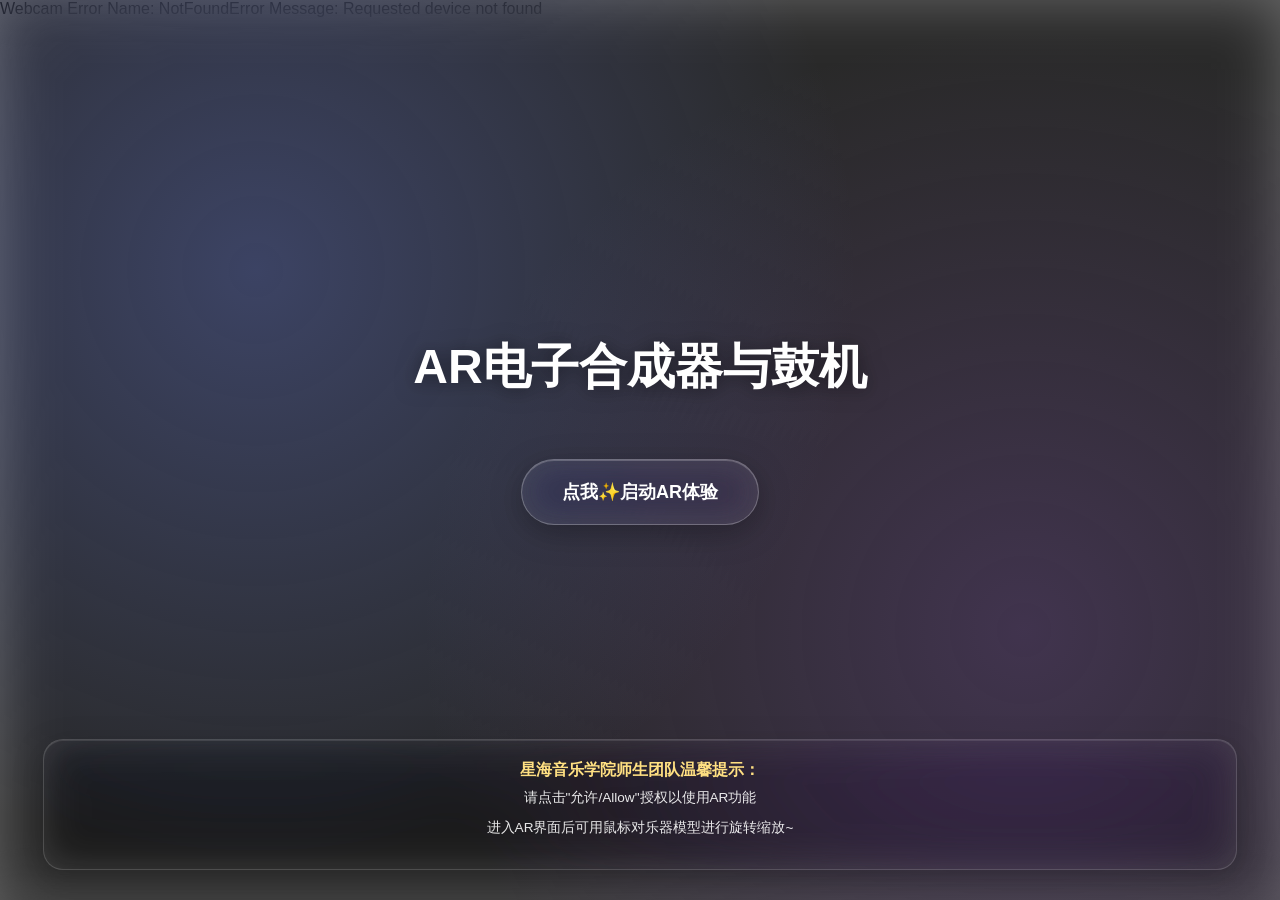
==== ar/index.html @ 9d46dc46 "统一坐标链路: canvas真实矩形+clamp NDC+force updateMatrixWorld+pinch立即同步矩阵" ====
<!DOCTYPE html>
<html lang="en">
 <head>
  <meta charset="utf-8"/>
  <meta name="viewport" content="width=device-width, user-scalable=no, minimum-scale=1.0, maximum-scale=1.0"/>
  <title>
   AR电子合成器与鼓机
  </title>
  
  <!-- 使用本地加载的ar库 -->
  <script src="aframe.min.js"></script>
  <script src="aframe-ar.js"></script>
  
  <!-- 使用本地加载marked.js以确保可用性 -->
  <script src="marked.min.js"></script>
  
  <style>
        /* =============== 所有原始CSS样式都已完整保留 =============== */
        body {
            margin: 0;
            overflow: hidden;
            font-family: -apple-system, BlinkMacSystemFont, 'Segoe UI', Roboto, sans-serif;
        }

        /* 启动覆盖层 - iOS/HyperOS风格高斯模糊 */
        .start-overlay {
            position: fixed;
            top: 0;
            left: 0;
            width: 100%;
            height: 100%;
            background: rgba(0, 0, 0, 0.6);
            backdrop-filter: blur(25px) saturate(1.8);
            -webkit-backdrop-filter: blur(25px) saturate(1.8);
            display: flex;
            flex-direction: column;
            justify-content: center;
            align-items: center;
            z-index: 1000;
            color: white;
            text-align: center;
            padding: 20px;
            box-sizing: border-box;
        }
        
        .start-overlay::before {
            content: '';
            position: absolute;
            top: 0;
            left: 0;
            right: 0;
            bottom: 0;
            background: 
                radial-gradient(circle at 20% 30%, rgba(102, 126, 234, 0.3) 0%, transparent 50%),
                radial-gradient(circle at 80% 70%, rgba(118, 75, 162, 0.3) 0%, transparent 50%);
            backdrop-filter: blur(30px);
            -webkit-backdrop-filter: blur(30px);
            z-index: -1;
        }
        
        .start-button {
            background: rgba(255, 255, 255, 0.12);
            border: 1.5px solid rgba(255, 255, 255, 0.25);
            color: white;
            padding: 20px 40px;
            border-radius: 50px;
            font-size: 18px;
            font-weight: bold;
            cursor: pointer;
            margin: 20px;
            backdrop-filter: blur(20px) saturate(1.8);
            -webkit-backdrop-filter: blur(20px) saturate(1.8);
            box-shadow: 
                0 8px 32px rgba(0, 0, 0, 0.3),
                inset 0 1px 0 rgba(255, 255, 255, 0.2);
            transition: all 0.3s cubic-bezier(0.4, 0.0, 0.2, 1);
            position: relative;
            overflow: hidden;
        }
        
        .start-button:hover {
            background: rgba(255, 255, 255, 0.18);
            border-color: rgba(255, 255, 255, 0.4);
            transform: translateY(-3px) scale(1.02);
            box-shadow: 
                0 12px 40px rgba(0, 0, 0, 0.4),
                inset 0 1px 0 rgba(255, 255, 255, 0.3);
        }
        
        .start-button:hover::before {
            left: 100%;
        }
        
        .start-title {
            font-size: 3em;
            margin-bottom: 10px;
            text-shadow: 0 2px 20px rgba(0, 0, 0, 0.5);
            font-weight: 700;
        }
        
        .start-subtitle {
            font-size: 1.2em;
            opacity: 0.85;
            margin-bottom: 30px;
            text-shadow: 0 1px 10px rgba(0, 0, 0, 0.3);
        }
        
        .permission-guide {
    position: absolute; /* 将其从正常文档流中脱离 */
    bottom: 30px; /* 定位到距离底部30px的位置 */
    left: 50%; /* 水平居中 */
    transform: translateX(-50%); /* 水平居中 */
    width: 90%; /* 宽度为父容器的90% */
    max-width: 95%;
    background: rgba(255, 255, 255, 0.08);
    border-radius: 20px;
    padding: 20px;
    backdrop-filter: blur(20px) saturate(1.5);
    -webkit-backdrop-filter: blur(20px) saturate(1.5);
    border: 1px solid rgba(255, 255, 255, 0.15);
    box-shadow: 
        0 8px 32px rgba(0, 0, 0, 0.2),
        inset 0 1px 0 rgba(255, 255, 255, 0.1);
}
        
        .guide-title {
            font-size: 1em;
            font-weight: bold;
            margin-bottom: 8px;
            color: #FFE082;
        }
        
        .guide-text {
            font-size: 0.85em;
            margin-bottom: 12px;
            opacity: 0.9;
        }
        
        .permission-step {
            margin: 10px 0;
            padding: 15px;
            background: rgba(255, 255, 255, 0.06);
            border-radius: 15px;
            border: 1px solid rgba(255, 255, 255, 0.1);
            backdrop-filter: blur(15px);
            -webkit-backdrop-filter: blur(15px);
        }
        
        .step-title {
            font-size: 0.8em;
            font-weight: bold;
            color: #81C784;
            margin-bottom: 8px;
        }
        
        .mock-permission-dialog {
            position: relative;
            margin: 10px auto;
            width: 240px;
        }
        
        .mock-dialog-content {
            border-radius: 16px;
            padding: 15px;
            color: #333;
            box-shadow: 0 8px 40px rgba(0, 0, 0, 0.4);
            text-align: center;
        }
        
        .camera-permission {
            background: rgba(255, 255, 255, 0.92);
            backdrop-filter: blur(30px) saturate(1.8);
            -webkit-backdrop-filter: blur(30px) saturate(1.8);
            border: 1px solid rgba(255, 255, 255, 0.8);
        }
        
        .sensor-permission {
            background: rgba(255, 255, 255, 0.95);
            backdrop-filter: blur(20px);
            -webkit-backdrop-filter: blur(20px);
            border: 1px solid rgba(0, 0, 0, 0.1);
        }
        
        .mock-dialog-text {
            font-size: 12px;
            line-height: 1.4;
            margin-bottom: 15px;
            color: #333;
            font-weight: 400;
        }
        
        .mock-dialog-buttons {
            display: flex;
            margin: 10px -15px -15px -15px;
        }
        
        .camera-permission .mock-dialog-buttons {
            border-top: 1px solid rgba(0, 0, 0, 0.1);
        }
        
        .camera-permission .mock-deny-btn,
        .camera-permission .mock-allow-btn {
            flex: 1;
            padding: 12px;
            border: none;
            border-radius: 0;
            font-size: 14px;
            font-weight: 400;
            cursor: default;
            background: transparent;
            color: #007AFF;
            transition: background-color 0.2s;
        }
        
        .camera-permission .mock-deny-btn {
            border-right: 1px solid rgba(0, 0, 0, 0.1);
        }
        
        .camera-permission .mock-allow-btn {
            font-weight: 600;
        }
        
        .sensor-permission .mock-dialog-buttons {
            gap: 10px;
            margin: 15px 0 0 0;
        }
        
        .sensor-permission .mock-deny-btn,
        .sensor-permission .mock-allow-btn {
            flex: 1;
            padding: 12px;
            border: none;
            border-radius: 8px;
            font-size: 14px;
            font-weight: 500;
            cursor: default;
        }
        
        .sensor-permission .mock-deny-btn {
            background: #FF3B30;
            color: white;
        }
        
        .sensor-permission .mock-allow-btn {
            background: #007AFF;
            color: white;
        }
        
        .camera-allow {
            animation: cameraButtonGlow 2s infinite;
        }
        
        .sensor-allow {
            animation: sensorButtonGlow 2s infinite 1s;
        }
        
        @keyframes cameraButtonGlow {
            0%, 100% { 
                background-color: rgba(0, 122, 255, 0.1);
            }
            50% { 
                background-color: rgba(0, 122, 255, 0.2);
            }
        }
        
        @keyframes sensorButtonGlow {
            0%, 100% { 
                box-shadow: 0 0 0 0 rgba(0, 122, 255, 0.7);
            }
            50% { 
                box-shadow: 0 0 0 8px rgba(0, 122, 255, 0);
            }
        }
        
        .permission-arrow {
            position: absolute;
            right: -30px;
            top: 50%;
            transform: translateY(-50%);
        }
        
        .arrow-line {
            width: 20px;
            height: 2px;
            background: #FFE082;
            position: relative;
        }
        
        .arrow-head {
            position: absolute;
            right: -1px;
            top: -2px;
            width: 0;
            height: 0;
            border-left: 6px solid #FFE082;
            border-top: 3px solid transparent;
            border-bottom: 3px solid transparent;
        }
        
        .permission-hint {
            position: absolute;
            right: -35px;
            top: 100%;
            margin-top: 3px;
            font-size: 10px;
            color: #FFE082;
            font-weight: bold;
            white-space: nowrap;
            animation: hintBlink 1.5s infinite;
        }
        
        @keyframes hintBlink {
            0%, 50% { opacity: 1; }
            51%, 100% { opacity: 0.7; }
        }
        
        #ar-scene {
            display: none;
        }
        
        #ar-scene.active {
            display: block;
        }
        
        .hidden {
            display: none !important;
        }
        
        .permission-denied-overlay {
            position: fixed;
            top: 0;
            left: 0;
            width: 100%;
            height: 100%;
            background: rgba(0, 0, 0, 0.65);
            backdrop-filter: blur(25px) saturate(1.8);
            -webkit-backdrop-filter: blur(25px) saturate(1.8);
            display: flex;
            flex-direction: column;
            justify-content: center;
            align-items: center;
            z-index: 1001;
            color: white;
            text-align: center;
        }
        
        .permission-denied-overlay::before {
            content: '';
            position: absolute;
            top: 0;
            left: 0;
            right: 0;
            bottom: 0;
            background: 
                radial-gradient(circle at 30% 20%, rgba(244, 67, 54, 0.2) 0%, transparent 50%),
                radial-gradient(circle at 70% 80%, rgba(156, 39, 176, 0.2) 0%, transparent 50%);
            backdrop-filter: blur(30px);
            -webkit-backdrop-filter: blur(30px);
            z-index: -1;
        }
        
        .reauth-steps {
            margin: 15px 0;
        }
        
        .reauth-step {
            display: flex;
            align-items: flex-start;
            margin: 12px 0;
            padding: 15px;
            background: rgba(255, 255, 255, 0.08);
            border-radius: 15px;
            border-left: 3px solid #FFE082;
            backdrop-filter: blur(15px);
            -webkit-backdrop-filter: blur(15px);
            box-shadow: 
                0 4px 20px rgba(0, 0, 0, 0.1),
                inset 0 1px 0 rgba(255, 255, 255, 0.1);
        }
        
        .step-number {
            min-width: 24px;
            height: 24px;
            background: #FFE082;
            color: #333;
            border-radius: 50%;
            display: flex;
            align-items: center;
            justify-content: center;
            font-weight: bold;
            font-size: 12px;
            margin-right: 12px;
            flex-shrink: 0;
        }
        
        .step-content {
            flex: 1;
        }
        
        .step-text {
            font-weight: bold;
            font-size: 0.9em;
            margin-bottom: 3px;
            color: white;
        }
        
        .step-desc {
            font-size: 0.8em;
            opacity: 0.8;
            color: #E0E0E0;
        }
        
        .simple-steps {
            margin: 10px 0;
        }
        
        .simple-steps div {
            padding: 6px 0;
            font-size: 0.85em;
            opacity: 0.9;
            border-bottom: 1px solid rgba(255, 255, 255, 0.1);
        }
        
        .simple-steps div:last-child {
            border-bottom: none;
        }
        
        .denied-buttons {
            display: flex;
            gap: 15px;
            justify-content: center;
            flex-wrap: wrap;
            margin-top: 25px;
        }
        
        .retry-btn {
            background: rgba(76, 175, 80, 0.15);
            border: 1.5px solid rgba(76, 175, 80, 0.4);
            backdrop-filter: blur(20px) saturate(1.5);
            -webkit-backdrop-filter: blur(20px) saturate(1.5);
            box-shadow: 
                0 4px 20px rgba(76, 175, 80, 0.2),
                inset 0 1px 0 rgba(255, 255, 255, 0.1);
        }
        
        .retry-btn:hover {
            background: rgba(76, 175, 80, 0.25);
            border-color: rgba(76, 175, 80, 0.6);
            transform: translateY(-2px);
        }
        
        .refresh-btn {
            background: rgba(33, 150, 243, 0.15);
            border: 1.5px solid rgba(33, 150, 243, 0.4);
            backdrop-filter: blur(20px) saturate(1.5);
            -webkit-backdrop-filter: blur(20px) saturate(1.5);
            box-shadow: 
                0 4px 20px rgba(33, 150, 243, 0.2),
                inset 0 1px 0 rgba(255, 255, 255, 0.1);
        }
        
        .refresh-btn:hover {
            background: rgba(33, 150, 243, 0.25);
            border-color: rgba(33, 150, 243, 0.6);
            transform: translateY(-2px);
        }
        
        .back-btn {
            background: rgba(255, 152, 0, 0.15);
            border: 1.5px solid rgba(255, 152, 0, 0.4);
            backdrop-filter: blur(20px) saturate(1.5);
            -webkit-backdrop-filter: blur(20px) saturate(1.5);
            box-shadow: 
                0 4px 20px rgba(255, 152, 0, 0.2),
                inset 0 1px 0 rgba(255, 255, 255, 0.1);
        }
        
        .back-btn:hover {
            background: rgba(255, 152, 0, 0.25);
            border-color: rgba(255, 152, 0, 0.6);
            transform: translateY(-2px);
        }
        
        .dock-container {
            position: fixed;
            bottom: 20px;
            left: 50%;
            transform: translateX(-50%);
            z-index: 100;
            opacity: 0;
            pointer-events: none;
            transition: opacity 0.3s ease;
        }
        
        .dock-container.active {
            opacity: 1;
            pointer-events: all;
        }
        
        .dock-bar {
            background: 
                linear-gradient(135deg, 
                    rgba(255, 255, 255, 0.3) 0%, 
                    rgba(255, 255, 255, 0.18) 25%,
                    rgba(255, 255, 255, 0.28) 50%,
                    rgba(255, 255, 255, 0.15) 75%,
                    rgba(255, 255, 255, 0.35) 100%),
                linear-gradient(45deg, 
                    rgba(255, 255, 255, 0.2),
                    rgba(255, 255, 255, 0.15)),
                rgba(255, 255, 255, 0.2);
            border-radius: 56px;
            padding: 18px 32px;
            box-shadow: 
                0 8px 40px rgba(0, 0, 0, 0.25),
                0 2px 16px rgba(0, 0, 0, 0.1),
                inset 0 1px 0 rgba(255, 255, 255, 0.45),
                inset 0 -1px 0 rgba(255, 255, 255, 0.2);
            border: 1.5px solid rgba(255, 255, 255, 0.35);
            display: flex;
            gap: 22px;
            align-items: center;
            transform: translateZ(0);
            will-change: transform;
        }
        
        .dock-button {
            border: none;
            border-radius: 50%;
            width: 68px;
            height: 68px;
            color: white;
            font-size: 24px;
            font-weight: 600;
            cursor: pointer;
            transition: all 0.3s cubic-bezier(0.4, 0.0, 0.2, 1);
            display: flex;
            align-items: center;
            justify-content: center;
            background: linear-gradient(135deg, 
                rgba(255, 255, 255, 0.3) 0%, 
                rgba(255, 255, 255, 0.18) 50%, 
                rgba(255, 255, 255, 0.35) 100%);
            box-shadow: 
                0 4px 20px rgba(0, 0, 0, 0.15),
                inset 0 1px 0 rgba(255, 255, 255, 0.6),
                inset 0 -1px 0 rgba(255, 255, 255, 0.2);
            border: 1.5px solid rgba(255, 255, 255, 0.4);
            transform: translateZ(0);
            will-change: transform;
        }
        
        .dock-button:hover {
            transform: translateY(-4px) scale(1.05) translateZ(0);
            background: linear-gradient(135deg, 
                rgba(255, 255, 255, 0.4) 0%, 
                rgba(255, 255, 255, 0.25) 50%, 
                rgba(255, 255, 255, 0.45) 100%);
            box-shadow: 
                0 10px 35px rgba(0, 0, 0, 0.25),
                inset 0 1px 0 rgba(255, 255, 255, 0.7),
                inset 0 -1px 0 rgba(255, 255, 255, 0.3);
            border-color: rgba(255, 255, 255, 0.6);
        }
        
        .dock-button:active {
            transform: translateY(-2px) scale(1.02);
        }
        
        #play-btn {
            background: linear-gradient(135deg, 
                rgba(255, 193, 7, 0.9) 0%,
                rgba(255, 193, 7, 0.7) 50%,
                rgba(255, 193, 7, 0.95) 100%),
                linear-gradient(45deg, 
                rgba(255, 255, 255, 0.2),
                rgba(255, 255, 255, 0.12));
        }
        
        #play-btn:hover {
            background: linear-gradient(135deg, 
                rgba(255, 193, 7, 0.98) 0%,
                rgba(255, 193, 7, 0.85) 50%,
                rgba(255, 193, 7, 1.0) 100%),
                linear-gradient(45deg, 
                rgba(255, 255, 255, 0.3),
                rgba(255, 255, 255, 0.2));
            box-shadow: 
                0 10px 35px rgba(255, 193, 7, 0.4),
                inset 0 1px 0 rgba(255, 255, 255, 0.7),
                inset 0 -1px 0 rgba(255, 255, 255, 0.3);
        }
        
        #play-btn.playing {
            background: linear-gradient(135deg, 
                rgba(255, 152, 0, 0.95) 0%,
                rgba(255, 152, 0, 0.75) 50%,
                rgba(255, 152, 0, 1.0) 100%),
                linear-gradient(45deg, 
                rgba(255, 255, 255, 0.2),
                rgba(255, 255, 255, 0.12));
        }
        
        #play-btn.playing:hover {
            background: linear-gradient(135deg, 
                rgba(255, 152, 0, 1.0) 0%,
                rgba(255, 152, 0, 0.9) 50%,
                rgba(255, 152, 0, 1.0) 100%),
                linear-gradient(45deg, 
                rgba(255, 255, 255, 0.3),
                rgba(255, 255, 255, 0.2));
            box-shadow: 
                0 10px 35px rgba(255, 152, 0, 0.4),
                inset 0 1px 0 rgba(255, 255, 255, 0.7),
                inset 0 -1px 0 rgba(255, 255, 255, 0.3);
        }
        
        #info-btn {
            background: linear-gradient(135deg, 
                rgba(3, 169, 244, 0.9) 0%,
                rgba(3, 169, 244, 0.7) 50%,
                rgba(3, 169, 244, 0.95) 100%),
                linear-gradient(45deg, 
                rgba(255, 255, 255, 0.2),
                rgba(255, 255, 255, 0.12));
        }
        
        #info-btn:hover {
            background: linear-gradient(135deg, 
                rgba(3, 169, 244, 0.98) 0%,
                rgba(3, 169, 244, 0.85) 50%,
                rgba(3, 169, 244, 1.0) 100%),
                linear-gradient(45deg, 
                rgba(255, 255, 255, 0.3),
                rgba(255, 255, 255, 0.2));
            box-shadow: 
                0 10px 35px rgba(3, 169, 244, 0.4),
                inset 0 1px 0 rgba(255, 255, 255, 0.7),
                inset 0 -1px 0 rgba(255, 255, 255, 0.3);
        }
        
        #reset-btn {
            background: linear-gradient(135deg, 
                rgba(255, 111, 97, 0.9) 0%,
                rgba(255, 111, 97, 0.7) 50%,
                rgba(255, 111, 97, 0.95) 100%),
                linear-gradient(45deg, 
                rgba(255, 255, 255, 0.2),
                rgba(255, 255, 255, 0.12));
        }
        
        #reset-btn:hover {
            background: linear-gradient(135deg, 
                rgba(255, 111, 97, 0.98) 0%,
                rgba(255, 111, 97, 0.85) 50%,
                rgba(255, 111, 97, 1.0) 100%),
                linear-gradient(45deg, 
                rgba(255, 255, 255, 0.3),
                rgba(255, 255, 255, 0.2));
            box-shadow: 
                0 10px 35px rgba(255, 111, 97, 0.4),
                inset 0 1px 0 rgba(255, 255, 255, 0.7),
                inset 0 -1px 0 rgba(255, 255, 255, 0.3);
        }

        #mode-btn.interact-mode {
            background: linear-gradient(135deg, 
                rgba(76, 175, 80, 0.92) 0%,
                rgba(76, 175, 80, 0.72) 50%,
                rgba(76, 175, 80, 0.98) 100%),
                linear-gradient(45deg, 
                rgba(255, 255, 255, 0.2),
                rgba(255, 255, 255, 0.12));
        }

        #mode-btn.rotate-mode {
            background: linear-gradient(135deg, 
                rgba(126, 87, 194, 0.92) 0%,
                rgba(126, 87, 194, 0.72) 50%,
                rgba(126, 87, 194, 0.98) 100%),
                linear-gradient(45deg, 
                rgba(255, 255, 255, 0.2),
                rgba(255, 255, 255, 0.12));
        }
        
        .dock-button.disabled {
            background: linear-gradient(135deg, 
                rgba(158, 158, 158, 0.8) 0%,
                rgba(158, 158, 158, 0.6) 50%,
                rgba(158, 158, 158, 0.85) 100%),
                linear-gradient(45deg, 
                rgba(255, 255, 255, 0.15),
                rgba(255, 255, 255, 0.08));
            cursor: not-allowed;
            box-shadow: 
                0 4px 15px rgba(158, 158, 158, 0.2),
                inset 0 1px 0 rgba(255, 255, 255, 0.4),
                inset 0 -1px 0 rgba(255, 255, 255, 0.2);
        }
        
        .dock-button.disabled:hover {
            background: linear-gradient(135deg, 
                rgba(158, 158, 158, 0.8) 0%,
                rgba(158, 158, 158, 0.6) 50%,
                rgba(158, 158, 158, 0.85) 100%),
                linear-gradient(45deg, 
                rgba(255, 255, 255, 0.15),
                rgba(255, 255, 255, 0.08));
            transform: translateZ(0);
            box-shadow: 
                0 4px 15px rgba(158, 158, 158, 0.2),
                inset 0 1px 0 rgba(255, 255, 255, 0.4),
                inset 0 -1px 0 rgba(255, 255, 255, 0.2);
        }
        
        .emoji {
            font-size: 34px;
        }
        
        .info-panel {
            position: fixed;
            bottom: 0;
            left: 0;
            right: 0;
            height: 80vh;
            background: rgba(255, 255, 255, 0.95);
            border-top-left-radius: 25px;
            border-top-right-radius: 25px;
            box-shadow: 
                0 -8px 40px rgba(0, 0, 0, 0.3),
                inset 0 1px 0 rgba(255, 255, 255, 0.8);
            transform: translateY(100%);
            transition: transform 0.4s cubic-bezier(0.4, 0.0, 0.2, 1);
            z-index: 200;
            overflow: hidden;
            border: 1px solid rgba(255, 255, 255, 0.3);
        }
        
        .info-panel.active {
            transform: translateY(0);
        }
        
        .info-panel-header {
            background: rgba(102, 126, 234, 0.9);
            backdrop-filter: blur(20px);
            -webkit-backdrop-filter: blur(20px);
            color: white;
            padding: 15px 20px;
            display: flex;
            justify-content: space-between;
            align-items: center;
            position: relative;
            box-shadow: 0 2px 20px rgba(0, 0, 0, 0.1);
        }
        
        .info-panel-header::before {
            content: '';
            position: absolute;
            top: 8px;
            left: 50%;
            transform: translateX(-50%);
            width: 40px;
            height: 4px;
            background: rgba(255, 255, 255, 0.5);
            border-radius: 2px;
        }
        
        .info-title {
            font-size: 16px;
            font-weight: 600;
            margin: 0;
        }
        
        .close-btn {
            background: rgba(255, 255, 255, 0.15);
            backdrop-filter: blur(10px);
            -webkit-backdrop-filter: blur(10px);
            border: 1px solid rgba(255, 255, 255, 0.3);
            border-radius: 20px;
            width: 36px;
            height: 36px;
            color: white;
            font-size: 18px;
            cursor: pointer;
            display: flex;
            align-items: center;
            justify-content: center;
            transition: all 0.3s ease;
        }
        
        .close-btn:hover {
            background: rgba(255, 255, 255, 0.25);
            border-color: rgba(255, 255, 255, 0.5);
            transform: scale(1.1);
        }
        
        .info-content {
            padding: 20px;
            height: calc(100% - 70px);
            overflow-y: auto;
            font-family: -apple-system, BlinkMacSystemFont, 'Segoe UI', Roboto, sans-serif;
            -webkit-overflow-scrolling: touch;
            transform: translateZ(0);
            will-change: scroll-position;
            scroll-behavior: smooth;
        }
        
        .markdown-content h1 {
            color: #333;
            font-size: 24px;
            margin-bottom: 16px;
            border-bottom: 2px solid #667eea;
            padding-bottom: 8px;
        }
        
        .markdown-content h2 {
            color: #444;
            font-size: 18px;
            margin: 20px 0 12px 0;
        }
        
        .markdown-content h3 {
            color: #555;
            font-size: 16px;
            margin: 16px 0 8px 0;
        }
        
        .markdown-content p {
            line-height: 1.6;
            margin-bottom: 12px;
            color: #333;
        }
        
        .markdown-content ul, .markdown-content ol {
            margin: 12px 0;
            padding-left: 20px;
        }
        
        .markdown-content li {
            margin: 6px 0;
            line-height: 1.5;
        }
        
        .markdown-content strong {
            color: #667eea;
            font-weight: 600;
        }
        
        .markdown-content img {
            max-width: 100%;
            height: auto;
            border-radius: 8px;
            margin: 12px 0;
            box-shadow: 0 4px 12px rgba(0, 0, 0, 0.1);
        }
        
        .markdown-content hr {
            border: none;
            border-top: 1px solid #eee;
            margin: 20px 0;
        }
        
        .markdown-content blockquote {
            border-left: 4px solid #667eea;
            margin: 16px 0;
            padding: 8px 16px;
            background: #f8f9fa;
            border-radius: 0 8px 8px 0;
        }
        
        .info-display {
            position: fixed;
            top: 20px;
            left: 50%;
            transform: translateX(-50%);
            max-width: calc(100% - 40px);
            min-width: 280px;
            background: 
                linear-gradient(135deg, 
                    rgba(0, 0, 0, 0.7) 0%, 
                    rgba(0, 0, 0, 0.5) 25%,
                    rgba(0, 0, 0, 0.65) 50%,
                    rgba(0, 0, 0, 0.45) 75%,
                    rgba(0, 0, 0, 0.75) 100%),
                linear-gradient(45deg, 
                    rgba(255, 255, 255, 0.12),
                    rgba(255, 255, 255, 0.06)),
                rgba(0, 0, 0, 0.6);
            color: white;
            padding: 12px 20px;
            border-radius: 25px;
            font-size: 14px;
            font-weight: 500;
            text-align: center;
            z-index: 150;
            border: 1px solid rgba(255, 255, 255, 0.25);
            box-shadow: 
                0 8px 32px rgba(0, 0, 0, 0.3),
                inset 0 1px 0 rgba(255, 255, 255, 0.15);
            opacity: 0;
            pointer-events: none;
            transition: opacity 0.3s ease;
            line-height: 1.4;
            transform: translateX(-50%) translateZ(0);
            will-change: transform, opacity;
        }
        
        .info-display.active {
            opacity: 1;
            pointer-events: all;
        }
        
        .info-display .instrument-name {
            font-weight: 600;
            font-size: 16px;
            margin-bottom: 4px;
            color: #FFE082;
        }
        
        .info-display .instrument-desc {
            font-size: 14px;
            opacity: 0.9;
        }
        
        /* =============== 新增：加载覆盖层样式 =============== */
        .loading-overlay {
            position: fixed;
            top: 0;
            left: 0;
            width: 100%;
            height: 100%;
            background: rgba(0, 0, 0, 0.5);
            backdrop-filter: blur(15px) saturate(1.5);
            -webkit-backdrop-filter: blur(15px) saturate(1.5);
            display: flex;
            justify-content: center;
            align-items: center;
            z-index: 2000;
            color: white;
            text-align: center;
            transition: opacity 0.3s ease;
        }

        .loading-panel {
            background: rgba(255, 255, 255, 0.1);
            padding: 25px 35px;
            border-radius: 20px;
            border: 1px solid rgba(255, 255, 255, 0.2);
            box-shadow: 0 8px 32px rgba(0, 0, 0, 0.3);
            width: 90%;
            max-width: 320px;
        }

        #loading-title {
            font-size: 18px;
            font-weight: 600;
            margin-top: 0;
            margin-bottom: 15px;
            color: #fff;
        }

        .progress-bar-container {
            width: 100%;
            height: 8px;
            background: rgba(0, 0, 0, 0.3);
            border-radius: 4px;
            overflow: hidden;
            margin-bottom: 15px;
        }

        #progress-bar {
            width: 0%;
            height: 100%;
            background: linear-gradient(90deg, #667eea, #764ba2);
            border-radius: 4px;
            transition: width 0.3s ease-out;
        }

        #loading-text {
            font-size: 14px;
            margin: 0;
            opacity: 0.9;
            color: #eee;
        }

        /* =============== 新增：权限拒绝弹窗样式 =============== */
        .permission-error-overlay {
            position: fixed;
            top: 0;
            left: 0;
            width: 100%;
            height: 100%;
            background: rgba(0, 0, 0, 0.7);
            backdrop-filter: blur(25px) saturate(1.8);
            -webkit-backdrop-filter: blur(25px) saturate(1.8);
            display: flex;
            justify-content: center;
            align-items: center;
            z-index: 3000;
            color: white;
            text-align: center;
            transition: opacity 0.3s ease;
        }

        .permission-error-overlay::before {
            content: '';
            position: absolute;
            top: 0;
            left: 0;
            right: 0;
            bottom: 0;
            background: 
                radial-gradient(circle at 30% 20%, rgba(244, 67, 54, 0.3) 0%, transparent 50%),
                radial-gradient(circle at 70% 80%, rgba(156, 39, 176, 0.3) 0%, transparent 50%);
            backdrop-filter: blur(30px);
            -webkit-backdrop-filter: blur(30px);
            z-index: -1;
        }

        .permission-error-panel {
            background: rgba(255, 255, 255, 0.1);
            padding: 30px 35px;
            border-radius: 20px;
            border: 2px solid rgba(244, 67, 54, 0.4);
            box-shadow: 0 8px 32px rgba(244, 67, 54, 0.3);
            width: 90%;
            max-width: 400px;
        }

        .permission-error-title {
            font-size: 20px;
            font-weight: 700;
            margin-bottom: 15px;
            color: #FF6B6B;
        }

        .permission-error-text {
            font-size: 16px;
            margin-bottom: 20px;
            opacity: 0.9;
            line-height: 1.5;
        }

        .permission-error-buttons {
            display: flex;
            gap: 15px;
            justify-content: center;
            flex-wrap: wrap;
            margin-top: 25px;
        }

        .permission-error-btn {
            background: rgba(255, 255, 255, 0.12);
            border: 1.5px solid rgba(255, 255, 255, 0.25);
            color: white;
            padding: 15px 25px;
            border-radius: 25px;
            font-size: 16px;
            font-weight: bold;
            cursor: pointer;
            backdrop-filter: blur(20px) saturate(1.8);
            -webkit-backdrop-filter: blur(20px) saturate(1.8);
            box-shadow: 
                0 4px 20px rgba(0, 0, 0, 0.3),
                inset 0 1px 0 rgba(255, 255, 255, 0.2);
            transition: all 0.3s cubic-bezier(0.4, 0.0, 0.2, 1);
        }

        .permission-error-btn:hover {
            background: rgba(255, 255, 255, 0.18);
            border-color: rgba(255, 255, 255, 0.4);
            transform: translateY(-2px) scale(1.02);
        }

        .permission-error-btn.primary {
            background: rgba(244, 67, 54, 0.8);
            border-color: rgba(244, 67, 54, 0.6);
        }

        .permission-error-btn.primary:hover {
            background: rgba(244, 67, 54, 0.9);
            border-color: rgba(244, 67, 54, 0.8);
        }
        /* =============== 结束：新增样式 =============== */
        
        @media (max-width: 480px) {
            .start-title { font-size: 2em; }
            .start-subtitle { font-size: 1em; }
            .permission-guide { padding: 15px; margin: 15px 0; max-width: 98%; }
            .info-display { top: 15px; max-width: calc(100% - 30px); min-width: 250px; padding: 10px 16px; font-size: 13px; }
            .info-display .instrument-name { font-size: 15px; }
            .info-display .instrument-desc { font-size: 13px; }
            .dock-bar { padding: 16px 26px; gap: 18px; border-radius: 48px; }
            .dock-button { width: 60px; height: 60px; }
            .emoji { font-size: 30px; }
            .info-content { padding: 15px; }
            .markdown-content h1 { font-size: 20px; }
            .markdown-content h2 { font-size: 16px; }
        }
  </style>
  <script>

// =============== 全局变量和状态管理 ===============
let isARStarted = false;
let startOverlay;
let currentAudioManager = null;
const audioCache = {};
const infoCache = {};
const markdownCache = {};
let loadingInterval = null; // 新增：用于管理加载动画的计时器
let isAudioReloading = false; // 新增：防止重复触发音频重载
let permissionCheckTimeout = null; // 新增：权限检测超时

// ====================================================================
// AR 合成器/鼓机平台配置
// ====================================================================
const instrumentConfig = {
    'marker26': { name: '合成器',     model: 'runtime:synth-workstation',            audio: '', markdown: 'assets/markdown/synth_workstation.md', info: 'assets/info/synth_workstation.txt', isLoaded: false, playSounds: ['C4', 'E4', 'G4', 'C5'] },
    'marker27': { name: '鼓机',       model: 'runtime:drum-machine',                 audio: '', markdown: 'assets/markdown/drum_machine.md',      info: 'assets/info/drum_machine.txt',      isLoaded: false, playSounds: ['C3', 'D3', 'G3'] }
};

// 工具函数
function getDeviceInfo() {
    const ua = navigator.userAgent;
    return {
        isIOS: /iPhone|iPad|iPod/i.test(ua),
        isWeChat: /MicroMessenger/i.test(ua),
        isAndroid: /Android/i.test(ua),
        isDesktop: !/iPhone|iPad|iPod|Android/i.test(ua)
    };
}

// ====================================================================
// 新增：权限检测相关函数
// ====================================================================

// 检查摄像头权限状态
async function checkCameraPermission() {
    try {
        if (!navigator.mediaDevices || !navigator.mediaDevices.getUserMedia) {
            console.warn('getUserMedia not supported');
            return 'unsupported';
        }

        // 尝试获取摄像头流
        const stream = await navigator.mediaDevices.getUserMedia({ 
            video: { facingMode: 'environment' }
        });
        
        // 如果成功获取，立即关闭流并返回granted
        stream.getTracks().forEach(track => track.stop());
        return 'granted';
        
    } catch (error) {
        console.log('Camera permission check failed:', error.name, error.message);
        
        if (error.name === 'NotAllowedError' || error.name === 'PermissionDeniedError') {
            return 'denied';
        } else if (error.name === 'NotFoundError' || error.name === 'DevicesNotFoundError') {
            return 'no-camera';
        } else {
            return 'error';
        }
    }
}

// 显示权限错误弹窗
function showPermissionErrorOverlay() {
    // 检查是否已经存在弹窗
    if (document.getElementById('permission-error-overlay')) {
        return;
    }

    const device = getDeviceInfo();
    
    const overlay = document.createElement('div');
    overlay.id = 'permission-error-overlay';
    overlay.className = 'permission-error-overlay';
    
    overlay.innerHTML = `
        <div class="permission-error-panel">
            <div class="permission-error-title">📷 摄像头权限被拒绝</div>
            <div class="permission-error-text">
                AR功能需要使用摄像头来识别乐器码。<br>
                请按照以下步骤重新授权：<br>
                1.手动点击右上角菜单点击“刷新”。<br>
                2.如果看到权限请求弹窗出现，请点击“允许”或“Allow”按钮。
            </div>
            <div class="permission-error-text">
                如果手动刷新网页后仍然没有看到权限请求弹窗，请尝试以下方法：<br>
                1.重新扫描二维码进入该页面，在弹出的权限请求弹窗中点击“允许”或“Allow”按钮。<br>
            </div>
            <div class="permission-error-buttons">
                <button class="permission-error-btn primary" onclick="refreshPage()">
                    🔃 刷新页面<br>如刷新后没有看到权限请求弹窗<br>请重新扫码进入
                </button>
            </div>
        </div>
    `;
    
    document.body.appendChild(overlay);
    console.log('Permission error overlay shown');
}

// 隐藏权限错误弹窗
function hidePermissionErrorOverlay() {
    const overlay = document.getElementById('permission-error-overlay');
    if (overlay) {
        overlay.remove();
    }
}

// 监听AR.js场景错误
function setupARSceneErrorHandling() {
    const arScene = document.getElementById('ar-scene');
    if (!arScene) return;

    // 监听A-Frame的错误事件
    arScene.addEventListener('ar-error', function(event) {
        console.error('AR Error:', event.detail);
        handleARError(event.detail);
    });

    // 监听A-Frame场景的加载错误
    arScene.addEventListener('loaded', function() {
        console.log('AR scene loaded successfully');
        clearTimeout(permissionCheckTimeout);
    });

    // 设置超时检测，如果AR场景在一定时间内没有正常启动，可能是权限问题
    arScene.addEventListener('renderstart', function() {
        console.log('AR rendering started');
        clearTimeout(permissionCheckTimeout);
    });
}

// 处理AR错误
function handleARError(error) {
    console.error('Handling AR error:', error);
    
    // 检查是否是权限相关的错误
    if (error && (
        error.message && error.message.includes('Permission') ||
        error.name === 'NotAllowedError' ||
        error.toString().includes('permission')
    )) {
        setTimeout(() => {
            showPermissionErrorOverlay();
        }, 500);
    }
}

// ====================================================================
// 新增：带重试机制的通用 Fetch 函数
// ====================================================================
async function fetchWithRetry(url, maxRetries = 3, retryDelay = 1000, resourceName = '资源') {
    for (let attempt = 1; attempt <= maxRetries; attempt++) {
        try {
            const response = await fetch(url);
            if (!response.ok) {
                throw new Error(`HTTP error! status: ${response.status}`);
            }
            return response; // 成功时返回 response 对象
        } catch (error) {
            console.warn(`${resourceName} fetch attempt ${attempt} failed:`, error.message);
            if (attempt === maxRetries) {
                console.error(`All ${maxRetries} fetch attempts for ${resourceName} failed.`);
                throw error; // 重试次数用尽，抛出最终错误
            }
            // 每次重试前都短暂提示
            showNotification(`${resourceName}加载失败，第 ${attempt} 次重试中...`, true);
            // 等待一段时间再重试，可以采用递增延迟
            await new Promise(resolve => setTimeout(resolve, retryDelay * attempt));
        }
    }
}


// ====================================================================
// 简易电子音合成器 (用于无音频素材时的弹奏测试)
// ====================================================================
const PRESETS = {
    SYNTH: { color: 0x3aa6ff, mode: "synth" },
    GUITAR: { color: 0x39e59f, mode: "guitar" },
    DRUM: { color: 0xffa23a, mode: "drum" },
    BASS: { color: 0xb26bff, mode: "bass" }
};

const WAVES = {
    SAW: { color: 0x3aa6ff, osc: "sawtooth" },
    SQUARE: { color: 0xb26bff, osc: "square" },
    SINE: { color: 0x39e59f, osc: "sine" }
};

const FADERS = [
    { id: "A", label: "A", value: 0.05, color: 0x3aa6ff },
    { id: "D", label: "D", value: 0.28, color: 0x3aa6ff },
    { id: "S", label: "S", value: 0.62, color: 0x3aa6ff },
    { id: "R", label: "R", value: 0.30, color: 0x3aa6ff },
    { id: "FX", label: "FX", value: 0.22, color: 0xb26bff },
    { id: "VOL", label: "VOL", value: 0.82, color: 0x39e59f }
];

const PERFORMANCE_BUTTONS = ["GLIDE", "ARP", "HOLD"];
const NOTE_NAMES = ["C", "C#", "D", "D#", "E", "F", "F#", "G", "G#", "A", "A#", "B"];
const WHITE_PCS = new Set([0, 2, 4, 5, 7, 9, 11]);
const BUILD_ID = "20260530-hit-align-v1";
const MIN_SYNTH_NOTE_HOLD_MS = 230;
const MIN_BASS_NOTE_HOLD_MS = 280;
const ORIGINAL_GUITAR_PARAMS = {
    style: "folk",
    attack: 0.002,
    decay: 0.05,
    sustain: 0.62,
    release: 2.2,
    cutoff: 0.48,
    brightness: 0.9982,
    drive: 1.0,
    body: 0.52,
    reverb: 0.24,
    chorus: 0.06,
    vibrato: 0.02,
    stringType: "steel"
};
const GUITAR_CONTROL_DEFAULTS = {
    cutoff: 0.62,
    fx: 0.22
};
const GUITE222_GUITAR_WORKLET_URL = new URL(`./assets/guitar-worklet.js?v=${BUILD_ID}`, window.location.href);
const GUITE222_GUITAR_PARAMS = {
    attack: 0.002,
    decay: 0.06,
    sustain: 0.55,
    release: 2.5,
    cutoff: 0.45,
    brightness: 0.9985
};
const GUITE222_BASE_FREQ = 82.41;
const GUITE222_BASE_MIDI = 48;
const DRUM_CONTROLS = {
    tone: 0.62,
    decay: 0.52,
    drive: 0.25,
    space: 0.35,
    level: 0.82
};

const state = {
    currentMode: "synth",
    currentPreset: "SYNTH",
    currentWave: "SAW",
    octaveShift: 0,
    cutoff: 0.62,
    reso: 0.28,
    pitchBend: 0,
    mod: 0,
    glide: false,
    arp: false,
    hold: false,
    faders: Object.fromEntries(FADERS.map((item) => [item.id, item.value])),
    lastFreq: null
};

let runtimeControlPointerActive = false;
let modelGestureMode = 'rotate';
let audioCtx = null;
let audioUnlocked = false;
let masterGain = null;
let fxSend = null;
let delayNode = null;
let delayFeedback = null;
let guitarReverbSend = null;
let guitarReverbConvolver = null;
let guitarReverbGain = null;
let guite222GuitarNode = null;
let guite222GuitarReady = null;
let guite222GuitarFailed = false;
let activePointers = new Map();
let drumControls = { ...DRUM_CONTROLS };

function isRuntimeInstrumentConfig(config) {
    return Boolean(config && config.model && config.model.startsWith('runtime:'));
}

function getDefaultGestureMode(config) {
    return isRuntimeInstrumentConfig(config) ? 'interact' : 'rotate';
}

const runtimeSynthState = {
    get preset() { return state.currentPreset; },
    set preset(value) { state.currentPreset = value; },
    get mode() { return state.currentMode; },
    set mode(value) { state.currentMode = value; },
    get waveId() { return state.currentWave; },
    set waveId(value) { state.currentWave = value; },
    get wave() { return WAVES[state.currentWave]?.osc || WAVES.SAW.osc; },
    set wave(value) {
        const match = Object.entries(WAVES).find(([, wave]) => wave.osc === value);
        if (match) state.currentWave = match[0];
    },
    get octaveShift() { return state.octaveShift; },
    set octaveShift(value) { state.octaveShift = value; },
    get cutoff() { return state.cutoff; },
    set cutoff(value) { state.cutoff = value; },
    get reso() { return state.reso; },
    set reso(value) { state.reso = value; },
    get pitch() { return state.pitchBend / 2 + 0.5; },
    set pitch(value) { state.pitchBend = (value - 0.5) * 2; },
    get mod() { return state.mod; },
    set mod(value) { state.mod = value; },
    get glide() { return state.glide; },
    set glide(value) { state.glide = value; },
    get arp() { return state.arp; },
    set arp(value) { state.arp = value; },
    get hold() { return state.hold; },
    set hold(value) { state.hold = value; },
    get faders() { return state.faders; }
};

const runtimeDrumState = drumControls;

const runtimePresets = Object.fromEntries(
    Object.entries(PRESETS).map(([key, value]) => [key, { color: `#${value.color.toString(16).padStart(6, '0')}`, mode: value.mode }])
);

const runtimeWaves = Object.fromEntries(
    Object.entries(WAVES).map(([key, value]) => [key, { color: `#${value.color.toString(16).padStart(6, '0')}`, osc: value.osc }])
);

function makeRuntimeMaterial({ color, emissive = 0x000000, roughness = 0.62, metalness = 0.1, transparent = false, opacity = 1 }) {
    return new THREE.MeshStandardMaterial({
        color,
        emissive,
        emissiveIntensity: emissive ? 0.4 : 0,
        roughness,
        metalness,
        transparent,
        opacity
    });
}

function runtimeLabelTexture(lines, options = {}) {
    const width = options.width || 256;
    const height = options.height || 96;
    const canvas = document.createElement('canvas');
    canvas.width = width;
    canvas.height = height;
    const ctx = canvas.getContext('2d');
    ctx.clearRect(0, 0, width, height);
    if (options.background) {
        ctx.fillStyle = options.background;
        ctx.fillRect(0, 0, width, height);
    }
    ctx.textAlign = 'center';
    ctx.textBaseline = 'middle';
    ctx.fillStyle = options.color || '#f6fff8';
    const list = Array.isArray(lines) ? lines : [lines];
    const fontSize = options.fontSize || (list.length > 1 ? 26 : 34);
    ctx.font = `800 ${fontSize}px Arial, PingFang SC, Microsoft YaHei, sans-serif`;
    const step = height / (list.length + 1);
    list.forEach((line, index) => ctx.fillText(line, width / 2, step * (index + 1)));
    const texture = new THREE.CanvasTexture(canvas);
    if ('SRGBColorSpace' in THREE) texture.colorSpace = THREE.SRGBColorSpace;
    return texture;
}

function addRuntimeMeshLabel(parent, text, x, y, z, w, h, options = {}) {
    const mat = new THREE.MeshBasicMaterial({
        map: runtimeLabelTexture(text, options),
        transparent: true,
        depthWrite: false
    });
    const mesh = new THREE.Mesh(new THREE.PlaneGeometry(w, h), mat);
    mesh.position.set(x, y, z);
    parent.add(mesh);
    return mesh;
}

function setRuntimeButtonActive(mesh, active, color) {
    if (!mesh) return;
    mesh.userData.isActive = active;
    mesh.material.color.setHex(active ? color : mesh.userData.baseColor);
    mesh.material.emissive.setHex(active ? color : 0x000000);
    mesh.material.emissiveIntensity = active ? 0.8 : 0.04;
}

function flashRuntimeMesh(mesh, active, pressDepth = 0.025) {
    if (!mesh || !mesh.userData || mesh.userData.baseColor === undefined) return;
    mesh.position.z = active ? mesh.userData.baseZ - pressDepth : mesh.userData.baseZ;
    mesh.material.color.setHex(active ? mesh.userData.activeColor : mesh.userData.baseColor);
    mesh.material.emissive.setHex(active ? mesh.userData.activeColor : 0x000000);
    mesh.material.emissiveIntensity = active ? 0.55 : 0.05;
}

function clampRuntimeValue(value, min = 0, max = 1) {
    return Math.max(min, Math.min(max, value));
}

function getRuntimeEventPointer(evt) {
    const source = (evt.detail && (evt.detail.mouseEvent || evt.detail.touchEvent)) || evt;
    const touch = source.touches && source.touches[0] || source.changedTouches && source.changedTouches[0];
    return {
        x: touch ? touch.clientX : source.clientX || 0,
        y: touch ? touch.clientY : source.clientY || 0
    };
}

function getRuntimePointerId(evt) {
    const source = (evt.detail && (evt.detail.mouseEvent || evt.detail.touchEvent)) || evt;
    const touch = source.touches && source.touches[0] || source.changedTouches && source.changedTouches[0];
    return source.pointerId || touch?.identifier || 1;
}

function ensureAudio() {
    if (audioCtx) return audioCtx;
    const Ctx = window.AudioContext || window.webkitAudioContext;
    if (!Ctx) {
        showNotification('当前浏览器不支持 Web Audio', true);
        return null;
    }

    audioCtx = new Ctx({ latencyHint: "interactive" });
    if (navigator.audioSession) {
        try { navigator.audioSession.type = "playback"; } catch (err) {}
    }

    masterGain = audioCtx.createGain();
    masterGain.gain.value = state.faders.VOL;

    const compressor = audioCtx.createDynamicsCompressor();
    compressor.threshold.value = -18;
    compressor.knee.value = 22;
    compressor.ratio.value = 5;
    compressor.attack.value = 0.006;
    compressor.release.value = 0.18;
    masterGain.connect(compressor);
    compressor.connect(audioCtx.destination);

    fxSend = audioCtx.createGain();
    fxSend.gain.value = state.faders.FX * 0.34;
    delayNode = audioCtx.createDelay(0.9);
    delayNode.delayTime.value = 0.22;
    delayFeedback = audioCtx.createGain();
    delayFeedback.gain.value = 0.18;
    fxSend.connect(delayNode);
    delayNode.connect(delayFeedback);
    delayFeedback.connect(delayNode);
    delayNode.connect(compressor);

    guitarReverbSend = audioCtx.createGain();
    guitarReverbConvolver = audioCtx.createConvolver();
    guitarReverbGain = audioCtx.createGain();
    guitarReverbConvolver.buffer = createImpulseResponse(audioCtx, 1.45, 2.4);
    guitarReverbGain.gain.value = getOriginalGuitarParams().reverb * 0.36;
    guitarReverbSend.connect(guitarReverbConvolver);
    guitarReverbConvolver.connect(guitarReverbGain);
    guitarReverbGain.connect(masterGain);
    queueGuite222GuitarWorkletLoad();
    return audioCtx;
}

function createImpulseResponse(ctx, duration, decay) {
    const len = Math.max(1, Math.floor(ctx.sampleRate * duration));
    const buffer = ctx.createBuffer(2, len, ctx.sampleRate);
    for (let channel = 0; channel < 2; channel++) {
        const data = buffer.getChannelData(channel);
        for (let i = 0; i < len; i++) {
            const t = i / len;
            data[i] = (Math.random() * 2 - 1) * Math.pow(1 - t, decay) * 0.35;
        }
    }
    return buffer;
}

function unlockAudio() {
    const ctx = ensureAudio();
    if (!ctx) return;
    try {
        if (ctx.state === "suspended") {
            ctx.resume().catch(() => showNotification('请再次点击启动声音', true));
        }
        if (audioUnlocked) return;
        const buffer = ctx.createBuffer(1, 1, ctx.sampleRate);
        const source = ctx.createBufferSource();
        source.buffer = buffer;
        source.connect(ctx.destination);
        source.start(0);
        audioUnlocked = true;
    } catch (err) {}
}

async function unlockSynthAudio() {
    unlockAudio();
    if (audioCtx && audioCtx.state === 'suspended') await audioCtx.resume().catch(() => {});
    return Boolean(audioCtx);
}

function resetAudioForPreset(id) {
    const ctx = ensureAudio();
    if (!ctx) return;
    if (ctx.state === "suspended") ctx.resume().catch(() => {});
    cancelActiveControlPointers();
    state.lastFreq = null;
    const now = ctx.currentTime;
    masterGain?.gain.cancelScheduledValues(now);
    masterGain?.gain.setTargetAtTime(state.faders.VOL, now, 0.015);
    fxSend?.gain.cancelScheduledValues(now);
    fxSend?.gain.setTargetAtTime(state.faders.FX * 0.34, now, 0.015);
    if (guitarReverbGain) {
        const reverb = id === "GUITAR" ? getOriginalGuitarParams().reverb * 0.36 : 0;
        guitarReverbGain.gain.cancelScheduledValues(now);
        guitarReverbGain.gain.setTargetAtTime(reverb, now, 0.02);
    }
}

function midiToFrequency(midi) {
    return 440 * Math.pow(2, (midi - 69 + state.pitchBend * 2) / 12);
}

function getAdsr() {
    return {
        attack: 0.004 + state.faders.A * 0.72,
        decay: 0.035 + state.faders.D * 0.9,
        sustain: clampRuntimeValue(state.faders.S, 0.08, 0.92),
        release: 0.04 + state.faders.R * 1.8
    };
}

function makeNoiseBuffer(ctx, duration = 0.7) {
    const length = Math.max(1, Math.floor(ctx.sampleRate * duration));
    const buffer = ctx.createBuffer(1, length, ctx.sampleRate);
    const data = buffer.getChannelData(0);
    for (let i = 0; i < length; i++) {
        data[i] = Math.random() * 2 - 1;
    }
    return buffer;
}

function applyVoiceEnvelope(gain, velocity, sustainMultiplier = 1) {
    const ctx = audioCtx;
    const adsr = getAdsr();
    const now = ctx.currentTime;
    const peak = clampRuntimeValue(velocity * state.faders.VOL, 0.001, 0.95);
    gain.gain.cancelScheduledValues(now);
    gain.gain.setValueAtTime(0.0001, now);
    gain.gain.linearRampToValueAtTime(peak, now + adsr.attack);
    gain.gain.setTargetAtTime(peak * adsr.sustain * sustainMultiplier, now + adsr.attack, adsr.decay / 3);
}

function routeVoice(source, filter, gain) {
    source.connect(filter);
    filter.connect(gain);
    gain.connect(masterGain);
    gain.connect(fxSend);
}

function createSynthVoice(midi, velocity = 0.78, options = {}) {
    const ctx = ensureAudio();
    if (!ctx) return null;
    if (ctx.state === "suspended") ctx.resume().catch(() => {});

    const now = ctx.currentTime;
    const freq = midiToFrequency(midi + (options.bass ? -12 : 0));
    const wave = options.wave || WAVES[state.currentWave].osc;
    const filter = ctx.createBiquadFilter();
    filter.type = "lowpass";
    filter.frequency.value = 180 + Math.pow(state.cutoff, 1.4) * (options.bass ? 3600 : 11800);
    filter.Q.value = 0.7 + state.reso * 12;

    const gain = ctx.createGain();
    gain.gain.value = 0.0001;

    let source;
    let oscillator = null;
    if (wave === "noise") {
        source = ctx.createBufferSource();
        source.buffer = makeNoiseBuffer(ctx, 1.4);
    } else {
        source = ctx.createOscillator();
        oscillator = source;
        source.type = wave;
        if (state.glide && state.lastFreq) {
            source.frequency.setValueAtTime(state.lastFreq, now);
            source.frequency.exponentialRampToValueAtTime(Math.max(20, freq), now + 0.11);
        } else {
            source.frequency.value = freq;
        }
        source.detune.value = state.pitchBend * 200;
        if (state.mod > 0.02) {
            const lfo = ctx.createOscillator();
            const lfoGain = ctx.createGain();
            lfo.frequency.value = 4.5 + state.mod * 5;
            lfoGain.gain.value = state.mod * (options.bass ? 10 : 24);
            lfo.connect(lfoGain);
            lfoGain.connect(source.detune);
            lfo.start(now);
            window.setTimeout(() => {
                try { lfo.stop(); lfo.disconnect(); lfoGain.disconnect(); } catch (err) {}
            }, 2600);
        }
    }

    applyVoiceEnvelope(gain, velocity, options.bass ? 0.8 : 1);
    routeVoice(source, filter, gain);
    source.start(now);

    const voice = {
        source,
        oscillator,
        gain,
        filter,
        startedAt: now,
        minHoldUntil: now + ((options.bass ? MIN_BASS_NOTE_HOLD_MS : MIN_SYNTH_NOTE_HOLD_MS) / 1000),
        released: false,
        releaseTimer: 0
    };
    state.lastFreq = freq;
    return voice;
}

function noteNameToMidi(note = "C4") {
    if (typeof note === "number" && Number.isFinite(note)) return note;
    const match = String(note).trim().match(/^([A-Ga-g])([#b]?)(-?\d+)$/);
    if (!match) return 60;
    const base = { C: 0, D: 2, E: 4, F: 5, G: 7, A: 9, B: 11 }[match[1].toUpperCase()];
    const accidental = match[2] === "#" ? 1 : match[2] === "b" ? -1 : 0;
    const octave = Number(match[3]);
    return (octave + 1) * 12 + base + accidental;
}

function releaseVoice(voice, options = {}) {
    if (!voice || !audioCtx || voice.released) return;
    const now = audioCtx.currentTime;
    const wait = options.force ? 0 : Math.max(0, (voice.minHoldUntil || now) - now);
    if (wait <= 0.005) {
        noteOff(voice, options);
        return;
    }
    if (voice.releaseTimer) return;
    voice.releaseTimer = window.setTimeout(() => {
        voice.releaseTimer = 0;
        noteOff(voice, options);
    }, wait * 1000);
}

function noteOff(voice, options = {}) {
    if (!voice || !audioCtx) return;
    if (voice.released) return;
    voice.released = true;
    if (voice.releaseTimer) {
        window.clearTimeout(voice.releaseTimer);
        voice.releaseTimer = 0;
    }
    const adsr = getAdsr();
    const now = audioCtx.currentTime;
    const release = options.force ? 0.035 : (state.hold ? Math.max(adsr.release, 1.0) : adsr.release);
    try {
        voice.gain.gain.cancelScheduledValues(now);
        voice.gain.gain.setTargetAtTime(0.0001, now, release / 4);
        voice.source.stop(now + release + 0.08);
    } catch (err) {}
    window.setTimeout(() => {
        try {
            voice.source.disconnect();
            voice.filter.disconnect();
            voice.gain.disconnect();
        } catch (err) {}
    }, (release + 0.2) * 1000);
}

function createPluckVoice(midi, velocity = 0.78) {
    playGuite222GuitarNote(midi, velocity);
    return null;
}

function queueGuite222GuitarWorkletLoad() {
    if (!audioCtx || guite222GuitarNode || guite222GuitarReady || guite222GuitarFailed) return guite222GuitarReady;
    if (!audioCtx.audioWorklet || typeof AudioWorkletNode === "undefined") {
        guite222GuitarFailed = true;
        return null;
    }

    guite222GuitarReady = audioCtx.audioWorklet
        .addModule(GUITE222_GUITAR_WORKLET_URL.href)
        .then(() => {
            guite222GuitarNode = new AudioWorkletNode(audioCtx, "guitar-processor");
            guite222GuitarNode.connect(masterGain);
            return guite222GuitarNode;
        })
        .catch((err) => {
            guite222GuitarFailed = true;
            console.warn("guite222 guitar worklet failed", err);
            return null;
        });

    return guite222GuitarReady;
}

function playGuite222GuitarNote(midi, velocity = 0.85) {
    const ctx = ensureAudio();
    if (!ctx) return;
    if (ctx.state === "suspended") ctx.resume().catch(() => {});

    const freq = guite222FrequencyForMidi(midi);
    const message = {
        type: "pluck",
        freq,
        velocity: 0.85,
        params: getGuite222GuitarParams()
    };

    if (guite222GuitarNode) {
        guite222GuitarNode.port.postMessage(message);
        return;
    }

    const ready = queueGuite222GuitarWorkletLoad();
    if (ready) {
        ready.then((node) => {
            if (node) node.port.postMessage(message);
            else playGuite222FallbackNote(freq, velocity);
        });
        return;
    }

    playGuite222FallbackNote(freq, velocity);
}

function getGuite222GuitarParams() {
    return { ...GUITE222_GUITAR_PARAMS };
}

function guite222FrequencyForMidi(midi) {
    return GUITE222_BASE_FREQ * Math.pow(2, (midi - GUITE222_BASE_MIDI) / 12);
}

function playGuite222FallbackNote(freq, velocity = 0.85) {
    const ctx = ensureAudio();
    if (!ctx || !freq) return;
    const params = getGuite222GuitarParams();
    const buffer = synthesizeGuite222FallbackBuffer(ctx, freq, velocity, params);
    const source = ctx.createBufferSource();
    const gain = ctx.createGain();
    const now = ctx.currentTime;
    source.buffer = buffer;
    gain.gain.value = 0.9;
    source.connect(gain);
    gain.connect(masterGain);
    source.start(now);
    source.stop(now + buffer.duration);
}

function synthesizeGuite222FallbackBuffer(ctx, freq, velocity, params) {
    const sampleRate = ctx.sampleRate;
    const size = clampRuntimeValue(Math.round(sampleRate / freq), 8, 2400);
    const duration = 3.5;
    const length = Math.max(size + 2, Math.floor(sampleRate * duration));
    const buffer = ctx.createBuffer(1, length, sampleRate);
    const out = buffer.getChannelData(0);
    const delay = new Float32Array(size);

    for (let i = 0; i < size; i++) {
        let n = (Math.random() * 2 - 1) * velocity;
        if (i > 1) n = delay[i - 2] * 0.15 + delay[i - 1] * 0.55 + n * 0.30;
        delay[i] = n;
    }

    let pos = 0;
    let amp = 0;
    let phase = "attack";
    let lp1 = 0;
    const dt = 1 / sampleRate;
    for (let i = 0; i < length; i++) {
        let env = 0;
        if (phase === "attack") {
            amp += dt / params.attack;
            if (amp >= 1) {
                amp = 1;
                phase = "decay";
            }
            env = amp;
        } else if (phase === "decay") {
            amp -= dt / params.decay * (1 - params.sustain);
            if (amp <= params.sustain) {
                amp = params.sustain;
                phase = "sustain";
            }
            env = amp;
        } else {
            env = params.sustain;
        }

        const next = (pos + 1) % size;
        let ks = (delay[pos] + delay[next]) * 0.5 * params.brightness;
        lp1 += params.cutoff * (ks - lp1);
        delay[pos] = lp1;
        pos = next;
        out[i] = Math.tanh(lp1 * env * 0.45);
    }

    return buffer;
}

function playOriginalGuitarNote(midi, velocity = 0.78) {
    const ctx = ensureAudio();
    if (!ctx) return null;
    if (ctx.state === "suspended") ctx.resume().catch(() => {});
    const freq = midiToFrequency(midi);
    const params = getOriginalGuitarParams();
    const buffer = synthesizeOriginalGuitarBuffer(ctx, freq, velocity, params);
    const source = ctx.createBufferSource();
    source.buffer = buffer;

    const filter = ctx.createBiquadFilter();
    filter.type = "lowpass";
    filter.frequency.value = clampRuntimeValue(900 + params.cutoff * 5200 + params.body * 700, 650, 7600);
    filter.Q.value = 0.65 + params.body * 1.1;

    const gain = ctx.createGain();
    const pan = ctx.createStereoPanner ? ctx.createStereoPanner() : null;
    const now = ctx.currentTime;
    const release = Math.max(0.08, params.release * 0.32);
    const peak = clampRuntimeValue(velocity, 0.05, 0.95);

    gain.gain.setValueAtTime(0.0001, now);
    gain.gain.exponentialRampToValueAtTime(Math.max(0.001, peak), now + Math.max(0.002, params.attack));
    gain.gain.setTargetAtTime(peak * params.sustain, now + params.attack + params.decay, Math.max(0.025, params.decay));
    gain.gain.setTargetAtTime(0.0001, now + 0.22 + params.decay, release);

    const lane = guitarLaneForMidi(midi);
    if (pan) pan.pan.value = (lane - 2.5) / 4.2;

    source.connect(filter);
    if (pan) {
        filter.connect(pan);
        pan.connect(gain);
    } else {
        filter.connect(gain);
    }
    gain.connect(masterGain);
    if (guitarReverbSend) gain.connect(guitarReverbSend);
    if (guitarReverbGain) guitarReverbGain.gain.setTargetAtTime(params.reverb * 0.36, now, 0.03);

    source.start(now);
    source.stop(now + buffer.duration + 0.05);
    source.onended = () => {
        try {
            source.disconnect();
            filter.disconnect();
            gain.disconnect();
            pan?.disconnect();
        } catch (err) {}
    };

    const chorusAmount = params.chorus + (state.mod > 0.02 ? state.mod * 0.10 : 0);
    if (chorusAmount > 0.03) {
        window.setTimeout(() => {
            const detune = Math.pow(2, ((Math.random() > 0.5 ? 7 : -7) * chorusAmount) / 1200);
            playOriginalGuitarGhost(freq * detune, velocity * chorusAmount * 0.32, lane);
        }, 16);
    }

    return null;
}

function playOriginalGuitarGhost(freq, velocity, lane) {
    const ctx = ensureAudio();
    if (!ctx || !freq) return;
    const params = getOriginalGuitarParams();
    const buffer = synthesizeOriginalGuitarBuffer(ctx, freq, velocity, params, { short: true });
    const source = ctx.createBufferSource();
    source.buffer = buffer;
    const gain = ctx.createGain();
    const pan = ctx.createStereoPanner ? ctx.createStereoPanner() : null;
    const now = ctx.currentTime;

    gain.gain.setValueAtTime(clampRuntimeValue(velocity, 0.001, 0.45), now);
    gain.gain.setTargetAtTime(0.0001, now + 0.05, 0.22);
    if (pan) pan.pan.value = (lane - 2.5) / 3.6;

    if (pan) {
        source.connect(pan);
        pan.connect(gain);
    } else {
        source.connect(gain);
    }
    gain.connect(masterGain);
    source.start(now);
    source.stop(now + buffer.duration);
}

function getOriginalGuitarParams() {
    const cutoffRatio = clampRuntimeValue(state.cutoff / GUITAR_CONTROL_DEFAULTS.cutoff, 0.45, 1.45);
    const fxRatio = GUITAR_CONTROL_DEFAULTS.fx > 0
        ? clampRuntimeValue(state.faders.FX / GUITAR_CONTROL_DEFAULTS.fx, 0, 2.4)
        : 1;
    return {
        ...ORIGINAL_GUITAR_PARAMS,
        cutoff: clampRuntimeValue(ORIGINAL_GUITAR_PARAMS.cutoff * cutoffRatio, 0.18, 0.92),
        release: state.hold ? ORIGINAL_GUITAR_PARAMS.release * 1.28 : ORIGINAL_GUITAR_PARAMS.release,
        reverb: clampRuntimeValue(ORIGINAL_GUITAR_PARAMS.reverb * fxRatio, 0, 0.82),
        chorus: clampRuntimeValue(ORIGINAL_GUITAR_PARAMS.chorus + state.mod * 0.10, 0, 0.34),
        vibrato: clampRuntimeValue(ORIGINAL_GUITAR_PARAMS.vibrato + state.mod * 0.06, 0, 0.18)
    };
}

function synthesizeOriginalGuitarBuffer(ctx, freq, velocity, p, options = {}) {
    const sampleRate = ctx.sampleRate;
    const period = clampRuntimeValue(Math.round(sampleRate / freq), 8, 2400);
    const duration = options.short ? 0.9 : clampRuntimeValue(1.7 + p.release * 0.48, 1.4, 4.4);
    const len = Math.max(period + 4, Math.floor(sampleRate * duration));
    const data = new Float32Array(len);
    const stringFactor = p.stringType === "nylon" ? 0.72 : 1.0;
    const noiseAmp = 0.58 * velocity * stringFactor;

    for (let i = 0; i < period; i++) {
        let n = (Math.random() * 2 - 1) * noiseAmp;
        if (["folk", "classical", "bossa", "ambient"].includes(p.style) && i > 1) {
            n = data[i - 2] * 0.16 + data[i - 1] * 0.52 + n * 0.32;
        }
        if (["metal", "funk"].includes(p.style)) {
            n = Math.sign(n) * Math.min(Math.abs(n * 3.5), 1) * 0.82;
        }
        data[i] = n;
    }

    let lp1 = 0;
    let lp2 = 0;
    let hp1 = 0;
    const decay = p.brightness;
    const cutoff = p.cutoff;
    const blend = cutoff * 0.45 + 0.28;
    const vibDepth = p.vibrato * 0.004;

    for (let i = period; i < len; i++) {
        const vib = vibDepth ? Math.round(Math.sin((i / sampleRate) * Math.PI * 2 * 5.8) * vibDepth * period) : 0;
        const read = clampRuntimeValue(i - period + vib, 0, i - 1);
        const next = clampRuntimeValue(read + 1, 0, i - 1);
        let ks = (data[read] * blend + data[next] * (1 - blend)) * decay;

        switch (p.style) {
            case "classical":
                lp1 += 0.22 * (ks - lp1);
                lp2 += 0.35 * (lp1 - lp2);
                ks = lp2;
                break;
            case "jazz":
                lp1 += 0.20 * (ks - lp1);
                lp2 += 0.30 * (lp1 - lp2);
                ks = lp2 * (1 + Math.sin(i / sampleRate * 3.1) * 0.012);
                break;
            case "blues":
                lp1 += 0.40 * (ks - lp1);
                lp2 += 0.15 * (lp1 - lp2);
                ks = softDrive(lp1 * 2.5, 2.0) * 0.65 + lp2 * 0.35;
                break;
            case "country":
                lp1 += 0.75 * (ks - lp1);
                ks = lp1 * 0.45 + (lp1 - lp2) * 0.55;
                lp2 = lp1;
                break;
            case "funk":
                lp1 += 0.60 * (ks - lp1);
                ks = softDrive(lp1 * 2.2, 1.8);
                break;
            case "metal":
                lp1 += 0.85 * (ks - lp1);
                ks = Math.max(-0.7, Math.min(0.7, lp1 * p.drive));
                hp1 = 0.9 * (hp1 + ks - lp2);
                lp2 = ks;
                ks = ks * 0.48 + hp1 * 0.52;
                break;
            case "shoegaze":
                lp1 += 0.55 * (ks - lp1);
                ks = softDrive(lp1 * 3.0, 2.5) * (1 + Math.sin(i / sampleRate * 2.3) * 0.05);
                break;
            case "ambient":
                lp1 += 0.18 * (ks - lp1);
                lp2 += 0.25 * (lp1 - lp2);
                ks = lp2 * (1 + Math.sin(i / sampleRate * 0.8) * 0.02);
                break;
            case "bossa":
                lp1 += 0.28 * (ks - lp1);
                lp2 += 0.42 * (lp1 - lp2);
                ks = lp2 * (1 + Math.sin(i / sampleRate * 5.5) * 0.006);
                break;
            default:
                lp1 += Math.max(0.18, cutoff) * (ks - lp1);
                ks = lp1;
        }

        data[i] = ks;
    }

    if (p.body > 0) {
        const bodyPeriod = Math.max(8, Math.round(sampleRate / (freq * 1.98)));
        const amount = p.body * 0.15;
        for (let i = bodyPeriod; i < len; i++) {
            data[i] += data[i - bodyPeriod] * amount;
        }
    }

    if (p.drive > 1.1) {
        for (let i = 0; i < len; i++) {
            data[i] = softDrive(data[i], p.drive);
        }
    }

    const buffer = ctx.createBuffer(1, len, sampleRate);
    buffer.getChannelData(0).set(data);
    return buffer;
}

function softDrive(sample, drive) {
    return (2 / Math.PI) * Math.atan(sample * drive) / Math.max(1, drive * 0.38);
}

function guitarLaneForMidi(midi) {
    return clampRuntimeValue(5 - Math.floor((midi - 40) / 5), 0, 5);
}

function playDrum(id, velocity = 0.85) {
    const ctx = ensureAudio();
    if (!ctx) return;
    if (ctx.state === "suspended") ctx.resume().catch(() => {});
    if (id === "openHat") id = "hatOpen";
    const now = ctx.currentTime;
    const out = ctx.createGain();
    const toneFactor = 0.62 + (1.38 - 0.62) * drumControls.tone;
    const decayFactor = 0.62 + (1.85 - 0.62) * drumControls.decay;
    const driveFactor = 0.9 + (1.38 - 0.9) * drumControls.drive;
    out.gain.value = state.faders.VOL * drumControls.level * velocity * driveFactor;
    out.connect(masterGain);
    out.connect(fxSend);
    if (fxSend) fxSend.gain.setTargetAtTime((state.faders.FX * 0.22) + (drumControls.space * 0.24), now, 0.015);

    if (id === "kick") {
        const osc = ctx.createOscillator();
        osc.type = "sine";
        osc.frequency.setValueAtTime(135 * toneFactor, now);
        osc.frequency.exponentialRampToValueAtTime(42 * toneFactor, now + 0.18 * decayFactor);
        out.gain.setValueAtTime(velocity, now);
        out.gain.exponentialRampToValueAtTime(0.0001, now + 0.28 * decayFactor);
        osc.connect(out);
        osc.start(now);
        osc.stop(now + 0.3 * decayFactor);
        return;
    }

    if (id === "snare") {
        const body = ctx.createOscillator();
        const bodyGain = ctx.createGain();
        body.type = "triangle";
        body.frequency.setValueAtTime(190 * toneFactor, now);
        body.frequency.exponentialRampToValueAtTime(118 * toneFactor, now + 0.12 * decayFactor);
        bodyGain.gain.setValueAtTime(velocity * 0.34, now);
        bodyGain.gain.exponentialRampToValueAtTime(0.0001, now + 0.16 * decayFactor);
        body.connect(bodyGain);
        bodyGain.connect(out);
        body.start(now);
        body.stop(now + 0.18);
    }

    if (id === "tom") {
        const body = ctx.createOscillator();
        body.type = "sine";
        body.frequency.setValueAtTime(210 * toneFactor, now);
        body.frequency.exponentialRampToValueAtTime(86 * toneFactor, now + 0.26 * decayFactor);
        out.gain.setValueAtTime(velocity * 0.72, now);
        out.gain.exponentialRampToValueAtTime(0.0001, now + 0.38 * decayFactor);
        body.connect(out);
        body.start(now);
        body.stop(now + 0.4 * decayFactor);
        return;
    }

    const noise = ctx.createBufferSource();
    noise.buffer = makeNoiseBuffer(ctx, (id === "crash" || id === "ride" ? 1.1 : 0.32) * decayFactor);
    const filter = ctx.createBiquadFilter();
    filter.type = id === "tom" ? "bandpass" : "highpass";
    filter.frequency.value = {
        snare: 1200,
        clap: 900,
        tom: 220,
        hat: 5200,
        hatOpen: 4300,
        crash: 3100,
        ride: 3800
    }[id] * toneFactor || 1600 * toneFactor;
    filter.Q.value = id === "tom" ? 5 : 0.8 + state.reso * 4;
    out.gain.setValueAtTime(velocity * (id === "hat" ? 0.34 : 0.62), now);
    out.gain.exponentialRampToValueAtTime(0.0001, now + (id === "crash" || id === "ride" ? 0.9 : 0.2) * decayFactor);
    noise.connect(filter);
    filter.connect(out);
    noise.start(now);
    noise.stop(now + 1.0 * decayFactor);
}

function drumForMidi(midi) {
    const pc = ((midi % 12) + 12) % 12;
    if (!WHITE_PCS.has(pc)) {
        if (midi < 55) return pc === 1 ? "kick" : "snare";
        if (midi < 64) return pc === 6 ? "tom" : "clap";
        return pc === 10 ? "crash" : "hatOpen";
    }

    const whiteSteps = [0, 2, 4, 5, 7, 9, 11];
    const octave = Math.floor((midi - 48) / 12);
    const step = whiteSteps.indexOf(pc);
    const whiteIndex = octave * 7 + step;
    if (whiteIndex <= 2) return "kick";
    if (whiteIndex <= 5) return "snare";
    if (whiteIndex <= 8) return whiteIndex === 8 ? "clap" : "tom";
    if (whiteIndex <= 11) return whiteIndex === 11 ? "hatOpen" : "hat";
    return whiteIndex >= 14 ? "ride" : "crash";
}

function triggerByMode(midi, velocity) {
    if (state.currentMode === "drum") {
        playDrum(drumForMidi(midi), velocity);
        return null;
    }
    if (state.currentMode === "guitar") {
        return createPluckVoice(midi, velocity);
    }
    if (state.currentMode === "bass") {
        return createSynthVoice(midi, velocity, { bass: true, wave: WAVES[state.currentWave]?.osc || WAVES.SAW.osc });
    }
    return createSynthVoice(midi, velocity);
}

function playKey(midi, object, pointerId = 0) {
    unlockAudio();
    const adjusted = midi + state.octaveShift;
    if (object) flashRuntimeMesh(object, true);
    updateDisplayForKey(adjusted);

    if (state.arp && state.currentMode === "drum") {
        const sequence = ["kick", "hat", "snare", "hatOpen", "tom", "crash"];
        sequence.forEach((id, index) => {
            window.setTimeout(() => {
                playDrum(id, 0.68);
                updateScreenCompat("DRUM KIT", id.toUpperCase(), "ARP");
            }, index * 105);
        });
        if (object) window.setTimeout(() => flashRuntimeMesh(object, false), 180);
        return;
    }

    if (state.arp && state.currentMode !== "guitar") {
        const pattern = [0, 4, 7, 12];
        pattern.forEach((offset, index) => {
            window.setTimeout(() => {
                const arpVoice = triggerByMode(adjusted + offset, 0.68);
                if (arpVoice) window.setTimeout(() => releaseVoice(arpVoice), state.currentMode === "bass" ? 260 : 210);
            }, index * 105);
        });
        if (object) window.setTimeout(() => flashRuntimeMesh(object, false), 180);
        return;
    }

    const voice = triggerByMode(adjusted, 0.82);
    if (voice) {
        activePointers.set(pointerId, { voice, key: object });
    } else if (object) {
        window.setTimeout(() => flashRuntimeMesh(object, false), 160);
    }
}

function pointerUp(pointerId) {
    const held = activePointers.get(pointerId);
    if (held) {
        if (held.key) flashRuntimeMesh(held.key, false);
        if (held.voice) releaseVoice(held.voice);
        activePointers.delete(pointerId);
    }
}

function cancelActiveControlPointers() {
    activePointers.forEach((held) => {
        if (held.key) flashRuntimeMesh(held.key, false);
        if (held.voice) releaseVoice(held.voice, { force: true });
    });
    activePointers.clear();
}

function muteOutputForMarkerLoss() {
    if (!audioCtx || !masterGain) return;
    const now = audioCtx.currentTime;
    masterGain.gain.cancelScheduledValues(now);
    masterGain.gain.setTargetAtTime(0.0001, now, 0.012);
}

function restoreOutputForMarkerFound() {
    if (!audioCtx || !masterGain) return;
    const now = audioCtx.currentTime;
    masterGain.gain.cancelScheduledValues(now);
    masterGain.gain.setTargetAtTime(state.faders.VOL, now, 0.018);
}

function updateDisplayForKey(midi) {
    const name = `${NOTE_NAMES[((midi % 12) + 12) % 12]}${Math.floor(midi / 12) - 1}`;
    if (state.currentMode === "drum") {
        updateScreenCompat("DRUM KIT", drumForMidi(midi).toUpperCase(), "HIT");
        return;
    }
    updateScreenCompat(state.currentPreset, state.currentMode === "guitar" ? "GUITAR" : state.currentWave, name);
}

function updateScreenCompat(line1, line2, line3) {
    document.querySelectorAll('[runtime-synth-workstation]').forEach((el) => {
        el.components['runtime-synth-workstation']?.updateScreen(line1, line2, line3);
    });
}

function playRuntimeSynthMidi(midi, velocity = 0.82, duration = 0.6) {
    unlockAudio();
    const voice = triggerByMode(midi + state.octaveShift, velocity);
    if (voice) window.setTimeout(() => releaseVoice(voice), duration * 1000);
    return voice;
}

function playRuntimeDrum(id, velocity = 0.9) {
    unlockAudio();
    playDrum(id, velocity);
}

function playSynthNote(noteName) {
    playRuntimeSynthMidi(noteNameToMidi(noteName), 0.82, 0.5);
}

AFRAME.registerComponent('runtime-synth-workstation', {
    init: function () {
        this.built = false;
        this.screen = null;
        this.controls = new Map();
        this.keys = new Map();
        this.faders = new Map();
        this.knobs = new Map();
        this.strips = new Map();
        this.interactives = [];
        this.activeKeys = new Map();
        this.dragState = null;
        this.pointerHandledUntil = 0;
        this.raycaster = new THREE.Raycaster();
        this.mouse = new THREE.Vector2();
        this.handleClick = this.handleClick.bind(this);
        this.handlePointerDown = this.handlePointerDown.bind(this);
        this.handlePointerMove = this.handlePointerMove.bind(this);
        this.handlePointerUp = this.handlePointerUp.bind(this);
        this.el.classList.add('playable');
        document.addEventListener('mousedown', this.handlePointerDown);
        document.addEventListener('touchstart', this.handlePointerDown, { passive: false });
        document.addEventListener('click', this.handleClick);
        document.addEventListener('mousemove', this.handlePointerMove);
        document.addEventListener('touchmove', this.handlePointerMove, { passive: false });
        document.addEventListener('mouseup', this.handlePointerUp);
        document.addEventListener('touchend', this.handlePointerUp);
        document.addEventListener('touchcancel', this.handlePointerUp);
        this.build();
    },

    buildOriginal: function () {
        const root = this.el;
        root.innerHTML = '';
        this.interactives = [];
        this.controls.clear();
        this.keys.clear();
        this.faders.clear();
        this.knobs.clear();
        this.strips.clear();

        const group = new THREE.Group();
        group.name = 'AR_Mini_Synth_Workstation';
        group.rotation.x = -Math.PI / 2;
        group.scale.setScalar(0.21);
        root.object3D.add(group);
        this.group = group;

        const bodyMat = makeRuntimeMaterial({ color: 0x141a22, roughness: 0.55, metalness: 0.32 });
        const sideMat = makeRuntimeMaterial({ color: 0x07090d, roughness: 0.72, metalness: 0.22 });
        const panelMat = makeRuntimeMaterial({ color: 0x1c2632, roughness: 0.48, metalness: 0.36 });

        const base = new THREE.Mesh(new THREE.BoxGeometry(5.55, 2.32, 0.30), bodyMat);
        base.position.set(0, -0.12, -0.08);
        group.add(base);

        const backLip = new THREE.Mesh(new THREE.BoxGeometry(5.55, 0.16, 0.36), sideMat);
        backLip.position.set(0, 1.02, 0.06);
        group.add(backLip);

        const panel = new THREE.Group();
        panel.name = 'synth_slanted_control_panel';
        panel.position.set(0, 0.43, 0.10);
        panel.rotation.x = -0.18;
        group.add(panel);
        this.panel = panel;

        const panelPlate = new THREE.Mesh(new THREE.BoxGeometry(5.30, 1.16, 0.18), panelMat);
        panel.add(panelPlate);
        addRuntimeMeshLabel(panel, 'AR MINI SYNTH WORKSTATION', 0, 0.48, 0.112, 2.4, 0.14, { fontSize: 20, color: '#dbfff5' });

        this.buildOriginalPresetButtons(panel);
        this.buildOriginalWaveButtons(panel);
        this.buildOriginalFilterKnobs(panel);
        this.buildOriginalFaders(panel);
        this.buildOriginalPerformanceButtons(panel);
        this.buildOriginalScreen(panel);
        this.buildOriginalTouchStrips(panel);
        this.buildOriginalKeyboard(group);
        this.selectPreset(runtimeSynthState.preset || 'SYNTH');
        this.selectWave(runtimeSynthState.waveId || 'SAW');
        this.controls.forEach((mesh, key) => {
            if (key.startsWith('perf-')) {
                const id = key.replace('perf-', '');
                const isActive = id === 'GLIDE' ? runtimeSynthState.glide : id === 'ARP' ? runtimeSynthState.arp : runtimeSynthState.hold;
                setRuntimeButtonActive(mesh, isActive, 0x63e6be);
            }
        });
        this.updateOriginalScreen(runtimeSynthState.preset || 'SYNTH', runtimeSynthState.waveId || 'SAW', 'READY');
        this.el.emit('model-loaded');
    },

    addInteractive: function (mesh, interaction) {
        mesh.userData.interaction = interaction;
        this.interactives.push(mesh);
        return mesh;
    },

    buildOriginalPresetButtons: function (panel) {
        addRuntimeMeshLabel(panel, 'PRESET', -2.08, 0.31, 0.18, 0.86, 0.13, { fontSize: 18, color: '#9cecff' });
        [['SYNTH', -2.08, 0.10], ['GUITAR', -2.08, -0.16], ['DRUM', -2.08, -0.42], ['BASS', -2.08, -0.68]].forEach(([id, x, y]) => {
            const mesh = this.createOriginalButton(panel, id, x, y, parseInt(runtimePresets[id].color.slice(1), 16), { kind: 'preset', id }, { w: 0.78, h: 0.22 });
            this.controls.set(`preset-${id}`, mesh);
        });
    },

    buildOriginalWaveButtons: function (panel) {
        addRuntimeMeshLabel(panel, 'WAVE', -1.15, 0.31, 0.18, 0.78, 0.13, { fontSize: 18, color: '#9cecff' });
        [['SAW', -1.15, 0.10], ['SQUARE', -1.15, -0.18], ['SINE', -1.15, -0.46]].forEach(([id, x, y]) => {
            const mesh = this.createOriginalButton(panel, id, x, y, parseInt(runtimeWaves[id].color.slice(1), 16), { kind: 'wave', id }, { w: 0.78, h: 0.22 });
            this.controls.set(`wave-${id}`, mesh);
        });
    },

    buildOriginalFilterKnobs: function (panel) {
        addRuntimeMeshLabel(panel, 'FILTER', -0.12, 0.31, 0.18, 0.76, 0.13, { fontSize: 18, color: '#9cecff' });
        this.knobs.set('cutoff', this.createOriginalKnob(panel, 'CUTOFF', -0.32, -0.06, 0.27, runtimeSynthState.cutoff, 0x3aa6ff, 'cutoff'));
        this.knobs.set('reso', this.createOriginalKnob(panel, 'RESO', 0.28, -0.06, 0.20, runtimeSynthState.reso, 0xffa23a, 'reso'));
    },

    createOriginalKnob: function (parent, label, x, y, radius, value, color, id) {
        const group = new THREE.Group();
        group.position.set(x, y, 0.16);
        parent.add(group);
        const base = new THREE.Mesh(new THREE.CylinderGeometry(radius, radius, 0.09, 36), makeRuntimeMaterial({ color: 0x0a0d12, emissive: color, roughness: 0.34, metalness: 0.45 }));
        base.rotation.x = Math.PI / 2;
        group.add(base);
        const indicator = new THREE.Mesh(new THREE.BoxGeometry(radius * 0.10, radius * 0.82, 0.026), makeRuntimeMaterial({ color, emissive: color }));
        indicator.position.set(0, radius * 0.26, 0.07);
        group.add(indicator);
        const hit = new THREE.Mesh(new THREE.BoxGeometry(radius * 2.25, radius * 2.25, 0.04), new THREE.MeshBasicMaterial({ transparent: true, opacity: 0 }));
        hit.position.set(x, y, 0.24);
        parent.add(hit);
        this.addInteractive(hit, { kind: 'knob', id });
        addRuntimeMeshLabel(parent, label, x, y - radius - 0.16, 0.20, radius * 2.2, 0.13, { fontSize: 18, color: '#f6fff8' });
        const knob = { group, indicator, value, color };
        this.updateOriginalKnobVisual(knob);
        return knob;
    },

    buildOriginalFaders: function (panel) {
        addRuntimeMeshLabel(panel, 'ENVELOPE / FX', 1.33, 0.31, 0.18, 1.46, 0.13, { fontSize: 18, color: '#9cecff' });
        [['A', 0.62, 0x3aa6ff], ['D', 0.91, 0x3aa6ff], ['S', 1.20, 0x3aa6ff], ['R', 1.49, 0x3aa6ff], ['FX', 1.78, 0xb26bff], ['VOL', 2.07, 0x39e59f]].forEach(([id, x, color]) => {
            this.faders.set(id, this.createOriginalFader(panel, id, x, -0.18, color, id, runtimeSynthState.faders[id]));
        });
    },

    createOriginalFader: function (parent, label, x, y, color, id, value) {
        const length = 0.58;
        const track = new THREE.Mesh(new THREE.BoxGeometry(0.05, length, 0.035), makeRuntimeMaterial({ color: 0x070b10 }));
        track.position.set(x, y, 0.17);
        parent.add(track);
        const fill = new THREE.Mesh(new THREE.BoxGeometry(0.062, length, 0.02), makeRuntimeMaterial({ color, emissive: color, transparent: true, opacity: 0.42 }));
        fill.position.set(x, y, 0.19);
        parent.add(fill);
        const thumb = new THREE.Mesh(new THREE.BoxGeometry(0.18, 0.09, 0.065), makeRuntimeMaterial({ color, emissive: color, roughness: 0.3 }));
        parent.add(thumb);
        const hit = new THREE.Mesh(new THREE.BoxGeometry(0.25, length + 0.14, 0.04), new THREE.MeshBasicMaterial({ transparent: true, opacity: 0 }));
        hit.position.set(x, y, 0.25);
        parent.add(hit);
        this.addInteractive(hit, { kind: 'fader', id });
        addRuntimeMeshLabel(parent, label, x, y - length / 2 - 0.15, 0.20, 0.22, 0.12, { fontSize: 20, color: '#f6fff8' });
        const fader = { x, y, length, thumb, fill, value, color };
        this.updateOriginalFaderVisual(fader);
        return fader;
    },

    buildOriginalPerformanceButtons: function (panel) {
        [['GLIDE', -0.36], ['ARP', 0.04], ['HOLD', 0.44]].forEach(([id, x]) => {
            const mesh = this.createOriginalButton(panel, id, x, -0.68, 0x63e6be, { kind: 'performance', id }, { w: 0.34, h: 0.22 });
            this.controls.set(`perf-${id}`, mesh);
        });
    },

    buildOriginalScreen: function (panel) {
        const screen = new THREE.Mesh(new THREE.BoxGeometry(1.00, 0.46, 0.07), makeRuntimeMaterial({ color: 0x061211, emissive: 0x113a31, roughness: 0.22 }));
        screen.position.set(2.18, 0.03, 0.16);
        panel.add(screen);
        this.screenMaterial = new THREE.MeshBasicMaterial({ transparent: true, depthWrite: false });
        const display = new THREE.Mesh(new THREE.PlaneGeometry(0.86, 0.34), this.screenMaterial);
        display.position.set(2.18, 0.03, 0.22);
        panel.add(display);
    },

    buildOriginalTouchStrips: function (panel) {
        [['PITCH', -2.55, -0.24, 0xffdf6e], ['MOD', -2.55, -0.62, 0x63e6be]].forEach(([id, x, y, color]) => {
            const track = new THREE.Mesh(new THREE.BoxGeometry(0.18, 0.30, 0.05), makeRuntimeMaterial({ color: 0x0a0e13, emissive: color }));
            track.position.set(x, y, 0.19);
            panel.add(track);
            const fill = new THREE.Mesh(new THREE.BoxGeometry(0.13, 0.06, 0.05), makeRuntimeMaterial({ color, emissive: color }));
            fill.position.set(x, y, 0.24);
            panel.add(fill);
            const hit = new THREE.Mesh(new THREE.BoxGeometry(0.28, 0.42, 0.04), new THREE.MeshBasicMaterial({ transparent: true, opacity: 0 }));
            hit.position.set(x, y, 0.28);
            panel.add(hit);
            this.addInteractive(hit, { kind: 'strip', id });
            addRuntimeMeshLabel(panel, id, x + 0.30, y, 0.21, 0.36, 0.12, { fontSize: 18, color: '#f6fff8' });
            this.strips.set(id, { fill, centerY: y, color, value: id === 'PITCH' ? runtimeSynthState.pitch : runtimeSynthState.mod });
            this.updateOriginalStripVisual(id);
        });
    },

    buildOriginalKeyboard: function (group) {
        const keyboardBase = new THREE.Mesh(new THREE.BoxGeometry(5.18, 0.96, 0.16), makeRuntimeMaterial({ color: 0x07090d, roughness: 0.58, metalness: 0.28 }));
        keyboardBase.position.set(0.12, -0.72, 0.08);
        group.add(keyboardBase);
        addRuntimeMeshLabel(group, '25 KEY TOUCH SYNTH', 1.54, -1.20, 0.28, 1.35, 0.12, { fontSize: 18, color: '#9cecff' });
        this.createOriginalButton(group, 'OCT -', -2.28, -1.16, 0xffdf6e, { kind: 'octave', semitoneDelta: -12 }, { w: 0.45, h: 0.18 }).position.z = 0.32;
        this.createOriginalButton(group, 'OCT +', -1.72, -1.16, 0xffdf6e, { kind: 'octave', semitoneDelta: 12 }, { w: 0.45, h: 0.18 }).position.z = 0.32;

        const whitePcs = new Set([0, 2, 4, 5, 7, 9, 11]);
        const startMidi = 48;
        const endMidi = 72;
        const whiteCount = Array.from({ length: endMidi - startMidi + 1 }, (_, i) => startMidi + i).filter((midi) => whitePcs.has(midi % 12)).length;
        const whiteW = 4.84 / whiteCount;
        let whiteIndex = 0;
        for (let midi = startMidi; midi <= endMidi; midi++) {
            const pc = midi % 12;
            const isWhite = whitePcs.has(pc);
            if (isWhite) {
                const x = (whiteIndex - (whiteCount - 1) / 2) * whiteW + 0.15;
                const key = new THREE.Mesh(new THREE.BoxGeometry(whiteW * 0.92, 0.78, 0.12), makeRuntimeMaterial({ color: 0xf5f0df, roughness: 0.38, metalness: 0.05 }));
                key.position.set(x, -0.78, 0.22);
                key.userData.baseColor = 0xf5f0df;
                key.userData.activeColor = 0x3aa6ff;
                key.userData.baseZ = key.position.z;
                key.userData.midi = midi;
                group.add(key);
                this.addInteractive(key, { kind: 'key', midi });
                this.keys.set(midi, key);
                if (pc === 0) addRuntimeMeshLabel(group, `C${Math.floor(midi / 12) - 1}`, x, -1.11, 0.31, whiteW * 0.70, 0.10, { fontSize: 18, color: '#10131a' });
                whiteIndex += 1;
            } else {
                const x = (whiteIndex - 1 - (whiteCount - 1) / 2) * whiteW + whiteW * 0.48 + 0.15;
                const key = new THREE.Mesh(new THREE.BoxGeometry(whiteW * 0.58, 0.47, 0.16), makeRuntimeMaterial({ color: 0x05070a, roughness: 0.42, metalness: 0.1 }));
                key.position.set(x, -0.59, 0.34);
                key.userData.baseColor = 0x05070a;
                key.userData.activeColor = 0xb26bff;
                key.userData.baseZ = key.position.z;
                key.userData.midi = midi;
                group.add(key);
                this.addInteractive(key, { kind: 'key', midi });
                this.keys.set(midi, key);
            }
        }
    },

    createOriginalButton: function (parent, label, x, y, color, interaction, size = { w: 0.58, h: 0.22 }) {
        const mesh = new THREE.Mesh(new THREE.BoxGeometry(size.w, size.h, 0.08), makeRuntimeMaterial({ color: 0x26313e, emissive: 0x000000, roughness: 0.42, metalness: 0.25 }));
        mesh.position.set(x, y, 0.13);
        mesh.userData.baseColor = 0x26313e;
        mesh.userData.activeColor = color;
        mesh.userData.isActive = false;
        parent.add(mesh);
        this.addInteractive(mesh, interaction);
        addRuntimeMeshLabel(parent, label, x, y, 0.18, size.w * 0.9, size.h * 0.7, { fontSize: 26, color: '#f6fff8' });
        return mesh;
    },

    build: function () {
        return this.buildOriginal();
    },

    playKey: function (midi) {
        playRuntimeSynthMidi(midi);
    },

    shiftOctave: function (delta) {
        runtimeSynthState.octaveShift = Math.max(-24, Math.min(24, runtimeSynthState.octaveShift + delta));
        this.updateScreen(runtimeSynthState.preset, runtimeSynthState.waveId, `OCT ${runtimeSynthState.octaveShift / 12}`);
    },

    selectPreset: function (id) {
        if (!runtimePresets[id]) return;
        runtimeSynthState.preset = id;
        runtimeSynthState.mode = runtimePresets[id].mode;
        resetAudioForPreset(id);
        this.controls.forEach((entity, key) => {
            if (key.startsWith('preset-')) {
                const active = key === `preset-${id}`;
                if (entity.isObject3D) {
                    setRuntimeButtonActive(entity, active, parseInt(runtimePresets[key.replace('preset-', '')].color.slice(1), 16));
                } else {
                    entity.setAttribute('material', 'emissiveIntensity', active ? 0.85 : 0.08);
                    entity.setAttribute('material', 'color', active ? runtimePresets[id].color : '#26313e');
                }
            }
        });
        this.updateScreen(id === 'DRUM' ? 'DRUM KIT' : id, id === 'SYNTH' || id === 'BASS' ? runtimeSynthState.waveId : 'PRESET', 'READY');
    },

    selectWave: function (id) {
        if (!runtimeWaves[id]) return;
        runtimeSynthState.waveId = id;
        runtimeSynthState.wave = runtimeWaves[id].osc;
        this.controls.forEach((entity, key) => {
            if (key.startsWith('wave-')) {
                const active = key === `wave-${id}`;
                if (entity.isObject3D) {
                    setRuntimeButtonActive(entity, active, parseInt(runtimeWaves[key.replace('wave-', '')].color.slice(1), 16));
                } else {
                    entity.setAttribute('material', 'emissiveIntensity', active ? 0.85 : 0.08);
                    entity.setAttribute('material', 'color', active ? runtimeWaves[id].color : '#26313e');
                }
            }
        });
        this.updateScreen(runtimeSynthState.preset, id, 'READY');
    },

    updateScreen: function (line1, line2, line3) {
        if (this.screenMaterial) {
            const texture = runtimeLabelTexture([line1, line2, line3].filter(Boolean), {
                width: 512,
                height: 192,
                background: '#04110f',
                color: '#63e6be',
                fontSize: 34
            });
            if (this.screenMaterial.map) this.screenMaterial.map.dispose();
            this.screenMaterial.map = texture;
            this.screenMaterial.needsUpdate = true;
        } else {
            updateRuntimeScreen(this.screen, line1, line2, line3);
        }
    },

    updateOriginalScreen: function (line1, line2, line3) {
        this.updateScreen(line1, line2, line3);
    },

    updateOriginalKnobVisual: function (knob) {
        const angle = -2.25 + 4.5 * knob.value;
        knob.indicator.rotation.z = -angle;
        knob.group.children[0].material.emissiveIntensity = 0.12 + knob.value * 0.7;
    },

    updateOriginalFaderVisual: function (fader) {
        const thumbY = fader.y - fader.length / 2 + fader.value * fader.length;
        fader.thumb.position.set(fader.x, thumbY, 0.24);
        fader.fill.scale.y = Math.max(0.04, fader.value);
        fader.fill.position.y = fader.y - fader.length / 2 + (fader.length * fader.value) / 2;
        fader.thumb.material.emissiveIntensity = 0.18 + fader.value * 0.75;
    },

    updateOriginalStripVisual: function (id) {
        const strip = this.strips.get(id);
        if (!strip) return;
        strip.fill.position.y = strip.centerY - 0.12 + strip.value * 0.24;
        strip.fill.material.emissiveIntensity = 0.18 + strip.value * 0.9;
    },

    updateContinuousControl: function (interaction, delta) {
        if (interaction.kind === 'knob') {
            const knob = this.knobs.get(interaction.id);
            if (!knob) return;
            knob.value = clampRuntimeValue(knob.value + delta);
            if (interaction.id === 'cutoff') runtimeSynthState.cutoff = knob.value;
            if (interaction.id === 'reso') runtimeSynthState.reso = knob.value;
            this.updateOriginalKnobVisual(knob);
            this.updateScreen(runtimeSynthState.preset, runtimeSynthState.waveId, `${interaction.id.toUpperCase()} ${Math.round(knob.value * 100)}`);
            return;
        }
        if (interaction.kind === 'fader') {
            const fader = this.faders.get(interaction.id);
            if (!fader) return;
            fader.value = clampRuntimeValue(fader.value + delta);
            runtimeSynthState.faders[interaction.id] = fader.value;
            this.updateOriginalFaderVisual(fader);
            if (interaction.id === 'VOL' && masterGain && audioCtx) masterGain.gain.setTargetAtTime(fader.value, audioCtx.currentTime, 0.02);
            if (interaction.id === 'FX' && fxSend && audioCtx) fxSend.gain.setTargetAtTime(fader.value * 0.34, audioCtx.currentTime, 0.02);
            if (interaction.id === 'FX' && guitarReverbGain && audioCtx) guitarReverbGain.gain.setTargetAtTime(getOriginalGuitarParams().reverb * 0.36, audioCtx.currentTime, 0.02);
            this.updateScreen(runtimeSynthState.preset, runtimeSynthState.waveId, `${interaction.id} ${Math.round(fader.value * 100)}`);
            return;
        }
        if (interaction.kind === 'strip') {
            const strip = this.strips.get(interaction.id);
            if (!strip) return;
            strip.value = clampRuntimeValue(strip.value + delta);
            if (interaction.id === 'PITCH') runtimeSynthState.pitch = strip.value;
            if (interaction.id === 'MOD') runtimeSynthState.mod = strip.value;
            this.updateOriginalStripVisual(interaction.id);
            this.updateScreen(runtimeSynthState.preset, runtimeSynthState.waveId, `${interaction.id} ${Math.round(strip.value * 100)}`);
        }
    },

    stepContinuousControl: function (interaction) {
        const step = interaction.kind === 'strip' ? 0.25 : 0.12;
        this.updateContinuousControl(interaction, step);
        if (interaction.kind === 'knob') {
            const knob = this.knobs.get(interaction.id);
            if (knob && knob.value >= 0.98) this.updateContinuousControl(interaction, -0.94);
        }
        if (interaction.kind === 'fader') {
            const fader = this.faders.get(interaction.id);
            if (fader && fader.value >= 0.98) this.updateContinuousControl(interaction, -0.96);
        }
        if (interaction.kind === 'strip') {
            const strip = this.strips.get(interaction.id);
            if (strip && strip.value >= 0.98) this.updateContinuousControl(interaction, -1);
        }
    },

    raycastInteractives: function (evt) {
        var pointer = getRuntimeEventPointer(evt);
        var scene = this.el.sceneEl;
        var camera = scene.camera;
        if (!camera) return null;

        // 1. 用当前渲染 canvas 的真实矩形计算 stage 归一化坐标
        var canvas = scene.canvas;
        var rect = canvas ? canvas.getBoundingClientRect() : null;
        var cw = (rect && rect.width) || window.innerWidth;
        var ch = (rect && rect.height) || window.innerHeight;
        var cl = (rect && rect.left) || 0;
        var ct = (rect && rect.top) || 0;
        var nx = Math.max(0, Math.min(1, (pointer.x - cl) / cw));
        var ny = Math.max(0, Math.min(1, (pointer.y - ct) / ch));

        // 2. NDC：AR.js 相机画面为镜像，X 轴翻转
        var mx = 1 - nx * 2;
        var my = 1 - ny * 2;

        // 3. 强制更新全部世界矩阵（AR.js 追踪姿态 + pinch 缩放 + 模型层级）
        scene.object3D.updateMatrixWorld(true);
        camera.updateMatrixWorld(true);

        // 4. 射线构造（手动 unproject，兼容 AR.js 的 THREE.Camera）
        var ndc3 = new THREE.Vector3(mx, my, 0.5);
        ndc3.unproject(camera);
        var origin = new THREE.Vector3().setFromMatrixPosition(camera.matrixWorld);
        var dir = ndc3.clone().sub(origin).normalize();
        this.raycaster.set(origin, dir);

        // 5. 递归收集 group 下所有带 userData.interaction 的 mesh
        var all = [];
        function walk(obj) {
            if (obj.userData && obj.userData.interaction) all.push(obj);
            var kids = obj.children;
            if (kids) for (var i = 0; i < kids.length; i++) walk(kids[i]);
        }
        if (this.group) walk(this.group);

        // 6. 命中检测
        var hits = this.raycaster.intersectObjects(all, false);
        for (var i = 0; i < hits.length; i++) {
            var obj = hits[i].object;
            var inter = obj.userData && obj.userData.interaction;
            if (inter) return { object: obj, interaction: inter, point: hits[i].point };
        }
        return null;
    },

    handlePointerDown: function (evt) {
        if (!this.el.getAttribute('visible')) return;
        if (modelGestureMode !== 'interact') return;
        var hit = this.raycastInteractives(evt);
        if (!hit) return;
        var object = hit.object;
        var interaction = hit.interaction;
        evt.stopPropagation();
        if (evt.preventDefault) evt.preventDefault();
        runtimeControlPointerActive = true;
        this.pointerHandledUntil = Date.now() + 500;
        var pointer = getRuntimeEventPointer(evt);
        var pointerId = getRuntimePointerId(evt);

        if (interaction.kind === 'preset') return this.selectPreset(interaction.id);
        if (interaction.kind === 'wave') return this.selectWave(interaction.id);
        if (interaction.kind === 'performance') {
            var key = interaction.id.toLowerCase();
            runtimeSynthState[key] = !runtimeSynthState[key];
            setRuntimeButtonActive(object, runtimeSynthState[key], 0x63e6be);
            this.updateScreen(runtimeSynthState.preset, runtimeSynthState.waveId, interaction.id + ' ' + (runtimeSynthState[key] ? 'ON' : 'OFF'));
            return;
        }
        if (interaction.kind === 'octave') {
            flashRuntimeMesh(object, true);
            this.shiftOctave(interaction.semitoneDelta);
            setTimeout(function () { flashRuntimeMesh(object, false); }, 110);
            return;
        }
        if (interaction.kind === 'key') {
            this.activeKeys.set(pointerId, object);
            playKey(interaction.midi, object, pointerId);
            return;
        }
        if (interaction.kind === 'knob' || interaction.kind === 'fader' || interaction.kind === 'strip') {
            this.dragState = {
                interaction: interaction,
                lastX: pointer.x,
                lastY: pointer.y,
                totalX: 0,
                totalY: 0,
                moved: false
            };
        }
    },

    handlePointerMove: function (evt) {
        if (!this.el.getAttribute('visible')) { this.dragState = null; return; }
        if (!this.dragState) return;
        if (evt.preventDefault) evt.preventDefault();
        var pointer = getRuntimeEventPointer(evt);
        var dx = pointer.x - this.dragState.lastX;
        var dy = pointer.y - this.dragState.lastY;
        this.dragState.lastX = pointer.x;
        this.dragState.lastY = pointer.y;
        this.dragState.totalX += dx;
        this.dragState.totalY += dy;
        if (Math.abs(this.dragState.totalX) + Math.abs(this.dragState.totalY) > 3) this.dragState.moved = true;
        var delta = this.dragState.interaction.kind === 'strip' ? (-dy / 160) : (((-dy) + dx * 0.45) / 180);
        this.updateContinuousControl(this.dragState.interaction, delta);
    },

    handlePointerUp: function (evt) {
        runtimeControlPointerActive = false;
        var pointerId = getRuntimePointerId(evt);
        pointerUp(pointerId);
        if (this.activeKeys) {
            this.activeKeys.delete(pointerId);
        }
        if (this.dragState) {
            this.dragState = null;
        }
    },

    handleClick: function (evt) {
        if (!this.el.getAttribute('visible')) return;
        if (modelGestureMode !== 'interact') return;
        if (Date.now() < this.pointerHandledUntil) return;
        const hit = this.raycastInteractives(evt);
        if (!hit) return;
        const { object, interaction } = hit;
        evt.stopPropagation();
        if (interaction.kind === 'preset') return this.selectPreset(interaction.id);
        if (interaction.kind === 'wave') return this.selectWave(interaction.id);
        if (interaction.kind === 'performance') {
            const key = interaction.id.toLowerCase();
            runtimeSynthState[key] = !runtimeSynthState[key];
            setRuntimeButtonActive(object, runtimeSynthState[key], 0x63e6be);
            this.updateScreen(runtimeSynthState.preset, runtimeSynthState.waveId, `${interaction.id} ${runtimeSynthState[key] ? 'ON' : 'OFF'}`);
            return;
        }
        if (interaction.kind === 'octave') return this.shiftOctave(interaction.semitoneDelta);
        if (interaction.kind === 'key') {
            const pointerId = getRuntimePointerId(evt);
            playKey(interaction.midi, object, pointerId);
            window.setTimeout(() => pointerUp(pointerId), 180);
            return;
        }
        if (interaction.kind === 'knob') {
            const knob = this.knobs.get(interaction.id);
            if (!knob) return;
            knob.value = Math.min(1, knob.value + 0.12);
            if (knob.value >= 1) knob.value = 0.04;
            if (interaction.id === 'cutoff') runtimeSynthState.cutoff = knob.value;
            if (interaction.id === 'reso') runtimeSynthState.reso = knob.value;
            this.updateOriginalKnobVisual(knob);
            this.updateScreen(runtimeSynthState.preset, runtimeSynthState.waveId, `${interaction.id.toUpperCase()} ${Math.round(knob.value * 100)}`);
            return;
        }
        if (interaction.kind === 'fader') {
            const fader = this.faders.get(interaction.id);
            if (!fader) return;
            fader.value = Math.min(1, fader.value + 0.12);
            if (fader.value >= 1) fader.value = 0.02;
            runtimeSynthState.faders[interaction.id] = fader.value;
            this.updateOriginalFaderVisual(fader);
            this.updateScreen(runtimeSynthState.preset, runtimeSynthState.waveId, `${interaction.id} ${Math.round(fader.value * 100)}`);
            return;
        }
        if (interaction.kind === 'strip') {
            const strip = this.strips.get(interaction.id);
            if (!strip) return;
            strip.value = strip.value > 0.5 ? 0 : 1;
            if (interaction.id === 'PITCH') runtimeSynthState.pitch = strip.value ? 0.65 : 0.35;
            if (interaction.id === 'MOD') runtimeSynthState.mod = strip.value;
            this.updateOriginalStripVisual(interaction.id);
            this.updateScreen(runtimeSynthState.preset, runtimeSynthState.waveId, `${interaction.id} ${Math.round(strip.value * 100)}`);
        }
    },

    remove: function () {
        document.removeEventListener('mousedown', this.handlePointerDown);
        document.removeEventListener('touchstart', this.handlePointerDown);
        document.removeEventListener('click', this.handleClick);
        document.removeEventListener('mousemove', this.handlePointerMove);
        document.removeEventListener('touchmove', this.handlePointerMove);
        document.removeEventListener('mouseup', this.handlePointerUp);
        document.removeEventListener('touchend', this.handlePointerUp);
        document.removeEventListener('touchcancel', this.handlePointerUp);
    }
});

AFRAME.registerComponent('runtime-drum-machine', {
    init: function () {
        this.patternTimer = null;
        this.screen = null;
        this.knobs = new Map();
        this.pads = new Map();
        this.interactives = [];
        this.activePressMesh = null;
        this.dragState = null;
        this.pointerHandledUntil = 0;
        this.raycaster = new THREE.Raycaster();
        this.mouse = new THREE.Vector2();
        this.handleClick = this.handleClick.bind(this);
        this.handlePointerDown = this.handlePointerDown.bind(this);
        this.handlePointerMove = this.handlePointerMove.bind(this);
        this.handlePointerUp = this.handlePointerUp.bind(this);
        this.el.classList.add('playable');
        document.addEventListener('mousedown', this.handlePointerDown);
        document.addEventListener('touchstart', this.handlePointerDown, { passive: false });
        document.addEventListener('click', this.handleClick);
        document.addEventListener('mousemove', this.handlePointerMove);
        document.addEventListener('touchmove', this.handlePointerMove, { passive: false });
        document.addEventListener('mouseup', this.handlePointerUp);
        document.addEventListener('touchend', this.handlePointerUp);
        document.addEventListener('touchcancel', this.handlePointerUp);
        this.build();
    },

    buildOriginal: function () {
        const root = this.el;
        root.innerHTML = '';
        this.interactives = [];
        this.knobs.clear();
        this.pads.clear();

        const group = new THREE.Group();
        group.name = 'QR_Drum_Machine';
        group.rotation.x = -Math.PI / 2;
        group.scale.setScalar(0.21);
        root.object3D.add(group);
        this.group = group;

        const baseMat = makeRuntimeMaterial({ color: 0x101821, roughness: 0.54, metalness: 0.38 });
        const sideMat = makeRuntimeMaterial({ color: 0x05080d, roughness: 0.62, metalness: 0.30 });
        const panelMat = makeRuntimeMaterial({ color: 0x17202a, roughness: 0.46, metalness: 0.42 });

        const base = new THREE.Mesh(new THREE.BoxGeometry(5.65, 2.20, 0.32), baseMat);
        base.position.set(0, -0.08, -0.10);
        group.add(base);

        const frontLip = new THREE.Mesh(new THREE.BoxGeometry(5.70, 0.18, 0.28), sideMat);
        frontLip.position.set(0, -1.10, 0.04);
        group.add(frontLip);

        const panel = new THREE.Group();
        panel.name = 'drum_machine_panel';
        panel.position.set(0, 0.08, 0.14);
        panel.rotation.x = -0.15;
        group.add(panel);
        this.panel = panel;

        const panelPlate = new THREE.Mesh(new THREE.BoxGeometry(5.34, 1.78, 0.18), panelMat);
        panel.add(panelPlate);
        addRuntimeMeshLabel(panel, 'QR DRUM MACHINE', -1.75, 0.72, 0.16, 1.55, 0.15, { fontSize: 22, color: '#dbfff5' });

        [
            ['kick', 'Kick', -1.92, 0.38, 0xff6b3a],
            ['snare', 'Snare', -1.20, 0.38, 0x3aa6ff],
            ['clap', 'Clap', -0.48, 0.38, 0xffdf6e],
            ['rim', 'Rim', 0.24, 0.38, 0xb26bff],
            ['hat', 'Hi-Hat', -1.92, -0.16, 0x63e6be],
            ['hatOpen', 'Open Hat', -1.20, -0.16, 0x63e6be],
            ['tom', 'Tom', -0.48, -0.16, 0xffa23a],
            ['crash', 'Crash', 0.24, -0.16, 0xf45cff]
        ].forEach(([id, label, x, y, color]) => this.createOriginalPad(panel, id, label, x, y, color));

        this.createOriginalButton(panel, 'PLAY', 0.95, -0.62, 0x32c7ff, () => this.playPattern());
        this.createOriginalButton(panel, 'STOP', 1.55, -0.62, 0xffdf6e, () => this.stopPattern());
        this.createOriginalButton(panel, 'REC', 2.15, -0.62, 0xff5a66, () => this.toggleRecord());

        const screen = new THREE.Mesh(new THREE.BoxGeometry(1.18, 0.44, 0.08), makeRuntimeMaterial({ color: 0x051311, emissive: 0x0b4639, roughness: 0.22 }));
        screen.position.set(2.05, 0.48, 0.17);
        panel.add(screen);
        this.screenMaterial = new THREE.MeshBasicMaterial({ transparent: true, depthWrite: false });
        const display = new THREE.Mesh(new THREE.PlaneGeometry(1.02, 0.32), this.screenMaterial);
        display.position.set(2.05, 0.48, 0.23);
        panel.add(display);

        [
            ['tone', 'TONE', 1.28, 0.06, 0x3aa6ff],
            ['decay', 'DECAY', 1.78, 0.06, 0xffdf6e],
            ['drive', 'DRIVE', 2.28, 0.06, 0xffa23a],
            ['space', 'SPACE', 1.54, -0.32, 0xb26bff],
            ['level', 'LEVEL', 2.06, -0.32, 0x63e6be]
        ].forEach(([id, label, x, y, color]) => this.createOriginalKnob(panel, id, label, x, y, color));
        this.updateScreen('QR DRUM', '128 BPM', 'READY');
        this.el.emit('model-loaded');
    },

    build: function () {
        return this.buildOriginal();
    },

    addInteractive: function (mesh, interaction) {
        mesh.userData.interaction = interaction;
        this.interactives.push(mesh);
        return mesh;
    },

    createOriginalPad: function (parent, id, label, x, y, color) {
        const pad = new THREE.Mesh(new THREE.BoxGeometry(0.62, 0.40, 0.10), makeRuntimeMaterial({ color: 0x202b36, emissive: 0x000000, roughness: 0.40, metalness: 0.18 }));
        pad.position.set(x, y, 0.16);
        pad.userData.baseColor = 0x202b36;
        pad.userData.activeColor = color;
        pad.userData.baseZ = pad.position.z;
        parent.add(pad);
        this.addInteractive(pad, { kind: 'drumPad', id });
        this.pads.set(id, pad);
        addRuntimeMeshLabel(parent, label, x, y, 0.23, 0.52, 0.12, { fontSize: 22, color: '#f6fff8' });
        return pad;
    },

    createOriginalButton: function (parent, label, x, y, color, action) {
        const mesh = new THREE.Mesh(new THREE.BoxGeometry(0.46, 0.24, 0.09), makeRuntimeMaterial({ color: 0x273241, emissive: color, roughness: 0.36, metalness: 0.25 }));
        mesh.position.set(x, y, 0.18);
        mesh.userData.baseColor = 0x273241;
        mesh.userData.activeColor = color;
        mesh.userData.baseZ = mesh.position.z;
        parent.add(mesh);
        this.addInteractive(mesh, { kind: 'drumButton', label, action });
        addRuntimeMeshLabel(parent, label, x, y, 0.25, 0.38, 0.11, { fontSize: 22, color: '#ffffff' });
        return mesh;
    },

    createOriginalKnob: function (parent, id, label, x, y, color) {
        const value = runtimeDrumState[id] ?? 0.5;
        const group = new THREE.Group();
        group.position.set(x, y, 0.18);
        parent.add(group);
        const base = new THREE.Mesh(new THREE.CylinderGeometry(0.16, 0.16, 0.08, 32), makeRuntimeMaterial({ color: 0x0a0d12, emissive: color, roughness: 0.34, metalness: 0.45 }));
        base.rotation.x = Math.PI / 2;
        group.add(base);
        const indicator = new THREE.Mesh(new THREE.BoxGeometry(0.026, 0.13, 0.024), makeRuntimeMaterial({ color, emissive: color }));
        indicator.position.set(0, 0.05, 0.06);
        group.add(indicator);
        const hit = new THREE.Mesh(new THREE.BoxGeometry(0.36, 0.36, 0.04), new THREE.MeshBasicMaterial({ transparent: true, opacity: 0 }));
        hit.position.set(x, y, 0.26);
        parent.add(hit);
        this.addInteractive(hit, { kind: 'drumKnob', id });
        addRuntimeMeshLabel(parent, label, x, y - 0.26, 0.22, 0.36, 0.10, { fontSize: 16, color: '#f6fff8' });
        const knob = { group, indicator, value, color };
        this.knobs.set(id, knob);
        this.updateOriginalKnobVisual(knob);
        return knob;
    },

    updateOriginalKnobVisual: function (knob) {
        const angle = -2.10 + 4.20 * knob.value;
        knob.indicator.rotation.z = -angle;
        knob.group.children[0].material.emissiveIntensity = 0.16 + knob.value * 0.72;
    },

    playPattern: function () {
        if (this._patternActive) return;
        this._patternActive = true;
        this._patternTimers = [];
        this._bpm = this._bpm || 128;
        const stepMs = 60000 / (this._bpm * 4);
        const pattern = [
            'kick', 'hat', null, 'hat',
            'snare', 'hat', null, 'hat',
            'kick', 'hat', null, 'hatOpen',
            'snare', 'hat', 'tom', 'crash'
        ];
        const totalSteps = pattern.length;
        let step = 0;

        const tick = () => {
            if (!this._patternActive) return;
            const id = pattern[step];
            if (id) {
                playRuntimeDrum(id, 0.82);
                const pad = this.pads && this.pads.get(id);
                if (pad) {
                    flashRuntimeMesh(pad, true, 0.018);
                    this._patternTimers.push(setTimeout(() => flashRuntimeMesh(pad, false, 0.018), Math.min(90, stepMs * 0.7)));
                }
            }
            this.updateScreen('QR DRUM', `${this._bpm} BPM`, `STEP ${step + 1}/${totalSteps}`);
            step = (step + 1) % totalSteps;
            this._patternTimers.push(setTimeout(tick, stepMs));
        };
        tick();

        if (currentAudioManager && currentAudioManager.markerId === this.el.parentElement.id) {
            currentAudioManager.isPlaying = true;
            updateDockButtons();
        }
        showNotification(`鼓机 ${this._bpm} BPM 循环中`);
    },

    playFill: function () {
        ['tom', 'snare', 'tom', 'kick', 'crash'].forEach((id, index) => {
            setTimeout(() => playRuntimeDrum(id, 0.9), index * 95);
        });
        this.updateScreen('QR DRUM', 'FILL', 'PLAY');
    },

    stopPattern: function () {
        this._patternActive = false;
        if (this._patternTimers) {
            this._patternTimers.forEach(id => clearTimeout(id));
            this._patternTimers = [];
        }
        if (currentAudioManager && currentAudioManager.markerId === this.el.parentElement.id) {
            currentAudioManager.isPlaying = false;
            updateDockButtons();
        }
        showNotification('鼓机已停止');
        this.updateScreen('QR DRUM', `${this._bpm || 128} BPM`, 'READY');
    },

    updateScreen: function (line1, line2, line3) {
        if (this.screenMaterial) {
            const texture = runtimeLabelTexture([line1, line2, line3].filter(Boolean), {
                width: 512,
                height: 192,
                background: '#04110f',
                color: '#63e6be',
                fontSize: 34
            });
            if (this.screenMaterial.map) this.screenMaterial.map.dispose();
            this.screenMaterial.map = texture;
            this.screenMaterial.needsUpdate = true;
        } else {
            updateRuntimeScreen(this.screen, line1, line2, line3);
        }
    },

    updateContinuousControl: function (interaction, delta) {
        if (interaction.kind !== 'drumKnob') return;
        const knob = this.knobs.get(interaction.id);
        if (!knob) return;
        knob.value = clampRuntimeValue(knob.value + delta);
        runtimeDrumState[interaction.id] = knob.value;
        this.updateOriginalKnobVisual(knob);
        this.updateScreen('QR DRUM', interaction.id.toUpperCase(), `${Math.round(knob.value * 100)}`);
    },

    stepContinuousControl: function (interaction) {
        this.updateContinuousControl(interaction, 0.12);
        const knob = this.knobs.get(interaction.id);
        if (knob && knob.value >= 0.98) this.updateContinuousControl(interaction, -0.94);
    },

    raycastInteractives: function (evt) {
        var pointer = getRuntimeEventPointer(evt);
        var scene = this.el.sceneEl;
        var camera = scene.camera;
        if (!camera) return null;

        // 1. 用当前渲染 canvas 的真实矩形计算 stage 归一化坐标
        var canvas = scene.canvas;
        var rect = canvas ? canvas.getBoundingClientRect() : null;
        var cw = (rect && rect.width) || window.innerWidth;
        var ch = (rect && rect.height) || window.innerHeight;
        var cl = (rect && rect.left) || 0;
        var ct = (rect && rect.top) || 0;
        var nx = Math.max(0, Math.min(1, (pointer.x - cl) / cw));
        var ny = Math.max(0, Math.min(1, (pointer.y - ct) / ch));

        // 2. NDC：AR.js 相机画面为镜像，X 轴翻转
        var mx = 1 - nx * 2;
        var my = 1 - ny * 2;

        // 3. 强制更新全部世界矩阵（AR.js 追踪姿态 + pinch 缩放 + 模型层级）
        scene.object3D.updateMatrixWorld(true);
        camera.updateMatrixWorld(true);

        // 4. 射线构造（手动 unproject，兼容 AR.js 的 THREE.Camera）
        var ndc3 = new THREE.Vector3(mx, my, 0.5);
        ndc3.unproject(camera);
        var origin = new THREE.Vector3().setFromMatrixPosition(camera.matrixWorld);
        var dir = ndc3.clone().sub(origin).normalize();
        this.raycaster.set(origin, dir);

        // 5. 递归收集 group 下所有带 userData.interaction 的 mesh
        var all = [];
        function walk(obj) {
            if (obj.userData && obj.userData.interaction) all.push(obj);
            var kids = obj.children;
            if (kids) for (var i = 0; i < kids.length; i++) walk(kids[i]);
        }
        if (this.group) walk(this.group);

        // 6. 命中检测
        var hits = this.raycaster.intersectObjects(all, false);
        for (var i = 0; i < hits.length; i++) {
            var obj = hits[i].object;
            var inter = obj.userData && obj.userData.interaction;
            if (inter) return { object: obj, interaction: inter, point: hits[i].point };
        }
        return null;
    },

    handlePointerDown: function (evt) {
        if (!this.el.getAttribute('visible')) return;
        if (modelGestureMode !== 'interact') return;
        var hit = this.raycastInteractives(evt);
        if (!hit) return;
        var object = hit.object;
        var interaction = hit.interaction;
        evt.stopPropagation();
        if (evt.preventDefault) evt.preventDefault();
        runtimeControlPointerActive = true;
        this.pointerHandledUntil = Date.now() + 500;
        var pointer = getRuntimeEventPointer(evt);

        if (interaction.kind === 'drumPad') {
            if (this.activePressMesh && this.activePressMesh !== object) flashRuntimeMesh(this.activePressMesh, false, 0.018);
            this.activePressMesh = object;
            flashRuntimeMesh(object, true, 0.018);
            playRuntimeDrum(interaction.id, 0.88);
            this.updateScreen('QR DRUM', interaction.id.toUpperCase(), 'HIT');
            return;
        }
        if (interaction.kind === 'drumButton') {
            if (this.activePressMesh && this.activePressMesh !== object) flashRuntimeMesh(this.activePressMesh, false, 0.018);
            this.activePressMesh = object;
            flashRuntimeMesh(object, true, 0.018);
            interaction.action();
            return;
        }
        if (interaction.kind === 'drumKnob') {
            this.dragState = {
                interaction,
                lastX: pointer.x,
                lastY: pointer.y,
                totalX: 0,
                totalY: 0,
                moved: false
            };
        }
    },

    handlePointerMove: function (evt) {
        if (!this.el.getAttribute('visible')) { this.dragState = null; return; }
        if (!this.dragState) return;
        if (evt.preventDefault) evt.preventDefault();
        const pointer = getRuntimeEventPointer(evt);
        const dx = pointer.x - this.dragState.lastX;
        const dy = pointer.y - this.dragState.lastY;
        this.dragState.lastX = pointer.x;
        this.dragState.lastY = pointer.y;
        this.dragState.totalX += dx;
        this.dragState.totalY += dy;
        if (Math.abs(this.dragState.totalX) + Math.abs(this.dragState.totalY) > 3) this.dragState.moved = true;
        this.updateContinuousControl(this.dragState.interaction, ((-dy) + dx * 0.45) / 180);
    },

    handlePointerUp: function (evt) {
        runtimeControlPointerActive = false;
        if (this.activePressMesh) {
            flashRuntimeMesh(this.activePressMesh, false, 0.018);
            this.activePressMesh = null;
        }
        // 安全兜底：释放所有活跃的发声按键
        const pointerId = getRuntimePointerId(evt);
        pointerUp(pointerId);
        if (this.dragState) {
            this.dragState = null;
        }
    },

    handleClick: function (evt) {
        if (!this.el.getAttribute('visible')) return;
        if (modelGestureMode !== 'interact') return;
        if (Date.now() < this.pointerHandledUntil) return;
        const hit = this.raycastInteractives(evt);
        if (!hit) return;
        const { object, interaction } = hit;
        evt.stopPropagation();
        if (interaction.kind === 'drumPad') {
            flashRuntimeMesh(object, true, 0.018);
            playRuntimeDrum(interaction.id, 0.88);
            this.updateScreen('QR DRUM', interaction.id.toUpperCase(), 'HIT');
            setTimeout(() => flashRuntimeMesh(object, false, 0.018), 150);
            return;
        }
        if (interaction.kind === 'drumButton') {
            flashRuntimeMesh(object, true, 0.018);
            interaction.action();
            setTimeout(() => flashRuntimeMesh(object, false, 0.018), 150);
            return;
        }
        if (interaction.kind === 'drumKnob') {
            const knob = this.knobs.get(interaction.id);
            if (!knob) return;
            knob.value = Math.min(1, knob.value + 0.12);
            if (knob.value >= 1) knob.value = 0.04;
            runtimeDrumState[interaction.id] = knob.value;
            this.updateOriginalKnobVisual(knob);
            this.updateScreen('QR DRUM', interaction.id.toUpperCase(), `${Math.round(knob.value * 100)}`);
        }
    },

    toggleRecord: function () {
        this._recordArmed = !this._recordArmed;
        this.updateScreen('QR DRUM', this._recordArmed ? '● REC ON' : 'REC OFF', 'READY');
        showNotification(this._recordArmed ? '录制模式已开启' : '录制模式已关闭');
    },

    remove: function () {
        this.stopPattern();
        document.removeEventListener('mousedown', this.handlePointerDown);
        document.removeEventListener('touchstart', this.handlePointerDown);
        document.removeEventListener('click', this.handleClick);
        document.removeEventListener('mousemove', this.handlePointerMove);
        document.removeEventListener('touchmove', this.handlePointerMove);
        document.removeEventListener('mouseup', this.handlePointerUp);
        document.removeEventListener('touchend', this.handlePointerUp);
        document.removeEventListener('touchcancel', this.handlePointerUp);
    }
});

// 乐器模拟弹奏组件 (instrument-player)
AFRAME.registerComponent('instrument-player', {
    init: function () {
        this.markerId = this.el.parentElement.id;
        this.config = instrumentConfig[this.markerId];
        
        // 绑定事件
        this.onClick = this.onClick.bind(this);
        this.onMouseDown = this.onMouseDown.bind(this);
        this.onMouseUp = this.onMouseUp.bind(this);
        
        this.el.addEventListener('mousedown', this.onMouseDown);
        this.el.addEventListener('mouseup', this.onMouseUp);
        
        this.mouseDownPos = { x: 0, y: 0 };
    },
    
    onMouseDown: function (evt) {
        if (!this.isThisMarkerActive() || !this.el.getAttribute('visible')) return;
        if (evt.detail && evt.detail.mouseEvent) {
            this.mouseDownPos = {
                x: evt.detail.mouseEvent.clientX,
                y: evt.detail.mouseEvent.clientY
            };
        }
    },
    
    onMouseUp: function (evt) {
        if (!this.isThisMarkerActive() || !this.el.getAttribute('visible')) return;
        
        let mouseUpPos = { x: 0, y: 0 };
        if (evt.detail && evt.detail.mouseEvent) {
            mouseUpPos = {
                x: evt.detail.mouseEvent.clientX,
                y: evt.detail.mouseEvent.clientY
            };
        }
        
        // 如果按下的位置和抬起的位置差别不大，视为“点击”而不是“拖拽”
        const dx = mouseUpPos.x - this.mouseDownPos.x;
        const dy = mouseUpPos.y - this.mouseDownPos.y;
        const distance = Math.sqrt(dx * dx + dy * dy);
        
        if (distance < 10) { // 阈值10像素
            this.onClick(evt);
        }
    },
    
    onClick: async function (evt) {
        // 防止事件冒泡或多重触发
        if (!this.config || !this.config.playSounds || this.config.playSounds.length === 0) return;
        
        // 随机选择一个音符播放
        const sounds = this.config.playSounds;
        const randomIndex = Math.floor(Math.random() * sounds.length);
        const soundItem = sounds[randomIndex];
        
        // 由于我们在配置里存的是 'C4', 'E4' 等音名，我们调用合成器播放
        // 如果未来换成了 mp3 路径，可在这里写 new Audio(soundItem).play()
        await playSynthNote(soundItem);
        
        // 可选：在界面上提示正在发声
        console.log(`[仿真弹奏] 乐器: ${this.config.name}, 音符: ${soundItem}`);
        
        // 为了视觉反馈，给模型添加一个短暂的放大缩小效果
        const currentScale = this.el.object3D.scale.clone();
        this.el.object3D.scale.multiplyScalar(1.05);
        setTimeout(() => {
            if (this.el && this.el.object3D) {
                this.el.object3D.scale.copy(currentScale);
            }
        }, 100);
    },
    
    isThisMarkerActive: function() {
        return currentAudioManager && currentAudioManager.markerId === this.markerId;
    },
    
    remove: function () {
        this.el.removeEventListener('mousedown', this.onMouseDown);
        this.el.removeEventListener('mouseup', this.onMouseUp);
    }
});

// =============== A-Frame 组件注册 ===============

// 旋转组件 (o15)
AFRAME.registerComponent('o15', {
    schema: {
        x: { type: 'number', default: 0 },
        y: { type: 'number', default: 0 },
        z: { type: 'number', default: 0 }
    },
    init: function () {
        this.el.addEventListener('model-loaded', () => {
            const mesh = this.el.getObject3D('mesh');
            if (!mesh) return;
            mesh.rotation.set(
                THREE.Math.degToRad(this.data.x),
                THREE.Math.degToRad(this.data.y),
                THREE.Math.degToRad(this.data.z)
            );
        });
    }
});

// 按需加载与事件处理组件 (instrument-handler)
AFRAME.registerComponent('instrument-handler', {
    init: function () {
        this.marker = this.el;
        this.markerId = this.marker.id;
        this.config = instrumentConfig[this.markerId];
        
        if (!this.config) {
            console.warn(`No config found for ${this.markerId}, skipping initialization.`);
            return;
        }

        this.modelEntity = this.marker.querySelector('[touch-handler]');
        this.modelEntity.setAttribute('visible', false);
        this.marker.addEventListener('markerFound', this.onMarkerFound.bind(this));
        this.marker.addEventListener('markerLost', this.onMarkerLost.bind(this));
    },

    onMarkerFound: function () {
        console.log(`Marker found: ${this.markerId} (${this.config.name})`);
        this.setActiveInstrument();
        restoreOutputForMarkerFound();
        if (this.config.isLoaded) {
            this.modelEntity.setAttribute('visible', true);
        } else {
            this.loadResources();
        }
    },

    onMarkerLost: function () {
        console.log(`Marker lost: ${this.markerId}. State will be preserved.`);
        cancelActiveControlPointers();
        muteOutputForMarkerLoss();
        if (this.config.model === 'runtime:drum-machine' && this.modelEntity.components['runtime-drum-machine']) {
            this.modelEntity.components['runtime-drum-machine'].stopPattern();
            if (currentAudioManager && currentAudioManager.markerId === this.markerId) {
                currentAudioManager.isPlaying = false;
                updateDockButtons();
            }
        }
        this.modelEntity.setAttribute('visible', false);
    },
    
    // ====================================================================
    // 修改：loadResources 函数 - 引入了模型和文本文件的加载重试机制
    // ====================================================================
    loadResources: function() {
        showLoadingOverlay(this.config.name);

        const loadTextResources = () => {
            if (!infoCache[this.markerId]) {
                fetchWithRetry(this.config.info, 3, 1000, `${this.config.name}描述`)
                    .then(response => response.text())
                    .then(text => {
                        infoCache[this.markerId] = text || '';
                        if (currentAudioManager && currentAudioManager.markerId === this.markerId) {
                            updateInfoDisplay();
                        }
                    })
                    .catch(err => console.error(`Failed to load info for ${this.markerId} after retries:`, err));
            }
            
            if (!markdownCache[this.markerId]) {
                 fetchWithRetry(this.config.markdown, 3, 1000, `${this.config.name}介绍`)
                    .then(response => response.text())
                    .then(text => markdownCache[this.markerId] = text)
                    .catch(err => {
                        console.error(`Failed to load markdown for ${this.markerId} after retries:`, err);
                        markdownCache[this.markerId] = `## 加载错误\n\n加载介绍内容时发生网络错误。请检查网络后刷新页面。`;
                    });
            }
        };

        if (this.config.model && this.config.model.startsWith('runtime:')) {
            const runtimeComponent = this.config.model === 'runtime:drum-machine'
                ? 'runtime-drum-machine'
                : 'runtime-synth-workstation';
            this.modelEntity.setAttribute(runtimeComponent, '');
            this.config.isLoaded = true;
            loadTextResources();
            hideLoadingOverlay(true);
            if (this.marker.object3D.visible) {
                 this.modelEntity.setAttribute('visible', true);
            }
            return;
        }
        
        // --- 模型加载与重试逻辑 ---
        let modelRetryCount = 0;
        const maxModelRetries = 3; // 模型最多重试3次

        const modelLoadHandler = () => {
            console.log(`${this.config.name} model loaded.`);
            this.config.isLoaded = true;
            hideLoadingOverlay(true);
            
            if (this.marker.object3D.visible) {
                 this.modelEntity.setAttribute('visible', true);
            }
            // 成功后移除监听器，避免内存泄漏
            this.modelEntity.removeEventListener('model-loaded', modelLoadHandler);
            this.modelEntity.removeEventListener('model-error', modelErrorHandler);
        };

        const modelErrorHandler = (e) => {
            modelRetryCount++;
            console.error(`Error loading model for ${this.markerId} (Attempt ${modelRetryCount}):`, e.detail);

            if (modelRetryCount < maxModelRetries) {
                showNotification(`${this.config.name} 模型加载失败，第 ${modelRetryCount} 次重试中...`, true);
                setTimeout(() => {
                    // 通过重新设置gltf-model属性来触发A-Frame的重新加载
                    this.modelEntity.setAttribute('gltf-model', `url(${this.config.model})`);
                }, 1500 * modelRetryCount); // 递增延迟重试
            } else {
                console.error(`All ${maxModelRetries} attempts failed for model ${this.config.name}.`);
                hideLoadingOverlay(false);
                showNotification(`${this.config.name} 模型加载失败，请检查网络后重试`, true);
                // 失败后同样移除监听器
                this.modelEntity.removeEventListener('model-loaded', modelLoadHandler);
                this.modelEntity.removeEventListener('model-error', modelErrorHandler);
            }
        };
        
        // 绑定可移除的事件监听器
        this.modelEntity.addEventListener('model-loaded', modelLoadHandler);
        this.modelEntity.addEventListener('model-error', modelErrorHandler);
        // 首次触发加载
        this.modelEntity.setAttribute('gltf-model', `url(${this.config.model})`);

        // --- 音频预加载 ---
        if (this.config.audio && !audioCache[this.markerId]) {
            const audio = new Audio(this.config.audio);
            audio.preload = 'auto';
            audio.load(); // 开始预加载
            audioCache[this.markerId] = audio;
        }

        // --- Info和Markdown文本加载与重试 ---
        loadTextResources();
    },

    setActiveInstrument: function() {
        const previousMarkerId = currentAudioManager && currentAudioManager.markerId;
        if (currentAudioManager && currentAudioManager.markerId !== this.markerId) {
            const previousModel = document.getElementById(`model${currentAudioManager.markerId.replace('marker', '')}`);
            const previousDrum = previousModel && previousModel.components['runtime-drum-machine'];
            if (previousDrum) previousDrum.stopPattern();
        }

        if (currentAudioManager && currentAudioManager.markerId !== this.markerId && currentAudioManager.audio && !currentAudioManager.audio.paused) {
            currentAudioManager.audio.pause();
            currentAudioManager.isPlaying = false;
        }
        
        currentAudioManager = {
            markerId: this.markerId,
            config: this.config,
            get audio() { return audioCache[this.markerId]; },
            isPlaying: (currentAudioManager && currentAudioManager.markerId === this.markerId) ? currentAudioManager.isPlaying : false
        };
        if (previousMarkerId !== this.markerId) {
            modelGestureMode = getDefaultGestureMode(this.config);
        }
        
        updateInfoDisplay();
        updateDockButtons();
    }
});

// 模型触摸交互组件 (touch-handler)
AFRAME.registerComponent('touch-handler', {
    schema: {
        rotateSensitivity: { type: 'number', default: 0.006 },
        minScale: { type: 'number', default: 0.3 },
        maxScale: { type: 'number', default: 3.0 }
    },
    init: function () {
        this.onTouchStart = this.onTouchStart.bind(this);
        this.onTouchMove = this.onTouchMove.bind(this);
        this.onTouchEnd = this.onTouchEnd.bind(this);
        this.el.sceneEl.addEventListener('touchstart', this.onTouchStart);
        this.el.sceneEl.addEventListener('touchmove', this.onTouchMove);
        this.el.sceneEl.addEventListener('touchend', this.onTouchEnd);
        this.isDragging = false;
        this.isPinching = false;
        this.previousTouchPosition = { x: 0, y: 0 };
        this.initialPinchDistance = 0;
        this.model = this.el.object3D;
        this.markerId = this.el.parentElement.id;
        this.initialScale = new THREE.Vector3();
        this.initialRotation = new THREE.Euler();
        this.initialScale.copy(this.model.scale);
        this.initialRotation.copy(this.model.rotation);
        this.el.addEventListener('model-loaded', () => {
            this.initialScale.copy(this.model.scale);
            const o15Data = this.el.getAttribute('o15');
            if (o15Data) {
                 this.initialRotation.set(
                    THREE.Math.degToRad(o15Data.x),
                    THREE.Math.degToRad(o15Data.y),
                    THREE.Math.degToRad(o15Data.z)
                );
            } else {
                this.initialRotation.copy(this.model.rotation);
            }
        });
    },
    isThisMarkerActive: function() {
        return currentAudioManager && currentAudioManager.markerId === this.markerId;
    },
    onTouchStart: function (e) {
        if (runtimeControlPointerActive || modelGestureMode !== 'rotate') {
            this.isDragging = false;
            this.isPinching = false;
            return;
        }
        if (!this.isThisMarkerActive() || !this.el.getAttribute('visible')) return;
        if (e.touches.length === 1) {
            this.isDragging = true;
            this.isPinching = false;
            this.previousTouchPosition = { x: e.touches[0].clientX, y: e.touches[0].clientY };
        } else if (e.touches.length === 2) {
            this.isDragging = false;
            this.isPinching = true;
            this.initialPinchDistance = this.getDistance(e.touches[0], e.touches[1]);
        }
    },
    onTouchMove: function (e) {
        if (runtimeControlPointerActive || modelGestureMode !== 'rotate') return;
        if (!this.isThisMarkerActive() || !this.el.getAttribute('visible')) return;
        if (this.isDragging && e.touches.length === 1) {
            const deltaX = e.touches[0].clientX - this.previousTouchPosition.x;
            const deltaY = e.touches[0].clientY - this.previousTouchPosition.y;
            this.model.rotation.y += deltaX * this.data.rotateSensitivity;
            this.model.rotation.x += deltaY * this.data.rotateSensitivity;
            this.previousTouchPosition = { x: e.touches[0].clientX, y: e.touches[0].clientY };
        }
        if (this.isPinching && e.touches.length === 2) {
            if (this.initialPinchDistance <= 0) return;
            const currentPinchDistance = this.getDistance(e.touches[0], e.touches[1]);
            const scaleFactor = currentPinchDistance / this.initialPinchDistance;
            const newScaleX = this.model.scale.x * scaleFactor;
            const relativeScale = newScaleX / this.initialScale.x;
            if (relativeScale >= this.data.minScale && relativeScale <= this.data.maxScale) {
                 this.model.scale.multiplyScalar(scaleFactor);
                 // 缩放后立即同步世界矩阵，确保射线检测使用最新姿态
                 this.model.updateMatrixWorld(true);
            }
            this.initialPinchDistance = currentPinchDistance;
        }
    },
    onTouchEnd: function (e) {
        if (e.touches.length < 2) this.isPinching = false;
        if (e.touches.length < 1) this.isDragging = false;
    },
    getDistance: function (touch1, touch2) {
        const dx = touch1.clientX - touch2.clientX;
        const dy = touch1.clientY - touch2.clientY;
        return Math.sqrt(dx * dx + dy * dy);
    },
    reset: function() {
        if (this.initialScale && this.initialRotation) {
            this.model.scale.copy(this.initialScale);
            this.model.rotation.copy(this.initialRotation);
        } else {
            console.warn("Cannot reset model: initial state not saved.");
        }
    },
    remove: function () {
        this.el.sceneEl.removeEventListener('touchstart', this.onTouchStart);
        this.el.sceneEl.removeEventListener('touchmove', this.onTouchMove);
        this.el.sceneEl.removeEventListener('touchend', this.onTouchEnd);
    }
});


// =============== UI 和交互逻辑 ===============

// toggleAudio 函数 - 增加了音频加载失败后的重试机制
function toggleAudio() {
    const playBtn = document.getElementById('play-btn');
    if (currentAudioManager && currentAudioManager.config.model && currentAudioManager.config.model.startsWith('runtime:')) {
        if (currentAudioManager.config.model === 'runtime:drum-machine') {
            const modelEl = document.getElementById(`model${currentAudioManager.markerId.replace('marker', '')}`);
            const drum = modelEl && modelEl.components['runtime-drum-machine'];
            if (drum) {
                if (currentAudioManager.isPlaying) {
                    drum.stopPattern();
                    currentAudioManager.isPlaying = false;
                } else {
                    drum.playPattern();
                    currentAudioManager.isPlaying = true;
                }
                updateDockButtons();
                return;
            }
        }
        [60, 64, 67, 72].forEach((midi, index) => {
            setTimeout(() => playRuntimeSynthMidi(midi, 0.7), index * 120);
        });
        currentAudioManager.isPlaying = false;
        updateDockButtons();
        return;
    }

    if (!currentAudioManager || !currentAudioManager.audio) {
        showNotification('⚠️ 请先对准乐器码');
        return;
    }

    const audio = currentAudioManager.audio;

    // 情况1: 音频已准备好，直接播放或暂停
    if (audio.readyState >= 2) { // readyState 2 (HAVE_CURRENT_DATA) 或更高即可
        if (audio.paused) {
            audio.play().then(() => {
                playBtn.innerHTML = '<span class="emoji">⏸️</span>';
                playBtn.classList.add('playing');
                currentAudioManager.isPlaying = true;
            }).catch(error => {
                console.error('Audio playback failed:', error);
                showNotification('❌ 播放失败，请检查浏览器权限');
            });
        } else {
            audio.pause();
            playBtn.innerHTML = '<span class="emoji">🎵</span>';
            playBtn.classList.remove('playing');
            currentAudioManager.isPlaying = false;
        }
        return;
    }

    // 情况2: 音频未准备好，并且没有在重载中，则启动重载
    if (audio.readyState < 2 && !isAudioReloading) {
        isAudioReloading = true;
        console.log(`Audio not ready for ${currentAudioManager.config.name}. Attempting to reload.`);

        // 复用加载弹窗UI
        const overlay = document.getElementById('loading-overlay');
        const title = document.getElementById('loading-title');
        const progressBar = document.getElementById('progress-bar');
        const text = document.getElementById('loading-text');

        if (!overlay) {
             showNotification('❌ 加载组件出错');
             isAudioReloading = false;
             return;
        }

        title.textContent = `正在加载 ${currentAudioManager.config.name} 音频`;
        progressBar.style.width = '50%'; // 使用一个中间值表示不确定的加载状态
        text.textContent = '网络不佳，正在重新尝试...';
        overlay.classList.remove('hidden');

        // 定义一次性的事件处理器
        const onCanPlay = () => {
            cleanupListeners();
            hideLoadingOverlay(true);
            isAudioReloading = false;
            console.log(`Audio for ${currentAudioManager.config.name} successfully reloaded.`);
            // 加载成功后，再次调用本函数来播放音频
            toggleAudio();
        };

        const onError = () => {
            cleanupListeners();
            hideLoadingOverlay(false);
            isAudioReloading = false;
            console.error(`Failed to reload audio for ${currentAudioManager.config.name}.`);
            showNotification(`❌ ${currentAudioManager.config.name} 音频加载失败`, true);
        };
        
        const cleanupListeners = () => {
            audio.removeEventListener('canplaythrough', onCanPlay);
            audio.removeEventListener('error', onError);
        };

        // 绑定事件
        audio.addEventListener('canplaythrough', onCanPlay, { once: true });
        audio.addEventListener('error', onError, { once: true });

        // 触发重新加载
        audio.load();
    } else if (isAudioReloading) {
        // 情况3: 如果正在重载中，提示用户等待
        showNotification('🔄 音频正在加载中，请稍候...');
    }
}

function showInfo() {
    if (!currentAudioManager) {
        showNotification('⚠️ 请先对准乐器码');
        return;
    }
    const markdownText = markdownCache[currentAudioManager.markerId];
    if (typeof markdownText === 'string') {
        loadMarkdownContent(currentAudioManager.config.name, markdownText, currentAudioManager.config.markdown);
    } else {
        showNotification('🔄 介绍内容加载中...');
    }
}

function resetModel() {
    if (!currentAudioManager) {
        showNotification('⚠️ 请先对准一个乐器码');
        return;
    }
    const modelId = `model${currentAudioManager.markerId.replace('marker', '')}`;
    const modelEl = document.getElementById(modelId);
    if (modelEl && modelEl.components['touch-handler']) {
        modelEl.components['touch-handler'].reset();
        showNotification('🔄 模型已复位');
    } else {
        console.error('复位失败：无法找到模型或touch-handler组件', modelId);
    }
}

function toggleModelGestureMode() {
    if (!currentAudioManager) {
        showNotification('⚠️ 请先对准一个乐器码');
        return;
    }
    modelGestureMode = modelGestureMode === 'interact' ? 'rotate' : 'interact';
    runtimeControlPointerActive = false;
    const modeName = modelGestureMode === 'interact' ? '控件交互' : '整机旋转';
    showNotification(`已切换到${modeName}模式`);
    updateDockButtons();
}

function loadMarkdownContent(title, markdownText, markdownPath) {
    if (typeof marked === 'undefined') {
        console.error('marked.js 未加载');
        showNotification('❌ Markdown渲染器未加载');
        return;
    }
    const htmlContent = marked.parse(markdownText);
    showInfoPanel(`📖 ${title}`, `<div class="markdown-content">${htmlContent}</div>`);

    const infoPanel = document.getElementById('info-panel');
    if (!infoPanel) return;
    const contentDiv = infoPanel.querySelector('.info-content');
    const markdownDir = markdownPath.substring(0, markdownPath.lastIndexOf('/') + 1);
    const images = contentDiv.querySelectorAll('.markdown-content img');
    
    images.forEach(img => {
        const originalSrc = img.getAttribute('src');
        if (originalSrc && originalSrc.startsWith('./')) {
            const newSrc = markdownDir + originalSrc.substring(2);
            console.log(`Fixing image path: ${originalSrc} -> ${newSrc}`);
            img.src = newSrc;
            img.onerror = () => {
                console.error(`Failed to load image: ${img.src}`);
                img.alt = `图片加载失败: ${originalSrc}`;
                const errorText = document.createElement('p');
                errorText.textContent = `[图片: ${originalSrc} 加载失败]`;
                errorText.style.color = 'red';
                img.parentNode.replaceChild(errorText, img);
            };
        }
    });
}

function showInfoPanel(title, content) {
    let infoPanel = document.getElementById('info-panel');
    if (!infoPanel) return;
    infoPanel.querySelector('.info-title').innerHTML = title;
    infoPanel.querySelector('.info-content').innerHTML = content;
    infoPanel.classList.add('active');
}

function hideInfoPanel() {
    const infoPanel = document.getElementById('info-panel');
    if (infoPanel) infoPanel.classList.remove('active');
}

function showNotification(message, isError = false) {
    const notification = document.createElement('div');
    notification.style.cssText = `
        position: fixed; top: 20px; left: 50%; transform: translateX(-50%);
        background: ${isError ? 'rgba(211, 47, 47, 0.8)' : 'rgba(0, 0, 0, 0.8)'};
        color: white; padding: 12px 20px; border-radius: 25px;
        font-size: 14px; z-index: 10000; pointer-events: none; transition: opacity 0.3s; opacity: 1;`;
    notification.textContent = message;
    document.body.appendChild(notification);
    setTimeout(() => {
        notification.style.opacity = '0';
        setTimeout(() => notification.remove(), 300);
    }, 2500);
}

// 加载弹窗控制函数
function showLoadingOverlay(instrumentName) {
    const overlay = document.getElementById('loading-overlay');
    const title = document.getElementById('loading-title');
    const progressBar = document.getElementById('progress-bar');
    const text = document.getElementById('loading-text');

    if (!overlay) return;

    title.textContent = `正在加载 ${instrumentName} 模型`;
    progressBar.style.width = '0%';
    text.textContent = '0% - 预计需要 5-10 秒...';
    overlay.classList.remove('hidden');

    let progress = 0;
    // 模拟加载进度
    loadingInterval = setInterval(() => {
        progress += Math.random() * 5;
        if (progress > 95) {
            progress = 95; // 在加载完成前，最多只显示到95%
            clearInterval(loadingInterval);
        }
        progressBar.style.width = `${progress}%`;
        text.textContent = `${Math.round(progress)}% - 请稍候...`;
    }, 200);
}

function hideLoadingOverlay(isSuccess) {
    const overlay = document.getElementById('loading-overlay');
    const progressBar = document.getElementById('progress-bar');
    const text = document.getElementById('loading-text');

    if (!overlay) return;

    clearInterval(loadingInterval);
    loadingInterval = null;

    if (isSuccess) {
        progressBar.style.width = '100%';
        text.textContent = '加载完成!';
        setTimeout(() => {
            overlay.classList.add('hidden');
        }, 500); // 延迟半秒关闭，让用户看到"加载完成"
    } else {
        // 如果失败，立即隐藏
        overlay.classList.add('hidden');
    }
}

function updateInfoDisplay() {
    const infoDisplay = document.getElementById('info-display');
    const instrumentNameEl = infoDisplay.querySelector('.instrument-name');
    const instrumentDescEl = infoDisplay.querySelector('.instrument-desc');
    
    if (currentAudioManager) {
        const infoText = infoCache[currentAudioManager.markerId];
        if (infoText) {
            const lines = infoText.split('\n');
            instrumentNameEl.textContent = lines[0] || currentAudioManager.config.name;
            instrumentDescEl.textContent = lines[1] || '';
            infoDisplay.classList.add('active');
        } else {
            instrumentNameEl.textContent = currentAudioManager.config.name;
            instrumentDescEl.textContent = '正在加载描述...（取决于网络）';
            infoDisplay.classList.add('active');
        }
    } else {
        infoDisplay.classList.remove('active');
    }
}

function updateDockButtons() {
    const playBtn = document.getElementById('play-btn');
    const infoBtn = document.getElementById('info-btn');
    const resetBtn = document.getElementById('reset-btn');
    const modeBtn = document.getElementById('mode-btn');
    
    if (!playBtn || !infoBtn || !resetBtn || !modeBtn) return;
    
    if (currentAudioManager) {
        playBtn.classList.remove('disabled');
        infoBtn.classList.remove('disabled');
        resetBtn.classList.remove('disabled');
        modeBtn.classList.remove('disabled');
        modeBtn.classList.toggle('rotate-mode', modelGestureMode === 'rotate');
        modeBtn.classList.toggle('interact-mode', modelGestureMode === 'interact');
        modeBtn.title = modelGestureMode === 'interact' ? '控件交互模式' : '整机旋转模式';
        modeBtn.innerHTML = modelGestureMode === 'interact' ? '<span class="emoji">☝️</span>' : '<span class="emoji">🔁</span>';
        if (currentAudioManager.isPlaying) {
            playBtn.innerHTML = '<span class="emoji">⏸️</span>';
            playBtn.classList.add('playing');
        } else {
            playBtn.innerHTML = '<span class="emoji">🎵</span>';
            playBtn.classList.remove('playing');
        }
    } else {
        playBtn.classList.add('disabled');
        infoBtn.classList.add('disabled');
        resetBtn.classList.add('disabled');
        modeBtn.classList.add('disabled');
        modeBtn.classList.remove('rotate-mode', 'interact-mode');
        modeBtn.innerHTML = '<span class="emoji">☝️</span>';
        playBtn.innerHTML = '<span class="emoji">🎵</span>';
        playBtn.classList.remove('playing');
    }
}

// =============== 启动系统 (恢复您的原始逻辑) ===============
function createStartOverlay() {
    startOverlay = document.getElementById('start-overlay');
    const device = getDeviceInfo();
    const permissionGuideHTML = device.isIOS ? `
        <div class="permission-guide">
            <div class="guide-title">星海音乐学院师生团队温馨提示：</div>
            <div class="guide-text">请点击"允许/Allow"授权以使用AR功能</div>
            <div class="guide-text">进入AR界面后可用手指对乐器模型进行旋转缩放~</div>
        </div>
    ` : device.isDesktop ? `
        <div class="permission-guide">
            <div class="guide-title">星海音乐学院师生团队温馨提示：</div>
            <div class="guide-text">请点击"允许/Allow"授权以使用AR功能</div>
            <div class="guide-text">进入AR界面后可用鼠标对乐器模型进行旋转缩放~</div>
        </div>
    ` : `
        <div class="permission-guide">
            <div class="guide-title">星海音乐学院师生团队温馨提示：</div>
            <div class="guide-text">请点击"允许/Allow"授权以使用AR功能</div>
            <div class="guide-text">进入AR界面后可用手指对乐器模型进行旋转缩放~</div>
        </div>
    `;
    
    const guideContainer = document.createElement('div');
    guideContainer.innerHTML = permissionGuideHTML;
    
    const infoContainer = document.getElementById('start-info-container');
    if (infoContainer) {
        infoContainer.prepend(guideContainer); // 使用 prepend 将其作为第一个子元素插入
    }
}

// 修改：startAR 函数 - 添加权限检测
async function startAR() {
    if (isARStarted) return;
    console.log('启动AR体验');
    
    // 检查权限状态
    const permissionStatus = await checkCameraPermission();
    console.log('Permission status:', permissionStatus);
    
    if (permissionStatus === 'denied') {
        console.log('Camera permission denied, showing error overlay');
        showPermissionErrorOverlay();
        return;
    } else if (permissionStatus === 'no-camera') {
        showNotification('❌ 未检测到摄像头设备', true);
        return;
    } else if (permissionStatus === 'unsupported') {
        showNotification('❌ 浏览器不支持摄像头功能', true);
        return;
    } else if (permissionStatus === 'error') {
        showNotification('⚠️ 摄像头访问出现错误，请重试', true);
        return;
    }
    
    // 在用户手势上下文中提前解锁合成音，提升移动端发声成功率
    await unlockSynthAudio();

    // 权限正常，启动AR
    isARStarted = true;
    startOverlay.classList.add('hidden');
    document.getElementById('ar-scene').classList.add('active');
    document.getElementById('dock-container').classList.add('active');
    
    // 设置超时检测，防止权限在启动过程中被拒绝
    permissionCheckTimeout = setTimeout(() => {
        // 如果5秒后还没有成功启动，可能存在权限问题
        const videos = document.querySelectorAll('video');
        if (videos.length === 0 || !videos[0].srcObject) {
            console.log('AR failed to start properly, checking permissions...');
            checkCameraPermission().then(status => {
                if (status === 'denied') {
                    showPermissionErrorOverlay();
                }
            });
        }
    }, 5000);
    
    applyIOSVideoFix();
}

function applyIOSVideoFix() {
    const device = getDeviceInfo();
    if (!device.isIOS) {
        return;
    }
    console.log("Applying iOS video fix...");
    let fixAttempts = 0;
    const maxAttempts = 20;
    
    const fixVideoElements = () => {
        fixAttempts++;
        const videos = document.querySelectorAll('video');
        
        if (videos.length > 0) {
            console.log(`Found ${videos.length} video element(s). Applying attributes.`);
            videos.forEach(video => {
                if (!video.hasAttribute('data-ios-fixed')) {
                    video.setAttribute('playsinline', '');
                    video.setAttribute('webkit-playsinline', '');
                    video.setAttribute('muted', '');
                    video.setAttribute('autoplay', '');
                    video.setAttribute('data-ios-fixed', 'true');
                    video.play().catch(e => console.warn("Initial video play failed, this is often expected.", e));
                }
            });
            // 清除权限检测超时
            clearTimeout(permissionCheckTimeout);
            return;
        }
        
        if (fixAttempts < maxAttempts) {
            setTimeout(fixVideoElements, 300);
        } else {
            console.warn("Could not find video element to apply iOS fix after multiple attempts.");
        }
    };
    
    setTimeout(fixVideoElements, 500);
}

function handlePermissionDenied() {
    console.log('检测到权限被拒绝');
    const device = getDeviceInfo();
    const deniedOverlay = document.createElement('div');
    deniedOverlay.className = 'permission-denied-overlay';
    deniedOverlay.innerHTML = `
        <div class="start-title">📷 摄像头权限被拒绝</div>
        <div class="start-subtitle">需要重新授权才能使用AR功能</div>
        <div class="permission-guide">
            <div class="guide-title">🔧 重新授权指南</div>
            <div class="guide-text">请按照以下步骤重新授权摄像头权限</div>
            ${device.isIOS ? `
                <div class="reauth-steps">
                    <div class="reauth-step"><div class="step-number">1</div><div class="step-content"><div class="step-text">点击地址栏左侧的🔒图标</div><div class="step-desc">或长按地址栏查看网站信息</div></div></div>
                    <div class="reauth-step"><div class="step-number">2</div><div class="step-content"><div class="step-text">找到"摄像头"选项</div><div class="step-desc">将其设置为"允许"</div></div></div>
                    <div class="reauth-step"><div class="step-number">3</div><div class="step-content"><div class="step-text">刷新页面重新开始</div><div class="step-desc">或点击下方"重新尝试"按钮</div></div></div>
                </div>
            ` : `
                <div class="simple-steps">
                    <div>• 点击地址栏左侧的摄像头图标</div>
                    <div>• 选择"始终允许"或"允许"</div>
                    <div>• 刷新页面重新开始</div>
                </div>
            `}
        </div>
        <div class="denied-buttons">
            <button class="start-button retry-btn" onclick="retryPermission()">🔄 重新尝试</button>
            <button class="start-button refresh-btn" onclick="refreshPage()">🔃 刷新页面</button>
            <button class="start-button back-btn" onclick="backToStart()">⬅️ 返回开始</button>
        </div>
        <div style="font-size: 0.9em; opacity: 0.8; margin-top: 15px;">💡 如果问题持续存在，建议在Safari中打开</div>
    `;
    document.body.appendChild(deniedOverlay);
}

function retryPermission() {
    const deniedUI = document.querySelector('.permission-denied-overlay');
    if (deniedUI) deniedUI.remove();
    hidePermissionErrorOverlay();
    isARStarted = false;
    startAR();
}

function refreshPage() { 
    window.location.reload(); 
}

function backToStart() {
    const deniedUI = document.querySelector('.permission-denied-overlay');
    if (deniedUI) deniedUI.remove();
    hidePermissionErrorOverlay();
    document.getElementById('ar-scene').classList.remove('active');
    const dockContainer = document.getElementById('dock-container');
    if (dockContainer) dockContainer.classList.remove('active');
    startOverlay.classList.remove('hidden');
    isARStarted = false;
}

document.addEventListener('DOMContentLoaded', function() {
    console.log('页面加载完成，准备启动AR。');
    createStartOverlay();
    
    // 设置AR场景错误处理
    setupARSceneErrorHandling();
    
    // 保留原有的错误监听器作为后备
    window.addEventListener('unhandledrejection', function(event) {
        if (isARStarted && event.reason && (event.reason.name === 'NotAllowedError' || (event.reason.message && event.reason.message.includes('not allowed')))) {
            console.log('捕获到权限拒绝错误 (unhandledrejection)');
            event.preventDefault();
            setTimeout(() => {
                showPermissionErrorOverlay();
            }, 500);
        }
    });
    
    // 新增：监听getUserMedia错误
    window.addEventListener('error', function(event) {
        if (event.error && (
            event.error.name === 'NotAllowedError' || 
            event.error.message.includes('Permission') ||
            event.error.message.includes('denied')
        )) {
            console.log('捕获到权限拒绝错误 (error event)');
            setTimeout(() => {
                showPermissionErrorOverlay();
            }, 500);
        }
    });
});

  </script>
 </head>
 <body style="margin: 0; overflow: hidden;">
  
  <!-- UI元素 -->
  <div id="start-overlay" class="start-overlay">
    <div class="start-title"> AR电子合成器与鼓机</div>
    <div class="start-subtitle"></div>
    
    <button class="start-button" onclick="startAR()">
         点我✨启动AR体验
    </button>
    
    <!-- 新增一个容器来包裹所有按钮下方的提示信息 -->
    <div id="start-info-container" style="text-align: center; margin-top: 20px;">
        <!-- "温馨提示"会由JS动态插入到这里 -->
        
    </div>

  </div>

  <!-- 新增：加载弹窗UI -->
  <div id="loading-overlay" class="loading-overlay hidden">
    <div class="loading-panel">
        <h3 id="loading-title"></h3>
        <div class="progress-bar-container">
            <div id="progress-bar" class="progress-bar"></div>
        </div>
        <p id="loading-text"></p>
    </div>
  </div>

  <div id="info-display" class="info-display">
    <div class="instrument-name"></div>
    <div class="instrument-desc"></div>
  </div>
  
  <div id="dock-container" class="dock-container">
    <div class="dock-bar">
      <button id="play-btn" class="dock-button disabled" onclick="toggleAudio()"><span class="emoji">🎵</span></button>
      <button id="info-btn" class="dock-button disabled" onclick="showInfo()"><span class="emoji">📖</span></button>
      <button id="mode-btn" class="dock-button disabled" onclick="toggleModelGestureMode()" title="控件交互模式"><span class="emoji">☝️</span></button>
      <button id="reset-btn" class="dock-button disabled" onclick="resetModel()"><span class="emoji">🔄</span></button>
    </div>
  </div>
  
  <div id="info-panel" class="info-panel">
      <div class="info-panel-header">
          <h3 class="info-title"></h3>
          <button class="close-btn" onclick="hideInfoPanel()">×</button>
      </div>
      <div class="info-content"></div>
  </div>

  <!-- AR场景 -->
  <a-scene 
    id="ar-scene" 
    embedded
    vr-mode-ui="enabled: false"
    renderer="logarithmicDepthBuffer: true;"
    arjs="sourceType: webcam; debugUIEnabled: false;">

<!-- ==================================================================== -->
   <!-- 所有23个Marker的完整结构 (已移除旧的 <a-torus> 加载动画) -->
   <!-- ==================================================================== -->
   <a-marker id="marker26" type="pattern" url="assets/patterns/pattern-synth.patt" instrument-handler>
        <a-entity id="model26" position="0 0 0" rotation="0 0 0" touch-handler="minScale: 0.45; maxScale: 2.8" visible="false"></a-entity>
   </a-marker>
   <a-marker id="marker27" type="pattern" url="assets/patterns/pattern-drum_machine.patt" instrument-handler>
        <a-entity id="model27" position="0 0 0" rotation="0 0 0" touch-handler="minScale: 0.45; maxScale: 2.8" visible="false"></a-entity>
   </a-marker>
   <a-entity camera cursor="rayOrigin: mouse; fuse: false" raycaster="objects: .playable"></a-entity>
  </a-scene>
  
 </body>
</html>
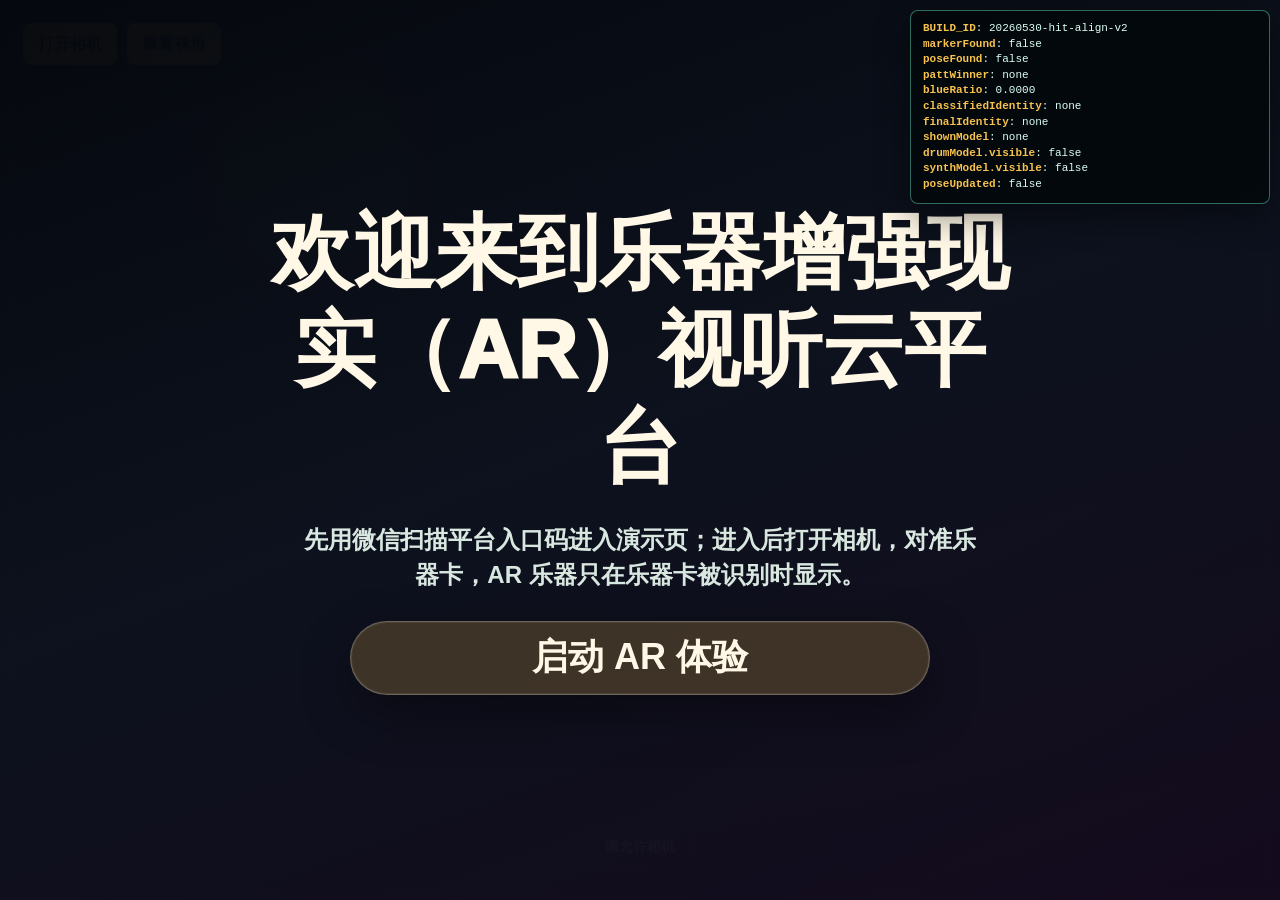
==== commit 9e3fd462: "Publish current AR app under ar path" ====
--- a/ar/index.html
+++ b/ar/index.html
@@ -1,4344 +1,38 @@
-<!DOCTYPE html>
-<html lang="en">
- <head>
-  <meta charset="utf-8"/>
-  <meta name="viewport" content="width=device-width, user-scalable=no, minimum-scale=1.0, maximum-scale=1.0"/>
-  <title>
-   AR电子合成器与鼓机
-  </title>
-  
-  <!-- 使用本地加载的ar库 -->
-  <script src="aframe.min.js"></script>
-  <script src="aframe-ar.js"></script>
-  
-  <!-- 使用本地加载marked.js以确保可用性 -->
-  <script src="marked.min.js"></script>
-  
-  <style>
-        /* =============== 所有原始CSS样式都已完整保留 =============== */
-        body {
-            margin: 0;
-            overflow: hidden;
-            font-family: -apple-system, BlinkMacSystemFont, 'Segoe UI', Roboto, sans-serif;
-        }
+<!doctype html>
+<html lang="zh-CN">
+<head>
+  <meta charset="utf-8">
+  <meta name="viewport" content="width=device-width, initial-scale=1, viewport-fit=cover, user-scalable=no">
+  <meta name="format-detection" content="telephone=no">
+  <meta name="apple-mobile-web-app-capable" content="yes">
+  <meta name="apple-mobile-web-app-status-bar-style" content="black-translucent">
+  <title>AR Mini Synth Workstation</title>
+  <link rel="stylesheet" href="./assets/style.css?v=20260530-hit-align-v2">
+</head>
+<body>
+  <section class="welcome-screen" id="welcome-screen" aria-label="平台欢迎页">
+    <div class="welcome-content">
+      <h1>欢迎来到乐器增强现实（AR）视听云平台</h1>
+      <p>先用微信扫描平台入口码进入演示页；进入后打开相机，对准乐器卡，AR 乐器只在乐器卡被识别时显示。</p>
+      <button class="welcome-start" id="start-ar" type="button">启动 AR 体验</button>
+    </div>
+  </section>
 
-        /* 启动覆盖层 - iOS/HyperOS风格高斯模糊 */
-        .start-overlay {
-            position: fixed;
-            top: 0;
-            left: 0;
-            width: 100%;
-            height: 100%;
-            background: rgba(0, 0, 0, 0.6);
-            backdrop-filter: blur(25px) saturate(1.8);
-            -webkit-backdrop-filter: blur(25px) saturate(1.8);
-            display: flex;
-            flex-direction: column;
-            justify-content: center;
-            align-items: center;
-            z-index: 1000;
-            color: white;
-            text-align: center;
-            padding: 20px;
-            box-sizing: border-box;
-        }
-        
-        .start-overlay::before {
-            content: '';
-            position: absolute;
-            top: 0;
-            left: 0;
-            right: 0;
-            bottom: 0;
-            background: 
-                radial-gradient(circle at 20% 30%, rgba(102, 126, 234, 0.3) 0%, transparent 50%),
-                radial-gradient(circle at 80% 70%, rgba(118, 75, 162, 0.3) 0%, transparent 50%);
-            backdrop-filter: blur(30px);
-            -webkit-backdrop-filter: blur(30px);
-            z-index: -1;
-        }
-        
-        .start-button {
-            background: rgba(255, 255, 255, 0.12);
-            border: 1.5px solid rgba(255, 255, 255, 0.25);
-            color: white;
-            padding: 20px 40px;
-            border-radius: 50px;
-            font-size: 18px;
-            font-weight: bold;
-            cursor: pointer;
-            margin: 20px;
-            backdrop-filter: blur(20px) saturate(1.8);
-            -webkit-backdrop-filter: blur(20px) saturate(1.8);
-            box-shadow: 
-                0 8px 32px rgba(0, 0, 0, 0.3),
-                inset 0 1px 0 rgba(255, 255, 255, 0.2);
-            transition: all 0.3s cubic-bezier(0.4, 0.0, 0.2, 1);
-            position: relative;
-            overflow: hidden;
-        }
-        
-        .start-button:hover {
-            background: rgba(255, 255, 255, 0.18);
-            border-color: rgba(255, 255, 255, 0.4);
-            transform: translateY(-3px) scale(1.02);
-            box-shadow: 
-                0 12px 40px rgba(0, 0, 0, 0.4),
-                inset 0 1px 0 rgba(255, 255, 255, 0.3);
-        }
-        
-        .start-button:hover::before {
-            left: 100%;
-        }
-        
-        .start-title {
-            font-size: 3em;
-            margin-bottom: 10px;
-            text-shadow: 0 2px 20px rgba(0, 0, 0, 0.5);
-            font-weight: 700;
-        }
-        
-        .start-subtitle {
-            font-size: 1.2em;
-            opacity: 0.85;
-            margin-bottom: 30px;
-            text-shadow: 0 1px 10px rgba(0, 0, 0, 0.3);
-        }
-        
-        .permission-guide {
-    position: absolute; /* 将其从正常文档流中脱离 */
-    bottom: 30px; /* 定位到距离底部30px的位置 */
-    left: 50%; /* 水平居中 */
-    transform: translateX(-50%); /* 水平居中 */
-    width: 90%; /* 宽度为父容器的90% */
-    max-width: 95%;
-    background: rgba(255, 255, 255, 0.08);
-    border-radius: 20px;
-    padding: 20px;
-    backdrop-filter: blur(20px) saturate(1.5);
-    -webkit-backdrop-filter: blur(20px) saturate(1.5);
-    border: 1px solid rgba(255, 255, 255, 0.15);
-    box-shadow: 
-        0 8px 32px rgba(0, 0, 0, 0.2),
-        inset 0 1px 0 rgba(255, 255, 255, 0.1);
-}
-        
-        .guide-title {
-            font-size: 1em;
-            font-weight: bold;
-            margin-bottom: 8px;
-            color: #FFE082;
-        }
-        
-        .guide-text {
-            font-size: 0.85em;
-            margin-bottom: 12px;
-            opacity: 0.9;
-        }
-        
-        .permission-step {
-            margin: 10px 0;
-            padding: 15px;
-            background: rgba(255, 255, 255, 0.06);
-            border-radius: 15px;
-            border: 1px solid rgba(255, 255, 255, 0.1);
-            backdrop-filter: blur(15px);
-            -webkit-backdrop-filter: blur(15px);
-        }
-        
-        .step-title {
-            font-size: 0.8em;
-            font-weight: bold;
-            color: #81C784;
-            margin-bottom: 8px;
-        }
-        
-        .mock-permission-dialog {
-            position: relative;
-            margin: 10px auto;
-            width: 240px;
-        }
-        
-        .mock-dialog-content {
-            border-radius: 16px;
-            padding: 15px;
-            color: #333;
-            box-shadow: 0 8px 40px rgba(0, 0, 0, 0.4);
-            text-align: center;
-        }
-        
-        .camera-permission {
-            background: rgba(255, 255, 255, 0.92);
-            backdrop-filter: blur(30px) saturate(1.8);
-            -webkit-backdrop-filter: blur(30px) saturate(1.8);
-            border: 1px solid rgba(255, 255, 255, 0.8);
-        }
-        
-        .sensor-permission {
-            background: rgba(255, 255, 255, 0.95);
-            backdrop-filter: blur(20px);
-            -webkit-backdrop-filter: blur(20px);
-            border: 1px solid rgba(0, 0, 0, 0.1);
-        }
-        
-        .mock-dialog-text {
-            font-size: 12px;
-            line-height: 1.4;
-            margin-bottom: 15px;
-            color: #333;
-            font-weight: 400;
-        }
-        
-        .mock-dialog-buttons {
-            display: flex;
-            margin: 10px -15px -15px -15px;
-        }
-        
-        .camera-permission .mock-dialog-buttons {
-            border-top: 1px solid rgba(0, 0, 0, 0.1);
-        }
-        
-        .camera-permission .mock-deny-btn,
-        .camera-permission .mock-allow-btn {
-            flex: 1;
-            padding: 12px;
-            border: none;
-            border-radius: 0;
-            font-size: 14px;
-            font-weight: 400;
-            cursor: default;
-            background: transparent;
-            color: #007AFF;
-            transition: background-color 0.2s;
-        }
-        
-        .camera-permission .mock-deny-btn {
-            border-right: 1px solid rgba(0, 0, 0, 0.1);
-        }
-        
-        .camera-permission .mock-allow-btn {
-            font-weight: 600;
-        }
-        
-        .sensor-permission .mock-dialog-buttons {
-            gap: 10px;
-            margin: 15px 0 0 0;
-        }
-        
-        .sensor-permission .mock-deny-btn,
-        .sensor-permission .mock-allow-btn {
-            flex: 1;
-            padding: 12px;
-            border: none;
-            border-radius: 8px;
-            font-size: 14px;
-            font-weight: 500;
-            cursor: default;
-        }
-        
-        .sensor-permission .mock-deny-btn {
-            background: #FF3B30;
-            color: white;
-        }
-        
-        .sensor-permission .mock-allow-btn {
-            background: #007AFF;
-            color: white;
-        }
-        
-        .camera-allow {
-            animation: cameraButtonGlow 2s infinite;
-        }
-        
-        .sensor-allow {
-            animation: sensorButtonGlow 2s infinite 1s;
-        }
-        
-        @keyframes cameraButtonGlow {
-            0%, 100% { 
-                background-color: rgba(0, 122, 255, 0.1);
-            }
-            50% { 
-                background-color: rgba(0, 122, 255, 0.2);
-            }
-        }
-        
-        @keyframes sensorButtonGlow {
-            0%, 100% { 
-                box-shadow: 0 0 0 0 rgba(0, 122, 255, 0.7);
-            }
-            50% { 
-                box-shadow: 0 0 0 8px rgba(0, 122, 255, 0);
-            }
-        }
-        
-        .permission-arrow {
-            position: absolute;
-            right: -30px;
-            top: 50%;
-            transform: translateY(-50%);
-        }
-        
-        .arrow-line {
-            width: 20px;
-            height: 2px;
-            background: #FFE082;
-            position: relative;
-        }
-        
-        .arrow-head {
-            position: absolute;
-            right: -1px;
-            top: -2px;
-            width: 0;
-            height: 0;
-            border-left: 6px solid #FFE082;
-            border-top: 3px solid transparent;
-            border-bottom: 3px solid transparent;
-        }
-        
-        .permission-hint {
-            position: absolute;
-            right: -35px;
-            top: 100%;
-            margin-top: 3px;
-            font-size: 10px;
-            color: #FFE082;
-            font-weight: bold;
-            white-space: nowrap;
-            animation: hintBlink 1.5s infinite;
-        }
-        
-        @keyframes hintBlink {
-            0%, 50% { opacity: 1; }
-            51%, 100% { opacity: 0.7; }
-        }
-        
-        #ar-scene {
-            display: none;
-        }
-        
-        #ar-scene.active {
-            display: block;
-        }
-        
-        .hidden {
-            display: none !important;
-        }
-        
-        .permission-denied-overlay {
-            position: fixed;
-            top: 0;
-            left: 0;
-            width: 100%;
-            height: 100%;
-            background: rgba(0, 0, 0, 0.65);
-            backdrop-filter: blur(25px) saturate(1.8);
-            -webkit-backdrop-filter: blur(25px) saturate(1.8);
-            display: flex;
-            flex-direction: column;
-            justify-content: center;
-            align-items: center;
-            z-index: 1001;
-            color: white;
-            text-align: center;
-        }
-        
-        .permission-denied-overlay::before {
-            content: '';
-            position: absolute;
-            top: 0;
-            left: 0;
-            right: 0;
-            bottom: 0;
-            background: 
-                radial-gradient(circle at 30% 20%, rgba(244, 67, 54, 0.2) 0%, transparent 50%),
-                radial-gradient(circle at 70% 80%, rgba(156, 39, 176, 0.2) 0%, transparent 50%);
-            backdrop-filter: blur(30px);
-            -webkit-backdrop-filter: blur(30px);
-            z-index: -1;
-        }
-        
-        .reauth-steps {
-            margin: 15px 0;
-        }
-        
-        .reauth-step {
-            display: flex;
-            align-items: flex-start;
-            margin: 12px 0;
-            padding: 15px;
-            background: rgba(255, 255, 255, 0.08);
-            border-radius: 15px;
-            border-left: 3px solid #FFE082;
-            backdrop-filter: blur(15px);
-            -webkit-backdrop-filter: blur(15px);
-            box-shadow: 
-                0 4px 20px rgba(0, 0, 0, 0.1),
-                inset 0 1px 0 rgba(255, 255, 255, 0.1);
-        }
-        
-        .step-number {
-            min-width: 24px;
-            height: 24px;
-            background: #FFE082;
-            color: #333;
-            border-radius: 50%;
-            display: flex;
-            align-items: center;
-            justify-content: center;
-            font-weight: bold;
-            font-size: 12px;
-            margin-right: 12px;
-            flex-shrink: 0;
-        }
-        
-        .step-content {
-            flex: 1;
-        }
-        
-        .step-text {
-            font-weight: bold;
-            font-size: 0.9em;
-            margin-bottom: 3px;
-            color: white;
-        }
-        
-        .step-desc {
-            font-size: 0.8em;
-            opacity: 0.8;
-            color: #E0E0E0;
-        }
-        
-        .simple-steps {
-            margin: 10px 0;
-        }
-        
-        .simple-steps div {
-            padding: 6px 0;
-            font-size: 0.85em;
-            opacity: 0.9;
-            border-bottom: 1px solid rgba(255, 255, 255, 0.1);
-        }
-        
-        .simple-steps div:last-child {
-            border-bottom: none;
-        }
-        
-        .denied-buttons {
-            display: flex;
-            gap: 15px;
-            justify-content: center;
-            flex-wrap: wrap;
-            margin-top: 25px;
-        }
-        
-        .retry-btn {
-            background: rgba(76, 175, 80, 0.15);
-            border: 1.5px solid rgba(76, 175, 80, 0.4);
-            backdrop-filter: blur(20px) saturate(1.5);
-            -webkit-backdrop-filter: blur(20px) saturate(1.5);
-            box-shadow: 
-                0 4px 20px rgba(76, 175, 80, 0.2),
-                inset 0 1px 0 rgba(255, 255, 255, 0.1);
-        }
-        
-        .retry-btn:hover {
-            background: rgba(76, 175, 80, 0.25);
-            border-color: rgba(76, 175, 80, 0.6);
-            transform: translateY(-2px);
-        }
-        
-        .refresh-btn {
-            background: rgba(33, 150, 243, 0.15);
-            border: 1.5px solid rgba(33, 150, 243, 0.4);
-            backdrop-filter: blur(20px) saturate(1.5);
-            -webkit-backdrop-filter: blur(20px) saturate(1.5);
-            box-shadow: 
-                0 4px 20px rgba(33, 150, 243, 0.2),
-                inset 0 1px 0 rgba(255, 255, 255, 0.1);
-        }
-        
-        .refresh-btn:hover {
-            background: rgba(33, 150, 243, 0.25);
-            border-color: rgba(33, 150, 243, 0.6);
-            transform: translateY(-2px);
-        }
-        
-        .back-btn {
-            background: rgba(255, 152, 0, 0.15);
-            border: 1.5px solid rgba(255, 152, 0, 0.4);
-            backdrop-filter: blur(20px) saturate(1.5);
-            -webkit-backdrop-filter: blur(20px) saturate(1.5);
-            box-shadow: 
-                0 4px 20px rgba(255, 152, 0, 0.2),
-                inset 0 1px 0 rgba(255, 255, 255, 0.1);
-        }
-        
-        .back-btn:hover {
-            background: rgba(255, 152, 0, 0.25);
-            border-color: rgba(255, 152, 0, 0.6);
-            transform: translateY(-2px);
-        }
-        
-        .dock-container {
-            position: fixed;
-            bottom: 20px;
-            left: 50%;
-            transform: translateX(-50%);
-            z-index: 100;
-            opacity: 0;
-            pointer-events: none;
-            transition: opacity 0.3s ease;
-        }
-        
-        .dock-container.active {
-            opacity: 1;
-            pointer-events: all;
-        }
-        
-        .dock-bar {
-            background: 
-                linear-gradient(135deg, 
-                    rgba(255, 255, 255, 0.3) 0%, 
-                    rgba(255, 255, 255, 0.18) 25%,
-                    rgba(255, 255, 255, 0.28) 50%,
-                    rgba(255, 255, 255, 0.15) 75%,
-                    rgba(255, 255, 255, 0.35) 100%),
-                linear-gradient(45deg, 
-                    rgba(255, 255, 255, 0.2),
-                    rgba(255, 255, 255, 0.15)),
-                rgba(255, 255, 255, 0.2);
-            border-radius: 56px;
-            padding: 18px 32px;
-            box-shadow: 
-                0 8px 40px rgba(0, 0, 0, 0.25),
-                0 2px 16px rgba(0, 0, 0, 0.1),
-                inset 0 1px 0 rgba(255, 255, 255, 0.45),
-                inset 0 -1px 0 rgba(255, 255, 255, 0.2);
-            border: 1.5px solid rgba(255, 255, 255, 0.35);
-            display: flex;
-            gap: 22px;
-            align-items: center;
-            transform: translateZ(0);
-            will-change: transform;
-        }
-        
-        .dock-button {
-            border: none;
-            border-radius: 50%;
-            width: 68px;
-            height: 68px;
-            color: white;
-            font-size: 24px;
-            font-weight: 600;
-            cursor: pointer;
-            transition: all 0.3s cubic-bezier(0.4, 0.0, 0.2, 1);
-            display: flex;
-            align-items: center;
-            justify-content: center;
-            background: linear-gradient(135deg, 
-                rgba(255, 255, 255, 0.3) 0%, 
-                rgba(255, 255, 255, 0.18) 50%, 
-                rgba(255, 255, 255, 0.35) 100%);
-            box-shadow: 
-                0 4px 20px rgba(0, 0, 0, 0.15),
-                inset 0 1px 0 rgba(255, 255, 255, 0.6),
-                inset 0 -1px 0 rgba(255, 255, 255, 0.2);
-            border: 1.5px solid rgba(255, 255, 255, 0.4);
-            transform: translateZ(0);
-            will-change: transform;
-        }
-        
-        .dock-button:hover {
-            transform: translateY(-4px) scale(1.05) translateZ(0);
-            background: linear-gradient(135deg, 
-                rgba(255, 255, 255, 0.4) 0%, 
-                rgba(255, 255, 255, 0.25) 50%, 
-                rgba(255, 255, 255, 0.45) 100%);
-            box-shadow: 
-                0 10px 35px rgba(0, 0, 0, 0.25),
-                inset 0 1px 0 rgba(255, 255, 255, 0.7),
-                inset 0 -1px 0 rgba(255, 255, 255, 0.3);
-            border-color: rgba(255, 255, 255, 0.6);
-        }
-        
-        .dock-button:active {
-            transform: translateY(-2px) scale(1.02);
-        }
-        
-        #play-btn {
-            background: linear-gradient(135deg, 
-                rgba(255, 193, 7, 0.9) 0%,
-                rgba(255, 193, 7, 0.7) 50%,
-                rgba(255, 193, 7, 0.95) 100%),
-                linear-gradient(45deg, 
-                rgba(255, 255, 255, 0.2),
-                rgba(255, 255, 255, 0.12));
-        }
-        
-        #play-btn:hover {
-            background: linear-gradient(135deg, 
-                rgba(255, 193, 7, 0.98) 0%,
-                rgba(255, 193, 7, 0.85) 50%,
-                rgba(255, 193, 7, 1.0) 100%),
-                linear-gradient(45deg, 
-                rgba(255, 255, 255, 0.3),
-                rgba(255, 255, 255, 0.2));
-            box-shadow: 
-                0 10px 35px rgba(255, 193, 7, 0.4),
-                inset 0 1px 0 rgba(255, 255, 255, 0.7),
-                inset 0 -1px 0 rgba(255, 255, 255, 0.3);
-        }
-        
-        #play-btn.playing {
-            background: linear-gradient(135deg, 
-                rgba(255, 152, 0, 0.95) 0%,
-                rgba(255, 152, 0, 0.75) 50%,
-                rgba(255, 152, 0, 1.0) 100%),
-                linear-gradient(45deg, 
-                rgba(255, 255, 255, 0.2),
-                rgba(255, 255, 255, 0.12));
-        }
-        
-        #play-btn.playing:hover {
-            background: linear-gradient(135deg, 
-                rgba(255, 152, 0, 1.0) 0%,
-                rgba(255, 152, 0, 0.9) 50%,
-                rgba(255, 152, 0, 1.0) 100%),
-                linear-gradient(45deg, 
-                rgba(255, 255, 255, 0.3),
-                rgba(255, 255, 255, 0.2));
-            box-shadow: 
-                0 10px 35px rgba(255, 152, 0, 0.4),
-                inset 0 1px 0 rgba(255, 255, 255, 0.7),
-                inset 0 -1px 0 rgba(255, 255, 255, 0.3);
-        }
-        
-        #info-btn {
-            background: linear-gradient(135deg, 
-                rgba(3, 169, 244, 0.9) 0%,
-                rgba(3, 169, 244, 0.7) 50%,
-                rgba(3, 169, 244, 0.95) 100%),
-                linear-gradient(45deg, 
-                rgba(255, 255, 255, 0.2),
-                rgba(255, 255, 255, 0.12));
-        }
-        
-        #info-btn:hover {
-            background: linear-gradient(135deg, 
-                rgba(3, 169, 244, 0.98) 0%,
-                rgba(3, 169, 244, 0.85) 50%,
-                rgba(3, 169, 244, 1.0) 100%),
-                linear-gradient(45deg, 
-                rgba(255, 255, 255, 0.3),
-                rgba(255, 255, 255, 0.2));
-            box-shadow: 
-                0 10px 35px rgba(3, 169, 244, 0.4),
-                inset 0 1px 0 rgba(255, 255, 255, 0.7),
-                inset 0 -1px 0 rgba(255, 255, 255, 0.3);
-        }
-        
-        #reset-btn {
-            background: linear-gradient(135deg, 
-                rgba(255, 111, 97, 0.9) 0%,
-                rgba(255, 111, 97, 0.7) 50%,
-                rgba(255, 111, 97, 0.95) 100%),
-                linear-gradient(45deg, 
-                rgba(255, 255, 255, 0.2),
-                rgba(255, 255, 255, 0.12));
-        }
-        
-        #reset-btn:hover {
-            background: linear-gradient(135deg, 
-                rgba(255, 111, 97, 0.98) 0%,
-                rgba(255, 111, 97, 0.85) 50%,
-                rgba(255, 111, 97, 1.0) 100%),
-                linear-gradient(45deg, 
-                rgba(255, 255, 255, 0.3),
-                rgba(255, 255, 255, 0.2));
-            box-shadow: 
-                0 10px 35px rgba(255, 111, 97, 0.4),
-                inset 0 1px 0 rgba(255, 255, 255, 0.7),
-                inset 0 -1px 0 rgba(255, 255, 255, 0.3);
-        }
+  <main class="app-shell">
+    <section class="instrument-deck">
+      <section class="ar-stage awaiting-camera" id="ar-stage" aria-label="AR Mini Synth Workstation">
+        <video class="camera-feed" id="camera-feed" autoplay muted playsinline webkit-playsinline></video>
+        <canvas id="synth-canvas"></canvas>
+        <div class="stage-hud">
+          <button class="small-btn" id="camera-toggle" type="button">打开相机</button>
+          <button class="small-btn" id="reset-view" type="button">重置视角</button>
+        </div>
+        <div class="stage-prompt" id="stage-prompt">请允许相机</div>
+      </section>
+    </section>
+  </main>
+  <section class="ar-debug-panel" id="ar-debug-panel" aria-label="AR 调试信息"></section>
 
-        #mode-btn.interact-mode {
-            background: linear-gradient(135deg, 
-                rgba(76, 175, 80, 0.92) 0%,
-                rgba(76, 175, 80, 0.72) 50%,
-                rgba(76, 175, 80, 0.98) 100%),
-                linear-gradient(45deg, 
-                rgba(255, 255, 255, 0.2),
-                rgba(255, 255, 255, 0.12));
-        }
-
-        #mode-btn.rotate-mode {
-            background: linear-gradient(135deg, 
-                rgba(126, 87, 194, 0.92) 0%,
-                rgba(126, 87, 194, 0.72) 50%,
-                rgba(126, 87, 194, 0.98) 100%),
-                linear-gradient(45deg, 
-                rgba(255, 255, 255, 0.2),
-                rgba(255, 255, 255, 0.12));
-        }
-        
-        .dock-button.disabled {
-            background: linear-gradient(135deg, 
-                rgba(158, 158, 158, 0.8) 0%,
-                rgba(158, 158, 158, 0.6) 50%,
-                rgba(158, 158, 158, 0.85) 100%),
-                linear-gradient(45deg, 
-                rgba(255, 255, 255, 0.15),
-                rgba(255, 255, 255, 0.08));
-            cursor: not-allowed;
-            box-shadow: 
-                0 4px 15px rgba(158, 158, 158, 0.2),
-                inset 0 1px 0 rgba(255, 255, 255, 0.4),
-                inset 0 -1px 0 rgba(255, 255, 255, 0.2);
-        }
-        
-        .dock-button.disabled:hover {
-            background: linear-gradient(135deg, 
-                rgba(158, 158, 158, 0.8) 0%,
-                rgba(158, 158, 158, 0.6) 50%,
-                rgba(158, 158, 158, 0.85) 100%),
-                linear-gradient(45deg, 
-                rgba(255, 255, 255, 0.15),
-                rgba(255, 255, 255, 0.08));
-            transform: translateZ(0);
-            box-shadow: 
-                0 4px 15px rgba(158, 158, 158, 0.2),
-                inset 0 1px 0 rgba(255, 255, 255, 0.4),
-                inset 0 -1px 0 rgba(255, 255, 255, 0.2);
-        }
-        
-        .emoji {
-            font-size: 34px;
-        }
-        
-        .info-panel {
-            position: fixed;
-            bottom: 0;
-            left: 0;
-            right: 0;
-            height: 80vh;
-            background: rgba(255, 255, 255, 0.95);
-            border-top-left-radius: 25px;
-            border-top-right-radius: 25px;
-            box-shadow: 
-                0 -8px 40px rgba(0, 0, 0, 0.3),
-                inset 0 1px 0 rgba(255, 255, 255, 0.8);
-            transform: translateY(100%);
-            transition: transform 0.4s cubic-bezier(0.4, 0.0, 0.2, 1);
-            z-index: 200;
-            overflow: hidden;
-            border: 1px solid rgba(255, 255, 255, 0.3);
-        }
-        
-        .info-panel.active {
-            transform: translateY(0);
-        }
-        
-        .info-panel-header {
-            background: rgba(102, 126, 234, 0.9);
-            backdrop-filter: blur(20px);
-            -webkit-backdrop-filter: blur(20px);
-            color: white;
-            padding: 15px 20px;
-            display: flex;
-            justify-content: space-between;
-            align-items: center;
-            position: relative;
-            box-shadow: 0 2px 20px rgba(0, 0, 0, 0.1);
-        }
-        
-        .info-panel-header::before {
-            content: '';
-            position: absolute;
-            top: 8px;
-            left: 50%;
-            transform: translateX(-50%);
-            width: 40px;
-            height: 4px;
-            background: rgba(255, 255, 255, 0.5);
-            border-radius: 2px;
-        }
-        
-        .info-title {
-            font-size: 16px;
-            font-weight: 600;
-            margin: 0;
-        }
-        
-        .close-btn {
-            background: rgba(255, 255, 255, 0.15);
-            backdrop-filter: blur(10px);
-            -webkit-backdrop-filter: blur(10px);
-            border: 1px solid rgba(255, 255, 255, 0.3);
-            border-radius: 20px;
-            width: 36px;
-            height: 36px;
-            color: white;
-            font-size: 18px;
-            cursor: pointer;
-            display: flex;
-            align-items: center;
-            justify-content: center;
-            transition: all 0.3s ease;
-        }
-        
-        .close-btn:hover {
-            background: rgba(255, 255, 255, 0.25);
-            border-color: rgba(255, 255, 255, 0.5);
-            transform: scale(1.1);
-        }
-        
-        .info-content {
-            padding: 20px;
-            height: calc(100% - 70px);
-            overflow-y: auto;
-            font-family: -apple-system, BlinkMacSystemFont, 'Segoe UI', Roboto, sans-serif;
-            -webkit-overflow-scrolling: touch;
-            transform: translateZ(0);
-            will-change: scroll-position;
-            scroll-behavior: smooth;
-        }
-        
-        .markdown-content h1 {
-            color: #333;
-            font-size: 24px;
-            margin-bottom: 16px;
-            border-bottom: 2px solid #667eea;
-            padding-bottom: 8px;
-        }
-        
-        .markdown-content h2 {
-            color: #444;
-            font-size: 18px;
-            margin: 20px 0 12px 0;
-        }
-        
-        .markdown-content h3 {
-            color: #555;
-            font-size: 16px;
-            margin: 16px 0 8px 0;
-        }
-        
-        .markdown-content p {
-            line-height: 1.6;
-            margin-bottom: 12px;
-            color: #333;
-        }
-        
-        .markdown-content ul, .markdown-content ol {
-            margin: 12px 0;
-            padding-left: 20px;
-        }
-        
-        .markdown-content li {
-            margin: 6px 0;
-            line-height: 1.5;
-        }
-        
-        .markdown-content strong {
-            color: #667eea;
-            font-weight: 600;
-        }
-        
-        .markdown-content img {
-            max-width: 100%;
-            height: auto;
-            border-radius: 8px;
-            margin: 12px 0;
-            box-shadow: 0 4px 12px rgba(0, 0, 0, 0.1);
-        }
-        
-        .markdown-content hr {
-            border: none;
-            border-top: 1px solid #eee;
-            margin: 20px 0;
-        }
-        
-        .markdown-content blockquote {
-            border-left: 4px solid #667eea;
-            margin: 16px 0;
-            padding: 8px 16px;
-            background: #f8f9fa;
-            border-radius: 0 8px 8px 0;
-        }
-        
-        .info-display {
-            position: fixed;
-            top: 20px;
-            left: 50%;
-            transform: translateX(-50%);
-            max-width: calc(100% - 40px);
-            min-width: 280px;
-            background: 
-                linear-gradient(135deg, 
-                    rgba(0, 0, 0, 0.7) 0%, 
-                    rgba(0, 0, 0, 0.5) 25%,
-                    rgba(0, 0, 0, 0.65) 50%,
-                    rgba(0, 0, 0, 0.45) 75%,
-                    rgba(0, 0, 0, 0.75) 100%),
-                linear-gradient(45deg, 
-                    rgba(255, 255, 255, 0.12),
-                    rgba(255, 255, 255, 0.06)),
-                rgba(0, 0, 0, 0.6);
-            color: white;
-            padding: 12px 20px;
-            border-radius: 25px;
-            font-size: 14px;
-            font-weight: 500;
-            text-align: center;
-            z-index: 150;
-            border: 1px solid rgba(255, 255, 255, 0.25);
-            box-shadow: 
-                0 8px 32px rgba(0, 0, 0, 0.3),
-                inset 0 1px 0 rgba(255, 255, 255, 0.15);
-            opacity: 0;
-            pointer-events: none;
-            transition: opacity 0.3s ease;
-            line-height: 1.4;
-            transform: translateX(-50%) translateZ(0);
-            will-change: transform, opacity;
-        }
-        
-        .info-display.active {
-            opacity: 1;
-            pointer-events: all;
-        }
-        
-        .info-display .instrument-name {
-            font-weight: 600;
-            font-size: 16px;
-            margin-bottom: 4px;
-            color: #FFE082;
-        }
-        
-        .info-display .instrument-desc {
-            font-size: 14px;
-            opacity: 0.9;
-        }
-        
-        /* =============== 新增：加载覆盖层样式 =============== */
-        .loading-overlay {
-            position: fixed;
-            top: 0;
-            left: 0;
-            width: 100%;
-            height: 100%;
-            background: rgba(0, 0, 0, 0.5);
-            backdrop-filter: blur(15px) saturate(1.5);
-            -webkit-backdrop-filter: blur(15px) saturate(1.5);
-            display: flex;
-            justify-content: center;
-            align-items: center;
-            z-index: 2000;
-            color: white;
-            text-align: center;
-            transition: opacity 0.3s ease;
-        }
-
-        .loading-panel {
-            background: rgba(255, 255, 255, 0.1);
-            padding: 25px 35px;
-            border-radius: 20px;
-            border: 1px solid rgba(255, 255, 255, 0.2);
-            box-shadow: 0 8px 32px rgba(0, 0, 0, 0.3);
-            width: 90%;
-            max-width: 320px;
-        }
-
-        #loading-title {
-            font-size: 18px;
-            font-weight: 600;
-            margin-top: 0;
-            margin-bottom: 15px;
-            color: #fff;
-        }
-
-        .progress-bar-container {
-            width: 100%;
-            height: 8px;
-            background: rgba(0, 0, 0, 0.3);
-            border-radius: 4px;
-            overflow: hidden;
-            margin-bottom: 15px;
-        }
-
-        #progress-bar {
-            width: 0%;
-            height: 100%;
-            background: linear-gradient(90deg, #667eea, #764ba2);
-            border-radius: 4px;
-            transition: width 0.3s ease-out;
-        }
-
-        #loading-text {
-            font-size: 14px;
-            margin: 0;
-            opacity: 0.9;
-            color: #eee;
-        }
-
-        /* =============== 新增：权限拒绝弹窗样式 =============== */
-        .permission-error-overlay {
-            position: fixed;
-            top: 0;
-            left: 0;
-            width: 100%;
-            height: 100%;
-            background: rgba(0, 0, 0, 0.7);
-            backdrop-filter: blur(25px) saturate(1.8);
-            -webkit-backdrop-filter: blur(25px) saturate(1.8);
-            display: flex;
-            justify-content: center;
-            align-items: center;
-            z-index: 3000;
-            color: white;
-            text-align: center;
-            transition: opacity 0.3s ease;
-        }
-
-        .permission-error-overlay::before {
-            content: '';
-            position: absolute;
-            top: 0;
-            left: 0;
-            right: 0;
-            bottom: 0;
-            background: 
-                radial-gradient(circle at 30% 20%, rgba(244, 67, 54, 0.3) 0%, transparent 50%),
-                radial-gradient(circle at 70% 80%, rgba(156, 39, 176, 0.3) 0%, transparent 50%);
-            backdrop-filter: blur(30px);
-            -webkit-backdrop-filter: blur(30px);
-            z-index: -1;
-        }
-
-        .permission-error-panel {
-            background: rgba(255, 255, 255, 0.1);
-            padding: 30px 35px;
-            border-radius: 20px;
-            border: 2px solid rgba(244, 67, 54, 0.4);
-            box-shadow: 0 8px 32px rgba(244, 67, 54, 0.3);
-            width: 90%;
-            max-width: 400px;
-        }
-
-        .permission-error-title {
-            font-size: 20px;
-            font-weight: 700;
-            margin-bottom: 15px;
-            color: #FF6B6B;
-        }
-
-        .permission-error-text {
-            font-size: 16px;
-            margin-bottom: 20px;
-            opacity: 0.9;
-            line-height: 1.5;
-        }
-
-        .permission-error-buttons {
-            display: flex;
-            gap: 15px;
-            justify-content: center;
-            flex-wrap: wrap;
-            margin-top: 25px;
-        }
-
-        .permission-error-btn {
-            background: rgba(255, 255, 255, 0.12);
-            border: 1.5px solid rgba(255, 255, 255, 0.25);
-            color: white;
-            padding: 15px 25px;
-            border-radius: 25px;
-            font-size: 16px;
-            font-weight: bold;
-            cursor: pointer;
-            backdrop-filter: blur(20px) saturate(1.8);
-            -webkit-backdrop-filter: blur(20px) saturate(1.8);
-            box-shadow: 
-                0 4px 20px rgba(0, 0, 0, 0.3),
-                inset 0 1px 0 rgba(255, 255, 255, 0.2);
-            transition: all 0.3s cubic-bezier(0.4, 0.0, 0.2, 1);
-        }
-
-        .permission-error-btn:hover {
-            background: rgba(255, 255, 255, 0.18);
-            border-color: rgba(255, 255, 255, 0.4);
-            transform: translateY(-2px) scale(1.02);
-        }
-
-        .permission-error-btn.primary {
-            background: rgba(244, 67, 54, 0.8);
-            border-color: rgba(244, 67, 54, 0.6);
-        }
-
-        .permission-error-btn.primary:hover {
-            background: rgba(244, 67, 54, 0.9);
-            border-color: rgba(244, 67, 54, 0.8);
-        }
-        /* =============== 结束：新增样式 =============== */
-        
-        @media (max-width: 480px) {
-            .start-title { font-size: 2em; }
-            .start-subtitle { font-size: 1em; }
-            .permission-guide { padding: 15px; margin: 15px 0; max-width: 98%; }
-            .info-display { top: 15px; max-width: calc(100% - 30px); min-width: 250px; padding: 10px 16px; font-size: 13px; }
-            .info-display .instrument-name { font-size: 15px; }
-            .info-display .instrument-desc { font-size: 13px; }
-            .dock-bar { padding: 16px 26px; gap: 18px; border-radius: 48px; }
-            .dock-button { width: 60px; height: 60px; }
-            .emoji { font-size: 30px; }
-            .info-content { padding: 15px; }
-            .markdown-content h1 { font-size: 20px; }
-            .markdown-content h2 { font-size: 16px; }
-        }
-  </style>
-  <script>
-
-// =============== 全局变量和状态管理 ===============
-let isARStarted = false;
-let startOverlay;
-let currentAudioManager = null;
-const audioCache = {};
-const infoCache = {};
-const markdownCache = {};
-let loadingInterval = null; // 新增：用于管理加载动画的计时器
-let isAudioReloading = false; // 新增：防止重复触发音频重载
-let permissionCheckTimeout = null; // 新增：权限检测超时
-
-// ====================================================================
-// AR 合成器/鼓机平台配置
-// ====================================================================
-const instrumentConfig = {
-    'marker26': { name: '合成器',     model: 'runtime:synth-workstation',            audio: '', markdown: 'assets/markdown/synth_workstation.md', info: 'assets/info/synth_workstation.txt', isLoaded: false, playSounds: ['C4', 'E4', 'G4', 'C5'] },
-    'marker27': { name: '鼓机',       model: 'runtime:drum-machine',                 audio: '', markdown: 'assets/markdown/drum_machine.md',      info: 'assets/info/drum_machine.txt',      isLoaded: false, playSounds: ['C3', 'D3', 'G3'] }
-};
-
-// 工具函数
-function getDeviceInfo() {
-    const ua = navigator.userAgent;
-    return {
-        isIOS: /iPhone|iPad|iPod/i.test(ua),
-        isWeChat: /MicroMessenger/i.test(ua),
-        isAndroid: /Android/i.test(ua),
-        isDesktop: !/iPhone|iPad|iPod|Android/i.test(ua)
-    };
-}
-
-// ====================================================================
-// 新增：权限检测相关函数
-// ====================================================================
-
-// 检查摄像头权限状态
-async function checkCameraPermission() {
-    try {
-        if (!navigator.mediaDevices || !navigator.mediaDevices.getUserMedia) {
-            console.warn('getUserMedia not supported');
-            return 'unsupported';
-        }
-
-        // 尝试获取摄像头流
-        const stream = await navigator.mediaDevices.getUserMedia({ 
-            video: { facingMode: 'environment' }
-        });
-        
-        // 如果成功获取，立即关闭流并返回granted
-        stream.getTracks().forEach(track => track.stop());
-        return 'granted';
-        
-    } catch (error) {
-        console.log('Camera permission check failed:', error.name, error.message);
-        
-        if (error.name === 'NotAllowedError' || error.name === 'PermissionDeniedError') {
-            return 'denied';
-        } else if (error.name === 'NotFoundError' || error.name === 'DevicesNotFoundError') {
-            return 'no-camera';
-        } else {
-            return 'error';
-        }
-    }
-}
-
-// 显示权限错误弹窗
-function showPermissionErrorOverlay() {
-    // 检查是否已经存在弹窗
-    if (document.getElementById('permission-error-overlay')) {
-        return;
-    }
-
-    const device = getDeviceInfo();
-    
-    const overlay = document.createElement('div');
-    overlay.id = 'permission-error-overlay';
-    overlay.className = 'permission-error-overlay';
-    
-    overlay.innerHTML = `
-        <div class="permission-error-panel">
-            <div class="permission-error-title">📷 摄像头权限被拒绝</div>
-            <div class="permission-error-text">
-                AR功能需要使用摄像头来识别乐器码。<br>
-                请按照以下步骤重新授权：<br>
-                1.手动点击右上角菜单点击“刷新”。<br>
-                2.如果看到权限请求弹窗出现，请点击“允许”或“Allow”按钮。
-            </div>
-            <div class="permission-error-text">
-                如果手动刷新网页后仍然没有看到权限请求弹窗，请尝试以下方法：<br>
-                1.重新扫描二维码进入该页面，在弹出的权限请求弹窗中点击“允许”或“Allow”按钮。<br>
-            </div>
-            <div class="permission-error-buttons">
-                <button class="permission-error-btn primary" onclick="refreshPage()">
-                    🔃 刷新页面<br>如刷新后没有看到权限请求弹窗<br>请重新扫码进入
-                </button>
-            </div>
-        </div>
-    `;
-    
-    document.body.appendChild(overlay);
-    console.log('Permission error overlay shown');
-}
-
-// 隐藏权限错误弹窗
-function hidePermissionErrorOverlay() {
-    const overlay = document.getElementById('permission-error-overlay');
-    if (overlay) {
-        overlay.remove();
-    }
-}
-
-// 监听AR.js场景错误
-function setupARSceneErrorHandling() {
-    const arScene = document.getElementById('ar-scene');
-    if (!arScene) return;
-
-    // 监听A-Frame的错误事件
-    arScene.addEventListener('ar-error', function(event) {
-        console.error('AR Error:', event.detail);
-        handleARError(event.detail);
-    });
-
-    // 监听A-Frame场景的加载错误
-    arScene.addEventListener('loaded', function() {
-        console.log('AR scene loaded successfully');
-        clearTimeout(permissionCheckTimeout);
-    });
-
-    // 设置超时检测，如果AR场景在一定时间内没有正常启动，可能是权限问题
-    arScene.addEventListener('renderstart', function() {
-        console.log('AR rendering started');
-        clearTimeout(permissionCheckTimeout);
-    });
-}
-
-// 处理AR错误
-function handleARError(error) {
-    console.error('Handling AR error:', error);
-    
-    // 检查是否是权限相关的错误
-    if (error && (
-        error.message && error.message.includes('Permission') ||
-        error.name === 'NotAllowedError' ||
-        error.toString().includes('permission')
-    )) {
-        setTimeout(() => {
-            showPermissionErrorOverlay();
-        }, 500);
-    }
-}
-
-// ====================================================================
-// 新增：带重试机制的通用 Fetch 函数
-// ====================================================================
-async function fetchWithRetry(url, maxRetries = 3, retryDelay = 1000, resourceName = '资源') {
-    for (let attempt = 1; attempt <= maxRetries; attempt++) {
-        try {
-            const response = await fetch(url);
-            if (!response.ok) {
-                throw new Error(`HTTP error! status: ${response.status}`);
-            }
-            return response; // 成功时返回 response 对象
-        } catch (error) {
-            console.warn(`${resourceName} fetch attempt ${attempt} failed:`, error.message);
-            if (attempt === maxRetries) {
-                console.error(`All ${maxRetries} fetch attempts for ${resourceName} failed.`);
-                throw error; // 重试次数用尽，抛出最终错误
-            }
-            // 每次重试前都短暂提示
-            showNotification(`${resourceName}加载失败，第 ${attempt} 次重试中...`, true);
-            // 等待一段时间再重试，可以采用递增延迟
-            await new Promise(resolve => setTimeout(resolve, retryDelay * attempt));
-        }
-    }
-}
-
-
-// ====================================================================
-// 简易电子音合成器 (用于无音频素材时的弹奏测试)
-// ====================================================================
-const PRESETS = {
-    SYNTH: { color: 0x3aa6ff, mode: "synth" },
-    GUITAR: { color: 0x39e59f, mode: "guitar" },
-    DRUM: { color: 0xffa23a, mode: "drum" },
-    BASS: { color: 0xb26bff, mode: "bass" }
-};
-
-const WAVES = {
-    SAW: { color: 0x3aa6ff, osc: "sawtooth" },
-    SQUARE: { color: 0xb26bff, osc: "square" },
-    SINE: { color: 0x39e59f, osc: "sine" }
-};
-
-const FADERS = [
-    { id: "A", label: "A", value: 0.05, color: 0x3aa6ff },
-    { id: "D", label: "D", value: 0.28, color: 0x3aa6ff },
-    { id: "S", label: "S", value: 0.62, color: 0x3aa6ff },
-    { id: "R", label: "R", value: 0.30, color: 0x3aa6ff },
-    { id: "FX", label: "FX", value: 0.22, color: 0xb26bff },
-    { id: "VOL", label: "VOL", value: 0.82, color: 0x39e59f }
-];
-
-const PERFORMANCE_BUTTONS = ["GLIDE", "ARP", "HOLD"];
-const NOTE_NAMES = ["C", "C#", "D", "D#", "E", "F", "F#", "G", "G#", "A", "A#", "B"];
-const WHITE_PCS = new Set([0, 2, 4, 5, 7, 9, 11]);
-const BUILD_ID = "20260530-hit-align-v1";
-const MIN_SYNTH_NOTE_HOLD_MS = 230;
-const MIN_BASS_NOTE_HOLD_MS = 280;
-const ORIGINAL_GUITAR_PARAMS = {
-    style: "folk",
-    attack: 0.002,
-    decay: 0.05,
-    sustain: 0.62,
-    release: 2.2,
-    cutoff: 0.48,
-    brightness: 0.9982,
-    drive: 1.0,
-    body: 0.52,
-    reverb: 0.24,
-    chorus: 0.06,
-    vibrato: 0.02,
-    stringType: "steel"
-};
-const GUITAR_CONTROL_DEFAULTS = {
-    cutoff: 0.62,
-    fx: 0.22
-};
-const GUITE222_GUITAR_WORKLET_URL = new URL(`./assets/guitar-worklet.js?v=${BUILD_ID}`, window.location.href);
-const GUITE222_GUITAR_PARAMS = {
-    attack: 0.002,
-    decay: 0.06,
-    sustain: 0.55,
-    release: 2.5,
-    cutoff: 0.45,
-    brightness: 0.9985
-};
-const GUITE222_BASE_FREQ = 82.41;
-const GUITE222_BASE_MIDI = 48;
-const DRUM_CONTROLS = {
-    tone: 0.62,
-    decay: 0.52,
-    drive: 0.25,
-    space: 0.35,
-    level: 0.82
-};
-
-const state = {
-    currentMode: "synth",
-    currentPreset: "SYNTH",
-    currentWave: "SAW",
-    octaveShift: 0,
-    cutoff: 0.62,
-    reso: 0.28,
-    pitchBend: 0,
-    mod: 0,
-    glide: false,
-    arp: false,
-    hold: false,
-    faders: Object.fromEntries(FADERS.map((item) => [item.id, item.value])),
-    lastFreq: null
-};
-
-let runtimeControlPointerActive = false;
-let modelGestureMode = 'rotate';
-let audioCtx = null;
-let audioUnlocked = false;
-let masterGain = null;
-let fxSend = null;
-let delayNode = null;
-let delayFeedback = null;
-let guitarReverbSend = null;
-let guitarReverbConvolver = null;
-let guitarReverbGain = null;
-let guite222GuitarNode = null;
-let guite222GuitarReady = null;
-let guite222GuitarFailed = false;
-let activePointers = new Map();
-let drumControls = { ...DRUM_CONTROLS };
-
-function isRuntimeInstrumentConfig(config) {
-    return Boolean(config && config.model && config.model.startsWith('runtime:'));
-}
-
-function getDefaultGestureMode(config) {
-    return isRuntimeInstrumentConfig(config) ? 'interact' : 'rotate';
-}
-
-const runtimeSynthState = {
-    get preset() { return state.currentPreset; },
-    set preset(value) { state.currentPreset = value; },
-    get mode() { return state.currentMode; },
-    set mode(value) { state.currentMode = value; },
-    get waveId() { return state.currentWave; },
-    set waveId(value) { state.currentWave = value; },
-    get wave() { return WAVES[state.currentWave]?.osc || WAVES.SAW.osc; },
-    set wave(value) {
-        const match = Object.entries(WAVES).find(([, wave]) => wave.osc === value);
-        if (match) state.currentWave = match[0];
-    },
-    get octaveShift() { return state.octaveShift; },
-    set octaveShift(value) { state.octaveShift = value; },
-    get cutoff() { return state.cutoff; },
-    set cutoff(value) { state.cutoff = value; },
-    get reso() { return state.reso; },
-    set reso(value) { state.reso = value; },
-    get pitch() { return state.pitchBend / 2 + 0.5; },
-    set pitch(value) { state.pitchBend = (value - 0.5) * 2; },
-    get mod() { return state.mod; },
-    set mod(value) { state.mod = value; },
-    get glide() { return state.glide; },
-    set glide(value) { state.glide = value; },
-    get arp() { return state.arp; },
-    set arp(value) { state.arp = value; },
-    get hold() { return state.hold; },
-    set hold(value) { state.hold = value; },
-    get faders() { return state.faders; }
-};
-
-const runtimeDrumState = drumControls;
-
-const runtimePresets = Object.fromEntries(
-    Object.entries(PRESETS).map(([key, value]) => [key, { color: `#${value.color.toString(16).padStart(6, '0')}`, mode: value.mode }])
-);
-
-const runtimeWaves = Object.fromEntries(
-    Object.entries(WAVES).map(([key, value]) => [key, { color: `#${value.color.toString(16).padStart(6, '0')}`, osc: value.osc }])
-);
-
-function makeRuntimeMaterial({ color, emissive = 0x000000, roughness = 0.62, metalness = 0.1, transparent = false, opacity = 1 }) {
-    return new THREE.MeshStandardMaterial({
-        color,
-        emissive,
-        emissiveIntensity: emissive ? 0.4 : 0,
-        roughness,
-        metalness,
-        transparent,
-        opacity
-    });
-}
-
-function runtimeLabelTexture(lines, options = {}) {
-    const width = options.width || 256;
-    const height = options.height || 96;
-    const canvas = document.createElement('canvas');
-    canvas.width = width;
-    canvas.height = height;
-    const ctx = canvas.getContext('2d');
-    ctx.clearRect(0, 0, width, height);
-    if (options.background) {
-        ctx.fillStyle = options.background;
-        ctx.fillRect(0, 0, width, height);
-    }
-    ctx.textAlign = 'center';
-    ctx.textBaseline = 'middle';
-    ctx.fillStyle = options.color || '#f6fff8';
-    const list = Array.isArray(lines) ? lines : [lines];
-    const fontSize = options.fontSize || (list.length > 1 ? 26 : 34);
-    ctx.font = `800 ${fontSize}px Arial, PingFang SC, Microsoft YaHei, sans-serif`;
-    const step = height / (list.length + 1);
-    list.forEach((line, index) => ctx.fillText(line, width / 2, step * (index + 1)));
-    const texture = new THREE.CanvasTexture(canvas);
-    if ('SRGBColorSpace' in THREE) texture.colorSpace = THREE.SRGBColorSpace;
-    return texture;
-}
-
-function addRuntimeMeshLabel(parent, text, x, y, z, w, h, options = {}) {
-    const mat = new THREE.MeshBasicMaterial({
-        map: runtimeLabelTexture(text, options),
-        transparent: true,
-        depthWrite: false
-    });
-    const mesh = new THREE.Mesh(new THREE.PlaneGeometry(w, h), mat);
-    mesh.position.set(x, y, z);
-    parent.add(mesh);
-    return mesh;
-}
-
-function setRuntimeButtonActive(mesh, active, color) {
-    if (!mesh) return;
-    mesh.userData.isActive = active;
-    mesh.material.color.setHex(active ? color : mesh.userData.baseColor);
-    mesh.material.emissive.setHex(active ? color : 0x000000);
-    mesh.material.emissiveIntensity = active ? 0.8 : 0.04;
-}
-
-function flashRuntimeMesh(mesh, active, pressDepth = 0.025) {
-    if (!mesh || !mesh.userData || mesh.userData.baseColor === undefined) return;
-    mesh.position.z = active ? mesh.userData.baseZ - pressDepth : mesh.userData.baseZ;
-    mesh.material.color.setHex(active ? mesh.userData.activeColor : mesh.userData.baseColor);
-    mesh.material.emissive.setHex(active ? mesh.userData.activeColor : 0x000000);
-    mesh.material.emissiveIntensity = active ? 0.55 : 0.05;
-}
-
-function clampRuntimeValue(value, min = 0, max = 1) {
-    return Math.max(min, Math.min(max, value));
-}
-
-function getRuntimeEventPointer(evt) {
-    const source = (evt.detail && (evt.detail.mouseEvent || evt.detail.touchEvent)) || evt;
-    const touch = source.touches && source.touches[0] || source.changedTouches && source.changedTouches[0];
-    return {
-        x: touch ? touch.clientX : source.clientX || 0,
-        y: touch ? touch.clientY : source.clientY || 0
-    };
-}
-
-function getRuntimePointerId(evt) {
-    const source = (evt.detail && (evt.detail.mouseEvent || evt.detail.touchEvent)) || evt;
-    const touch = source.touches && source.touches[0] || source.changedTouches && source.changedTouches[0];
-    return source.pointerId || touch?.identifier || 1;
-}
-
-function ensureAudio() {
-    if (audioCtx) return audioCtx;
-    const Ctx = window.AudioContext || window.webkitAudioContext;
-    if (!Ctx) {
-        showNotification('当前浏览器不支持 Web Audio', true);
-        return null;
-    }
-
-    audioCtx = new Ctx({ latencyHint: "interactive" });
-    if (navigator.audioSession) {
-        try { navigator.audioSession.type = "playback"; } catch (err) {}
-    }
-
-    masterGain = audioCtx.createGain();
-    masterGain.gain.value = state.faders.VOL;
-
-    const compressor = audioCtx.createDynamicsCompressor();
-    compressor.threshold.value = -18;
-    compressor.knee.value = 22;
-    compressor.ratio.value = 5;
-    compressor.attack.value = 0.006;
-    compressor.release.value = 0.18;
-    masterGain.connect(compressor);
-    compressor.connect(audioCtx.destination);
-
-    fxSend = audioCtx.createGain();
-    fxSend.gain.value = state.faders.FX * 0.34;
-    delayNode = audioCtx.createDelay(0.9);
-    delayNode.delayTime.value = 0.22;
-    delayFeedback = audioCtx.createGain();
-    delayFeedback.gain.value = 0.18;
-    fxSend.connect(delayNode);
-    delayNode.connect(delayFeedback);
-    delayFeedback.connect(delayNode);
-    delayNode.connect(compressor);
-
-    guitarReverbSend = audioCtx.createGain();
-    guitarReverbConvolver = audioCtx.createConvolver();
-    guitarReverbGain = audioCtx.createGain();
-    guitarReverbConvolver.buffer = createImpulseResponse(audioCtx, 1.45, 2.4);
-    guitarReverbGain.gain.value = getOriginalGuitarParams().reverb * 0.36;
-    guitarReverbSend.connect(guitarReverbConvolver);
-    guitarReverbConvolver.connect(guitarReverbGain);
-    guitarReverbGain.connect(masterGain);
-    queueGuite222GuitarWorkletLoad();
-    return audioCtx;
-}
-
-function createImpulseResponse(ctx, duration, decay) {
-    const len = Math.max(1, Math.floor(ctx.sampleRate * duration));
-    const buffer = ctx.createBuffer(2, len, ctx.sampleRate);
-    for (let channel = 0; channel < 2; channel++) {
-        const data = buffer.getChannelData(channel);
-        for (let i = 0; i < len; i++) {
-            const t = i / len;
-            data[i] = (Math.random() * 2 - 1) * Math.pow(1 - t, decay) * 0.35;
-        }
-    }
-    return buffer;
-}
-
-function unlockAudio() {
-    const ctx = ensureAudio();
-    if (!ctx) return;
-    try {
-        if (ctx.state === "suspended") {
-            ctx.resume().catch(() => showNotification('请再次点击启动声音', true));
-        }
-        if (audioUnlocked) return;
-        const buffer = ctx.createBuffer(1, 1, ctx.sampleRate);
-        const source = ctx.createBufferSource();
-        source.buffer = buffer;
-        source.connect(ctx.destination);
-        source.start(0);
-        audioUnlocked = true;
-    } catch (err) {}
-}
-
-async function unlockSynthAudio() {
-    unlockAudio();
-    if (audioCtx && audioCtx.state === 'suspended') await audioCtx.resume().catch(() => {});
-    return Boolean(audioCtx);
-}
-
-function resetAudioForPreset(id) {
-    const ctx = ensureAudio();
-    if (!ctx) return;
-    if (ctx.state === "suspended") ctx.resume().catch(() => {});
-    cancelActiveControlPointers();
-    state.lastFreq = null;
-    const now = ctx.currentTime;
-    masterGain?.gain.cancelScheduledValues(now);
-    masterGain?.gain.setTargetAtTime(state.faders.VOL, now, 0.015);
-    fxSend?.gain.cancelScheduledValues(now);
-    fxSend?.gain.setTargetAtTime(state.faders.FX * 0.34, now, 0.015);
-    if (guitarReverbGain) {
-        const reverb = id === "GUITAR" ? getOriginalGuitarParams().reverb * 0.36 : 0;
-        guitarReverbGain.gain.cancelScheduledValues(now);
-        guitarReverbGain.gain.setTargetAtTime(reverb, now, 0.02);
-    }
-}
-
-function midiToFrequency(midi) {
-    return 440 * Math.pow(2, (midi - 69 + state.pitchBend * 2) / 12);
-}
-
-function getAdsr() {
-    return {
-        attack: 0.004 + state.faders.A * 0.72,
-        decay: 0.035 + state.faders.D * 0.9,
-        sustain: clampRuntimeValue(state.faders.S, 0.08, 0.92),
-        release: 0.04 + state.faders.R * 1.8
-    };
-}
-
-function makeNoiseBuffer(ctx, duration = 0.7) {
-    const length = Math.max(1, Math.floor(ctx.sampleRate * duration));
-    const buffer = ctx.createBuffer(1, length, ctx.sampleRate);
-    const data = buffer.getChannelData(0);
-    for (let i = 0; i < length; i++) {
-        data[i] = Math.random() * 2 - 1;
-    }
-    return buffer;
-}
-
-function applyVoiceEnvelope(gain, velocity, sustainMultiplier = 1) {
-    const ctx = audioCtx;
-    const adsr = getAdsr();
-    const now = ctx.currentTime;
-    const peak = clampRuntimeValue(velocity * state.faders.VOL, 0.001, 0.95);
-    gain.gain.cancelScheduledValues(now);
-    gain.gain.setValueAtTime(0.0001, now);
-    gain.gain.linearRampToValueAtTime(peak, now + adsr.attack);
-    gain.gain.setTargetAtTime(peak * adsr.sustain * sustainMultiplier, now + adsr.attack, adsr.decay / 3);
-}
-
-function routeVoice(source, filter, gain) {
-    source.connect(filter);
-    filter.connect(gain);
-    gain.connect(masterGain);
-    gain.connect(fxSend);
-}
-
-function createSynthVoice(midi, velocity = 0.78, options = {}) {
-    const ctx = ensureAudio();
-    if (!ctx) return null;
-    if (ctx.state === "suspended") ctx.resume().catch(() => {});
-
-    const now = ctx.currentTime;
-    const freq = midiToFrequency(midi + (options.bass ? -12 : 0));
-    const wave = options.wave || WAVES[state.currentWave].osc;
-    const filter = ctx.createBiquadFilter();
-    filter.type = "lowpass";
-    filter.frequency.value = 180 + Math.pow(state.cutoff, 1.4) * (options.bass ? 3600 : 11800);
-    filter.Q.value = 0.7 + state.reso * 12;
-
-    const gain = ctx.createGain();
-    gain.gain.value = 0.0001;
-
-    let source;
-    let oscillator = null;
-    if (wave === "noise") {
-        source = ctx.createBufferSource();
-        source.buffer = makeNoiseBuffer(ctx, 1.4);
-    } else {
-        source = ctx.createOscillator();
-        oscillator = source;
-        source.type = wave;
-        if (state.glide && state.lastFreq) {
-            source.frequency.setValueAtTime(state.lastFreq, now);
-            source.frequency.exponentialRampToValueAtTime(Math.max(20, freq), now + 0.11);
-        } else {
-            source.frequency.value = freq;
-        }
-        source.detune.value = state.pitchBend * 200;
-        if (state.mod > 0.02) {
-            const lfo = ctx.createOscillator();
-            const lfoGain = ctx.createGain();
-            lfo.frequency.value = 4.5 + state.mod * 5;
-            lfoGain.gain.value = state.mod * (options.bass ? 10 : 24);
-            lfo.connect(lfoGain);
-            lfoGain.connect(source.detune);
-            lfo.start(now);
-            window.setTimeout(() => {
-                try { lfo.stop(); lfo.disconnect(); lfoGain.disconnect(); } catch (err) {}
-            }, 2600);
-        }
-    }
-
-    applyVoiceEnvelope(gain, velocity, options.bass ? 0.8 : 1);
-    routeVoice(source, filter, gain);
-    source.start(now);
-
-    const voice = {
-        source,
-        oscillator,
-        gain,
-        filter,
-        startedAt: now,
-        minHoldUntil: now + ((options.bass ? MIN_BASS_NOTE_HOLD_MS : MIN_SYNTH_NOTE_HOLD_MS) / 1000),
-        released: false,
-        releaseTimer: 0
-    };
-    state.lastFreq = freq;
-    return voice;
-}
-
-function noteNameToMidi(note = "C4") {
-    if (typeof note === "number" && Number.isFinite(note)) return note;
-    const match = String(note).trim().match(/^([A-Ga-g])([#b]?)(-?\d+)$/);
-    if (!match) return 60;
-    const base = { C: 0, D: 2, E: 4, F: 5, G: 7, A: 9, B: 11 }[match[1].toUpperCase()];
-    const accidental = match[2] === "#" ? 1 : match[2] === "b" ? -1 : 0;
-    const octave = Number(match[3]);
-    return (octave + 1) * 12 + base + accidental;
-}
-
-function releaseVoice(voice, options = {}) {
-    if (!voice || !audioCtx || voice.released) return;
-    const now = audioCtx.currentTime;
-    const wait = options.force ? 0 : Math.max(0, (voice.minHoldUntil || now) - now);
-    if (wait <= 0.005) {
-        noteOff(voice, options);
-        return;
-    }
-    if (voice.releaseTimer) return;
-    voice.releaseTimer = window.setTimeout(() => {
-        voice.releaseTimer = 0;
-        noteOff(voice, options);
-    }, wait * 1000);
-}
-
-function noteOff(voice, options = {}) {
-    if (!voice || !audioCtx) return;
-    if (voice.released) return;
-    voice.released = true;
-    if (voice.releaseTimer) {
-        window.clearTimeout(voice.releaseTimer);
-        voice.releaseTimer = 0;
-    }
-    const adsr = getAdsr();
-    const now = audioCtx.currentTime;
-    const release = options.force ? 0.035 : (state.hold ? Math.max(adsr.release, 1.0) : adsr.release);
-    try {
-        voice.gain.gain.cancelScheduledValues(now);
-        voice.gain.gain.setTargetAtTime(0.0001, now, release / 4);
-        voice.source.stop(now + release + 0.08);
-    } catch (err) {}
-    window.setTimeout(() => {
-        try {
-            voice.source.disconnect();
-            voice.filter.disconnect();
-            voice.gain.disconnect();
-        } catch (err) {}
-    }, (release + 0.2) * 1000);
-}
-
-function createPluckVoice(midi, velocity = 0.78) {
-    playGuite222GuitarNote(midi, velocity);
-    return null;
-}
-
-function queueGuite222GuitarWorkletLoad() {
-    if (!audioCtx || guite222GuitarNode || guite222GuitarReady || guite222GuitarFailed) return guite222GuitarReady;
-    if (!audioCtx.audioWorklet || typeof AudioWorkletNode === "undefined") {
-        guite222GuitarFailed = true;
-        return null;
-    }
-
-    guite222GuitarReady = audioCtx.audioWorklet
-        .addModule(GUITE222_GUITAR_WORKLET_URL.href)
-        .then(() => {
-            guite222GuitarNode = new AudioWorkletNode(audioCtx, "guitar-processor");
-            guite222GuitarNode.connect(masterGain);
-            return guite222GuitarNode;
-        })
-        .catch((err) => {
-            guite222GuitarFailed = true;
-            console.warn("guite222 guitar worklet failed", err);
-            return null;
-        });
-
-    return guite222GuitarReady;
-}
-
-function playGuite222GuitarNote(midi, velocity = 0.85) {
-    const ctx = ensureAudio();
-    if (!ctx) return;
-    if (ctx.state === "suspended") ctx.resume().catch(() => {});
-
-    const freq = guite222FrequencyForMidi(midi);
-    const message = {
-        type: "pluck",
-        freq,
-        velocity: 0.85,
-        params: getGuite222GuitarParams()
-    };
-
-    if (guite222GuitarNode) {
-        guite222GuitarNode.port.postMessage(message);
-        return;
-    }
-
-    const ready = queueGuite222GuitarWorkletLoad();
-    if (ready) {
-        ready.then((node) => {
-            if (node) node.port.postMessage(message);
-            else playGuite222FallbackNote(freq, velocity);
-        });
-        return;
-    }
-
-    playGuite222FallbackNote(freq, velocity);
-}
-
-function getGuite222GuitarParams() {
-    return { ...GUITE222_GUITAR_PARAMS };
-}
-
-function guite222FrequencyForMidi(midi) {
-    return GUITE222_BASE_FREQ * Math.pow(2, (midi - GUITE222_BASE_MIDI) / 12);
-}
-
-function playGuite222FallbackNote(freq, velocity = 0.85) {
-    const ctx = ensureAudio();
-    if (!ctx || !freq) return;
-    const params = getGuite222GuitarParams();
-    const buffer = synthesizeGuite222FallbackBuffer(ctx, freq, velocity, params);
-    const source = ctx.createBufferSource();
-    const gain = ctx.createGain();
-    const now = ctx.currentTime;
-    source.buffer = buffer;
-    gain.gain.value = 0.9;
-    source.connect(gain);
-    gain.connect(masterGain);
-    source.start(now);
-    source.stop(now + buffer.duration);
-}
-
-function synthesizeGuite222FallbackBuffer(ctx, freq, velocity, params) {
-    const sampleRate = ctx.sampleRate;
-    const size = clampRuntimeValue(Math.round(sampleRate / freq), 8, 2400);
-    const duration = 3.5;
-    const length = Math.max(size + 2, Math.floor(sampleRate * duration));
-    const buffer = ctx.createBuffer(1, length, sampleRate);
-    const out = buffer.getChannelData(0);
-    const delay = new Float32Array(size);
-
-    for (let i = 0; i < size; i++) {
-        let n = (Math.random() * 2 - 1) * velocity;
-        if (i > 1) n = delay[i - 2] * 0.15 + delay[i - 1] * 0.55 + n * 0.30;
-        delay[i] = n;
-    }
-
-    let pos = 0;
-    let amp = 0;
-    let phase = "attack";
-    let lp1 = 0;
-    const dt = 1 / sampleRate;
-    for (let i = 0; i < length; i++) {
-        let env = 0;
-        if (phase === "attack") {
-            amp += dt / params.attack;
-            if (amp >= 1) {
-                amp = 1;
-                phase = "decay";
-            }
-            env = amp;
-        } else if (phase === "decay") {
-            amp -= dt / params.decay * (1 - params.sustain);
-            if (amp <= params.sustain) {
-                amp = params.sustain;
-                phase = "sustain";
-            }
-            env = amp;
-        } else {
-            env = params.sustain;
-        }
-
-        const next = (pos + 1) % size;
-        let ks = (delay[pos] + delay[next]) * 0.5 * params.brightness;
-        lp1 += params.cutoff * (ks - lp1);
-        delay[pos] = lp1;
-        pos = next;
-        out[i] = Math.tanh(lp1 * env * 0.45);
-    }
-
-    return buffer;
-}
-
-function playOriginalGuitarNote(midi, velocity = 0.78) {
-    const ctx = ensureAudio();
-    if (!ctx) return null;
-    if (ctx.state === "suspended") ctx.resume().catch(() => {});
-    const freq = midiToFrequency(midi);
-    const params = getOriginalGuitarParams();
-    const buffer = synthesizeOriginalGuitarBuffer(ctx, freq, velocity, params);
-    const source = ctx.createBufferSource();
-    source.buffer = buffer;
-
-    const filter = ctx.createBiquadFilter();
-    filter.type = "lowpass";
-    filter.frequency.value = clampRuntimeValue(900 + params.cutoff * 5200 + params.body * 700, 650, 7600);
-    filter.Q.value = 0.65 + params.body * 1.1;
-
-    const gain = ctx.createGain();
-    const pan = ctx.createStereoPanner ? ctx.createStereoPanner() : null;
-    const now = ctx.currentTime;
-    const release = Math.max(0.08, params.release * 0.32);
-    const peak = clampRuntimeValue(velocity, 0.05, 0.95);
-
-    gain.gain.setValueAtTime(0.0001, now);
-    gain.gain.exponentialRampToValueAtTime(Math.max(0.001, peak), now + Math.max(0.002, params.attack));
-    gain.gain.setTargetAtTime(peak * params.sustain, now + params.attack + params.decay, Math.max(0.025, params.decay));
-    gain.gain.setTargetAtTime(0.0001, now + 0.22 + params.decay, release);
-
-    const lane = guitarLaneForMidi(midi);
-    if (pan) pan.pan.value = (lane - 2.5) / 4.2;
-
-    source.connect(filter);
-    if (pan) {
-        filter.connect(pan);
-        pan.connect(gain);
-    } else {
-        filter.connect(gain);
-    }
-    gain.connect(masterGain);
-    if (guitarReverbSend) gain.connect(guitarReverbSend);
-    if (guitarReverbGain) guitarReverbGain.gain.setTargetAtTime(params.reverb * 0.36, now, 0.03);
-
-    source.start(now);
-    source.stop(now + buffer.duration + 0.05);
-    source.onended = () => {
-        try {
-            source.disconnect();
-            filter.disconnect();
-            gain.disconnect();
-            pan?.disconnect();
-        } catch (err) {}
-    };
-
-    const chorusAmount = params.chorus + (state.mod > 0.02 ? state.mod * 0.10 : 0);
-    if (chorusAmount > 0.03) {
-        window.setTimeout(() => {
-            const detune = Math.pow(2, ((Math.random() > 0.5 ? 7 : -7) * chorusAmount) / 1200);
-            playOriginalGuitarGhost(freq * detune, velocity * chorusAmount * 0.32, lane);
-        }, 16);
-    }
-
-    return null;
-}
-
-function playOriginalGuitarGhost(freq, velocity, lane) {
-    const ctx = ensureAudio();
-    if (!ctx || !freq) return;
-    const params = getOriginalGuitarParams();
-    const buffer = synthesizeOriginalGuitarBuffer(ctx, freq, velocity, params, { short: true });
-    const source = ctx.createBufferSource();
-    source.buffer = buffer;
-    const gain = ctx.createGain();
-    const pan = ctx.createStereoPanner ? ctx.createStereoPanner() : null;
-    const now = ctx.currentTime;
-
-    gain.gain.setValueAtTime(clampRuntimeValue(velocity, 0.001, 0.45), now);
-    gain.gain.setTargetAtTime(0.0001, now + 0.05, 0.22);
-    if (pan) pan.pan.value = (lane - 2.5) / 3.6;
-
-    if (pan) {
-        source.connect(pan);
-        pan.connect(gain);
-    } else {
-        source.connect(gain);
-    }
-    gain.connect(masterGain);
-    source.start(now);
-    source.stop(now + buffer.duration);
-}
-
-function getOriginalGuitarParams() {
-    const cutoffRatio = clampRuntimeValue(state.cutoff / GUITAR_CONTROL_DEFAULTS.cutoff, 0.45, 1.45);
-    const fxRatio = GUITAR_CONTROL_DEFAULTS.fx > 0
-        ? clampRuntimeValue(state.faders.FX / GUITAR_CONTROL_DEFAULTS.fx, 0, 2.4)
-        : 1;
-    return {
-        ...ORIGINAL_GUITAR_PARAMS,
-        cutoff: clampRuntimeValue(ORIGINAL_GUITAR_PARAMS.cutoff * cutoffRatio, 0.18, 0.92),
-        release: state.hold ? ORIGINAL_GUITAR_PARAMS.release * 1.28 : ORIGINAL_GUITAR_PARAMS.release,
-        reverb: clampRuntimeValue(ORIGINAL_GUITAR_PARAMS.reverb * fxRatio, 0, 0.82),
-        chorus: clampRuntimeValue(ORIGINAL_GUITAR_PARAMS.chorus + state.mod * 0.10, 0, 0.34),
-        vibrato: clampRuntimeValue(ORIGINAL_GUITAR_PARAMS.vibrato + state.mod * 0.06, 0, 0.18)
-    };
-}
-
-function synthesizeOriginalGuitarBuffer(ctx, freq, velocity, p, options = {}) {
-    const sampleRate = ctx.sampleRate;
-    const period = clampRuntimeValue(Math.round(sampleRate / freq), 8, 2400);
-    const duration = options.short ? 0.9 : clampRuntimeValue(1.7 + p.release * 0.48, 1.4, 4.4);
-    const len = Math.max(period + 4, Math.floor(sampleRate * duration));
-    const data = new Float32Array(len);
-    const stringFactor = p.stringType === "nylon" ? 0.72 : 1.0;
-    const noiseAmp = 0.58 * velocity * stringFactor;
-
-    for (let i = 0; i < period; i++) {
-        let n = (Math.random() * 2 - 1) * noiseAmp;
-        if (["folk", "classical", "bossa", "ambient"].includes(p.style) && i > 1) {
-            n = data[i - 2] * 0.16 + data[i - 1] * 0.52 + n * 0.32;
-        }
-        if (["metal", "funk"].includes(p.style)) {
-            n = Math.sign(n) * Math.min(Math.abs(n * 3.5), 1) * 0.82;
-        }
-        data[i] = n;
-    }
-
-    let lp1 = 0;
-    let lp2 = 0;
-    let hp1 = 0;
-    const decay = p.brightness;
-    const cutoff = p.cutoff;
-    const blend = cutoff * 0.45 + 0.28;
-    const vibDepth = p.vibrato * 0.004;
-
-    for (let i = period; i < len; i++) {
-        const vib = vibDepth ? Math.round(Math.sin((i / sampleRate) * Math.PI * 2 * 5.8) * vibDepth * period) : 0;
-        const read = clampRuntimeValue(i - period + vib, 0, i - 1);
-        const next = clampRuntimeValue(read + 1, 0, i - 1);
-        let ks = (data[read] * blend + data[next] * (1 - blend)) * decay;
-
-        switch (p.style) {
-            case "classical":
-                lp1 += 0.22 * (ks - lp1);
-                lp2 += 0.35 * (lp1 - lp2);
-                ks = lp2;
-                break;
-            case "jazz":
-                lp1 += 0.20 * (ks - lp1);
-                lp2 += 0.30 * (lp1 - lp2);
-                ks = lp2 * (1 + Math.sin(i / sampleRate * 3.1) * 0.012);
-                break;
-            case "blues":
-                lp1 += 0.40 * (ks - lp1);
-                lp2 += 0.15 * (lp1 - lp2);
-                ks = softDrive(lp1 * 2.5, 2.0) * 0.65 + lp2 * 0.35;
-                break;
-            case "country":
-                lp1 += 0.75 * (ks - lp1);
-                ks = lp1 * 0.45 + (lp1 - lp2) * 0.55;
-                lp2 = lp1;
-                break;
-            case "funk":
-                lp1 += 0.60 * (ks - lp1);
-                ks = softDrive(lp1 * 2.2, 1.8);
-                break;
-            case "metal":
-                lp1 += 0.85 * (ks - lp1);
-                ks = Math.max(-0.7, Math.min(0.7, lp1 * p.drive));
-                hp1 = 0.9 * (hp1 + ks - lp2);
-                lp2 = ks;
-                ks = ks * 0.48 + hp1 * 0.52;
-                break;
-            case "shoegaze":
-                lp1 += 0.55 * (ks - lp1);
-                ks = softDrive(lp1 * 3.0, 2.5) * (1 + Math.sin(i / sampleRate * 2.3) * 0.05);
-                break;
-            case "ambient":
-                lp1 += 0.18 * (ks - lp1);
-                lp2 += 0.25 * (lp1 - lp2);
-                ks = lp2 * (1 + Math.sin(i / sampleRate * 0.8) * 0.02);
-                break;
-            case "bossa":
-                lp1 += 0.28 * (ks - lp1);
-                lp2 += 0.42 * (lp1 - lp2);
-                ks = lp2 * (1 + Math.sin(i / sampleRate * 5.5) * 0.006);
-                break;
-            default:
-                lp1 += Math.max(0.18, cutoff) * (ks - lp1);
-                ks = lp1;
-        }
-
-        data[i] = ks;
-    }
-
-    if (p.body > 0) {
-        const bodyPeriod = Math.max(8, Math.round(sampleRate / (freq * 1.98)));
-        const amount = p.body * 0.15;
-        for (let i = bodyPeriod; i < len; i++) {
-            data[i] += data[i - bodyPeriod] * amount;
-        }
-    }
-
-    if (p.drive > 1.1) {
-        for (let i = 0; i < len; i++) {
-            data[i] = softDrive(data[i], p.drive);
-        }
-    }
-
-    const buffer = ctx.createBuffer(1, len, sampleRate);
-    buffer.getChannelData(0).set(data);
-    return buffer;
-}
-
-function softDrive(sample, drive) {
-    return (2 / Math.PI) * Math.atan(sample * drive) / Math.max(1, drive * 0.38);
-}
-
-function guitarLaneForMidi(midi) {
-    return clampRuntimeValue(5 - Math.floor((midi - 40) / 5), 0, 5);
-}
-
-function playDrum(id, velocity = 0.85) {
-    const ctx = ensureAudio();
-    if (!ctx) return;
-    if (ctx.state === "suspended") ctx.resume().catch(() => {});
-    if (id === "openHat") id = "hatOpen";
-    const now = ctx.currentTime;
-    const out = ctx.createGain();
-    const toneFactor = 0.62 + (1.38 - 0.62) * drumControls.tone;
-    const decayFactor = 0.62 + (1.85 - 0.62) * drumControls.decay;
-    const driveFactor = 0.9 + (1.38 - 0.9) * drumControls.drive;
-    out.gain.value = state.faders.VOL * drumControls.level * velocity * driveFactor;
-    out.connect(masterGain);
-    out.connect(fxSend);
-    if (fxSend) fxSend.gain.setTargetAtTime((state.faders.FX * 0.22) + (drumControls.space * 0.24), now, 0.015);
-
-    if (id === "kick") {
-        const osc = ctx.createOscillator();
-        osc.type = "sine";
-        osc.frequency.setValueAtTime(135 * toneFactor, now);
-        osc.frequency.exponentialRampToValueAtTime(42 * toneFactor, now + 0.18 * decayFactor);
-        out.gain.setValueAtTime(velocity, now);
-        out.gain.exponentialRampToValueAtTime(0.0001, now + 0.28 * decayFactor);
-        osc.connect(out);
-        osc.start(now);
-        osc.stop(now + 0.3 * decayFactor);
-        return;
-    }
-
-    if (id === "snare") {
-        const body = ctx.createOscillator();
-        const bodyGain = ctx.createGain();
-        body.type = "triangle";
-        body.frequency.setValueAtTime(190 * toneFactor, now);
-        body.frequency.exponentialRampToValueAtTime(118 * toneFactor, now + 0.12 * decayFactor);
-        bodyGain.gain.setValueAtTime(velocity * 0.34, now);
-        bodyGain.gain.exponentialRampToValueAtTime(0.0001, now + 0.16 * decayFactor);
-        body.connect(bodyGain);
-        bodyGain.connect(out);
-        body.start(now);
-        body.stop(now + 0.18);
-    }
-
-    if (id === "tom") {
-        const body = ctx.createOscillator();
-        body.type = "sine";
-        body.frequency.setValueAtTime(210 * toneFactor, now);
-        body.frequency.exponentialRampToValueAtTime(86 * toneFactor, now + 0.26 * decayFactor);
-        out.gain.setValueAtTime(velocity * 0.72, now);
-        out.gain.exponentialRampToValueAtTime(0.0001, now + 0.38 * decayFactor);
-        body.connect(out);
-        body.start(now);
-        body.stop(now + 0.4 * decayFactor);
-        return;
-    }
-
-    const noise = ctx.createBufferSource();
-    noise.buffer = makeNoiseBuffer(ctx, (id === "crash" || id === "ride" ? 1.1 : 0.32) * decayFactor);
-    const filter = ctx.createBiquadFilter();
-    filter.type = id === "tom" ? "bandpass" : "highpass";
-    filter.frequency.value = {
-        snare: 1200,
-        clap: 900,
-        tom: 220,
-        hat: 5200,
-        hatOpen: 4300,
-        crash: 3100,
-        ride: 3800
-    }[id] * toneFactor || 1600 * toneFactor;
-    filter.Q.value = id === "tom" ? 5 : 0.8 + state.reso * 4;
-    out.gain.setValueAtTime(velocity * (id === "hat" ? 0.34 : 0.62), now);
-    out.gain.exponentialRampToValueAtTime(0.0001, now + (id === "crash" || id === "ride" ? 0.9 : 0.2) * decayFactor);
-    noise.connect(filter);
-    filter.connect(out);
-    noise.start(now);
-    noise.stop(now + 1.0 * decayFactor);
-}
-
-function drumForMidi(midi) {
-    const pc = ((midi % 12) + 12) % 12;
-    if (!WHITE_PCS.has(pc)) {
-        if (midi < 55) return pc === 1 ? "kick" : "snare";
-        if (midi < 64) return pc === 6 ? "tom" : "clap";
-        return pc === 10 ? "crash" : "hatOpen";
-    }
-
-    const whiteSteps = [0, 2, 4, 5, 7, 9, 11];
-    const octave = Math.floor((midi - 48) / 12);
-    const step = whiteSteps.indexOf(pc);
-    const whiteIndex = octave * 7 + step;
-    if (whiteIndex <= 2) return "kick";
-    if (whiteIndex <= 5) return "snare";
-    if (whiteIndex <= 8) return whiteIndex === 8 ? "clap" : "tom";
-    if (whiteIndex <= 11) return whiteIndex === 11 ? "hatOpen" : "hat";
-    return whiteIndex >= 14 ? "ride" : "crash";
-}
-
-function triggerByMode(midi, velocity) {
-    if (state.currentMode === "drum") {
-        playDrum(drumForMidi(midi), velocity);
-        return null;
-    }
-    if (state.currentMode === "guitar") {
-        return createPluckVoice(midi, velocity);
-    }
-    if (state.currentMode === "bass") {
-        return createSynthVoice(midi, velocity, { bass: true, wave: WAVES[state.currentWave]?.osc || WAVES.SAW.osc });
-    }
-    return createSynthVoice(midi, velocity);
-}
-
-function playKey(midi, object, pointerId = 0) {
-    unlockAudio();
-    const adjusted = midi + state.octaveShift;
-    if (object) flashRuntimeMesh(object, true);
-    updateDisplayForKey(adjusted);
-
-    if (state.arp && state.currentMode === "drum") {
-        const sequence = ["kick", "hat", "snare", "hatOpen", "tom", "crash"];
-        sequence.forEach((id, index) => {
-            window.setTimeout(() => {
-                playDrum(id, 0.68);
-                updateScreenCompat("DRUM KIT", id.toUpperCase(), "ARP");
-            }, index * 105);
-        });
-        if (object) window.setTimeout(() => flashRuntimeMesh(object, false), 180);
-        return;
-    }
-
-    if (state.arp && state.currentMode !== "guitar") {
-        const pattern = [0, 4, 7, 12];
-        pattern.forEach((offset, index) => {
-            window.setTimeout(() => {
-                const arpVoice = triggerByMode(adjusted + offset, 0.68);
-                if (arpVoice) window.setTimeout(() => releaseVoice(arpVoice), state.currentMode === "bass" ? 260 : 210);
-            }, index * 105);
-        });
-        if (object) window.setTimeout(() => flashRuntimeMesh(object, false), 180);
-        return;
-    }
-
-    const voice = triggerByMode(adjusted, 0.82);
-    if (voice) {
-        activePointers.set(pointerId, { voice, key: object });
-    } else if (object) {
-        window.setTimeout(() => flashRuntimeMesh(object, false), 160);
-    }
-}
-
-function pointerUp(pointerId) {
-    const held = activePointers.get(pointerId);
-    if (held) {
-        if (held.key) flashRuntimeMesh(held.key, false);
-        if (held.voice) releaseVoice(held.voice);
-        activePointers.delete(pointerId);
-    }
-}
-
-function cancelActiveControlPointers() {
-    activePointers.forEach((held) => {
-        if (held.key) flashRuntimeMesh(held.key, false);
-        if (held.voice) releaseVoice(held.voice, { force: true });
-    });
-    activePointers.clear();
-}
-
-function muteOutputForMarkerLoss() {
-    if (!audioCtx || !masterGain) return;
-    const now = audioCtx.currentTime;
-    masterGain.gain.cancelScheduledValues(now);
-    masterGain.gain.setTargetAtTime(0.0001, now, 0.012);
-}
-
-function restoreOutputForMarkerFound() {
-    if (!audioCtx || !masterGain) return;
-    const now = audioCtx.currentTime;
-    masterGain.gain.cancelScheduledValues(now);
-    masterGain.gain.setTargetAtTime(state.faders.VOL, now, 0.018);
-}
-
-function updateDisplayForKey(midi) {
-    const name = `${NOTE_NAMES[((midi % 12) + 12) % 12]}${Math.floor(midi / 12) - 1}`;
-    if (state.currentMode === "drum") {
-        updateScreenCompat("DRUM KIT", drumForMidi(midi).toUpperCase(), "HIT");
-        return;
-    }
-    updateScreenCompat(state.currentPreset, state.currentMode === "guitar" ? "GUITAR" : state.currentWave, name);
-}
-
-function updateScreenCompat(line1, line2, line3) {
-    document.querySelectorAll('[runtime-synth-workstation]').forEach((el) => {
-        el.components['runtime-synth-workstation']?.updateScreen(line1, line2, line3);
-    });
-}
-
-function playRuntimeSynthMidi(midi, velocity = 0.82, duration = 0.6) {
-    unlockAudio();
-    const voice = triggerByMode(midi + state.octaveShift, velocity);
-    if (voice) window.setTimeout(() => releaseVoice(voice), duration * 1000);
-    return voice;
-}
-
-function playRuntimeDrum(id, velocity = 0.9) {
-    unlockAudio();
-    playDrum(id, velocity);
-}
-
-function playSynthNote(noteName) {
-    playRuntimeSynthMidi(noteNameToMidi(noteName), 0.82, 0.5);
-}
-
-AFRAME.registerComponent('runtime-synth-workstation', {
-    init: function () {
-        this.built = false;
-        this.screen = null;
-        this.controls = new Map();
-        this.keys = new Map();
-        this.faders = new Map();
-        this.knobs = new Map();
-        this.strips = new Map();
-        this.interactives = [];
-        this.activeKeys = new Map();
-        this.dragState = null;
-        this.pointerHandledUntil = 0;
-        this.raycaster = new THREE.Raycaster();
-        this.mouse = new THREE.Vector2();
-        this.handleClick = this.handleClick.bind(this);
-        this.handlePointerDown = this.handlePointerDown.bind(this);
-        this.handlePointerMove = this.handlePointerMove.bind(this);
-        this.handlePointerUp = this.handlePointerUp.bind(this);
-        this.el.classList.add('playable');
-        document.addEventListener('mousedown', this.handlePointerDown);
-        document.addEventListener('touchstart', this.handlePointerDown, { passive: false });
-        document.addEventListener('click', this.handleClick);
-        document.addEventListener('mousemove', this.handlePointerMove);
-        document.addEventListener('touchmove', this.handlePointerMove, { passive: false });
-        document.addEventListener('mouseup', this.handlePointerUp);
-        document.addEventListener('touchend', this.handlePointerUp);
-        document.addEventListener('touchcancel', this.handlePointerUp);
-        this.build();
-    },
-
-    buildOriginal: function () {
-        const root = this.el;
-        root.innerHTML = '';
-        this.interactives = [];
-        this.controls.clear();
-        this.keys.clear();
-        this.faders.clear();
-        this.knobs.clear();
-        this.strips.clear();
-
-        const group = new THREE.Group();
-        group.name = 'AR_Mini_Synth_Workstation';
-        group.rotation.x = -Math.PI / 2;
-        group.scale.setScalar(0.21);
-        root.object3D.add(group);
-        this.group = group;
-
-        const bodyMat = makeRuntimeMaterial({ color: 0x141a22, roughness: 0.55, metalness: 0.32 });
-        const sideMat = makeRuntimeMaterial({ color: 0x07090d, roughness: 0.72, metalness: 0.22 });
-        const panelMat = makeRuntimeMaterial({ color: 0x1c2632, roughness: 0.48, metalness: 0.36 });
-
-        const base = new THREE.Mesh(new THREE.BoxGeometry(5.55, 2.32, 0.30), bodyMat);
-        base.position.set(0, -0.12, -0.08);
-        group.add(base);
-
-        const backLip = new THREE.Mesh(new THREE.BoxGeometry(5.55, 0.16, 0.36), sideMat);
-        backLip.position.set(0, 1.02, 0.06);
-        group.add(backLip);
-
-        const panel = new THREE.Group();
-        panel.name = 'synth_slanted_control_panel';
-        panel.position.set(0, 0.43, 0.10);
-        panel.rotation.x = -0.18;
-        group.add(panel);
-        this.panel = panel;
-
-        const panelPlate = new THREE.Mesh(new THREE.BoxGeometry(5.30, 1.16, 0.18), panelMat);
-        panel.add(panelPlate);
-        addRuntimeMeshLabel(panel, 'AR MINI SYNTH WORKSTATION', 0, 0.48, 0.112, 2.4, 0.14, { fontSize: 20, color: '#dbfff5' });
-
-        this.buildOriginalPresetButtons(panel);
-        this.buildOriginalWaveButtons(panel);
-        this.buildOriginalFilterKnobs(panel);
-        this.buildOriginalFaders(panel);
-        this.buildOriginalPerformanceButtons(panel);
-        this.buildOriginalScreen(panel);
-        this.buildOriginalTouchStrips(panel);
-        this.buildOriginalKeyboard(group);
-        this.selectPreset(runtimeSynthState.preset || 'SYNTH');
-        this.selectWave(runtimeSynthState.waveId || 'SAW');
-        this.controls.forEach((mesh, key) => {
-            if (key.startsWith('perf-')) {
-                const id = key.replace('perf-', '');
-                const isActive = id === 'GLIDE' ? runtimeSynthState.glide : id === 'ARP' ? runtimeSynthState.arp : runtimeSynthState.hold;
-                setRuntimeButtonActive(mesh, isActive, 0x63e6be);
-            }
-        });
-        this.updateOriginalScreen(runtimeSynthState.preset || 'SYNTH', runtimeSynthState.waveId || 'SAW', 'READY');
-        this.el.emit('model-loaded');
-    },
-
-    addInteractive: function (mesh, interaction) {
-        mesh.userData.interaction = interaction;
-        this.interactives.push(mesh);
-        return mesh;
-    },
-
-    buildOriginalPresetButtons: function (panel) {
-        addRuntimeMeshLabel(panel, 'PRESET', -2.08, 0.31, 0.18, 0.86, 0.13, { fontSize: 18, color: '#9cecff' });
-        [['SYNTH', -2.08, 0.10], ['GUITAR', -2.08, -0.16], ['DRUM', -2.08, -0.42], ['BASS', -2.08, -0.68]].forEach(([id, x, y]) => {
-            const mesh = this.createOriginalButton(panel, id, x, y, parseInt(runtimePresets[id].color.slice(1), 16), { kind: 'preset', id }, { w: 0.78, h: 0.22 });
-            this.controls.set(`preset-${id}`, mesh);
-        });
-    },
-
-    buildOriginalWaveButtons: function (panel) {
-        addRuntimeMeshLabel(panel, 'WAVE', -1.15, 0.31, 0.18, 0.78, 0.13, { fontSize: 18, color: '#9cecff' });
-        [['SAW', -1.15, 0.10], ['SQUARE', -1.15, -0.18], ['SINE', -1.15, -0.46]].forEach(([id, x, y]) => {
-            const mesh = this.createOriginalButton(panel, id, x, y, parseInt(runtimeWaves[id].color.slice(1), 16), { kind: 'wave', id }, { w: 0.78, h: 0.22 });
-            this.controls.set(`wave-${id}`, mesh);
-        });
-    },
-
-    buildOriginalFilterKnobs: function (panel) {
-        addRuntimeMeshLabel(panel, 'FILTER', -0.12, 0.31, 0.18, 0.76, 0.13, { fontSize: 18, color: '#9cecff' });
-        this.knobs.set('cutoff', this.createOriginalKnob(panel, 'CUTOFF', -0.32, -0.06, 0.27, runtimeSynthState.cutoff, 0x3aa6ff, 'cutoff'));
-        this.knobs.set('reso', this.createOriginalKnob(panel, 'RESO', 0.28, -0.06, 0.20, runtimeSynthState.reso, 0xffa23a, 'reso'));
-    },
-
-    createOriginalKnob: function (parent, label, x, y, radius, value, color, id) {
-        const group = new THREE.Group();
-        group.position.set(x, y, 0.16);
-        parent.add(group);
-        const base = new THREE.Mesh(new THREE.CylinderGeometry(radius, radius, 0.09, 36), makeRuntimeMaterial({ color: 0x0a0d12, emissive: color, roughness: 0.34, metalness: 0.45 }));
-        base.rotation.x = Math.PI / 2;
-        group.add(base);
-        const indicator = new THREE.Mesh(new THREE.BoxGeometry(radius * 0.10, radius * 0.82, 0.026), makeRuntimeMaterial({ color, emissive: color }));
-        indicator.position.set(0, radius * 0.26, 0.07);
-        group.add(indicator);
-        const hit = new THREE.Mesh(new THREE.BoxGeometry(radius * 2.25, radius * 2.25, 0.04), new THREE.MeshBasicMaterial({ transparent: true, opacity: 0 }));
-        hit.position.set(x, y, 0.24);
-        parent.add(hit);
-        this.addInteractive(hit, { kind: 'knob', id });
-        addRuntimeMeshLabel(parent, label, x, y - radius - 0.16, 0.20, radius * 2.2, 0.13, { fontSize: 18, color: '#f6fff8' });
-        const knob = { group, indicator, value, color };
-        this.updateOriginalKnobVisual(knob);
-        return knob;
-    },
-
-    buildOriginalFaders: function (panel) {
-        addRuntimeMeshLabel(panel, 'ENVELOPE / FX', 1.33, 0.31, 0.18, 1.46, 0.13, { fontSize: 18, color: '#9cecff' });
-        [['A', 0.62, 0x3aa6ff], ['D', 0.91, 0x3aa6ff], ['S', 1.20, 0x3aa6ff], ['R', 1.49, 0x3aa6ff], ['FX', 1.78, 0xb26bff], ['VOL', 2.07, 0x39e59f]].forEach(([id, x, color]) => {
-            this.faders.set(id, this.createOriginalFader(panel, id, x, -0.18, color, id, runtimeSynthState.faders[id]));
-        });
-    },
-
-    createOriginalFader: function (parent, label, x, y, color, id, value) {
-        const length = 0.58;
-        const track = new THREE.Mesh(new THREE.BoxGeometry(0.05, length, 0.035), makeRuntimeMaterial({ color: 0x070b10 }));
-        track.position.set(x, y, 0.17);
-        parent.add(track);
-        const fill = new THREE.Mesh(new THREE.BoxGeometry(0.062, length, 0.02), makeRuntimeMaterial({ color, emissive: color, transparent: true, opacity: 0.42 }));
-        fill.position.set(x, y, 0.19);
-        parent.add(fill);
-        const thumb = new THREE.Mesh(new THREE.BoxGeometry(0.18, 0.09, 0.065), makeRuntimeMaterial({ color, emissive: color, roughness: 0.3 }));
-        parent.add(thumb);
-        const hit = new THREE.Mesh(new THREE.BoxGeometry(0.25, length + 0.14, 0.04), new THREE.MeshBasicMaterial({ transparent: true, opacity: 0 }));
-        hit.position.set(x, y, 0.25);
-        parent.add(hit);
-        this.addInteractive(hit, { kind: 'fader', id });
-        addRuntimeMeshLabel(parent, label, x, y - length / 2 - 0.15, 0.20, 0.22, 0.12, { fontSize: 20, color: '#f6fff8' });
-        const fader = { x, y, length, thumb, fill, value, color };
-        this.updateOriginalFaderVisual(fader);
-        return fader;
-    },
-
-    buildOriginalPerformanceButtons: function (panel) {
-        [['GLIDE', -0.36], ['ARP', 0.04], ['HOLD', 0.44]].forEach(([id, x]) => {
-            const mesh = this.createOriginalButton(panel, id, x, -0.68, 0x63e6be, { kind: 'performance', id }, { w: 0.34, h: 0.22 });
-            this.controls.set(`perf-${id}`, mesh);
-        });
-    },
-
-    buildOriginalScreen: function (panel) {
-        const screen = new THREE.Mesh(new THREE.BoxGeometry(1.00, 0.46, 0.07), makeRuntimeMaterial({ color: 0x061211, emissive: 0x113a31, roughness: 0.22 }));
-        screen.position.set(2.18, 0.03, 0.16);
-        panel.add(screen);
-        this.screenMaterial = new THREE.MeshBasicMaterial({ transparent: true, depthWrite: false });
-        const display = new THREE.Mesh(new THREE.PlaneGeometry(0.86, 0.34), this.screenMaterial);
-        display.position.set(2.18, 0.03, 0.22);
-        panel.add(display);
-    },
-
-    buildOriginalTouchStrips: function (panel) {
-        [['PITCH', -2.55, -0.24, 0xffdf6e], ['MOD', -2.55, -0.62, 0x63e6be]].forEach(([id, x, y, color]) => {
-            const track = new THREE.Mesh(new THREE.BoxGeometry(0.18, 0.30, 0.05), makeRuntimeMaterial({ color: 0x0a0e13, emissive: color }));
-            track.position.set(x, y, 0.19);
-            panel.add(track);
-            const fill = new THREE.Mesh(new THREE.BoxGeometry(0.13, 0.06, 0.05), makeRuntimeMaterial({ color, emissive: color }));
-            fill.position.set(x, y, 0.24);
-            panel.add(fill);
-            const hit = new THREE.Mesh(new THREE.BoxGeometry(0.28, 0.42, 0.04), new THREE.MeshBasicMaterial({ transparent: true, opacity: 0 }));
-            hit.position.set(x, y, 0.28);
-            panel.add(hit);
-            this.addInteractive(hit, { kind: 'strip', id });
-            addRuntimeMeshLabel(panel, id, x + 0.30, y, 0.21, 0.36, 0.12, { fontSize: 18, color: '#f6fff8' });
-            this.strips.set(id, { fill, centerY: y, color, value: id === 'PITCH' ? runtimeSynthState.pitch : runtimeSynthState.mod });
-            this.updateOriginalStripVisual(id);
-        });
-    },
-
-    buildOriginalKeyboard: function (group) {
-        const keyboardBase = new THREE.Mesh(new THREE.BoxGeometry(5.18, 0.96, 0.16), makeRuntimeMaterial({ color: 0x07090d, roughness: 0.58, metalness: 0.28 }));
-        keyboardBase.position.set(0.12, -0.72, 0.08);
-        group.add(keyboardBase);
-        addRuntimeMeshLabel(group, '25 KEY TOUCH SYNTH', 1.54, -1.20, 0.28, 1.35, 0.12, { fontSize: 18, color: '#9cecff' });
-        this.createOriginalButton(group, 'OCT -', -2.28, -1.16, 0xffdf6e, { kind: 'octave', semitoneDelta: -12 }, { w: 0.45, h: 0.18 }).position.z = 0.32;
-        this.createOriginalButton(group, 'OCT +', -1.72, -1.16, 0xffdf6e, { kind: 'octave', semitoneDelta: 12 }, { w: 0.45, h: 0.18 }).position.z = 0.32;
-
-        const whitePcs = new Set([0, 2, 4, 5, 7, 9, 11]);
-        const startMidi = 48;
-        const endMidi = 72;
-        const whiteCount = Array.from({ length: endMidi - startMidi + 1 }, (_, i) => startMidi + i).filter((midi) => whitePcs.has(midi % 12)).length;
-        const whiteW = 4.84 / whiteCount;
-        let whiteIndex = 0;
-        for (let midi = startMidi; midi <= endMidi; midi++) {
-            const pc = midi % 12;
-            const isWhite = whitePcs.has(pc);
-            if (isWhite) {
-                const x = (whiteIndex - (whiteCount - 1) / 2) * whiteW + 0.15;
-                const key = new THREE.Mesh(new THREE.BoxGeometry(whiteW * 0.92, 0.78, 0.12), makeRuntimeMaterial({ color: 0xf5f0df, roughness: 0.38, metalness: 0.05 }));
-                key.position.set(x, -0.78, 0.22);
-                key.userData.baseColor = 0xf5f0df;
-                key.userData.activeColor = 0x3aa6ff;
-                key.userData.baseZ = key.position.z;
-                key.userData.midi = midi;
-                group.add(key);
-                this.addInteractive(key, { kind: 'key', midi });
-                this.keys.set(midi, key);
-                if (pc === 0) addRuntimeMeshLabel(group, `C${Math.floor(midi / 12) - 1}`, x, -1.11, 0.31, whiteW * 0.70, 0.10, { fontSize: 18, color: '#10131a' });
-                whiteIndex += 1;
-            } else {
-                const x = (whiteIndex - 1 - (whiteCount - 1) / 2) * whiteW + whiteW * 0.48 + 0.15;
-                const key = new THREE.Mesh(new THREE.BoxGeometry(whiteW * 0.58, 0.47, 0.16), makeRuntimeMaterial({ color: 0x05070a, roughness: 0.42, metalness: 0.1 }));
-                key.position.set(x, -0.59, 0.34);
-                key.userData.baseColor = 0x05070a;
-                key.userData.activeColor = 0xb26bff;
-                key.userData.baseZ = key.position.z;
-                key.userData.midi = midi;
-                group.add(key);
-                this.addInteractive(key, { kind: 'key', midi });
-                this.keys.set(midi, key);
-            }
-        }
-    },
-
-    createOriginalButton: function (parent, label, x, y, color, interaction, size = { w: 0.58, h: 0.22 }) {
-        const mesh = new THREE.Mesh(new THREE.BoxGeometry(size.w, size.h, 0.08), makeRuntimeMaterial({ color: 0x26313e, emissive: 0x000000, roughness: 0.42, metalness: 0.25 }));
-        mesh.position.set(x, y, 0.13);
-        mesh.userData.baseColor = 0x26313e;
-        mesh.userData.activeColor = color;
-        mesh.userData.isActive = false;
-        parent.add(mesh);
-        this.addInteractive(mesh, interaction);
-        addRuntimeMeshLabel(parent, label, x, y, 0.18, size.w * 0.9, size.h * 0.7, { fontSize: 26, color: '#f6fff8' });
-        return mesh;
-    },
-
-    build: function () {
-        return this.buildOriginal();
-    },
-
-    playKey: function (midi) {
-        playRuntimeSynthMidi(midi);
-    },
-
-    shiftOctave: function (delta) {
-        runtimeSynthState.octaveShift = Math.max(-24, Math.min(24, runtimeSynthState.octaveShift + delta));
-        this.updateScreen(runtimeSynthState.preset, runtimeSynthState.waveId, `OCT ${runtimeSynthState.octaveShift / 12}`);
-    },
-
-    selectPreset: function (id) {
-        if (!runtimePresets[id]) return;
-        runtimeSynthState.preset = id;
-        runtimeSynthState.mode = runtimePresets[id].mode;
-        resetAudioForPreset(id);
-        this.controls.forEach((entity, key) => {
-            if (key.startsWith('preset-')) {
-                const active = key === `preset-${id}`;
-                if (entity.isObject3D) {
-                    setRuntimeButtonActive(entity, active, parseInt(runtimePresets[key.replace('preset-', '')].color.slice(1), 16));
-                } else {
-                    entity.setAttribute('material', 'emissiveIntensity', active ? 0.85 : 0.08);
-                    entity.setAttribute('material', 'color', active ? runtimePresets[id].color : '#26313e');
-                }
-            }
-        });
-        this.updateScreen(id === 'DRUM' ? 'DRUM KIT' : id, id === 'SYNTH' || id === 'BASS' ? runtimeSynthState.waveId : 'PRESET', 'READY');
-    },
-
-    selectWave: function (id) {
-        if (!runtimeWaves[id]) return;
-        runtimeSynthState.waveId = id;
-        runtimeSynthState.wave = runtimeWaves[id].osc;
-        this.controls.forEach((entity, key) => {
-            if (key.startsWith('wave-')) {
-                const active = key === `wave-${id}`;
-                if (entity.isObject3D) {
-                    setRuntimeButtonActive(entity, active, parseInt(runtimeWaves[key.replace('wave-', '')].color.slice(1), 16));
-                } else {
-                    entity.setAttribute('material', 'emissiveIntensity', active ? 0.85 : 0.08);
-                    entity.setAttribute('material', 'color', active ? runtimeWaves[id].color : '#26313e');
-                }
-            }
-        });
-        this.updateScreen(runtimeSynthState.preset, id, 'READY');
-    },
-
-    updateScreen: function (line1, line2, line3) {
-        if (this.screenMaterial) {
-            const texture = runtimeLabelTexture([line1, line2, line3].filter(Boolean), {
-                width: 512,
-                height: 192,
-                background: '#04110f',
-                color: '#63e6be',
-                fontSize: 34
-            });
-            if (this.screenMaterial.map) this.screenMaterial.map.dispose();
-            this.screenMaterial.map = texture;
-            this.screenMaterial.needsUpdate = true;
-        } else {
-            updateRuntimeScreen(this.screen, line1, line2, line3);
-        }
-    },
-
-    updateOriginalScreen: function (line1, line2, line3) {
-        this.updateScreen(line1, line2, line3);
-    },
-
-    updateOriginalKnobVisual: function (knob) {
-        const angle = -2.25 + 4.5 * knob.value;
-        knob.indicator.rotation.z = -angle;
-        knob.group.children[0].material.emissiveIntensity = 0.12 + knob.value * 0.7;
-    },
-
-    updateOriginalFaderVisual: function (fader) {
-        const thumbY = fader.y - fader.length / 2 + fader.value * fader.length;
-        fader.thumb.position.set(fader.x, thumbY, 0.24);
-        fader.fill.scale.y = Math.max(0.04, fader.value);
-        fader.fill.position.y = fader.y - fader.length / 2 + (fader.length * fader.value) / 2;
-        fader.thumb.material.emissiveIntensity = 0.18 + fader.value * 0.75;
-    },
-
-    updateOriginalStripVisual: function (id) {
-        const strip = this.strips.get(id);
-        if (!strip) return;
-        strip.fill.position.y = strip.centerY - 0.12 + strip.value * 0.24;
-        strip.fill.material.emissiveIntensity = 0.18 + strip.value * 0.9;
-    },
-
-    updateContinuousControl: function (interaction, delta) {
-        if (interaction.kind === 'knob') {
-            const knob = this.knobs.get(interaction.id);
-            if (!knob) return;
-            knob.value = clampRuntimeValue(knob.value + delta);
-            if (interaction.id === 'cutoff') runtimeSynthState.cutoff = knob.value;
-            if (interaction.id === 'reso') runtimeSynthState.reso = knob.value;
-            this.updateOriginalKnobVisual(knob);
-            this.updateScreen(runtimeSynthState.preset, runtimeSynthState.waveId, `${interaction.id.toUpperCase()} ${Math.round(knob.value * 100)}`);
-            return;
-        }
-        if (interaction.kind === 'fader') {
-            const fader = this.faders.get(interaction.id);
-            if (!fader) return;
-            fader.value = clampRuntimeValue(fader.value + delta);
-            runtimeSynthState.faders[interaction.id] = fader.value;
-            this.updateOriginalFaderVisual(fader);
-            if (interaction.id === 'VOL' && masterGain && audioCtx) masterGain.gain.setTargetAtTime(fader.value, audioCtx.currentTime, 0.02);
-            if (interaction.id === 'FX' && fxSend && audioCtx) fxSend.gain.setTargetAtTime(fader.value * 0.34, audioCtx.currentTime, 0.02);
-            if (interaction.id === 'FX' && guitarReverbGain && audioCtx) guitarReverbGain.gain.setTargetAtTime(getOriginalGuitarParams().reverb * 0.36, audioCtx.currentTime, 0.02);
-            this.updateScreen(runtimeSynthState.preset, runtimeSynthState.waveId, `${interaction.id} ${Math.round(fader.value * 100)}`);
-            return;
-        }
-        if (interaction.kind === 'strip') {
-            const strip = this.strips.get(interaction.id);
-            if (!strip) return;
-            strip.value = clampRuntimeValue(strip.value + delta);
-            if (interaction.id === 'PITCH') runtimeSynthState.pitch = strip.value;
-            if (interaction.id === 'MOD') runtimeSynthState.mod = strip.value;
-            this.updateOriginalStripVisual(interaction.id);
-            this.updateScreen(runtimeSynthState.preset, runtimeSynthState.waveId, `${interaction.id} ${Math.round(strip.value * 100)}`);
-        }
-    },
-
-    stepContinuousControl: function (interaction) {
-        const step = interaction.kind === 'strip' ? 0.25 : 0.12;
-        this.updateContinuousControl(interaction, step);
-        if (interaction.kind === 'knob') {
-            const knob = this.knobs.get(interaction.id);
-            if (knob && knob.value >= 0.98) this.updateContinuousControl(interaction, -0.94);
-        }
-        if (interaction.kind === 'fader') {
-            const fader = this.faders.get(interaction.id);
-            if (fader && fader.value >= 0.98) this.updateContinuousControl(interaction, -0.96);
-        }
-        if (interaction.kind === 'strip') {
-            const strip = this.strips.get(interaction.id);
-            if (strip && strip.value >= 0.98) this.updateContinuousControl(interaction, -1);
-        }
-    },
-
-    raycastInteractives: function (evt) {
-        var pointer = getRuntimeEventPointer(evt);
-        var scene = this.el.sceneEl;
-        var camera = scene.camera;
-        if (!camera) return null;
-
-        // 1. 用当前渲染 canvas 的真实矩形计算 stage 归一化坐标
-        var canvas = scene.canvas;
-        var rect = canvas ? canvas.getBoundingClientRect() : null;
-        var cw = (rect && rect.width) || window.innerWidth;
-        var ch = (rect && rect.height) || window.innerHeight;
-        var cl = (rect && rect.left) || 0;
-        var ct = (rect && rect.top) || 0;
-        var nx = Math.max(0, Math.min(1, (pointer.x - cl) / cw));
-        var ny = Math.max(0, Math.min(1, (pointer.y - ct) / ch));
-
-        // 2. NDC：AR.js 相机画面为镜像，X 轴翻转
-        var mx = 1 - nx * 2;
-        var my = 1 - ny * 2;
-
-        // 3. 强制更新全部世界矩阵（AR.js 追踪姿态 + pinch 缩放 + 模型层级）
-        scene.object3D.updateMatrixWorld(true);
-        camera.updateMatrixWorld(true);
-
-        // 4. 射线构造（手动 unproject，兼容 AR.js 的 THREE.Camera）
-        var ndc3 = new THREE.Vector3(mx, my, 0.5);
-        ndc3.unproject(camera);
-        var origin = new THREE.Vector3().setFromMatrixPosition(camera.matrixWorld);
-        var dir = ndc3.clone().sub(origin).normalize();
-        this.raycaster.set(origin, dir);
-
-        // 5. 递归收集 group 下所有带 userData.interaction 的 mesh
-        var all = [];
-        function walk(obj) {
-            if (obj.userData && obj.userData.interaction) all.push(obj);
-            var kids = obj.children;
-            if (kids) for (var i = 0; i < kids.length; i++) walk(kids[i]);
-        }
-        if (this.group) walk(this.group);
-
-        // 6. 命中检测
-        var hits = this.raycaster.intersectObjects(all, false);
-        for (var i = 0; i < hits.length; i++) {
-            var obj = hits[i].object;
-            var inter = obj.userData && obj.userData.interaction;
-            if (inter) return { object: obj, interaction: inter, point: hits[i].point };
-        }
-        return null;
-    },
-
-    handlePointerDown: function (evt) {
-        if (!this.el.getAttribute('visible')) return;
-        if (modelGestureMode !== 'interact') return;
-        var hit = this.raycastInteractives(evt);
-        if (!hit) return;
-        var object = hit.object;
-        var interaction = hit.interaction;
-        evt.stopPropagation();
-        if (evt.preventDefault) evt.preventDefault();
-        runtimeControlPointerActive = true;
-        this.pointerHandledUntil = Date.now() + 500;
-        var pointer = getRuntimeEventPointer(evt);
-        var pointerId = getRuntimePointerId(evt);
-
-        if (interaction.kind === 'preset') return this.selectPreset(interaction.id);
-        if (interaction.kind === 'wave') return this.selectWave(interaction.id);
-        if (interaction.kind === 'performance') {
-            var key = interaction.id.toLowerCase();
-            runtimeSynthState[key] = !runtimeSynthState[key];
-            setRuntimeButtonActive(object, runtimeSynthState[key], 0x63e6be);
-            this.updateScreen(runtimeSynthState.preset, runtimeSynthState.waveId, interaction.id + ' ' + (runtimeSynthState[key] ? 'ON' : 'OFF'));
-            return;
-        }
-        if (interaction.kind === 'octave') {
-            flashRuntimeMesh(object, true);
-            this.shiftOctave(interaction.semitoneDelta);
-            setTimeout(function () { flashRuntimeMesh(object, false); }, 110);
-            return;
-        }
-        if (interaction.kind === 'key') {
-            this.activeKeys.set(pointerId, object);
-            playKey(interaction.midi, object, pointerId);
-            return;
-        }
-        if (interaction.kind === 'knob' || interaction.kind === 'fader' || interaction.kind === 'strip') {
-            this.dragState = {
-                interaction: interaction,
-                lastX: pointer.x,
-                lastY: pointer.y,
-                totalX: 0,
-                totalY: 0,
-                moved: false
-            };
-        }
-    },
-
-    handlePointerMove: function (evt) {
-        if (!this.el.getAttribute('visible')) { this.dragState = null; return; }
-        if (!this.dragState) return;
-        if (evt.preventDefault) evt.preventDefault();
-        var pointer = getRuntimeEventPointer(evt);
-        var dx = pointer.x - this.dragState.lastX;
-        var dy = pointer.y - this.dragState.lastY;
-        this.dragState.lastX = pointer.x;
-        this.dragState.lastY = pointer.y;
-        this.dragState.totalX += dx;
-        this.dragState.totalY += dy;
-        if (Math.abs(this.dragState.totalX) + Math.abs(this.dragState.totalY) > 3) this.dragState.moved = true;
-        var delta = this.dragState.interaction.kind === 'strip' ? (-dy / 160) : (((-dy) + dx * 0.45) / 180);
-        this.updateContinuousControl(this.dragState.interaction, delta);
-    },
-
-    handlePointerUp: function (evt) {
-        runtimeControlPointerActive = false;
-        var pointerId = getRuntimePointerId(evt);
-        pointerUp(pointerId);
-        if (this.activeKeys) {
-            this.activeKeys.delete(pointerId);
-        }
-        if (this.dragState) {
-            this.dragState = null;
-        }
-    },
-
-    handleClick: function (evt) {
-        if (!this.el.getAttribute('visible')) return;
-        if (modelGestureMode !== 'interact') return;
-        if (Date.now() < this.pointerHandledUntil) return;
-        const hit = this.raycastInteractives(evt);
-        if (!hit) return;
-        const { object, interaction } = hit;
-        evt.stopPropagation();
-        if (interaction.kind === 'preset') return this.selectPreset(interaction.id);
-        if (interaction.kind === 'wave') return this.selectWave(interaction.id);
-        if (interaction.kind === 'performance') {
-            const key = interaction.id.toLowerCase();
-            runtimeSynthState[key] = !runtimeSynthState[key];
-            setRuntimeButtonActive(object, runtimeSynthState[key], 0x63e6be);
-            this.updateScreen(runtimeSynthState.preset, runtimeSynthState.waveId, `${interaction.id} ${runtimeSynthState[key] ? 'ON' : 'OFF'}`);
-            return;
-        }
-        if (interaction.kind === 'octave') return this.shiftOctave(interaction.semitoneDelta);
-        if (interaction.kind === 'key') {
-            const pointerId = getRuntimePointerId(evt);
-            playKey(interaction.midi, object, pointerId);
-            window.setTimeout(() => pointerUp(pointerId), 180);
-            return;
-        }
-        if (interaction.kind === 'knob') {
-            const knob = this.knobs.get(interaction.id);
-            if (!knob) return;
-            knob.value = Math.min(1, knob.value + 0.12);
-            if (knob.value >= 1) knob.value = 0.04;
-            if (interaction.id === 'cutoff') runtimeSynthState.cutoff = knob.value;
-            if (interaction.id === 'reso') runtimeSynthState.reso = knob.value;
-            this.updateOriginalKnobVisual(knob);
-            this.updateScreen(runtimeSynthState.preset, runtimeSynthState.waveId, `${interaction.id.toUpperCase()} ${Math.round(knob.value * 100)}`);
-            return;
-        }
-        if (interaction.kind === 'fader') {
-            const fader = this.faders.get(interaction.id);
-            if (!fader) return;
-            fader.value = Math.min(1, fader.value + 0.12);
-            if (fader.value >= 1) fader.value = 0.02;
-            runtimeSynthState.faders[interaction.id] = fader.value;
-            this.updateOriginalFaderVisual(fader);
-            this.updateScreen(runtimeSynthState.preset, runtimeSynthState.waveId, `${interaction.id} ${Math.round(fader.value * 100)}`);
-            return;
-        }
-        if (interaction.kind === 'strip') {
-            const strip = this.strips.get(interaction.id);
-            if (!strip) return;
-            strip.value = strip.value > 0.5 ? 0 : 1;
-            if (interaction.id === 'PITCH') runtimeSynthState.pitch = strip.value ? 0.65 : 0.35;
-            if (interaction.id === 'MOD') runtimeSynthState.mod = strip.value;
-            this.updateOriginalStripVisual(interaction.id);
-            this.updateScreen(runtimeSynthState.preset, runtimeSynthState.waveId, `${interaction.id} ${Math.round(strip.value * 100)}`);
-        }
-    },
-
-    remove: function () {
-        document.removeEventListener('mousedown', this.handlePointerDown);
-        document.removeEventListener('touchstart', this.handlePointerDown);
-        document.removeEventListener('click', this.handleClick);
-        document.removeEventListener('mousemove', this.handlePointerMove);
-        document.removeEventListener('touchmove', this.handlePointerMove);
-        document.removeEventListener('mouseup', this.handlePointerUp);
-        document.removeEventListener('touchend', this.handlePointerUp);
-        document.removeEventListener('touchcancel', this.handlePointerUp);
-    }
-});
-
-AFRAME.registerComponent('runtime-drum-machine', {
-    init: function () {
-        this.patternTimer = null;
-        this.screen = null;
-        this.knobs = new Map();
-        this.pads = new Map();
-        this.interactives = [];
-        this.activePressMesh = null;
-        this.dragState = null;
-        this.pointerHandledUntil = 0;
-        this.raycaster = new THREE.Raycaster();
-        this.mouse = new THREE.Vector2();
-        this.handleClick = this.handleClick.bind(this);
-        this.handlePointerDown = this.handlePointerDown.bind(this);
-        this.handlePointerMove = this.handlePointerMove.bind(this);
-        this.handlePointerUp = this.handlePointerUp.bind(this);
-        this.el.classList.add('playable');
-        document.addEventListener('mousedown', this.handlePointerDown);
-        document.addEventListener('touchstart', this.handlePointerDown, { passive: false });
-        document.addEventListener('click', this.handleClick);
-        document.addEventListener('mousemove', this.handlePointerMove);
-        document.addEventListener('touchmove', this.handlePointerMove, { passive: false });
-        document.addEventListener('mouseup', this.handlePointerUp);
-        document.addEventListener('touchend', this.handlePointerUp);
-        document.addEventListener('touchcancel', this.handlePointerUp);
-        this.build();
-    },
-
-    buildOriginal: function () {
-        const root = this.el;
-        root.innerHTML = '';
-        this.interactives = [];
-        this.knobs.clear();
-        this.pads.clear();
-
-        const group = new THREE.Group();
-        group.name = 'QR_Drum_Machine';
-        group.rotation.x = -Math.PI / 2;
-        group.scale.setScalar(0.21);
-        root.object3D.add(group);
-        this.group = group;
-
-        const baseMat = makeRuntimeMaterial({ color: 0x101821, roughness: 0.54, metalness: 0.38 });
-        const sideMat = makeRuntimeMaterial({ color: 0x05080d, roughness: 0.62, metalness: 0.30 });
-        const panelMat = makeRuntimeMaterial({ color: 0x17202a, roughness: 0.46, metalness: 0.42 });
-
-        const base = new THREE.Mesh(new THREE.BoxGeometry(5.65, 2.20, 0.32), baseMat);
-        base.position.set(0, -0.08, -0.10);
-        group.add(base);
-
-        const frontLip = new THREE.Mesh(new THREE.BoxGeometry(5.70, 0.18, 0.28), sideMat);
-        frontLip.position.set(0, -1.10, 0.04);
-        group.add(frontLip);
-
-        const panel = new THREE.Group();
-        panel.name = 'drum_machine_panel';
-        panel.position.set(0, 0.08, 0.14);
-        panel.rotation.x = -0.15;
-        group.add(panel);
-        this.panel = panel;
-
-        const panelPlate = new THREE.Mesh(new THREE.BoxGeometry(5.34, 1.78, 0.18), panelMat);
-        panel.add(panelPlate);
-        addRuntimeMeshLabel(panel, 'QR DRUM MACHINE', -1.75, 0.72, 0.16, 1.55, 0.15, { fontSize: 22, color: '#dbfff5' });
-
-        [
-            ['kick', 'Kick', -1.92, 0.38, 0xff6b3a],
-            ['snare', 'Snare', -1.20, 0.38, 0x3aa6ff],
-            ['clap', 'Clap', -0.48, 0.38, 0xffdf6e],
-            ['rim', 'Rim', 0.24, 0.38, 0xb26bff],
-            ['hat', 'Hi-Hat', -1.92, -0.16, 0x63e6be],
-            ['hatOpen', 'Open Hat', -1.20, -0.16, 0x63e6be],
-            ['tom', 'Tom', -0.48, -0.16, 0xffa23a],
-            ['crash', 'Crash', 0.24, -0.16, 0xf45cff]
-        ].forEach(([id, label, x, y, color]) => this.createOriginalPad(panel, id, label, x, y, color));
-
-        this.createOriginalButton(panel, 'PLAY', 0.95, -0.62, 0x32c7ff, () => this.playPattern());
-        this.createOriginalButton(panel, 'STOP', 1.55, -0.62, 0xffdf6e, () => this.stopPattern());
-        this.createOriginalButton(panel, 'REC', 2.15, -0.62, 0xff5a66, () => this.toggleRecord());
-
-        const screen = new THREE.Mesh(new THREE.BoxGeometry(1.18, 0.44, 0.08), makeRuntimeMaterial({ color: 0x051311, emissive: 0x0b4639, roughness: 0.22 }));
-        screen.position.set(2.05, 0.48, 0.17);
-        panel.add(screen);
-        this.screenMaterial = new THREE.MeshBasicMaterial({ transparent: true, depthWrite: false });
-        const display = new THREE.Mesh(new THREE.PlaneGeometry(1.02, 0.32), this.screenMaterial);
-        display.position.set(2.05, 0.48, 0.23);
-        panel.add(display);
-
-        [
-            ['tone', 'TONE', 1.28, 0.06, 0x3aa6ff],
-            ['decay', 'DECAY', 1.78, 0.06, 0xffdf6e],
-            ['drive', 'DRIVE', 2.28, 0.06, 0xffa23a],
-            ['space', 'SPACE', 1.54, -0.32, 0xb26bff],
-            ['level', 'LEVEL', 2.06, -0.32, 0x63e6be]
-        ].forEach(([id, label, x, y, color]) => this.createOriginalKnob(panel, id, label, x, y, color));
-        this.updateScreen('QR DRUM', '128 BPM', 'READY');
-        this.el.emit('model-loaded');
-    },
-
-    build: function () {
-        return this.buildOriginal();
-    },
-
-    addInteractive: function (mesh, interaction) {
-        mesh.userData.interaction = interaction;
-        this.interactives.push(mesh);
-        return mesh;
-    },
-
-    createOriginalPad: function (parent, id, label, x, y, color) {
-        const pad = new THREE.Mesh(new THREE.BoxGeometry(0.62, 0.40, 0.10), makeRuntimeMaterial({ color: 0x202b36, emissive: 0x000000, roughness: 0.40, metalness: 0.18 }));
-        pad.position.set(x, y, 0.16);
-        pad.userData.baseColor = 0x202b36;
-        pad.userData.activeColor = color;
-        pad.userData.baseZ = pad.position.z;
-        parent.add(pad);
-        this.addInteractive(pad, { kind: 'drumPad', id });
-        this.pads.set(id, pad);
-        addRuntimeMeshLabel(parent, label, x, y, 0.23, 0.52, 0.12, { fontSize: 22, color: '#f6fff8' });
-        return pad;
-    },
-
-    createOriginalButton: function (parent, label, x, y, color, action) {
-        const mesh = new THREE.Mesh(new THREE.BoxGeometry(0.46, 0.24, 0.09), makeRuntimeMaterial({ color: 0x273241, emissive: color, roughness: 0.36, metalness: 0.25 }));
-        mesh.position.set(x, y, 0.18);
-        mesh.userData.baseColor = 0x273241;
-        mesh.userData.activeColor = color;
-        mesh.userData.baseZ = mesh.position.z;
-        parent.add(mesh);
-        this.addInteractive(mesh, { kind: 'drumButton', label, action });
-        addRuntimeMeshLabel(parent, label, x, y, 0.25, 0.38, 0.11, { fontSize: 22, color: '#ffffff' });
-        return mesh;
-    },
-
-    createOriginalKnob: function (parent, id, label, x, y, color) {
-        const value = runtimeDrumState[id] ?? 0.5;
-        const group = new THREE.Group();
-        group.position.set(x, y, 0.18);
-        parent.add(group);
-        const base = new THREE.Mesh(new THREE.CylinderGeometry(0.16, 0.16, 0.08, 32), makeRuntimeMaterial({ color: 0x0a0d12, emissive: color, roughness: 0.34, metalness: 0.45 }));
-        base.rotation.x = Math.PI / 2;
-        group.add(base);
-        const indicator = new THREE.Mesh(new THREE.BoxGeometry(0.026, 0.13, 0.024), makeRuntimeMaterial({ color, emissive: color }));
-        indicator.position.set(0, 0.05, 0.06);
-        group.add(indicator);
-        const hit = new THREE.Mesh(new THREE.BoxGeometry(0.36, 0.36, 0.04), new THREE.MeshBasicMaterial({ transparent: true, opacity: 0 }));
-        hit.position.set(x, y, 0.26);
-        parent.add(hit);
-        this.addInteractive(hit, { kind: 'drumKnob', id });
-        addRuntimeMeshLabel(parent, label, x, y - 0.26, 0.22, 0.36, 0.10, { fontSize: 16, color: '#f6fff8' });
-        const knob = { group, indicator, value, color };
-        this.knobs.set(id, knob);
-        this.updateOriginalKnobVisual(knob);
-        return knob;
-    },
-
-    updateOriginalKnobVisual: function (knob) {
-        const angle = -2.10 + 4.20 * knob.value;
-        knob.indicator.rotation.z = -angle;
-        knob.group.children[0].material.emissiveIntensity = 0.16 + knob.value * 0.72;
-    },
-
-    playPattern: function () {
-        if (this._patternActive) return;
-        this._patternActive = true;
-        this._patternTimers = [];
-        this._bpm = this._bpm || 128;
-        const stepMs = 60000 / (this._bpm * 4);
-        const pattern = [
-            'kick', 'hat', null, 'hat',
-            'snare', 'hat', null, 'hat',
-            'kick', 'hat', null, 'hatOpen',
-            'snare', 'hat', 'tom', 'crash'
-        ];
-        const totalSteps = pattern.length;
-        let step = 0;
-
-        const tick = () => {
-            if (!this._patternActive) return;
-            const id = pattern[step];
-            if (id) {
-                playRuntimeDrum(id, 0.82);
-                const pad = this.pads && this.pads.get(id);
-                if (pad) {
-                    flashRuntimeMesh(pad, true, 0.018);
-                    this._patternTimers.push(setTimeout(() => flashRuntimeMesh(pad, false, 0.018), Math.min(90, stepMs * 0.7)));
-                }
-            }
-            this.updateScreen('QR DRUM', `${this._bpm} BPM`, `STEP ${step + 1}/${totalSteps}`);
-            step = (step + 1) % totalSteps;
-            this._patternTimers.push(setTimeout(tick, stepMs));
-        };
-        tick();
-
-        if (currentAudioManager && currentAudioManager.markerId === this.el.parentElement.id) {
-            currentAudioManager.isPlaying = true;
-            updateDockButtons();
-        }
-        showNotification(`鼓机 ${this._bpm} BPM 循环中`);
-    },
-
-    playFill: function () {
-        ['tom', 'snare', 'tom', 'kick', 'crash'].forEach((id, index) => {
-            setTimeout(() => playRuntimeDrum(id, 0.9), index * 95);
-        });
-        this.updateScreen('QR DRUM', 'FILL', 'PLAY');
-    },
-
-    stopPattern: function () {
-        this._patternActive = false;
-        if (this._patternTimers) {
-            this._patternTimers.forEach(id => clearTimeout(id));
-            this._patternTimers = [];
-        }
-        if (currentAudioManager && currentAudioManager.markerId === this.el.parentElement.id) {
-            currentAudioManager.isPlaying = false;
-            updateDockButtons();
-        }
-        showNotification('鼓机已停止');
-        this.updateScreen('QR DRUM', `${this._bpm || 128} BPM`, 'READY');
-    },
-
-    updateScreen: function (line1, line2, line3) {
-        if (this.screenMaterial) {
-            const texture = runtimeLabelTexture([line1, line2, line3].filter(Boolean), {
-                width: 512,
-                height: 192,
-                background: '#04110f',
-                color: '#63e6be',
-                fontSize: 34
-            });
-            if (this.screenMaterial.map) this.screenMaterial.map.dispose();
-            this.screenMaterial.map = texture;
-            this.screenMaterial.needsUpdate = true;
-        } else {
-            updateRuntimeScreen(this.screen, line1, line2, line3);
-        }
-    },
-
-    updateContinuousControl: function (interaction, delta) {
-        if (interaction.kind !== 'drumKnob') return;
-        const knob = this.knobs.get(interaction.id);
-        if (!knob) return;
-        knob.value = clampRuntimeValue(knob.value + delta);
-        runtimeDrumState[interaction.id] = knob.value;
-        this.updateOriginalKnobVisual(knob);
-        this.updateScreen('QR DRUM', interaction.id.toUpperCase(), `${Math.round(knob.value * 100)}`);
-    },
-
-    stepContinuousControl: function (interaction) {
-        this.updateContinuousControl(interaction, 0.12);
-        const knob = this.knobs.get(interaction.id);
-        if (knob && knob.value >= 0.98) this.updateContinuousControl(interaction, -0.94);
-    },
-
-    raycastInteractives: function (evt) {
-        var pointer = getRuntimeEventPointer(evt);
-        var scene = this.el.sceneEl;
-        var camera = scene.camera;
-        if (!camera) return null;
-
-        // 1. 用当前渲染 canvas 的真实矩形计算 stage 归一化坐标
-        var canvas = scene.canvas;
-        var rect = canvas ? canvas.getBoundingClientRect() : null;
-        var cw = (rect && rect.width) || window.innerWidth;
-        var ch = (rect && rect.height) || window.innerHeight;
-        var cl = (rect && rect.left) || 0;
-        var ct = (rect && rect.top) || 0;
-        var nx = Math.max(0, Math.min(1, (pointer.x - cl) / cw));
-        var ny = Math.max(0, Math.min(1, (pointer.y - ct) / ch));
-
-        // 2. NDC：AR.js 相机画面为镜像，X 轴翻转
-        var mx = 1 - nx * 2;
-        var my = 1 - ny * 2;
-
-        // 3. 强制更新全部世界矩阵（AR.js 追踪姿态 + pinch 缩放 + 模型层级）
-        scene.object3D.updateMatrixWorld(true);
-        camera.updateMatrixWorld(true);
-
-        // 4. 射线构造（手动 unproject，兼容 AR.js 的 THREE.Camera）
-        var ndc3 = new THREE.Vector3(mx, my, 0.5);
-        ndc3.unproject(camera);
-        var origin = new THREE.Vector3().setFromMatrixPosition(camera.matrixWorld);
-        var dir = ndc3.clone().sub(origin).normalize();
-        this.raycaster.set(origin, dir);
-
-        // 5. 递归收集 group 下所有带 userData.interaction 的 mesh
-        var all = [];
-        function walk(obj) {
-            if (obj.userData && obj.userData.interaction) all.push(obj);
-            var kids = obj.children;
-            if (kids) for (var i = 0; i < kids.length; i++) walk(kids[i]);
-        }
-        if (this.group) walk(this.group);
-
-        // 6. 命中检测
-        var hits = this.raycaster.intersectObjects(all, false);
-        for (var i = 0; i < hits.length; i++) {
-            var obj = hits[i].object;
-            var inter = obj.userData && obj.userData.interaction;
-            if (inter) return { object: obj, interaction: inter, point: hits[i].point };
-        }
-        return null;
-    },
-
-    handlePointerDown: function (evt) {
-        if (!this.el.getAttribute('visible')) return;
-        if (modelGestureMode !== 'interact') return;
-        var hit = this.raycastInteractives(evt);
-        if (!hit) return;
-        var object = hit.object;
-        var interaction = hit.interaction;
-        evt.stopPropagation();
-        if (evt.preventDefault) evt.preventDefault();
-        runtimeControlPointerActive = true;
-        this.pointerHandledUntil = Date.now() + 500;
-        var pointer = getRuntimeEventPointer(evt);
-
-        if (interaction.kind === 'drumPad') {
-            if (this.activePressMesh && this.activePressMesh !== object) flashRuntimeMesh(this.activePressMesh, false, 0.018);
-            this.activePressMesh = object;
-            flashRuntimeMesh(object, true, 0.018);
-            playRuntimeDrum(interaction.id, 0.88);
-            this.updateScreen('QR DRUM', interaction.id.toUpperCase(), 'HIT');
-            return;
-        }
-        if (interaction.kind === 'drumButton') {
-            if (this.activePressMesh && this.activePressMesh !== object) flashRuntimeMesh(this.activePressMesh, false, 0.018);
-            this.activePressMesh = object;
-            flashRuntimeMesh(object, true, 0.018);
-            interaction.action();
-            return;
-        }
-        if (interaction.kind === 'drumKnob') {
-            this.dragState = {
-                interaction,
-                lastX: pointer.x,
-                lastY: pointer.y,
-                totalX: 0,
-                totalY: 0,
-                moved: false
-            };
-        }
-    },
-
-    handlePointerMove: function (evt) {
-        if (!this.el.getAttribute('visible')) { this.dragState = null; return; }
-        if (!this.dragState) return;
-        if (evt.preventDefault) evt.preventDefault();
-        const pointer = getRuntimeEventPointer(evt);
-        const dx = pointer.x - this.dragState.lastX;
-        const dy = pointer.y - this.dragState.lastY;
-        this.dragState.lastX = pointer.x;
-        this.dragState.lastY = pointer.y;
-        this.dragState.totalX += dx;
-        this.dragState.totalY += dy;
-        if (Math.abs(this.dragState.totalX) + Math.abs(this.dragState.totalY) > 3) this.dragState.moved = true;
-        this.updateContinuousControl(this.dragState.interaction, ((-dy) + dx * 0.45) / 180);
-    },
-
-    handlePointerUp: function (evt) {
-        runtimeControlPointerActive = false;
-        if (this.activePressMesh) {
-            flashRuntimeMesh(this.activePressMesh, false, 0.018);
-            this.activePressMesh = null;
-        }
-        // 安全兜底：释放所有活跃的发声按键
-        const pointerId = getRuntimePointerId(evt);
-        pointerUp(pointerId);
-        if (this.dragState) {
-            this.dragState = null;
-        }
-    },
-
-    handleClick: function (evt) {
-        if (!this.el.getAttribute('visible')) return;
-        if (modelGestureMode !== 'interact') return;
-        if (Date.now() < this.pointerHandledUntil) return;
-        const hit = this.raycastInteractives(evt);
-        if (!hit) return;
-        const { object, interaction } = hit;
-        evt.stopPropagation();
-        if (interaction.kind === 'drumPad') {
-            flashRuntimeMesh(object, true, 0.018);
-            playRuntimeDrum(interaction.id, 0.88);
-            this.updateScreen('QR DRUM', interaction.id.toUpperCase(), 'HIT');
-            setTimeout(() => flashRuntimeMesh(object, false, 0.018), 150);
-            return;
-        }
-        if (interaction.kind === 'drumButton') {
-            flashRuntimeMesh(object, true, 0.018);
-            interaction.action();
-            setTimeout(() => flashRuntimeMesh(object, false, 0.018), 150);
-            return;
-        }
-        if (interaction.kind === 'drumKnob') {
-            const knob = this.knobs.get(interaction.id);
-            if (!knob) return;
-            knob.value = Math.min(1, knob.value + 0.12);
-            if (knob.value >= 1) knob.value = 0.04;
-            runtimeDrumState[interaction.id] = knob.value;
-            this.updateOriginalKnobVisual(knob);
-            this.updateScreen('QR DRUM', interaction.id.toUpperCase(), `${Math.round(knob.value * 100)}`);
-        }
-    },
-
-    toggleRecord: function () {
-        this._recordArmed = !this._recordArmed;
-        this.updateScreen('QR DRUM', this._recordArmed ? '● REC ON' : 'REC OFF', 'READY');
-        showNotification(this._recordArmed ? '录制模式已开启' : '录制模式已关闭');
-    },
-
-    remove: function () {
-        this.stopPattern();
-        document.removeEventListener('mousedown', this.handlePointerDown);
-        document.removeEventListener('touchstart', this.handlePointerDown);
-        document.removeEventListener('click', this.handleClick);
-        document.removeEventListener('mousemove', this.handlePointerMove);
-        document.removeEventListener('touchmove', this.handlePointerMove);
-        document.removeEventListener('mouseup', this.handlePointerUp);
-        document.removeEventListener('touchend', this.handlePointerUp);
-        document.removeEventListener('touchcancel', this.handlePointerUp);
-    }
-});
-
-// 乐器模拟弹奏组件 (instrument-player)
-AFRAME.registerComponent('instrument-player', {
-    init: function () {
-        this.markerId = this.el.parentElement.id;
-        this.config = instrumentConfig[this.markerId];
-        
-        // 绑定事件
-        this.onClick = this.onClick.bind(this);
-        this.onMouseDown = this.onMouseDown.bind(this);
-        this.onMouseUp = this.onMouseUp.bind(this);
-        
-        this.el.addEventListener('mousedown', this.onMouseDown);
-        this.el.addEventListener('mouseup', this.onMouseUp);
-        
-        this.mouseDownPos = { x: 0, y: 0 };
-    },
-    
-    onMouseDown: function (evt) {
-        if (!this.isThisMarkerActive() || !this.el.getAttribute('visible')) return;
-        if (evt.detail && evt.detail.mouseEvent) {
-            this.mouseDownPos = {
-                x: evt.detail.mouseEvent.clientX,
-                y: evt.detail.mouseEvent.clientY
-            };
-        }
-    },
-    
-    onMouseUp: function (evt) {
-        if (!this.isThisMarkerActive() || !this.el.getAttribute('visible')) return;
-        
-        let mouseUpPos = { x: 0, y: 0 };
-        if (evt.detail && evt.detail.mouseEvent) {
-            mouseUpPos = {
-                x: evt.detail.mouseEvent.clientX,
-                y: evt.detail.mouseEvent.clientY
-            };
-        }
-        
-        // 如果按下的位置和抬起的位置差别不大，视为“点击”而不是“拖拽”
-        const dx = mouseUpPos.x - this.mouseDownPos.x;
-        const dy = mouseUpPos.y - this.mouseDownPos.y;
-        const distance = Math.sqrt(dx * dx + dy * dy);
-        
-        if (distance < 10) { // 阈值10像素
-            this.onClick(evt);
-        }
-    },
-    
-    onClick: async function (evt) {
-        // 防止事件冒泡或多重触发
-        if (!this.config || !this.config.playSounds || this.config.playSounds.length === 0) return;
-        
-        // 随机选择一个音符播放
-        const sounds = this.config.playSounds;
-        const randomIndex = Math.floor(Math.random() * sounds.length);
-        const soundItem = sounds[randomIndex];
-        
-        // 由于我们在配置里存的是 'C4', 'E4' 等音名，我们调用合成器播放
-        // 如果未来换成了 mp3 路径，可在这里写 new Audio(soundItem).play()
-        await playSynthNote(soundItem);
-        
-        // 可选：在界面上提示正在发声
-        console.log(`[仿真弹奏] 乐器: ${this.config.name}, 音符: ${soundItem}`);
-        
-        // 为了视觉反馈，给模型添加一个短暂的放大缩小效果
-        const currentScale = this.el.object3D.scale.clone();
-        this.el.object3D.scale.multiplyScalar(1.05);
-        setTimeout(() => {
-            if (this.el && this.el.object3D) {
-                this.el.object3D.scale.copy(currentScale);
-            }
-        }, 100);
-    },
-    
-    isThisMarkerActive: function() {
-        return currentAudioManager && currentAudioManager.markerId === this.markerId;
-    },
-    
-    remove: function () {
-        this.el.removeEventListener('mousedown', this.onMouseDown);
-        this.el.removeEventListener('mouseup', this.onMouseUp);
-    }
-});
-
-// =============== A-Frame 组件注册 ===============
-
-// 旋转组件 (o15)
-AFRAME.registerComponent('o15', {
-    schema: {
-        x: { type: 'number', default: 0 },
-        y: { type: 'number', default: 0 },
-        z: { type: 'number', default: 0 }
-    },
-    init: function () {
-        this.el.addEventListener('model-loaded', () => {
-            const mesh = this.el.getObject3D('mesh');
-            if (!mesh) return;
-            mesh.rotation.set(
-                THREE.Math.degToRad(this.data.x),
-                THREE.Math.degToRad(this.data.y),
-                THREE.Math.degToRad(this.data.z)
-            );
-        });
-    }
-});
-
-// 按需加载与事件处理组件 (instrument-handler)
-AFRAME.registerComponent('instrument-handler', {
-    init: function () {
-        this.marker = this.el;
-        this.markerId = this.marker.id;
-        this.config = instrumentConfig[this.markerId];
-        
-        if (!this.config) {
-            console.warn(`No config found for ${this.markerId}, skipping initialization.`);
-            return;
-        }
-
-        this.modelEntity = this.marker.querySelector('[touch-handler]');
-        this.modelEntity.setAttribute('visible', false);
-        this.marker.addEventListener('markerFound', this.onMarkerFound.bind(this));
-        this.marker.addEventListener('markerLost', this.onMarkerLost.bind(this));
-    },
-
-    onMarkerFound: function () {
-        console.log(`Marker found: ${this.markerId} (${this.config.name})`);
-        this.setActiveInstrument();
-        restoreOutputForMarkerFound();
-        if (this.config.isLoaded) {
-            this.modelEntity.setAttribute('visible', true);
-        } else {
-            this.loadResources();
-        }
-    },
-
-    onMarkerLost: function () {
-        console.log(`Marker lost: ${this.markerId}. State will be preserved.`);
-        cancelActiveControlPointers();
-        muteOutputForMarkerLoss();
-        if (this.config.model === 'runtime:drum-machine' && this.modelEntity.components['runtime-drum-machine']) {
-            this.modelEntity.components['runtime-drum-machine'].stopPattern();
-            if (currentAudioManager && currentAudioManager.markerId === this.markerId) {
-                currentAudioManager.isPlaying = false;
-                updateDockButtons();
-            }
-        }
-        this.modelEntity.setAttribute('visible', false);
-    },
-    
-    // ====================================================================
-    // 修改：loadResources 函数 - 引入了模型和文本文件的加载重试机制
-    // ====================================================================
-    loadResources: function() {
-        showLoadingOverlay(this.config.name);
-
-        const loadTextResources = () => {
-            if (!infoCache[this.markerId]) {
-                fetchWithRetry(this.config.info, 3, 1000, `${this.config.name}描述`)
-                    .then(response => response.text())
-                    .then(text => {
-                        infoCache[this.markerId] = text || '';
-                        if (currentAudioManager && currentAudioManager.markerId === this.markerId) {
-                            updateInfoDisplay();
-                        }
-                    })
-                    .catch(err => console.error(`Failed to load info for ${this.markerId} after retries:`, err));
-            }
-            
-            if (!markdownCache[this.markerId]) {
-                 fetchWithRetry(this.config.markdown, 3, 1000, `${this.config.name}介绍`)
-                    .then(response => response.text())
-                    .then(text => markdownCache[this.markerId] = text)
-                    .catch(err => {
-                        console.error(`Failed to load markdown for ${this.markerId} after retries:`, err);
-                        markdownCache[this.markerId] = `## 加载错误\n\n加载介绍内容时发生网络错误。请检查网络后刷新页面。`;
-                    });
-            }
-        };
-
-        if (this.config.model && this.config.model.startsWith('runtime:')) {
-            const runtimeComponent = this.config.model === 'runtime:drum-machine'
-                ? 'runtime-drum-machine'
-                : 'runtime-synth-workstation';
-            this.modelEntity.setAttribute(runtimeComponent, '');
-            this.config.isLoaded = true;
-            loadTextResources();
-            hideLoadingOverlay(true);
-            if (this.marker.object3D.visible) {
-                 this.modelEntity.setAttribute('visible', true);
-            }
-            return;
-        }
-        
-        // --- 模型加载与重试逻辑 ---
-        let modelRetryCount = 0;
-        const maxModelRetries = 3; // 模型最多重试3次
-
-        const modelLoadHandler = () => {
-            console.log(`${this.config.name} model loaded.`);
-            this.config.isLoaded = true;
-            hideLoadingOverlay(true);
-            
-            if (this.marker.object3D.visible) {
-                 this.modelEntity.setAttribute('visible', true);
-            }
-            // 成功后移除监听器，避免内存泄漏
-            this.modelEntity.removeEventListener('model-loaded', modelLoadHandler);
-            this.modelEntity.removeEventListener('model-error', modelErrorHandler);
-        };
-
-        const modelErrorHandler = (e) => {
-            modelRetryCount++;
-            console.error(`Error loading model for ${this.markerId} (Attempt ${modelRetryCount}):`, e.detail);
-
-            if (modelRetryCount < maxModelRetries) {
-                showNotification(`${this.config.name} 模型加载失败，第 ${modelRetryCount} 次重试中...`, true);
-                setTimeout(() => {
-                    // 通过重新设置gltf-model属性来触发A-Frame的重新加载
-                    this.modelEntity.setAttribute('gltf-model', `url(${this.config.model})`);
-                }, 1500 * modelRetryCount); // 递增延迟重试
-            } else {
-                console.error(`All ${maxModelRetries} attempts failed for model ${this.config.name}.`);
-                hideLoadingOverlay(false);
-                showNotification(`${this.config.name} 模型加载失败，请检查网络后重试`, true);
-                // 失败后同样移除监听器
-                this.modelEntity.removeEventListener('model-loaded', modelLoadHandler);
-                this.modelEntity.removeEventListener('model-error', modelErrorHandler);
-            }
-        };
-        
-        // 绑定可移除的事件监听器
-        this.modelEntity.addEventListener('model-loaded', modelLoadHandler);
-        this.modelEntity.addEventListener('model-error', modelErrorHandler);
-        // 首次触发加载
-        this.modelEntity.setAttribute('gltf-model', `url(${this.config.model})`);
-
-        // --- 音频预加载 ---
-        if (this.config.audio && !audioCache[this.markerId]) {
-            const audio = new Audio(this.config.audio);
-            audio.preload = 'auto';
-            audio.load(); // 开始预加载
-            audioCache[this.markerId] = audio;
-        }
-
-        // --- Info和Markdown文本加载与重试 ---
-        loadTextResources();
-    },
-
-    setActiveInstrument: function() {
-        const previousMarkerId = currentAudioManager && currentAudioManager.markerId;
-        if (currentAudioManager && currentAudioManager.markerId !== this.markerId) {
-            const previousModel = document.getElementById(`model${currentAudioManager.markerId.replace('marker', '')}`);
-            const previousDrum = previousModel && previousModel.components['runtime-drum-machine'];
-            if (previousDrum) previousDrum.stopPattern();
-        }
-
-        if (currentAudioManager && currentAudioManager.markerId !== this.markerId && currentAudioManager.audio && !currentAudioManager.audio.paused) {
-            currentAudioManager.audio.pause();
-            currentAudioManager.isPlaying = false;
-        }
-        
-        currentAudioManager = {
-            markerId: this.markerId,
-            config: this.config,
-            get audio() { return audioCache[this.markerId]; },
-            isPlaying: (currentAudioManager && currentAudioManager.markerId === this.markerId) ? currentAudioManager.isPlaying : false
-        };
-        if (previousMarkerId !== this.markerId) {
-            modelGestureMode = getDefaultGestureMode(this.config);
-        }
-        
-        updateInfoDisplay();
-        updateDockButtons();
-    }
-});
-
-// 模型触摸交互组件 (touch-handler)
-AFRAME.registerComponent('touch-handler', {
-    schema: {
-        rotateSensitivity: { type: 'number', default: 0.006 },
-        minScale: { type: 'number', default: 0.3 },
-        maxScale: { type: 'number', default: 3.0 }
-    },
-    init: function () {
-        this.onTouchStart = this.onTouchStart.bind(this);
-        this.onTouchMove = this.onTouchMove.bind(this);
-        this.onTouchEnd = this.onTouchEnd.bind(this);
-        this.el.sceneEl.addEventListener('touchstart', this.onTouchStart);
-        this.el.sceneEl.addEventListener('touchmove', this.onTouchMove);
-        this.el.sceneEl.addEventListener('touchend', this.onTouchEnd);
-        this.isDragging = false;
-        this.isPinching = false;
-        this.previousTouchPosition = { x: 0, y: 0 };
-        this.initialPinchDistance = 0;
-        this.model = this.el.object3D;
-        this.markerId = this.el.parentElement.id;
-        this.initialScale = new THREE.Vector3();
-        this.initialRotation = new THREE.Euler();
-        this.initialScale.copy(this.model.scale);
-        this.initialRotation.copy(this.model.rotation);
-        this.el.addEventListener('model-loaded', () => {
-            this.initialScale.copy(this.model.scale);
-            const o15Data = this.el.getAttribute('o15');
-            if (o15Data) {
-                 this.initialRotation.set(
-                    THREE.Math.degToRad(o15Data.x),
-                    THREE.Math.degToRad(o15Data.y),
-                    THREE.Math.degToRad(o15Data.z)
-                );
-            } else {
-                this.initialRotation.copy(this.model.rotation);
-            }
-        });
-    },
-    isThisMarkerActive: function() {
-        return currentAudioManager && currentAudioManager.markerId === this.markerId;
-    },
-    onTouchStart: function (e) {
-        if (runtimeControlPointerActive || modelGestureMode !== 'rotate') {
-            this.isDragging = false;
-            this.isPinching = false;
-            return;
-        }
-        if (!this.isThisMarkerActive() || !this.el.getAttribute('visible')) return;
-        if (e.touches.length === 1) {
-            this.isDragging = true;
-            this.isPinching = false;
-            this.previousTouchPosition = { x: e.touches[0].clientX, y: e.touches[0].clientY };
-        } else if (e.touches.length === 2) {
-            this.isDragging = false;
-            this.isPinching = true;
-            this.initialPinchDistance = this.getDistance(e.touches[0], e.touches[1]);
-        }
-    },
-    onTouchMove: function (e) {
-        if (runtimeControlPointerActive || modelGestureMode !== 'rotate') return;
-        if (!this.isThisMarkerActive() || !this.el.getAttribute('visible')) return;
-        if (this.isDragging && e.touches.length === 1) {
-            const deltaX = e.touches[0].clientX - this.previousTouchPosition.x;
-            const deltaY = e.touches[0].clientY - this.previousTouchPosition.y;
-            this.model.rotation.y += deltaX * this.data.rotateSensitivity;
-            this.model.rotation.x += deltaY * this.data.rotateSensitivity;
-            this.previousTouchPosition = { x: e.touches[0].clientX, y: e.touches[0].clientY };
-        }
-        if (this.isPinching && e.touches.length === 2) {
-            if (this.initialPinchDistance <= 0) return;
-            const currentPinchDistance = this.getDistance(e.touches[0], e.touches[1]);
-            const scaleFactor = currentPinchDistance / this.initialPinchDistance;
-            const newScaleX = this.model.scale.x * scaleFactor;
-            const relativeScale = newScaleX / this.initialScale.x;
-            if (relativeScale >= this.data.minScale && relativeScale <= this.data.maxScale) {
-                 this.model.scale.multiplyScalar(scaleFactor);
-                 // 缩放后立即同步世界矩阵，确保射线检测使用最新姿态
-                 this.model.updateMatrixWorld(true);
-            }
-            this.initialPinchDistance = currentPinchDistance;
-        }
-    },
-    onTouchEnd: function (e) {
-        if (e.touches.length < 2) this.isPinching = false;
-        if (e.touches.length < 1) this.isDragging = false;
-    },
-    getDistance: function (touch1, touch2) {
-        const dx = touch1.clientX - touch2.clientX;
-        const dy = touch1.clientY - touch2.clientY;
-        return Math.sqrt(dx * dx + dy * dy);
-    },
-    reset: function() {
-        if (this.initialScale && this.initialRotation) {
-            this.model.scale.copy(this.initialScale);
-            this.model.rotation.copy(this.initialRotation);
-        } else {
-            console.warn("Cannot reset model: initial state not saved.");
-        }
-    },
-    remove: function () {
-        this.el.sceneEl.removeEventListener('touchstart', this.onTouchStart);
-        this.el.sceneEl.removeEventListener('touchmove', this.onTouchMove);
-        this.el.sceneEl.removeEventListener('touchend', this.onTouchEnd);
-    }
-});
-
-
-// =============== UI 和交互逻辑 ===============
-
-// toggleAudio 函数 - 增加了音频加载失败后的重试机制
-function toggleAudio() {
-    const playBtn = document.getElementById('play-btn');
-    if (currentAudioManager && currentAudioManager.config.model && currentAudioManager.config.model.startsWith('runtime:')) {
-        if (currentAudioManager.config.model === 'runtime:drum-machine') {
-            const modelEl = document.getElementById(`model${currentAudioManager.markerId.replace('marker', '')}`);
-            const drum = modelEl && modelEl.components['runtime-drum-machine'];
-            if (drum) {
-                if (currentAudioManager.isPlaying) {
-                    drum.stopPattern();
-                    currentAudioManager.isPlaying = false;
-                } else {
-                    drum.playPattern();
-                    currentAudioManager.isPlaying = true;
-                }
-                updateDockButtons();
-                return;
-            }
-        }
-        [60, 64, 67, 72].forEach((midi, index) => {
-            setTimeout(() => playRuntimeSynthMidi(midi, 0.7), index * 120);
-        });
-        currentAudioManager.isPlaying = false;
-        updateDockButtons();
-        return;
-    }
-
-    if (!currentAudioManager || !currentAudioManager.audio) {
-        showNotification('⚠️ 请先对准乐器码');
-        return;
-    }
-
-    const audio = currentAudioManager.audio;
-
-    // 情况1: 音频已准备好，直接播放或暂停
-    if (audio.readyState >= 2) { // readyState 2 (HAVE_CURRENT_DATA) 或更高即可
-        if (audio.paused) {
-            audio.play().then(() => {
-                playBtn.innerHTML = '<span class="emoji">⏸️</span>';
-                playBtn.classList.add('playing');
-                currentAudioManager.isPlaying = true;
-            }).catch(error => {
-                console.error('Audio playback failed:', error);
-                showNotification('❌ 播放失败，请检查浏览器权限');
-            });
-        } else {
-            audio.pause();
-            playBtn.innerHTML = '<span class="emoji">🎵</span>';
-            playBtn.classList.remove('playing');
-            currentAudioManager.isPlaying = false;
-        }
-        return;
-    }
-
-    // 情况2: 音频未准备好，并且没有在重载中，则启动重载
-    if (audio.readyState < 2 && !isAudioReloading) {
-        isAudioReloading = true;
-        console.log(`Audio not ready for ${currentAudioManager.config.name}. Attempting to reload.`);
-
-        // 复用加载弹窗UI
-        const overlay = document.getElementById('loading-overlay');
-        const title = document.getElementById('loading-title');
-        const progressBar = document.getElementById('progress-bar');
-        const text = document.getElementById('loading-text');
-
-        if (!overlay) {
-             showNotification('❌ 加载组件出错');
-             isAudioReloading = false;
-             return;
-        }
-
-        title.textContent = `正在加载 ${currentAudioManager.config.name} 音频`;
-        progressBar.style.width = '50%'; // 使用一个中间值表示不确定的加载状态
-        text.textContent = '网络不佳，正在重新尝试...';
-        overlay.classList.remove('hidden');
-
-        // 定义一次性的事件处理器
-        const onCanPlay = () => {
-            cleanupListeners();
-            hideLoadingOverlay(true);
-            isAudioReloading = false;
-            console.log(`Audio for ${currentAudioManager.config.name} successfully reloaded.`);
-            // 加载成功后，再次调用本函数来播放音频
-            toggleAudio();
-        };
-
-        const onError = () => {
-            cleanupListeners();
-            hideLoadingOverlay(false);
-            isAudioReloading = false;
-            console.error(`Failed to reload audio for ${currentAudioManager.config.name}.`);
-            showNotification(`❌ ${currentAudioManager.config.name} 音频加载失败`, true);
-        };
-        
-        const cleanupListeners = () => {
-            audio.removeEventListener('canplaythrough', onCanPlay);
-            audio.removeEventListener('error', onError);
-        };
-
-        // 绑定事件
-        audio.addEventListener('canplaythrough', onCanPlay, { once: true });
-        audio.addEventListener('error', onError, { once: true });
-
-        // 触发重新加载
-        audio.load();
-    } else if (isAudioReloading) {
-        // 情况3: 如果正在重载中，提示用户等待
-        showNotification('🔄 音频正在加载中，请稍候...');
-    }
-}
-
-function showInfo() {
-    if (!currentAudioManager) {
-        showNotification('⚠️ 请先对准乐器码');
-        return;
-    }
-    const markdownText = markdownCache[currentAudioManager.markerId];
-    if (typeof markdownText === 'string') {
-        loadMarkdownContent(currentAudioManager.config.name, markdownText, currentAudioManager.config.markdown);
-    } else {
-        showNotification('🔄 介绍内容加载中...');
-    }
-}
-
-function resetModel() {
-    if (!currentAudioManager) {
-        showNotification('⚠️ 请先对准一个乐器码');
-        return;
-    }
-    const modelId = `model${currentAudioManager.markerId.replace('marker', '')}`;
-    const modelEl = document.getElementById(modelId);
-    if (modelEl && modelEl.components['touch-handler']) {
-        modelEl.components['touch-handler'].reset();
-        showNotification('🔄 模型已复位');
-    } else {
-        console.error('复位失败：无法找到模型或touch-handler组件', modelId);
-    }
-}
-
-function toggleModelGestureMode() {
-    if (!currentAudioManager) {
-        showNotification('⚠️ 请先对准一个乐器码');
-        return;
-    }
-    modelGestureMode = modelGestureMode === 'interact' ? 'rotate' : 'interact';
-    runtimeControlPointerActive = false;
-    const modeName = modelGestureMode === 'interact' ? '控件交互' : '整机旋转';
-    showNotification(`已切换到${modeName}模式`);
-    updateDockButtons();
-}
-
-function loadMarkdownContent(title, markdownText, markdownPath) {
-    if (typeof marked === 'undefined') {
-        console.error('marked.js 未加载');
-        showNotification('❌ Markdown渲染器未加载');
-        return;
-    }
-    const htmlContent = marked.parse(markdownText);
-    showInfoPanel(`📖 ${title}`, `<div class="markdown-content">${htmlContent}</div>`);
-
-    const infoPanel = document.getElementById('info-panel');
-    if (!infoPanel) return;
-    const contentDiv = infoPanel.querySelector('.info-content');
-    const markdownDir = markdownPath.substring(0, markdownPath.lastIndexOf('/') + 1);
-    const images = contentDiv.querySelectorAll('.markdown-content img');
-    
-    images.forEach(img => {
-        const originalSrc = img.getAttribute('src');
-        if (originalSrc && originalSrc.startsWith('./')) {
-            const newSrc = markdownDir + originalSrc.substring(2);
-            console.log(`Fixing image path: ${originalSrc} -> ${newSrc}`);
-            img.src = newSrc;
-            img.onerror = () => {
-                console.error(`Failed to load image: ${img.src}`);
-                img.alt = `图片加载失败: ${originalSrc}`;
-                const errorText = document.createElement('p');
-                errorText.textContent = `[图片: ${originalSrc} 加载失败]`;
-                errorText.style.color = 'red';
-                img.parentNode.replaceChild(errorText, img);
-            };
-        }
-    });
-}
-
-function showInfoPanel(title, content) {
-    let infoPanel = document.getElementById('info-panel');
-    if (!infoPanel) return;
-    infoPanel.querySelector('.info-title').innerHTML = title;
-    infoPanel.querySelector('.info-content').innerHTML = content;
-    infoPanel.classList.add('active');
-}
-
-function hideInfoPanel() {
-    const infoPanel = document.getElementById('info-panel');
-    if (infoPanel) infoPanel.classList.remove('active');
-}
-
-function showNotification(message, isError = false) {
-    const notification = document.createElement('div');
-    notification.style.cssText = `
-        position: fixed; top: 20px; left: 50%; transform: translateX(-50%);
-        background: ${isError ? 'rgba(211, 47, 47, 0.8)' : 'rgba(0, 0, 0, 0.8)'};
-        color: white; padding: 12px 20px; border-radius: 25px;
-        font-size: 14px; z-index: 10000; pointer-events: none; transition: opacity 0.3s; opacity: 1;`;
-    notification.textContent = message;
-    document.body.appendChild(notification);
-    setTimeout(() => {
-        notification.style.opacity = '0';
-        setTimeout(() => notification.remove(), 300);
-    }, 2500);
-}
-
-// 加载弹窗控制函数
-function showLoadingOverlay(instrumentName) {
-    const overlay = document.getElementById('loading-overlay');
-    const title = document.getElementById('loading-title');
-    const progressBar = document.getElementById('progress-bar');
-    const text = document.getElementById('loading-text');
-
-    if (!overlay) return;
-
-    title.textContent = `正在加载 ${instrumentName} 模型`;
-    progressBar.style.width = '0%';
-    text.textContent = '0% - 预计需要 5-10 秒...';
-    overlay.classList.remove('hidden');
-
-    let progress = 0;
-    // 模拟加载进度
-    loadingInterval = setInterval(() => {
-        progress += Math.random() * 5;
-        if (progress > 95) {
-            progress = 95; // 在加载完成前，最多只显示到95%
-            clearInterval(loadingInterval);
-        }
-        progressBar.style.width = `${progress}%`;
-        text.textContent = `${Math.round(progress)}% - 请稍候...`;
-    }, 200);
-}
-
-function hideLoadingOverlay(isSuccess) {
-    const overlay = document.getElementById('loading-overlay');
-    const progressBar = document.getElementById('progress-bar');
-    const text = document.getElementById('loading-text');
-
-    if (!overlay) return;
-
-    clearInterval(loadingInterval);
-    loadingInterval = null;
-
-    if (isSuccess) {
-        progressBar.style.width = '100%';
-        text.textContent = '加载完成!';
-        setTimeout(() => {
-            overlay.classList.add('hidden');
-        }, 500); // 延迟半秒关闭，让用户看到"加载完成"
-    } else {
-        // 如果失败，立即隐藏
-        overlay.classList.add('hidden');
-    }
-}
-
-function updateInfoDisplay() {
-    const infoDisplay = document.getElementById('info-display');
-    const instrumentNameEl = infoDisplay.querySelector('.instrument-name');
-    const instrumentDescEl = infoDisplay.querySelector('.instrument-desc');
-    
-    if (currentAudioManager) {
-        const infoText = infoCache[currentAudioManager.markerId];
-        if (infoText) {
-            const lines = infoText.split('\n');
-            instrumentNameEl.textContent = lines[0] || currentAudioManager.config.name;
-            instrumentDescEl.textContent = lines[1] || '';
-            infoDisplay.classList.add('active');
-        } else {
-            instrumentNameEl.textContent = currentAudioManager.config.name;
-            instrumentDescEl.textContent = '正在加载描述...（取决于网络）';
-            infoDisplay.classList.add('active');
-        }
-    } else {
-        infoDisplay.classList.remove('active');
-    }
-}
-
-function updateDockButtons() {
-    const playBtn = document.getElementById('play-btn');
-    const infoBtn = document.getElementById('info-btn');
-    const resetBtn = document.getElementById('reset-btn');
-    const modeBtn = document.getElementById('mode-btn');
-    
-    if (!playBtn || !infoBtn || !resetBtn || !modeBtn) return;
-    
-    if (currentAudioManager) {
-        playBtn.classList.remove('disabled');
-        infoBtn.classList.remove('disabled');
-        resetBtn.classList.remove('disabled');
-        modeBtn.classList.remove('disabled');
-        modeBtn.classList.toggle('rotate-mode', modelGestureMode === 'rotate');
-        modeBtn.classList.toggle('interact-mode', modelGestureMode === 'interact');
-        modeBtn.title = modelGestureMode === 'interact' ? '控件交互模式' : '整机旋转模式';
-        modeBtn.innerHTML = modelGestureMode === 'interact' ? '<span class="emoji">☝️</span>' : '<span class="emoji">🔁</span>';
-        if (currentAudioManager.isPlaying) {
-            playBtn.innerHTML = '<span class="emoji">⏸️</span>';
-            playBtn.classList.add('playing');
-        } else {
-            playBtn.innerHTML = '<span class="emoji">🎵</span>';
-            playBtn.classList.remove('playing');
-        }
-    } else {
-        playBtn.classList.add('disabled');
-        infoBtn.classList.add('disabled');
-        resetBtn.classList.add('disabled');
-        modeBtn.classList.add('disabled');
-        modeBtn.classList.remove('rotate-mode', 'interact-mode');
-        modeBtn.innerHTML = '<span class="emoji">☝️</span>';
-        playBtn.innerHTML = '<span class="emoji">🎵</span>';
-        playBtn.classList.remove('playing');
-    }
-}
-
-// =============== 启动系统 (恢复您的原始逻辑) ===============
-function createStartOverlay() {
-    startOverlay = document.getElementById('start-overlay');
-    const device = getDeviceInfo();
-    const permissionGuideHTML = device.isIOS ? `
-        <div class="permission-guide">
-            <div class="guide-title">星海音乐学院师生团队温馨提示：</div>
-            <div class="guide-text">请点击"允许/Allow"授权以使用AR功能</div>
-            <div class="guide-text">进入AR界面后可用手指对乐器模型进行旋转缩放~</div>
-        </div>
-    ` : device.isDesktop ? `
-        <div class="permission-guide">
-            <div class="guide-title">星海音乐学院师生团队温馨提示：</div>
-            <div class="guide-text">请点击"允许/Allow"授权以使用AR功能</div>
-            <div class="guide-text">进入AR界面后可用鼠标对乐器模型进行旋转缩放~</div>
-        </div>
-    ` : `
-        <div class="permission-guide">
-            <div class="guide-title">星海音乐学院师生团队温馨提示：</div>
-            <div class="guide-text">请点击"允许/Allow"授权以使用AR功能</div>
-            <div class="guide-text">进入AR界面后可用手指对乐器模型进行旋转缩放~</div>
-        </div>
-    `;
-    
-    const guideContainer = document.createElement('div');
-    guideContainer.innerHTML = permissionGuideHTML;
-    
-    const infoContainer = document.getElementById('start-info-container');
-    if (infoContainer) {
-        infoContainer.prepend(guideContainer); // 使用 prepend 将其作为第一个子元素插入
-    }
-}
-
-// 修改：startAR 函数 - 添加权限检测
-async function startAR() {
-    if (isARStarted) return;
-    console.log('启动AR体验');
-    
-    // 检查权限状态
-    const permissionStatus = await checkCameraPermission();
-    console.log('Permission status:', permissionStatus);
-    
-    if (permissionStatus === 'denied') {
-        console.log('Camera permission denied, showing error overlay');
-        showPermissionErrorOverlay();
-        return;
-    } else if (permissionStatus === 'no-camera') {
-        showNotification('❌ 未检测到摄像头设备', true);
-        return;
-    } else if (permissionStatus === 'unsupported') {
-        showNotification('❌ 浏览器不支持摄像头功能', true);
-        return;
-    } else if (permissionStatus === 'error') {
-        showNotification('⚠️ 摄像头访问出现错误，请重试', true);
-        return;
-    }
-    
-    // 在用户手势上下文中提前解锁合成音，提升移动端发声成功率
-    await unlockSynthAudio();
-
-    // 权限正常，启动AR
-    isARStarted = true;
-    startOverlay.classList.add('hidden');
-    document.getElementById('ar-scene').classList.add('active');
-    document.getElementById('dock-container').classList.add('active');
-    
-    // 设置超时检测，防止权限在启动过程中被拒绝
-    permissionCheckTimeout = setTimeout(() => {
-        // 如果5秒后还没有成功启动，可能存在权限问题
-        const videos = document.querySelectorAll('video');
-        if (videos.length === 0 || !videos[0].srcObject) {
-            console.log('AR failed to start properly, checking permissions...');
-            checkCameraPermission().then(status => {
-                if (status === 'denied') {
-                    showPermissionErrorOverlay();
-                }
-            });
-        }
-    }, 5000);
-    
-    applyIOSVideoFix();
-}
-
-function applyIOSVideoFix() {
-    const device = getDeviceInfo();
-    if (!device.isIOS) {
-        return;
-    }
-    console.log("Applying iOS video fix...");
-    let fixAttempts = 0;
-    const maxAttempts = 20;
-    
-    const fixVideoElements = () => {
-        fixAttempts++;
-        const videos = document.querySelectorAll('video');
-        
-        if (videos.length > 0) {
-            console.log(`Found ${videos.length} video element(s). Applying attributes.`);
-            videos.forEach(video => {
-                if (!video.hasAttribute('data-ios-fixed')) {
-                    video.setAttribute('playsinline', '');
-                    video.setAttribute('webkit-playsinline', '');
-                    video.setAttribute('muted', '');
-                    video.setAttribute('autoplay', '');
-                    video.setAttribute('data-ios-fixed', 'true');
-                    video.play().catch(e => console.warn("Initial video play failed, this is often expected.", e));
-                }
-            });
-            // 清除权限检测超时
-            clearTimeout(permissionCheckTimeout);
-            return;
-        }
-        
-        if (fixAttempts < maxAttempts) {
-            setTimeout(fixVideoElements, 300);
-        } else {
-            console.warn("Could not find video element to apply iOS fix after multiple attempts.");
-        }
-    };
-    
-    setTimeout(fixVideoElements, 500);
-}
-
-function handlePermissionDenied() {
-    console.log('检测到权限被拒绝');
-    const device = getDeviceInfo();
-    const deniedOverlay = document.createElement('div');
-    deniedOverlay.className = 'permission-denied-overlay';
-    deniedOverlay.innerHTML = `
-        <div class="start-title">📷 摄像头权限被拒绝</div>
-        <div class="start-subtitle">需要重新授权才能使用AR功能</div>
-        <div class="permission-guide">
-            <div class="guide-title">🔧 重新授权指南</div>
-            <div class="guide-text">请按照以下步骤重新授权摄像头权限</div>
-            ${device.isIOS ? `
-                <div class="reauth-steps">
-                    <div class="reauth-step"><div class="step-number">1</div><div class="step-content"><div class="step-text">点击地址栏左侧的🔒图标</div><div class="step-desc">或长按地址栏查看网站信息</div></div></div>
-                    <div class="reauth-step"><div class="step-number">2</div><div class="step-content"><div class="step-text">找到"摄像头"选项</div><div class="step-desc">将其设置为"允许"</div></div></div>
-                    <div class="reauth-step"><div class="step-number">3</div><div class="step-content"><div class="step-text">刷新页面重新开始</div><div class="step-desc">或点击下方"重新尝试"按钮</div></div></div>
-                </div>
-            ` : `
-                <div class="simple-steps">
-                    <div>• 点击地址栏左侧的摄像头图标</div>
-                    <div>• 选择"始终允许"或"允许"</div>
-                    <div>• 刷新页面重新开始</div>
-                </div>
-            `}
-        </div>
-        <div class="denied-buttons">
-            <button class="start-button retry-btn" onclick="retryPermission()">🔄 重新尝试</button>
-            <button class="start-button refresh-btn" onclick="refreshPage()">🔃 刷新页面</button>
-            <button class="start-button back-btn" onclick="backToStart()">⬅️ 返回开始</button>
-        </div>
-        <div style="font-size: 0.9em; opacity: 0.8; margin-top: 15px;">💡 如果问题持续存在，建议在Safari中打开</div>
-    `;
-    document.body.appendChild(deniedOverlay);
-}
-
-function retryPermission() {
-    const deniedUI = document.querySelector('.permission-denied-overlay');
-    if (deniedUI) deniedUI.remove();
-    hidePermissionErrorOverlay();
-    isARStarted = false;
-    startAR();
-}
-
-function refreshPage() { 
-    window.location.reload(); 
-}
-
-function backToStart() {
-    const deniedUI = document.querySelector('.permission-denied-overlay');
-    if (deniedUI) deniedUI.remove();
-    hidePermissionErrorOverlay();
-    document.getElementById('ar-scene').classList.remove('active');
-    const dockContainer = document.getElementById('dock-container');
-    if (dockContainer) dockContainer.classList.remove('active');
-    startOverlay.classList.remove('hidden');
-    isARStarted = false;
-}
-
-document.addEventListener('DOMContentLoaded', function() {
-    console.log('页面加载完成，准备启动AR。');
-    createStartOverlay();
-    
-    // 设置AR场景错误处理
-    setupARSceneErrorHandling();
-    
-    // 保留原有的错误监听器作为后备
-    window.addEventListener('unhandledrejection', function(event) {
-        if (isARStarted && event.reason && (event.reason.name === 'NotAllowedError' || (event.reason.message && event.reason.message.includes('not allowed')))) {
-            console.log('捕获到权限拒绝错误 (unhandledrejection)');
-            event.preventDefault();
-            setTimeout(() => {
-                showPermissionErrorOverlay();
-            }, 500);
-        }
-    });
-    
-    // 新增：监听getUserMedia错误
-    window.addEventListener('error', function(event) {
-        if (event.error && (
-            event.error.name === 'NotAllowedError' || 
-            event.error.message.includes('Permission') ||
-            event.error.message.includes('denied')
-        )) {
-            console.log('捕获到权限拒绝错误 (error event)');
-            setTimeout(() => {
-                showPermissionErrorOverlay();
-            }, 500);
-        }
-    });
-});
-
-  </script>
- </head>
- <body style="margin: 0; overflow: hidden;">
-  
-  <!-- UI元素 -->
-  <div id="start-overlay" class="start-overlay">
-    <div class="start-title"> AR电子合成器与鼓机</div>
-    <div class="start-subtitle"></div>
-    
-    <button class="start-button" onclick="startAR()">
-         点我✨启动AR体验
-    </button>
-    
-    <!-- 新增一个容器来包裹所有按钮下方的提示信息 -->
-    <div id="start-info-container" style="text-align: center; margin-top: 20px;">
-        <!-- "温馨提示"会由JS动态插入到这里 -->
-        
-    </div>
-
-  </div>
-
-  <!-- 新增：加载弹窗UI -->
-  <div id="loading-overlay" class="loading-overlay hidden">
-    <div class="loading-panel">
-        <h3 id="loading-title"></h3>
-        <div class="progress-bar-container">
-            <div id="progress-bar" class="progress-bar"></div>
-        </div>
-        <p id="loading-text"></p>
-    </div>
-  </div>
-
-  <div id="info-display" class="info-display">
-    <div class="instrument-name"></div>
-    <div class="instrument-desc"></div>
-  </div>
-  
-  <div id="dock-container" class="dock-container">
-    <div class="dock-bar">
-      <button id="play-btn" class="dock-button disabled" onclick="toggleAudio()"><span class="emoji">🎵</span></button>
-      <button id="info-btn" class="dock-button disabled" onclick="showInfo()"><span class="emoji">📖</span></button>
-      <button id="mode-btn" class="dock-button disabled" onclick="toggleModelGestureMode()" title="控件交互模式"><span class="emoji">☝️</span></button>
-      <button id="reset-btn" class="dock-button disabled" onclick="resetModel()"><span class="emoji">🔄</span></button>
-    </div>
-  </div>
-  
-  <div id="info-panel" class="info-panel">
-      <div class="info-panel-header">
-          <h3 class="info-title"></h3>
-          <button class="close-btn" onclick="hideInfoPanel()">×</button>
-      </div>
-      <div class="info-content"></div>
-  </div>
-
-  <!-- AR场景 -->
-  <a-scene 
-    id="ar-scene" 
-    embedded
-    vr-mode-ui="enabled: false"
-    renderer="logarithmicDepthBuffer: true;"
-    arjs="sourceType: webcam; debugUIEnabled: false;">
-
-<!-- ==================================================================== -->
-   <!-- 所有23个Marker的完整结构 (已移除旧的 <a-torus> 加载动画) -->
-   <!-- ==================================================================== -->
-   <a-marker id="marker26" type="pattern" url="assets/patterns/pattern-synth.patt" instrument-handler>
-        <a-entity id="model26" position="0 0 0" rotation="0 0 0" touch-handler="minScale: 0.45; maxScale: 2.8" visible="false"></a-entity>
-   </a-marker>
-   <a-marker id="marker27" type="pattern" url="assets/patterns/pattern-drum_machine.patt" instrument-handler>
-        <a-entity id="model27" position="0 0 0" rotation="0 0 0" touch-handler="minScale: 0.45; maxScale: 2.8" visible="false"></a-entity>
-   </a-marker>
-   <a-entity camera cursor="rayOrigin: mouse; fuse: false" raycaster="objects: .playable"></a-entity>
-  </a-scene>
-  
- </body>
+  <script type="module" src="./assets/app.js?v=20260530-hit-align-v2"></script>
+</body>
 </html>
--- a/ar/assets/style.css
+++ b/ar/assets/style.css
@@ -0,0 +1,401 @@
+:root {
+  color-scheme: dark;
+  --bg: #07090b;
+  --panel: #121821;
+  --panel-2: #172129;
+  --line: rgba(255, 255, 255, 0.14);
+  --text: #fff8e7;
+  --muted: #a8b0ab;
+  --accent: #f7c24d;
+  --accent-2: #63e6be;
+  --red: #f46b6b;
+  --shadow: 0 18px 48px rgba(0, 0, 0, 0.34);
+}
+
+* {
+  box-sizing: border-box;
+}
+
+html,
+body {
+  width: 100%;
+  min-height: 100%;
+  margin: 0;
+  background:
+    radial-gradient(circle at 78% 18%, rgba(99, 230, 190, 0.16), transparent 32rem),
+    linear-gradient(150deg, #071211 0%, #0a0d12 52%, #15100a 100%);
+  color: var(--text);
+  font-family: -apple-system, BlinkMacSystemFont, "Segoe UI", "PingFang SC", "Hiragino Sans GB", "Microsoft YaHei", sans-serif;
+  letter-spacing: 0;
+  overscroll-behavior: none;
+}
+
+body {
+  overflow: hidden;
+}
+
+body.welcome-active {
+  overflow: hidden;
+}
+
+button,
+input,
+select {
+  font: inherit;
+}
+
+button {
+  -webkit-tap-highlight-color: transparent;
+}
+
+.welcome-screen {
+  position: fixed;
+  inset: 0;
+  z-index: 20;
+  display: grid;
+  place-items: center;
+  overflow-y: auto;
+  padding: calc(28px + env(safe-area-inset-top)) calc(22px + env(safe-area-inset-right)) calc(28px + env(safe-area-inset-bottom)) calc(22px + env(safe-area-inset-left));
+  background:
+    linear-gradient(160deg, rgba(5, 8, 14, 0.98), rgba(13, 18, 30, 0.98) 48%, rgba(20, 11, 30, 0.98)),
+    radial-gradient(circle at 78% 76%, rgba(247, 194, 77, 0.18), transparent 22rem);
+  transition: opacity 260ms ease, visibility 260ms ease;
+}
+
+.welcome-screen.hidden {
+  opacity: 0;
+  visibility: hidden;
+  pointer-events: none;
+}
+
+.welcome-content {
+  width: min(760px, 100%);
+  display: grid;
+  justify-items: center;
+  gap: 28px;
+  text-align: center;
+}
+
+.welcome-content h1 {
+  max-width: 12em;
+  margin: 0;
+  color: #fff8e7;
+  font-size: clamp(42px, 9vw, 82px);
+  line-height: 1.18;
+  font-weight: 950;
+  letter-spacing: 0;
+}
+
+.welcome-content p {
+  max-width: 28em;
+  margin: 0;
+  color: #d9e7e1;
+  font-size: clamp(16px, 3.5vw, 24px);
+  line-height: 1.45;
+  font-weight: 700;
+}
+
+.welcome-start {
+  min-width: min(580px, 86vw);
+  min-height: 74px;
+  border: 1px solid rgba(255, 255, 255, 0.24);
+  border-radius: 999px;
+  color: #fff8e7;
+  background: rgba(247, 194, 77, 0.20);
+  box-shadow: inset 0 0 0 1px rgba(255, 255, 255, 0.08), 0 18px 50px rgba(0, 0, 0, 0.38);
+  font-size: clamp(24px, 5vw, 36px);
+  font-weight: 900;
+}
+
+@media (orientation: landscape) and (max-height: 560px) {
+  .welcome-screen {
+    padding: calc(12px + env(safe-area-inset-top)) calc(18px + env(safe-area-inset-right)) calc(12px + env(safe-area-inset-bottom)) calc(18px + env(safe-area-inset-left));
+  }
+
+  .welcome-content {
+    gap: 12px;
+  }
+
+  .welcome-content h1 {
+    max-width: 18em;
+    font-size: clamp(30px, 9vh, 48px);
+    line-height: 1.08;
+  }
+
+  .welcome-content p {
+    max-width: 32em;
+    font-size: clamp(14px, 3.8vh, 18px);
+    line-height: 1.32;
+  }
+
+  .welcome-start {
+    min-width: min(420px, 72vw);
+    min-height: 50px;
+    font-size: clamp(18px, 4.6vh, 24px);
+  }
+}
+
+.app-shell {
+  width: 100vw;
+  min-height: 100dvh;
+  display: grid;
+  grid-template-columns: 1fr;
+  grid-template-rows: minmax(0, 1fr);
+  gap: 0;
+  padding: calc(10px + env(safe-area-inset-top)) calc(10px + env(safe-area-inset-right)) calc(10px + env(safe-area-inset-bottom)) calc(10px + env(safe-area-inset-left));
+  overflow: hidden;
+}
+
+.instrument-deck {
+  min-width: 0;
+  min-height: 0;
+  display: grid;
+  grid-template-rows: minmax(0, 1fr);
+  overflow: visible;
+  overscroll-behavior: contain;
+}
+
+.controls,
+.ar-stage {
+  border: 1px solid var(--line);
+  border-radius: 8px;
+  background: rgba(18, 24, 33, 0.9);
+  box-shadow: var(--shadow);
+}
+
+.small-btn {
+  border: 0;
+  border-radius: 8px;
+  font-weight: 900;
+  cursor: pointer;
+}
+
+.small-btn {
+  color: #101010;
+  background: var(--accent);
+}
+
+.small-btn {
+  min-height: 42px;
+  padding: 0 15px;
+}
+
+.ar-stage {
+  position: relative;
+  min-height: 0;
+  overflow: hidden;
+  background:
+    radial-gradient(circle at 24% 20%, rgba(247, 194, 77, 0.18), transparent 22rem),
+    linear-gradient(180deg, rgba(19, 25, 27, 0.94), rgba(4, 6, 9, 0.98));
+}
+
+.camera-feed {
+  position: absolute;
+  inset: 0;
+  z-index: 0;
+  width: 100%;
+  height: 100%;
+  display: block;
+  object-fit: cover;
+  opacity: 0;
+  transition: opacity 160ms ease;
+}
+
+.ar-stage.camera-active .camera-feed {
+  opacity: 0.84;
+}
+
+#synth-canvas,
+#guitar-canvas {
+  position: absolute;
+  inset: 0;
+  z-index: 1;
+  width: 100%;
+  height: 100%;
+  display: block;
+  touch-action: none;
+  opacity: 1;
+  transition: opacity 260ms ease;
+}
+
+.ar-stage.awaiting-camera #synth-canvas,
+.ar-stage.awaiting-camera #guitar-canvas {
+  opacity: 0;
+  pointer-events: none;
+}
+
+.stage-hud {
+  position: absolute;
+  z-index: 3;
+  top: 12px;
+  left: 12px;
+  display: flex;
+  gap: 10px;
+  flex-wrap: wrap;
+  transition: opacity 180ms ease, transform 180ms ease;
+  transform-origin: left top;
+}
+
+.ar-stage.mode-play .stage-hud {
+  opacity: 0.22;
+  transform: scale(0.82);
+}
+
+.ar-stage.mode-play .stage-hud:hover,
+.ar-stage.mode-play .stage-hud:focus-within {
+  opacity: 1;
+  transform: scale(1);
+}
+
+.stage-prompt {
+  position: absolute;
+  z-index: 3;
+  left: 50%;
+  bottom: 22px;
+  min-width: 104px;
+  padding: 10px 15px;
+  border: 1px solid rgba(99, 230, 190, 0.34);
+  border-radius: 8px;
+  color: #eafff6;
+  background: rgba(7, 13, 13, 0.62);
+  box-shadow: 0 0 24px rgba(99, 230, 190, 0.20);
+  font-size: 14px;
+  font-weight: 900;
+  text-align: center;
+  transform: translateX(-50%);
+  pointer-events: none;
+  transition: opacity 220ms ease, transform 220ms ease, border-color 220ms ease, box-shadow 220ms ease;
+}
+
+.ar-stage.awaiting-camera .stage-prompt {
+  border-color: rgba(247, 194, 77, 0.46);
+  color: #fff4d0;
+  background: rgba(7, 9, 11, 0.72);
+  box-shadow: 0 0 26px rgba(247, 194, 77, 0.20);
+}
+
+.ar-stage.mode-applying .stage-prompt {
+  border-color: rgba(247, 194, 77, 0.70);
+  color: #fff4d0;
+  box-shadow: 0 0 34px rgba(247, 194, 77, 0.36);
+  transform: translateX(-50%) translateY(-4px) scale(1.04);
+}
+
+.ar-debug-panel {
+  position: fixed;
+  z-index: 38;
+  right: calc(10px + env(safe-area-inset-right));
+  top: calc(10px + env(safe-area-inset-top));
+  width: min(360px, calc(100vw - 20px));
+  max-height: 46vh;
+  overflow: auto;
+  padding: 10px 12px;
+  border: 1px solid rgba(99, 230, 190, 0.45);
+  border-radius: 8px;
+  color: #dcfff4;
+  background: rgba(2, 7, 9, 0.78);
+  box-shadow: 0 12px 34px rgba(0, 0, 0, 0.45);
+  font-family: ui-monospace, SFMono-Regular, Menlo, Consolas, "Liberation Mono", monospace;
+  font-size: 11px;
+  line-height: 1.42;
+  pointer-events: none;
+}
+
+.ar-debug-panel b {
+  color: #f7c24d;
+}
+
+.ar-stage.mode-play .stage-prompt {
+  opacity: 0;
+  transform: translateX(-50%) translateY(10px) scale(0.96);
+}
+
+.panel-title {
+  color: #fff4d0;
+  font-size: 13px;
+  font-weight: 900;
+}
+
+.controls {
+  width: min(100%, 1180px);
+  margin: 0 auto;
+  padding: 12px;
+  min-height: 0;
+  -webkit-overflow-scrolling: touch;
+}
+
+.controls-head {
+  display: flex;
+  align-items: center;
+  justify-content: space-between;
+  gap: 10px;
+  margin-bottom: 10px;
+}
+
+.control-grid {
+  display: grid;
+  grid-template-columns: repeat(auto-fit, minmax(260px, 1fr));
+  gap: 8px;
+}
+
+.control-row {
+  display: grid;
+  grid-template-columns: 74px minmax(0, 1fr) 58px;
+  gap: 8px;
+  align-items: center;
+  min-height: 35px;
+}
+
+.control-row span {
+  color: #e9eedf;
+  font-size: 12px;
+  font-weight: 900;
+}
+
+.control-row b {
+  color: var(--accent-2);
+  font-size: 11px;
+  text-align: right;
+}
+
+input[type="range"] {
+  width: 100%;
+  accent-color: var(--accent);
+}
+
+select {
+  width: 100%;
+  min-height: 34px;
+  border: 1px solid rgba(255, 255, 255, 0.16);
+  border-radius: 8px;
+  color: var(--text);
+  background: #10151b;
+}
+
+@media (max-width: 860px) {
+  .app-shell {
+    grid-template-columns: 1fr;
+  }
+}
+
+@media (orientation: portrait) {
+  .app-shell {
+    min-height: 100dvh;
+    grid-template-columns: 1fr;
+    grid-template-rows: minmax(0, 1fr);
+    overflow: hidden;
+  }
+
+  .instrument-deck {
+    overflow: visible;
+    grid-template-rows: minmax(0, 1fr);
+  }
+
+  .controls {
+    padding: 12px;
+  }
+
+  .control-grid {
+    grid-template-columns: 1fr;
+  }
+}
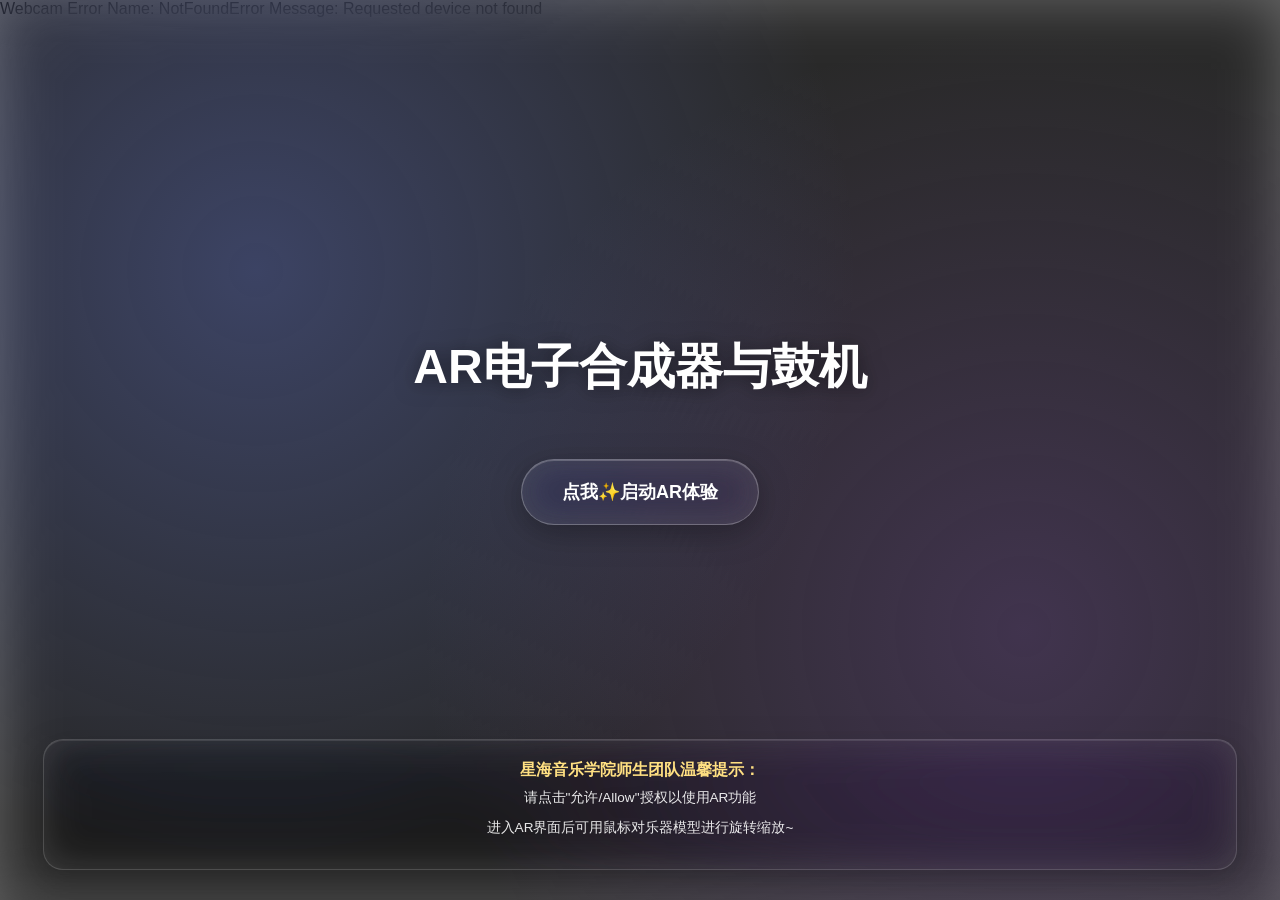
==== commit 4fa38372: "Revert "Publish current AR app under ar path" This reverts commit 9e3fd462d2210dcda9b078ee99b1b31108" ====
--- a/ar/index.html
+++ b/ar/index.html
@@ -1,38 +1,4344 @@
-<!doctype html>
-<html lang="zh-CN">
-<head>
-  <meta charset="utf-8">
-  <meta name="viewport" content="width=device-width, initial-scale=1, viewport-fit=cover, user-scalable=no">
-  <meta name="format-detection" content="telephone=no">
-  <meta name="apple-mobile-web-app-capable" content="yes">
-  <meta name="apple-mobile-web-app-status-bar-style" content="black-translucent">
-  <title>AR Mini Synth Workstation</title>
-  <link rel="stylesheet" href="./assets/style.css?v=20260530-hit-align-v2">
-</head>
-<body>
-  <section class="welcome-screen" id="welcome-screen" aria-label="平台欢迎页">
-    <div class="welcome-content">
-      <h1>欢迎来到乐器增强现实（AR）视听云平台</h1>
-      <p>先用微信扫描平台入口码进入演示页；进入后打开相机，对准乐器卡，AR 乐器只在乐器卡被识别时显示。</p>
-      <button class="welcome-start" id="start-ar" type="button">启动 AR 体验</button>
+<!DOCTYPE html>
+<html lang="en">
+ <head>
+  <meta charset="utf-8"/>
+  <meta name="viewport" content="width=device-width, user-scalable=no, minimum-scale=1.0, maximum-scale=1.0"/>
+  <title>
+   AR电子合成器与鼓机
+  </title>
+  
+  <!-- 使用本地加载的ar库 -->
+  <script src="aframe.min.js"></script>
+  <script src="aframe-ar.js"></script>
+  
+  <!-- 使用本地加载marked.js以确保可用性 -->
+  <script src="marked.min.js"></script>
+  
+  <style>
+        /* =============== 所有原始CSS样式都已完整保留 =============== */
+        body {
+            margin: 0;
+            overflow: hidden;
+            font-family: -apple-system, BlinkMacSystemFont, 'Segoe UI', Roboto, sans-serif;
+        }
+
+        /* 启动覆盖层 - iOS/HyperOS风格高斯模糊 */
+        .start-overlay {
+            position: fixed;
+            top: 0;
+            left: 0;
+            width: 100%;
+            height: 100%;
+            background: rgba(0, 0, 0, 0.6);
+            backdrop-filter: blur(25px) saturate(1.8);
+            -webkit-backdrop-filter: blur(25px) saturate(1.8);
+            display: flex;
+            flex-direction: column;
+            justify-content: center;
+            align-items: center;
+            z-index: 1000;
+            color: white;
+            text-align: center;
+            padding: 20px;
+            box-sizing: border-box;
+        }
+        
+        .start-overlay::before {
+            content: '';
+            position: absolute;
+            top: 0;
+            left: 0;
+            right: 0;
+            bottom: 0;
+            background: 
+                radial-gradient(circle at 20% 30%, rgba(102, 126, 234, 0.3) 0%, transparent 50%),
+                radial-gradient(circle at 80% 70%, rgba(118, 75, 162, 0.3) 0%, transparent 50%);
+            backdrop-filter: blur(30px);
+            -webkit-backdrop-filter: blur(30px);
+            z-index: -1;
+        }
+        
+        .start-button {
+            background: rgba(255, 255, 255, 0.12);
+            border: 1.5px solid rgba(255, 255, 255, 0.25);
+            color: white;
+            padding: 20px 40px;
+            border-radius: 50px;
+            font-size: 18px;
+            font-weight: bold;
+            cursor: pointer;
+            margin: 20px;
+            backdrop-filter: blur(20px) saturate(1.8);
+            -webkit-backdrop-filter: blur(20px) saturate(1.8);
+            box-shadow: 
+                0 8px 32px rgba(0, 0, 0, 0.3),
+                inset 0 1px 0 rgba(255, 255, 255, 0.2);
+            transition: all 0.3s cubic-bezier(0.4, 0.0, 0.2, 1);
+            position: relative;
+            overflow: hidden;
+        }
+        
+        .start-button:hover {
+            background: rgba(255, 255, 255, 0.18);
+            border-color: rgba(255, 255, 255, 0.4);
+            transform: translateY(-3px) scale(1.02);
+            box-shadow: 
+                0 12px 40px rgba(0, 0, 0, 0.4),
+                inset 0 1px 0 rgba(255, 255, 255, 0.3);
+        }
+        
+        .start-button:hover::before {
+            left: 100%;
+        }
+        
+        .start-title {
+            font-size: 3em;
+            margin-bottom: 10px;
+            text-shadow: 0 2px 20px rgba(0, 0, 0, 0.5);
+            font-weight: 700;
+        }
+        
+        .start-subtitle {
+            font-size: 1.2em;
+            opacity: 0.85;
+            margin-bottom: 30px;
+            text-shadow: 0 1px 10px rgba(0, 0, 0, 0.3);
+        }
+        
+        .permission-guide {
+    position: absolute; /* 将其从正常文档流中脱离 */
+    bottom: 30px; /* 定位到距离底部30px的位置 */
+    left: 50%; /* 水平居中 */
+    transform: translateX(-50%); /* 水平居中 */
+    width: 90%; /* 宽度为父容器的90% */
+    max-width: 95%;
+    background: rgba(255, 255, 255, 0.08);
+    border-radius: 20px;
+    padding: 20px;
+    backdrop-filter: blur(20px) saturate(1.5);
+    -webkit-backdrop-filter: blur(20px) saturate(1.5);
+    border: 1px solid rgba(255, 255, 255, 0.15);
+    box-shadow: 
+        0 8px 32px rgba(0, 0, 0, 0.2),
+        inset 0 1px 0 rgba(255, 255, 255, 0.1);
+}
+        
+        .guide-title {
+            font-size: 1em;
+            font-weight: bold;
+            margin-bottom: 8px;
+            color: #FFE082;
+        }
+        
+        .guide-text {
+            font-size: 0.85em;
+            margin-bottom: 12px;
+            opacity: 0.9;
+        }
+        
+        .permission-step {
+            margin: 10px 0;
+            padding: 15px;
+            background: rgba(255, 255, 255, 0.06);
+            border-radius: 15px;
+            border: 1px solid rgba(255, 255, 255, 0.1);
+            backdrop-filter: blur(15px);
+            -webkit-backdrop-filter: blur(15px);
+        }
+        
+        .step-title {
+            font-size: 0.8em;
+            font-weight: bold;
+            color: #81C784;
+            margin-bottom: 8px;
+        }
+        
+        .mock-permission-dialog {
+            position: relative;
+            margin: 10px auto;
+            width: 240px;
+        }
+        
+        .mock-dialog-content {
+            border-radius: 16px;
+            padding: 15px;
+            color: #333;
+            box-shadow: 0 8px 40px rgba(0, 0, 0, 0.4);
+            text-align: center;
+        }
+        
+        .camera-permission {
+            background: rgba(255, 255, 255, 0.92);
+            backdrop-filter: blur(30px) saturate(1.8);
+            -webkit-backdrop-filter: blur(30px) saturate(1.8);
+            border: 1px solid rgba(255, 255, 255, 0.8);
+        }
+        
+        .sensor-permission {
+            background: rgba(255, 255, 255, 0.95);
+            backdrop-filter: blur(20px);
+            -webkit-backdrop-filter: blur(20px);
+            border: 1px solid rgba(0, 0, 0, 0.1);
+        }
+        
+        .mock-dialog-text {
+            font-size: 12px;
+            line-height: 1.4;
+            margin-bottom: 15px;
+            color: #333;
+            font-weight: 400;
+        }
+        
+        .mock-dialog-buttons {
+            display: flex;
+            margin: 10px -15px -15px -15px;
+        }
+        
+        .camera-permission .mock-dialog-buttons {
+            border-top: 1px solid rgba(0, 0, 0, 0.1);
+        }
+        
+        .camera-permission .mock-deny-btn,
+        .camera-permission .mock-allow-btn {
+            flex: 1;
+            padding: 12px;
+            border: none;
+            border-radius: 0;
+            font-size: 14px;
+            font-weight: 400;
+            cursor: default;
+            background: transparent;
+            color: #007AFF;
+            transition: background-color 0.2s;
+        }
+        
+        .camera-permission .mock-deny-btn {
+            border-right: 1px solid rgba(0, 0, 0, 0.1);
+        }
+        
+        .camera-permission .mock-allow-btn {
+            font-weight: 600;
+        }
+        
+        .sensor-permission .mock-dialog-buttons {
+            gap: 10px;
+            margin: 15px 0 0 0;
+        }
+        
+        .sensor-permission .mock-deny-btn,
+        .sensor-permission .mock-allow-btn {
+            flex: 1;
+            padding: 12px;
+            border: none;
+            border-radius: 8px;
+            font-size: 14px;
+            font-weight: 500;
+            cursor: default;
+        }
+        
+        .sensor-permission .mock-deny-btn {
+            background: #FF3B30;
+            color: white;
+        }
+        
+        .sensor-permission .mock-allow-btn {
+            background: #007AFF;
+            color: white;
+        }
+        
+        .camera-allow {
+            animation: cameraButtonGlow 2s infinite;
+        }
+        
+        .sensor-allow {
+            animation: sensorButtonGlow 2s infinite 1s;
+        }
+        
+        @keyframes cameraButtonGlow {
+            0%, 100% { 
+                background-color: rgba(0, 122, 255, 0.1);
+            }
+            50% { 
+                background-color: rgba(0, 122, 255, 0.2);
+            }
+        }
+        
+        @keyframes sensorButtonGlow {
+            0%, 100% { 
+                box-shadow: 0 0 0 0 rgba(0, 122, 255, 0.7);
+            }
+            50% { 
+                box-shadow: 0 0 0 8px rgba(0, 122, 255, 0);
+            }
+        }
+        
+        .permission-arrow {
+            position: absolute;
+            right: -30px;
+            top: 50%;
+            transform: translateY(-50%);
+        }
+        
+        .arrow-line {
+            width: 20px;
+            height: 2px;
+            background: #FFE082;
+            position: relative;
+        }
+        
+        .arrow-head {
+            position: absolute;
+            right: -1px;
+            top: -2px;
+            width: 0;
+            height: 0;
+            border-left: 6px solid #FFE082;
+            border-top: 3px solid transparent;
+            border-bottom: 3px solid transparent;
+        }
+        
+        .permission-hint {
+            position: absolute;
+            right: -35px;
+            top: 100%;
+            margin-top: 3px;
+            font-size: 10px;
+            color: #FFE082;
+            font-weight: bold;
+            white-space: nowrap;
+            animation: hintBlink 1.5s infinite;
+        }
+        
+        @keyframes hintBlink {
+            0%, 50% { opacity: 1; }
+            51%, 100% { opacity: 0.7; }
+        }
+        
+        #ar-scene {
+            display: none;
+        }
+        
+        #ar-scene.active {
+            display: block;
+        }
+        
+        .hidden {
+            display: none !important;
+        }
+        
+        .permission-denied-overlay {
+            position: fixed;
+            top: 0;
+            left: 0;
+            width: 100%;
+            height: 100%;
+            background: rgba(0, 0, 0, 0.65);
+            backdrop-filter: blur(25px) saturate(1.8);
+            -webkit-backdrop-filter: blur(25px) saturate(1.8);
+            display: flex;
+            flex-direction: column;
+            justify-content: center;
+            align-items: center;
+            z-index: 1001;
+            color: white;
+            text-align: center;
+        }
+        
+        .permission-denied-overlay::before {
+            content: '';
+            position: absolute;
+            top: 0;
+            left: 0;
+            right: 0;
+            bottom: 0;
+            background: 
+                radial-gradient(circle at 30% 20%, rgba(244, 67, 54, 0.2) 0%, transparent 50%),
+                radial-gradient(circle at 70% 80%, rgba(156, 39, 176, 0.2) 0%, transparent 50%);
+            backdrop-filter: blur(30px);
+            -webkit-backdrop-filter: blur(30px);
+            z-index: -1;
+        }
+        
+        .reauth-steps {
+            margin: 15px 0;
+        }
+        
+        .reauth-step {
+            display: flex;
+            align-items: flex-start;
+            margin: 12px 0;
+            padding: 15px;
+            background: rgba(255, 255, 255, 0.08);
+            border-radius: 15px;
+            border-left: 3px solid #FFE082;
+            backdrop-filter: blur(15px);
+            -webkit-backdrop-filter: blur(15px);
+            box-shadow: 
+                0 4px 20px rgba(0, 0, 0, 0.1),
+                inset 0 1px 0 rgba(255, 255, 255, 0.1);
+        }
+        
+        .step-number {
+            min-width: 24px;
+            height: 24px;
+            background: #FFE082;
+            color: #333;
+            border-radius: 50%;
+            display: flex;
+            align-items: center;
+            justify-content: center;
+            font-weight: bold;
+            font-size: 12px;
+            margin-right: 12px;
+            flex-shrink: 0;
+        }
+        
+        .step-content {
+            flex: 1;
+        }
+        
+        .step-text {
+            font-weight: bold;
+            font-size: 0.9em;
+            margin-bottom: 3px;
+            color: white;
+        }
+        
+        .step-desc {
+            font-size: 0.8em;
+            opacity: 0.8;
+            color: #E0E0E0;
+        }
+        
+        .simple-steps {
+            margin: 10px 0;
+        }
+        
+        .simple-steps div {
+            padding: 6px 0;
+            font-size: 0.85em;
+            opacity: 0.9;
+            border-bottom: 1px solid rgba(255, 255, 255, 0.1);
+        }
+        
+        .simple-steps div:last-child {
+            border-bottom: none;
+        }
+        
+        .denied-buttons {
+            display: flex;
+            gap: 15px;
+            justify-content: center;
+            flex-wrap: wrap;
+            margin-top: 25px;
+        }
+        
+        .retry-btn {
+            background: rgba(76, 175, 80, 0.15);
+            border: 1.5px solid rgba(76, 175, 80, 0.4);
+            backdrop-filter: blur(20px) saturate(1.5);
+            -webkit-backdrop-filter: blur(20px) saturate(1.5);
+            box-shadow: 
+                0 4px 20px rgba(76, 175, 80, 0.2),
+                inset 0 1px 0 rgba(255, 255, 255, 0.1);
+        }
+        
+        .retry-btn:hover {
+            background: rgba(76, 175, 80, 0.25);
+            border-color: rgba(76, 175, 80, 0.6);
+            transform: translateY(-2px);
+        }
+        
+        .refresh-btn {
+            background: rgba(33, 150, 243, 0.15);
+            border: 1.5px solid rgba(33, 150, 243, 0.4);
+            backdrop-filter: blur(20px) saturate(1.5);
+            -webkit-backdrop-filter: blur(20px) saturate(1.5);
+            box-shadow: 
+                0 4px 20px rgba(33, 150, 243, 0.2),
+                inset 0 1px 0 rgba(255, 255, 255, 0.1);
+        }
+        
+        .refresh-btn:hover {
+            background: rgba(33, 150, 243, 0.25);
+            border-color: rgba(33, 150, 243, 0.6);
+            transform: translateY(-2px);
+        }
+        
+        .back-btn {
+            background: rgba(255, 152, 0, 0.15);
+            border: 1.5px solid rgba(255, 152, 0, 0.4);
+            backdrop-filter: blur(20px) saturate(1.5);
+            -webkit-backdrop-filter: blur(20px) saturate(1.5);
+            box-shadow: 
+                0 4px 20px rgba(255, 152, 0, 0.2),
+                inset 0 1px 0 rgba(255, 255, 255, 0.1);
+        }
+        
+        .back-btn:hover {
+            background: rgba(255, 152, 0, 0.25);
+            border-color: rgba(255, 152, 0, 0.6);
+            transform: translateY(-2px);
+        }
+        
+        .dock-container {
+            position: fixed;
+            bottom: 20px;
+            left: 50%;
+            transform: translateX(-50%);
+            z-index: 100;
+            opacity: 0;
+            pointer-events: none;
+            transition: opacity 0.3s ease;
+        }
+        
+        .dock-container.active {
+            opacity: 1;
+            pointer-events: all;
+        }
+        
+        .dock-bar {
+            background: 
+                linear-gradient(135deg, 
+                    rgba(255, 255, 255, 0.3) 0%, 
+                    rgba(255, 255, 255, 0.18) 25%,
+                    rgba(255, 255, 255, 0.28) 50%,
+                    rgba(255, 255, 255, 0.15) 75%,
+                    rgba(255, 255, 255, 0.35) 100%),
+                linear-gradient(45deg, 
+                    rgba(255, 255, 255, 0.2),
+                    rgba(255, 255, 255, 0.15)),
+                rgba(255, 255, 255, 0.2);
+            border-radius: 56px;
+            padding: 18px 32px;
+            box-shadow: 
+                0 8px 40px rgba(0, 0, 0, 0.25),
+                0 2px 16px rgba(0, 0, 0, 0.1),
+                inset 0 1px 0 rgba(255, 255, 255, 0.45),
+                inset 0 -1px 0 rgba(255, 255, 255, 0.2);
+            border: 1.5px solid rgba(255, 255, 255, 0.35);
+            display: flex;
+            gap: 22px;
+            align-items: center;
+            transform: translateZ(0);
+            will-change: transform;
+        }
+        
+        .dock-button {
+            border: none;
+            border-radius: 50%;
+            width: 68px;
+            height: 68px;
+            color: white;
+            font-size: 24px;
+            font-weight: 600;
+            cursor: pointer;
+            transition: all 0.3s cubic-bezier(0.4, 0.0, 0.2, 1);
+            display: flex;
+            align-items: center;
+            justify-content: center;
+            background: linear-gradient(135deg, 
+                rgba(255, 255, 255, 0.3) 0%, 
+                rgba(255, 255, 255, 0.18) 50%, 
+                rgba(255, 255, 255, 0.35) 100%);
+            box-shadow: 
+                0 4px 20px rgba(0, 0, 0, 0.15),
+                inset 0 1px 0 rgba(255, 255, 255, 0.6),
+                inset 0 -1px 0 rgba(255, 255, 255, 0.2);
+            border: 1.5px solid rgba(255, 255, 255, 0.4);
+            transform: translateZ(0);
+            will-change: transform;
+        }
+        
+        .dock-button:hover {
+            transform: translateY(-4px) scale(1.05) translateZ(0);
+            background: linear-gradient(135deg, 
+                rgba(255, 255, 255, 0.4) 0%, 
+                rgba(255, 255, 255, 0.25) 50%, 
+                rgba(255, 255, 255, 0.45) 100%);
+            box-shadow: 
+                0 10px 35px rgba(0, 0, 0, 0.25),
+                inset 0 1px 0 rgba(255, 255, 255, 0.7),
+                inset 0 -1px 0 rgba(255, 255, 255, 0.3);
+            border-color: rgba(255, 255, 255, 0.6);
+        }
+        
+        .dock-button:active {
+            transform: translateY(-2px) scale(1.02);
+        }
+        
+        #play-btn {
+            background: linear-gradient(135deg, 
+                rgba(255, 193, 7, 0.9) 0%,
+                rgba(255, 193, 7, 0.7) 50%,
+                rgba(255, 193, 7, 0.95) 100%),
+                linear-gradient(45deg, 
+                rgba(255, 255, 255, 0.2),
+                rgba(255, 255, 255, 0.12));
+        }
+        
+        #play-btn:hover {
+            background: linear-gradient(135deg, 
+                rgba(255, 193, 7, 0.98) 0%,
+                rgba(255, 193, 7, 0.85) 50%,
+                rgba(255, 193, 7, 1.0) 100%),
+                linear-gradient(45deg, 
+                rgba(255, 255, 255, 0.3),
+                rgba(255, 255, 255, 0.2));
+            box-shadow: 
+                0 10px 35px rgba(255, 193, 7, 0.4),
+                inset 0 1px 0 rgba(255, 255, 255, 0.7),
+                inset 0 -1px 0 rgba(255, 255, 255, 0.3);
+        }
+        
+        #play-btn.playing {
+            background: linear-gradient(135deg, 
+                rgba(255, 152, 0, 0.95) 0%,
+                rgba(255, 152, 0, 0.75) 50%,
+                rgba(255, 152, 0, 1.0) 100%),
+                linear-gradient(45deg, 
+                rgba(255, 255, 255, 0.2),
+                rgba(255, 255, 255, 0.12));
+        }
+        
+        #play-btn.playing:hover {
+            background: linear-gradient(135deg, 
+                rgba(255, 152, 0, 1.0) 0%,
+                rgba(255, 152, 0, 0.9) 50%,
+                rgba(255, 152, 0, 1.0) 100%),
+                linear-gradient(45deg, 
+                rgba(255, 255, 255, 0.3),
+                rgba(255, 255, 255, 0.2));
+            box-shadow: 
+                0 10px 35px rgba(255, 152, 0, 0.4),
+                inset 0 1px 0 rgba(255, 255, 255, 0.7),
+                inset 0 -1px 0 rgba(255, 255, 255, 0.3);
+        }
+        
+        #info-btn {
+            background: linear-gradient(135deg, 
+                rgba(3, 169, 244, 0.9) 0%,
+                rgba(3, 169, 244, 0.7) 50%,
+                rgba(3, 169, 244, 0.95) 100%),
+                linear-gradient(45deg, 
+                rgba(255, 255, 255, 0.2),
+                rgba(255, 255, 255, 0.12));
+        }
+        
+        #info-btn:hover {
+            background: linear-gradient(135deg, 
+                rgba(3, 169, 244, 0.98) 0%,
+                rgba(3, 169, 244, 0.85) 50%,
+                rgba(3, 169, 244, 1.0) 100%),
+                linear-gradient(45deg, 
+                rgba(255, 255, 255, 0.3),
+                rgba(255, 255, 255, 0.2));
+            box-shadow: 
+                0 10px 35px rgba(3, 169, 244, 0.4),
+                inset 0 1px 0 rgba(255, 255, 255, 0.7),
+                inset 0 -1px 0 rgba(255, 255, 255, 0.3);
+        }
+        
+        #reset-btn {
+            background: linear-gradient(135deg, 
+                rgba(255, 111, 97, 0.9) 0%,
+                rgba(255, 111, 97, 0.7) 50%,
+                rgba(255, 111, 97, 0.95) 100%),
+                linear-gradient(45deg, 
+                rgba(255, 255, 255, 0.2),
+                rgba(255, 255, 255, 0.12));
+        }
+        
+        #reset-btn:hover {
+            background: linear-gradient(135deg, 
+                rgba(255, 111, 97, 0.98) 0%,
+                rgba(255, 111, 97, 0.85) 50%,
+                rgba(255, 111, 97, 1.0) 100%),
+                linear-gradient(45deg, 
+                rgba(255, 255, 255, 0.3),
+                rgba(255, 255, 255, 0.2));
+            box-shadow: 
+                0 10px 35px rgba(255, 111, 97, 0.4),
+                inset 0 1px 0 rgba(255, 255, 255, 0.7),
+                inset 0 -1px 0 rgba(255, 255, 255, 0.3);
+        }
+
+        #mode-btn.interact-mode {
+            background: linear-gradient(135deg, 
+                rgba(76, 175, 80, 0.92) 0%,
+                rgba(76, 175, 80, 0.72) 50%,
+                rgba(76, 175, 80, 0.98) 100%),
+                linear-gradient(45deg, 
+                rgba(255, 255, 255, 0.2),
+                rgba(255, 255, 255, 0.12));
+        }
+
+        #mode-btn.rotate-mode {
+            background: linear-gradient(135deg, 
+                rgba(126, 87, 194, 0.92) 0%,
+                rgba(126, 87, 194, 0.72) 50%,
+                rgba(126, 87, 194, 0.98) 100%),
+                linear-gradient(45deg, 
+                rgba(255, 255, 255, 0.2),
+                rgba(255, 255, 255, 0.12));
+        }
+        
+        .dock-button.disabled {
+            background: linear-gradient(135deg, 
+                rgba(158, 158, 158, 0.8) 0%,
+                rgba(158, 158, 158, 0.6) 50%,
+                rgba(158, 158, 158, 0.85) 100%),
+                linear-gradient(45deg, 
+                rgba(255, 255, 255, 0.15),
+                rgba(255, 255, 255, 0.08));
+            cursor: not-allowed;
+            box-shadow: 
+                0 4px 15px rgba(158, 158, 158, 0.2),
+                inset 0 1px 0 rgba(255, 255, 255, 0.4),
+                inset 0 -1px 0 rgba(255, 255, 255, 0.2);
+        }
+        
+        .dock-button.disabled:hover {
+            background: linear-gradient(135deg, 
+                rgba(158, 158, 158, 0.8) 0%,
+                rgba(158, 158, 158, 0.6) 50%,
+                rgba(158, 158, 158, 0.85) 100%),
+                linear-gradient(45deg, 
+                rgba(255, 255, 255, 0.15),
+                rgba(255, 255, 255, 0.08));
+            transform: translateZ(0);
+            box-shadow: 
+                0 4px 15px rgba(158, 158, 158, 0.2),
+                inset 0 1px 0 rgba(255, 255, 255, 0.4),
+                inset 0 -1px 0 rgba(255, 255, 255, 0.2);
+        }
+        
+        .emoji {
+            font-size: 34px;
+        }
+        
+        .info-panel {
+            position: fixed;
+            bottom: 0;
+            left: 0;
+            right: 0;
+            height: 80vh;
+            background: rgba(255, 255, 255, 0.95);
+            border-top-left-radius: 25px;
+            border-top-right-radius: 25px;
+            box-shadow: 
+                0 -8px 40px rgba(0, 0, 0, 0.3),
+                inset 0 1px 0 rgba(255, 255, 255, 0.8);
+            transform: translateY(100%);
+            transition: transform 0.4s cubic-bezier(0.4, 0.0, 0.2, 1);
+            z-index: 200;
+            overflow: hidden;
+            border: 1px solid rgba(255, 255, 255, 0.3);
+        }
+        
+        .info-panel.active {
+            transform: translateY(0);
+        }
+        
+        .info-panel-header {
+            background: rgba(102, 126, 234, 0.9);
+            backdrop-filter: blur(20px);
+            -webkit-backdrop-filter: blur(20px);
+            color: white;
+            padding: 15px 20px;
+            display: flex;
+            justify-content: space-between;
+            align-items: center;
+            position: relative;
+            box-shadow: 0 2px 20px rgba(0, 0, 0, 0.1);
+        }
+        
+        .info-panel-header::before {
+            content: '';
+            position: absolute;
+            top: 8px;
+            left: 50%;
+            transform: translateX(-50%);
+            width: 40px;
+            height: 4px;
+            background: rgba(255, 255, 255, 0.5);
+            border-radius: 2px;
+        }
+        
+        .info-title {
+            font-size: 16px;
+            font-weight: 600;
+            margin: 0;
+        }
+        
+        .close-btn {
+            background: rgba(255, 255, 255, 0.15);
+            backdrop-filter: blur(10px);
+            -webkit-backdrop-filter: blur(10px);
+            border: 1px solid rgba(255, 255, 255, 0.3);
+            border-radius: 20px;
+            width: 36px;
+            height: 36px;
+            color: white;
+            font-size: 18px;
+            cursor: pointer;
+            display: flex;
+            align-items: center;
+            justify-content: center;
+            transition: all 0.3s ease;
+        }
+        
+        .close-btn:hover {
+            background: rgba(255, 255, 255, 0.25);
+            border-color: rgba(255, 255, 255, 0.5);
+            transform: scale(1.1);
+        }
+        
+        .info-content {
+            padding: 20px;
+            height: calc(100% - 70px);
+            overflow-y: auto;
+            font-family: -apple-system, BlinkMacSystemFont, 'Segoe UI', Roboto, sans-serif;
+            -webkit-overflow-scrolling: touch;
+            transform: translateZ(0);
+            will-change: scroll-position;
+            scroll-behavior: smooth;
+        }
+        
+        .markdown-content h1 {
+            color: #333;
+            font-size: 24px;
+            margin-bottom: 16px;
+            border-bottom: 2px solid #667eea;
+            padding-bottom: 8px;
+        }
+        
+        .markdown-content h2 {
+            color: #444;
+            font-size: 18px;
+            margin: 20px 0 12px 0;
+        }
+        
+        .markdown-content h3 {
+            color: #555;
+            font-size: 16px;
+            margin: 16px 0 8px 0;
+        }
+        
+        .markdown-content p {
+            line-height: 1.6;
+            margin-bottom: 12px;
+            color: #333;
+        }
+        
+        .markdown-content ul, .markdown-content ol {
+            margin: 12px 0;
+            padding-left: 20px;
+        }
+        
+        .markdown-content li {
+            margin: 6px 0;
+            line-height: 1.5;
+        }
+        
+        .markdown-content strong {
+            color: #667eea;
+            font-weight: 600;
+        }
+        
+        .markdown-content img {
+            max-width: 100%;
+            height: auto;
+            border-radius: 8px;
+            margin: 12px 0;
+            box-shadow: 0 4px 12px rgba(0, 0, 0, 0.1);
+        }
+        
+        .markdown-content hr {
+            border: none;
+            border-top: 1px solid #eee;
+            margin: 20px 0;
+        }
+        
+        .markdown-content blockquote {
+            border-left: 4px solid #667eea;
+            margin: 16px 0;
+            padding: 8px 16px;
+            background: #f8f9fa;
+            border-radius: 0 8px 8px 0;
+        }
+        
+        .info-display {
+            position: fixed;
+            top: 20px;
+            left: 50%;
+            transform: translateX(-50%);
+            max-width: calc(100% - 40px);
+            min-width: 280px;
+            background: 
+                linear-gradient(135deg, 
+                    rgba(0, 0, 0, 0.7) 0%, 
+                    rgba(0, 0, 0, 0.5) 25%,
+                    rgba(0, 0, 0, 0.65) 50%,
+                    rgba(0, 0, 0, 0.45) 75%,
+                    rgba(0, 0, 0, 0.75) 100%),
+                linear-gradient(45deg, 
+                    rgba(255, 255, 255, 0.12),
+                    rgba(255, 255, 255, 0.06)),
+                rgba(0, 0, 0, 0.6);
+            color: white;
+            padding: 12px 20px;
+            border-radius: 25px;
+            font-size: 14px;
+            font-weight: 500;
+            text-align: center;
+            z-index: 150;
+            border: 1px solid rgba(255, 255, 255, 0.25);
+            box-shadow: 
+                0 8px 32px rgba(0, 0, 0, 0.3),
+                inset 0 1px 0 rgba(255, 255, 255, 0.15);
+            opacity: 0;
+            pointer-events: none;
+            transition: opacity 0.3s ease;
+            line-height: 1.4;
+            transform: translateX(-50%) translateZ(0);
+            will-change: transform, opacity;
+        }
+        
+        .info-display.active {
+            opacity: 1;
+            pointer-events: all;
+        }
+        
+        .info-display .instrument-name {
+            font-weight: 600;
+            font-size: 16px;
+            margin-bottom: 4px;
+            color: #FFE082;
+        }
+        
+        .info-display .instrument-desc {
+            font-size: 14px;
+            opacity: 0.9;
+        }
+        
+        /* =============== 新增：加载覆盖层样式 =============== */
+        .loading-overlay {
+            position: fixed;
+            top: 0;
+            left: 0;
+            width: 100%;
+            height: 100%;
+            background: rgba(0, 0, 0, 0.5);
+            backdrop-filter: blur(15px) saturate(1.5);
+            -webkit-backdrop-filter: blur(15px) saturate(1.5);
+            display: flex;
+            justify-content: center;
+            align-items: center;
+            z-index: 2000;
+            color: white;
+            text-align: center;
+            transition: opacity 0.3s ease;
+        }
+
+        .loading-panel {
+            background: rgba(255, 255, 255, 0.1);
+            padding: 25px 35px;
+            border-radius: 20px;
+            border: 1px solid rgba(255, 255, 255, 0.2);
+            box-shadow: 0 8px 32px rgba(0, 0, 0, 0.3);
+            width: 90%;
+            max-width: 320px;
+        }
+
+        #loading-title {
+            font-size: 18px;
+            font-weight: 600;
+            margin-top: 0;
+            margin-bottom: 15px;
+            color: #fff;
+        }
+
+        .progress-bar-container {
+            width: 100%;
+            height: 8px;
+            background: rgba(0, 0, 0, 0.3);
+            border-radius: 4px;
+            overflow: hidden;
+            margin-bottom: 15px;
+        }
+
+        #progress-bar {
+            width: 0%;
+            height: 100%;
+            background: linear-gradient(90deg, #667eea, #764ba2);
+            border-radius: 4px;
+            transition: width 0.3s ease-out;
+        }
+
+        #loading-text {
+            font-size: 14px;
+            margin: 0;
+            opacity: 0.9;
+            color: #eee;
+        }
+
+        /* =============== 新增：权限拒绝弹窗样式 =============== */
+        .permission-error-overlay {
+            position: fixed;
+            top: 0;
+            left: 0;
+            width: 100%;
+            height: 100%;
+            background: rgba(0, 0, 0, 0.7);
+            backdrop-filter: blur(25px) saturate(1.8);
+            -webkit-backdrop-filter: blur(25px) saturate(1.8);
+            display: flex;
+            justify-content: center;
+            align-items: center;
+            z-index: 3000;
+            color: white;
+            text-align: center;
+            transition: opacity 0.3s ease;
+        }
+
+        .permission-error-overlay::before {
+            content: '';
+            position: absolute;
+            top: 0;
+            left: 0;
+            right: 0;
+            bottom: 0;
+            background: 
+                radial-gradient(circle at 30% 20%, rgba(244, 67, 54, 0.3) 0%, transparent 50%),
+                radial-gradient(circle at 70% 80%, rgba(156, 39, 176, 0.3) 0%, transparent 50%);
+            backdrop-filter: blur(30px);
+            -webkit-backdrop-filter: blur(30px);
+            z-index: -1;
+        }
+
+        .permission-error-panel {
+            background: rgba(255, 255, 255, 0.1);
+            padding: 30px 35px;
+            border-radius: 20px;
+            border: 2px solid rgba(244, 67, 54, 0.4);
+            box-shadow: 0 8px 32px rgba(244, 67, 54, 0.3);
+            width: 90%;
+            max-width: 400px;
+        }
+
+        .permission-error-title {
+            font-size: 20px;
+            font-weight: 700;
+            margin-bottom: 15px;
+            color: #FF6B6B;
+        }
+
+        .permission-error-text {
+            font-size: 16px;
+            margin-bottom: 20px;
+            opacity: 0.9;
+            line-height: 1.5;
+        }
+
+        .permission-error-buttons {
+            display: flex;
+            gap: 15px;
+            justify-content: center;
+            flex-wrap: wrap;
+            margin-top: 25px;
+        }
+
+        .permission-error-btn {
+            background: rgba(255, 255, 255, 0.12);
+            border: 1.5px solid rgba(255, 255, 255, 0.25);
+            color: white;
+            padding: 15px 25px;
+            border-radius: 25px;
+            font-size: 16px;
+            font-weight: bold;
+            cursor: pointer;
+            backdrop-filter: blur(20px) saturate(1.8);
+            -webkit-backdrop-filter: blur(20px) saturate(1.8);
+            box-shadow: 
+                0 4px 20px rgba(0, 0, 0, 0.3),
+                inset 0 1px 0 rgba(255, 255, 255, 0.2);
+            transition: all 0.3s cubic-bezier(0.4, 0.0, 0.2, 1);
+        }
+
+        .permission-error-btn:hover {
+            background: rgba(255, 255, 255, 0.18);
+            border-color: rgba(255, 255, 255, 0.4);
+            transform: translateY(-2px) scale(1.02);
+        }
+
+        .permission-error-btn.primary {
+            background: rgba(244, 67, 54, 0.8);
+            border-color: rgba(244, 67, 54, 0.6);
+        }
+
+        .permission-error-btn.primary:hover {
+            background: rgba(244, 67, 54, 0.9);
+            border-color: rgba(244, 67, 54, 0.8);
+        }
+        /* =============== 结束：新增样式 =============== */
+        
+        @media (max-width: 480px) {
+            .start-title { font-size: 2em; }
+            .start-subtitle { font-size: 1em; }
+            .permission-guide { padding: 15px; margin: 15px 0; max-width: 98%; }
+            .info-display { top: 15px; max-width: calc(100% - 30px); min-width: 250px; padding: 10px 16px; font-size: 13px; }
+            .info-display .instrument-name { font-size: 15px; }
+            .info-display .instrument-desc { font-size: 13px; }
+            .dock-bar { padding: 16px 26px; gap: 18px; border-radius: 48px; }
+            .dock-button { width: 60px; height: 60px; }
+            .emoji { font-size: 30px; }
+            .info-content { padding: 15px; }
+            .markdown-content h1 { font-size: 20px; }
+            .markdown-content h2 { font-size: 16px; }
+        }
+  </style>
+  <script>
+
+// =============== 全局变量和状态管理 ===============
+let isARStarted = false;
+let startOverlay;
+let currentAudioManager = null;
+const audioCache = {};
+const infoCache = {};
+const markdownCache = {};
+let loadingInterval = null; // 新增：用于管理加载动画的计时器
+let isAudioReloading = false; // 新增：防止重复触发音频重载
+let permissionCheckTimeout = null; // 新增：权限检测超时
+
+// ====================================================================
+// AR 合成器/鼓机平台配置
+// ====================================================================
+const instrumentConfig = {
+    'marker26': { name: '合成器',     model: 'runtime:synth-workstation',            audio: '', markdown: 'assets/markdown/synth_workstation.md', info: 'assets/info/synth_workstation.txt', isLoaded: false, playSounds: ['C4', 'E4', 'G4', 'C5'] },
+    'marker27': { name: '鼓机',       model: 'runtime:drum-machine',                 audio: '', markdown: 'assets/markdown/drum_machine.md',      info: 'assets/info/drum_machine.txt',      isLoaded: false, playSounds: ['C3', 'D3', 'G3'] }
+};
+
+// 工具函数
+function getDeviceInfo() {
+    const ua = navigator.userAgent;
+    return {
+        isIOS: /iPhone|iPad|iPod/i.test(ua),
+        isWeChat: /MicroMessenger/i.test(ua),
+        isAndroid: /Android/i.test(ua),
+        isDesktop: !/iPhone|iPad|iPod|Android/i.test(ua)
+    };
+}
+
+// ====================================================================
+// 新增：权限检测相关函数
+// ====================================================================
+
+// 检查摄像头权限状态
+async function checkCameraPermission() {
+    try {
+        if (!navigator.mediaDevices || !navigator.mediaDevices.getUserMedia) {
+            console.warn('getUserMedia not supported');
+            return 'unsupported';
+        }
+
+        // 尝试获取摄像头流
+        const stream = await navigator.mediaDevices.getUserMedia({ 
+            video: { facingMode: 'environment' }
+        });
+        
+        // 如果成功获取，立即关闭流并返回granted
+        stream.getTracks().forEach(track => track.stop());
+        return 'granted';
+        
+    } catch (error) {
+        console.log('Camera permission check failed:', error.name, error.message);
+        
+        if (error.name === 'NotAllowedError' || error.name === 'PermissionDeniedError') {
+            return 'denied';
+        } else if (error.name === 'NotFoundError' || error.name === 'DevicesNotFoundError') {
+            return 'no-camera';
+        } else {
+            return 'error';
+        }
+    }
+}
+
+// 显示权限错误弹窗
+function showPermissionErrorOverlay() {
+    // 检查是否已经存在弹窗
+    if (document.getElementById('permission-error-overlay')) {
+        return;
+    }
+
+    const device = getDeviceInfo();
+    
+    const overlay = document.createElement('div');
+    overlay.id = 'permission-error-overlay';
+    overlay.className = 'permission-error-overlay';
+    
+    overlay.innerHTML = `
+        <div class="permission-error-panel">
+            <div class="permission-error-title">📷 摄像头权限被拒绝</div>
+            <div class="permission-error-text">
+                AR功能需要使用摄像头来识别乐器码。<br>
+                请按照以下步骤重新授权：<br>
+                1.手动点击右上角菜单点击“刷新”。<br>
+                2.如果看到权限请求弹窗出现，请点击“允许”或“Allow”按钮。
+            </div>
+            <div class="permission-error-text">
+                如果手动刷新网页后仍然没有看到权限请求弹窗，请尝试以下方法：<br>
+                1.重新扫描二维码进入该页面，在弹出的权限请求弹窗中点击“允许”或“Allow”按钮。<br>
+            </div>
+            <div class="permission-error-buttons">
+                <button class="permission-error-btn primary" onclick="refreshPage()">
+                    🔃 刷新页面<br>如刷新后没有看到权限请求弹窗<br>请重新扫码进入
+                </button>
+            </div>
+        </div>
+    `;
+    
+    document.body.appendChild(overlay);
+    console.log('Permission error overlay shown');
+}
+
+// 隐藏权限错误弹窗
+function hidePermissionErrorOverlay() {
+    const overlay = document.getElementById('permission-error-overlay');
+    if (overlay) {
+        overlay.remove();
+    }
+}
+
+// 监听AR.js场景错误
+function setupARSceneErrorHandling() {
+    const arScene = document.getElementById('ar-scene');
+    if (!arScene) return;
+
+    // 监听A-Frame的错误事件
+    arScene.addEventListener('ar-error', function(event) {
+        console.error('AR Error:', event.detail);
+        handleARError(event.detail);
+    });
+
+    // 监听A-Frame场景的加载错误
+    arScene.addEventListener('loaded', function() {
+        console.log('AR scene loaded successfully');
+        clearTimeout(permissionCheckTimeout);
+    });
+
+    // 设置超时检测，如果AR场景在一定时间内没有正常启动，可能是权限问题
+    arScene.addEventListener('renderstart', function() {
+        console.log('AR rendering started');
+        clearTimeout(permissionCheckTimeout);
+    });
+}
+
+// 处理AR错误
+function handleARError(error) {
+    console.error('Handling AR error:', error);
+    
+    // 检查是否是权限相关的错误
+    if (error && (
+        error.message && error.message.includes('Permission') ||
+        error.name === 'NotAllowedError' ||
+        error.toString().includes('permission')
+    )) {
+        setTimeout(() => {
+            showPermissionErrorOverlay();
+        }, 500);
+    }
+}
+
+// ====================================================================
+// 新增：带重试机制的通用 Fetch 函数
+// ====================================================================
+async function fetchWithRetry(url, maxRetries = 3, retryDelay = 1000, resourceName = '资源') {
+    for (let attempt = 1; attempt <= maxRetries; attempt++) {
+        try {
+            const response = await fetch(url);
+            if (!response.ok) {
+                throw new Error(`HTTP error! status: ${response.status}`);
+            }
+            return response; // 成功时返回 response 对象
+        } catch (error) {
+            console.warn(`${resourceName} fetch attempt ${attempt} failed:`, error.message);
+            if (attempt === maxRetries) {
+                console.error(`All ${maxRetries} fetch attempts for ${resourceName} failed.`);
+                throw error; // 重试次数用尽，抛出最终错误
+            }
+            // 每次重试前都短暂提示
+            showNotification(`${resourceName}加载失败，第 ${attempt} 次重试中...`, true);
+            // 等待一段时间再重试，可以采用递增延迟
+            await new Promise(resolve => setTimeout(resolve, retryDelay * attempt));
+        }
+    }
+}
+
+
+// ====================================================================
+// 简易电子音合成器 (用于无音频素材时的弹奏测试)
+// ====================================================================
+const PRESETS = {
+    SYNTH: { color: 0x3aa6ff, mode: "synth" },
+    GUITAR: { color: 0x39e59f, mode: "guitar" },
+    DRUM: { color: 0xffa23a, mode: "drum" },
+    BASS: { color: 0xb26bff, mode: "bass" }
+};
+
+const WAVES = {
+    SAW: { color: 0x3aa6ff, osc: "sawtooth" },
+    SQUARE: { color: 0xb26bff, osc: "square" },
+    SINE: { color: 0x39e59f, osc: "sine" }
+};
+
+const FADERS = [
+    { id: "A", label: "A", value: 0.05, color: 0x3aa6ff },
+    { id: "D", label: "D", value: 0.28, color: 0x3aa6ff },
+    { id: "S", label: "S", value: 0.62, color: 0x3aa6ff },
+    { id: "R", label: "R", value: 0.30, color: 0x3aa6ff },
+    { id: "FX", label: "FX", value: 0.22, color: 0xb26bff },
+    { id: "VOL", label: "VOL", value: 0.82, color: 0x39e59f }
+];
+
+const PERFORMANCE_BUTTONS = ["GLIDE", "ARP", "HOLD"];
+const NOTE_NAMES = ["C", "C#", "D", "D#", "E", "F", "F#", "G", "G#", "A", "A#", "B"];
+const WHITE_PCS = new Set([0, 2, 4, 5, 7, 9, 11]);
+const BUILD_ID = "20260530-hit-align-v1";
+const MIN_SYNTH_NOTE_HOLD_MS = 230;
+const MIN_BASS_NOTE_HOLD_MS = 280;
+const ORIGINAL_GUITAR_PARAMS = {
+    style: "folk",
+    attack: 0.002,
+    decay: 0.05,
+    sustain: 0.62,
+    release: 2.2,
+    cutoff: 0.48,
+    brightness: 0.9982,
+    drive: 1.0,
+    body: 0.52,
+    reverb: 0.24,
+    chorus: 0.06,
+    vibrato: 0.02,
+    stringType: "steel"
+};
+const GUITAR_CONTROL_DEFAULTS = {
+    cutoff: 0.62,
+    fx: 0.22
+};
+const GUITE222_GUITAR_WORKLET_URL = new URL(`./assets/guitar-worklet.js?v=${BUILD_ID}`, window.location.href);
+const GUITE222_GUITAR_PARAMS = {
+    attack: 0.002,
+    decay: 0.06,
+    sustain: 0.55,
+    release: 2.5,
+    cutoff: 0.45,
+    brightness: 0.9985
+};
+const GUITE222_BASE_FREQ = 82.41;
+const GUITE222_BASE_MIDI = 48;
+const DRUM_CONTROLS = {
+    tone: 0.62,
+    decay: 0.52,
+    drive: 0.25,
+    space: 0.35,
+    level: 0.82
+};
+
+const state = {
+    currentMode: "synth",
+    currentPreset: "SYNTH",
+    currentWave: "SAW",
+    octaveShift: 0,
+    cutoff: 0.62,
+    reso: 0.28,
+    pitchBend: 0,
+    mod: 0,
+    glide: false,
+    arp: false,
+    hold: false,
+    faders: Object.fromEntries(FADERS.map((item) => [item.id, item.value])),
+    lastFreq: null
+};
+
+let runtimeControlPointerActive = false;
+let modelGestureMode = 'rotate';
+let audioCtx = null;
+let audioUnlocked = false;
+let masterGain = null;
+let fxSend = null;
+let delayNode = null;
+let delayFeedback = null;
+let guitarReverbSend = null;
+let guitarReverbConvolver = null;
+let guitarReverbGain = null;
+let guite222GuitarNode = null;
+let guite222GuitarReady = null;
+let guite222GuitarFailed = false;
+let activePointers = new Map();
+let drumControls = { ...DRUM_CONTROLS };
+
+function isRuntimeInstrumentConfig(config) {
+    return Boolean(config && config.model && config.model.startsWith('runtime:'));
+}
+
+function getDefaultGestureMode(config) {
+    return isRuntimeInstrumentConfig(config) ? 'interact' : 'rotate';
+}
+
+const runtimeSynthState = {
+    get preset() { return state.currentPreset; },
+    set preset(value) { state.currentPreset = value; },
+    get mode() { return state.currentMode; },
+    set mode(value) { state.currentMode = value; },
+    get waveId() { return state.currentWave; },
+    set waveId(value) { state.currentWave = value; },
+    get wave() { return WAVES[state.currentWave]?.osc || WAVES.SAW.osc; },
+    set wave(value) {
+        const match = Object.entries(WAVES).find(([, wave]) => wave.osc === value);
+        if (match) state.currentWave = match[0];
+    },
+    get octaveShift() { return state.octaveShift; },
+    set octaveShift(value) { state.octaveShift = value; },
+    get cutoff() { return state.cutoff; },
+    set cutoff(value) { state.cutoff = value; },
+    get reso() { return state.reso; },
+    set reso(value) { state.reso = value; },
+    get pitch() { return state.pitchBend / 2 + 0.5; },
+    set pitch(value) { state.pitchBend = (value - 0.5) * 2; },
+    get mod() { return state.mod; },
+    set mod(value) { state.mod = value; },
+    get glide() { return state.glide; },
+    set glide(value) { state.glide = value; },
+    get arp() { return state.arp; },
+    set arp(value) { state.arp = value; },
+    get hold() { return state.hold; },
+    set hold(value) { state.hold = value; },
+    get faders() { return state.faders; }
+};
+
+const runtimeDrumState = drumControls;
+
+const runtimePresets = Object.fromEntries(
+    Object.entries(PRESETS).map(([key, value]) => [key, { color: `#${value.color.toString(16).padStart(6, '0')}`, mode: value.mode }])
+);
+
+const runtimeWaves = Object.fromEntries(
+    Object.entries(WAVES).map(([key, value]) => [key, { color: `#${value.color.toString(16).padStart(6, '0')}`, osc: value.osc }])
+);
+
+function makeRuntimeMaterial({ color, emissive = 0x000000, roughness = 0.62, metalness = 0.1, transparent = false, opacity = 1 }) {
+    return new THREE.MeshStandardMaterial({
+        color,
+        emissive,
+        emissiveIntensity: emissive ? 0.4 : 0,
+        roughness,
+        metalness,
+        transparent,
+        opacity
+    });
+}
+
+function runtimeLabelTexture(lines, options = {}) {
+    const width = options.width || 256;
+    const height = options.height || 96;
+    const canvas = document.createElement('canvas');
+    canvas.width = width;
+    canvas.height = height;
+    const ctx = canvas.getContext('2d');
+    ctx.clearRect(0, 0, width, height);
+    if (options.background) {
+        ctx.fillStyle = options.background;
+        ctx.fillRect(0, 0, width, height);
+    }
+    ctx.textAlign = 'center';
+    ctx.textBaseline = 'middle';
+    ctx.fillStyle = options.color || '#f6fff8';
+    const list = Array.isArray(lines) ? lines : [lines];
+    const fontSize = options.fontSize || (list.length > 1 ? 26 : 34);
+    ctx.font = `800 ${fontSize}px Arial, PingFang SC, Microsoft YaHei, sans-serif`;
+    const step = height / (list.length + 1);
+    list.forEach((line, index) => ctx.fillText(line, width / 2, step * (index + 1)));
+    const texture = new THREE.CanvasTexture(canvas);
+    if ('SRGBColorSpace' in THREE) texture.colorSpace = THREE.SRGBColorSpace;
+    return texture;
+}
+
+function addRuntimeMeshLabel(parent, text, x, y, z, w, h, options = {}) {
+    const mat = new THREE.MeshBasicMaterial({
+        map: runtimeLabelTexture(text, options),
+        transparent: true,
+        depthWrite: false
+    });
+    const mesh = new THREE.Mesh(new THREE.PlaneGeometry(w, h), mat);
+    mesh.position.set(x, y, z);
+    parent.add(mesh);
+    return mesh;
+}
+
+function setRuntimeButtonActive(mesh, active, color) {
+    if (!mesh) return;
+    mesh.userData.isActive = active;
+    mesh.material.color.setHex(active ? color : mesh.userData.baseColor);
+    mesh.material.emissive.setHex(active ? color : 0x000000);
+    mesh.material.emissiveIntensity = active ? 0.8 : 0.04;
+}
+
+function flashRuntimeMesh(mesh, active, pressDepth = 0.025) {
+    if (!mesh || !mesh.userData || mesh.userData.baseColor === undefined) return;
+    mesh.position.z = active ? mesh.userData.baseZ - pressDepth : mesh.userData.baseZ;
+    mesh.material.color.setHex(active ? mesh.userData.activeColor : mesh.userData.baseColor);
+    mesh.material.emissive.setHex(active ? mesh.userData.activeColor : 0x000000);
+    mesh.material.emissiveIntensity = active ? 0.55 : 0.05;
+}
+
+function clampRuntimeValue(value, min = 0, max = 1) {
+    return Math.max(min, Math.min(max, value));
+}
+
+function getRuntimeEventPointer(evt) {
+    const source = (evt.detail && (evt.detail.mouseEvent || evt.detail.touchEvent)) || evt;
+    const touch = source.touches && source.touches[0] || source.changedTouches && source.changedTouches[0];
+    return {
+        x: touch ? touch.clientX : source.clientX || 0,
+        y: touch ? touch.clientY : source.clientY || 0
+    };
+}
+
+function getRuntimePointerId(evt) {
+    const source = (evt.detail && (evt.detail.mouseEvent || evt.detail.touchEvent)) || evt;
+    const touch = source.touches && source.touches[0] || source.changedTouches && source.changedTouches[0];
+    return source.pointerId || touch?.identifier || 1;
+}
+
+function ensureAudio() {
+    if (audioCtx) return audioCtx;
+    const Ctx = window.AudioContext || window.webkitAudioContext;
+    if (!Ctx) {
+        showNotification('当前浏览器不支持 Web Audio', true);
+        return null;
+    }
+
+    audioCtx = new Ctx({ latencyHint: "interactive" });
+    if (navigator.audioSession) {
+        try { navigator.audioSession.type = "playback"; } catch (err) {}
+    }
+
+    masterGain = audioCtx.createGain();
+    masterGain.gain.value = state.faders.VOL;
+
+    const compressor = audioCtx.createDynamicsCompressor();
+    compressor.threshold.value = -18;
+    compressor.knee.value = 22;
+    compressor.ratio.value = 5;
+    compressor.attack.value = 0.006;
+    compressor.release.value = 0.18;
+    masterGain.connect(compressor);
+    compressor.connect(audioCtx.destination);
+
+    fxSend = audioCtx.createGain();
+    fxSend.gain.value = state.faders.FX * 0.34;
+    delayNode = audioCtx.createDelay(0.9);
+    delayNode.delayTime.value = 0.22;
+    delayFeedback = audioCtx.createGain();
+    delayFeedback.gain.value = 0.18;
+    fxSend.connect(delayNode);
+    delayNode.connect(delayFeedback);
+    delayFeedback.connect(delayNode);
+    delayNode.connect(compressor);
+
+    guitarReverbSend = audioCtx.createGain();
+    guitarReverbConvolver = audioCtx.createConvolver();
+    guitarReverbGain = audioCtx.createGain();
+    guitarReverbConvolver.buffer = createImpulseResponse(audioCtx, 1.45, 2.4);
+    guitarReverbGain.gain.value = getOriginalGuitarParams().reverb * 0.36;
+    guitarReverbSend.connect(guitarReverbConvolver);
+    guitarReverbConvolver.connect(guitarReverbGain);
+    guitarReverbGain.connect(masterGain);
+    queueGuite222GuitarWorkletLoad();
+    return audioCtx;
+}
+
+function createImpulseResponse(ctx, duration, decay) {
+    const len = Math.max(1, Math.floor(ctx.sampleRate * duration));
+    const buffer = ctx.createBuffer(2, len, ctx.sampleRate);
+    for (let channel = 0; channel < 2; channel++) {
+        const data = buffer.getChannelData(channel);
+        for (let i = 0; i < len; i++) {
+            const t = i / len;
+            data[i] = (Math.random() * 2 - 1) * Math.pow(1 - t, decay) * 0.35;
+        }
+    }
+    return buffer;
+}
+
+function unlockAudio() {
+    const ctx = ensureAudio();
+    if (!ctx) return;
+    try {
+        if (ctx.state === "suspended") {
+            ctx.resume().catch(() => showNotification('请再次点击启动声音', true));
+        }
+        if (audioUnlocked) return;
+        const buffer = ctx.createBuffer(1, 1, ctx.sampleRate);
+        const source = ctx.createBufferSource();
+        source.buffer = buffer;
+        source.connect(ctx.destination);
+        source.start(0);
+        audioUnlocked = true;
+    } catch (err) {}
+}
+
+async function unlockSynthAudio() {
+    unlockAudio();
+    if (audioCtx && audioCtx.state === 'suspended') await audioCtx.resume().catch(() => {});
+    return Boolean(audioCtx);
+}
+
+function resetAudioForPreset(id) {
+    const ctx = ensureAudio();
+    if (!ctx) return;
+    if (ctx.state === "suspended") ctx.resume().catch(() => {});
+    cancelActiveControlPointers();
+    state.lastFreq = null;
+    const now = ctx.currentTime;
+    masterGain?.gain.cancelScheduledValues(now);
+    masterGain?.gain.setTargetAtTime(state.faders.VOL, now, 0.015);
+    fxSend?.gain.cancelScheduledValues(now);
+    fxSend?.gain.setTargetAtTime(state.faders.FX * 0.34, now, 0.015);
+    if (guitarReverbGain) {
+        const reverb = id === "GUITAR" ? getOriginalGuitarParams().reverb * 0.36 : 0;
+        guitarReverbGain.gain.cancelScheduledValues(now);
+        guitarReverbGain.gain.setTargetAtTime(reverb, now, 0.02);
+    }
+}
+
+function midiToFrequency(midi) {
+    return 440 * Math.pow(2, (midi - 69 + state.pitchBend * 2) / 12);
+}
+
+function getAdsr() {
+    return {
+        attack: 0.004 + state.faders.A * 0.72,
+        decay: 0.035 + state.faders.D * 0.9,
+        sustain: clampRuntimeValue(state.faders.S, 0.08, 0.92),
+        release: 0.04 + state.faders.R * 1.8
+    };
+}
+
+function makeNoiseBuffer(ctx, duration = 0.7) {
+    const length = Math.max(1, Math.floor(ctx.sampleRate * duration));
+    const buffer = ctx.createBuffer(1, length, ctx.sampleRate);
+    const data = buffer.getChannelData(0);
+    for (let i = 0; i < length; i++) {
+        data[i] = Math.random() * 2 - 1;
+    }
+    return buffer;
+}
+
+function applyVoiceEnvelope(gain, velocity, sustainMultiplier = 1) {
+    const ctx = audioCtx;
+    const adsr = getAdsr();
+    const now = ctx.currentTime;
+    const peak = clampRuntimeValue(velocity * state.faders.VOL, 0.001, 0.95);
+    gain.gain.cancelScheduledValues(now);
+    gain.gain.setValueAtTime(0.0001, now);
+    gain.gain.linearRampToValueAtTime(peak, now + adsr.attack);
+    gain.gain.setTargetAtTime(peak * adsr.sustain * sustainMultiplier, now + adsr.attack, adsr.decay / 3);
+}
+
+function routeVoice(source, filter, gain) {
+    source.connect(filter);
+    filter.connect(gain);
+    gain.connect(masterGain);
+    gain.connect(fxSend);
+}
+
+function createSynthVoice(midi, velocity = 0.78, options = {}) {
+    const ctx = ensureAudio();
+    if (!ctx) return null;
+    if (ctx.state === "suspended") ctx.resume().catch(() => {});
+
+    const now = ctx.currentTime;
+    const freq = midiToFrequency(midi + (options.bass ? -12 : 0));
+    const wave = options.wave || WAVES[state.currentWave].osc;
+    const filter = ctx.createBiquadFilter();
+    filter.type = "lowpass";
+    filter.frequency.value = 180 + Math.pow(state.cutoff, 1.4) * (options.bass ? 3600 : 11800);
+    filter.Q.value = 0.7 + state.reso * 12;
+
+    const gain = ctx.createGain();
+    gain.gain.value = 0.0001;
+
+    let source;
+    let oscillator = null;
+    if (wave === "noise") {
+        source = ctx.createBufferSource();
+        source.buffer = makeNoiseBuffer(ctx, 1.4);
+    } else {
+        source = ctx.createOscillator();
+        oscillator = source;
+        source.type = wave;
+        if (state.glide && state.lastFreq) {
+            source.frequency.setValueAtTime(state.lastFreq, now);
+            source.frequency.exponentialRampToValueAtTime(Math.max(20, freq), now + 0.11);
+        } else {
+            source.frequency.value = freq;
+        }
+        source.detune.value = state.pitchBend * 200;
+        if (state.mod > 0.02) {
+            const lfo = ctx.createOscillator();
+            const lfoGain = ctx.createGain();
+            lfo.frequency.value = 4.5 + state.mod * 5;
+            lfoGain.gain.value = state.mod * (options.bass ? 10 : 24);
+            lfo.connect(lfoGain);
+            lfoGain.connect(source.detune);
+            lfo.start(now);
+            window.setTimeout(() => {
+                try { lfo.stop(); lfo.disconnect(); lfoGain.disconnect(); } catch (err) {}
+            }, 2600);
+        }
+    }
+
+    applyVoiceEnvelope(gain, velocity, options.bass ? 0.8 : 1);
+    routeVoice(source, filter, gain);
+    source.start(now);
+
+    const voice = {
+        source,
+        oscillator,
+        gain,
+        filter,
+        startedAt: now,
+        minHoldUntil: now + ((options.bass ? MIN_BASS_NOTE_HOLD_MS : MIN_SYNTH_NOTE_HOLD_MS) / 1000),
+        released: false,
+        releaseTimer: 0
+    };
+    state.lastFreq = freq;
+    return voice;
+}
+
+function noteNameToMidi(note = "C4") {
+    if (typeof note === "number" && Number.isFinite(note)) return note;
+    const match = String(note).trim().match(/^([A-Ga-g])([#b]?)(-?\d+)$/);
+    if (!match) return 60;
+    const base = { C: 0, D: 2, E: 4, F: 5, G: 7, A: 9, B: 11 }[match[1].toUpperCase()];
+    const accidental = match[2] === "#" ? 1 : match[2] === "b" ? -1 : 0;
+    const octave = Number(match[3]);
+    return (octave + 1) * 12 + base + accidental;
+}
+
+function releaseVoice(voice, options = {}) {
+    if (!voice || !audioCtx || voice.released) return;
+    const now = audioCtx.currentTime;
+    const wait = options.force ? 0 : Math.max(0, (voice.minHoldUntil || now) - now);
+    if (wait <= 0.005) {
+        noteOff(voice, options);
+        return;
+    }
+    if (voice.releaseTimer) return;
+    voice.releaseTimer = window.setTimeout(() => {
+        voice.releaseTimer = 0;
+        noteOff(voice, options);
+    }, wait * 1000);
+}
+
+function noteOff(voice, options = {}) {
+    if (!voice || !audioCtx) return;
+    if (voice.released) return;
+    voice.released = true;
+    if (voice.releaseTimer) {
+        window.clearTimeout(voice.releaseTimer);
+        voice.releaseTimer = 0;
+    }
+    const adsr = getAdsr();
+    const now = audioCtx.currentTime;
+    const release = options.force ? 0.035 : (state.hold ? Math.max(adsr.release, 1.0) : adsr.release);
+    try {
+        voice.gain.gain.cancelScheduledValues(now);
+        voice.gain.gain.setTargetAtTime(0.0001, now, release / 4);
+        voice.source.stop(now + release + 0.08);
+    } catch (err) {}
+    window.setTimeout(() => {
+        try {
+            voice.source.disconnect();
+            voice.filter.disconnect();
+            voice.gain.disconnect();
+        } catch (err) {}
+    }, (release + 0.2) * 1000);
+}
+
+function createPluckVoice(midi, velocity = 0.78) {
+    playGuite222GuitarNote(midi, velocity);
+    return null;
+}
+
+function queueGuite222GuitarWorkletLoad() {
+    if (!audioCtx || guite222GuitarNode || guite222GuitarReady || guite222GuitarFailed) return guite222GuitarReady;
+    if (!audioCtx.audioWorklet || typeof AudioWorkletNode === "undefined") {
+        guite222GuitarFailed = true;
+        return null;
+    }
+
+    guite222GuitarReady = audioCtx.audioWorklet
+        .addModule(GUITE222_GUITAR_WORKLET_URL.href)
+        .then(() => {
+            guite222GuitarNode = new AudioWorkletNode(audioCtx, "guitar-processor");
+            guite222GuitarNode.connect(masterGain);
+            return guite222GuitarNode;
+        })
+        .catch((err) => {
+            guite222GuitarFailed = true;
+            console.warn("guite222 guitar worklet failed", err);
+            return null;
+        });
+
+    return guite222GuitarReady;
+}
+
+function playGuite222GuitarNote(midi, velocity = 0.85) {
+    const ctx = ensureAudio();
+    if (!ctx) return;
+    if (ctx.state === "suspended") ctx.resume().catch(() => {});
+
+    const freq = guite222FrequencyForMidi(midi);
+    const message = {
+        type: "pluck",
+        freq,
+        velocity: 0.85,
+        params: getGuite222GuitarParams()
+    };
+
+    if (guite222GuitarNode) {
+        guite222GuitarNode.port.postMessage(message);
+        return;
+    }
+
+    const ready = queueGuite222GuitarWorkletLoad();
+    if (ready) {
+        ready.then((node) => {
+            if (node) node.port.postMessage(message);
+            else playGuite222FallbackNote(freq, velocity);
+        });
+        return;
+    }
+
+    playGuite222FallbackNote(freq, velocity);
+}
+
+function getGuite222GuitarParams() {
+    return { ...GUITE222_GUITAR_PARAMS };
+}
+
+function guite222FrequencyForMidi(midi) {
+    return GUITE222_BASE_FREQ * Math.pow(2, (midi - GUITE222_BASE_MIDI) / 12);
+}
+
+function playGuite222FallbackNote(freq, velocity = 0.85) {
+    const ctx = ensureAudio();
+    if (!ctx || !freq) return;
+    const params = getGuite222GuitarParams();
+    const buffer = synthesizeGuite222FallbackBuffer(ctx, freq, velocity, params);
+    const source = ctx.createBufferSource();
+    const gain = ctx.createGain();
+    const now = ctx.currentTime;
+    source.buffer = buffer;
+    gain.gain.value = 0.9;
+    source.connect(gain);
+    gain.connect(masterGain);
+    source.start(now);
+    source.stop(now + buffer.duration);
+}
+
+function synthesizeGuite222FallbackBuffer(ctx, freq, velocity, params) {
+    const sampleRate = ctx.sampleRate;
+    const size = clampRuntimeValue(Math.round(sampleRate / freq), 8, 2400);
+    const duration = 3.5;
+    const length = Math.max(size + 2, Math.floor(sampleRate * duration));
+    const buffer = ctx.createBuffer(1, length, sampleRate);
+    const out = buffer.getChannelData(0);
+    const delay = new Float32Array(size);
+
+    for (let i = 0; i < size; i++) {
+        let n = (Math.random() * 2 - 1) * velocity;
+        if (i > 1) n = delay[i - 2] * 0.15 + delay[i - 1] * 0.55 + n * 0.30;
+        delay[i] = n;
+    }
+
+    let pos = 0;
+    let amp = 0;
+    let phase = "attack";
+    let lp1 = 0;
+    const dt = 1 / sampleRate;
+    for (let i = 0; i < length; i++) {
+        let env = 0;
+        if (phase === "attack") {
+            amp += dt / params.attack;
+            if (amp >= 1) {
+                amp = 1;
+                phase = "decay";
+            }
+            env = amp;
+        } else if (phase === "decay") {
+            amp -= dt / params.decay * (1 - params.sustain);
+            if (amp <= params.sustain) {
+                amp = params.sustain;
+                phase = "sustain";
+            }
+            env = amp;
+        } else {
+            env = params.sustain;
+        }
+
+        const next = (pos + 1) % size;
+        let ks = (delay[pos] + delay[next]) * 0.5 * params.brightness;
+        lp1 += params.cutoff * (ks - lp1);
+        delay[pos] = lp1;
+        pos = next;
+        out[i] = Math.tanh(lp1 * env * 0.45);
+    }
+
+    return buffer;
+}
+
+function playOriginalGuitarNote(midi, velocity = 0.78) {
+    const ctx = ensureAudio();
+    if (!ctx) return null;
+    if (ctx.state === "suspended") ctx.resume().catch(() => {});
+    const freq = midiToFrequency(midi);
+    const params = getOriginalGuitarParams();
+    const buffer = synthesizeOriginalGuitarBuffer(ctx, freq, velocity, params);
+    const source = ctx.createBufferSource();
+    source.buffer = buffer;
+
+    const filter = ctx.createBiquadFilter();
+    filter.type = "lowpass";
+    filter.frequency.value = clampRuntimeValue(900 + params.cutoff * 5200 + params.body * 700, 650, 7600);
+    filter.Q.value = 0.65 + params.body * 1.1;
+
+    const gain = ctx.createGain();
+    const pan = ctx.createStereoPanner ? ctx.createStereoPanner() : null;
+    const now = ctx.currentTime;
+    const release = Math.max(0.08, params.release * 0.32);
+    const peak = clampRuntimeValue(velocity, 0.05, 0.95);
+
+    gain.gain.setValueAtTime(0.0001, now);
+    gain.gain.exponentialRampToValueAtTime(Math.max(0.001, peak), now + Math.max(0.002, params.attack));
+    gain.gain.setTargetAtTime(peak * params.sustain, now + params.attack + params.decay, Math.max(0.025, params.decay));
+    gain.gain.setTargetAtTime(0.0001, now + 0.22 + params.decay, release);
+
+    const lane = guitarLaneForMidi(midi);
+    if (pan) pan.pan.value = (lane - 2.5) / 4.2;
+
+    source.connect(filter);
+    if (pan) {
+        filter.connect(pan);
+        pan.connect(gain);
+    } else {
+        filter.connect(gain);
+    }
+    gain.connect(masterGain);
+    if (guitarReverbSend) gain.connect(guitarReverbSend);
+    if (guitarReverbGain) guitarReverbGain.gain.setTargetAtTime(params.reverb * 0.36, now, 0.03);
+
+    source.start(now);
+    source.stop(now + buffer.duration + 0.05);
+    source.onended = () => {
+        try {
+            source.disconnect();
+            filter.disconnect();
+            gain.disconnect();
+            pan?.disconnect();
+        } catch (err) {}
+    };
+
+    const chorusAmount = params.chorus + (state.mod > 0.02 ? state.mod * 0.10 : 0);
+    if (chorusAmount > 0.03) {
+        window.setTimeout(() => {
+            const detune = Math.pow(2, ((Math.random() > 0.5 ? 7 : -7) * chorusAmount) / 1200);
+            playOriginalGuitarGhost(freq * detune, velocity * chorusAmount * 0.32, lane);
+        }, 16);
+    }
+
+    return null;
+}
+
+function playOriginalGuitarGhost(freq, velocity, lane) {
+    const ctx = ensureAudio();
+    if (!ctx || !freq) return;
+    const params = getOriginalGuitarParams();
+    const buffer = synthesizeOriginalGuitarBuffer(ctx, freq, velocity, params, { short: true });
+    const source = ctx.createBufferSource();
+    source.buffer = buffer;
+    const gain = ctx.createGain();
+    const pan = ctx.createStereoPanner ? ctx.createStereoPanner() : null;
+    const now = ctx.currentTime;
+
+    gain.gain.setValueAtTime(clampRuntimeValue(velocity, 0.001, 0.45), now);
+    gain.gain.setTargetAtTime(0.0001, now + 0.05, 0.22);
+    if (pan) pan.pan.value = (lane - 2.5) / 3.6;
+
+    if (pan) {
+        source.connect(pan);
+        pan.connect(gain);
+    } else {
+        source.connect(gain);
+    }
+    gain.connect(masterGain);
+    source.start(now);
+    source.stop(now + buffer.duration);
+}
+
+function getOriginalGuitarParams() {
+    const cutoffRatio = clampRuntimeValue(state.cutoff / GUITAR_CONTROL_DEFAULTS.cutoff, 0.45, 1.45);
+    const fxRatio = GUITAR_CONTROL_DEFAULTS.fx > 0
+        ? clampRuntimeValue(state.faders.FX / GUITAR_CONTROL_DEFAULTS.fx, 0, 2.4)
+        : 1;
+    return {
+        ...ORIGINAL_GUITAR_PARAMS,
+        cutoff: clampRuntimeValue(ORIGINAL_GUITAR_PARAMS.cutoff * cutoffRatio, 0.18, 0.92),
+        release: state.hold ? ORIGINAL_GUITAR_PARAMS.release * 1.28 : ORIGINAL_GUITAR_PARAMS.release,
+        reverb: clampRuntimeValue(ORIGINAL_GUITAR_PARAMS.reverb * fxRatio, 0, 0.82),
+        chorus: clampRuntimeValue(ORIGINAL_GUITAR_PARAMS.chorus + state.mod * 0.10, 0, 0.34),
+        vibrato: clampRuntimeValue(ORIGINAL_GUITAR_PARAMS.vibrato + state.mod * 0.06, 0, 0.18)
+    };
+}
+
+function synthesizeOriginalGuitarBuffer(ctx, freq, velocity, p, options = {}) {
+    const sampleRate = ctx.sampleRate;
+    const period = clampRuntimeValue(Math.round(sampleRate / freq), 8, 2400);
+    const duration = options.short ? 0.9 : clampRuntimeValue(1.7 + p.release * 0.48, 1.4, 4.4);
+    const len = Math.max(period + 4, Math.floor(sampleRate * duration));
+    const data = new Float32Array(len);
+    const stringFactor = p.stringType === "nylon" ? 0.72 : 1.0;
+    const noiseAmp = 0.58 * velocity * stringFactor;
+
+    for (let i = 0; i < period; i++) {
+        let n = (Math.random() * 2 - 1) * noiseAmp;
+        if (["folk", "classical", "bossa", "ambient"].includes(p.style) && i > 1) {
+            n = data[i - 2] * 0.16 + data[i - 1] * 0.52 + n * 0.32;
+        }
+        if (["metal", "funk"].includes(p.style)) {
+            n = Math.sign(n) * Math.min(Math.abs(n * 3.5), 1) * 0.82;
+        }
+        data[i] = n;
+    }
+
+    let lp1 = 0;
+    let lp2 = 0;
+    let hp1 = 0;
+    const decay = p.brightness;
+    const cutoff = p.cutoff;
+    const blend = cutoff * 0.45 + 0.28;
+    const vibDepth = p.vibrato * 0.004;
+
+    for (let i = period; i < len; i++) {
+        const vib = vibDepth ? Math.round(Math.sin((i / sampleRate) * Math.PI * 2 * 5.8) * vibDepth * period) : 0;
+        const read = clampRuntimeValue(i - period + vib, 0, i - 1);
+        const next = clampRuntimeValue(read + 1, 0, i - 1);
+        let ks = (data[read] * blend + data[next] * (1 - blend)) * decay;
+
+        switch (p.style) {
+            case "classical":
+                lp1 += 0.22 * (ks - lp1);
+                lp2 += 0.35 * (lp1 - lp2);
+                ks = lp2;
+                break;
+            case "jazz":
+                lp1 += 0.20 * (ks - lp1);
+                lp2 += 0.30 * (lp1 - lp2);
+                ks = lp2 * (1 + Math.sin(i / sampleRate * 3.1) * 0.012);
+                break;
+            case "blues":
+                lp1 += 0.40 * (ks - lp1);
+                lp2 += 0.15 * (lp1 - lp2);
+                ks = softDrive(lp1 * 2.5, 2.0) * 0.65 + lp2 * 0.35;
+                break;
+            case "country":
+                lp1 += 0.75 * (ks - lp1);
+                ks = lp1 * 0.45 + (lp1 - lp2) * 0.55;
+                lp2 = lp1;
+                break;
+            case "funk":
+                lp1 += 0.60 * (ks - lp1);
+                ks = softDrive(lp1 * 2.2, 1.8);
+                break;
+            case "metal":
+                lp1 += 0.85 * (ks - lp1);
+                ks = Math.max(-0.7, Math.min(0.7, lp1 * p.drive));
+                hp1 = 0.9 * (hp1 + ks - lp2);
+                lp2 = ks;
+                ks = ks * 0.48 + hp1 * 0.52;
+                break;
+            case "shoegaze":
+                lp1 += 0.55 * (ks - lp1);
+                ks = softDrive(lp1 * 3.0, 2.5) * (1 + Math.sin(i / sampleRate * 2.3) * 0.05);
+                break;
+            case "ambient":
+                lp1 += 0.18 * (ks - lp1);
+                lp2 += 0.25 * (lp1 - lp2);
+                ks = lp2 * (1 + Math.sin(i / sampleRate * 0.8) * 0.02);
+                break;
+            case "bossa":
+                lp1 += 0.28 * (ks - lp1);
+                lp2 += 0.42 * (lp1 - lp2);
+                ks = lp2 * (1 + Math.sin(i / sampleRate * 5.5) * 0.006);
+                break;
+            default:
+                lp1 += Math.max(0.18, cutoff) * (ks - lp1);
+                ks = lp1;
+        }
+
+        data[i] = ks;
+    }
+
+    if (p.body > 0) {
+        const bodyPeriod = Math.max(8, Math.round(sampleRate / (freq * 1.98)));
+        const amount = p.body * 0.15;
+        for (let i = bodyPeriod; i < len; i++) {
+            data[i] += data[i - bodyPeriod] * amount;
+        }
+    }
+
+    if (p.drive > 1.1) {
+        for (let i = 0; i < len; i++) {
+            data[i] = softDrive(data[i], p.drive);
+        }
+    }
+
+    const buffer = ctx.createBuffer(1, len, sampleRate);
+    buffer.getChannelData(0).set(data);
+    return buffer;
+}
+
+function softDrive(sample, drive) {
+    return (2 / Math.PI) * Math.atan(sample * drive) / Math.max(1, drive * 0.38);
+}
+
+function guitarLaneForMidi(midi) {
+    return clampRuntimeValue(5 - Math.floor((midi - 40) / 5), 0, 5);
+}
+
+function playDrum(id, velocity = 0.85) {
+    const ctx = ensureAudio();
+    if (!ctx) return;
+    if (ctx.state === "suspended") ctx.resume().catch(() => {});
+    if (id === "openHat") id = "hatOpen";
+    const now = ctx.currentTime;
+    const out = ctx.createGain();
+    const toneFactor = 0.62 + (1.38 - 0.62) * drumControls.tone;
+    const decayFactor = 0.62 + (1.85 - 0.62) * drumControls.decay;
+    const driveFactor = 0.9 + (1.38 - 0.9) * drumControls.drive;
+    out.gain.value = state.faders.VOL * drumControls.level * velocity * driveFactor;
+    out.connect(masterGain);
+    out.connect(fxSend);
+    if (fxSend) fxSend.gain.setTargetAtTime((state.faders.FX * 0.22) + (drumControls.space * 0.24), now, 0.015);
+
+    if (id === "kick") {
+        const osc = ctx.createOscillator();
+        osc.type = "sine";
+        osc.frequency.setValueAtTime(135 * toneFactor, now);
+        osc.frequency.exponentialRampToValueAtTime(42 * toneFactor, now + 0.18 * decayFactor);
+        out.gain.setValueAtTime(velocity, now);
+        out.gain.exponentialRampToValueAtTime(0.0001, now + 0.28 * decayFactor);
+        osc.connect(out);
+        osc.start(now);
+        osc.stop(now + 0.3 * decayFactor);
+        return;
+    }
+
+    if (id === "snare") {
+        const body = ctx.createOscillator();
+        const bodyGain = ctx.createGain();
+        body.type = "triangle";
+        body.frequency.setValueAtTime(190 * toneFactor, now);
+        body.frequency.exponentialRampToValueAtTime(118 * toneFactor, now + 0.12 * decayFactor);
+        bodyGain.gain.setValueAtTime(velocity * 0.34, now);
+        bodyGain.gain.exponentialRampToValueAtTime(0.0001, now + 0.16 * decayFactor);
+        body.connect(bodyGain);
+        bodyGain.connect(out);
+        body.start(now);
+        body.stop(now + 0.18);
+    }
+
+    if (id === "tom") {
+        const body = ctx.createOscillator();
+        body.type = "sine";
+        body.frequency.setValueAtTime(210 * toneFactor, now);
+        body.frequency.exponentialRampToValueAtTime(86 * toneFactor, now + 0.26 * decayFactor);
+        out.gain.setValueAtTime(velocity * 0.72, now);
+        out.gain.exponentialRampToValueAtTime(0.0001, now + 0.38 * decayFactor);
+        body.connect(out);
+        body.start(now);
+        body.stop(now + 0.4 * decayFactor);
+        return;
+    }
+
+    const noise = ctx.createBufferSource();
+    noise.buffer = makeNoiseBuffer(ctx, (id === "crash" || id === "ride" ? 1.1 : 0.32) * decayFactor);
+    const filter = ctx.createBiquadFilter();
+    filter.type = id === "tom" ? "bandpass" : "highpass";
+    filter.frequency.value = {
+        snare: 1200,
+        clap: 900,
+        tom: 220,
+        hat: 5200,
+        hatOpen: 4300,
+        crash: 3100,
+        ride: 3800
+    }[id] * toneFactor || 1600 * toneFactor;
+    filter.Q.value = id === "tom" ? 5 : 0.8 + state.reso * 4;
+    out.gain.setValueAtTime(velocity * (id === "hat" ? 0.34 : 0.62), now);
+    out.gain.exponentialRampToValueAtTime(0.0001, now + (id === "crash" || id === "ride" ? 0.9 : 0.2) * decayFactor);
+    noise.connect(filter);
+    filter.connect(out);
+    noise.start(now);
+    noise.stop(now + 1.0 * decayFactor);
+}
+
+function drumForMidi(midi) {
+    const pc = ((midi % 12) + 12) % 12;
+    if (!WHITE_PCS.has(pc)) {
+        if (midi < 55) return pc === 1 ? "kick" : "snare";
+        if (midi < 64) return pc === 6 ? "tom" : "clap";
+        return pc === 10 ? "crash" : "hatOpen";
+    }
+
+    const whiteSteps = [0, 2, 4, 5, 7, 9, 11];
+    const octave = Math.floor((midi - 48) / 12);
+    const step = whiteSteps.indexOf(pc);
+    const whiteIndex = octave * 7 + step;
+    if (whiteIndex <= 2) return "kick";
+    if (whiteIndex <= 5) return "snare";
+    if (whiteIndex <= 8) return whiteIndex === 8 ? "clap" : "tom";
+    if (whiteIndex <= 11) return whiteIndex === 11 ? "hatOpen" : "hat";
+    return whiteIndex >= 14 ? "ride" : "crash";
+}
+
+function triggerByMode(midi, velocity) {
+    if (state.currentMode === "drum") {
+        playDrum(drumForMidi(midi), velocity);
+        return null;
+    }
+    if (state.currentMode === "guitar") {
+        return createPluckVoice(midi, velocity);
+    }
+    if (state.currentMode === "bass") {
+        return createSynthVoice(midi, velocity, { bass: true, wave: WAVES[state.currentWave]?.osc || WAVES.SAW.osc });
+    }
+    return createSynthVoice(midi, velocity);
+}
+
+function playKey(midi, object, pointerId = 0) {
+    unlockAudio();
+    const adjusted = midi + state.octaveShift;
+    if (object) flashRuntimeMesh(object, true);
+    updateDisplayForKey(adjusted);
+
+    if (state.arp && state.currentMode === "drum") {
+        const sequence = ["kick", "hat", "snare", "hatOpen", "tom", "crash"];
+        sequence.forEach((id, index) => {
+            window.setTimeout(() => {
+                playDrum(id, 0.68);
+                updateScreenCompat("DRUM KIT", id.toUpperCase(), "ARP");
+            }, index * 105);
+        });
+        if (object) window.setTimeout(() => flashRuntimeMesh(object, false), 180);
+        return;
+    }
+
+    if (state.arp && state.currentMode !== "guitar") {
+        const pattern = [0, 4, 7, 12];
+        pattern.forEach((offset, index) => {
+            window.setTimeout(() => {
+                const arpVoice = triggerByMode(adjusted + offset, 0.68);
+                if (arpVoice) window.setTimeout(() => releaseVoice(arpVoice), state.currentMode === "bass" ? 260 : 210);
+            }, index * 105);
+        });
+        if (object) window.setTimeout(() => flashRuntimeMesh(object, false), 180);
+        return;
+    }
+
+    const voice = triggerByMode(adjusted, 0.82);
+    if (voice) {
+        activePointers.set(pointerId, { voice, key: object });
+    } else if (object) {
+        window.setTimeout(() => flashRuntimeMesh(object, false), 160);
+    }
+}
+
+function pointerUp(pointerId) {
+    const held = activePointers.get(pointerId);
+    if (held) {
+        if (held.key) flashRuntimeMesh(held.key, false);
+        if (held.voice) releaseVoice(held.voice);
+        activePointers.delete(pointerId);
+    }
+}
+
+function cancelActiveControlPointers() {
+    activePointers.forEach((held) => {
+        if (held.key) flashRuntimeMesh(held.key, false);
+        if (held.voice) releaseVoice(held.voice, { force: true });
+    });
+    activePointers.clear();
+}
+
+function muteOutputForMarkerLoss() {
+    if (!audioCtx || !masterGain) return;
+    const now = audioCtx.currentTime;
+    masterGain.gain.cancelScheduledValues(now);
+    masterGain.gain.setTargetAtTime(0.0001, now, 0.012);
+}
+
+function restoreOutputForMarkerFound() {
+    if (!audioCtx || !masterGain) return;
+    const now = audioCtx.currentTime;
+    masterGain.gain.cancelScheduledValues(now);
+    masterGain.gain.setTargetAtTime(state.faders.VOL, now, 0.018);
+}
+
+function updateDisplayForKey(midi) {
+    const name = `${NOTE_NAMES[((midi % 12) + 12) % 12]}${Math.floor(midi / 12) - 1}`;
+    if (state.currentMode === "drum") {
+        updateScreenCompat("DRUM KIT", drumForMidi(midi).toUpperCase(), "HIT");
+        return;
+    }
+    updateScreenCompat(state.currentPreset, state.currentMode === "guitar" ? "GUITAR" : state.currentWave, name);
+}
+
+function updateScreenCompat(line1, line2, line3) {
+    document.querySelectorAll('[runtime-synth-workstation]').forEach((el) => {
+        el.components['runtime-synth-workstation']?.updateScreen(line1, line2, line3);
+    });
+}
+
+function playRuntimeSynthMidi(midi, velocity = 0.82, duration = 0.6) {
+    unlockAudio();
+    const voice = triggerByMode(midi + state.octaveShift, velocity);
+    if (voice) window.setTimeout(() => releaseVoice(voice), duration * 1000);
+    return voice;
+}
+
+function playRuntimeDrum(id, velocity = 0.9) {
+    unlockAudio();
+    playDrum(id, velocity);
+}
+
+function playSynthNote(noteName) {
+    playRuntimeSynthMidi(noteNameToMidi(noteName), 0.82, 0.5);
+}
+
+AFRAME.registerComponent('runtime-synth-workstation', {
+    init: function () {
+        this.built = false;
+        this.screen = null;
+        this.controls = new Map();
+        this.keys = new Map();
+        this.faders = new Map();
+        this.knobs = new Map();
+        this.strips = new Map();
+        this.interactives = [];
+        this.activeKeys = new Map();
+        this.dragState = null;
+        this.pointerHandledUntil = 0;
+        this.raycaster = new THREE.Raycaster();
+        this.mouse = new THREE.Vector2();
+        this.handleClick = this.handleClick.bind(this);
+        this.handlePointerDown = this.handlePointerDown.bind(this);
+        this.handlePointerMove = this.handlePointerMove.bind(this);
+        this.handlePointerUp = this.handlePointerUp.bind(this);
+        this.el.classList.add('playable');
+        document.addEventListener('mousedown', this.handlePointerDown);
+        document.addEventListener('touchstart', this.handlePointerDown, { passive: false });
+        document.addEventListener('click', this.handleClick);
+        document.addEventListener('mousemove', this.handlePointerMove);
+        document.addEventListener('touchmove', this.handlePointerMove, { passive: false });
+        document.addEventListener('mouseup', this.handlePointerUp);
+        document.addEventListener('touchend', this.handlePointerUp);
+        document.addEventListener('touchcancel', this.handlePointerUp);
+        this.build();
+    },
+
+    buildOriginal: function () {
+        const root = this.el;
+        root.innerHTML = '';
+        this.interactives = [];
+        this.controls.clear();
+        this.keys.clear();
+        this.faders.clear();
+        this.knobs.clear();
+        this.strips.clear();
+
+        const group = new THREE.Group();
+        group.name = 'AR_Mini_Synth_Workstation';
+        group.rotation.x = -Math.PI / 2;
+        group.scale.setScalar(0.21);
+        root.object3D.add(group);
+        this.group = group;
+
+        const bodyMat = makeRuntimeMaterial({ color: 0x141a22, roughness: 0.55, metalness: 0.32 });
+        const sideMat = makeRuntimeMaterial({ color: 0x07090d, roughness: 0.72, metalness: 0.22 });
+        const panelMat = makeRuntimeMaterial({ color: 0x1c2632, roughness: 0.48, metalness: 0.36 });
+
+        const base = new THREE.Mesh(new THREE.BoxGeometry(5.55, 2.32, 0.30), bodyMat);
+        base.position.set(0, -0.12, -0.08);
+        group.add(base);
+
+        const backLip = new THREE.Mesh(new THREE.BoxGeometry(5.55, 0.16, 0.36), sideMat);
+        backLip.position.set(0, 1.02, 0.06);
+        group.add(backLip);
+
+        const panel = new THREE.Group();
+        panel.name = 'synth_slanted_control_panel';
+        panel.position.set(0, 0.43, 0.10);
+        panel.rotation.x = -0.18;
+        group.add(panel);
+        this.panel = panel;
+
+        const panelPlate = new THREE.Mesh(new THREE.BoxGeometry(5.30, 1.16, 0.18), panelMat);
+        panel.add(panelPlate);
+        addRuntimeMeshLabel(panel, 'AR MINI SYNTH WORKSTATION', 0, 0.48, 0.112, 2.4, 0.14, { fontSize: 20, color: '#dbfff5' });
+
+        this.buildOriginalPresetButtons(panel);
+        this.buildOriginalWaveButtons(panel);
+        this.buildOriginalFilterKnobs(panel);
+        this.buildOriginalFaders(panel);
+        this.buildOriginalPerformanceButtons(panel);
+        this.buildOriginalScreen(panel);
+        this.buildOriginalTouchStrips(panel);
+        this.buildOriginalKeyboard(group);
+        this.selectPreset(runtimeSynthState.preset || 'SYNTH');
+        this.selectWave(runtimeSynthState.waveId || 'SAW');
+        this.controls.forEach((mesh, key) => {
+            if (key.startsWith('perf-')) {
+                const id = key.replace('perf-', '');
+                const isActive = id === 'GLIDE' ? runtimeSynthState.glide : id === 'ARP' ? runtimeSynthState.arp : runtimeSynthState.hold;
+                setRuntimeButtonActive(mesh, isActive, 0x63e6be);
+            }
+        });
+        this.updateOriginalScreen(runtimeSynthState.preset || 'SYNTH', runtimeSynthState.waveId || 'SAW', 'READY');
+        this.el.emit('model-loaded');
+    },
+
+    addInteractive: function (mesh, interaction) {
+        mesh.userData.interaction = interaction;
+        this.interactives.push(mesh);
+        return mesh;
+    },
+
+    buildOriginalPresetButtons: function (panel) {
+        addRuntimeMeshLabel(panel, 'PRESET', -2.08, 0.31, 0.18, 0.86, 0.13, { fontSize: 18, color: '#9cecff' });
+        [['SYNTH', -2.08, 0.10], ['GUITAR', -2.08, -0.16], ['DRUM', -2.08, -0.42], ['BASS', -2.08, -0.68]].forEach(([id, x, y]) => {
+            const mesh = this.createOriginalButton(panel, id, x, y, parseInt(runtimePresets[id].color.slice(1), 16), { kind: 'preset', id }, { w: 0.78, h: 0.22 });
+            this.controls.set(`preset-${id}`, mesh);
+        });
+    },
+
+    buildOriginalWaveButtons: function (panel) {
+        addRuntimeMeshLabel(panel, 'WAVE', -1.15, 0.31, 0.18, 0.78, 0.13, { fontSize: 18, color: '#9cecff' });
+        [['SAW', -1.15, 0.10], ['SQUARE', -1.15, -0.18], ['SINE', -1.15, -0.46]].forEach(([id, x, y]) => {
+            const mesh = this.createOriginalButton(panel, id, x, y, parseInt(runtimeWaves[id].color.slice(1), 16), { kind: 'wave', id }, { w: 0.78, h: 0.22 });
+            this.controls.set(`wave-${id}`, mesh);
+        });
+    },
+
+    buildOriginalFilterKnobs: function (panel) {
+        addRuntimeMeshLabel(panel, 'FILTER', -0.12, 0.31, 0.18, 0.76, 0.13, { fontSize: 18, color: '#9cecff' });
+        this.knobs.set('cutoff', this.createOriginalKnob(panel, 'CUTOFF', -0.32, -0.06, 0.27, runtimeSynthState.cutoff, 0x3aa6ff, 'cutoff'));
+        this.knobs.set('reso', this.createOriginalKnob(panel, 'RESO', 0.28, -0.06, 0.20, runtimeSynthState.reso, 0xffa23a, 'reso'));
+    },
+
+    createOriginalKnob: function (parent, label, x, y, radius, value, color, id) {
+        const group = new THREE.Group();
+        group.position.set(x, y, 0.16);
+        parent.add(group);
+        const base = new THREE.Mesh(new THREE.CylinderGeometry(radius, radius, 0.09, 36), makeRuntimeMaterial({ color: 0x0a0d12, emissive: color, roughness: 0.34, metalness: 0.45 }));
+        base.rotation.x = Math.PI / 2;
+        group.add(base);
+        const indicator = new THREE.Mesh(new THREE.BoxGeometry(radius * 0.10, radius * 0.82, 0.026), makeRuntimeMaterial({ color, emissive: color }));
+        indicator.position.set(0, radius * 0.26, 0.07);
+        group.add(indicator);
+        const hit = new THREE.Mesh(new THREE.BoxGeometry(radius * 2.25, radius * 2.25, 0.04), new THREE.MeshBasicMaterial({ transparent: true, opacity: 0 }));
+        hit.position.set(x, y, 0.24);
+        parent.add(hit);
+        this.addInteractive(hit, { kind: 'knob', id });
+        addRuntimeMeshLabel(parent, label, x, y - radius - 0.16, 0.20, radius * 2.2, 0.13, { fontSize: 18, color: '#f6fff8' });
+        const knob = { group, indicator, value, color };
+        this.updateOriginalKnobVisual(knob);
+        return knob;
+    },
+
+    buildOriginalFaders: function (panel) {
+        addRuntimeMeshLabel(panel, 'ENVELOPE / FX', 1.33, 0.31, 0.18, 1.46, 0.13, { fontSize: 18, color: '#9cecff' });
+        [['A', 0.62, 0x3aa6ff], ['D', 0.91, 0x3aa6ff], ['S', 1.20, 0x3aa6ff], ['R', 1.49, 0x3aa6ff], ['FX', 1.78, 0xb26bff], ['VOL', 2.07, 0x39e59f]].forEach(([id, x, color]) => {
+            this.faders.set(id, this.createOriginalFader(panel, id, x, -0.18, color, id, runtimeSynthState.faders[id]));
+        });
+    },
+
+    createOriginalFader: function (parent, label, x, y, color, id, value) {
+        const length = 0.58;
+        const track = new THREE.Mesh(new THREE.BoxGeometry(0.05, length, 0.035), makeRuntimeMaterial({ color: 0x070b10 }));
+        track.position.set(x, y, 0.17);
+        parent.add(track);
+        const fill = new THREE.Mesh(new THREE.BoxGeometry(0.062, length, 0.02), makeRuntimeMaterial({ color, emissive: color, transparent: true, opacity: 0.42 }));
+        fill.position.set(x, y, 0.19);
+        parent.add(fill);
+        const thumb = new THREE.Mesh(new THREE.BoxGeometry(0.18, 0.09, 0.065), makeRuntimeMaterial({ color, emissive: color, roughness: 0.3 }));
+        parent.add(thumb);
+        const hit = new THREE.Mesh(new THREE.BoxGeometry(0.25, length + 0.14, 0.04), new THREE.MeshBasicMaterial({ transparent: true, opacity: 0 }));
+        hit.position.set(x, y, 0.25);
+        parent.add(hit);
+        this.addInteractive(hit, { kind: 'fader', id });
+        addRuntimeMeshLabel(parent, label, x, y - length / 2 - 0.15, 0.20, 0.22, 0.12, { fontSize: 20, color: '#f6fff8' });
+        const fader = { x, y, length, thumb, fill, value, color };
+        this.updateOriginalFaderVisual(fader);
+        return fader;
+    },
+
+    buildOriginalPerformanceButtons: function (panel) {
+        [['GLIDE', -0.36], ['ARP', 0.04], ['HOLD', 0.44]].forEach(([id, x]) => {
+            const mesh = this.createOriginalButton(panel, id, x, -0.68, 0x63e6be, { kind: 'performance', id }, { w: 0.34, h: 0.22 });
+            this.controls.set(`perf-${id}`, mesh);
+        });
+    },
+
+    buildOriginalScreen: function (panel) {
+        const screen = new THREE.Mesh(new THREE.BoxGeometry(1.00, 0.46, 0.07), makeRuntimeMaterial({ color: 0x061211, emissive: 0x113a31, roughness: 0.22 }));
+        screen.position.set(2.18, 0.03, 0.16);
+        panel.add(screen);
+        this.screenMaterial = new THREE.MeshBasicMaterial({ transparent: true, depthWrite: false });
+        const display = new THREE.Mesh(new THREE.PlaneGeometry(0.86, 0.34), this.screenMaterial);
+        display.position.set(2.18, 0.03, 0.22);
+        panel.add(display);
+    },
+
+    buildOriginalTouchStrips: function (panel) {
+        [['PITCH', -2.55, -0.24, 0xffdf6e], ['MOD', -2.55, -0.62, 0x63e6be]].forEach(([id, x, y, color]) => {
+            const track = new THREE.Mesh(new THREE.BoxGeometry(0.18, 0.30, 0.05), makeRuntimeMaterial({ color: 0x0a0e13, emissive: color }));
+            track.position.set(x, y, 0.19);
+            panel.add(track);
+            const fill = new THREE.Mesh(new THREE.BoxGeometry(0.13, 0.06, 0.05), makeRuntimeMaterial({ color, emissive: color }));
+            fill.position.set(x, y, 0.24);
+            panel.add(fill);
+            const hit = new THREE.Mesh(new THREE.BoxGeometry(0.28, 0.42, 0.04), new THREE.MeshBasicMaterial({ transparent: true, opacity: 0 }));
+            hit.position.set(x, y, 0.28);
+            panel.add(hit);
+            this.addInteractive(hit, { kind: 'strip', id });
+            addRuntimeMeshLabel(panel, id, x + 0.30, y, 0.21, 0.36, 0.12, { fontSize: 18, color: '#f6fff8' });
+            this.strips.set(id, { fill, centerY: y, color, value: id === 'PITCH' ? runtimeSynthState.pitch : runtimeSynthState.mod });
+            this.updateOriginalStripVisual(id);
+        });
+    },
+
+    buildOriginalKeyboard: function (group) {
+        const keyboardBase = new THREE.Mesh(new THREE.BoxGeometry(5.18, 0.96, 0.16), makeRuntimeMaterial({ color: 0x07090d, roughness: 0.58, metalness: 0.28 }));
+        keyboardBase.position.set(0.12, -0.72, 0.08);
+        group.add(keyboardBase);
+        addRuntimeMeshLabel(group, '25 KEY TOUCH SYNTH', 1.54, -1.20, 0.28, 1.35, 0.12, { fontSize: 18, color: '#9cecff' });
+        this.createOriginalButton(group, 'OCT -', -2.28, -1.16, 0xffdf6e, { kind: 'octave', semitoneDelta: -12 }, { w: 0.45, h: 0.18 }).position.z = 0.32;
+        this.createOriginalButton(group, 'OCT +', -1.72, -1.16, 0xffdf6e, { kind: 'octave', semitoneDelta: 12 }, { w: 0.45, h: 0.18 }).position.z = 0.32;
+
+        const whitePcs = new Set([0, 2, 4, 5, 7, 9, 11]);
+        const startMidi = 48;
+        const endMidi = 72;
+        const whiteCount = Array.from({ length: endMidi - startMidi + 1 }, (_, i) => startMidi + i).filter((midi) => whitePcs.has(midi % 12)).length;
+        const whiteW = 4.84 / whiteCount;
+        let whiteIndex = 0;
+        for (let midi = startMidi; midi <= endMidi; midi++) {
+            const pc = midi % 12;
+            const isWhite = whitePcs.has(pc);
+            if (isWhite) {
+                const x = (whiteIndex - (whiteCount - 1) / 2) * whiteW + 0.15;
+                const key = new THREE.Mesh(new THREE.BoxGeometry(whiteW * 0.92, 0.78, 0.12), makeRuntimeMaterial({ color: 0xf5f0df, roughness: 0.38, metalness: 0.05 }));
+                key.position.set(x, -0.78, 0.22);
+                key.userData.baseColor = 0xf5f0df;
+                key.userData.activeColor = 0x3aa6ff;
+                key.userData.baseZ = key.position.z;
+                key.userData.midi = midi;
+                group.add(key);
+                this.addInteractive(key, { kind: 'key', midi });
+                this.keys.set(midi, key);
+                if (pc === 0) addRuntimeMeshLabel(group, `C${Math.floor(midi / 12) - 1}`, x, -1.11, 0.31, whiteW * 0.70, 0.10, { fontSize: 18, color: '#10131a' });
+                whiteIndex += 1;
+            } else {
+                const x = (whiteIndex - 1 - (whiteCount - 1) / 2) * whiteW + whiteW * 0.48 + 0.15;
+                const key = new THREE.Mesh(new THREE.BoxGeometry(whiteW * 0.58, 0.47, 0.16), makeRuntimeMaterial({ color: 0x05070a, roughness: 0.42, metalness: 0.1 }));
+                key.position.set(x, -0.59, 0.34);
+                key.userData.baseColor = 0x05070a;
+                key.userData.activeColor = 0xb26bff;
+                key.userData.baseZ = key.position.z;
+                key.userData.midi = midi;
+                group.add(key);
+                this.addInteractive(key, { kind: 'key', midi });
+                this.keys.set(midi, key);
+            }
+        }
+    },
+
+    createOriginalButton: function (parent, label, x, y, color, interaction, size = { w: 0.58, h: 0.22 }) {
+        const mesh = new THREE.Mesh(new THREE.BoxGeometry(size.w, size.h, 0.08), makeRuntimeMaterial({ color: 0x26313e, emissive: 0x000000, roughness: 0.42, metalness: 0.25 }));
+        mesh.position.set(x, y, 0.13);
+        mesh.userData.baseColor = 0x26313e;
+        mesh.userData.activeColor = color;
+        mesh.userData.isActive = false;
+        parent.add(mesh);
+        this.addInteractive(mesh, interaction);
+        addRuntimeMeshLabel(parent, label, x, y, 0.18, size.w * 0.9, size.h * 0.7, { fontSize: 26, color: '#f6fff8' });
+        return mesh;
+    },
+
+    build: function () {
+        return this.buildOriginal();
+    },
+
+    playKey: function (midi) {
+        playRuntimeSynthMidi(midi);
+    },
+
+    shiftOctave: function (delta) {
+        runtimeSynthState.octaveShift = Math.max(-24, Math.min(24, runtimeSynthState.octaveShift + delta));
+        this.updateScreen(runtimeSynthState.preset, runtimeSynthState.waveId, `OCT ${runtimeSynthState.octaveShift / 12}`);
+    },
+
+    selectPreset: function (id) {
+        if (!runtimePresets[id]) return;
+        runtimeSynthState.preset = id;
+        runtimeSynthState.mode = runtimePresets[id].mode;
+        resetAudioForPreset(id);
+        this.controls.forEach((entity, key) => {
+            if (key.startsWith('preset-')) {
+                const active = key === `preset-${id}`;
+                if (entity.isObject3D) {
+                    setRuntimeButtonActive(entity, active, parseInt(runtimePresets[key.replace('preset-', '')].color.slice(1), 16));
+                } else {
+                    entity.setAttribute('material', 'emissiveIntensity', active ? 0.85 : 0.08);
+                    entity.setAttribute('material', 'color', active ? runtimePresets[id].color : '#26313e');
+                }
+            }
+        });
+        this.updateScreen(id === 'DRUM' ? 'DRUM KIT' : id, id === 'SYNTH' || id === 'BASS' ? runtimeSynthState.waveId : 'PRESET', 'READY');
+    },
+
+    selectWave: function (id) {
+        if (!runtimeWaves[id]) return;
+        runtimeSynthState.waveId = id;
+        runtimeSynthState.wave = runtimeWaves[id].osc;
+        this.controls.forEach((entity, key) => {
+            if (key.startsWith('wave-')) {
+                const active = key === `wave-${id}`;
+                if (entity.isObject3D) {
+                    setRuntimeButtonActive(entity, active, parseInt(runtimeWaves[key.replace('wave-', '')].color.slice(1), 16));
+                } else {
+                    entity.setAttribute('material', 'emissiveIntensity', active ? 0.85 : 0.08);
+                    entity.setAttribute('material', 'color', active ? runtimeWaves[id].color : '#26313e');
+                }
+            }
+        });
+        this.updateScreen(runtimeSynthState.preset, id, 'READY');
+    },
+
+    updateScreen: function (line1, line2, line3) {
+        if (this.screenMaterial) {
+            const texture = runtimeLabelTexture([line1, line2, line3].filter(Boolean), {
+                width: 512,
+                height: 192,
+                background: '#04110f',
+                color: '#63e6be',
+                fontSize: 34
+            });
+            if (this.screenMaterial.map) this.screenMaterial.map.dispose();
+            this.screenMaterial.map = texture;
+            this.screenMaterial.needsUpdate = true;
+        } else {
+            updateRuntimeScreen(this.screen, line1, line2, line3);
+        }
+    },
+
+    updateOriginalScreen: function (line1, line2, line3) {
+        this.updateScreen(line1, line2, line3);
+    },
+
+    updateOriginalKnobVisual: function (knob) {
+        const angle = -2.25 + 4.5 * knob.value;
+        knob.indicator.rotation.z = -angle;
+        knob.group.children[0].material.emissiveIntensity = 0.12 + knob.value * 0.7;
+    },
+
+    updateOriginalFaderVisual: function (fader) {
+        const thumbY = fader.y - fader.length / 2 + fader.value * fader.length;
+        fader.thumb.position.set(fader.x, thumbY, 0.24);
+        fader.fill.scale.y = Math.max(0.04, fader.value);
+        fader.fill.position.y = fader.y - fader.length / 2 + (fader.length * fader.value) / 2;
+        fader.thumb.material.emissiveIntensity = 0.18 + fader.value * 0.75;
+    },
+
+    updateOriginalStripVisual: function (id) {
+        const strip = this.strips.get(id);
+        if (!strip) return;
+        strip.fill.position.y = strip.centerY - 0.12 + strip.value * 0.24;
+        strip.fill.material.emissiveIntensity = 0.18 + strip.value * 0.9;
+    },
+
+    updateContinuousControl: function (interaction, delta) {
+        if (interaction.kind === 'knob') {
+            const knob = this.knobs.get(interaction.id);
+            if (!knob) return;
+            knob.value = clampRuntimeValue(knob.value + delta);
+            if (interaction.id === 'cutoff') runtimeSynthState.cutoff = knob.value;
+            if (interaction.id === 'reso') runtimeSynthState.reso = knob.value;
+            this.updateOriginalKnobVisual(knob);
+            this.updateScreen(runtimeSynthState.preset, runtimeSynthState.waveId, `${interaction.id.toUpperCase()} ${Math.round(knob.value * 100)}`);
+            return;
+        }
+        if (interaction.kind === 'fader') {
+            const fader = this.faders.get(interaction.id);
+            if (!fader) return;
+            fader.value = clampRuntimeValue(fader.value + delta);
+            runtimeSynthState.faders[interaction.id] = fader.value;
+            this.updateOriginalFaderVisual(fader);
+            if (interaction.id === 'VOL' && masterGain && audioCtx) masterGain.gain.setTargetAtTime(fader.value, audioCtx.currentTime, 0.02);
+            if (interaction.id === 'FX' && fxSend && audioCtx) fxSend.gain.setTargetAtTime(fader.value * 0.34, audioCtx.currentTime, 0.02);
+            if (interaction.id === 'FX' && guitarReverbGain && audioCtx) guitarReverbGain.gain.setTargetAtTime(getOriginalGuitarParams().reverb * 0.36, audioCtx.currentTime, 0.02);
+            this.updateScreen(runtimeSynthState.preset, runtimeSynthState.waveId, `${interaction.id} ${Math.round(fader.value * 100)}`);
+            return;
+        }
+        if (interaction.kind === 'strip') {
+            const strip = this.strips.get(interaction.id);
+            if (!strip) return;
+            strip.value = clampRuntimeValue(strip.value + delta);
+            if (interaction.id === 'PITCH') runtimeSynthState.pitch = strip.value;
+            if (interaction.id === 'MOD') runtimeSynthState.mod = strip.value;
+            this.updateOriginalStripVisual(interaction.id);
+            this.updateScreen(runtimeSynthState.preset, runtimeSynthState.waveId, `${interaction.id} ${Math.round(strip.value * 100)}`);
+        }
+    },
+
+    stepContinuousControl: function (interaction) {
+        const step = interaction.kind === 'strip' ? 0.25 : 0.12;
+        this.updateContinuousControl(interaction, step);
+        if (interaction.kind === 'knob') {
+            const knob = this.knobs.get(interaction.id);
+            if (knob && knob.value >= 0.98) this.updateContinuousControl(interaction, -0.94);
+        }
+        if (interaction.kind === 'fader') {
+            const fader = this.faders.get(interaction.id);
+            if (fader && fader.value >= 0.98) this.updateContinuousControl(interaction, -0.96);
+        }
+        if (interaction.kind === 'strip') {
+            const strip = this.strips.get(interaction.id);
+            if (strip && strip.value >= 0.98) this.updateContinuousControl(interaction, -1);
+        }
+    },
+
+    raycastInteractives: function (evt) {
+        var pointer = getRuntimeEventPointer(evt);
+        var scene = this.el.sceneEl;
+        var camera = scene.camera;
+        if (!camera) return null;
+
+        // 1. 用当前渲染 canvas 的真实矩形计算 stage 归一化坐标
+        var canvas = scene.canvas;
+        var rect = canvas ? canvas.getBoundingClientRect() : null;
+        var cw = (rect && rect.width) || window.innerWidth;
+        var ch = (rect && rect.height) || window.innerHeight;
+        var cl = (rect && rect.left) || 0;
+        var ct = (rect && rect.top) || 0;
+        var nx = Math.max(0, Math.min(1, (pointer.x - cl) / cw));
+        var ny = Math.max(0, Math.min(1, (pointer.y - ct) / ch));
+
+        // 2. NDC：AR.js 相机画面为镜像，X 轴翻转
+        var mx = 1 - nx * 2;
+        var my = 1 - ny * 2;
+
+        // 3. 强制更新全部世界矩阵（AR.js 追踪姿态 + pinch 缩放 + 模型层级）
+        scene.object3D.updateMatrixWorld(true);
+        camera.updateMatrixWorld(true);
+
+        // 4. 射线构造（手动 unproject，兼容 AR.js 的 THREE.Camera）
+        var ndc3 = new THREE.Vector3(mx, my, 0.5);
+        ndc3.unproject(camera);
+        var origin = new THREE.Vector3().setFromMatrixPosition(camera.matrixWorld);
+        var dir = ndc3.clone().sub(origin).normalize();
+        this.raycaster.set(origin, dir);
+
+        // 5. 递归收集 group 下所有带 userData.interaction 的 mesh
+        var all = [];
+        function walk(obj) {
+            if (obj.userData && obj.userData.interaction) all.push(obj);
+            var kids = obj.children;
+            if (kids) for (var i = 0; i < kids.length; i++) walk(kids[i]);
+        }
+        if (this.group) walk(this.group);
+
+        // 6. 命中检测
+        var hits = this.raycaster.intersectObjects(all, false);
+        for (var i = 0; i < hits.length; i++) {
+            var obj = hits[i].object;
+            var inter = obj.userData && obj.userData.interaction;
+            if (inter) return { object: obj, interaction: inter, point: hits[i].point };
+        }
+        return null;
+    },
+
+    handlePointerDown: function (evt) {
+        if (!this.el.getAttribute('visible')) return;
+        if (modelGestureMode !== 'interact') return;
+        var hit = this.raycastInteractives(evt);
+        if (!hit) return;
+        var object = hit.object;
+        var interaction = hit.interaction;
+        evt.stopPropagation();
+        if (evt.preventDefault) evt.preventDefault();
+        runtimeControlPointerActive = true;
+        this.pointerHandledUntil = Date.now() + 500;
+        var pointer = getRuntimeEventPointer(evt);
+        var pointerId = getRuntimePointerId(evt);
+
+        if (interaction.kind === 'preset') return this.selectPreset(interaction.id);
+        if (interaction.kind === 'wave') return this.selectWave(interaction.id);
+        if (interaction.kind === 'performance') {
+            var key = interaction.id.toLowerCase();
+            runtimeSynthState[key] = !runtimeSynthState[key];
+            setRuntimeButtonActive(object, runtimeSynthState[key], 0x63e6be);
+            this.updateScreen(runtimeSynthState.preset, runtimeSynthState.waveId, interaction.id + ' ' + (runtimeSynthState[key] ? 'ON' : 'OFF'));
+            return;
+        }
+        if (interaction.kind === 'octave') {
+            flashRuntimeMesh(object, true);
+            this.shiftOctave(interaction.semitoneDelta);
+            setTimeout(function () { flashRuntimeMesh(object, false); }, 110);
+            return;
+        }
+        if (interaction.kind === 'key') {
+            this.activeKeys.set(pointerId, object);
+            playKey(interaction.midi, object, pointerId);
+            return;
+        }
+        if (interaction.kind === 'knob' || interaction.kind === 'fader' || interaction.kind === 'strip') {
+            this.dragState = {
+                interaction: interaction,
+                lastX: pointer.x,
+                lastY: pointer.y,
+                totalX: 0,
+                totalY: 0,
+                moved: false
+            };
+        }
+    },
+
+    handlePointerMove: function (evt) {
+        if (!this.el.getAttribute('visible')) { this.dragState = null; return; }
+        if (!this.dragState) return;
+        if (evt.preventDefault) evt.preventDefault();
+        var pointer = getRuntimeEventPointer(evt);
+        var dx = pointer.x - this.dragState.lastX;
+        var dy = pointer.y - this.dragState.lastY;
+        this.dragState.lastX = pointer.x;
+        this.dragState.lastY = pointer.y;
+        this.dragState.totalX += dx;
+        this.dragState.totalY += dy;
+        if (Math.abs(this.dragState.totalX) + Math.abs(this.dragState.totalY) > 3) this.dragState.moved = true;
+        var delta = this.dragState.interaction.kind === 'strip' ? (-dy / 160) : (((-dy) + dx * 0.45) / 180);
+        this.updateContinuousControl(this.dragState.interaction, delta);
+    },
+
+    handlePointerUp: function (evt) {
+        runtimeControlPointerActive = false;
+        var pointerId = getRuntimePointerId(evt);
+        pointerUp(pointerId);
+        if (this.activeKeys) {
+            this.activeKeys.delete(pointerId);
+        }
+        if (this.dragState) {
+            this.dragState = null;
+        }
+    },
+
+    handleClick: function (evt) {
+        if (!this.el.getAttribute('visible')) return;
+        if (modelGestureMode !== 'interact') return;
+        if (Date.now() < this.pointerHandledUntil) return;
+        const hit = this.raycastInteractives(evt);
+        if (!hit) return;
+        const { object, interaction } = hit;
+        evt.stopPropagation();
+        if (interaction.kind === 'preset') return this.selectPreset(interaction.id);
+        if (interaction.kind === 'wave') return this.selectWave(interaction.id);
+        if (interaction.kind === 'performance') {
+            const key = interaction.id.toLowerCase();
+            runtimeSynthState[key] = !runtimeSynthState[key];
+            setRuntimeButtonActive(object, runtimeSynthState[key], 0x63e6be);
+            this.updateScreen(runtimeSynthState.preset, runtimeSynthState.waveId, `${interaction.id} ${runtimeSynthState[key] ? 'ON' : 'OFF'}`);
+            return;
+        }
+        if (interaction.kind === 'octave') return this.shiftOctave(interaction.semitoneDelta);
+        if (interaction.kind === 'key') {
+            const pointerId = getRuntimePointerId(evt);
+            playKey(interaction.midi, object, pointerId);
+            window.setTimeout(() => pointerUp(pointerId), 180);
+            return;
+        }
+        if (interaction.kind === 'knob') {
+            const knob = this.knobs.get(interaction.id);
+            if (!knob) return;
+            knob.value = Math.min(1, knob.value + 0.12);
+            if (knob.value >= 1) knob.value = 0.04;
+            if (interaction.id === 'cutoff') runtimeSynthState.cutoff = knob.value;
+            if (interaction.id === 'reso') runtimeSynthState.reso = knob.value;
+            this.updateOriginalKnobVisual(knob);
+            this.updateScreen(runtimeSynthState.preset, runtimeSynthState.waveId, `${interaction.id.toUpperCase()} ${Math.round(knob.value * 100)}`);
+            return;
+        }
+        if (interaction.kind === 'fader') {
+            const fader = this.faders.get(interaction.id);
+            if (!fader) return;
+            fader.value = Math.min(1, fader.value + 0.12);
+            if (fader.value >= 1) fader.value = 0.02;
+            runtimeSynthState.faders[interaction.id] = fader.value;
+            this.updateOriginalFaderVisual(fader);
+            this.updateScreen(runtimeSynthState.preset, runtimeSynthState.waveId, `${interaction.id} ${Math.round(fader.value * 100)}`);
+            return;
+        }
+        if (interaction.kind === 'strip') {
+            const strip = this.strips.get(interaction.id);
+            if (!strip) return;
+            strip.value = strip.value > 0.5 ? 0 : 1;
+            if (interaction.id === 'PITCH') runtimeSynthState.pitch = strip.value ? 0.65 : 0.35;
+            if (interaction.id === 'MOD') runtimeSynthState.mod = strip.value;
+            this.updateOriginalStripVisual(interaction.id);
+            this.updateScreen(runtimeSynthState.preset, runtimeSynthState.waveId, `${interaction.id} ${Math.round(strip.value * 100)}`);
+        }
+    },
+
+    remove: function () {
+        document.removeEventListener('mousedown', this.handlePointerDown);
+        document.removeEventListener('touchstart', this.handlePointerDown);
+        document.removeEventListener('click', this.handleClick);
+        document.removeEventListener('mousemove', this.handlePointerMove);
+        document.removeEventListener('touchmove', this.handlePointerMove);
+        document.removeEventListener('mouseup', this.handlePointerUp);
+        document.removeEventListener('touchend', this.handlePointerUp);
+        document.removeEventListener('touchcancel', this.handlePointerUp);
+    }
+});
+
+AFRAME.registerComponent('runtime-drum-machine', {
+    init: function () {
+        this.patternTimer = null;
+        this.screen = null;
+        this.knobs = new Map();
+        this.pads = new Map();
+        this.interactives = [];
+        this.activePressMesh = null;
+        this.dragState = null;
+        this.pointerHandledUntil = 0;
+        this.raycaster = new THREE.Raycaster();
+        this.mouse = new THREE.Vector2();
+        this.handleClick = this.handleClick.bind(this);
+        this.handlePointerDown = this.handlePointerDown.bind(this);
+        this.handlePointerMove = this.handlePointerMove.bind(this);
+        this.handlePointerUp = this.handlePointerUp.bind(this);
+        this.el.classList.add('playable');
+        document.addEventListener('mousedown', this.handlePointerDown);
+        document.addEventListener('touchstart', this.handlePointerDown, { passive: false });
+        document.addEventListener('click', this.handleClick);
+        document.addEventListener('mousemove', this.handlePointerMove);
+        document.addEventListener('touchmove', this.handlePointerMove, { passive: false });
+        document.addEventListener('mouseup', this.handlePointerUp);
+        document.addEventListener('touchend', this.handlePointerUp);
+        document.addEventListener('touchcancel', this.handlePointerUp);
+        this.build();
+    },
+
+    buildOriginal: function () {
+        const root = this.el;
+        root.innerHTML = '';
+        this.interactives = [];
+        this.knobs.clear();
+        this.pads.clear();
+
+        const group = new THREE.Group();
+        group.name = 'QR_Drum_Machine';
+        group.rotation.x = -Math.PI / 2;
+        group.scale.setScalar(0.21);
+        root.object3D.add(group);
+        this.group = group;
+
+        const baseMat = makeRuntimeMaterial({ color: 0x101821, roughness: 0.54, metalness: 0.38 });
+        const sideMat = makeRuntimeMaterial({ color: 0x05080d, roughness: 0.62, metalness: 0.30 });
+        const panelMat = makeRuntimeMaterial({ color: 0x17202a, roughness: 0.46, metalness: 0.42 });
+
+        const base = new THREE.Mesh(new THREE.BoxGeometry(5.65, 2.20, 0.32), baseMat);
+        base.position.set(0, -0.08, -0.10);
+        group.add(base);
+
+        const frontLip = new THREE.Mesh(new THREE.BoxGeometry(5.70, 0.18, 0.28), sideMat);
+        frontLip.position.set(0, -1.10, 0.04);
+        group.add(frontLip);
+
+        const panel = new THREE.Group();
+        panel.name = 'drum_machine_panel';
+        panel.position.set(0, 0.08, 0.14);
+        panel.rotation.x = -0.15;
+        group.add(panel);
+        this.panel = panel;
+
+        const panelPlate = new THREE.Mesh(new THREE.BoxGeometry(5.34, 1.78, 0.18), panelMat);
+        panel.add(panelPlate);
+        addRuntimeMeshLabel(panel, 'QR DRUM MACHINE', -1.75, 0.72, 0.16, 1.55, 0.15, { fontSize: 22, color: '#dbfff5' });
+
+        [
+            ['kick', 'Kick', -1.92, 0.38, 0xff6b3a],
+            ['snare', 'Snare', -1.20, 0.38, 0x3aa6ff],
+            ['clap', 'Clap', -0.48, 0.38, 0xffdf6e],
+            ['rim', 'Rim', 0.24, 0.38, 0xb26bff],
+            ['hat', 'Hi-Hat', -1.92, -0.16, 0x63e6be],
+            ['hatOpen', 'Open Hat', -1.20, -0.16, 0x63e6be],
+            ['tom', 'Tom', -0.48, -0.16, 0xffa23a],
+            ['crash', 'Crash', 0.24, -0.16, 0xf45cff]
+        ].forEach(([id, label, x, y, color]) => this.createOriginalPad(panel, id, label, x, y, color));
+
+        this.createOriginalButton(panel, 'PLAY', 0.95, -0.62, 0x32c7ff, () => this.playPattern());
+        this.createOriginalButton(panel, 'STOP', 1.55, -0.62, 0xffdf6e, () => this.stopPattern());
+        this.createOriginalButton(panel, 'REC', 2.15, -0.62, 0xff5a66, () => this.toggleRecord());
+
+        const screen = new THREE.Mesh(new THREE.BoxGeometry(1.18, 0.44, 0.08), makeRuntimeMaterial({ color: 0x051311, emissive: 0x0b4639, roughness: 0.22 }));
+        screen.position.set(2.05, 0.48, 0.17);
+        panel.add(screen);
+        this.screenMaterial = new THREE.MeshBasicMaterial({ transparent: true, depthWrite: false });
+        const display = new THREE.Mesh(new THREE.PlaneGeometry(1.02, 0.32), this.screenMaterial);
+        display.position.set(2.05, 0.48, 0.23);
+        panel.add(display);
+
+        [
+            ['tone', 'TONE', 1.28, 0.06, 0x3aa6ff],
+            ['decay', 'DECAY', 1.78, 0.06, 0xffdf6e],
+            ['drive', 'DRIVE', 2.28, 0.06, 0xffa23a],
+            ['space', 'SPACE', 1.54, -0.32, 0xb26bff],
+            ['level', 'LEVEL', 2.06, -0.32, 0x63e6be]
+        ].forEach(([id, label, x, y, color]) => this.createOriginalKnob(panel, id, label, x, y, color));
+        this.updateScreen('QR DRUM', '128 BPM', 'READY');
+        this.el.emit('model-loaded');
+    },
+
+    build: function () {
+        return this.buildOriginal();
+    },
+
+    addInteractive: function (mesh, interaction) {
+        mesh.userData.interaction = interaction;
+        this.interactives.push(mesh);
+        return mesh;
+    },
+
+    createOriginalPad: function (parent, id, label, x, y, color) {
+        const pad = new THREE.Mesh(new THREE.BoxGeometry(0.62, 0.40, 0.10), makeRuntimeMaterial({ color: 0x202b36, emissive: 0x000000, roughness: 0.40, metalness: 0.18 }));
+        pad.position.set(x, y, 0.16);
+        pad.userData.baseColor = 0x202b36;
+        pad.userData.activeColor = color;
+        pad.userData.baseZ = pad.position.z;
+        parent.add(pad);
+        this.addInteractive(pad, { kind: 'drumPad', id });
+        this.pads.set(id, pad);
+        addRuntimeMeshLabel(parent, label, x, y, 0.23, 0.52, 0.12, { fontSize: 22, color: '#f6fff8' });
+        return pad;
+    },
+
+    createOriginalButton: function (parent, label, x, y, color, action) {
+        const mesh = new THREE.Mesh(new THREE.BoxGeometry(0.46, 0.24, 0.09), makeRuntimeMaterial({ color: 0x273241, emissive: color, roughness: 0.36, metalness: 0.25 }));
+        mesh.position.set(x, y, 0.18);
+        mesh.userData.baseColor = 0x273241;
+        mesh.userData.activeColor = color;
+        mesh.userData.baseZ = mesh.position.z;
+        parent.add(mesh);
+        this.addInteractive(mesh, { kind: 'drumButton', label, action });
+        addRuntimeMeshLabel(parent, label, x, y, 0.25, 0.38, 0.11, { fontSize: 22, color: '#ffffff' });
+        return mesh;
+    },
+
+    createOriginalKnob: function (parent, id, label, x, y, color) {
+        const value = runtimeDrumState[id] ?? 0.5;
+        const group = new THREE.Group();
+        group.position.set(x, y, 0.18);
+        parent.add(group);
+        const base = new THREE.Mesh(new THREE.CylinderGeometry(0.16, 0.16, 0.08, 32), makeRuntimeMaterial({ color: 0x0a0d12, emissive: color, roughness: 0.34, metalness: 0.45 }));
+        base.rotation.x = Math.PI / 2;
+        group.add(base);
+        const indicator = new THREE.Mesh(new THREE.BoxGeometry(0.026, 0.13, 0.024), makeRuntimeMaterial({ color, emissive: color }));
+        indicator.position.set(0, 0.05, 0.06);
+        group.add(indicator);
+        const hit = new THREE.Mesh(new THREE.BoxGeometry(0.36, 0.36, 0.04), new THREE.MeshBasicMaterial({ transparent: true, opacity: 0 }));
+        hit.position.set(x, y, 0.26);
+        parent.add(hit);
+        this.addInteractive(hit, { kind: 'drumKnob', id });
+        addRuntimeMeshLabel(parent, label, x, y - 0.26, 0.22, 0.36, 0.10, { fontSize: 16, color: '#f6fff8' });
+        const knob = { group, indicator, value, color };
+        this.knobs.set(id, knob);
+        this.updateOriginalKnobVisual(knob);
+        return knob;
+    },
+
+    updateOriginalKnobVisual: function (knob) {
+        const angle = -2.10 + 4.20 * knob.value;
+        knob.indicator.rotation.z = -angle;
+        knob.group.children[0].material.emissiveIntensity = 0.16 + knob.value * 0.72;
+    },
+
+    playPattern: function () {
+        if (this._patternActive) return;
+        this._patternActive = true;
+        this._patternTimers = [];
+        this._bpm = this._bpm || 128;
+        const stepMs = 60000 / (this._bpm * 4);
+        const pattern = [
+            'kick', 'hat', null, 'hat',
+            'snare', 'hat', null, 'hat',
+            'kick', 'hat', null, 'hatOpen',
+            'snare', 'hat', 'tom', 'crash'
+        ];
+        const totalSteps = pattern.length;
+        let step = 0;
+
+        const tick = () => {
+            if (!this._patternActive) return;
+            const id = pattern[step];
+            if (id) {
+                playRuntimeDrum(id, 0.82);
+                const pad = this.pads && this.pads.get(id);
+                if (pad) {
+                    flashRuntimeMesh(pad, true, 0.018);
+                    this._patternTimers.push(setTimeout(() => flashRuntimeMesh(pad, false, 0.018), Math.min(90, stepMs * 0.7)));
+                }
+            }
+            this.updateScreen('QR DRUM', `${this._bpm} BPM`, `STEP ${step + 1}/${totalSteps}`);
+            step = (step + 1) % totalSteps;
+            this._patternTimers.push(setTimeout(tick, stepMs));
+        };
+        tick();
+
+        if (currentAudioManager && currentAudioManager.markerId === this.el.parentElement.id) {
+            currentAudioManager.isPlaying = true;
+            updateDockButtons();
+        }
+        showNotification(`鼓机 ${this._bpm} BPM 循环中`);
+    },
+
+    playFill: function () {
+        ['tom', 'snare', 'tom', 'kick', 'crash'].forEach((id, index) => {
+            setTimeout(() => playRuntimeDrum(id, 0.9), index * 95);
+        });
+        this.updateScreen('QR DRUM', 'FILL', 'PLAY');
+    },
+
+    stopPattern: function () {
+        this._patternActive = false;
+        if (this._patternTimers) {
+            this._patternTimers.forEach(id => clearTimeout(id));
+            this._patternTimers = [];
+        }
+        if (currentAudioManager && currentAudioManager.markerId === this.el.parentElement.id) {
+            currentAudioManager.isPlaying = false;
+            updateDockButtons();
+        }
+        showNotification('鼓机已停止');
+        this.updateScreen('QR DRUM', `${this._bpm || 128} BPM`, 'READY');
+    },
+
+    updateScreen: function (line1, line2, line3) {
+        if (this.screenMaterial) {
+            const texture = runtimeLabelTexture([line1, line2, line3].filter(Boolean), {
+                width: 512,
+                height: 192,
+                background: '#04110f',
+                color: '#63e6be',
+                fontSize: 34
+            });
+            if (this.screenMaterial.map) this.screenMaterial.map.dispose();
+            this.screenMaterial.map = texture;
+            this.screenMaterial.needsUpdate = true;
+        } else {
+            updateRuntimeScreen(this.screen, line1, line2, line3);
+        }
+    },
+
+    updateContinuousControl: function (interaction, delta) {
+        if (interaction.kind !== 'drumKnob') return;
+        const knob = this.knobs.get(interaction.id);
+        if (!knob) return;
+        knob.value = clampRuntimeValue(knob.value + delta);
+        runtimeDrumState[interaction.id] = knob.value;
+        this.updateOriginalKnobVisual(knob);
+        this.updateScreen('QR DRUM', interaction.id.toUpperCase(), `${Math.round(knob.value * 100)}`);
+    },
+
+    stepContinuousControl: function (interaction) {
+        this.updateContinuousControl(interaction, 0.12);
+        const knob = this.knobs.get(interaction.id);
+        if (knob && knob.value >= 0.98) this.updateContinuousControl(interaction, -0.94);
+    },
+
+    raycastInteractives: function (evt) {
+        var pointer = getRuntimeEventPointer(evt);
+        var scene = this.el.sceneEl;
+        var camera = scene.camera;
+        if (!camera) return null;
+
+        // 1. 用当前渲染 canvas 的真实矩形计算 stage 归一化坐标
+        var canvas = scene.canvas;
+        var rect = canvas ? canvas.getBoundingClientRect() : null;
+        var cw = (rect && rect.width) || window.innerWidth;
+        var ch = (rect && rect.height) || window.innerHeight;
+        var cl = (rect && rect.left) || 0;
+        var ct = (rect && rect.top) || 0;
+        var nx = Math.max(0, Math.min(1, (pointer.x - cl) / cw));
+        var ny = Math.max(0, Math.min(1, (pointer.y - ct) / ch));
+
+        // 2. NDC：AR.js 相机画面为镜像，X 轴翻转
+        var mx = 1 - nx * 2;
+        var my = 1 - ny * 2;
+
+        // 3. 强制更新全部世界矩阵（AR.js 追踪姿态 + pinch 缩放 + 模型层级）
+        scene.object3D.updateMatrixWorld(true);
+        camera.updateMatrixWorld(true);
+
+        // 4. 射线构造（手动 unproject，兼容 AR.js 的 THREE.Camera）
+        var ndc3 = new THREE.Vector3(mx, my, 0.5);
+        ndc3.unproject(camera);
+        var origin = new THREE.Vector3().setFromMatrixPosition(camera.matrixWorld);
+        var dir = ndc3.clone().sub(origin).normalize();
+        this.raycaster.set(origin, dir);
+
+        // 5. 递归收集 group 下所有带 userData.interaction 的 mesh
+        var all = [];
+        function walk(obj) {
+            if (obj.userData && obj.userData.interaction) all.push(obj);
+            var kids = obj.children;
+            if (kids) for (var i = 0; i < kids.length; i++) walk(kids[i]);
+        }
+        if (this.group) walk(this.group);
+
+        // 6. 命中检测
+        var hits = this.raycaster.intersectObjects(all, false);
+        for (var i = 0; i < hits.length; i++) {
+            var obj = hits[i].object;
+            var inter = obj.userData && obj.userData.interaction;
+            if (inter) return { object: obj, interaction: inter, point: hits[i].point };
+        }
+        return null;
+    },
+
+    handlePointerDown: function (evt) {
+        if (!this.el.getAttribute('visible')) return;
+        if (modelGestureMode !== 'interact') return;
+        var hit = this.raycastInteractives(evt);
+        if (!hit) return;
+        var object = hit.object;
+        var interaction = hit.interaction;
+        evt.stopPropagation();
+        if (evt.preventDefault) evt.preventDefault();
+        runtimeControlPointerActive = true;
+        this.pointerHandledUntil = Date.now() + 500;
+        var pointer = getRuntimeEventPointer(evt);
+
+        if (interaction.kind === 'drumPad') {
+            if (this.activePressMesh && this.activePressMesh !== object) flashRuntimeMesh(this.activePressMesh, false, 0.018);
+            this.activePressMesh = object;
+            flashRuntimeMesh(object, true, 0.018);
+            playRuntimeDrum(interaction.id, 0.88);
+            this.updateScreen('QR DRUM', interaction.id.toUpperCase(), 'HIT');
+            return;
+        }
+        if (interaction.kind === 'drumButton') {
+            if (this.activePressMesh && this.activePressMesh !== object) flashRuntimeMesh(this.activePressMesh, false, 0.018);
+            this.activePressMesh = object;
+            flashRuntimeMesh(object, true, 0.018);
+            interaction.action();
+            return;
+        }
+        if (interaction.kind === 'drumKnob') {
+            this.dragState = {
+                interaction,
+                lastX: pointer.x,
+                lastY: pointer.y,
+                totalX: 0,
+                totalY: 0,
+                moved: false
+            };
+        }
+    },
+
+    handlePointerMove: function (evt) {
+        if (!this.el.getAttribute('visible')) { this.dragState = null; return; }
+        if (!this.dragState) return;
+        if (evt.preventDefault) evt.preventDefault();
+        const pointer = getRuntimeEventPointer(evt);
+        const dx = pointer.x - this.dragState.lastX;
+        const dy = pointer.y - this.dragState.lastY;
+        this.dragState.lastX = pointer.x;
+        this.dragState.lastY = pointer.y;
+        this.dragState.totalX += dx;
+        this.dragState.totalY += dy;
+        if (Math.abs(this.dragState.totalX) + Math.abs(this.dragState.totalY) > 3) this.dragState.moved = true;
+        this.updateContinuousControl(this.dragState.interaction, ((-dy) + dx * 0.45) / 180);
+    },
+
+    handlePointerUp: function (evt) {
+        runtimeControlPointerActive = false;
+        if (this.activePressMesh) {
+            flashRuntimeMesh(this.activePressMesh, false, 0.018);
+            this.activePressMesh = null;
+        }
+        // 安全兜底：释放所有活跃的发声按键
+        const pointerId = getRuntimePointerId(evt);
+        pointerUp(pointerId);
+        if (this.dragState) {
+            this.dragState = null;
+        }
+    },
+
+    handleClick: function (evt) {
+        if (!this.el.getAttribute('visible')) return;
+        if (modelGestureMode !== 'interact') return;
+        if (Date.now() < this.pointerHandledUntil) return;
+        const hit = this.raycastInteractives(evt);
+        if (!hit) return;
+        const { object, interaction } = hit;
+        evt.stopPropagation();
+        if (interaction.kind === 'drumPad') {
+            flashRuntimeMesh(object, true, 0.018);
+            playRuntimeDrum(interaction.id, 0.88);
+            this.updateScreen('QR DRUM', interaction.id.toUpperCase(), 'HIT');
+            setTimeout(() => flashRuntimeMesh(object, false, 0.018), 150);
+            return;
+        }
+        if (interaction.kind === 'drumButton') {
+            flashRuntimeMesh(object, true, 0.018);
+            interaction.action();
+            setTimeout(() => flashRuntimeMesh(object, false, 0.018), 150);
+            return;
+        }
+        if (interaction.kind === 'drumKnob') {
+            const knob = this.knobs.get(interaction.id);
+            if (!knob) return;
+            knob.value = Math.min(1, knob.value + 0.12);
+            if (knob.value >= 1) knob.value = 0.04;
+            runtimeDrumState[interaction.id] = knob.value;
+            this.updateOriginalKnobVisual(knob);
+            this.updateScreen('QR DRUM', interaction.id.toUpperCase(), `${Math.round(knob.value * 100)}`);
+        }
+    },
+
+    toggleRecord: function () {
+        this._recordArmed = !this._recordArmed;
+        this.updateScreen('QR DRUM', this._recordArmed ? '● REC ON' : 'REC OFF', 'READY');
+        showNotification(this._recordArmed ? '录制模式已开启' : '录制模式已关闭');
+    },
+
+    remove: function () {
+        this.stopPattern();
+        document.removeEventListener('mousedown', this.handlePointerDown);
+        document.removeEventListener('touchstart', this.handlePointerDown);
+        document.removeEventListener('click', this.handleClick);
+        document.removeEventListener('mousemove', this.handlePointerMove);
+        document.removeEventListener('touchmove', this.handlePointerMove);
+        document.removeEventListener('mouseup', this.handlePointerUp);
+        document.removeEventListener('touchend', this.handlePointerUp);
+        document.removeEventListener('touchcancel', this.handlePointerUp);
+    }
+});
+
+// 乐器模拟弹奏组件 (instrument-player)
+AFRAME.registerComponent('instrument-player', {
+    init: function () {
+        this.markerId = this.el.parentElement.id;
+        this.config = instrumentConfig[this.markerId];
+        
+        // 绑定事件
+        this.onClick = this.onClick.bind(this);
+        this.onMouseDown = this.onMouseDown.bind(this);
+        this.onMouseUp = this.onMouseUp.bind(this);
+        
+        this.el.addEventListener('mousedown', this.onMouseDown);
+        this.el.addEventListener('mouseup', this.onMouseUp);
+        
+        this.mouseDownPos = { x: 0, y: 0 };
+    },
+    
+    onMouseDown: function (evt) {
+        if (!this.isThisMarkerActive() || !this.el.getAttribute('visible')) return;
+        if (evt.detail && evt.detail.mouseEvent) {
+            this.mouseDownPos = {
+                x: evt.detail.mouseEvent.clientX,
+                y: evt.detail.mouseEvent.clientY
+            };
+        }
+    },
+    
+    onMouseUp: function (evt) {
+        if (!this.isThisMarkerActive() || !this.el.getAttribute('visible')) return;
+        
+        let mouseUpPos = { x: 0, y: 0 };
+        if (evt.detail && evt.detail.mouseEvent) {
+            mouseUpPos = {
+                x: evt.detail.mouseEvent.clientX,
+                y: evt.detail.mouseEvent.clientY
+            };
+        }
+        
+        // 如果按下的位置和抬起的位置差别不大，视为“点击”而不是“拖拽”
+        const dx = mouseUpPos.x - this.mouseDownPos.x;
+        const dy = mouseUpPos.y - this.mouseDownPos.y;
+        const distance = Math.sqrt(dx * dx + dy * dy);
+        
+        if (distance < 10) { // 阈值10像素
+            this.onClick(evt);
+        }
+    },
+    
+    onClick: async function (evt) {
+        // 防止事件冒泡或多重触发
+        if (!this.config || !this.config.playSounds || this.config.playSounds.length === 0) return;
+        
+        // 随机选择一个音符播放
+        const sounds = this.config.playSounds;
+        const randomIndex = Math.floor(Math.random() * sounds.length);
+        const soundItem = sounds[randomIndex];
+        
+        // 由于我们在配置里存的是 'C4', 'E4' 等音名，我们调用合成器播放
+        // 如果未来换成了 mp3 路径，可在这里写 new Audio(soundItem).play()
+        await playSynthNote(soundItem);
+        
+        // 可选：在界面上提示正在发声
+        console.log(`[仿真弹奏] 乐器: ${this.config.name}, 音符: ${soundItem}`);
+        
+        // 为了视觉反馈，给模型添加一个短暂的放大缩小效果
+        const currentScale = this.el.object3D.scale.clone();
+        this.el.object3D.scale.multiplyScalar(1.05);
+        setTimeout(() => {
+            if (this.el && this.el.object3D) {
+                this.el.object3D.scale.copy(currentScale);
+            }
+        }, 100);
+    },
+    
+    isThisMarkerActive: function() {
+        return currentAudioManager && currentAudioManager.markerId === this.markerId;
+    },
+    
+    remove: function () {
+        this.el.removeEventListener('mousedown', this.onMouseDown);
+        this.el.removeEventListener('mouseup', this.onMouseUp);
+    }
+});
+
+// =============== A-Frame 组件注册 ===============
+
+// 旋转组件 (o15)
+AFRAME.registerComponent('o15', {
+    schema: {
+        x: { type: 'number', default: 0 },
+        y: { type: 'number', default: 0 },
+        z: { type: 'number', default: 0 }
+    },
+    init: function () {
+        this.el.addEventListener('model-loaded', () => {
+            const mesh = this.el.getObject3D('mesh');
+            if (!mesh) return;
+            mesh.rotation.set(
+                THREE.Math.degToRad(this.data.x),
+                THREE.Math.degToRad(this.data.y),
+                THREE.Math.degToRad(this.data.z)
+            );
+        });
+    }
+});
+
+// 按需加载与事件处理组件 (instrument-handler)
+AFRAME.registerComponent('instrument-handler', {
+    init: function () {
+        this.marker = this.el;
+        this.markerId = this.marker.id;
+        this.config = instrumentConfig[this.markerId];
+        
+        if (!this.config) {
+            console.warn(`No config found for ${this.markerId}, skipping initialization.`);
+            return;
+        }
+
+        this.modelEntity = this.marker.querySelector('[touch-handler]');
+        this.modelEntity.setAttribute('visible', false);
+        this.marker.addEventListener('markerFound', this.onMarkerFound.bind(this));
+        this.marker.addEventListener('markerLost', this.onMarkerLost.bind(this));
+    },
+
+    onMarkerFound: function () {
+        console.log(`Marker found: ${this.markerId} (${this.config.name})`);
+        this.setActiveInstrument();
+        restoreOutputForMarkerFound();
+        if (this.config.isLoaded) {
+            this.modelEntity.setAttribute('visible', true);
+        } else {
+            this.loadResources();
+        }
+    },
+
+    onMarkerLost: function () {
+        console.log(`Marker lost: ${this.markerId}. State will be preserved.`);
+        cancelActiveControlPointers();
+        muteOutputForMarkerLoss();
+        if (this.config.model === 'runtime:drum-machine' && this.modelEntity.components['runtime-drum-machine']) {
+            this.modelEntity.components['runtime-drum-machine'].stopPattern();
+            if (currentAudioManager && currentAudioManager.markerId === this.markerId) {
+                currentAudioManager.isPlaying = false;
+                updateDockButtons();
+            }
+        }
+        this.modelEntity.setAttribute('visible', false);
+    },
+    
+    // ====================================================================
+    // 修改：loadResources 函数 - 引入了模型和文本文件的加载重试机制
+    // ====================================================================
+    loadResources: function() {
+        showLoadingOverlay(this.config.name);
+
+        const loadTextResources = () => {
+            if (!infoCache[this.markerId]) {
+                fetchWithRetry(this.config.info, 3, 1000, `${this.config.name}描述`)
+                    .then(response => response.text())
+                    .then(text => {
+                        infoCache[this.markerId] = text || '';
+                        if (currentAudioManager && currentAudioManager.markerId === this.markerId) {
+                            updateInfoDisplay();
+                        }
+                    })
+                    .catch(err => console.error(`Failed to load info for ${this.markerId} after retries:`, err));
+            }
+            
+            if (!markdownCache[this.markerId]) {
+                 fetchWithRetry(this.config.markdown, 3, 1000, `${this.config.name}介绍`)
+                    .then(response => response.text())
+                    .then(text => markdownCache[this.markerId] = text)
+                    .catch(err => {
+                        console.error(`Failed to load markdown for ${this.markerId} after retries:`, err);
+                        markdownCache[this.markerId] = `## 加载错误\n\n加载介绍内容时发生网络错误。请检查网络后刷新页面。`;
+                    });
+            }
+        };
+
+        if (this.config.model && this.config.model.startsWith('runtime:')) {
+            const runtimeComponent = this.config.model === 'runtime:drum-machine'
+                ? 'runtime-drum-machine'
+                : 'runtime-synth-workstation';
+            this.modelEntity.setAttribute(runtimeComponent, '');
+            this.config.isLoaded = true;
+            loadTextResources();
+            hideLoadingOverlay(true);
+            if (this.marker.object3D.visible) {
+                 this.modelEntity.setAttribute('visible', true);
+            }
+            return;
+        }
+        
+        // --- 模型加载与重试逻辑 ---
+        let modelRetryCount = 0;
+        const maxModelRetries = 3; // 模型最多重试3次
+
+        const modelLoadHandler = () => {
+            console.log(`${this.config.name} model loaded.`);
+            this.config.isLoaded = true;
+            hideLoadingOverlay(true);
+            
+            if (this.marker.object3D.visible) {
+                 this.modelEntity.setAttribute('visible', true);
+            }
+            // 成功后移除监听器，避免内存泄漏
+            this.modelEntity.removeEventListener('model-loaded', modelLoadHandler);
+            this.modelEntity.removeEventListener('model-error', modelErrorHandler);
+        };
+
+        const modelErrorHandler = (e) => {
+            modelRetryCount++;
+            console.error(`Error loading model for ${this.markerId} (Attempt ${modelRetryCount}):`, e.detail);
+
+            if (modelRetryCount < maxModelRetries) {
+                showNotification(`${this.config.name} 模型加载失败，第 ${modelRetryCount} 次重试中...`, true);
+                setTimeout(() => {
+                    // 通过重新设置gltf-model属性来触发A-Frame的重新加载
+                    this.modelEntity.setAttribute('gltf-model', `url(${this.config.model})`);
+                }, 1500 * modelRetryCount); // 递增延迟重试
+            } else {
+                console.error(`All ${maxModelRetries} attempts failed for model ${this.config.name}.`);
+                hideLoadingOverlay(false);
+                showNotification(`${this.config.name} 模型加载失败，请检查网络后重试`, true);
+                // 失败后同样移除监听器
+                this.modelEntity.removeEventListener('model-loaded', modelLoadHandler);
+                this.modelEntity.removeEventListener('model-error', modelErrorHandler);
+            }
+        };
+        
+        // 绑定可移除的事件监听器
+        this.modelEntity.addEventListener('model-loaded', modelLoadHandler);
+        this.modelEntity.addEventListener('model-error', modelErrorHandler);
+        // 首次触发加载
+        this.modelEntity.setAttribute('gltf-model', `url(${this.config.model})`);
+
+        // --- 音频预加载 ---
+        if (this.config.audio && !audioCache[this.markerId]) {
+            const audio = new Audio(this.config.audio);
+            audio.preload = 'auto';
+            audio.load(); // 开始预加载
+            audioCache[this.markerId] = audio;
+        }
+
+        // --- Info和Markdown文本加载与重试 ---
+        loadTextResources();
+    },
+
+    setActiveInstrument: function() {
+        const previousMarkerId = currentAudioManager && currentAudioManager.markerId;
+        if (currentAudioManager && currentAudioManager.markerId !== this.markerId) {
+            const previousModel = document.getElementById(`model${currentAudioManager.markerId.replace('marker', '')}`);
+            const previousDrum = previousModel && previousModel.components['runtime-drum-machine'];
+            if (previousDrum) previousDrum.stopPattern();
+        }
+
+        if (currentAudioManager && currentAudioManager.markerId !== this.markerId && currentAudioManager.audio && !currentAudioManager.audio.paused) {
+            currentAudioManager.audio.pause();
+            currentAudioManager.isPlaying = false;
+        }
+        
+        currentAudioManager = {
+            markerId: this.markerId,
+            config: this.config,
+            get audio() { return audioCache[this.markerId]; },
+            isPlaying: (currentAudioManager && currentAudioManager.markerId === this.markerId) ? currentAudioManager.isPlaying : false
+        };
+        if (previousMarkerId !== this.markerId) {
+            modelGestureMode = getDefaultGestureMode(this.config);
+        }
+        
+        updateInfoDisplay();
+        updateDockButtons();
+    }
+});
+
+// 模型触摸交互组件 (touch-handler)
+AFRAME.registerComponent('touch-handler', {
+    schema: {
+        rotateSensitivity: { type: 'number', default: 0.006 },
+        minScale: { type: 'number', default: 0.3 },
+        maxScale: { type: 'number', default: 3.0 }
+    },
+    init: function () {
+        this.onTouchStart = this.onTouchStart.bind(this);
+        this.onTouchMove = this.onTouchMove.bind(this);
+        this.onTouchEnd = this.onTouchEnd.bind(this);
+        this.el.sceneEl.addEventListener('touchstart', this.onTouchStart);
+        this.el.sceneEl.addEventListener('touchmove', this.onTouchMove);
+        this.el.sceneEl.addEventListener('touchend', this.onTouchEnd);
+        this.isDragging = false;
+        this.isPinching = false;
+        this.previousTouchPosition = { x: 0, y: 0 };
+        this.initialPinchDistance = 0;
+        this.model = this.el.object3D;
+        this.markerId = this.el.parentElement.id;
+        this.initialScale = new THREE.Vector3();
+        this.initialRotation = new THREE.Euler();
+        this.initialScale.copy(this.model.scale);
+        this.initialRotation.copy(this.model.rotation);
+        this.el.addEventListener('model-loaded', () => {
+            this.initialScale.copy(this.model.scale);
+            const o15Data = this.el.getAttribute('o15');
+            if (o15Data) {
+                 this.initialRotation.set(
+                    THREE.Math.degToRad(o15Data.x),
+                    THREE.Math.degToRad(o15Data.y),
+                    THREE.Math.degToRad(o15Data.z)
+                );
+            } else {
+                this.initialRotation.copy(this.model.rotation);
+            }
+        });
+    },
+    isThisMarkerActive: function() {
+        return currentAudioManager && currentAudioManager.markerId === this.markerId;
+    },
+    onTouchStart: function (e) {
+        if (runtimeControlPointerActive || modelGestureMode !== 'rotate') {
+            this.isDragging = false;
+            this.isPinching = false;
+            return;
+        }
+        if (!this.isThisMarkerActive() || !this.el.getAttribute('visible')) return;
+        if (e.touches.length === 1) {
+            this.isDragging = true;
+            this.isPinching = false;
+            this.previousTouchPosition = { x: e.touches[0].clientX, y: e.touches[0].clientY };
+        } else if (e.touches.length === 2) {
+            this.isDragging = false;
+            this.isPinching = true;
+            this.initialPinchDistance = this.getDistance(e.touches[0], e.touches[1]);
+        }
+    },
+    onTouchMove: function (e) {
+        if (runtimeControlPointerActive || modelGestureMode !== 'rotate') return;
+        if (!this.isThisMarkerActive() || !this.el.getAttribute('visible')) return;
+        if (this.isDragging && e.touches.length === 1) {
+            const deltaX = e.touches[0].clientX - this.previousTouchPosition.x;
+            const deltaY = e.touches[0].clientY - this.previousTouchPosition.y;
+            this.model.rotation.y += deltaX * this.data.rotateSensitivity;
+            this.model.rotation.x += deltaY * this.data.rotateSensitivity;
+            this.previousTouchPosition = { x: e.touches[0].clientX, y: e.touches[0].clientY };
+        }
+        if (this.isPinching && e.touches.length === 2) {
+            if (this.initialPinchDistance <= 0) return;
+            const currentPinchDistance = this.getDistance(e.touches[0], e.touches[1]);
+            const scaleFactor = currentPinchDistance / this.initialPinchDistance;
+            const newScaleX = this.model.scale.x * scaleFactor;
+            const relativeScale = newScaleX / this.initialScale.x;
+            if (relativeScale >= this.data.minScale && relativeScale <= this.data.maxScale) {
+                 this.model.scale.multiplyScalar(scaleFactor);
+                 // 缩放后立即同步世界矩阵，确保射线检测使用最新姿态
+                 this.model.updateMatrixWorld(true);
+            }
+            this.initialPinchDistance = currentPinchDistance;
+        }
+    },
+    onTouchEnd: function (e) {
+        if (e.touches.length < 2) this.isPinching = false;
+        if (e.touches.length < 1) this.isDragging = false;
+    },
+    getDistance: function (touch1, touch2) {
+        const dx = touch1.clientX - touch2.clientX;
+        const dy = touch1.clientY - touch2.clientY;
+        return Math.sqrt(dx * dx + dy * dy);
+    },
+    reset: function() {
+        if (this.initialScale && this.initialRotation) {
+            this.model.scale.copy(this.initialScale);
+            this.model.rotation.copy(this.initialRotation);
+        } else {
+            console.warn("Cannot reset model: initial state not saved.");
+        }
+    },
+    remove: function () {
+        this.el.sceneEl.removeEventListener('touchstart', this.onTouchStart);
+        this.el.sceneEl.removeEventListener('touchmove', this.onTouchMove);
+        this.el.sceneEl.removeEventListener('touchend', this.onTouchEnd);
+    }
+});
+
+
+// =============== UI 和交互逻辑 ===============
+
+// toggleAudio 函数 - 增加了音频加载失败后的重试机制
+function toggleAudio() {
+    const playBtn = document.getElementById('play-btn');
+    if (currentAudioManager && currentAudioManager.config.model && currentAudioManager.config.model.startsWith('runtime:')) {
+        if (currentAudioManager.config.model === 'runtime:drum-machine') {
+            const modelEl = document.getElementById(`model${currentAudioManager.markerId.replace('marker', '')}`);
+            const drum = modelEl && modelEl.components['runtime-drum-machine'];
+            if (drum) {
+                if (currentAudioManager.isPlaying) {
+                    drum.stopPattern();
+                    currentAudioManager.isPlaying = false;
+                } else {
+                    drum.playPattern();
+                    currentAudioManager.isPlaying = true;
+                }
+                updateDockButtons();
+                return;
+            }
+        }
+        [60, 64, 67, 72].forEach((midi, index) => {
+            setTimeout(() => playRuntimeSynthMidi(midi, 0.7), index * 120);
+        });
+        currentAudioManager.isPlaying = false;
+        updateDockButtons();
+        return;
+    }
+
+    if (!currentAudioManager || !currentAudioManager.audio) {
+        showNotification('⚠️ 请先对准乐器码');
+        return;
+    }
+
+    const audio = currentAudioManager.audio;
+
+    // 情况1: 音频已准备好，直接播放或暂停
+    if (audio.readyState >= 2) { // readyState 2 (HAVE_CURRENT_DATA) 或更高即可
+        if (audio.paused) {
+            audio.play().then(() => {
+                playBtn.innerHTML = '<span class="emoji">⏸️</span>';
+                playBtn.classList.add('playing');
+                currentAudioManager.isPlaying = true;
+            }).catch(error => {
+                console.error('Audio playback failed:', error);
+                showNotification('❌ 播放失败，请检查浏览器权限');
+            });
+        } else {
+            audio.pause();
+            playBtn.innerHTML = '<span class="emoji">🎵</span>';
+            playBtn.classList.remove('playing');
+            currentAudioManager.isPlaying = false;
+        }
+        return;
+    }
+
+    // 情况2: 音频未准备好，并且没有在重载中，则启动重载
+    if (audio.readyState < 2 && !isAudioReloading) {
+        isAudioReloading = true;
+        console.log(`Audio not ready for ${currentAudioManager.config.name}. Attempting to reload.`);
+
+        // 复用加载弹窗UI
+        const overlay = document.getElementById('loading-overlay');
+        const title = document.getElementById('loading-title');
+        const progressBar = document.getElementById('progress-bar');
+        const text = document.getElementById('loading-text');
+
+        if (!overlay) {
+             showNotification('❌ 加载组件出错');
+             isAudioReloading = false;
+             return;
+        }
+
+        title.textContent = `正在加载 ${currentAudioManager.config.name} 音频`;
+        progressBar.style.width = '50%'; // 使用一个中间值表示不确定的加载状态
+        text.textContent = '网络不佳，正在重新尝试...';
+        overlay.classList.remove('hidden');
+
+        // 定义一次性的事件处理器
+        const onCanPlay = () => {
+            cleanupListeners();
+            hideLoadingOverlay(true);
+            isAudioReloading = false;
+            console.log(`Audio for ${currentAudioManager.config.name} successfully reloaded.`);
+            // 加载成功后，再次调用本函数来播放音频
+            toggleAudio();
+        };
+
+        const onError = () => {
+            cleanupListeners();
+            hideLoadingOverlay(false);
+            isAudioReloading = false;
+            console.error(`Failed to reload audio for ${currentAudioManager.config.name}.`);
+            showNotification(`❌ ${currentAudioManager.config.name} 音频加载失败`, true);
+        };
+        
+        const cleanupListeners = () => {
+            audio.removeEventListener('canplaythrough', onCanPlay);
+            audio.removeEventListener('error', onError);
+        };
+
+        // 绑定事件
+        audio.addEventListener('canplaythrough', onCanPlay, { once: true });
+        audio.addEventListener('error', onError, { once: true });
+
+        // 触发重新加载
+        audio.load();
+    } else if (isAudioReloading) {
+        // 情况3: 如果正在重载中，提示用户等待
+        showNotification('🔄 音频正在加载中，请稍候...');
+    }
+}
+
+function showInfo() {
+    if (!currentAudioManager) {
+        showNotification('⚠️ 请先对准乐器码');
+        return;
+    }
+    const markdownText = markdownCache[currentAudioManager.markerId];
+    if (typeof markdownText === 'string') {
+        loadMarkdownContent(currentAudioManager.config.name, markdownText, currentAudioManager.config.markdown);
+    } else {
+        showNotification('🔄 介绍内容加载中...');
+    }
+}
+
+function resetModel() {
+    if (!currentAudioManager) {
+        showNotification('⚠️ 请先对准一个乐器码');
+        return;
+    }
+    const modelId = `model${currentAudioManager.markerId.replace('marker', '')}`;
+    const modelEl = document.getElementById(modelId);
+    if (modelEl && modelEl.components['touch-handler']) {
+        modelEl.components['touch-handler'].reset();
+        showNotification('🔄 模型已复位');
+    } else {
+        console.error('复位失败：无法找到模型或touch-handler组件', modelId);
+    }
+}
+
+function toggleModelGestureMode() {
+    if (!currentAudioManager) {
+        showNotification('⚠️ 请先对准一个乐器码');
+        return;
+    }
+    modelGestureMode = modelGestureMode === 'interact' ? 'rotate' : 'interact';
+    runtimeControlPointerActive = false;
+    const modeName = modelGestureMode === 'interact' ? '控件交互' : '整机旋转';
+    showNotification(`已切换到${modeName}模式`);
+    updateDockButtons();
+}
+
+function loadMarkdownContent(title, markdownText, markdownPath) {
+    if (typeof marked === 'undefined') {
+        console.error('marked.js 未加载');
+        showNotification('❌ Markdown渲染器未加载');
+        return;
+    }
+    const htmlContent = marked.parse(markdownText);
+    showInfoPanel(`📖 ${title}`, `<div class="markdown-content">${htmlContent}</div>`);
+
+    const infoPanel = document.getElementById('info-panel');
+    if (!infoPanel) return;
+    const contentDiv = infoPanel.querySelector('.info-content');
+    const markdownDir = markdownPath.substring(0, markdownPath.lastIndexOf('/') + 1);
+    const images = contentDiv.querySelectorAll('.markdown-content img');
+    
+    images.forEach(img => {
+        const originalSrc = img.getAttribute('src');
+        if (originalSrc && originalSrc.startsWith('./')) {
+            const newSrc = markdownDir + originalSrc.substring(2);
+            console.log(`Fixing image path: ${originalSrc} -> ${newSrc}`);
+            img.src = newSrc;
+            img.onerror = () => {
+                console.error(`Failed to load image: ${img.src}`);
+                img.alt = `图片加载失败: ${originalSrc}`;
+                const errorText = document.createElement('p');
+                errorText.textContent = `[图片: ${originalSrc} 加载失败]`;
+                errorText.style.color = 'red';
+                img.parentNode.replaceChild(errorText, img);
+            };
+        }
+    });
+}
+
+function showInfoPanel(title, content) {
+    let infoPanel = document.getElementById('info-panel');
+    if (!infoPanel) return;
+    infoPanel.querySelector('.info-title').innerHTML = title;
+    infoPanel.querySelector('.info-content').innerHTML = content;
+    infoPanel.classList.add('active');
+}
+
+function hideInfoPanel() {
+    const infoPanel = document.getElementById('info-panel');
+    if (infoPanel) infoPanel.classList.remove('active');
+}
+
+function showNotification(message, isError = false) {
+    const notification = document.createElement('div');
+    notification.style.cssText = `
+        position: fixed; top: 20px; left: 50%; transform: translateX(-50%);
+        background: ${isError ? 'rgba(211, 47, 47, 0.8)' : 'rgba(0, 0, 0, 0.8)'};
+        color: white; padding: 12px 20px; border-radius: 25px;
+        font-size: 14px; z-index: 10000; pointer-events: none; transition: opacity 0.3s; opacity: 1;`;
+    notification.textContent = message;
+    document.body.appendChild(notification);
+    setTimeout(() => {
+        notification.style.opacity = '0';
+        setTimeout(() => notification.remove(), 300);
+    }, 2500);
+}
+
+// 加载弹窗控制函数
+function showLoadingOverlay(instrumentName) {
+    const overlay = document.getElementById('loading-overlay');
+    const title = document.getElementById('loading-title');
+    const progressBar = document.getElementById('progress-bar');
+    const text = document.getElementById('loading-text');
+
+    if (!overlay) return;
+
+    title.textContent = `正在加载 ${instrumentName} 模型`;
+    progressBar.style.width = '0%';
+    text.textContent = '0% - 预计需要 5-10 秒...';
+    overlay.classList.remove('hidden');
+
+    let progress = 0;
+    // 模拟加载进度
+    loadingInterval = setInterval(() => {
+        progress += Math.random() * 5;
+        if (progress > 95) {
+            progress = 95; // 在加载完成前，最多只显示到95%
+            clearInterval(loadingInterval);
+        }
+        progressBar.style.width = `${progress}%`;
+        text.textContent = `${Math.round(progress)}% - 请稍候...`;
+    }, 200);
+}
+
+function hideLoadingOverlay(isSuccess) {
+    const overlay = document.getElementById('loading-overlay');
+    const progressBar = document.getElementById('progress-bar');
+    const text = document.getElementById('loading-text');
+
+    if (!overlay) return;
+
+    clearInterval(loadingInterval);
+    loadingInterval = null;
+
+    if (isSuccess) {
+        progressBar.style.width = '100%';
+        text.textContent = '加载完成!';
+        setTimeout(() => {
+            overlay.classList.add('hidden');
+        }, 500); // 延迟半秒关闭，让用户看到"加载完成"
+    } else {
+        // 如果失败，立即隐藏
+        overlay.classList.add('hidden');
+    }
+}
+
+function updateInfoDisplay() {
+    const infoDisplay = document.getElementById('info-display');
+    const instrumentNameEl = infoDisplay.querySelector('.instrument-name');
+    const instrumentDescEl = infoDisplay.querySelector('.instrument-desc');
+    
+    if (currentAudioManager) {
+        const infoText = infoCache[currentAudioManager.markerId];
+        if (infoText) {
+            const lines = infoText.split('\n');
+            instrumentNameEl.textContent = lines[0] || currentAudioManager.config.name;
+            instrumentDescEl.textContent = lines[1] || '';
+            infoDisplay.classList.add('active');
+        } else {
+            instrumentNameEl.textContent = currentAudioManager.config.name;
+            instrumentDescEl.textContent = '正在加载描述...（取决于网络）';
+            infoDisplay.classList.add('active');
+        }
+    } else {
+        infoDisplay.classList.remove('active');
+    }
+}
+
+function updateDockButtons() {
+    const playBtn = document.getElementById('play-btn');
+    const infoBtn = document.getElementById('info-btn');
+    const resetBtn = document.getElementById('reset-btn');
+    const modeBtn = document.getElementById('mode-btn');
+    
+    if (!playBtn || !infoBtn || !resetBtn || !modeBtn) return;
+    
+    if (currentAudioManager) {
+        playBtn.classList.remove('disabled');
+        infoBtn.classList.remove('disabled');
+        resetBtn.classList.remove('disabled');
+        modeBtn.classList.remove('disabled');
+        modeBtn.classList.toggle('rotate-mode', modelGestureMode === 'rotate');
+        modeBtn.classList.toggle('interact-mode', modelGestureMode === 'interact');
+        modeBtn.title = modelGestureMode === 'interact' ? '控件交互模式' : '整机旋转模式';
+        modeBtn.innerHTML = modelGestureMode === 'interact' ? '<span class="emoji">☝️</span>' : '<span class="emoji">🔁</span>';
+        if (currentAudioManager.isPlaying) {
+            playBtn.innerHTML = '<span class="emoji">⏸️</span>';
+            playBtn.classList.add('playing');
+        } else {
+            playBtn.innerHTML = '<span class="emoji">🎵</span>';
+            playBtn.classList.remove('playing');
+        }
+    } else {
+        playBtn.classList.add('disabled');
+        infoBtn.classList.add('disabled');
+        resetBtn.classList.add('disabled');
+        modeBtn.classList.add('disabled');
+        modeBtn.classList.remove('rotate-mode', 'interact-mode');
+        modeBtn.innerHTML = '<span class="emoji">☝️</span>';
+        playBtn.innerHTML = '<span class="emoji">🎵</span>';
+        playBtn.classList.remove('playing');
+    }
+}
+
+// =============== 启动系统 (恢复您的原始逻辑) ===============
+function createStartOverlay() {
+    startOverlay = document.getElementById('start-overlay');
+    const device = getDeviceInfo();
+    const permissionGuideHTML = device.isIOS ? `
+        <div class="permission-guide">
+            <div class="guide-title">星海音乐学院师生团队温馨提示：</div>
+            <div class="guide-text">请点击"允许/Allow"授权以使用AR功能</div>
+            <div class="guide-text">进入AR界面后可用手指对乐器模型进行旋转缩放~</div>
+        </div>
+    ` : device.isDesktop ? `
+        <div class="permission-guide">
+            <div class="guide-title">星海音乐学院师生团队温馨提示：</div>
+            <div class="guide-text">请点击"允许/Allow"授权以使用AR功能</div>
+            <div class="guide-text">进入AR界面后可用鼠标对乐器模型进行旋转缩放~</div>
+        </div>
+    ` : `
+        <div class="permission-guide">
+            <div class="guide-title">星海音乐学院师生团队温馨提示：</div>
+            <div class="guide-text">请点击"允许/Allow"授权以使用AR功能</div>
+            <div class="guide-text">进入AR界面后可用手指对乐器模型进行旋转缩放~</div>
+        </div>
+    `;
+    
+    const guideContainer = document.createElement('div');
+    guideContainer.innerHTML = permissionGuideHTML;
+    
+    const infoContainer = document.getElementById('start-info-container');
+    if (infoContainer) {
+        infoContainer.prepend(guideContainer); // 使用 prepend 将其作为第一个子元素插入
+    }
+}
+
+// 修改：startAR 函数 - 添加权限检测
+async function startAR() {
+    if (isARStarted) return;
+    console.log('启动AR体验');
+    
+    // 检查权限状态
+    const permissionStatus = await checkCameraPermission();
+    console.log('Permission status:', permissionStatus);
+    
+    if (permissionStatus === 'denied') {
+        console.log('Camera permission denied, showing error overlay');
+        showPermissionErrorOverlay();
+        return;
+    } else if (permissionStatus === 'no-camera') {
+        showNotification('❌ 未检测到摄像头设备', true);
+        return;
+    } else if (permissionStatus === 'unsupported') {
+        showNotification('❌ 浏览器不支持摄像头功能', true);
+        return;
+    } else if (permissionStatus === 'error') {
+        showNotification('⚠️ 摄像头访问出现错误，请重试', true);
+        return;
+    }
+    
+    // 在用户手势上下文中提前解锁合成音，提升移动端发声成功率
+    await unlockSynthAudio();
+
+    // 权限正常，启动AR
+    isARStarted = true;
+    startOverlay.classList.add('hidden');
+    document.getElementById('ar-scene').classList.add('active');
+    document.getElementById('dock-container').classList.add('active');
+    
+    // 设置超时检测，防止权限在启动过程中被拒绝
+    permissionCheckTimeout = setTimeout(() => {
+        // 如果5秒后还没有成功启动，可能存在权限问题
+        const videos = document.querySelectorAll('video');
+        if (videos.length === 0 || !videos[0].srcObject) {
+            console.log('AR failed to start properly, checking permissions...');
+            checkCameraPermission().then(status => {
+                if (status === 'denied') {
+                    showPermissionErrorOverlay();
+                }
+            });
+        }
+    }, 5000);
+    
+    applyIOSVideoFix();
+}
+
+function applyIOSVideoFix() {
+    const device = getDeviceInfo();
+    if (!device.isIOS) {
+        return;
+    }
+    console.log("Applying iOS video fix...");
+    let fixAttempts = 0;
+    const maxAttempts = 20;
+    
+    const fixVideoElements = () => {
+        fixAttempts++;
+        const videos = document.querySelectorAll('video');
+        
+        if (videos.length > 0) {
+            console.log(`Found ${videos.length} video element(s). Applying attributes.`);
+            videos.forEach(video => {
+                if (!video.hasAttribute('data-ios-fixed')) {
+                    video.setAttribute('playsinline', '');
+                    video.setAttribute('webkit-playsinline', '');
+                    video.setAttribute('muted', '');
+                    video.setAttribute('autoplay', '');
+                    video.setAttribute('data-ios-fixed', 'true');
+                    video.play().catch(e => console.warn("Initial video play failed, this is often expected.", e));
+                }
+            });
+            // 清除权限检测超时
+            clearTimeout(permissionCheckTimeout);
+            return;
+        }
+        
+        if (fixAttempts < maxAttempts) {
+            setTimeout(fixVideoElements, 300);
+        } else {
+            console.warn("Could not find video element to apply iOS fix after multiple attempts.");
+        }
+    };
+    
+    setTimeout(fixVideoElements, 500);
+}
+
+function handlePermissionDenied() {
+    console.log('检测到权限被拒绝');
+    const device = getDeviceInfo();
+    const deniedOverlay = document.createElement('div');
+    deniedOverlay.className = 'permission-denied-overlay';
+    deniedOverlay.innerHTML = `
+        <div class="start-title">📷 摄像头权限被拒绝</div>
+        <div class="start-subtitle">需要重新授权才能使用AR功能</div>
+        <div class="permission-guide">
+            <div class="guide-title">🔧 重新授权指南</div>
+            <div class="guide-text">请按照以下步骤重新授权摄像头权限</div>
+            ${device.isIOS ? `
+                <div class="reauth-steps">
+                    <div class="reauth-step"><div class="step-number">1</div><div class="step-content"><div class="step-text">点击地址栏左侧的🔒图标</div><div class="step-desc">或长按地址栏查看网站信息</div></div></div>
+                    <div class="reauth-step"><div class="step-number">2</div><div class="step-content"><div class="step-text">找到"摄像头"选项</div><div class="step-desc">将其设置为"允许"</div></div></div>
+                    <div class="reauth-step"><div class="step-number">3</div><div class="step-content"><div class="step-text">刷新页面重新开始</div><div class="step-desc">或点击下方"重新尝试"按钮</div></div></div>
+                </div>
+            ` : `
+                <div class="simple-steps">
+                    <div>• 点击地址栏左侧的摄像头图标</div>
+                    <div>• 选择"始终允许"或"允许"</div>
+                    <div>• 刷新页面重新开始</div>
+                </div>
+            `}
+        </div>
+        <div class="denied-buttons">
+            <button class="start-button retry-btn" onclick="retryPermission()">🔄 重新尝试</button>
+            <button class="start-button refresh-btn" onclick="refreshPage()">🔃 刷新页面</button>
+            <button class="start-button back-btn" onclick="backToStart()">⬅️ 返回开始</button>
+        </div>
+        <div style="font-size: 0.9em; opacity: 0.8; margin-top: 15px;">💡 如果问题持续存在，建议在Safari中打开</div>
+    `;
+    document.body.appendChild(deniedOverlay);
+}
+
+function retryPermission() {
+    const deniedUI = document.querySelector('.permission-denied-overlay');
+    if (deniedUI) deniedUI.remove();
+    hidePermissionErrorOverlay();
+    isARStarted = false;
+    startAR();
+}
+
+function refreshPage() { 
+    window.location.reload(); 
+}
+
+function backToStart() {
+    const deniedUI = document.querySelector('.permission-denied-overlay');
+    if (deniedUI) deniedUI.remove();
+    hidePermissionErrorOverlay();
+    document.getElementById('ar-scene').classList.remove('active');
+    const dockContainer = document.getElementById('dock-container');
+    if (dockContainer) dockContainer.classList.remove('active');
+    startOverlay.classList.remove('hidden');
+    isARStarted = false;
+}
+
+document.addEventListener('DOMContentLoaded', function() {
+    console.log('页面加载完成，准备启动AR。');
+    createStartOverlay();
+    
+    // 设置AR场景错误处理
+    setupARSceneErrorHandling();
+    
+    // 保留原有的错误监听器作为后备
+    window.addEventListener('unhandledrejection', function(event) {
+        if (isARStarted && event.reason && (event.reason.name === 'NotAllowedError' || (event.reason.message && event.reason.message.includes('not allowed')))) {
+            console.log('捕获到权限拒绝错误 (unhandledrejection)');
+            event.preventDefault();
+            setTimeout(() => {
+                showPermissionErrorOverlay();
+            }, 500);
+        }
+    });
+    
+    // 新增：监听getUserMedia错误
+    window.addEventListener('error', function(event) {
+        if (event.error && (
+            event.error.name === 'NotAllowedError' || 
+            event.error.message.includes('Permission') ||
+            event.error.message.includes('denied')
+        )) {
+            console.log('捕获到权限拒绝错误 (error event)');
+            setTimeout(() => {
+                showPermissionErrorOverlay();
+            }, 500);
+        }
+    });
+});
+
+  </script>
+ </head>
+ <body style="margin: 0; overflow: hidden;">
+  
+  <!-- UI元素 -->
+  <div id="start-overlay" class="start-overlay">
+    <div class="start-title"> AR电子合成器与鼓机</div>
+    <div class="start-subtitle"></div>
+    
+    <button class="start-button" onclick="startAR()">
+         点我✨启动AR体验
+    </button>
+    
+    <!-- 新增一个容器来包裹所有按钮下方的提示信息 -->
+    <div id="start-info-container" style="text-align: center; margin-top: 20px;">
+        <!-- "温馨提示"会由JS动态插入到这里 -->
+        
     </div>
-  </section>
-
-  <main class="app-shell">
-    <section class="instrument-deck">
-      <section class="ar-stage awaiting-camera" id="ar-stage" aria-label="AR Mini Synth Workstation">
-        <video class="camera-feed" id="camera-feed" autoplay muted playsinline webkit-playsinline></video>
-        <canvas id="synth-canvas"></canvas>
-        <div class="stage-hud">
-          <button class="small-btn" id="camera-toggle" type="button">打开相机</button>
-          <button class="small-btn" id="reset-view" type="button">重置视角</button>
+
+  </div>
+
+  <!-- 新增：加载弹窗UI -->
+  <div id="loading-overlay" class="loading-overlay hidden">
+    <div class="loading-panel">
+        <h3 id="loading-title"></h3>
+        <div class="progress-bar-container">
+            <div id="progress-bar" class="progress-bar"></div>
         </div>
-        <div class="stage-prompt" id="stage-prompt">请允许相机</div>
-      </section>
-    </section>
-  </main>
-  <section class="ar-debug-panel" id="ar-debug-panel" aria-label="AR 调试信息"></section>
-
-  <script type="module" src="./assets/app.js?v=20260530-hit-align-v2"></script>
-</body>
+        <p id="loading-text"></p>
+    </div>
+  </div>
+
+  <div id="info-display" class="info-display">
+    <div class="instrument-name"></div>
+    <div class="instrument-desc"></div>
+  </div>
+  
+  <div id="dock-container" class="dock-container">
+    <div class="dock-bar">
+      <button id="play-btn" class="dock-button disabled" onclick="toggleAudio()"><span class="emoji">🎵</span></button>
+      <button id="info-btn" class="dock-button disabled" onclick="showInfo()"><span class="emoji">📖</span></button>
+      <button id="mode-btn" class="dock-button disabled" onclick="toggleModelGestureMode()" title="控件交互模式"><span class="emoji">☝️</span></button>
+      <button id="reset-btn" class="dock-button disabled" onclick="resetModel()"><span class="emoji">🔄</span></button>
+    </div>
+  </div>
+  
+  <div id="info-panel" class="info-panel">
+      <div class="info-panel-header">
+          <h3 class="info-title"></h3>
+          <button class="close-btn" onclick="hideInfoPanel()">×</button>
+      </div>
+      <div class="info-content"></div>
+  </div>
+
+  <!-- AR场景 -->
+  <a-scene 
+    id="ar-scene" 
+    embedded
+    vr-mode-ui="enabled: false"
+    renderer="logarithmicDepthBuffer: true;"
+    arjs="sourceType: webcam; debugUIEnabled: false;">
+
+<!-- ==================================================================== -->
+   <!-- 所有23个Marker的完整结构 (已移除旧的 <a-torus> 加载动画) -->
+   <!-- ==================================================================== -->
+   <a-marker id="marker26" type="pattern" url="assets/patterns/pattern-synth.patt" instrument-handler>
+        <a-entity id="model26" position="0 0 0" rotation="0 0 0" touch-handler="minScale: 0.45; maxScale: 2.8" visible="false"></a-entity>
+   </a-marker>
+   <a-marker id="marker27" type="pattern" url="assets/patterns/pattern-drum_machine.patt" instrument-handler>
+        <a-entity id="model27" position="0 0 0" rotation="0 0 0" touch-handler="minScale: 0.45; maxScale: 2.8" visible="false"></a-entity>
+   </a-marker>
+   <a-entity camera cursor="rayOrigin: mouse; fuse: false" raycaster="objects: .playable"></a-entity>
+  </a-scene>
+  
+ </body>
 </html>
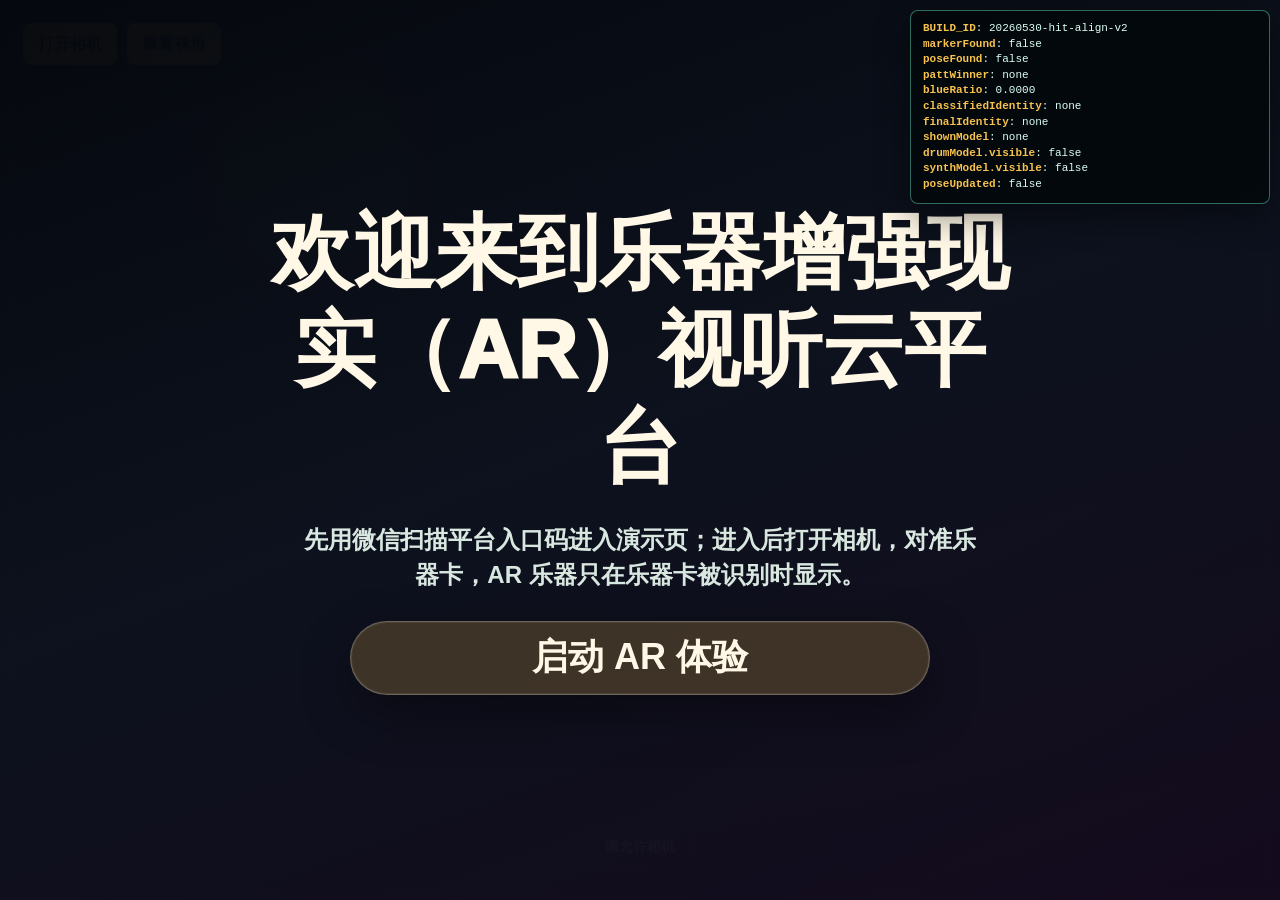
==== commit ecd02b3e: "Move AR app to ar/ subdirectory for /ar/ GitHub Pages path - Copy all project files (index.html, ass" ====
--- a/ar/index.html
+++ b/ar/index.html
@@ -1,4344 +1,38 @@
-<!DOCTYPE html>
-<html lang="en">
- <head>
-  <meta charset="utf-8"/>
-  <meta name="viewport" content="width=device-width, user-scalable=no, minimum-scale=1.0, maximum-scale=1.0"/>
-  <title>
-   AR电子合成器与鼓机
-  </title>
-  
-  <!-- 使用本地加载的ar库 -->
-  <script src="aframe.min.js"></script>
-  <script src="aframe-ar.js"></script>
-  
-  <!-- 使用本地加载marked.js以确保可用性 -->
-  <script src="marked.min.js"></script>
-  
-  <style>
-        /* =============== 所有原始CSS样式都已完整保留 =============== */
-        body {
-            margin: 0;
-            overflow: hidden;
-            font-family: -apple-system, BlinkMacSystemFont, 'Segoe UI', Roboto, sans-serif;
-        }
+<!doctype html>
+<html lang="zh-CN">
+<head>
+  <meta charset="utf-8">
+  <meta name="viewport" content="width=device-width, initial-scale=1, viewport-fit=cover, user-scalable=no">
+  <meta name="format-detection" content="telephone=no">
+  <meta name="apple-mobile-web-app-capable" content="yes">
+  <meta name="apple-mobile-web-app-status-bar-style" content="black-translucent">
+  <title>AR Mini Synth Workstation</title>
+  <link rel="stylesheet" href="./assets/style.css?v=20260530-hit-align-v2">
+</head>
+<body>
+  <section class="welcome-screen" id="welcome-screen" aria-label="平台欢迎页">
+    <div class="welcome-content">
+      <h1>欢迎来到乐器增强现实（AR）视听云平台</h1>
+      <p>先用微信扫描平台入口码进入演示页；进入后打开相机，对准乐器卡，AR 乐器只在乐器卡被识别时显示。</p>
+      <button class="welcome-start" id="start-ar" type="button">启动 AR 体验</button>
+    </div>
+  </section>
 
-        /* 启动覆盖层 - iOS/HyperOS风格高斯模糊 */
-        .start-overlay {
-            position: fixed;
-            top: 0;
-            left: 0;
-            width: 100%;
-            height: 100%;
-            background: rgba(0, 0, 0, 0.6);
-            backdrop-filter: blur(25px) saturate(1.8);
-            -webkit-backdrop-filter: blur(25px) saturate(1.8);
-            display: flex;
-            flex-direction: column;
-            justify-content: center;
-            align-items: center;
-            z-index: 1000;
-            color: white;
-            text-align: center;
-            padding: 20px;
-            box-sizing: border-box;
-        }
-        
-        .start-overlay::before {
-            content: '';
-            position: absolute;
-            top: 0;
-            left: 0;
-            right: 0;
-            bottom: 0;
-            background: 
-                radial-gradient(circle at 20% 30%, rgba(102, 126, 234, 0.3) 0%, transparent 50%),
-                radial-gradient(circle at 80% 70%, rgba(118, 75, 162, 0.3) 0%, transparent 50%);
-            backdrop-filter: blur(30px);
-            -webkit-backdrop-filter: blur(30px);
-            z-index: -1;
-        }
-        
-        .start-button {
-            background: rgba(255, 255, 255, 0.12);
-            border: 1.5px solid rgba(255, 255, 255, 0.25);
-            color: white;
-            padding: 20px 40px;
-            border-radius: 50px;
-            font-size: 18px;
-            font-weight: bold;
-            cursor: pointer;
-            margin: 20px;
-            backdrop-filter: blur(20px) saturate(1.8);
-            -webkit-backdrop-filter: blur(20px) saturate(1.8);
-            box-shadow: 
-                0 8px 32px rgba(0, 0, 0, 0.3),
-                inset 0 1px 0 rgba(255, 255, 255, 0.2);
-            transition: all 0.3s cubic-bezier(0.4, 0.0, 0.2, 1);
-            position: relative;
-            overflow: hidden;
-        }
-        
-        .start-button:hover {
-            background: rgba(255, 255, 255, 0.18);
-            border-color: rgba(255, 255, 255, 0.4);
-            transform: translateY(-3px) scale(1.02);
-            box-shadow: 
-                0 12px 40px rgba(0, 0, 0, 0.4),
-                inset 0 1px 0 rgba(255, 255, 255, 0.3);
-        }
-        
-        .start-button:hover::before {
-            left: 100%;
-        }
-        
-        .start-title {
-            font-size: 3em;
-            margin-bottom: 10px;
-            text-shadow: 0 2px 20px rgba(0, 0, 0, 0.5);
-            font-weight: 700;
-        }
-        
-        .start-subtitle {
-            font-size: 1.2em;
-            opacity: 0.85;
-            margin-bottom: 30px;
-            text-shadow: 0 1px 10px rgba(0, 0, 0, 0.3);
-        }
-        
-        .permission-guide {
-    position: absolute; /* 将其从正常文档流中脱离 */
-    bottom: 30px; /* 定位到距离底部30px的位置 */
-    left: 50%; /* 水平居中 */
-    transform: translateX(-50%); /* 水平居中 */
-    width: 90%; /* 宽度为父容器的90% */
-    max-width: 95%;
-    background: rgba(255, 255, 255, 0.08);
-    border-radius: 20px;
-    padding: 20px;
-    backdrop-filter: blur(20px) saturate(1.5);
-    -webkit-backdrop-filter: blur(20px) saturate(1.5);
-    border: 1px solid rgba(255, 255, 255, 0.15);
-    box-shadow: 
-        0 8px 32px rgba(0, 0, 0, 0.2),
-        inset 0 1px 0 rgba(255, 255, 255, 0.1);
-}
-        
-        .guide-title {
-            font-size: 1em;
-            font-weight: bold;
-            margin-bottom: 8px;
-            color: #FFE082;
-        }
-        
-        .guide-text {
-            font-size: 0.85em;
-            margin-bottom: 12px;
-            opacity: 0.9;
-        }
-        
-        .permission-step {
-            margin: 10px 0;
-            padding: 15px;
-            background: rgba(255, 255, 255, 0.06);
-            border-radius: 15px;
-            border: 1px solid rgba(255, 255, 255, 0.1);
-            backdrop-filter: blur(15px);
-            -webkit-backdrop-filter: blur(15px);
-        }
-        
-        .step-title {
-            font-size: 0.8em;
-            font-weight: bold;
-            color: #81C784;
-            margin-bottom: 8px;
-        }
-        
-        .mock-permission-dialog {
-            position: relative;
-            margin: 10px auto;
-            width: 240px;
-        }
-        
-        .mock-dialog-content {
-            border-radius: 16px;
-            padding: 15px;
-            color: #333;
-            box-shadow: 0 8px 40px rgba(0, 0, 0, 0.4);
-            text-align: center;
-        }
-        
-        .camera-permission {
-            background: rgba(255, 255, 255, 0.92);
-            backdrop-filter: blur(30px) saturate(1.8);
-            -webkit-backdrop-filter: blur(30px) saturate(1.8);
-            border: 1px solid rgba(255, 255, 255, 0.8);
-        }
-        
-        .sensor-permission {
-            background: rgba(255, 255, 255, 0.95);
-            backdrop-filter: blur(20px);
-            -webkit-backdrop-filter: blur(20px);
-            border: 1px solid rgba(0, 0, 0, 0.1);
-        }
-        
-        .mock-dialog-text {
-            font-size: 12px;
-            line-height: 1.4;
-            margin-bottom: 15px;
-            color: #333;
-            font-weight: 400;
-        }
-        
-        .mock-dialog-buttons {
-            display: flex;
-            margin: 10px -15px -15px -15px;
-        }
-        
-        .camera-permission .mock-dialog-buttons {
-            border-top: 1px solid rgba(0, 0, 0, 0.1);
-        }
-        
-        .camera-permission .mock-deny-btn,
-        .camera-permission .mock-allow-btn {
-            flex: 1;
-            padding: 12px;
-            border: none;
-            border-radius: 0;
-            font-size: 14px;
-            font-weight: 400;
-            cursor: default;
-            background: transparent;
-            color: #007AFF;
-            transition: background-color 0.2s;
-        }
-        
-        .camera-permission .mock-deny-btn {
-            border-right: 1px solid rgba(0, 0, 0, 0.1);
-        }
-        
-        .camera-permission .mock-allow-btn {
-            font-weight: 600;
-        }
-        
-        .sensor-permission .mock-dialog-buttons {
-            gap: 10px;
-            margin: 15px 0 0 0;
-        }
-        
-        .sensor-permission .mock-deny-btn,
-        .sensor-permission .mock-allow-btn {
-            flex: 1;
-            padding: 12px;
-            border: none;
-            border-radius: 8px;
-            font-size: 14px;
-            font-weight: 500;
-            cursor: default;
-        }
-        
-        .sensor-permission .mock-deny-btn {
-            background: #FF3B30;
-            color: white;
-        }
-        
-        .sensor-permission .mock-allow-btn {
-            background: #007AFF;
-            color: white;
-        }
-        
-        .camera-allow {
-            animation: cameraButtonGlow 2s infinite;
-        }
-        
-        .sensor-allow {
-            animation: sensorButtonGlow 2s infinite 1s;
-        }
-        
-        @keyframes cameraButtonGlow {
-            0%, 100% { 
-                background-color: rgba(0, 122, 255, 0.1);
-            }
-            50% { 
-                background-color: rgba(0, 122, 255, 0.2);
-            }
-        }
-        
-        @keyframes sensorButtonGlow {
-            0%, 100% { 
-                box-shadow: 0 0 0 0 rgba(0, 122, 255, 0.7);
-            }
-            50% { 
-                box-shadow: 0 0 0 8px rgba(0, 122, 255, 0);
-            }
-        }
-        
-        .permission-arrow {
-            position: absolute;
-            right: -30px;
-            top: 50%;
-            transform: translateY(-50%);
-        }
-        
-        .arrow-line {
-            width: 20px;
-            height: 2px;
-            background: #FFE082;
-            position: relative;
-        }
-        
-        .arrow-head {
-            position: absolute;
-            right: -1px;
-            top: -2px;
-            width: 0;
-            height: 0;
-            border-left: 6px solid #FFE082;
-            border-top: 3px solid transparent;
-            border-bottom: 3px solid transparent;
-        }
-        
-        .permission-hint {
-            position: absolute;
-            right: -35px;
-            top: 100%;
-            margin-top: 3px;
-            font-size: 10px;
-            color: #FFE082;
-            font-weight: bold;
-            white-space: nowrap;
-            animation: hintBlink 1.5s infinite;
-        }
-        
-        @keyframes hintBlink {
-            0%, 50% { opacity: 1; }
-            51%, 100% { opacity: 0.7; }
-        }
-        
-        #ar-scene {
-            display: none;
-        }
-        
-        #ar-scene.active {
-            display: block;
-        }
-        
-        .hidden {
-            display: none !important;
-        }
-        
-        .permission-denied-overlay {
-            position: fixed;
-            top: 0;
-            left: 0;
-            width: 100%;
-            height: 100%;
-            background: rgba(0, 0, 0, 0.65);
-            backdrop-filter: blur(25px) saturate(1.8);
-            -webkit-backdrop-filter: blur(25px) saturate(1.8);
-            display: flex;
-            flex-direction: column;
-            justify-content: center;
-            align-items: center;
-            z-index: 1001;
-            color: white;
-            text-align: center;
-        }
-        
-        .permission-denied-overlay::before {
-            content: '';
-            position: absolute;
-            top: 0;
-            left: 0;
-            right: 0;
-            bottom: 0;
-            background: 
-                radial-gradient(circle at 30% 20%, rgba(244, 67, 54, 0.2) 0%, transparent 50%),
-                radial-gradient(circle at 70% 80%, rgba(156, 39, 176, 0.2) 0%, transparent 50%);
-            backdrop-filter: blur(30px);
-            -webkit-backdrop-filter: blur(30px);
-            z-index: -1;
-        }
-        
-        .reauth-steps {
-            margin: 15px 0;
-        }
-        
-        .reauth-step {
-            display: flex;
-            align-items: flex-start;
-            margin: 12px 0;
-            padding: 15px;
-            background: rgba(255, 255, 255, 0.08);
-            border-radius: 15px;
-            border-left: 3px solid #FFE082;
-            backdrop-filter: blur(15px);
-            -webkit-backdrop-filter: blur(15px);
-            box-shadow: 
-                0 4px 20px rgba(0, 0, 0, 0.1),
-                inset 0 1px 0 rgba(255, 255, 255, 0.1);
-        }
-        
-        .step-number {
-            min-width: 24px;
-            height: 24px;
-            background: #FFE082;
-            color: #333;
-            border-radius: 50%;
-            display: flex;
-            align-items: center;
-            justify-content: center;
-            font-weight: bold;
-            font-size: 12px;
-            margin-right: 12px;
-            flex-shrink: 0;
-        }
-        
-        .step-content {
-            flex: 1;
-        }
-        
-        .step-text {
-            font-weight: bold;
-            font-size: 0.9em;
-            margin-bottom: 3px;
-            color: white;
-        }
-        
-        .step-desc {
-            font-size: 0.8em;
-            opacity: 0.8;
-            color: #E0E0E0;
-        }
-        
-        .simple-steps {
-            margin: 10px 0;
-        }
-        
-        .simple-steps div {
-            padding: 6px 0;
-            font-size: 0.85em;
-            opacity: 0.9;
-            border-bottom: 1px solid rgba(255, 255, 255, 0.1);
-        }
-        
-        .simple-steps div:last-child {
-            border-bottom: none;
-        }
-        
-        .denied-buttons {
-            display: flex;
-            gap: 15px;
-            justify-content: center;
-            flex-wrap: wrap;
-            margin-top: 25px;
-        }
-        
-        .retry-btn {
-            background: rgba(76, 175, 80, 0.15);
-            border: 1.5px solid rgba(76, 175, 80, 0.4);
-            backdrop-filter: blur(20px) saturate(1.5);
-            -webkit-backdrop-filter: blur(20px) saturate(1.5);
-            box-shadow: 
-                0 4px 20px rgba(76, 175, 80, 0.2),
-                inset 0 1px 0 rgba(255, 255, 255, 0.1);
-        }
-        
-        .retry-btn:hover {
-            background: rgba(76, 175, 80, 0.25);
-            border-color: rgba(76, 175, 80, 0.6);
-            transform: translateY(-2px);
-        }
-        
-        .refresh-btn {
-            background: rgba(33, 150, 243, 0.15);
-            border: 1.5px solid rgba(33, 150, 243, 0.4);
-            backdrop-filter: blur(20px) saturate(1.5);
-            -webkit-backdrop-filter: blur(20px) saturate(1.5);
-            box-shadow: 
-                0 4px 20px rgba(33, 150, 243, 0.2),
-                inset 0 1px 0 rgba(255, 255, 255, 0.1);
-        }
-        
-        .refresh-btn:hover {
-            background: rgba(33, 150, 243, 0.25);
-            border-color: rgba(33, 150, 243, 0.6);
-            transform: translateY(-2px);
-        }
-        
-        .back-btn {
-            background: rgba(255, 152, 0, 0.15);
-            border: 1.5px solid rgba(255, 152, 0, 0.4);
-            backdrop-filter: blur(20px) saturate(1.5);
-            -webkit-backdrop-filter: blur(20px) saturate(1.5);
-            box-shadow: 
-                0 4px 20px rgba(255, 152, 0, 0.2),
-                inset 0 1px 0 rgba(255, 255, 255, 0.1);
-        }
-        
-        .back-btn:hover {
-            background: rgba(255, 152, 0, 0.25);
-            border-color: rgba(255, 152, 0, 0.6);
-            transform: translateY(-2px);
-        }
-        
-        .dock-container {
-            position: fixed;
-            bottom: 20px;
-            left: 50%;
-            transform: translateX(-50%);
-            z-index: 100;
-            opacity: 0;
-            pointer-events: none;
-            transition: opacity 0.3s ease;
-        }
-        
-        .dock-container.active {
-            opacity: 1;
-            pointer-events: all;
-        }
-        
-        .dock-bar {
-            background: 
-                linear-gradient(135deg, 
-                    rgba(255, 255, 255, 0.3) 0%, 
-                    rgba(255, 255, 255, 0.18) 25%,
-                    rgba(255, 255, 255, 0.28) 50%,
-                    rgba(255, 255, 255, 0.15) 75%,
-                    rgba(255, 255, 255, 0.35) 100%),
-                linear-gradient(45deg, 
-                    rgba(255, 255, 255, 0.2),
-                    rgba(255, 255, 255, 0.15)),
-                rgba(255, 255, 255, 0.2);
-            border-radius: 56px;
-            padding: 18px 32px;
-            box-shadow: 
-                0 8px 40px rgba(0, 0, 0, 0.25),
-                0 2px 16px rgba(0, 0, 0, 0.1),
-                inset 0 1px 0 rgba(255, 255, 255, 0.45),
-                inset 0 -1px 0 rgba(255, 255, 255, 0.2);
-            border: 1.5px solid rgba(255, 255, 255, 0.35);
-            display: flex;
-            gap: 22px;
-            align-items: center;
-            transform: translateZ(0);
-            will-change: transform;
-        }
-        
-        .dock-button {
-            border: none;
-            border-radius: 50%;
-            width: 68px;
-            height: 68px;
-            color: white;
-            font-size: 24px;
-            font-weight: 600;
-            cursor: pointer;
-            transition: all 0.3s cubic-bezier(0.4, 0.0, 0.2, 1);
-            display: flex;
-            align-items: center;
-            justify-content: center;
-            background: linear-gradient(135deg, 
-                rgba(255, 255, 255, 0.3) 0%, 
-                rgba(255, 255, 255, 0.18) 50%, 
-                rgba(255, 255, 255, 0.35) 100%);
-            box-shadow: 
-                0 4px 20px rgba(0, 0, 0, 0.15),
-                inset 0 1px 0 rgba(255, 255, 255, 0.6),
-                inset 0 -1px 0 rgba(255, 255, 255, 0.2);
-            border: 1.5px solid rgba(255, 255, 255, 0.4);
-            transform: translateZ(0);
-            will-change: transform;
-        }
-        
-        .dock-button:hover {
-            transform: translateY(-4px) scale(1.05) translateZ(0);
-            background: linear-gradient(135deg, 
-                rgba(255, 255, 255, 0.4) 0%, 
-                rgba(255, 255, 255, 0.25) 50%, 
-                rgba(255, 255, 255, 0.45) 100%);
-            box-shadow: 
-                0 10px 35px rgba(0, 0, 0, 0.25),
-                inset 0 1px 0 rgba(255, 255, 255, 0.7),
-                inset 0 -1px 0 rgba(255, 255, 255, 0.3);
-            border-color: rgba(255, 255, 255, 0.6);
-        }
-        
-        .dock-button:active {
-            transform: translateY(-2px) scale(1.02);
-        }
-        
-        #play-btn {
-            background: linear-gradient(135deg, 
-                rgba(255, 193, 7, 0.9) 0%,
-                rgba(255, 193, 7, 0.7) 50%,
-                rgba(255, 193, 7, 0.95) 100%),
-                linear-gradient(45deg, 
-                rgba(255, 255, 255, 0.2),
-                rgba(255, 255, 255, 0.12));
-        }
-        
-        #play-btn:hover {
-            background: linear-gradient(135deg, 
-                rgba(255, 193, 7, 0.98) 0%,
-                rgba(255, 193, 7, 0.85) 50%,
-                rgba(255, 193, 7, 1.0) 100%),
-                linear-gradient(45deg, 
-                rgba(255, 255, 255, 0.3),
-                rgba(255, 255, 255, 0.2));
-            box-shadow: 
-                0 10px 35px rgba(255, 193, 7, 0.4),
-                inset 0 1px 0 rgba(255, 255, 255, 0.7),
-                inset 0 -1px 0 rgba(255, 255, 255, 0.3);
-        }
-        
-        #play-btn.playing {
-            background: linear-gradient(135deg, 
-                rgba(255, 152, 0, 0.95) 0%,
-                rgba(255, 152, 0, 0.75) 50%,
-                rgba(255, 152, 0, 1.0) 100%),
-                linear-gradient(45deg, 
-                rgba(255, 255, 255, 0.2),
-                rgba(255, 255, 255, 0.12));
-        }
-        
-        #play-btn.playing:hover {
-            background: linear-gradient(135deg, 
-                rgba(255, 152, 0, 1.0) 0%,
-                rgba(255, 152, 0, 0.9) 50%,
-                rgba(255, 152, 0, 1.0) 100%),
-                linear-gradient(45deg, 
-                rgba(255, 255, 255, 0.3),
-                rgba(255, 255, 255, 0.2));
-            box-shadow: 
-                0 10px 35px rgba(255, 152, 0, 0.4),
-                inset 0 1px 0 rgba(255, 255, 255, 0.7),
-                inset 0 -1px 0 rgba(255, 255, 255, 0.3);
-        }
-        
-        #info-btn {
-            background: linear-gradient(135deg, 
-                rgba(3, 169, 244, 0.9) 0%,
-                rgba(3, 169, 244, 0.7) 50%,
-                rgba(3, 169, 244, 0.95) 100%),
-                linear-gradient(45deg, 
-                rgba(255, 255, 255, 0.2),
-                rgba(255, 255, 255, 0.12));
-        }
-        
-        #info-btn:hover {
-            background: linear-gradient(135deg, 
-                rgba(3, 169, 244, 0.98) 0%,
-                rgba(3, 169, 244, 0.85) 50%,
-                rgba(3, 169, 244, 1.0) 100%),
-                linear-gradient(45deg, 
-                rgba(255, 255, 255, 0.3),
-                rgba(255, 255, 255, 0.2));
-            box-shadow: 
-                0 10px 35px rgba(3, 169, 244, 0.4),
-                inset 0 1px 0 rgba(255, 255, 255, 0.7),
-                inset 0 -1px 0 rgba(255, 255, 255, 0.3);
-        }
-        
-        #reset-btn {
-            background: linear-gradient(135deg, 
-                rgba(255, 111, 97, 0.9) 0%,
-                rgba(255, 111, 97, 0.7) 50%,
-                rgba(255, 111, 97, 0.95) 100%),
-                linear-gradient(45deg, 
-                rgba(255, 255, 255, 0.2),
-                rgba(255, 255, 255, 0.12));
-        }
-        
-        #reset-btn:hover {
-            background: linear-gradient(135deg, 
-                rgba(255, 111, 97, 0.98) 0%,
-                rgba(255, 111, 97, 0.85) 50%,
-                rgba(255, 111, 97, 1.0) 100%),
-                linear-gradient(45deg, 
-                rgba(255, 255, 255, 0.3),
-                rgba(255, 255, 255, 0.2));
-            box-shadow: 
-                0 10px 35px rgba(255, 111, 97, 0.4),
-                inset 0 1px 0 rgba(255, 255, 255, 0.7),
-                inset 0 -1px 0 rgba(255, 255, 255, 0.3);
-        }
+  <main class="app-shell">
+    <section class="instrument-deck">
+      <section class="ar-stage awaiting-camera" id="ar-stage" aria-label="AR Mini Synth Workstation">
+        <video class="camera-feed" id="camera-feed" autoplay muted playsinline webkit-playsinline></video>
+        <canvas id="synth-canvas"></canvas>
+        <div class="stage-hud">
+          <button class="small-btn" id="camera-toggle" type="button">打开相机</button>
+          <button class="small-btn" id="reset-view" type="button">重置视角</button>
+        </div>
+        <div class="stage-prompt" id="stage-prompt">请允许相机</div>
+      </section>
+    </section>
+  </main>
+  <section class="ar-debug-panel" id="ar-debug-panel" aria-label="AR 调试信息"></section>
 
-        #mode-btn.interact-mode {
-            background: linear-gradient(135deg, 
-                rgba(76, 175, 80, 0.92) 0%,
-                rgba(76, 175, 80, 0.72) 50%,
-                rgba(76, 175, 80, 0.98) 100%),
-                linear-gradient(45deg, 
-                rgba(255, 255, 255, 0.2),
-                rgba(255, 255, 255, 0.12));
-        }
-
-        #mode-btn.rotate-mode {
-            background: linear-gradient(135deg, 
-                rgba(126, 87, 194, 0.92) 0%,
-                rgba(126, 87, 194, 0.72) 50%,
-                rgba(126, 87, 194, 0.98) 100%),
-                linear-gradient(45deg, 
-                rgba(255, 255, 255, 0.2),
-                rgba(255, 255, 255, 0.12));
-        }
-        
-        .dock-button.disabled {
-            background: linear-gradient(135deg, 
-                rgba(158, 158, 158, 0.8) 0%,
-                rgba(158, 158, 158, 0.6) 50%,
-                rgba(158, 158, 158, 0.85) 100%),
-                linear-gradient(45deg, 
-                rgba(255, 255, 255, 0.15),
-                rgba(255, 255, 255, 0.08));
-            cursor: not-allowed;
-            box-shadow: 
-                0 4px 15px rgba(158, 158, 158, 0.2),
-                inset 0 1px 0 rgba(255, 255, 255, 0.4),
-                inset 0 -1px 0 rgba(255, 255, 255, 0.2);
-        }
-        
-        .dock-button.disabled:hover {
-            background: linear-gradient(135deg, 
-                rgba(158, 158, 158, 0.8) 0%,
-                rgba(158, 158, 158, 0.6) 50%,
-                rgba(158, 158, 158, 0.85) 100%),
-                linear-gradient(45deg, 
-                rgba(255, 255, 255, 0.15),
-                rgba(255, 255, 255, 0.08));
-            transform: translateZ(0);
-            box-shadow: 
-                0 4px 15px rgba(158, 158, 158, 0.2),
-                inset 0 1px 0 rgba(255, 255, 255, 0.4),
-                inset 0 -1px 0 rgba(255, 255, 255, 0.2);
-        }
-        
-        .emoji {
-            font-size: 34px;
-        }
-        
-        .info-panel {
-            position: fixed;
-            bottom: 0;
-            left: 0;
-            right: 0;
-            height: 80vh;
-            background: rgba(255, 255, 255, 0.95);
-            border-top-left-radius: 25px;
-            border-top-right-radius: 25px;
-            box-shadow: 
-                0 -8px 40px rgba(0, 0, 0, 0.3),
-                inset 0 1px 0 rgba(255, 255, 255, 0.8);
-            transform: translateY(100%);
-            transition: transform 0.4s cubic-bezier(0.4, 0.0, 0.2, 1);
-            z-index: 200;
-            overflow: hidden;
-            border: 1px solid rgba(255, 255, 255, 0.3);
-        }
-        
-        .info-panel.active {
-            transform: translateY(0);
-        }
-        
-        .info-panel-header {
-            background: rgba(102, 126, 234, 0.9);
-            backdrop-filter: blur(20px);
-            -webkit-backdrop-filter: blur(20px);
-            color: white;
-            padding: 15px 20px;
-            display: flex;
-            justify-content: space-between;
-            align-items: center;
-            position: relative;
-            box-shadow: 0 2px 20px rgba(0, 0, 0, 0.1);
-        }
-        
-        .info-panel-header::before {
-            content: '';
-            position: absolute;
-            top: 8px;
-            left: 50%;
-            transform: translateX(-50%);
-            width: 40px;
-            height: 4px;
-            background: rgba(255, 255, 255, 0.5);
-            border-radius: 2px;
-        }
-        
-        .info-title {
-            font-size: 16px;
-            font-weight: 600;
-            margin: 0;
-        }
-        
-        .close-btn {
-            background: rgba(255, 255, 255, 0.15);
-            backdrop-filter: blur(10px);
-            -webkit-backdrop-filter: blur(10px);
-            border: 1px solid rgba(255, 255, 255, 0.3);
-            border-radius: 20px;
-            width: 36px;
-            height: 36px;
-            color: white;
-            font-size: 18px;
-            cursor: pointer;
-            display: flex;
-            align-items: center;
-            justify-content: center;
-            transition: all 0.3s ease;
-        }
-        
-        .close-btn:hover {
-            background: rgba(255, 255, 255, 0.25);
-            border-color: rgba(255, 255, 255, 0.5);
-            transform: scale(1.1);
-        }
-        
-        .info-content {
-            padding: 20px;
-            height: calc(100% - 70px);
-            overflow-y: auto;
-            font-family: -apple-system, BlinkMacSystemFont, 'Segoe UI', Roboto, sans-serif;
-            -webkit-overflow-scrolling: touch;
-            transform: translateZ(0);
-            will-change: scroll-position;
-            scroll-behavior: smooth;
-        }
-        
-        .markdown-content h1 {
-            color: #333;
-            font-size: 24px;
-            margin-bottom: 16px;
-            border-bottom: 2px solid #667eea;
-            padding-bottom: 8px;
-        }
-        
-        .markdown-content h2 {
-            color: #444;
-            font-size: 18px;
-            margin: 20px 0 12px 0;
-        }
-        
-        .markdown-content h3 {
-            color: #555;
-            font-size: 16px;
-            margin: 16px 0 8px 0;
-        }
-        
-        .markdown-content p {
-            line-height: 1.6;
-            margin-bottom: 12px;
-            color: #333;
-        }
-        
-        .markdown-content ul, .markdown-content ol {
-            margin: 12px 0;
-            padding-left: 20px;
-        }
-        
-        .markdown-content li {
-            margin: 6px 0;
-            line-height: 1.5;
-        }
-        
-        .markdown-content strong {
-            color: #667eea;
-            font-weight: 600;
-        }
-        
-        .markdown-content img {
-            max-width: 100%;
-            height: auto;
-            border-radius: 8px;
-            margin: 12px 0;
-            box-shadow: 0 4px 12px rgba(0, 0, 0, 0.1);
-        }
-        
-        .markdown-content hr {
-            border: none;
-            border-top: 1px solid #eee;
-            margin: 20px 0;
-        }
-        
-        .markdown-content blockquote {
-            border-left: 4px solid #667eea;
-            margin: 16px 0;
-            padding: 8px 16px;
-            background: #f8f9fa;
-            border-radius: 0 8px 8px 0;
-        }
-        
-        .info-display {
-            position: fixed;
-            top: 20px;
-            left: 50%;
-            transform: translateX(-50%);
-            max-width: calc(100% - 40px);
-            min-width: 280px;
-            background: 
-                linear-gradient(135deg, 
-                    rgba(0, 0, 0, 0.7) 0%, 
-                    rgba(0, 0, 0, 0.5) 25%,
-                    rgba(0, 0, 0, 0.65) 50%,
-                    rgba(0, 0, 0, 0.45) 75%,
-                    rgba(0, 0, 0, 0.75) 100%),
-                linear-gradient(45deg, 
-                    rgba(255, 255, 255, 0.12),
-                    rgba(255, 255, 255, 0.06)),
-                rgba(0, 0, 0, 0.6);
-            color: white;
-            padding: 12px 20px;
-            border-radius: 25px;
-            font-size: 14px;
-            font-weight: 500;
-            text-align: center;
-            z-index: 150;
-            border: 1px solid rgba(255, 255, 255, 0.25);
-            box-shadow: 
-                0 8px 32px rgba(0, 0, 0, 0.3),
-                inset 0 1px 0 rgba(255, 255, 255, 0.15);
-            opacity: 0;
-            pointer-events: none;
-            transition: opacity 0.3s ease;
-            line-height: 1.4;
-            transform: translateX(-50%) translateZ(0);
-            will-change: transform, opacity;
-        }
-        
-        .info-display.active {
-            opacity: 1;
-            pointer-events: all;
-        }
-        
-        .info-display .instrument-name {
-            font-weight: 600;
-            font-size: 16px;
-            margin-bottom: 4px;
-            color: #FFE082;
-        }
-        
-        .info-display .instrument-desc {
-            font-size: 14px;
-            opacity: 0.9;
-        }
-        
-        /* =============== 新增：加载覆盖层样式 =============== */
-        .loading-overlay {
-            position: fixed;
-            top: 0;
-            left: 0;
-            width: 100%;
-            height: 100%;
-            background: rgba(0, 0, 0, 0.5);
-            backdrop-filter: blur(15px) saturate(1.5);
-            -webkit-backdrop-filter: blur(15px) saturate(1.5);
-            display: flex;
-            justify-content: center;
-            align-items: center;
-            z-index: 2000;
-            color: white;
-            text-align: center;
-            transition: opacity 0.3s ease;
-        }
-
-        .loading-panel {
-            background: rgba(255, 255, 255, 0.1);
-            padding: 25px 35px;
-            border-radius: 20px;
-            border: 1px solid rgba(255, 255, 255, 0.2);
-            box-shadow: 0 8px 32px rgba(0, 0, 0, 0.3);
-            width: 90%;
-            max-width: 320px;
-        }
-
-        #loading-title {
-            font-size: 18px;
-            font-weight: 600;
-            margin-top: 0;
-            margin-bottom: 15px;
-            color: #fff;
-        }
-
-        .progress-bar-container {
-            width: 100%;
-            height: 8px;
-            background: rgba(0, 0, 0, 0.3);
-            border-radius: 4px;
-            overflow: hidden;
-            margin-bottom: 15px;
-        }
-
-        #progress-bar {
-            width: 0%;
-            height: 100%;
-            background: linear-gradient(90deg, #667eea, #764ba2);
-            border-radius: 4px;
-            transition: width 0.3s ease-out;
-        }
-
-        #loading-text {
-            font-size: 14px;
-            margin: 0;
-            opacity: 0.9;
-            color: #eee;
-        }
-
-        /* =============== 新增：权限拒绝弹窗样式 =============== */
-        .permission-error-overlay {
-            position: fixed;
-            top: 0;
-            left: 0;
-            width: 100%;
-            height: 100%;
-            background: rgba(0, 0, 0, 0.7);
-            backdrop-filter: blur(25px) saturate(1.8);
-            -webkit-backdrop-filter: blur(25px) saturate(1.8);
-            display: flex;
-            justify-content: center;
-            align-items: center;
-            z-index: 3000;
-            color: white;
-            text-align: center;
-            transition: opacity 0.3s ease;
-        }
-
-        .permission-error-overlay::before {
-            content: '';
-            position: absolute;
-            top: 0;
-            left: 0;
-            right: 0;
-            bottom: 0;
-            background: 
-                radial-gradient(circle at 30% 20%, rgba(244, 67, 54, 0.3) 0%, transparent 50%),
-                radial-gradient(circle at 70% 80%, rgba(156, 39, 176, 0.3) 0%, transparent 50%);
-            backdrop-filter: blur(30px);
-            -webkit-backdrop-filter: blur(30px);
-            z-index: -1;
-        }
-
-        .permission-error-panel {
-            background: rgba(255, 255, 255, 0.1);
-            padding: 30px 35px;
-            border-radius: 20px;
-            border: 2px solid rgba(244, 67, 54, 0.4);
-            box-shadow: 0 8px 32px rgba(244, 67, 54, 0.3);
-            width: 90%;
-            max-width: 400px;
-        }
-
-        .permission-error-title {
-            font-size: 20px;
-            font-weight: 700;
-            margin-bottom: 15px;
-            color: #FF6B6B;
-        }
-
-        .permission-error-text {
-            font-size: 16px;
-            margin-bottom: 20px;
-            opacity: 0.9;
-            line-height: 1.5;
-        }
-
-        .permission-error-buttons {
-            display: flex;
-            gap: 15px;
-            justify-content: center;
-            flex-wrap: wrap;
-            margin-top: 25px;
-        }
-
-        .permission-error-btn {
-            background: rgba(255, 255, 255, 0.12);
-            border: 1.5px solid rgba(255, 255, 255, 0.25);
-            color: white;
-            padding: 15px 25px;
-            border-radius: 25px;
-            font-size: 16px;
-            font-weight: bold;
-            cursor: pointer;
-            backdrop-filter: blur(20px) saturate(1.8);
-            -webkit-backdrop-filter: blur(20px) saturate(1.8);
-            box-shadow: 
-                0 4px 20px rgba(0, 0, 0, 0.3),
-                inset 0 1px 0 rgba(255, 255, 255, 0.2);
-            transition: all 0.3s cubic-bezier(0.4, 0.0, 0.2, 1);
-        }
-
-        .permission-error-btn:hover {
-            background: rgba(255, 255, 255, 0.18);
-            border-color: rgba(255, 255, 255, 0.4);
-            transform: translateY(-2px) scale(1.02);
-        }
-
-        .permission-error-btn.primary {
-            background: rgba(244, 67, 54, 0.8);
-            border-color: rgba(244, 67, 54, 0.6);
-        }
-
-        .permission-error-btn.primary:hover {
-            background: rgba(244, 67, 54, 0.9);
-            border-color: rgba(244, 67, 54, 0.8);
-        }
-        /* =============== 结束：新增样式 =============== */
-        
-        @media (max-width: 480px) {
-            .start-title { font-size: 2em; }
-            .start-subtitle { font-size: 1em; }
-            .permission-guide { padding: 15px; margin: 15px 0; max-width: 98%; }
-            .info-display { top: 15px; max-width: calc(100% - 30px); min-width: 250px; padding: 10px 16px; font-size: 13px; }
-            .info-display .instrument-name { font-size: 15px; }
-            .info-display .instrument-desc { font-size: 13px; }
-            .dock-bar { padding: 16px 26px; gap: 18px; border-radius: 48px; }
-            .dock-button { width: 60px; height: 60px; }
-            .emoji { font-size: 30px; }
-            .info-content { padding: 15px; }
-            .markdown-content h1 { font-size: 20px; }
-            .markdown-content h2 { font-size: 16px; }
-        }
-  </style>
-  <script>
-
-// =============== 全局变量和状态管理 ===============
-let isARStarted = false;
-let startOverlay;
-let currentAudioManager = null;
-const audioCache = {};
-const infoCache = {};
-const markdownCache = {};
-let loadingInterval = null; // 新增：用于管理加载动画的计时器
-let isAudioReloading = false; // 新增：防止重复触发音频重载
-let permissionCheckTimeout = null; // 新增：权限检测超时
-
-// ====================================================================
-// AR 合成器/鼓机平台配置
-// ====================================================================
-const instrumentConfig = {
-    'marker26': { name: '合成器',     model: 'runtime:synth-workstation',            audio: '', markdown: 'assets/markdown/synth_workstation.md', info: 'assets/info/synth_workstation.txt', isLoaded: false, playSounds: ['C4', 'E4', 'G4', 'C5'] },
-    'marker27': { name: '鼓机',       model: 'runtime:drum-machine',                 audio: '', markdown: 'assets/markdown/drum_machine.md',      info: 'assets/info/drum_machine.txt',      isLoaded: false, playSounds: ['C3', 'D3', 'G3'] }
-};
-
-// 工具函数
-function getDeviceInfo() {
-    const ua = navigator.userAgent;
-    return {
-        isIOS: /iPhone|iPad|iPod/i.test(ua),
-        isWeChat: /MicroMessenger/i.test(ua),
-        isAndroid: /Android/i.test(ua),
-        isDesktop: !/iPhone|iPad|iPod|Android/i.test(ua)
-    };
-}
-
-// ====================================================================
-// 新增：权限检测相关函数
-// ====================================================================
-
-// 检查摄像头权限状态
-async function checkCameraPermission() {
-    try {
-        if (!navigator.mediaDevices || !navigator.mediaDevices.getUserMedia) {
-            console.warn('getUserMedia not supported');
-            return 'unsupported';
-        }
-
-        // 尝试获取摄像头流
-        const stream = await navigator.mediaDevices.getUserMedia({ 
-            video: { facingMode: 'environment' }
-        });
-        
-        // 如果成功获取，立即关闭流并返回granted
-        stream.getTracks().forEach(track => track.stop());
-        return 'granted';
-        
-    } catch (error) {
-        console.log('Camera permission check failed:', error.name, error.message);
-        
-        if (error.name === 'NotAllowedError' || error.name === 'PermissionDeniedError') {
-            return 'denied';
-        } else if (error.name === 'NotFoundError' || error.name === 'DevicesNotFoundError') {
-            return 'no-camera';
-        } else {
-            return 'error';
-        }
-    }
-}
-
-// 显示权限错误弹窗
-function showPermissionErrorOverlay() {
-    // 检查是否已经存在弹窗
-    if (document.getElementById('permission-error-overlay')) {
-        return;
-    }
-
-    const device = getDeviceInfo();
-    
-    const overlay = document.createElement('div');
-    overlay.id = 'permission-error-overlay';
-    overlay.className = 'permission-error-overlay';
-    
-    overlay.innerHTML = `
-        <div class="permission-error-panel">
-            <div class="permission-error-title">📷 摄像头权限被拒绝</div>
-            <div class="permission-error-text">
-                AR功能需要使用摄像头来识别乐器码。<br>
-                请按照以下步骤重新授权：<br>
-                1.手动点击右上角菜单点击“刷新”。<br>
-                2.如果看到权限请求弹窗出现，请点击“允许”或“Allow”按钮。
-            </div>
-            <div class="permission-error-text">
-                如果手动刷新网页后仍然没有看到权限请求弹窗，请尝试以下方法：<br>
-                1.重新扫描二维码进入该页面，在弹出的权限请求弹窗中点击“允许”或“Allow”按钮。<br>
-            </div>
-            <div class="permission-error-buttons">
-                <button class="permission-error-btn primary" onclick="refreshPage()">
-                    🔃 刷新页面<br>如刷新后没有看到权限请求弹窗<br>请重新扫码进入
-                </button>
-            </div>
-        </div>
-    `;
-    
-    document.body.appendChild(overlay);
-    console.log('Permission error overlay shown');
-}
-
-// 隐藏权限错误弹窗
-function hidePermissionErrorOverlay() {
-    const overlay = document.getElementById('permission-error-overlay');
-    if (overlay) {
-        overlay.remove();
-    }
-}
-
-// 监听AR.js场景错误
-function setupARSceneErrorHandling() {
-    const arScene = document.getElementById('ar-scene');
-    if (!arScene) return;
-
-    // 监听A-Frame的错误事件
-    arScene.addEventListener('ar-error', function(event) {
-        console.error('AR Error:', event.detail);
-        handleARError(event.detail);
-    });
-
-    // 监听A-Frame场景的加载错误
-    arScene.addEventListener('loaded', function() {
-        console.log('AR scene loaded successfully');
-        clearTimeout(permissionCheckTimeout);
-    });
-
-    // 设置超时检测，如果AR场景在一定时间内没有正常启动，可能是权限问题
-    arScene.addEventListener('renderstart', function() {
-        console.log('AR rendering started');
-        clearTimeout(permissionCheckTimeout);
-    });
-}
-
-// 处理AR错误
-function handleARError(error) {
-    console.error('Handling AR error:', error);
-    
-    // 检查是否是权限相关的错误
-    if (error && (
-        error.message && error.message.includes('Permission') ||
-        error.name === 'NotAllowedError' ||
-        error.toString().includes('permission')
-    )) {
-        setTimeout(() => {
-            showPermissionErrorOverlay();
-        }, 500);
-    }
-}
-
-// ====================================================================
-// 新增：带重试机制的通用 Fetch 函数
-// ====================================================================
-async function fetchWithRetry(url, maxRetries = 3, retryDelay = 1000, resourceName = '资源') {
-    for (let attempt = 1; attempt <= maxRetries; attempt++) {
-        try {
-            const response = await fetch(url);
-            if (!response.ok) {
-                throw new Error(`HTTP error! status: ${response.status}`);
-            }
-            return response; // 成功时返回 response 对象
-        } catch (error) {
-            console.warn(`${resourceName} fetch attempt ${attempt} failed:`, error.message);
-            if (attempt === maxRetries) {
-                console.error(`All ${maxRetries} fetch attempts for ${resourceName} failed.`);
-                throw error; // 重试次数用尽，抛出最终错误
-            }
-            // 每次重试前都短暂提示
-            showNotification(`${resourceName}加载失败，第 ${attempt} 次重试中...`, true);
-            // 等待一段时间再重试，可以采用递增延迟
-            await new Promise(resolve => setTimeout(resolve, retryDelay * attempt));
-        }
-    }
-}
-
-
-// ====================================================================
-// 简易电子音合成器 (用于无音频素材时的弹奏测试)
-// ====================================================================
-const PRESETS = {
-    SYNTH: { color: 0x3aa6ff, mode: "synth" },
-    GUITAR: { color: 0x39e59f, mode: "guitar" },
-    DRUM: { color: 0xffa23a, mode: "drum" },
-    BASS: { color: 0xb26bff, mode: "bass" }
-};
-
-const WAVES = {
-    SAW: { color: 0x3aa6ff, osc: "sawtooth" },
-    SQUARE: { color: 0xb26bff, osc: "square" },
-    SINE: { color: 0x39e59f, osc: "sine" }
-};
-
-const FADERS = [
-    { id: "A", label: "A", value: 0.05, color: 0x3aa6ff },
-    { id: "D", label: "D", value: 0.28, color: 0x3aa6ff },
-    { id: "S", label: "S", value: 0.62, color: 0x3aa6ff },
-    { id: "R", label: "R", value: 0.30, color: 0x3aa6ff },
-    { id: "FX", label: "FX", value: 0.22, color: 0xb26bff },
-    { id: "VOL", label: "VOL", value: 0.82, color: 0x39e59f }
-];
-
-const PERFORMANCE_BUTTONS = ["GLIDE", "ARP", "HOLD"];
-const NOTE_NAMES = ["C", "C#", "D", "D#", "E", "F", "F#", "G", "G#", "A", "A#", "B"];
-const WHITE_PCS = new Set([0, 2, 4, 5, 7, 9, 11]);
-const BUILD_ID = "20260530-hit-align-v1";
-const MIN_SYNTH_NOTE_HOLD_MS = 230;
-const MIN_BASS_NOTE_HOLD_MS = 280;
-const ORIGINAL_GUITAR_PARAMS = {
-    style: "folk",
-    attack: 0.002,
-    decay: 0.05,
-    sustain: 0.62,
-    release: 2.2,
-    cutoff: 0.48,
-    brightness: 0.9982,
-    drive: 1.0,
-    body: 0.52,
-    reverb: 0.24,
-    chorus: 0.06,
-    vibrato: 0.02,
-    stringType: "steel"
-};
-const GUITAR_CONTROL_DEFAULTS = {
-    cutoff: 0.62,
-    fx: 0.22
-};
-const GUITE222_GUITAR_WORKLET_URL = new URL(`./assets/guitar-worklet.js?v=${BUILD_ID}`, window.location.href);
-const GUITE222_GUITAR_PARAMS = {
-    attack: 0.002,
-    decay: 0.06,
-    sustain: 0.55,
-    release: 2.5,
-    cutoff: 0.45,
-    brightness: 0.9985
-};
-const GUITE222_BASE_FREQ = 82.41;
-const GUITE222_BASE_MIDI = 48;
-const DRUM_CONTROLS = {
-    tone: 0.62,
-    decay: 0.52,
-    drive: 0.25,
-    space: 0.35,
-    level: 0.82
-};
-
-const state = {
-    currentMode: "synth",
-    currentPreset: "SYNTH",
-    currentWave: "SAW",
-    octaveShift: 0,
-    cutoff: 0.62,
-    reso: 0.28,
-    pitchBend: 0,
-    mod: 0,
-    glide: false,
-    arp: false,
-    hold: false,
-    faders: Object.fromEntries(FADERS.map((item) => [item.id, item.value])),
-    lastFreq: null
-};
-
-let runtimeControlPointerActive = false;
-let modelGestureMode = 'rotate';
-let audioCtx = null;
-let audioUnlocked = false;
-let masterGain = null;
-let fxSend = null;
-let delayNode = null;
-let delayFeedback = null;
-let guitarReverbSend = null;
-let guitarReverbConvolver = null;
-let guitarReverbGain = null;
-let guite222GuitarNode = null;
-let guite222GuitarReady = null;
-let guite222GuitarFailed = false;
-let activePointers = new Map();
-let drumControls = { ...DRUM_CONTROLS };
-
-function isRuntimeInstrumentConfig(config) {
-    return Boolean(config && config.model && config.model.startsWith('runtime:'));
-}
-
-function getDefaultGestureMode(config) {
-    return isRuntimeInstrumentConfig(config) ? 'interact' : 'rotate';
-}
-
-const runtimeSynthState = {
-    get preset() { return state.currentPreset; },
-    set preset(value) { state.currentPreset = value; },
-    get mode() { return state.currentMode; },
-    set mode(value) { state.currentMode = value; },
-    get waveId() { return state.currentWave; },
-    set waveId(value) { state.currentWave = value; },
-    get wave() { return WAVES[state.currentWave]?.osc || WAVES.SAW.osc; },
-    set wave(value) {
-        const match = Object.entries(WAVES).find(([, wave]) => wave.osc === value);
-        if (match) state.currentWave = match[0];
-    },
-    get octaveShift() { return state.octaveShift; },
-    set octaveShift(value) { state.octaveShift = value; },
-    get cutoff() { return state.cutoff; },
-    set cutoff(value) { state.cutoff = value; },
-    get reso() { return state.reso; },
-    set reso(value) { state.reso = value; },
-    get pitch() { return state.pitchBend / 2 + 0.5; },
-    set pitch(value) { state.pitchBend = (value - 0.5) * 2; },
-    get mod() { return state.mod; },
-    set mod(value) { state.mod = value; },
-    get glide() { return state.glide; },
-    set glide(value) { state.glide = value; },
-    get arp() { return state.arp; },
-    set arp(value) { state.arp = value; },
-    get hold() { return state.hold; },
-    set hold(value) { state.hold = value; },
-    get faders() { return state.faders; }
-};
-
-const runtimeDrumState = drumControls;
-
-const runtimePresets = Object.fromEntries(
-    Object.entries(PRESETS).map(([key, value]) => [key, { color: `#${value.color.toString(16).padStart(6, '0')}`, mode: value.mode }])
-);
-
-const runtimeWaves = Object.fromEntries(
-    Object.entries(WAVES).map(([key, value]) => [key, { color: `#${value.color.toString(16).padStart(6, '0')}`, osc: value.osc }])
-);
-
-function makeRuntimeMaterial({ color, emissive = 0x000000, roughness = 0.62, metalness = 0.1, transparent = false, opacity = 1 }) {
-    return new THREE.MeshStandardMaterial({
-        color,
-        emissive,
-        emissiveIntensity: emissive ? 0.4 : 0,
-        roughness,
-        metalness,
-        transparent,
-        opacity
-    });
-}
-
-function runtimeLabelTexture(lines, options = {}) {
-    const width = options.width || 256;
-    const height = options.height || 96;
-    const canvas = document.createElement('canvas');
-    canvas.width = width;
-    canvas.height = height;
-    const ctx = canvas.getContext('2d');
-    ctx.clearRect(0, 0, width, height);
-    if (options.background) {
-        ctx.fillStyle = options.background;
-        ctx.fillRect(0, 0, width, height);
-    }
-    ctx.textAlign = 'center';
-    ctx.textBaseline = 'middle';
-    ctx.fillStyle = options.color || '#f6fff8';
-    const list = Array.isArray(lines) ? lines : [lines];
-    const fontSize = options.fontSize || (list.length > 1 ? 26 : 34);
-    ctx.font = `800 ${fontSize}px Arial, PingFang SC, Microsoft YaHei, sans-serif`;
-    const step = height / (list.length + 1);
-    list.forEach((line, index) => ctx.fillText(line, width / 2, step * (index + 1)));
-    const texture = new THREE.CanvasTexture(canvas);
-    if ('SRGBColorSpace' in THREE) texture.colorSpace = THREE.SRGBColorSpace;
-    return texture;
-}
-
-function addRuntimeMeshLabel(parent, text, x, y, z, w, h, options = {}) {
-    const mat = new THREE.MeshBasicMaterial({
-        map: runtimeLabelTexture(text, options),
-        transparent: true,
-        depthWrite: false
-    });
-    const mesh = new THREE.Mesh(new THREE.PlaneGeometry(w, h), mat);
-    mesh.position.set(x, y, z);
-    parent.add(mesh);
-    return mesh;
-}
-
-function setRuntimeButtonActive(mesh, active, color) {
-    if (!mesh) return;
-    mesh.userData.isActive = active;
-    mesh.material.color.setHex(active ? color : mesh.userData.baseColor);
-    mesh.material.emissive.setHex(active ? color : 0x000000);
-    mesh.material.emissiveIntensity = active ? 0.8 : 0.04;
-}
-
-function flashRuntimeMesh(mesh, active, pressDepth = 0.025) {
-    if (!mesh || !mesh.userData || mesh.userData.baseColor === undefined) return;
-    mesh.position.z = active ? mesh.userData.baseZ - pressDepth : mesh.userData.baseZ;
-    mesh.material.color.setHex(active ? mesh.userData.activeColor : mesh.userData.baseColor);
-    mesh.material.emissive.setHex(active ? mesh.userData.activeColor : 0x000000);
-    mesh.material.emissiveIntensity = active ? 0.55 : 0.05;
-}
-
-function clampRuntimeValue(value, min = 0, max = 1) {
-    return Math.max(min, Math.min(max, value));
-}
-
-function getRuntimeEventPointer(evt) {
-    const source = (evt.detail && (evt.detail.mouseEvent || evt.detail.touchEvent)) || evt;
-    const touch = source.touches && source.touches[0] || source.changedTouches && source.changedTouches[0];
-    return {
-        x: touch ? touch.clientX : source.clientX || 0,
-        y: touch ? touch.clientY : source.clientY || 0
-    };
-}
-
-function getRuntimePointerId(evt) {
-    const source = (evt.detail && (evt.detail.mouseEvent || evt.detail.touchEvent)) || evt;
-    const touch = source.touches && source.touches[0] || source.changedTouches && source.changedTouches[0];
-    return source.pointerId || touch?.identifier || 1;
-}
-
-function ensureAudio() {
-    if (audioCtx) return audioCtx;
-    const Ctx = window.AudioContext || window.webkitAudioContext;
-    if (!Ctx) {
-        showNotification('当前浏览器不支持 Web Audio', true);
-        return null;
-    }
-
-    audioCtx = new Ctx({ latencyHint: "interactive" });
-    if (navigator.audioSession) {
-        try { navigator.audioSession.type = "playback"; } catch (err) {}
-    }
-
-    masterGain = audioCtx.createGain();
-    masterGain.gain.value = state.faders.VOL;
-
-    const compressor = audioCtx.createDynamicsCompressor();
-    compressor.threshold.value = -18;
-    compressor.knee.value = 22;
-    compressor.ratio.value = 5;
-    compressor.attack.value = 0.006;
-    compressor.release.value = 0.18;
-    masterGain.connect(compressor);
-    compressor.connect(audioCtx.destination);
-
-    fxSend = audioCtx.createGain();
-    fxSend.gain.value = state.faders.FX * 0.34;
-    delayNode = audioCtx.createDelay(0.9);
-    delayNode.delayTime.value = 0.22;
-    delayFeedback = audioCtx.createGain();
-    delayFeedback.gain.value = 0.18;
-    fxSend.connect(delayNode);
-    delayNode.connect(delayFeedback);
-    delayFeedback.connect(delayNode);
-    delayNode.connect(compressor);
-
-    guitarReverbSend = audioCtx.createGain();
-    guitarReverbConvolver = audioCtx.createConvolver();
-    guitarReverbGain = audioCtx.createGain();
-    guitarReverbConvolver.buffer = createImpulseResponse(audioCtx, 1.45, 2.4);
-    guitarReverbGain.gain.value = getOriginalGuitarParams().reverb * 0.36;
-    guitarReverbSend.connect(guitarReverbConvolver);
-    guitarReverbConvolver.connect(guitarReverbGain);
-    guitarReverbGain.connect(masterGain);
-    queueGuite222GuitarWorkletLoad();
-    return audioCtx;
-}
-
-function createImpulseResponse(ctx, duration, decay) {
-    const len = Math.max(1, Math.floor(ctx.sampleRate * duration));
-    const buffer = ctx.createBuffer(2, len, ctx.sampleRate);
-    for (let channel = 0; channel < 2; channel++) {
-        const data = buffer.getChannelData(channel);
-        for (let i = 0; i < len; i++) {
-            const t = i / len;
-            data[i] = (Math.random() * 2 - 1) * Math.pow(1 - t, decay) * 0.35;
-        }
-    }
-    return buffer;
-}
-
-function unlockAudio() {
-    const ctx = ensureAudio();
-    if (!ctx) return;
-    try {
-        if (ctx.state === "suspended") {
-            ctx.resume().catch(() => showNotification('请再次点击启动声音', true));
-        }
-        if (audioUnlocked) return;
-        const buffer = ctx.createBuffer(1, 1, ctx.sampleRate);
-        const source = ctx.createBufferSource();
-        source.buffer = buffer;
-        source.connect(ctx.destination);
-        source.start(0);
-        audioUnlocked = true;
-    } catch (err) {}
-}
-
-async function unlockSynthAudio() {
-    unlockAudio();
-    if (audioCtx && audioCtx.state === 'suspended') await audioCtx.resume().catch(() => {});
-    return Boolean(audioCtx);
-}
-
-function resetAudioForPreset(id) {
-    const ctx = ensureAudio();
-    if (!ctx) return;
-    if (ctx.state === "suspended") ctx.resume().catch(() => {});
-    cancelActiveControlPointers();
-    state.lastFreq = null;
-    const now = ctx.currentTime;
-    masterGain?.gain.cancelScheduledValues(now);
-    masterGain?.gain.setTargetAtTime(state.faders.VOL, now, 0.015);
-    fxSend?.gain.cancelScheduledValues(now);
-    fxSend?.gain.setTargetAtTime(state.faders.FX * 0.34, now, 0.015);
-    if (guitarReverbGain) {
-        const reverb = id === "GUITAR" ? getOriginalGuitarParams().reverb * 0.36 : 0;
-        guitarReverbGain.gain.cancelScheduledValues(now);
-        guitarReverbGain.gain.setTargetAtTime(reverb, now, 0.02);
-    }
-}
-
-function midiToFrequency(midi) {
-    return 440 * Math.pow(2, (midi - 69 + state.pitchBend * 2) / 12);
-}
-
-function getAdsr() {
-    return {
-        attack: 0.004 + state.faders.A * 0.72,
-        decay: 0.035 + state.faders.D * 0.9,
-        sustain: clampRuntimeValue(state.faders.S, 0.08, 0.92),
-        release: 0.04 + state.faders.R * 1.8
-    };
-}
-
-function makeNoiseBuffer(ctx, duration = 0.7) {
-    const length = Math.max(1, Math.floor(ctx.sampleRate * duration));
-    const buffer = ctx.createBuffer(1, length, ctx.sampleRate);
-    const data = buffer.getChannelData(0);
-    for (let i = 0; i < length; i++) {
-        data[i] = Math.random() * 2 - 1;
-    }
-    return buffer;
-}
-
-function applyVoiceEnvelope(gain, velocity, sustainMultiplier = 1) {
-    const ctx = audioCtx;
-    const adsr = getAdsr();
-    const now = ctx.currentTime;
-    const peak = clampRuntimeValue(velocity * state.faders.VOL, 0.001, 0.95);
-    gain.gain.cancelScheduledValues(now);
-    gain.gain.setValueAtTime(0.0001, now);
-    gain.gain.linearRampToValueAtTime(peak, now + adsr.attack);
-    gain.gain.setTargetAtTime(peak * adsr.sustain * sustainMultiplier, now + adsr.attack, adsr.decay / 3);
-}
-
-function routeVoice(source, filter, gain) {
-    source.connect(filter);
-    filter.connect(gain);
-    gain.connect(masterGain);
-    gain.connect(fxSend);
-}
-
-function createSynthVoice(midi, velocity = 0.78, options = {}) {
-    const ctx = ensureAudio();
-    if (!ctx) return null;
-    if (ctx.state === "suspended") ctx.resume().catch(() => {});
-
-    const now = ctx.currentTime;
-    const freq = midiToFrequency(midi + (options.bass ? -12 : 0));
-    const wave = options.wave || WAVES[state.currentWave].osc;
-    const filter = ctx.createBiquadFilter();
-    filter.type = "lowpass";
-    filter.frequency.value = 180 + Math.pow(state.cutoff, 1.4) * (options.bass ? 3600 : 11800);
-    filter.Q.value = 0.7 + state.reso * 12;
-
-    const gain = ctx.createGain();
-    gain.gain.value = 0.0001;
-
-    let source;
-    let oscillator = null;
-    if (wave === "noise") {
-        source = ctx.createBufferSource();
-        source.buffer = makeNoiseBuffer(ctx, 1.4);
-    } else {
-        source = ctx.createOscillator();
-        oscillator = source;
-        source.type = wave;
-        if (state.glide && state.lastFreq) {
-            source.frequency.setValueAtTime(state.lastFreq, now);
-            source.frequency.exponentialRampToValueAtTime(Math.max(20, freq), now + 0.11);
-        } else {
-            source.frequency.value = freq;
-        }
-        source.detune.value = state.pitchBend * 200;
-        if (state.mod > 0.02) {
-            const lfo = ctx.createOscillator();
-            const lfoGain = ctx.createGain();
-            lfo.frequency.value = 4.5 + state.mod * 5;
-            lfoGain.gain.value = state.mod * (options.bass ? 10 : 24);
-            lfo.connect(lfoGain);
-            lfoGain.connect(source.detune);
-            lfo.start(now);
-            window.setTimeout(() => {
-                try { lfo.stop(); lfo.disconnect(); lfoGain.disconnect(); } catch (err) {}
-            }, 2600);
-        }
-    }
-
-    applyVoiceEnvelope(gain, velocity, options.bass ? 0.8 : 1);
-    routeVoice(source, filter, gain);
-    source.start(now);
-
-    const voice = {
-        source,
-        oscillator,
-        gain,
-        filter,
-        startedAt: now,
-        minHoldUntil: now + ((options.bass ? MIN_BASS_NOTE_HOLD_MS : MIN_SYNTH_NOTE_HOLD_MS) / 1000),
-        released: false,
-        releaseTimer: 0
-    };
-    state.lastFreq = freq;
-    return voice;
-}
-
-function noteNameToMidi(note = "C4") {
-    if (typeof note === "number" && Number.isFinite(note)) return note;
-    const match = String(note).trim().match(/^([A-Ga-g])([#b]?)(-?\d+)$/);
-    if (!match) return 60;
-    const base = { C: 0, D: 2, E: 4, F: 5, G: 7, A: 9, B: 11 }[match[1].toUpperCase()];
-    const accidental = match[2] === "#" ? 1 : match[2] === "b" ? -1 : 0;
-    const octave = Number(match[3]);
-    return (octave + 1) * 12 + base + accidental;
-}
-
-function releaseVoice(voice, options = {}) {
-    if (!voice || !audioCtx || voice.released) return;
-    const now = audioCtx.currentTime;
-    const wait = options.force ? 0 : Math.max(0, (voice.minHoldUntil || now) - now);
-    if (wait <= 0.005) {
-        noteOff(voice, options);
-        return;
-    }
-    if (voice.releaseTimer) return;
-    voice.releaseTimer = window.setTimeout(() => {
-        voice.releaseTimer = 0;
-        noteOff(voice, options);
-    }, wait * 1000);
-}
-
-function noteOff(voice, options = {}) {
-    if (!voice || !audioCtx) return;
-    if (voice.released) return;
-    voice.released = true;
-    if (voice.releaseTimer) {
-        window.clearTimeout(voice.releaseTimer);
-        voice.releaseTimer = 0;
-    }
-    const adsr = getAdsr();
-    const now = audioCtx.currentTime;
-    const release = options.force ? 0.035 : (state.hold ? Math.max(adsr.release, 1.0) : adsr.release);
-    try {
-        voice.gain.gain.cancelScheduledValues(now);
-        voice.gain.gain.setTargetAtTime(0.0001, now, release / 4);
-        voice.source.stop(now + release + 0.08);
-    } catch (err) {}
-    window.setTimeout(() => {
-        try {
-            voice.source.disconnect();
-            voice.filter.disconnect();
-            voice.gain.disconnect();
-        } catch (err) {}
-    }, (release + 0.2) * 1000);
-}
-
-function createPluckVoice(midi, velocity = 0.78) {
-    playGuite222GuitarNote(midi, velocity);
-    return null;
-}
-
-function queueGuite222GuitarWorkletLoad() {
-    if (!audioCtx || guite222GuitarNode || guite222GuitarReady || guite222GuitarFailed) return guite222GuitarReady;
-    if (!audioCtx.audioWorklet || typeof AudioWorkletNode === "undefined") {
-        guite222GuitarFailed = true;
-        return null;
-    }
-
-    guite222GuitarReady = audioCtx.audioWorklet
-        .addModule(GUITE222_GUITAR_WORKLET_URL.href)
-        .then(() => {
-            guite222GuitarNode = new AudioWorkletNode(audioCtx, "guitar-processor");
-            guite222GuitarNode.connect(masterGain);
-            return guite222GuitarNode;
-        })
-        .catch((err) => {
-            guite222GuitarFailed = true;
-            console.warn("guite222 guitar worklet failed", err);
-            return null;
-        });
-
-    return guite222GuitarReady;
-}
-
-function playGuite222GuitarNote(midi, velocity = 0.85) {
-    const ctx = ensureAudio();
-    if (!ctx) return;
-    if (ctx.state === "suspended") ctx.resume().catch(() => {});
-
-    const freq = guite222FrequencyForMidi(midi);
-    const message = {
-        type: "pluck",
-        freq,
-        velocity: 0.85,
-        params: getGuite222GuitarParams()
-    };
-
-    if (guite222GuitarNode) {
-        guite222GuitarNode.port.postMessage(message);
-        return;
-    }
-
-    const ready = queueGuite222GuitarWorkletLoad();
-    if (ready) {
-        ready.then((node) => {
-            if (node) node.port.postMessage(message);
-            else playGuite222FallbackNote(freq, velocity);
-        });
-        return;
-    }
-
-    playGuite222FallbackNote(freq, velocity);
-}
-
-function getGuite222GuitarParams() {
-    return { ...GUITE222_GUITAR_PARAMS };
-}
-
-function guite222FrequencyForMidi(midi) {
-    return GUITE222_BASE_FREQ * Math.pow(2, (midi - GUITE222_BASE_MIDI) / 12);
-}
-
-function playGuite222FallbackNote(freq, velocity = 0.85) {
-    const ctx = ensureAudio();
-    if (!ctx || !freq) return;
-    const params = getGuite222GuitarParams();
-    const buffer = synthesizeGuite222FallbackBuffer(ctx, freq, velocity, params);
-    const source = ctx.createBufferSource();
-    const gain = ctx.createGain();
-    const now = ctx.currentTime;
-    source.buffer = buffer;
-    gain.gain.value = 0.9;
-    source.connect(gain);
-    gain.connect(masterGain);
-    source.start(now);
-    source.stop(now + buffer.duration);
-}
-
-function synthesizeGuite222FallbackBuffer(ctx, freq, velocity, params) {
-    const sampleRate = ctx.sampleRate;
-    const size = clampRuntimeValue(Math.round(sampleRate / freq), 8, 2400);
-    const duration = 3.5;
-    const length = Math.max(size + 2, Math.floor(sampleRate * duration));
-    const buffer = ctx.createBuffer(1, length, sampleRate);
-    const out = buffer.getChannelData(0);
-    const delay = new Float32Array(size);
-
-    for (let i = 0; i < size; i++) {
-        let n = (Math.random() * 2 - 1) * velocity;
-        if (i > 1) n = delay[i - 2] * 0.15 + delay[i - 1] * 0.55 + n * 0.30;
-        delay[i] = n;
-    }
-
-    let pos = 0;
-    let amp = 0;
-    let phase = "attack";
-    let lp1 = 0;
-    const dt = 1 / sampleRate;
-    for (let i = 0; i < length; i++) {
-        let env = 0;
-        if (phase === "attack") {
-            amp += dt / params.attack;
-            if (amp >= 1) {
-                amp = 1;
-                phase = "decay";
-            }
-            env = amp;
-        } else if (phase === "decay") {
-            amp -= dt / params.decay * (1 - params.sustain);
-            if (amp <= params.sustain) {
-                amp = params.sustain;
-                phase = "sustain";
-            }
-            env = amp;
-        } else {
-            env = params.sustain;
-        }
-
-        const next = (pos + 1) % size;
-        let ks = (delay[pos] + delay[next]) * 0.5 * params.brightness;
-        lp1 += params.cutoff * (ks - lp1);
-        delay[pos] = lp1;
-        pos = next;
-        out[i] = Math.tanh(lp1 * env * 0.45);
-    }
-
-    return buffer;
-}
-
-function playOriginalGuitarNote(midi, velocity = 0.78) {
-    const ctx = ensureAudio();
-    if (!ctx) return null;
-    if (ctx.state === "suspended") ctx.resume().catch(() => {});
-    const freq = midiToFrequency(midi);
-    const params = getOriginalGuitarParams();
-    const buffer = synthesizeOriginalGuitarBuffer(ctx, freq, velocity, params);
-    const source = ctx.createBufferSource();
-    source.buffer = buffer;
-
-    const filter = ctx.createBiquadFilter();
-    filter.type = "lowpass";
-    filter.frequency.value = clampRuntimeValue(900 + params.cutoff * 5200 + params.body * 700, 650, 7600);
-    filter.Q.value = 0.65 + params.body * 1.1;
-
-    const gain = ctx.createGain();
-    const pan = ctx.createStereoPanner ? ctx.createStereoPanner() : null;
-    const now = ctx.currentTime;
-    const release = Math.max(0.08, params.release * 0.32);
-    const peak = clampRuntimeValue(velocity, 0.05, 0.95);
-
-    gain.gain.setValueAtTime(0.0001, now);
-    gain.gain.exponentialRampToValueAtTime(Math.max(0.001, peak), now + Math.max(0.002, params.attack));
-    gain.gain.setTargetAtTime(peak * params.sustain, now + params.attack + params.decay, Math.max(0.025, params.decay));
-    gain.gain.setTargetAtTime(0.0001, now + 0.22 + params.decay, release);
-
-    const lane = guitarLaneForMidi(midi);
-    if (pan) pan.pan.value = (lane - 2.5) / 4.2;
-
-    source.connect(filter);
-    if (pan) {
-        filter.connect(pan);
-        pan.connect(gain);
-    } else {
-        filter.connect(gain);
-    }
-    gain.connect(masterGain);
-    if (guitarReverbSend) gain.connect(guitarReverbSend);
-    if (guitarReverbGain) guitarReverbGain.gain.setTargetAtTime(params.reverb * 0.36, now, 0.03);
-
-    source.start(now);
-    source.stop(now + buffer.duration + 0.05);
-    source.onended = () => {
-        try {
-            source.disconnect();
-            filter.disconnect();
-            gain.disconnect();
-            pan?.disconnect();
-        } catch (err) {}
-    };
-
-    const chorusAmount = params.chorus + (state.mod > 0.02 ? state.mod * 0.10 : 0);
-    if (chorusAmount > 0.03) {
-        window.setTimeout(() => {
-            const detune = Math.pow(2, ((Math.random() > 0.5 ? 7 : -7) * chorusAmount) / 1200);
-            playOriginalGuitarGhost(freq * detune, velocity * chorusAmount * 0.32, lane);
-        }, 16);
-    }
-
-    return null;
-}
-
-function playOriginalGuitarGhost(freq, velocity, lane) {
-    const ctx = ensureAudio();
-    if (!ctx || !freq) return;
-    const params = getOriginalGuitarParams();
-    const buffer = synthesizeOriginalGuitarBuffer(ctx, freq, velocity, params, { short: true });
-    const source = ctx.createBufferSource();
-    source.buffer = buffer;
-    const gain = ctx.createGain();
-    const pan = ctx.createStereoPanner ? ctx.createStereoPanner() : null;
-    const now = ctx.currentTime;
-
-    gain.gain.setValueAtTime(clampRuntimeValue(velocity, 0.001, 0.45), now);
-    gain.gain.setTargetAtTime(0.0001, now + 0.05, 0.22);
-    if (pan) pan.pan.value = (lane - 2.5) / 3.6;
-
-    if (pan) {
-        source.connect(pan);
-        pan.connect(gain);
-    } else {
-        source.connect(gain);
-    }
-    gain.connect(masterGain);
-    source.start(now);
-    source.stop(now + buffer.duration);
-}
-
-function getOriginalGuitarParams() {
-    const cutoffRatio = clampRuntimeValue(state.cutoff / GUITAR_CONTROL_DEFAULTS.cutoff, 0.45, 1.45);
-    const fxRatio = GUITAR_CONTROL_DEFAULTS.fx > 0
-        ? clampRuntimeValue(state.faders.FX / GUITAR_CONTROL_DEFAULTS.fx, 0, 2.4)
-        : 1;
-    return {
-        ...ORIGINAL_GUITAR_PARAMS,
-        cutoff: clampRuntimeValue(ORIGINAL_GUITAR_PARAMS.cutoff * cutoffRatio, 0.18, 0.92),
-        release: state.hold ? ORIGINAL_GUITAR_PARAMS.release * 1.28 : ORIGINAL_GUITAR_PARAMS.release,
-        reverb: clampRuntimeValue(ORIGINAL_GUITAR_PARAMS.reverb * fxRatio, 0, 0.82),
-        chorus: clampRuntimeValue(ORIGINAL_GUITAR_PARAMS.chorus + state.mod * 0.10, 0, 0.34),
-        vibrato: clampRuntimeValue(ORIGINAL_GUITAR_PARAMS.vibrato + state.mod * 0.06, 0, 0.18)
-    };
-}
-
-function synthesizeOriginalGuitarBuffer(ctx, freq, velocity, p, options = {}) {
-    const sampleRate = ctx.sampleRate;
-    const period = clampRuntimeValue(Math.round(sampleRate / freq), 8, 2400);
-    const duration = options.short ? 0.9 : clampRuntimeValue(1.7 + p.release * 0.48, 1.4, 4.4);
-    const len = Math.max(period + 4, Math.floor(sampleRate * duration));
-    const data = new Float32Array(len);
-    const stringFactor = p.stringType === "nylon" ? 0.72 : 1.0;
-    const noiseAmp = 0.58 * velocity * stringFactor;
-
-    for (let i = 0; i < period; i++) {
-        let n = (Math.random() * 2 - 1) * noiseAmp;
-        if (["folk", "classical", "bossa", "ambient"].includes(p.style) && i > 1) {
-            n = data[i - 2] * 0.16 + data[i - 1] * 0.52 + n * 0.32;
-        }
-        if (["metal", "funk"].includes(p.style)) {
-            n = Math.sign(n) * Math.min(Math.abs(n * 3.5), 1) * 0.82;
-        }
-        data[i] = n;
-    }
-
-    let lp1 = 0;
-    let lp2 = 0;
-    let hp1 = 0;
-    const decay = p.brightness;
-    const cutoff = p.cutoff;
-    const blend = cutoff * 0.45 + 0.28;
-    const vibDepth = p.vibrato * 0.004;
-
-    for (let i = period; i < len; i++) {
-        const vib = vibDepth ? Math.round(Math.sin((i / sampleRate) * Math.PI * 2 * 5.8) * vibDepth * period) : 0;
-        const read = clampRuntimeValue(i - period + vib, 0, i - 1);
-        const next = clampRuntimeValue(read + 1, 0, i - 1);
-        let ks = (data[read] * blend + data[next] * (1 - blend)) * decay;
-
-        switch (p.style) {
-            case "classical":
-                lp1 += 0.22 * (ks - lp1);
-                lp2 += 0.35 * (lp1 - lp2);
-                ks = lp2;
-                break;
-            case "jazz":
-                lp1 += 0.20 * (ks - lp1);
-                lp2 += 0.30 * (lp1 - lp2);
-                ks = lp2 * (1 + Math.sin(i / sampleRate * 3.1) * 0.012);
-                break;
-            case "blues":
-                lp1 += 0.40 * (ks - lp1);
-                lp2 += 0.15 * (lp1 - lp2);
-                ks = softDrive(lp1 * 2.5, 2.0) * 0.65 + lp2 * 0.35;
-                break;
-            case "country":
-                lp1 += 0.75 * (ks - lp1);
-                ks = lp1 * 0.45 + (lp1 - lp2) * 0.55;
-                lp2 = lp1;
-                break;
-            case "funk":
-                lp1 += 0.60 * (ks - lp1);
-                ks = softDrive(lp1 * 2.2, 1.8);
-                break;
-            case "metal":
-                lp1 += 0.85 * (ks - lp1);
-                ks = Math.max(-0.7, Math.min(0.7, lp1 * p.drive));
-                hp1 = 0.9 * (hp1 + ks - lp2);
-                lp2 = ks;
-                ks = ks * 0.48 + hp1 * 0.52;
-                break;
-            case "shoegaze":
-                lp1 += 0.55 * (ks - lp1);
-                ks = softDrive(lp1 * 3.0, 2.5) * (1 + Math.sin(i / sampleRate * 2.3) * 0.05);
-                break;
-            case "ambient":
-                lp1 += 0.18 * (ks - lp1);
-                lp2 += 0.25 * (lp1 - lp2);
-                ks = lp2 * (1 + Math.sin(i / sampleRate * 0.8) * 0.02);
-                break;
-            case "bossa":
-                lp1 += 0.28 * (ks - lp1);
-                lp2 += 0.42 * (lp1 - lp2);
-                ks = lp2 * (1 + Math.sin(i / sampleRate * 5.5) * 0.006);
-                break;
-            default:
-                lp1 += Math.max(0.18, cutoff) * (ks - lp1);
-                ks = lp1;
-        }
-
-        data[i] = ks;
-    }
-
-    if (p.body > 0) {
-        const bodyPeriod = Math.max(8, Math.round(sampleRate / (freq * 1.98)));
-        const amount = p.body * 0.15;
-        for (let i = bodyPeriod; i < len; i++) {
-            data[i] += data[i - bodyPeriod] * amount;
-        }
-    }
-
-    if (p.drive > 1.1) {
-        for (let i = 0; i < len; i++) {
-            data[i] = softDrive(data[i], p.drive);
-        }
-    }
-
-    const buffer = ctx.createBuffer(1, len, sampleRate);
-    buffer.getChannelData(0).set(data);
-    return buffer;
-}
-
-function softDrive(sample, drive) {
-    return (2 / Math.PI) * Math.atan(sample * drive) / Math.max(1, drive * 0.38);
-}
-
-function guitarLaneForMidi(midi) {
-    return clampRuntimeValue(5 - Math.floor((midi - 40) / 5), 0, 5);
-}
-
-function playDrum(id, velocity = 0.85) {
-    const ctx = ensureAudio();
-    if (!ctx) return;
-    if (ctx.state === "suspended") ctx.resume().catch(() => {});
-    if (id === "openHat") id = "hatOpen";
-    const now = ctx.currentTime;
-    const out = ctx.createGain();
-    const toneFactor = 0.62 + (1.38 - 0.62) * drumControls.tone;
-    const decayFactor = 0.62 + (1.85 - 0.62) * drumControls.decay;
-    const driveFactor = 0.9 + (1.38 - 0.9) * drumControls.drive;
-    out.gain.value = state.faders.VOL * drumControls.level * velocity * driveFactor;
-    out.connect(masterGain);
-    out.connect(fxSend);
-    if (fxSend) fxSend.gain.setTargetAtTime((state.faders.FX * 0.22) + (drumControls.space * 0.24), now, 0.015);
-
-    if (id === "kick") {
-        const osc = ctx.createOscillator();
-        osc.type = "sine";
-        osc.frequency.setValueAtTime(135 * toneFactor, now);
-        osc.frequency.exponentialRampToValueAtTime(42 * toneFactor, now + 0.18 * decayFactor);
-        out.gain.setValueAtTime(velocity, now);
-        out.gain.exponentialRampToValueAtTime(0.0001, now + 0.28 * decayFactor);
-        osc.connect(out);
-        osc.start(now);
-        osc.stop(now + 0.3 * decayFactor);
-        return;
-    }
-
-    if (id === "snare") {
-        const body = ctx.createOscillator();
-        const bodyGain = ctx.createGain();
-        body.type = "triangle";
-        body.frequency.setValueAtTime(190 * toneFactor, now);
-        body.frequency.exponentialRampToValueAtTime(118 * toneFactor, now + 0.12 * decayFactor);
-        bodyGain.gain.setValueAtTime(velocity * 0.34, now);
-        bodyGain.gain.exponentialRampToValueAtTime(0.0001, now + 0.16 * decayFactor);
-        body.connect(bodyGain);
-        bodyGain.connect(out);
-        body.start(now);
-        body.stop(now + 0.18);
-    }
-
-    if (id === "tom") {
-        const body = ctx.createOscillator();
-        body.type = "sine";
-        body.frequency.setValueAtTime(210 * toneFactor, now);
-        body.frequency.exponentialRampToValueAtTime(86 * toneFactor, now + 0.26 * decayFactor);
-        out.gain.setValueAtTime(velocity * 0.72, now);
-        out.gain.exponentialRampToValueAtTime(0.0001, now + 0.38 * decayFactor);
-        body.connect(out);
-        body.start(now);
-        body.stop(now + 0.4 * decayFactor);
-        return;
-    }
-
-    const noise = ctx.createBufferSource();
-    noise.buffer = makeNoiseBuffer(ctx, (id === "crash" || id === "ride" ? 1.1 : 0.32) * decayFactor);
-    const filter = ctx.createBiquadFilter();
-    filter.type = id === "tom" ? "bandpass" : "highpass";
-    filter.frequency.value = {
-        snare: 1200,
-        clap: 900,
-        tom: 220,
-        hat: 5200,
-        hatOpen: 4300,
-        crash: 3100,
-        ride: 3800
-    }[id] * toneFactor || 1600 * toneFactor;
-    filter.Q.value = id === "tom" ? 5 : 0.8 + state.reso * 4;
-    out.gain.setValueAtTime(velocity * (id === "hat" ? 0.34 : 0.62), now);
-    out.gain.exponentialRampToValueAtTime(0.0001, now + (id === "crash" || id === "ride" ? 0.9 : 0.2) * decayFactor);
-    noise.connect(filter);
-    filter.connect(out);
-    noise.start(now);
-    noise.stop(now + 1.0 * decayFactor);
-}
-
-function drumForMidi(midi) {
-    const pc = ((midi % 12) + 12) % 12;
-    if (!WHITE_PCS.has(pc)) {
-        if (midi < 55) return pc === 1 ? "kick" : "snare";
-        if (midi < 64) return pc === 6 ? "tom" : "clap";
-        return pc === 10 ? "crash" : "hatOpen";
-    }
-
-    const whiteSteps = [0, 2, 4, 5, 7, 9, 11];
-    const octave = Math.floor((midi - 48) / 12);
-    const step = whiteSteps.indexOf(pc);
-    const whiteIndex = octave * 7 + step;
-    if (whiteIndex <= 2) return "kick";
-    if (whiteIndex <= 5) return "snare";
-    if (whiteIndex <= 8) return whiteIndex === 8 ? "clap" : "tom";
-    if (whiteIndex <= 11) return whiteIndex === 11 ? "hatOpen" : "hat";
-    return whiteIndex >= 14 ? "ride" : "crash";
-}
-
-function triggerByMode(midi, velocity) {
-    if (state.currentMode === "drum") {
-        playDrum(drumForMidi(midi), velocity);
-        return null;
-    }
-    if (state.currentMode === "guitar") {
-        return createPluckVoice(midi, velocity);
-    }
-    if (state.currentMode === "bass") {
-        return createSynthVoice(midi, velocity, { bass: true, wave: WAVES[state.currentWave]?.osc || WAVES.SAW.osc });
-    }
-    return createSynthVoice(midi, velocity);
-}
-
-function playKey(midi, object, pointerId = 0) {
-    unlockAudio();
-    const adjusted = midi + state.octaveShift;
-    if (object) flashRuntimeMesh(object, true);
-    updateDisplayForKey(adjusted);
-
-    if (state.arp && state.currentMode === "drum") {
-        const sequence = ["kick", "hat", "snare", "hatOpen", "tom", "crash"];
-        sequence.forEach((id, index) => {
-            window.setTimeout(() => {
-                playDrum(id, 0.68);
-                updateScreenCompat("DRUM KIT", id.toUpperCase(), "ARP");
-            }, index * 105);
-        });
-        if (object) window.setTimeout(() => flashRuntimeMesh(object, false), 180);
-        return;
-    }
-
-    if (state.arp && state.currentMode !== "guitar") {
-        const pattern = [0, 4, 7, 12];
-        pattern.forEach((offset, index) => {
-            window.setTimeout(() => {
-                const arpVoice = triggerByMode(adjusted + offset, 0.68);
-                if (arpVoice) window.setTimeout(() => releaseVoice(arpVoice), state.currentMode === "bass" ? 260 : 210);
-            }, index * 105);
-        });
-        if (object) window.setTimeout(() => flashRuntimeMesh(object, false), 180);
-        return;
-    }
-
-    const voice = triggerByMode(adjusted, 0.82);
-    if (voice) {
-        activePointers.set(pointerId, { voice, key: object });
-    } else if (object) {
-        window.setTimeout(() => flashRuntimeMesh(object, false), 160);
-    }
-}
-
-function pointerUp(pointerId) {
-    const held = activePointers.get(pointerId);
-    if (held) {
-        if (held.key) flashRuntimeMesh(held.key, false);
-        if (held.voice) releaseVoice(held.voice);
-        activePointers.delete(pointerId);
-    }
-}
-
-function cancelActiveControlPointers() {
-    activePointers.forEach((held) => {
-        if (held.key) flashRuntimeMesh(held.key, false);
-        if (held.voice) releaseVoice(held.voice, { force: true });
-    });
-    activePointers.clear();
-}
-
-function muteOutputForMarkerLoss() {
-    if (!audioCtx || !masterGain) return;
-    const now = audioCtx.currentTime;
-    masterGain.gain.cancelScheduledValues(now);
-    masterGain.gain.setTargetAtTime(0.0001, now, 0.012);
-}
-
-function restoreOutputForMarkerFound() {
-    if (!audioCtx || !masterGain) return;
-    const now = audioCtx.currentTime;
-    masterGain.gain.cancelScheduledValues(now);
-    masterGain.gain.setTargetAtTime(state.faders.VOL, now, 0.018);
-}
-
-function updateDisplayForKey(midi) {
-    const name = `${NOTE_NAMES[((midi % 12) + 12) % 12]}${Math.floor(midi / 12) - 1}`;
-    if (state.currentMode === "drum") {
-        updateScreenCompat("DRUM KIT", drumForMidi(midi).toUpperCase(), "HIT");
-        return;
-    }
-    updateScreenCompat(state.currentPreset, state.currentMode === "guitar" ? "GUITAR" : state.currentWave, name);
-}
-
-function updateScreenCompat(line1, line2, line3) {
-    document.querySelectorAll('[runtime-synth-workstation]').forEach((el) => {
-        el.components['runtime-synth-workstation']?.updateScreen(line1, line2, line3);
-    });
-}
-
-function playRuntimeSynthMidi(midi, velocity = 0.82, duration = 0.6) {
-    unlockAudio();
-    const voice = triggerByMode(midi + state.octaveShift, velocity);
-    if (voice) window.setTimeout(() => releaseVoice(voice), duration * 1000);
-    return voice;
-}
-
-function playRuntimeDrum(id, velocity = 0.9) {
-    unlockAudio();
-    playDrum(id, velocity);
-}
-
-function playSynthNote(noteName) {
-    playRuntimeSynthMidi(noteNameToMidi(noteName), 0.82, 0.5);
-}
-
-AFRAME.registerComponent('runtime-synth-workstation', {
-    init: function () {
-        this.built = false;
-        this.screen = null;
-        this.controls = new Map();
-        this.keys = new Map();
-        this.faders = new Map();
-        this.knobs = new Map();
-        this.strips = new Map();
-        this.interactives = [];
-        this.activeKeys = new Map();
-        this.dragState = null;
-        this.pointerHandledUntil = 0;
-        this.raycaster = new THREE.Raycaster();
-        this.mouse = new THREE.Vector2();
-        this.handleClick = this.handleClick.bind(this);
-        this.handlePointerDown = this.handlePointerDown.bind(this);
-        this.handlePointerMove = this.handlePointerMove.bind(this);
-        this.handlePointerUp = this.handlePointerUp.bind(this);
-        this.el.classList.add('playable');
-        document.addEventListener('mousedown', this.handlePointerDown);
-        document.addEventListener('touchstart', this.handlePointerDown, { passive: false });
-        document.addEventListener('click', this.handleClick);
-        document.addEventListener('mousemove', this.handlePointerMove);
-        document.addEventListener('touchmove', this.handlePointerMove, { passive: false });
-        document.addEventListener('mouseup', this.handlePointerUp);
-        document.addEventListener('touchend', this.handlePointerUp);
-        document.addEventListener('touchcancel', this.handlePointerUp);
-        this.build();
-    },
-
-    buildOriginal: function () {
-        const root = this.el;
-        root.innerHTML = '';
-        this.interactives = [];
-        this.controls.clear();
-        this.keys.clear();
-        this.faders.clear();
-        this.knobs.clear();
-        this.strips.clear();
-
-        const group = new THREE.Group();
-        group.name = 'AR_Mini_Synth_Workstation';
-        group.rotation.x = -Math.PI / 2;
-        group.scale.setScalar(0.21);
-        root.object3D.add(group);
-        this.group = group;
-
-        const bodyMat = makeRuntimeMaterial({ color: 0x141a22, roughness: 0.55, metalness: 0.32 });
-        const sideMat = makeRuntimeMaterial({ color: 0x07090d, roughness: 0.72, metalness: 0.22 });
-        const panelMat = makeRuntimeMaterial({ color: 0x1c2632, roughness: 0.48, metalness: 0.36 });
-
-        const base = new THREE.Mesh(new THREE.BoxGeometry(5.55, 2.32, 0.30), bodyMat);
-        base.position.set(0, -0.12, -0.08);
-        group.add(base);
-
-        const backLip = new THREE.Mesh(new THREE.BoxGeometry(5.55, 0.16, 0.36), sideMat);
-        backLip.position.set(0, 1.02, 0.06);
-        group.add(backLip);
-
-        const panel = new THREE.Group();
-        panel.name = 'synth_slanted_control_panel';
-        panel.position.set(0, 0.43, 0.10);
-        panel.rotation.x = -0.18;
-        group.add(panel);
-        this.panel = panel;
-
-        const panelPlate = new THREE.Mesh(new THREE.BoxGeometry(5.30, 1.16, 0.18), panelMat);
-        panel.add(panelPlate);
-        addRuntimeMeshLabel(panel, 'AR MINI SYNTH WORKSTATION', 0, 0.48, 0.112, 2.4, 0.14, { fontSize: 20, color: '#dbfff5' });
-
-        this.buildOriginalPresetButtons(panel);
-        this.buildOriginalWaveButtons(panel);
-        this.buildOriginalFilterKnobs(panel);
-        this.buildOriginalFaders(panel);
-        this.buildOriginalPerformanceButtons(panel);
-        this.buildOriginalScreen(panel);
-        this.buildOriginalTouchStrips(panel);
-        this.buildOriginalKeyboard(group);
-        this.selectPreset(runtimeSynthState.preset || 'SYNTH');
-        this.selectWave(runtimeSynthState.waveId || 'SAW');
-        this.controls.forEach((mesh, key) => {
-            if (key.startsWith('perf-')) {
-                const id = key.replace('perf-', '');
-                const isActive = id === 'GLIDE' ? runtimeSynthState.glide : id === 'ARP' ? runtimeSynthState.arp : runtimeSynthState.hold;
-                setRuntimeButtonActive(mesh, isActive, 0x63e6be);
-            }
-        });
-        this.updateOriginalScreen(runtimeSynthState.preset || 'SYNTH', runtimeSynthState.waveId || 'SAW', 'READY');
-        this.el.emit('model-loaded');
-    },
-
-    addInteractive: function (mesh, interaction) {
-        mesh.userData.interaction = interaction;
-        this.interactives.push(mesh);
-        return mesh;
-    },
-
-    buildOriginalPresetButtons: function (panel) {
-        addRuntimeMeshLabel(panel, 'PRESET', -2.08, 0.31, 0.18, 0.86, 0.13, { fontSize: 18, color: '#9cecff' });
-        [['SYNTH', -2.08, 0.10], ['GUITAR', -2.08, -0.16], ['DRUM', -2.08, -0.42], ['BASS', -2.08, -0.68]].forEach(([id, x, y]) => {
-            const mesh = this.createOriginalButton(panel, id, x, y, parseInt(runtimePresets[id].color.slice(1), 16), { kind: 'preset', id }, { w: 0.78, h: 0.22 });
-            this.controls.set(`preset-${id}`, mesh);
-        });
-    },
-
-    buildOriginalWaveButtons: function (panel) {
-        addRuntimeMeshLabel(panel, 'WAVE', -1.15, 0.31, 0.18, 0.78, 0.13, { fontSize: 18, color: '#9cecff' });
-        [['SAW', -1.15, 0.10], ['SQUARE', -1.15, -0.18], ['SINE', -1.15, -0.46]].forEach(([id, x, y]) => {
-            const mesh = this.createOriginalButton(panel, id, x, y, parseInt(runtimeWaves[id].color.slice(1), 16), { kind: 'wave', id }, { w: 0.78, h: 0.22 });
-            this.controls.set(`wave-${id}`, mesh);
-        });
-    },
-
-    buildOriginalFilterKnobs: function (panel) {
-        addRuntimeMeshLabel(panel, 'FILTER', -0.12, 0.31, 0.18, 0.76, 0.13, { fontSize: 18, color: '#9cecff' });
-        this.knobs.set('cutoff', this.createOriginalKnob(panel, 'CUTOFF', -0.32, -0.06, 0.27, runtimeSynthState.cutoff, 0x3aa6ff, 'cutoff'));
-        this.knobs.set('reso', this.createOriginalKnob(panel, 'RESO', 0.28, -0.06, 0.20, runtimeSynthState.reso, 0xffa23a, 'reso'));
-    },
-
-    createOriginalKnob: function (parent, label, x, y, radius, value, color, id) {
-        const group = new THREE.Group();
-        group.position.set(x, y, 0.16);
-        parent.add(group);
-        const base = new THREE.Mesh(new THREE.CylinderGeometry(radius, radius, 0.09, 36), makeRuntimeMaterial({ color: 0x0a0d12, emissive: color, roughness: 0.34, metalness: 0.45 }));
-        base.rotation.x = Math.PI / 2;
-        group.add(base);
-        const indicator = new THREE.Mesh(new THREE.BoxGeometry(radius * 0.10, radius * 0.82, 0.026), makeRuntimeMaterial({ color, emissive: color }));
-        indicator.position.set(0, radius * 0.26, 0.07);
-        group.add(indicator);
-        const hit = new THREE.Mesh(new THREE.BoxGeometry(radius * 2.25, radius * 2.25, 0.04), new THREE.MeshBasicMaterial({ transparent: true, opacity: 0 }));
-        hit.position.set(x, y, 0.24);
-        parent.add(hit);
-        this.addInteractive(hit, { kind: 'knob', id });
-        addRuntimeMeshLabel(parent, label, x, y - radius - 0.16, 0.20, radius * 2.2, 0.13, { fontSize: 18, color: '#f6fff8' });
-        const knob = { group, indicator, value, color };
-        this.updateOriginalKnobVisual(knob);
-        return knob;
-    },
-
-    buildOriginalFaders: function (panel) {
-        addRuntimeMeshLabel(panel, 'ENVELOPE / FX', 1.33, 0.31, 0.18, 1.46, 0.13, { fontSize: 18, color: '#9cecff' });
-        [['A', 0.62, 0x3aa6ff], ['D', 0.91, 0x3aa6ff], ['S', 1.20, 0x3aa6ff], ['R', 1.49, 0x3aa6ff], ['FX', 1.78, 0xb26bff], ['VOL', 2.07, 0x39e59f]].forEach(([id, x, color]) => {
-            this.faders.set(id, this.createOriginalFader(panel, id, x, -0.18, color, id, runtimeSynthState.faders[id]));
-        });
-    },
-
-    createOriginalFader: function (parent, label, x, y, color, id, value) {
-        const length = 0.58;
-        const track = new THREE.Mesh(new THREE.BoxGeometry(0.05, length, 0.035), makeRuntimeMaterial({ color: 0x070b10 }));
-        track.position.set(x, y, 0.17);
-        parent.add(track);
-        const fill = new THREE.Mesh(new THREE.BoxGeometry(0.062, length, 0.02), makeRuntimeMaterial({ color, emissive: color, transparent: true, opacity: 0.42 }));
-        fill.position.set(x, y, 0.19);
-        parent.add(fill);
-        const thumb = new THREE.Mesh(new THREE.BoxGeometry(0.18, 0.09, 0.065), makeRuntimeMaterial({ color, emissive: color, roughness: 0.3 }));
-        parent.add(thumb);
-        const hit = new THREE.Mesh(new THREE.BoxGeometry(0.25, length + 0.14, 0.04), new THREE.MeshBasicMaterial({ transparent: true, opacity: 0 }));
-        hit.position.set(x, y, 0.25);
-        parent.add(hit);
-        this.addInteractive(hit, { kind: 'fader', id });
-        addRuntimeMeshLabel(parent, label, x, y - length / 2 - 0.15, 0.20, 0.22, 0.12, { fontSize: 20, color: '#f6fff8' });
-        const fader = { x, y, length, thumb, fill, value, color };
-        this.updateOriginalFaderVisual(fader);
-        return fader;
-    },
-
-    buildOriginalPerformanceButtons: function (panel) {
-        [['GLIDE', -0.36], ['ARP', 0.04], ['HOLD', 0.44]].forEach(([id, x]) => {
-            const mesh = this.createOriginalButton(panel, id, x, -0.68, 0x63e6be, { kind: 'performance', id }, { w: 0.34, h: 0.22 });
-            this.controls.set(`perf-${id}`, mesh);
-        });
-    },
-
-    buildOriginalScreen: function (panel) {
-        const screen = new THREE.Mesh(new THREE.BoxGeometry(1.00, 0.46, 0.07), makeRuntimeMaterial({ color: 0x061211, emissive: 0x113a31, roughness: 0.22 }));
-        screen.position.set(2.18, 0.03, 0.16);
-        panel.add(screen);
-        this.screenMaterial = new THREE.MeshBasicMaterial({ transparent: true, depthWrite: false });
-        const display = new THREE.Mesh(new THREE.PlaneGeometry(0.86, 0.34), this.screenMaterial);
-        display.position.set(2.18, 0.03, 0.22);
-        panel.add(display);
-    },
-
-    buildOriginalTouchStrips: function (panel) {
-        [['PITCH', -2.55, -0.24, 0xffdf6e], ['MOD', -2.55, -0.62, 0x63e6be]].forEach(([id, x, y, color]) => {
-            const track = new THREE.Mesh(new THREE.BoxGeometry(0.18, 0.30, 0.05), makeRuntimeMaterial({ color: 0x0a0e13, emissive: color }));
-            track.position.set(x, y, 0.19);
-            panel.add(track);
-            const fill = new THREE.Mesh(new THREE.BoxGeometry(0.13, 0.06, 0.05), makeRuntimeMaterial({ color, emissive: color }));
-            fill.position.set(x, y, 0.24);
-            panel.add(fill);
-            const hit = new THREE.Mesh(new THREE.BoxGeometry(0.28, 0.42, 0.04), new THREE.MeshBasicMaterial({ transparent: true, opacity: 0 }));
-            hit.position.set(x, y, 0.28);
-            panel.add(hit);
-            this.addInteractive(hit, { kind: 'strip', id });
-            addRuntimeMeshLabel(panel, id, x + 0.30, y, 0.21, 0.36, 0.12, { fontSize: 18, color: '#f6fff8' });
-            this.strips.set(id, { fill, centerY: y, color, value: id === 'PITCH' ? runtimeSynthState.pitch : runtimeSynthState.mod });
-            this.updateOriginalStripVisual(id);
-        });
-    },
-
-    buildOriginalKeyboard: function (group) {
-        const keyboardBase = new THREE.Mesh(new THREE.BoxGeometry(5.18, 0.96, 0.16), makeRuntimeMaterial({ color: 0x07090d, roughness: 0.58, metalness: 0.28 }));
-        keyboardBase.position.set(0.12, -0.72, 0.08);
-        group.add(keyboardBase);
-        addRuntimeMeshLabel(group, '25 KEY TOUCH SYNTH', 1.54, -1.20, 0.28, 1.35, 0.12, { fontSize: 18, color: '#9cecff' });
-        this.createOriginalButton(group, 'OCT -', -2.28, -1.16, 0xffdf6e, { kind: 'octave', semitoneDelta: -12 }, { w: 0.45, h: 0.18 }).position.z = 0.32;
-        this.createOriginalButton(group, 'OCT +', -1.72, -1.16, 0xffdf6e, { kind: 'octave', semitoneDelta: 12 }, { w: 0.45, h: 0.18 }).position.z = 0.32;
-
-        const whitePcs = new Set([0, 2, 4, 5, 7, 9, 11]);
-        const startMidi = 48;
-        const endMidi = 72;
-        const whiteCount = Array.from({ length: endMidi - startMidi + 1 }, (_, i) => startMidi + i).filter((midi) => whitePcs.has(midi % 12)).length;
-        const whiteW = 4.84 / whiteCount;
-        let whiteIndex = 0;
-        for (let midi = startMidi; midi <= endMidi; midi++) {
-            const pc = midi % 12;
-            const isWhite = whitePcs.has(pc);
-            if (isWhite) {
-                const x = (whiteIndex - (whiteCount - 1) / 2) * whiteW + 0.15;
-                const key = new THREE.Mesh(new THREE.BoxGeometry(whiteW * 0.92, 0.78, 0.12), makeRuntimeMaterial({ color: 0xf5f0df, roughness: 0.38, metalness: 0.05 }));
-                key.position.set(x, -0.78, 0.22);
-                key.userData.baseColor = 0xf5f0df;
-                key.userData.activeColor = 0x3aa6ff;
-                key.userData.baseZ = key.position.z;
-                key.userData.midi = midi;
-                group.add(key);
-                this.addInteractive(key, { kind: 'key', midi });
-                this.keys.set(midi, key);
-                if (pc === 0) addRuntimeMeshLabel(group, `C${Math.floor(midi / 12) - 1}`, x, -1.11, 0.31, whiteW * 0.70, 0.10, { fontSize: 18, color: '#10131a' });
-                whiteIndex += 1;
-            } else {
-                const x = (whiteIndex - 1 - (whiteCount - 1) / 2) * whiteW + whiteW * 0.48 + 0.15;
-                const key = new THREE.Mesh(new THREE.BoxGeometry(whiteW * 0.58, 0.47, 0.16), makeRuntimeMaterial({ color: 0x05070a, roughness: 0.42, metalness: 0.1 }));
-                key.position.set(x, -0.59, 0.34);
-                key.userData.baseColor = 0x05070a;
-                key.userData.activeColor = 0xb26bff;
-                key.userData.baseZ = key.position.z;
-                key.userData.midi = midi;
-                group.add(key);
-                this.addInteractive(key, { kind: 'key', midi });
-                this.keys.set(midi, key);
-            }
-        }
-    },
-
-    createOriginalButton: function (parent, label, x, y, color, interaction, size = { w: 0.58, h: 0.22 }) {
-        const mesh = new THREE.Mesh(new THREE.BoxGeometry(size.w, size.h, 0.08), makeRuntimeMaterial({ color: 0x26313e, emissive: 0x000000, roughness: 0.42, metalness: 0.25 }));
-        mesh.position.set(x, y, 0.13);
-        mesh.userData.baseColor = 0x26313e;
-        mesh.userData.activeColor = color;
-        mesh.userData.isActive = false;
-        parent.add(mesh);
-        this.addInteractive(mesh, interaction);
-        addRuntimeMeshLabel(parent, label, x, y, 0.18, size.w * 0.9, size.h * 0.7, { fontSize: 26, color: '#f6fff8' });
-        return mesh;
-    },
-
-    build: function () {
-        return this.buildOriginal();
-    },
-
-    playKey: function (midi) {
-        playRuntimeSynthMidi(midi);
-    },
-
-    shiftOctave: function (delta) {
-        runtimeSynthState.octaveShift = Math.max(-24, Math.min(24, runtimeSynthState.octaveShift + delta));
-        this.updateScreen(runtimeSynthState.preset, runtimeSynthState.waveId, `OCT ${runtimeSynthState.octaveShift / 12}`);
-    },
-
-    selectPreset: function (id) {
-        if (!runtimePresets[id]) return;
-        runtimeSynthState.preset = id;
-        runtimeSynthState.mode = runtimePresets[id].mode;
-        resetAudioForPreset(id);
-        this.controls.forEach((entity, key) => {
-            if (key.startsWith('preset-')) {
-                const active = key === `preset-${id}`;
-                if (entity.isObject3D) {
-                    setRuntimeButtonActive(entity, active, parseInt(runtimePresets[key.replace('preset-', '')].color.slice(1), 16));
-                } else {
-                    entity.setAttribute('material', 'emissiveIntensity', active ? 0.85 : 0.08);
-                    entity.setAttribute('material', 'color', active ? runtimePresets[id].color : '#26313e');
-                }
-            }
-        });
-        this.updateScreen(id === 'DRUM' ? 'DRUM KIT' : id, id === 'SYNTH' || id === 'BASS' ? runtimeSynthState.waveId : 'PRESET', 'READY');
-    },
-
-    selectWave: function (id) {
-        if (!runtimeWaves[id]) return;
-        runtimeSynthState.waveId = id;
-        runtimeSynthState.wave = runtimeWaves[id].osc;
-        this.controls.forEach((entity, key) => {
-            if (key.startsWith('wave-')) {
-                const active = key === `wave-${id}`;
-                if (entity.isObject3D) {
-                    setRuntimeButtonActive(entity, active, parseInt(runtimeWaves[key.replace('wave-', '')].color.slice(1), 16));
-                } else {
-                    entity.setAttribute('material', 'emissiveIntensity', active ? 0.85 : 0.08);
-                    entity.setAttribute('material', 'color', active ? runtimeWaves[id].color : '#26313e');
-                }
-            }
-        });
-        this.updateScreen(runtimeSynthState.preset, id, 'READY');
-    },
-
-    updateScreen: function (line1, line2, line3) {
-        if (this.screenMaterial) {
-            const texture = runtimeLabelTexture([line1, line2, line3].filter(Boolean), {
-                width: 512,
-                height: 192,
-                background: '#04110f',
-                color: '#63e6be',
-                fontSize: 34
-            });
-            if (this.screenMaterial.map) this.screenMaterial.map.dispose();
-            this.screenMaterial.map = texture;
-            this.screenMaterial.needsUpdate = true;
-        } else {
-            updateRuntimeScreen(this.screen, line1, line2, line3);
-        }
-    },
-
-    updateOriginalScreen: function (line1, line2, line3) {
-        this.updateScreen(line1, line2, line3);
-    },
-
-    updateOriginalKnobVisual: function (knob) {
-        const angle = -2.25 + 4.5 * knob.value;
-        knob.indicator.rotation.z = -angle;
-        knob.group.children[0].material.emissiveIntensity = 0.12 + knob.value * 0.7;
-    },
-
-    updateOriginalFaderVisual: function (fader) {
-        const thumbY = fader.y - fader.length / 2 + fader.value * fader.length;
-        fader.thumb.position.set(fader.x, thumbY, 0.24);
-        fader.fill.scale.y = Math.max(0.04, fader.value);
-        fader.fill.position.y = fader.y - fader.length / 2 + (fader.length * fader.value) / 2;
-        fader.thumb.material.emissiveIntensity = 0.18 + fader.value * 0.75;
-    },
-
-    updateOriginalStripVisual: function (id) {
-        const strip = this.strips.get(id);
-        if (!strip) return;
-        strip.fill.position.y = strip.centerY - 0.12 + strip.value * 0.24;
-        strip.fill.material.emissiveIntensity = 0.18 + strip.value * 0.9;
-    },
-
-    updateContinuousControl: function (interaction, delta) {
-        if (interaction.kind === 'knob') {
-            const knob = this.knobs.get(interaction.id);
-            if (!knob) return;
-            knob.value = clampRuntimeValue(knob.value + delta);
-            if (interaction.id === 'cutoff') runtimeSynthState.cutoff = knob.value;
-            if (interaction.id === 'reso') runtimeSynthState.reso = knob.value;
-            this.updateOriginalKnobVisual(knob);
-            this.updateScreen(runtimeSynthState.preset, runtimeSynthState.waveId, `${interaction.id.toUpperCase()} ${Math.round(knob.value * 100)}`);
-            return;
-        }
-        if (interaction.kind === 'fader') {
-            const fader = this.faders.get(interaction.id);
-            if (!fader) return;
-            fader.value = clampRuntimeValue(fader.value + delta);
-            runtimeSynthState.faders[interaction.id] = fader.value;
-            this.updateOriginalFaderVisual(fader);
-            if (interaction.id === 'VOL' && masterGain && audioCtx) masterGain.gain.setTargetAtTime(fader.value, audioCtx.currentTime, 0.02);
-            if (interaction.id === 'FX' && fxSend && audioCtx) fxSend.gain.setTargetAtTime(fader.value * 0.34, audioCtx.currentTime, 0.02);
-            if (interaction.id === 'FX' && guitarReverbGain && audioCtx) guitarReverbGain.gain.setTargetAtTime(getOriginalGuitarParams().reverb * 0.36, audioCtx.currentTime, 0.02);
-            this.updateScreen(runtimeSynthState.preset, runtimeSynthState.waveId, `${interaction.id} ${Math.round(fader.value * 100)}`);
-            return;
-        }
-        if (interaction.kind === 'strip') {
-            const strip = this.strips.get(interaction.id);
-            if (!strip) return;
-            strip.value = clampRuntimeValue(strip.value + delta);
-            if (interaction.id === 'PITCH') runtimeSynthState.pitch = strip.value;
-            if (interaction.id === 'MOD') runtimeSynthState.mod = strip.value;
-            this.updateOriginalStripVisual(interaction.id);
-            this.updateScreen(runtimeSynthState.preset, runtimeSynthState.waveId, `${interaction.id} ${Math.round(strip.value * 100)}`);
-        }
-    },
-
-    stepContinuousControl: function (interaction) {
-        const step = interaction.kind === 'strip' ? 0.25 : 0.12;
-        this.updateContinuousControl(interaction, step);
-        if (interaction.kind === 'knob') {
-            const knob = this.knobs.get(interaction.id);
-            if (knob && knob.value >= 0.98) this.updateContinuousControl(interaction, -0.94);
-        }
-        if (interaction.kind === 'fader') {
-            const fader = this.faders.get(interaction.id);
-            if (fader && fader.value >= 0.98) this.updateContinuousControl(interaction, -0.96);
-        }
-        if (interaction.kind === 'strip') {
-            const strip = this.strips.get(interaction.id);
-            if (strip && strip.value >= 0.98) this.updateContinuousControl(interaction, -1);
-        }
-    },
-
-    raycastInteractives: function (evt) {
-        var pointer = getRuntimeEventPointer(evt);
-        var scene = this.el.sceneEl;
-        var camera = scene.camera;
-        if (!camera) return null;
-
-        // 1. 用当前渲染 canvas 的真实矩形计算 stage 归一化坐标
-        var canvas = scene.canvas;
-        var rect = canvas ? canvas.getBoundingClientRect() : null;
-        var cw = (rect && rect.width) || window.innerWidth;
-        var ch = (rect && rect.height) || window.innerHeight;
-        var cl = (rect && rect.left) || 0;
-        var ct = (rect && rect.top) || 0;
-        var nx = Math.max(0, Math.min(1, (pointer.x - cl) / cw));
-        var ny = Math.max(0, Math.min(1, (pointer.y - ct) / ch));
-
-        // 2. NDC：AR.js 相机画面为镜像，X 轴翻转
-        var mx = 1 - nx * 2;
-        var my = 1 - ny * 2;
-
-        // 3. 强制更新全部世界矩阵（AR.js 追踪姿态 + pinch 缩放 + 模型层级）
-        scene.object3D.updateMatrixWorld(true);
-        camera.updateMatrixWorld(true);
-
-        // 4. 射线构造（手动 unproject，兼容 AR.js 的 THREE.Camera）
-        var ndc3 = new THREE.Vector3(mx, my, 0.5);
-        ndc3.unproject(camera);
-        var origin = new THREE.Vector3().setFromMatrixPosition(camera.matrixWorld);
-        var dir = ndc3.clone().sub(origin).normalize();
-        this.raycaster.set(origin, dir);
-
-        // 5. 递归收集 group 下所有带 userData.interaction 的 mesh
-        var all = [];
-        function walk(obj) {
-            if (obj.userData && obj.userData.interaction) all.push(obj);
-            var kids = obj.children;
-            if (kids) for (var i = 0; i < kids.length; i++) walk(kids[i]);
-        }
-        if (this.group) walk(this.group);
-
-        // 6. 命中检测
-        var hits = this.raycaster.intersectObjects(all, false);
-        for (var i = 0; i < hits.length; i++) {
-            var obj = hits[i].object;
-            var inter = obj.userData && obj.userData.interaction;
-            if (inter) return { object: obj, interaction: inter, point: hits[i].point };
-        }
-        return null;
-    },
-
-    handlePointerDown: function (evt) {
-        if (!this.el.getAttribute('visible')) return;
-        if (modelGestureMode !== 'interact') return;
-        var hit = this.raycastInteractives(evt);
-        if (!hit) return;
-        var object = hit.object;
-        var interaction = hit.interaction;
-        evt.stopPropagation();
-        if (evt.preventDefault) evt.preventDefault();
-        runtimeControlPointerActive = true;
-        this.pointerHandledUntil = Date.now() + 500;
-        var pointer = getRuntimeEventPointer(evt);
-        var pointerId = getRuntimePointerId(evt);
-
-        if (interaction.kind === 'preset') return this.selectPreset(interaction.id);
-        if (interaction.kind === 'wave') return this.selectWave(interaction.id);
-        if (interaction.kind === 'performance') {
-            var key = interaction.id.toLowerCase();
-            runtimeSynthState[key] = !runtimeSynthState[key];
-            setRuntimeButtonActive(object, runtimeSynthState[key], 0x63e6be);
-            this.updateScreen(runtimeSynthState.preset, runtimeSynthState.waveId, interaction.id + ' ' + (runtimeSynthState[key] ? 'ON' : 'OFF'));
-            return;
-        }
-        if (interaction.kind === 'octave') {
-            flashRuntimeMesh(object, true);
-            this.shiftOctave(interaction.semitoneDelta);
-            setTimeout(function () { flashRuntimeMesh(object, false); }, 110);
-            return;
-        }
-        if (interaction.kind === 'key') {
-            this.activeKeys.set(pointerId, object);
-            playKey(interaction.midi, object, pointerId);
-            return;
-        }
-        if (interaction.kind === 'knob' || interaction.kind === 'fader' || interaction.kind === 'strip') {
-            this.dragState = {
-                interaction: interaction,
-                lastX: pointer.x,
-                lastY: pointer.y,
-                totalX: 0,
-                totalY: 0,
-                moved: false
-            };
-        }
-    },
-
-    handlePointerMove: function (evt) {
-        if (!this.el.getAttribute('visible')) { this.dragState = null; return; }
-        if (!this.dragState) return;
-        if (evt.preventDefault) evt.preventDefault();
-        var pointer = getRuntimeEventPointer(evt);
-        var dx = pointer.x - this.dragState.lastX;
-        var dy = pointer.y - this.dragState.lastY;
-        this.dragState.lastX = pointer.x;
-        this.dragState.lastY = pointer.y;
-        this.dragState.totalX += dx;
-        this.dragState.totalY += dy;
-        if (Math.abs(this.dragState.totalX) + Math.abs(this.dragState.totalY) > 3) this.dragState.moved = true;
-        var delta = this.dragState.interaction.kind === 'strip' ? (-dy / 160) : (((-dy) + dx * 0.45) / 180);
-        this.updateContinuousControl(this.dragState.interaction, delta);
-    },
-
-    handlePointerUp: function (evt) {
-        runtimeControlPointerActive = false;
-        var pointerId = getRuntimePointerId(evt);
-        pointerUp(pointerId);
-        if (this.activeKeys) {
-            this.activeKeys.delete(pointerId);
-        }
-        if (this.dragState) {
-            this.dragState = null;
-        }
-    },
-
-    handleClick: function (evt) {
-        if (!this.el.getAttribute('visible')) return;
-        if (modelGestureMode !== 'interact') return;
-        if (Date.now() < this.pointerHandledUntil) return;
-        const hit = this.raycastInteractives(evt);
-        if (!hit) return;
-        const { object, interaction } = hit;
-        evt.stopPropagation();
-        if (interaction.kind === 'preset') return this.selectPreset(interaction.id);
-        if (interaction.kind === 'wave') return this.selectWave(interaction.id);
-        if (interaction.kind === 'performance') {
-            const key = interaction.id.toLowerCase();
-            runtimeSynthState[key] = !runtimeSynthState[key];
-            setRuntimeButtonActive(object, runtimeSynthState[key], 0x63e6be);
-            this.updateScreen(runtimeSynthState.preset, runtimeSynthState.waveId, `${interaction.id} ${runtimeSynthState[key] ? 'ON' : 'OFF'}`);
-            return;
-        }
-        if (interaction.kind === 'octave') return this.shiftOctave(interaction.semitoneDelta);
-        if (interaction.kind === 'key') {
-            const pointerId = getRuntimePointerId(evt);
-            playKey(interaction.midi, object, pointerId);
-            window.setTimeout(() => pointerUp(pointerId), 180);
-            return;
-        }
-        if (interaction.kind === 'knob') {
-            const knob = this.knobs.get(interaction.id);
-            if (!knob) return;
-            knob.value = Math.min(1, knob.value + 0.12);
-            if (knob.value >= 1) knob.value = 0.04;
-            if (interaction.id === 'cutoff') runtimeSynthState.cutoff = knob.value;
-            if (interaction.id === 'reso') runtimeSynthState.reso = knob.value;
-            this.updateOriginalKnobVisual(knob);
-            this.updateScreen(runtimeSynthState.preset, runtimeSynthState.waveId, `${interaction.id.toUpperCase()} ${Math.round(knob.value * 100)}`);
-            return;
-        }
-        if (interaction.kind === 'fader') {
-            const fader = this.faders.get(interaction.id);
-            if (!fader) return;
-            fader.value = Math.min(1, fader.value + 0.12);
-            if (fader.value >= 1) fader.value = 0.02;
-            runtimeSynthState.faders[interaction.id] = fader.value;
-            this.updateOriginalFaderVisual(fader);
-            this.updateScreen(runtimeSynthState.preset, runtimeSynthState.waveId, `${interaction.id} ${Math.round(fader.value * 100)}`);
-            return;
-        }
-        if (interaction.kind === 'strip') {
-            const strip = this.strips.get(interaction.id);
-            if (!strip) return;
-            strip.value = strip.value > 0.5 ? 0 : 1;
-            if (interaction.id === 'PITCH') runtimeSynthState.pitch = strip.value ? 0.65 : 0.35;
-            if (interaction.id === 'MOD') runtimeSynthState.mod = strip.value;
-            this.updateOriginalStripVisual(interaction.id);
-            this.updateScreen(runtimeSynthState.preset, runtimeSynthState.waveId, `${interaction.id} ${Math.round(strip.value * 100)}`);
-        }
-    },
-
-    remove: function () {
-        document.removeEventListener('mousedown', this.handlePointerDown);
-        document.removeEventListener('touchstart', this.handlePointerDown);
-        document.removeEventListener('click', this.handleClick);
-        document.removeEventListener('mousemove', this.handlePointerMove);
-        document.removeEventListener('touchmove', this.handlePointerMove);
-        document.removeEventListener('mouseup', this.handlePointerUp);
-        document.removeEventListener('touchend', this.handlePointerUp);
-        document.removeEventListener('touchcancel', this.handlePointerUp);
-    }
-});
-
-AFRAME.registerComponent('runtime-drum-machine', {
-    init: function () {
-        this.patternTimer = null;
-        this.screen = null;
-        this.knobs = new Map();
-        this.pads = new Map();
-        this.interactives = [];
-        this.activePressMesh = null;
-        this.dragState = null;
-        this.pointerHandledUntil = 0;
-        this.raycaster = new THREE.Raycaster();
-        this.mouse = new THREE.Vector2();
-        this.handleClick = this.handleClick.bind(this);
-        this.handlePointerDown = this.handlePointerDown.bind(this);
-        this.handlePointerMove = this.handlePointerMove.bind(this);
-        this.handlePointerUp = this.handlePointerUp.bind(this);
-        this.el.classList.add('playable');
-        document.addEventListener('mousedown', this.handlePointerDown);
-        document.addEventListener('touchstart', this.handlePointerDown, { passive: false });
-        document.addEventListener('click', this.handleClick);
-        document.addEventListener('mousemove', this.handlePointerMove);
-        document.addEventListener('touchmove', this.handlePointerMove, { passive: false });
-        document.addEventListener('mouseup', this.handlePointerUp);
-        document.addEventListener('touchend', this.handlePointerUp);
-        document.addEventListener('touchcancel', this.handlePointerUp);
-        this.build();
-    },
-
-    buildOriginal: function () {
-        const root = this.el;
-        root.innerHTML = '';
-        this.interactives = [];
-        this.knobs.clear();
-        this.pads.clear();
-
-        const group = new THREE.Group();
-        group.name = 'QR_Drum_Machine';
-        group.rotation.x = -Math.PI / 2;
-        group.scale.setScalar(0.21);
-        root.object3D.add(group);
-        this.group = group;
-
-        const baseMat = makeRuntimeMaterial({ color: 0x101821, roughness: 0.54, metalness: 0.38 });
-        const sideMat = makeRuntimeMaterial({ color: 0x05080d, roughness: 0.62, metalness: 0.30 });
-        const panelMat = makeRuntimeMaterial({ color: 0x17202a, roughness: 0.46, metalness: 0.42 });
-
-        const base = new THREE.Mesh(new THREE.BoxGeometry(5.65, 2.20, 0.32), baseMat);
-        base.position.set(0, -0.08, -0.10);
-        group.add(base);
-
-        const frontLip = new THREE.Mesh(new THREE.BoxGeometry(5.70, 0.18, 0.28), sideMat);
-        frontLip.position.set(0, -1.10, 0.04);
-        group.add(frontLip);
-
-        const panel = new THREE.Group();
-        panel.name = 'drum_machine_panel';
-        panel.position.set(0, 0.08, 0.14);
-        panel.rotation.x = -0.15;
-        group.add(panel);
-        this.panel = panel;
-
-        const panelPlate = new THREE.Mesh(new THREE.BoxGeometry(5.34, 1.78, 0.18), panelMat);
-        panel.add(panelPlate);
-        addRuntimeMeshLabel(panel, 'QR DRUM MACHINE', -1.75, 0.72, 0.16, 1.55, 0.15, { fontSize: 22, color: '#dbfff5' });
-
-        [
-            ['kick', 'Kick', -1.92, 0.38, 0xff6b3a],
-            ['snare', 'Snare', -1.20, 0.38, 0x3aa6ff],
-            ['clap', 'Clap', -0.48, 0.38, 0xffdf6e],
-            ['rim', 'Rim', 0.24, 0.38, 0xb26bff],
-            ['hat', 'Hi-Hat', -1.92, -0.16, 0x63e6be],
-            ['hatOpen', 'Open Hat', -1.20, -0.16, 0x63e6be],
-            ['tom', 'Tom', -0.48, -0.16, 0xffa23a],
-            ['crash', 'Crash', 0.24, -0.16, 0xf45cff]
-        ].forEach(([id, label, x, y, color]) => this.createOriginalPad(panel, id, label, x, y, color));
-
-        this.createOriginalButton(panel, 'PLAY', 0.95, -0.62, 0x32c7ff, () => this.playPattern());
-        this.createOriginalButton(panel, 'STOP', 1.55, -0.62, 0xffdf6e, () => this.stopPattern());
-        this.createOriginalButton(panel, 'REC', 2.15, -0.62, 0xff5a66, () => this.toggleRecord());
-
-        const screen = new THREE.Mesh(new THREE.BoxGeometry(1.18, 0.44, 0.08), makeRuntimeMaterial({ color: 0x051311, emissive: 0x0b4639, roughness: 0.22 }));
-        screen.position.set(2.05, 0.48, 0.17);
-        panel.add(screen);
-        this.screenMaterial = new THREE.MeshBasicMaterial({ transparent: true, depthWrite: false });
-        const display = new THREE.Mesh(new THREE.PlaneGeometry(1.02, 0.32), this.screenMaterial);
-        display.position.set(2.05, 0.48, 0.23);
-        panel.add(display);
-
-        [
-            ['tone', 'TONE', 1.28, 0.06, 0x3aa6ff],
-            ['decay', 'DECAY', 1.78, 0.06, 0xffdf6e],
-            ['drive', 'DRIVE', 2.28, 0.06, 0xffa23a],
-            ['space', 'SPACE', 1.54, -0.32, 0xb26bff],
-            ['level', 'LEVEL', 2.06, -0.32, 0x63e6be]
-        ].forEach(([id, label, x, y, color]) => this.createOriginalKnob(panel, id, label, x, y, color));
-        this.updateScreen('QR DRUM', '128 BPM', 'READY');
-        this.el.emit('model-loaded');
-    },
-
-    build: function () {
-        return this.buildOriginal();
-    },
-
-    addInteractive: function (mesh, interaction) {
-        mesh.userData.interaction = interaction;
-        this.interactives.push(mesh);
-        return mesh;
-    },
-
-    createOriginalPad: function (parent, id, label, x, y, color) {
-        const pad = new THREE.Mesh(new THREE.BoxGeometry(0.62, 0.40, 0.10), makeRuntimeMaterial({ color: 0x202b36, emissive: 0x000000, roughness: 0.40, metalness: 0.18 }));
-        pad.position.set(x, y, 0.16);
-        pad.userData.baseColor = 0x202b36;
-        pad.userData.activeColor = color;
-        pad.userData.baseZ = pad.position.z;
-        parent.add(pad);
-        this.addInteractive(pad, { kind: 'drumPad', id });
-        this.pads.set(id, pad);
-        addRuntimeMeshLabel(parent, label, x, y, 0.23, 0.52, 0.12, { fontSize: 22, color: '#f6fff8' });
-        return pad;
-    },
-
-    createOriginalButton: function (parent, label, x, y, color, action) {
-        const mesh = new THREE.Mesh(new THREE.BoxGeometry(0.46, 0.24, 0.09), makeRuntimeMaterial({ color: 0x273241, emissive: color, roughness: 0.36, metalness: 0.25 }));
-        mesh.position.set(x, y, 0.18);
-        mesh.userData.baseColor = 0x273241;
-        mesh.userData.activeColor = color;
-        mesh.userData.baseZ = mesh.position.z;
-        parent.add(mesh);
-        this.addInteractive(mesh, { kind: 'drumButton', label, action });
-        addRuntimeMeshLabel(parent, label, x, y, 0.25, 0.38, 0.11, { fontSize: 22, color: '#ffffff' });
-        return mesh;
-    },
-
-    createOriginalKnob: function (parent, id, label, x, y, color) {
-        const value = runtimeDrumState[id] ?? 0.5;
-        const group = new THREE.Group();
-        group.position.set(x, y, 0.18);
-        parent.add(group);
-        const base = new THREE.Mesh(new THREE.CylinderGeometry(0.16, 0.16, 0.08, 32), makeRuntimeMaterial({ color: 0x0a0d12, emissive: color, roughness: 0.34, metalness: 0.45 }));
-        base.rotation.x = Math.PI / 2;
-        group.add(base);
-        const indicator = new THREE.Mesh(new THREE.BoxGeometry(0.026, 0.13, 0.024), makeRuntimeMaterial({ color, emissive: color }));
-        indicator.position.set(0, 0.05, 0.06);
-        group.add(indicator);
-        const hit = new THREE.Mesh(new THREE.BoxGeometry(0.36, 0.36, 0.04), new THREE.MeshBasicMaterial({ transparent: true, opacity: 0 }));
-        hit.position.set(x, y, 0.26);
-        parent.add(hit);
-        this.addInteractive(hit, { kind: 'drumKnob', id });
-        addRuntimeMeshLabel(parent, label, x, y - 0.26, 0.22, 0.36, 0.10, { fontSize: 16, color: '#f6fff8' });
-        const knob = { group, indicator, value, color };
-        this.knobs.set(id, knob);
-        this.updateOriginalKnobVisual(knob);
-        return knob;
-    },
-
-    updateOriginalKnobVisual: function (knob) {
-        const angle = -2.10 + 4.20 * knob.value;
-        knob.indicator.rotation.z = -angle;
-        knob.group.children[0].material.emissiveIntensity = 0.16 + knob.value * 0.72;
-    },
-
-    playPattern: function () {
-        if (this._patternActive) return;
-        this._patternActive = true;
-        this._patternTimers = [];
-        this._bpm = this._bpm || 128;
-        const stepMs = 60000 / (this._bpm * 4);
-        const pattern = [
-            'kick', 'hat', null, 'hat',
-            'snare', 'hat', null, 'hat',
-            'kick', 'hat', null, 'hatOpen',
-            'snare', 'hat', 'tom', 'crash'
-        ];
-        const totalSteps = pattern.length;
-        let step = 0;
-
-        const tick = () => {
-            if (!this._patternActive) return;
-            const id = pattern[step];
-            if (id) {
-                playRuntimeDrum(id, 0.82);
-                const pad = this.pads && this.pads.get(id);
-                if (pad) {
-                    flashRuntimeMesh(pad, true, 0.018);
-                    this._patternTimers.push(setTimeout(() => flashRuntimeMesh(pad, false, 0.018), Math.min(90, stepMs * 0.7)));
-                }
-            }
-            this.updateScreen('QR DRUM', `${this._bpm} BPM`, `STEP ${step + 1}/${totalSteps}`);
-            step = (step + 1) % totalSteps;
-            this._patternTimers.push(setTimeout(tick, stepMs));
-        };
-        tick();
-
-        if (currentAudioManager && currentAudioManager.markerId === this.el.parentElement.id) {
-            currentAudioManager.isPlaying = true;
-            updateDockButtons();
-        }
-        showNotification(`鼓机 ${this._bpm} BPM 循环中`);
-    },
-
-    playFill: function () {
-        ['tom', 'snare', 'tom', 'kick', 'crash'].forEach((id, index) => {
-            setTimeout(() => playRuntimeDrum(id, 0.9), index * 95);
-        });
-        this.updateScreen('QR DRUM', 'FILL', 'PLAY');
-    },
-
-    stopPattern: function () {
-        this._patternActive = false;
-        if (this._patternTimers) {
-            this._patternTimers.forEach(id => clearTimeout(id));
-            this._patternTimers = [];
-        }
-        if (currentAudioManager && currentAudioManager.markerId === this.el.parentElement.id) {
-            currentAudioManager.isPlaying = false;
-            updateDockButtons();
-        }
-        showNotification('鼓机已停止');
-        this.updateScreen('QR DRUM', `${this._bpm || 128} BPM`, 'READY');
-    },
-
-    updateScreen: function (line1, line2, line3) {
-        if (this.screenMaterial) {
-            const texture = runtimeLabelTexture([line1, line2, line3].filter(Boolean), {
-                width: 512,
-                height: 192,
-                background: '#04110f',
-                color: '#63e6be',
-                fontSize: 34
-            });
-            if (this.screenMaterial.map) this.screenMaterial.map.dispose();
-            this.screenMaterial.map = texture;
-            this.screenMaterial.needsUpdate = true;
-        } else {
-            updateRuntimeScreen(this.screen, line1, line2, line3);
-        }
-    },
-
-    updateContinuousControl: function (interaction, delta) {
-        if (interaction.kind !== 'drumKnob') return;
-        const knob = this.knobs.get(interaction.id);
-        if (!knob) return;
-        knob.value = clampRuntimeValue(knob.value + delta);
-        runtimeDrumState[interaction.id] = knob.value;
-        this.updateOriginalKnobVisual(knob);
-        this.updateScreen('QR DRUM', interaction.id.toUpperCase(), `${Math.round(knob.value * 100)}`);
-    },
-
-    stepContinuousControl: function (interaction) {
-        this.updateContinuousControl(interaction, 0.12);
-        const knob = this.knobs.get(interaction.id);
-        if (knob && knob.value >= 0.98) this.updateContinuousControl(interaction, -0.94);
-    },
-
-    raycastInteractives: function (evt) {
-        var pointer = getRuntimeEventPointer(evt);
-        var scene = this.el.sceneEl;
-        var camera = scene.camera;
-        if (!camera) return null;
-
-        // 1. 用当前渲染 canvas 的真实矩形计算 stage 归一化坐标
-        var canvas = scene.canvas;
-        var rect = canvas ? canvas.getBoundingClientRect() : null;
-        var cw = (rect && rect.width) || window.innerWidth;
-        var ch = (rect && rect.height) || window.innerHeight;
-        var cl = (rect && rect.left) || 0;
-        var ct = (rect && rect.top) || 0;
-        var nx = Math.max(0, Math.min(1, (pointer.x - cl) / cw));
-        var ny = Math.max(0, Math.min(1, (pointer.y - ct) / ch));
-
-        // 2. NDC：AR.js 相机画面为镜像，X 轴翻转
-        var mx = 1 - nx * 2;
-        var my = 1 - ny * 2;
-
-        // 3. 强制更新全部世界矩阵（AR.js 追踪姿态 + pinch 缩放 + 模型层级）
-        scene.object3D.updateMatrixWorld(true);
-        camera.updateMatrixWorld(true);
-
-        // 4. 射线构造（手动 unproject，兼容 AR.js 的 THREE.Camera）
-        var ndc3 = new THREE.Vector3(mx, my, 0.5);
-        ndc3.unproject(camera);
-        var origin = new THREE.Vector3().setFromMatrixPosition(camera.matrixWorld);
-        var dir = ndc3.clone().sub(origin).normalize();
-        this.raycaster.set(origin, dir);
-
-        // 5. 递归收集 group 下所有带 userData.interaction 的 mesh
-        var all = [];
-        function walk(obj) {
-            if (obj.userData && obj.userData.interaction) all.push(obj);
-            var kids = obj.children;
-            if (kids) for (var i = 0; i < kids.length; i++) walk(kids[i]);
-        }
-        if (this.group) walk(this.group);
-
-        // 6. 命中检测
-        var hits = this.raycaster.intersectObjects(all, false);
-        for (var i = 0; i < hits.length; i++) {
-            var obj = hits[i].object;
-            var inter = obj.userData && obj.userData.interaction;
-            if (inter) return { object: obj, interaction: inter, point: hits[i].point };
-        }
-        return null;
-    },
-
-    handlePointerDown: function (evt) {
-        if (!this.el.getAttribute('visible')) return;
-        if (modelGestureMode !== 'interact') return;
-        var hit = this.raycastInteractives(evt);
-        if (!hit) return;
-        var object = hit.object;
-        var interaction = hit.interaction;
-        evt.stopPropagation();
-        if (evt.preventDefault) evt.preventDefault();
-        runtimeControlPointerActive = true;
-        this.pointerHandledUntil = Date.now() + 500;
-        var pointer = getRuntimeEventPointer(evt);
-
-        if (interaction.kind === 'drumPad') {
-            if (this.activePressMesh && this.activePressMesh !== object) flashRuntimeMesh(this.activePressMesh, false, 0.018);
-            this.activePressMesh = object;
-            flashRuntimeMesh(object, true, 0.018);
-            playRuntimeDrum(interaction.id, 0.88);
-            this.updateScreen('QR DRUM', interaction.id.toUpperCase(), 'HIT');
-            return;
-        }
-        if (interaction.kind === 'drumButton') {
-            if (this.activePressMesh && this.activePressMesh !== object) flashRuntimeMesh(this.activePressMesh, false, 0.018);
-            this.activePressMesh = object;
-            flashRuntimeMesh(object, true, 0.018);
-            interaction.action();
-            return;
-        }
-        if (interaction.kind === 'drumKnob') {
-            this.dragState = {
-                interaction,
-                lastX: pointer.x,
-                lastY: pointer.y,
-                totalX: 0,
-                totalY: 0,
-                moved: false
-            };
-        }
-    },
-
-    handlePointerMove: function (evt) {
-        if (!this.el.getAttribute('visible')) { this.dragState = null; return; }
-        if (!this.dragState) return;
-        if (evt.preventDefault) evt.preventDefault();
-        const pointer = getRuntimeEventPointer(evt);
-        const dx = pointer.x - this.dragState.lastX;
-        const dy = pointer.y - this.dragState.lastY;
-        this.dragState.lastX = pointer.x;
-        this.dragState.lastY = pointer.y;
-        this.dragState.totalX += dx;
-        this.dragState.totalY += dy;
-        if (Math.abs(this.dragState.totalX) + Math.abs(this.dragState.totalY) > 3) this.dragState.moved = true;
-        this.updateContinuousControl(this.dragState.interaction, ((-dy) + dx * 0.45) / 180);
-    },
-
-    handlePointerUp: function (evt) {
-        runtimeControlPointerActive = false;
-        if (this.activePressMesh) {
-            flashRuntimeMesh(this.activePressMesh, false, 0.018);
-            this.activePressMesh = null;
-        }
-        // 安全兜底：释放所有活跃的发声按键
-        const pointerId = getRuntimePointerId(evt);
-        pointerUp(pointerId);
-        if (this.dragState) {
-            this.dragState = null;
-        }
-    },
-
-    handleClick: function (evt) {
-        if (!this.el.getAttribute('visible')) return;
-        if (modelGestureMode !== 'interact') return;
-        if (Date.now() < this.pointerHandledUntil) return;
-        const hit = this.raycastInteractives(evt);
-        if (!hit) return;
-        const { object, interaction } = hit;
-        evt.stopPropagation();
-        if (interaction.kind === 'drumPad') {
-            flashRuntimeMesh(object, true, 0.018);
-            playRuntimeDrum(interaction.id, 0.88);
-            this.updateScreen('QR DRUM', interaction.id.toUpperCase(), 'HIT');
-            setTimeout(() => flashRuntimeMesh(object, false, 0.018), 150);
-            return;
-        }
-        if (interaction.kind === 'drumButton') {
-            flashRuntimeMesh(object, true, 0.018);
-            interaction.action();
-            setTimeout(() => flashRuntimeMesh(object, false, 0.018), 150);
-            return;
-        }
-        if (interaction.kind === 'drumKnob') {
-            const knob = this.knobs.get(interaction.id);
-            if (!knob) return;
-            knob.value = Math.min(1, knob.value + 0.12);
-            if (knob.value >= 1) knob.value = 0.04;
-            runtimeDrumState[interaction.id] = knob.value;
-            this.updateOriginalKnobVisual(knob);
-            this.updateScreen('QR DRUM', interaction.id.toUpperCase(), `${Math.round(knob.value * 100)}`);
-        }
-    },
-
-    toggleRecord: function () {
-        this._recordArmed = !this._recordArmed;
-        this.updateScreen('QR DRUM', this._recordArmed ? '● REC ON' : 'REC OFF', 'READY');
-        showNotification(this._recordArmed ? '录制模式已开启' : '录制模式已关闭');
-    },
-
-    remove: function () {
-        this.stopPattern();
-        document.removeEventListener('mousedown', this.handlePointerDown);
-        document.removeEventListener('touchstart', this.handlePointerDown);
-        document.removeEventListener('click', this.handleClick);
-        document.removeEventListener('mousemove', this.handlePointerMove);
-        document.removeEventListener('touchmove', this.handlePointerMove);
-        document.removeEventListener('mouseup', this.handlePointerUp);
-        document.removeEventListener('touchend', this.handlePointerUp);
-        document.removeEventListener('touchcancel', this.handlePointerUp);
-    }
-});
-
-// 乐器模拟弹奏组件 (instrument-player)
-AFRAME.registerComponent('instrument-player', {
-    init: function () {
-        this.markerId = this.el.parentElement.id;
-        this.config = instrumentConfig[this.markerId];
-        
-        // 绑定事件
-        this.onClick = this.onClick.bind(this);
-        this.onMouseDown = this.onMouseDown.bind(this);
-        this.onMouseUp = this.onMouseUp.bind(this);
-        
-        this.el.addEventListener('mousedown', this.onMouseDown);
-        this.el.addEventListener('mouseup', this.onMouseUp);
-        
-        this.mouseDownPos = { x: 0, y: 0 };
-    },
-    
-    onMouseDown: function (evt) {
-        if (!this.isThisMarkerActive() || !this.el.getAttribute('visible')) return;
-        if (evt.detail && evt.detail.mouseEvent) {
-            this.mouseDownPos = {
-                x: evt.detail.mouseEvent.clientX,
-                y: evt.detail.mouseEvent.clientY
-            };
-        }
-    },
-    
-    onMouseUp: function (evt) {
-        if (!this.isThisMarkerActive() || !this.el.getAttribute('visible')) return;
-        
-        let mouseUpPos = { x: 0, y: 0 };
-        if (evt.detail && evt.detail.mouseEvent) {
-            mouseUpPos = {
-                x: evt.detail.mouseEvent.clientX,
-                y: evt.detail.mouseEvent.clientY
-            };
-        }
-        
-        // 如果按下的位置和抬起的位置差别不大，视为“点击”而不是“拖拽”
-        const dx = mouseUpPos.x - this.mouseDownPos.x;
-        const dy = mouseUpPos.y - this.mouseDownPos.y;
-        const distance = Math.sqrt(dx * dx + dy * dy);
-        
-        if (distance < 10) { // 阈值10像素
-            this.onClick(evt);
-        }
-    },
-    
-    onClick: async function (evt) {
-        // 防止事件冒泡或多重触发
-        if (!this.config || !this.config.playSounds || this.config.playSounds.length === 0) return;
-        
-        // 随机选择一个音符播放
-        const sounds = this.config.playSounds;
-        const randomIndex = Math.floor(Math.random() * sounds.length);
-        const soundItem = sounds[randomIndex];
-        
-        // 由于我们在配置里存的是 'C4', 'E4' 等音名，我们调用合成器播放
-        // 如果未来换成了 mp3 路径，可在这里写 new Audio(soundItem).play()
-        await playSynthNote(soundItem);
-        
-        // 可选：在界面上提示正在发声
-        console.log(`[仿真弹奏] 乐器: ${this.config.name}, 音符: ${soundItem}`);
-        
-        // 为了视觉反馈，给模型添加一个短暂的放大缩小效果
-        const currentScale = this.el.object3D.scale.clone();
-        this.el.object3D.scale.multiplyScalar(1.05);
-        setTimeout(() => {
-            if (this.el && this.el.object3D) {
-                this.el.object3D.scale.copy(currentScale);
-            }
-        }, 100);
-    },
-    
-    isThisMarkerActive: function() {
-        return currentAudioManager && currentAudioManager.markerId === this.markerId;
-    },
-    
-    remove: function () {
-        this.el.removeEventListener('mousedown', this.onMouseDown);
-        this.el.removeEventListener('mouseup', this.onMouseUp);
-    }
-});
-
-// =============== A-Frame 组件注册 ===============
-
-// 旋转组件 (o15)
-AFRAME.registerComponent('o15', {
-    schema: {
-        x: { type: 'number', default: 0 },
-        y: { type: 'number', default: 0 },
-        z: { type: 'number', default: 0 }
-    },
-    init: function () {
-        this.el.addEventListener('model-loaded', () => {
-            const mesh = this.el.getObject3D('mesh');
-            if (!mesh) return;
-            mesh.rotation.set(
-                THREE.Math.degToRad(this.data.x),
-                THREE.Math.degToRad(this.data.y),
-                THREE.Math.degToRad(this.data.z)
-            );
-        });
-    }
-});
-
-// 按需加载与事件处理组件 (instrument-handler)
-AFRAME.registerComponent('instrument-handler', {
-    init: function () {
-        this.marker = this.el;
-        this.markerId = this.marker.id;
-        this.config = instrumentConfig[this.markerId];
-        
-        if (!this.config) {
-            console.warn(`No config found for ${this.markerId}, skipping initialization.`);
-            return;
-        }
-
-        this.modelEntity = this.marker.querySelector('[touch-handler]');
-        this.modelEntity.setAttribute('visible', false);
-        this.marker.addEventListener('markerFound', this.onMarkerFound.bind(this));
-        this.marker.addEventListener('markerLost', this.onMarkerLost.bind(this));
-    },
-
-    onMarkerFound: function () {
-        console.log(`Marker found: ${this.markerId} (${this.config.name})`);
-        this.setActiveInstrument();
-        restoreOutputForMarkerFound();
-        if (this.config.isLoaded) {
-            this.modelEntity.setAttribute('visible', true);
-        } else {
-            this.loadResources();
-        }
-    },
-
-    onMarkerLost: function () {
-        console.log(`Marker lost: ${this.markerId}. State will be preserved.`);
-        cancelActiveControlPointers();
-        muteOutputForMarkerLoss();
-        if (this.config.model === 'runtime:drum-machine' && this.modelEntity.components['runtime-drum-machine']) {
-            this.modelEntity.components['runtime-drum-machine'].stopPattern();
-            if (currentAudioManager && currentAudioManager.markerId === this.markerId) {
-                currentAudioManager.isPlaying = false;
-                updateDockButtons();
-            }
-        }
-        this.modelEntity.setAttribute('visible', false);
-    },
-    
-    // ====================================================================
-    // 修改：loadResources 函数 - 引入了模型和文本文件的加载重试机制
-    // ====================================================================
-    loadResources: function() {
-        showLoadingOverlay(this.config.name);
-
-        const loadTextResources = () => {
-            if (!infoCache[this.markerId]) {
-                fetchWithRetry(this.config.info, 3, 1000, `${this.config.name}描述`)
-                    .then(response => response.text())
-                    .then(text => {
-                        infoCache[this.markerId] = text || '';
-                        if (currentAudioManager && currentAudioManager.markerId === this.markerId) {
-                            updateInfoDisplay();
-                        }
-                    })
-                    .catch(err => console.error(`Failed to load info for ${this.markerId} after retries:`, err));
-            }
-            
-            if (!markdownCache[this.markerId]) {
-                 fetchWithRetry(this.config.markdown, 3, 1000, `${this.config.name}介绍`)
-                    .then(response => response.text())
-                    .then(text => markdownCache[this.markerId] = text)
-                    .catch(err => {
-                        console.error(`Failed to load markdown for ${this.markerId} after retries:`, err);
-                        markdownCache[this.markerId] = `## 加载错误\n\n加载介绍内容时发生网络错误。请检查网络后刷新页面。`;
-                    });
-            }
-        };
-
-        if (this.config.model && this.config.model.startsWith('runtime:')) {
-            const runtimeComponent = this.config.model === 'runtime:drum-machine'
-                ? 'runtime-drum-machine'
-                : 'runtime-synth-workstation';
-            this.modelEntity.setAttribute(runtimeComponent, '');
-            this.config.isLoaded = true;
-            loadTextResources();
-            hideLoadingOverlay(true);
-            if (this.marker.object3D.visible) {
-                 this.modelEntity.setAttribute('visible', true);
-            }
-            return;
-        }
-        
-        // --- 模型加载与重试逻辑 ---
-        let modelRetryCount = 0;
-        const maxModelRetries = 3; // 模型最多重试3次
-
-        const modelLoadHandler = () => {
-            console.log(`${this.config.name} model loaded.`);
-            this.config.isLoaded = true;
-            hideLoadingOverlay(true);
-            
-            if (this.marker.object3D.visible) {
-                 this.modelEntity.setAttribute('visible', true);
-            }
-            // 成功后移除监听器，避免内存泄漏
-            this.modelEntity.removeEventListener('model-loaded', modelLoadHandler);
-            this.modelEntity.removeEventListener('model-error', modelErrorHandler);
-        };
-
-        const modelErrorHandler = (e) => {
-            modelRetryCount++;
-            console.error(`Error loading model for ${this.markerId} (Attempt ${modelRetryCount}):`, e.detail);
-
-            if (modelRetryCount < maxModelRetries) {
-                showNotification(`${this.config.name} 模型加载失败，第 ${modelRetryCount} 次重试中...`, true);
-                setTimeout(() => {
-                    // 通过重新设置gltf-model属性来触发A-Frame的重新加载
-                    this.modelEntity.setAttribute('gltf-model', `url(${this.config.model})`);
-                }, 1500 * modelRetryCount); // 递增延迟重试
-            } else {
-                console.error(`All ${maxModelRetries} attempts failed for model ${this.config.name}.`);
-                hideLoadingOverlay(false);
-                showNotification(`${this.config.name} 模型加载失败，请检查网络后重试`, true);
-                // 失败后同样移除监听器
-                this.modelEntity.removeEventListener('model-loaded', modelLoadHandler);
-                this.modelEntity.removeEventListener('model-error', modelErrorHandler);
-            }
-        };
-        
-        // 绑定可移除的事件监听器
-        this.modelEntity.addEventListener('model-loaded', modelLoadHandler);
-        this.modelEntity.addEventListener('model-error', modelErrorHandler);
-        // 首次触发加载
-        this.modelEntity.setAttribute('gltf-model', `url(${this.config.model})`);
-
-        // --- 音频预加载 ---
-        if (this.config.audio && !audioCache[this.markerId]) {
-            const audio = new Audio(this.config.audio);
-            audio.preload = 'auto';
-            audio.load(); // 开始预加载
-            audioCache[this.markerId] = audio;
-        }
-
-        // --- Info和Markdown文本加载与重试 ---
-        loadTextResources();
-    },
-
-    setActiveInstrument: function() {
-        const previousMarkerId = currentAudioManager && currentAudioManager.markerId;
-        if (currentAudioManager && currentAudioManager.markerId !== this.markerId) {
-            const previousModel = document.getElementById(`model${currentAudioManager.markerId.replace('marker', '')}`);
-            const previousDrum = previousModel && previousModel.components['runtime-drum-machine'];
-            if (previousDrum) previousDrum.stopPattern();
-        }
-
-        if (currentAudioManager && currentAudioManager.markerId !== this.markerId && currentAudioManager.audio && !currentAudioManager.audio.paused) {
-            currentAudioManager.audio.pause();
-            currentAudioManager.isPlaying = false;
-        }
-        
-        currentAudioManager = {
-            markerId: this.markerId,
-            config: this.config,
-            get audio() { return audioCache[this.markerId]; },
-            isPlaying: (currentAudioManager && currentAudioManager.markerId === this.markerId) ? currentAudioManager.isPlaying : false
-        };
-        if (previousMarkerId !== this.markerId) {
-            modelGestureMode = getDefaultGestureMode(this.config);
-        }
-        
-        updateInfoDisplay();
-        updateDockButtons();
-    }
-});
-
-// 模型触摸交互组件 (touch-handler)
-AFRAME.registerComponent('touch-handler', {
-    schema: {
-        rotateSensitivity: { type: 'number', default: 0.006 },
-        minScale: { type: 'number', default: 0.3 },
-        maxScale: { type: 'number', default: 3.0 }
-    },
-    init: function () {
-        this.onTouchStart = this.onTouchStart.bind(this);
-        this.onTouchMove = this.onTouchMove.bind(this);
-        this.onTouchEnd = this.onTouchEnd.bind(this);
-        this.el.sceneEl.addEventListener('touchstart', this.onTouchStart);
-        this.el.sceneEl.addEventListener('touchmove', this.onTouchMove);
-        this.el.sceneEl.addEventListener('touchend', this.onTouchEnd);
-        this.isDragging = false;
-        this.isPinching = false;
-        this.previousTouchPosition = { x: 0, y: 0 };
-        this.initialPinchDistance = 0;
-        this.model = this.el.object3D;
-        this.markerId = this.el.parentElement.id;
-        this.initialScale = new THREE.Vector3();
-        this.initialRotation = new THREE.Euler();
-        this.initialScale.copy(this.model.scale);
-        this.initialRotation.copy(this.model.rotation);
-        this.el.addEventListener('model-loaded', () => {
-            this.initialScale.copy(this.model.scale);
-            const o15Data = this.el.getAttribute('o15');
-            if (o15Data) {
-                 this.initialRotation.set(
-                    THREE.Math.degToRad(o15Data.x),
-                    THREE.Math.degToRad(o15Data.y),
-                    THREE.Math.degToRad(o15Data.z)
-                );
-            } else {
-                this.initialRotation.copy(this.model.rotation);
-            }
-        });
-    },
-    isThisMarkerActive: function() {
-        return currentAudioManager && currentAudioManager.markerId === this.markerId;
-    },
-    onTouchStart: function (e) {
-        if (runtimeControlPointerActive || modelGestureMode !== 'rotate') {
-            this.isDragging = false;
-            this.isPinching = false;
-            return;
-        }
-        if (!this.isThisMarkerActive() || !this.el.getAttribute('visible')) return;
-        if (e.touches.length === 1) {
-            this.isDragging = true;
-            this.isPinching = false;
-            this.previousTouchPosition = { x: e.touches[0].clientX, y: e.touches[0].clientY };
-        } else if (e.touches.length === 2) {
-            this.isDragging = false;
-            this.isPinching = true;
-            this.initialPinchDistance = this.getDistance(e.touches[0], e.touches[1]);
-        }
-    },
-    onTouchMove: function (e) {
-        if (runtimeControlPointerActive || modelGestureMode !== 'rotate') return;
-        if (!this.isThisMarkerActive() || !this.el.getAttribute('visible')) return;
-        if (this.isDragging && e.touches.length === 1) {
-            const deltaX = e.touches[0].clientX - this.previousTouchPosition.x;
-            const deltaY = e.touches[0].clientY - this.previousTouchPosition.y;
-            this.model.rotation.y += deltaX * this.data.rotateSensitivity;
-            this.model.rotation.x += deltaY * this.data.rotateSensitivity;
-            this.previousTouchPosition = { x: e.touches[0].clientX, y: e.touches[0].clientY };
-        }
-        if (this.isPinching && e.touches.length === 2) {
-            if (this.initialPinchDistance <= 0) return;
-            const currentPinchDistance = this.getDistance(e.touches[0], e.touches[1]);
-            const scaleFactor = currentPinchDistance / this.initialPinchDistance;
-            const newScaleX = this.model.scale.x * scaleFactor;
-            const relativeScale = newScaleX / this.initialScale.x;
-            if (relativeScale >= this.data.minScale && relativeScale <= this.data.maxScale) {
-                 this.model.scale.multiplyScalar(scaleFactor);
-                 // 缩放后立即同步世界矩阵，确保射线检测使用最新姿态
-                 this.model.updateMatrixWorld(true);
-            }
-            this.initialPinchDistance = currentPinchDistance;
-        }
-    },
-    onTouchEnd: function (e) {
-        if (e.touches.length < 2) this.isPinching = false;
-        if (e.touches.length < 1) this.isDragging = false;
-    },
-    getDistance: function (touch1, touch2) {
-        const dx = touch1.clientX - touch2.clientX;
-        const dy = touch1.clientY - touch2.clientY;
-        return Math.sqrt(dx * dx + dy * dy);
-    },
-    reset: function() {
-        if (this.initialScale && this.initialRotation) {
-            this.model.scale.copy(this.initialScale);
-            this.model.rotation.copy(this.initialRotation);
-        } else {
-            console.warn("Cannot reset model: initial state not saved.");
-        }
-    },
-    remove: function () {
-        this.el.sceneEl.removeEventListener('touchstart', this.onTouchStart);
-        this.el.sceneEl.removeEventListener('touchmove', this.onTouchMove);
-        this.el.sceneEl.removeEventListener('touchend', this.onTouchEnd);
-    }
-});
-
-
-// =============== UI 和交互逻辑 ===============
-
-// toggleAudio 函数 - 增加了音频加载失败后的重试机制
-function toggleAudio() {
-    const playBtn = document.getElementById('play-btn');
-    if (currentAudioManager && currentAudioManager.config.model && currentAudioManager.config.model.startsWith('runtime:')) {
-        if (currentAudioManager.config.model === 'runtime:drum-machine') {
-            const modelEl = document.getElementById(`model${currentAudioManager.markerId.replace('marker', '')}`);
-            const drum = modelEl && modelEl.components['runtime-drum-machine'];
-            if (drum) {
-                if (currentAudioManager.isPlaying) {
-                    drum.stopPattern();
-                    currentAudioManager.isPlaying = false;
-                } else {
-                    drum.playPattern();
-                    currentAudioManager.isPlaying = true;
-                }
-                updateDockButtons();
-                return;
-            }
-        }
-        [60, 64, 67, 72].forEach((midi, index) => {
-            setTimeout(() => playRuntimeSynthMidi(midi, 0.7), index * 120);
-        });
-        currentAudioManager.isPlaying = false;
-        updateDockButtons();
-        return;
-    }
-
-    if (!currentAudioManager || !currentAudioManager.audio) {
-        showNotification('⚠️ 请先对准乐器码');
-        return;
-    }
-
-    const audio = currentAudioManager.audio;
-
-    // 情况1: 音频已准备好，直接播放或暂停
-    if (audio.readyState >= 2) { // readyState 2 (HAVE_CURRENT_DATA) 或更高即可
-        if (audio.paused) {
-            audio.play().then(() => {
-                playBtn.innerHTML = '<span class="emoji">⏸️</span>';
-                playBtn.classList.add('playing');
-                currentAudioManager.isPlaying = true;
-            }).catch(error => {
-                console.error('Audio playback failed:', error);
-                showNotification('❌ 播放失败，请检查浏览器权限');
-            });
-        } else {
-            audio.pause();
-            playBtn.innerHTML = '<span class="emoji">🎵</span>';
-            playBtn.classList.remove('playing');
-            currentAudioManager.isPlaying = false;
-        }
-        return;
-    }
-
-    // 情况2: 音频未准备好，并且没有在重载中，则启动重载
-    if (audio.readyState < 2 && !isAudioReloading) {
-        isAudioReloading = true;
-        console.log(`Audio not ready for ${currentAudioManager.config.name}. Attempting to reload.`);
-
-        // 复用加载弹窗UI
-        const overlay = document.getElementById('loading-overlay');
-        const title = document.getElementById('loading-title');
-        const progressBar = document.getElementById('progress-bar');
-        const text = document.getElementById('loading-text');
-
-        if (!overlay) {
-             showNotification('❌ 加载组件出错');
-             isAudioReloading = false;
-             return;
-        }
-
-        title.textContent = `正在加载 ${currentAudioManager.config.name} 音频`;
-        progressBar.style.width = '50%'; // 使用一个中间值表示不确定的加载状态
-        text.textContent = '网络不佳，正在重新尝试...';
-        overlay.classList.remove('hidden');
-
-        // 定义一次性的事件处理器
-        const onCanPlay = () => {
-            cleanupListeners();
-            hideLoadingOverlay(true);
-            isAudioReloading = false;
-            console.log(`Audio for ${currentAudioManager.config.name} successfully reloaded.`);
-            // 加载成功后，再次调用本函数来播放音频
-            toggleAudio();
-        };
-
-        const onError = () => {
-            cleanupListeners();
-            hideLoadingOverlay(false);
-            isAudioReloading = false;
-            console.error(`Failed to reload audio for ${currentAudioManager.config.name}.`);
-            showNotification(`❌ ${currentAudioManager.config.name} 音频加载失败`, true);
-        };
-        
-        const cleanupListeners = () => {
-            audio.removeEventListener('canplaythrough', onCanPlay);
-            audio.removeEventListener('error', onError);
-        };
-
-        // 绑定事件
-        audio.addEventListener('canplaythrough', onCanPlay, { once: true });
-        audio.addEventListener('error', onError, { once: true });
-
-        // 触发重新加载
-        audio.load();
-    } else if (isAudioReloading) {
-        // 情况3: 如果正在重载中，提示用户等待
-        showNotification('🔄 音频正在加载中，请稍候...');
-    }
-}
-
-function showInfo() {
-    if (!currentAudioManager) {
-        showNotification('⚠️ 请先对准乐器码');
-        return;
-    }
-    const markdownText = markdownCache[currentAudioManager.markerId];
-    if (typeof markdownText === 'string') {
-        loadMarkdownContent(currentAudioManager.config.name, markdownText, currentAudioManager.config.markdown);
-    } else {
-        showNotification('🔄 介绍内容加载中...');
-    }
-}
-
-function resetModel() {
-    if (!currentAudioManager) {
-        showNotification('⚠️ 请先对准一个乐器码');
-        return;
-    }
-    const modelId = `model${currentAudioManager.markerId.replace('marker', '')}`;
-    const modelEl = document.getElementById(modelId);
-    if (modelEl && modelEl.components['touch-handler']) {
-        modelEl.components['touch-handler'].reset();
-        showNotification('🔄 模型已复位');
-    } else {
-        console.error('复位失败：无法找到模型或touch-handler组件', modelId);
-    }
-}
-
-function toggleModelGestureMode() {
-    if (!currentAudioManager) {
-        showNotification('⚠️ 请先对准一个乐器码');
-        return;
-    }
-    modelGestureMode = modelGestureMode === 'interact' ? 'rotate' : 'interact';
-    runtimeControlPointerActive = false;
-    const modeName = modelGestureMode === 'interact' ? '控件交互' : '整机旋转';
-    showNotification(`已切换到${modeName}模式`);
-    updateDockButtons();
-}
-
-function loadMarkdownContent(title, markdownText, markdownPath) {
-    if (typeof marked === 'undefined') {
-        console.error('marked.js 未加载');
-        showNotification('❌ Markdown渲染器未加载');
-        return;
-    }
-    const htmlContent = marked.parse(markdownText);
-    showInfoPanel(`📖 ${title}`, `<div class="markdown-content">${htmlContent}</div>`);
-
-    const infoPanel = document.getElementById('info-panel');
-    if (!infoPanel) return;
-    const contentDiv = infoPanel.querySelector('.info-content');
-    const markdownDir = markdownPath.substring(0, markdownPath.lastIndexOf('/') + 1);
-    const images = contentDiv.querySelectorAll('.markdown-content img');
-    
-    images.forEach(img => {
-        const originalSrc = img.getAttribute('src');
-        if (originalSrc && originalSrc.startsWith('./')) {
-            const newSrc = markdownDir + originalSrc.substring(2);
-            console.log(`Fixing image path: ${originalSrc} -> ${newSrc}`);
-            img.src = newSrc;
-            img.onerror = () => {
-                console.error(`Failed to load image: ${img.src}`);
-                img.alt = `图片加载失败: ${originalSrc}`;
-                const errorText = document.createElement('p');
-                errorText.textContent = `[图片: ${originalSrc} 加载失败]`;
-                errorText.style.color = 'red';
-                img.parentNode.replaceChild(errorText, img);
-            };
-        }
-    });
-}
-
-function showInfoPanel(title, content) {
-    let infoPanel = document.getElementById('info-panel');
-    if (!infoPanel) return;
-    infoPanel.querySelector('.info-title').innerHTML = title;
-    infoPanel.querySelector('.info-content').innerHTML = content;
-    infoPanel.classList.add('active');
-}
-
-function hideInfoPanel() {
-    const infoPanel = document.getElementById('info-panel');
-    if (infoPanel) infoPanel.classList.remove('active');
-}
-
-function showNotification(message, isError = false) {
-    const notification = document.createElement('div');
-    notification.style.cssText = `
-        position: fixed; top: 20px; left: 50%; transform: translateX(-50%);
-        background: ${isError ? 'rgba(211, 47, 47, 0.8)' : 'rgba(0, 0, 0, 0.8)'};
-        color: white; padding: 12px 20px; border-radius: 25px;
-        font-size: 14px; z-index: 10000; pointer-events: none; transition: opacity 0.3s; opacity: 1;`;
-    notification.textContent = message;
-    document.body.appendChild(notification);
-    setTimeout(() => {
-        notification.style.opacity = '0';
-        setTimeout(() => notification.remove(), 300);
-    }, 2500);
-}
-
-// 加载弹窗控制函数
-function showLoadingOverlay(instrumentName) {
-    const overlay = document.getElementById('loading-overlay');
-    const title = document.getElementById('loading-title');
-    const progressBar = document.getElementById('progress-bar');
-    const text = document.getElementById('loading-text');
-
-    if (!overlay) return;
-
-    title.textContent = `正在加载 ${instrumentName} 模型`;
-    progressBar.style.width = '0%';
-    text.textContent = '0% - 预计需要 5-10 秒...';
-    overlay.classList.remove('hidden');
-
-    let progress = 0;
-    // 模拟加载进度
-    loadingInterval = setInterval(() => {
-        progress += Math.random() * 5;
-        if (progress > 95) {
-            progress = 95; // 在加载完成前，最多只显示到95%
-            clearInterval(loadingInterval);
-        }
-        progressBar.style.width = `${progress}%`;
-        text.textContent = `${Math.round(progress)}% - 请稍候...`;
-    }, 200);
-}
-
-function hideLoadingOverlay(isSuccess) {
-    const overlay = document.getElementById('loading-overlay');
-    const progressBar = document.getElementById('progress-bar');
-    const text = document.getElementById('loading-text');
-
-    if (!overlay) return;
-
-    clearInterval(loadingInterval);
-    loadingInterval = null;
-
-    if (isSuccess) {
-        progressBar.style.width = '100%';
-        text.textContent = '加载完成!';
-        setTimeout(() => {
-            overlay.classList.add('hidden');
-        }, 500); // 延迟半秒关闭，让用户看到"加载完成"
-    } else {
-        // 如果失败，立即隐藏
-        overlay.classList.add('hidden');
-    }
-}
-
-function updateInfoDisplay() {
-    const infoDisplay = document.getElementById('info-display');
-    const instrumentNameEl = infoDisplay.querySelector('.instrument-name');
-    const instrumentDescEl = infoDisplay.querySelector('.instrument-desc');
-    
-    if (currentAudioManager) {
-        const infoText = infoCache[currentAudioManager.markerId];
-        if (infoText) {
-            const lines = infoText.split('\n');
-            instrumentNameEl.textContent = lines[0] || currentAudioManager.config.name;
-            instrumentDescEl.textContent = lines[1] || '';
-            infoDisplay.classList.add('active');
-        } else {
-            instrumentNameEl.textContent = currentAudioManager.config.name;
-            instrumentDescEl.textContent = '正在加载描述...（取决于网络）';
-            infoDisplay.classList.add('active');
-        }
-    } else {
-        infoDisplay.classList.remove('active');
-    }
-}
-
-function updateDockButtons() {
-    const playBtn = document.getElementById('play-btn');
-    const infoBtn = document.getElementById('info-btn');
-    const resetBtn = document.getElementById('reset-btn');
-    const modeBtn = document.getElementById('mode-btn');
-    
-    if (!playBtn || !infoBtn || !resetBtn || !modeBtn) return;
-    
-    if (currentAudioManager) {
-        playBtn.classList.remove('disabled');
-        infoBtn.classList.remove('disabled');
-        resetBtn.classList.remove('disabled');
-        modeBtn.classList.remove('disabled');
-        modeBtn.classList.toggle('rotate-mode', modelGestureMode === 'rotate');
-        modeBtn.classList.toggle('interact-mode', modelGestureMode === 'interact');
-        modeBtn.title = modelGestureMode === 'interact' ? '控件交互模式' : '整机旋转模式';
-        modeBtn.innerHTML = modelGestureMode === 'interact' ? '<span class="emoji">☝️</span>' : '<span class="emoji">🔁</span>';
-        if (currentAudioManager.isPlaying) {
-            playBtn.innerHTML = '<span class="emoji">⏸️</span>';
-            playBtn.classList.add('playing');
-        } else {
-            playBtn.innerHTML = '<span class="emoji">🎵</span>';
-            playBtn.classList.remove('playing');
-        }
-    } else {
-        playBtn.classList.add('disabled');
-        infoBtn.classList.add('disabled');
-        resetBtn.classList.add('disabled');
-        modeBtn.classList.add('disabled');
-        modeBtn.classList.remove('rotate-mode', 'interact-mode');
-        modeBtn.innerHTML = '<span class="emoji">☝️</span>';
-        playBtn.innerHTML = '<span class="emoji">🎵</span>';
-        playBtn.classList.remove('playing');
-    }
-}
-
-// =============== 启动系统 (恢复您的原始逻辑) ===============
-function createStartOverlay() {
-    startOverlay = document.getElementById('start-overlay');
-    const device = getDeviceInfo();
-    const permissionGuideHTML = device.isIOS ? `
-        <div class="permission-guide">
-            <div class="guide-title">星海音乐学院师生团队温馨提示：</div>
-            <div class="guide-text">请点击"允许/Allow"授权以使用AR功能</div>
-            <div class="guide-text">进入AR界面后可用手指对乐器模型进行旋转缩放~</div>
-        </div>
-    ` : device.isDesktop ? `
-        <div class="permission-guide">
-            <div class="guide-title">星海音乐学院师生团队温馨提示：</div>
-            <div class="guide-text">请点击"允许/Allow"授权以使用AR功能</div>
-            <div class="guide-text">进入AR界面后可用鼠标对乐器模型进行旋转缩放~</div>
-        </div>
-    ` : `
-        <div class="permission-guide">
-            <div class="guide-title">星海音乐学院师生团队温馨提示：</div>
-            <div class="guide-text">请点击"允许/Allow"授权以使用AR功能</div>
-            <div class="guide-text">进入AR界面后可用手指对乐器模型进行旋转缩放~</div>
-        </div>
-    `;
-    
-    const guideContainer = document.createElement('div');
-    guideContainer.innerHTML = permissionGuideHTML;
-    
-    const infoContainer = document.getElementById('start-info-container');
-    if (infoContainer) {
-        infoContainer.prepend(guideContainer); // 使用 prepend 将其作为第一个子元素插入
-    }
-}
-
-// 修改：startAR 函数 - 添加权限检测
-async function startAR() {
-    if (isARStarted) return;
-    console.log('启动AR体验');
-    
-    // 检查权限状态
-    const permissionStatus = await checkCameraPermission();
-    console.log('Permission status:', permissionStatus);
-    
-    if (permissionStatus === 'denied') {
-        console.log('Camera permission denied, showing error overlay');
-        showPermissionErrorOverlay();
-        return;
-    } else if (permissionStatus === 'no-camera') {
-        showNotification('❌ 未检测到摄像头设备', true);
-        return;
-    } else if (permissionStatus === 'unsupported') {
-        showNotification('❌ 浏览器不支持摄像头功能', true);
-        return;
-    } else if (permissionStatus === 'error') {
-        showNotification('⚠️ 摄像头访问出现错误，请重试', true);
-        return;
-    }
-    
-    // 在用户手势上下文中提前解锁合成音，提升移动端发声成功率
-    await unlockSynthAudio();
-
-    // 权限正常，启动AR
-    isARStarted = true;
-    startOverlay.classList.add('hidden');
-    document.getElementById('ar-scene').classList.add('active');
-    document.getElementById('dock-container').classList.add('active');
-    
-    // 设置超时检测，防止权限在启动过程中被拒绝
-    permissionCheckTimeout = setTimeout(() => {
-        // 如果5秒后还没有成功启动，可能存在权限问题
-        const videos = document.querySelectorAll('video');
-        if (videos.length === 0 || !videos[0].srcObject) {
-            console.log('AR failed to start properly, checking permissions...');
-            checkCameraPermission().then(status => {
-                if (status === 'denied') {
-                    showPermissionErrorOverlay();
-                }
-            });
-        }
-    }, 5000);
-    
-    applyIOSVideoFix();
-}
-
-function applyIOSVideoFix() {
-    const device = getDeviceInfo();
-    if (!device.isIOS) {
-        return;
-    }
-    console.log("Applying iOS video fix...");
-    let fixAttempts = 0;
-    const maxAttempts = 20;
-    
-    const fixVideoElements = () => {
-        fixAttempts++;
-        const videos = document.querySelectorAll('video');
-        
-        if (videos.length > 0) {
-            console.log(`Found ${videos.length} video element(s). Applying attributes.`);
-            videos.forEach(video => {
-                if (!video.hasAttribute('data-ios-fixed')) {
-                    video.setAttribute('playsinline', '');
-                    video.setAttribute('webkit-playsinline', '');
-                    video.setAttribute('muted', '');
-                    video.setAttribute('autoplay', '');
-                    video.setAttribute('data-ios-fixed', 'true');
-                    video.play().catch(e => console.warn("Initial video play failed, this is often expected.", e));
-                }
-            });
-            // 清除权限检测超时
-            clearTimeout(permissionCheckTimeout);
-            return;
-        }
-        
-        if (fixAttempts < maxAttempts) {
-            setTimeout(fixVideoElements, 300);
-        } else {
-            console.warn("Could not find video element to apply iOS fix after multiple attempts.");
-        }
-    };
-    
-    setTimeout(fixVideoElements, 500);
-}
-
-function handlePermissionDenied() {
-    console.log('检测到权限被拒绝');
-    const device = getDeviceInfo();
-    const deniedOverlay = document.createElement('div');
-    deniedOverlay.className = 'permission-denied-overlay';
-    deniedOverlay.innerHTML = `
-        <div class="start-title">📷 摄像头权限被拒绝</div>
-        <div class="start-subtitle">需要重新授权才能使用AR功能</div>
-        <div class="permission-guide">
-            <div class="guide-title">🔧 重新授权指南</div>
-            <div class="guide-text">请按照以下步骤重新授权摄像头权限</div>
-            ${device.isIOS ? `
-                <div class="reauth-steps">
-                    <div class="reauth-step"><div class="step-number">1</div><div class="step-content"><div class="step-text">点击地址栏左侧的🔒图标</div><div class="step-desc">或长按地址栏查看网站信息</div></div></div>
-                    <div class="reauth-step"><div class="step-number">2</div><div class="step-content"><div class="step-text">找到"摄像头"选项</div><div class="step-desc">将其设置为"允许"</div></div></div>
-                    <div class="reauth-step"><div class="step-number">3</div><div class="step-content"><div class="step-text">刷新页面重新开始</div><div class="step-desc">或点击下方"重新尝试"按钮</div></div></div>
-                </div>
-            ` : `
-                <div class="simple-steps">
-                    <div>• 点击地址栏左侧的摄像头图标</div>
-                    <div>• 选择"始终允许"或"允许"</div>
-                    <div>• 刷新页面重新开始</div>
-                </div>
-            `}
-        </div>
-        <div class="denied-buttons">
-            <button class="start-button retry-btn" onclick="retryPermission()">🔄 重新尝试</button>
-            <button class="start-button refresh-btn" onclick="refreshPage()">🔃 刷新页面</button>
-            <button class="start-button back-btn" onclick="backToStart()">⬅️ 返回开始</button>
-        </div>
-        <div style="font-size: 0.9em; opacity: 0.8; margin-top: 15px;">💡 如果问题持续存在，建议在Safari中打开</div>
-    `;
-    document.body.appendChild(deniedOverlay);
-}
-
-function retryPermission() {
-    const deniedUI = document.querySelector('.permission-denied-overlay');
-    if (deniedUI) deniedUI.remove();
-    hidePermissionErrorOverlay();
-    isARStarted = false;
-    startAR();
-}
-
-function refreshPage() { 
-    window.location.reload(); 
-}
-
-function backToStart() {
-    const deniedUI = document.querySelector('.permission-denied-overlay');
-    if (deniedUI) deniedUI.remove();
-    hidePermissionErrorOverlay();
-    document.getElementById('ar-scene').classList.remove('active');
-    const dockContainer = document.getElementById('dock-container');
-    if (dockContainer) dockContainer.classList.remove('active');
-    startOverlay.classList.remove('hidden');
-    isARStarted = false;
-}
-
-document.addEventListener('DOMContentLoaded', function() {
-    console.log('页面加载完成，准备启动AR。');
-    createStartOverlay();
-    
-    // 设置AR场景错误处理
-    setupARSceneErrorHandling();
-    
-    // 保留原有的错误监听器作为后备
-    window.addEventListener('unhandledrejection', function(event) {
-        if (isARStarted && event.reason && (event.reason.name === 'NotAllowedError' || (event.reason.message && event.reason.message.includes('not allowed')))) {
-            console.log('捕获到权限拒绝错误 (unhandledrejection)');
-            event.preventDefault();
-            setTimeout(() => {
-                showPermissionErrorOverlay();
-            }, 500);
-        }
-    });
-    
-    // 新增：监听getUserMedia错误
-    window.addEventListener('error', function(event) {
-        if (event.error && (
-            event.error.name === 'NotAllowedError' || 
-            event.error.message.includes('Permission') ||
-            event.error.message.includes('denied')
-        )) {
-            console.log('捕获到权限拒绝错误 (error event)');
-            setTimeout(() => {
-                showPermissionErrorOverlay();
-            }, 500);
-        }
-    });
-});
-
-  </script>
- </head>
- <body style="margin: 0; overflow: hidden;">
-  
-  <!-- UI元素 -->
-  <div id="start-overlay" class="start-overlay">
-    <div class="start-title"> AR电子合成器与鼓机</div>
-    <div class="start-subtitle"></div>
-    
-    <button class="start-button" onclick="startAR()">
-         点我✨启动AR体验
-    </button>
-    
-    <!-- 新增一个容器来包裹所有按钮下方的提示信息 -->
-    <div id="start-info-container" style="text-align: center; margin-top: 20px;">
-        <!-- "温馨提示"会由JS动态插入到这里 -->
-        
-    </div>
-
-  </div>
-
-  <!-- 新增：加载弹窗UI -->
-  <div id="loading-overlay" class="loading-overlay hidden">
-    <div class="loading-panel">
-        <h3 id="loading-title"></h3>
-        <div class="progress-bar-container">
-            <div id="progress-bar" class="progress-bar"></div>
-        </div>
-        <p id="loading-text"></p>
-    </div>
-  </div>
-
-  <div id="info-display" class="info-display">
-    <div class="instrument-name"></div>
-    <div class="instrument-desc"></div>
-  </div>
-  
-  <div id="dock-container" class="dock-container">
-    <div class="dock-bar">
-      <button id="play-btn" class="dock-button disabled" onclick="toggleAudio()"><span class="emoji">🎵</span></button>
-      <button id="info-btn" class="dock-button disabled" onclick="showInfo()"><span class="emoji">📖</span></button>
-      <button id="mode-btn" class="dock-button disabled" onclick="toggleModelGestureMode()" title="控件交互模式"><span class="emoji">☝️</span></button>
-      <button id="reset-btn" class="dock-button disabled" onclick="resetModel()"><span class="emoji">🔄</span></button>
-    </div>
-  </div>
-  
-  <div id="info-panel" class="info-panel">
-      <div class="info-panel-header">
-          <h3 class="info-title"></h3>
-          <button class="close-btn" onclick="hideInfoPanel()">×</button>
-      </div>
-      <div class="info-content"></div>
-  </div>
-
-  <!-- AR场景 -->
-  <a-scene 
-    id="ar-scene" 
-    embedded
-    vr-mode-ui="enabled: false"
-    renderer="logarithmicDepthBuffer: true;"
-    arjs="sourceType: webcam; debugUIEnabled: false;">
-
-<!-- ==================================================================== -->
-   <!-- 所有23个Marker的完整结构 (已移除旧的 <a-torus> 加载动画) -->
-   <!-- ==================================================================== -->
-   <a-marker id="marker26" type="pattern" url="assets/patterns/pattern-synth.patt" instrument-handler>
-        <a-entity id="model26" position="0 0 0" rotation="0 0 0" touch-handler="minScale: 0.45; maxScale: 2.8" visible="false"></a-entity>
-   </a-marker>
-   <a-marker id="marker27" type="pattern" url="assets/patterns/pattern-drum_machine.patt" instrument-handler>
-        <a-entity id="model27" position="0 0 0" rotation="0 0 0" touch-handler="minScale: 0.45; maxScale: 2.8" visible="false"></a-entity>
-   </a-marker>
-   <a-entity camera cursor="rayOrigin: mouse; fuse: false" raycaster="objects: .playable"></a-entity>
-  </a-scene>
-  
- </body>
+  <script type="module" src="./assets/app.js?v=20260530-hit-align-v2"></script>
+</body>
 </html>
--- a/ar/assets/style.css
+++ b/ar/assets/style.css
@@ -0,0 +1,401 @@
+:root {
+  color-scheme: dark;
+  --bg: #07090b;
+  --panel: #121821;
+  --panel-2: #172129;
+  --line: rgba(255, 255, 255, 0.14);
+  --text: #fff8e7;
+  --muted: #a8b0ab;
+  --accent: #f7c24d;
+  --accent-2: #63e6be;
+  --red: #f46b6b;
+  --shadow: 0 18px 48px rgba(0, 0, 0, 0.34);
+}
+
+* {
+  box-sizing: border-box;
+}
+
+html,
+body {
+  width: 100%;
+  min-height: 100%;
+  margin: 0;
+  background:
+    radial-gradient(circle at 78% 18%, rgba(99, 230, 190, 0.16), transparent 32rem),
+    linear-gradient(150deg, #071211 0%, #0a0d12 52%, #15100a 100%);
+  color: var(--text);
+  font-family: -apple-system, BlinkMacSystemFont, "Segoe UI", "PingFang SC", "Hiragino Sans GB", "Microsoft YaHei", sans-serif;
+  letter-spacing: 0;
+  overscroll-behavior: none;
+}
+
+body {
+  overflow: hidden;
+}
+
+body.welcome-active {
+  overflow: hidden;
+}
+
+button,
+input,
+select {
+  font: inherit;
+}
+
+button {
+  -webkit-tap-highlight-color: transparent;
+}
+
+.welcome-screen {
+  position: fixed;
+  inset: 0;
+  z-index: 20;
+  display: grid;
+  place-items: center;
+  overflow-y: auto;
+  padding: calc(28px + env(safe-area-inset-top)) calc(22px + env(safe-area-inset-right)) calc(28px + env(safe-area-inset-bottom)) calc(22px + env(safe-area-inset-left));
+  background:
+    linear-gradient(160deg, rgba(5, 8, 14, 0.98), rgba(13, 18, 30, 0.98) 48%, rgba(20, 11, 30, 0.98)),
+    radial-gradient(circle at 78% 76%, rgba(247, 194, 77, 0.18), transparent 22rem);
+  transition: opacity 260ms ease, visibility 260ms ease;
+}
+
+.welcome-screen.hidden {
+  opacity: 0;
+  visibility: hidden;
+  pointer-events: none;
+}
+
+.welcome-content {
+  width: min(760px, 100%);
+  display: grid;
+  justify-items: center;
+  gap: 28px;
+  text-align: center;
+}
+
+.welcome-content h1 {
+  max-width: 12em;
+  margin: 0;
+  color: #fff8e7;
+  font-size: clamp(42px, 9vw, 82px);
+  line-height: 1.18;
+  font-weight: 950;
+  letter-spacing: 0;
+}
+
+.welcome-content p {
+  max-width: 28em;
+  margin: 0;
+  color: #d9e7e1;
+  font-size: clamp(16px, 3.5vw, 24px);
+  line-height: 1.45;
+  font-weight: 700;
+}
+
+.welcome-start {
+  min-width: min(580px, 86vw);
+  min-height: 74px;
+  border: 1px solid rgba(255, 255, 255, 0.24);
+  border-radius: 999px;
+  color: #fff8e7;
+  background: rgba(247, 194, 77, 0.20);
+  box-shadow: inset 0 0 0 1px rgba(255, 255, 255, 0.08), 0 18px 50px rgba(0, 0, 0, 0.38);
+  font-size: clamp(24px, 5vw, 36px);
+  font-weight: 900;
+}
+
+@media (orientation: landscape) and (max-height: 560px) {
+  .welcome-screen {
+    padding: calc(12px + env(safe-area-inset-top)) calc(18px + env(safe-area-inset-right)) calc(12px + env(safe-area-inset-bottom)) calc(18px + env(safe-area-inset-left));
+  }
+
+  .welcome-content {
+    gap: 12px;
+  }
+
+  .welcome-content h1 {
+    max-width: 18em;
+    font-size: clamp(30px, 9vh, 48px);
+    line-height: 1.08;
+  }
+
+  .welcome-content p {
+    max-width: 32em;
+    font-size: clamp(14px, 3.8vh, 18px);
+    line-height: 1.32;
+  }
+
+  .welcome-start {
+    min-width: min(420px, 72vw);
+    min-height: 50px;
+    font-size: clamp(18px, 4.6vh, 24px);
+  }
+}
+
+.app-shell {
+  width: 100vw;
+  min-height: 100dvh;
+  display: grid;
+  grid-template-columns: 1fr;
+  grid-template-rows: minmax(0, 1fr);
+  gap: 0;
+  padding: calc(10px + env(safe-area-inset-top)) calc(10px + env(safe-area-inset-right)) calc(10px + env(safe-area-inset-bottom)) calc(10px + env(safe-area-inset-left));
+  overflow: hidden;
+}
+
+.instrument-deck {
+  min-width: 0;
+  min-height: 0;
+  display: grid;
+  grid-template-rows: minmax(0, 1fr);
+  overflow: visible;
+  overscroll-behavior: contain;
+}
+
+.controls,
+.ar-stage {
+  border: 1px solid var(--line);
+  border-radius: 8px;
+  background: rgba(18, 24, 33, 0.9);
+  box-shadow: var(--shadow);
+}
+
+.small-btn {
+  border: 0;
+  border-radius: 8px;
+  font-weight: 900;
+  cursor: pointer;
+}
+
+.small-btn {
+  color: #101010;
+  background: var(--accent);
+}
+
+.small-btn {
+  min-height: 42px;
+  padding: 0 15px;
+}
+
+.ar-stage {
+  position: relative;
+  min-height: 0;
+  overflow: hidden;
+  background:
+    radial-gradient(circle at 24% 20%, rgba(247, 194, 77, 0.18), transparent 22rem),
+    linear-gradient(180deg, rgba(19, 25, 27, 0.94), rgba(4, 6, 9, 0.98));
+}
+
+.camera-feed {
+  position: absolute;
+  inset: 0;
+  z-index: 0;
+  width: 100%;
+  height: 100%;
+  display: block;
+  object-fit: cover;
+  opacity: 0;
+  transition: opacity 160ms ease;
+}
+
+.ar-stage.camera-active .camera-feed {
+  opacity: 0.84;
+}
+
+#synth-canvas,
+#guitar-canvas {
+  position: absolute;
+  inset: 0;
+  z-index: 1;
+  width: 100%;
+  height: 100%;
+  display: block;
+  touch-action: none;
+  opacity: 1;
+  transition: opacity 260ms ease;
+}
+
+.ar-stage.awaiting-camera #synth-canvas,
+.ar-stage.awaiting-camera #guitar-canvas {
+  opacity: 0;
+  pointer-events: none;
+}
+
+.stage-hud {
+  position: absolute;
+  z-index: 3;
+  top: 12px;
+  left: 12px;
+  display: flex;
+  gap: 10px;
+  flex-wrap: wrap;
+  transition: opacity 180ms ease, transform 180ms ease;
+  transform-origin: left top;
+}
+
+.ar-stage.mode-play .stage-hud {
+  opacity: 0.22;
+  transform: scale(0.82);
+}
+
+.ar-stage.mode-play .stage-hud:hover,
+.ar-stage.mode-play .stage-hud:focus-within {
+  opacity: 1;
+  transform: scale(1);
+}
+
+.stage-prompt {
+  position: absolute;
+  z-index: 3;
+  left: 50%;
+  bottom: 22px;
+  min-width: 104px;
+  padding: 10px 15px;
+  border: 1px solid rgba(99, 230, 190, 0.34);
+  border-radius: 8px;
+  color: #eafff6;
+  background: rgba(7, 13, 13, 0.62);
+  box-shadow: 0 0 24px rgba(99, 230, 190, 0.20);
+  font-size: 14px;
+  font-weight: 900;
+  text-align: center;
+  transform: translateX(-50%);
+  pointer-events: none;
+  transition: opacity 220ms ease, transform 220ms ease, border-color 220ms ease, box-shadow 220ms ease;
+}
+
+.ar-stage.awaiting-camera .stage-prompt {
+  border-color: rgba(247, 194, 77, 0.46);
+  color: #fff4d0;
+  background: rgba(7, 9, 11, 0.72);
+  box-shadow: 0 0 26px rgba(247, 194, 77, 0.20);
+}
+
+.ar-stage.mode-applying .stage-prompt {
+  border-color: rgba(247, 194, 77, 0.70);
+  color: #fff4d0;
+  box-shadow: 0 0 34px rgba(247, 194, 77, 0.36);
+  transform: translateX(-50%) translateY(-4px) scale(1.04);
+}
+
+.ar-debug-panel {
+  position: fixed;
+  z-index: 38;
+  right: calc(10px + env(safe-area-inset-right));
+  top: calc(10px + env(safe-area-inset-top));
+  width: min(360px, calc(100vw - 20px));
+  max-height: 46vh;
+  overflow: auto;
+  padding: 10px 12px;
+  border: 1px solid rgba(99, 230, 190, 0.45);
+  border-radius: 8px;
+  color: #dcfff4;
+  background: rgba(2, 7, 9, 0.78);
+  box-shadow: 0 12px 34px rgba(0, 0, 0, 0.45);
+  font-family: ui-monospace, SFMono-Regular, Menlo, Consolas, "Liberation Mono", monospace;
+  font-size: 11px;
+  line-height: 1.42;
+  pointer-events: none;
+}
+
+.ar-debug-panel b {
+  color: #f7c24d;
+}
+
+.ar-stage.mode-play .stage-prompt {
+  opacity: 0;
+  transform: translateX(-50%) translateY(10px) scale(0.96);
+}
+
+.panel-title {
+  color: #fff4d0;
+  font-size: 13px;
+  font-weight: 900;
+}
+
+.controls {
+  width: min(100%, 1180px);
+  margin: 0 auto;
+  padding: 12px;
+  min-height: 0;
+  -webkit-overflow-scrolling: touch;
+}
+
+.controls-head {
+  display: flex;
+  align-items: center;
+  justify-content: space-between;
+  gap: 10px;
+  margin-bottom: 10px;
+}
+
+.control-grid {
+  display: grid;
+  grid-template-columns: repeat(auto-fit, minmax(260px, 1fr));
+  gap: 8px;
+}
+
+.control-row {
+  display: grid;
+  grid-template-columns: 74px minmax(0, 1fr) 58px;
+  gap: 8px;
+  align-items: center;
+  min-height: 35px;
+}
+
+.control-row span {
+  color: #e9eedf;
+  font-size: 12px;
+  font-weight: 900;
+}
+
+.control-row b {
+  color: var(--accent-2);
+  font-size: 11px;
+  text-align: right;
+}
+
+input[type="range"] {
+  width: 100%;
+  accent-color: var(--accent);
+}
+
+select {
+  width: 100%;
+  min-height: 34px;
+  border: 1px solid rgba(255, 255, 255, 0.16);
+  border-radius: 8px;
+  color: var(--text);
+  background: #10151b;
+}
+
+@media (max-width: 860px) {
+  .app-shell {
+    grid-template-columns: 1fr;
+  }
+}
+
+@media (orientation: portrait) {
+  .app-shell {
+    min-height: 100dvh;
+    grid-template-columns: 1fr;
+    grid-template-rows: minmax(0, 1fr);
+    overflow: hidden;
+  }
+
+  .instrument-deck {
+    overflow: visible;
+    grid-template-rows: minmax(0, 1fr);
+  }
+
+  .controls {
+    padding: 12px;
+  }
+
+  .control-grid {
+    grid-template-columns: 1fr;
+  }
+}
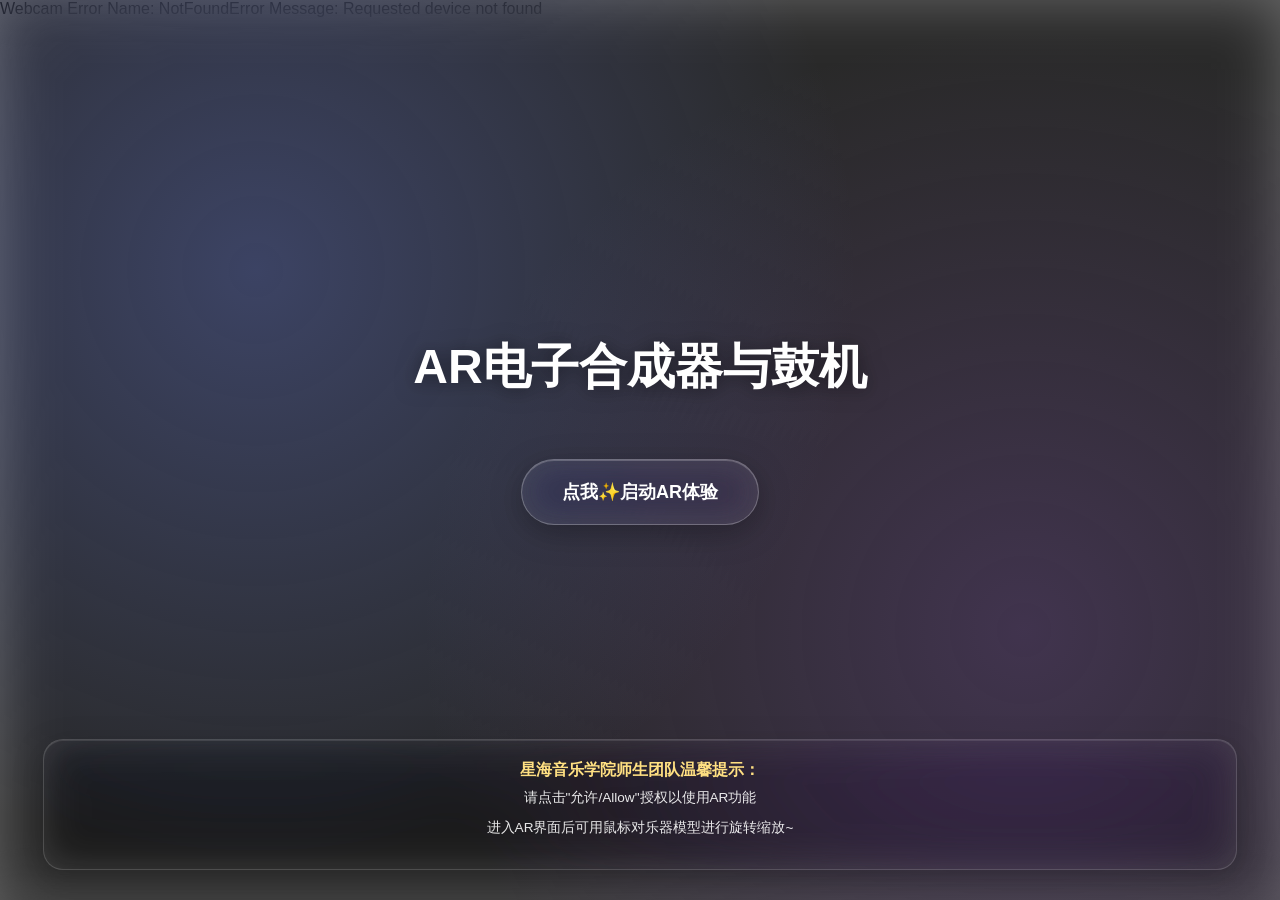
==== commit 3f10fef7: "更新ar/文件夹: 替换为A-Frame AR.js单文件架构，更新合成器/鼓机模型按钮映射坐标" ====
--- a/ar/index.html
+++ b/ar/index.html
@@ -1,38 +1,4283 @@
-<!doctype html>
-<html lang="zh-CN">
-<head>
-  <meta charset="utf-8">
-  <meta name="viewport" content="width=device-width, initial-scale=1, viewport-fit=cover, user-scalable=no">
-  <meta name="format-detection" content="telephone=no">
-  <meta name="apple-mobile-web-app-capable" content="yes">
-  <meta name="apple-mobile-web-app-status-bar-style" content="black-translucent">
-  <title>AR Mini Synth Workstation</title>
-  <link rel="stylesheet" href="./assets/style.css?v=20260530-hit-align-v2">
-</head>
-<body>
-  <section class="welcome-screen" id="welcome-screen" aria-label="平台欢迎页">
-    <div class="welcome-content">
-      <h1>欢迎来到乐器增强现实（AR）视听云平台</h1>
-      <p>先用微信扫描平台入口码进入演示页；进入后打开相机，对准乐器卡，AR 乐器只在乐器卡被识别时显示。</p>
-      <button class="welcome-start" id="start-ar" type="button">启动 AR 体验</button>
+<!DOCTYPE html>
+<html lang="en">
+ <head>
+  <meta charset="utf-8"/>
+  <meta name="viewport" content="width=device-width, user-scalable=no, minimum-scale=1.0, maximum-scale=1.0"/>
+  <title>
+   AR电子合成器与鼓机
+  </title>
+  
+  <!-- 使用本地加载的ar库 -->
+  <script src="aframe.min.js"></script>
+  <script src="aframe-ar.js"></script>
+  
+  <!-- 使用本地加载marked.js以确保可用性 -->
+  <script src="marked.min.js"></script>
+  
+  <style>
+        /* =============== 所有原始CSS样式都已完整保留 =============== */
+        body {
+            margin: 0;
+            overflow: hidden;
+            font-family: -apple-system, BlinkMacSystemFont, 'Segoe UI', Roboto, sans-serif;
+        }
+
+        /* 启动覆盖层 - iOS/HyperOS风格高斯模糊 */
+        .start-overlay {
+            position: fixed;
+            top: 0;
+            left: 0;
+            width: 100%;
+            height: 100%;
+            background: rgba(0, 0, 0, 0.6);
+            backdrop-filter: blur(25px) saturate(1.8);
+            -webkit-backdrop-filter: blur(25px) saturate(1.8);
+            display: flex;
+            flex-direction: column;
+            justify-content: center;
+            align-items: center;
+            z-index: 1000;
+            color: white;
+            text-align: center;
+            padding: 20px;
+            box-sizing: border-box;
+        }
+        
+        .start-overlay::before {
+            content: '';
+            position: absolute;
+            top: 0;
+            left: 0;
+            right: 0;
+            bottom: 0;
+            background: 
+                radial-gradient(circle at 20% 30%, rgba(102, 126, 234, 0.3) 0%, transparent 50%),
+                radial-gradient(circle at 80% 70%, rgba(118, 75, 162, 0.3) 0%, transparent 50%);
+            backdrop-filter: blur(30px);
+            -webkit-backdrop-filter: blur(30px);
+            z-index: -1;
+        }
+        
+        .start-button {
+            background: rgba(255, 255, 255, 0.12);
+            border: 1.5px solid rgba(255, 255, 255, 0.25);
+            color: white;
+            padding: 20px 40px;
+            border-radius: 50px;
+            font-size: 18px;
+            font-weight: bold;
+            cursor: pointer;
+            margin: 20px;
+            backdrop-filter: blur(20px) saturate(1.8);
+            -webkit-backdrop-filter: blur(20px) saturate(1.8);
+            box-shadow: 
+                0 8px 32px rgba(0, 0, 0, 0.3),
+                inset 0 1px 0 rgba(255, 255, 255, 0.2);
+            transition: all 0.3s cubic-bezier(0.4, 0.0, 0.2, 1);
+            position: relative;
+            overflow: hidden;
+        }
+        
+        .start-button:hover {
+            background: rgba(255, 255, 255, 0.18);
+            border-color: rgba(255, 255, 255, 0.4);
+            transform: translateY(-3px) scale(1.02);
+            box-shadow: 
+                0 12px 40px rgba(0, 0, 0, 0.4),
+                inset 0 1px 0 rgba(255, 255, 255, 0.3);
+        }
+        
+        .start-button:hover::before {
+            left: 100%;
+        }
+        
+        .start-title {
+            font-size: 3em;
+            margin-bottom: 10px;
+            text-shadow: 0 2px 20px rgba(0, 0, 0, 0.5);
+            font-weight: 700;
+        }
+        
+        .start-subtitle {
+            font-size: 1.2em;
+            opacity: 0.85;
+            margin-bottom: 30px;
+            text-shadow: 0 1px 10px rgba(0, 0, 0, 0.3);
+        }
+        
+        .permission-guide {
+    position: absolute; /* 将其从正常文档流中脱离 */
+    bottom: 30px; /* 定位到距离底部30px的位置 */
+    left: 50%; /* 水平居中 */
+    transform: translateX(-50%); /* 水平居中 */
+    width: 90%; /* 宽度为父容器的90% */
+    max-width: 95%;
+    background: rgba(255, 255, 255, 0.08);
+    border-radius: 20px;
+    padding: 20px;
+    backdrop-filter: blur(20px) saturate(1.5);
+    -webkit-backdrop-filter: blur(20px) saturate(1.5);
+    border: 1px solid rgba(255, 255, 255, 0.15);
+    box-shadow: 
+        0 8px 32px rgba(0, 0, 0, 0.2),
+        inset 0 1px 0 rgba(255, 255, 255, 0.1);
+}
+        
+        .guide-title {
+            font-size: 1em;
+            font-weight: bold;
+            margin-bottom: 8px;
+            color: #FFE082;
+        }
+        
+        .guide-text {
+            font-size: 0.85em;
+            margin-bottom: 12px;
+            opacity: 0.9;
+        }
+        
+        .permission-step {
+            margin: 10px 0;
+            padding: 15px;
+            background: rgba(255, 255, 255, 0.06);
+            border-radius: 15px;
+            border: 1px solid rgba(255, 255, 255, 0.1);
+            backdrop-filter: blur(15px);
+            -webkit-backdrop-filter: blur(15px);
+        }
+        
+        .step-title {
+            font-size: 0.8em;
+            font-weight: bold;
+            color: #81C784;
+            margin-bottom: 8px;
+        }
+        
+        .mock-permission-dialog {
+            position: relative;
+            margin: 10px auto;
+            width: 240px;
+        }
+        
+        .mock-dialog-content {
+            border-radius: 16px;
+            padding: 15px;
+            color: #333;
+            box-shadow: 0 8px 40px rgba(0, 0, 0, 0.4);
+            text-align: center;
+        }
+        
+        .camera-permission {
+            background: rgba(255, 255, 255, 0.92);
+            backdrop-filter: blur(30px) saturate(1.8);
+            -webkit-backdrop-filter: blur(30px) saturate(1.8);
+            border: 1px solid rgba(255, 255, 255, 0.8);
+        }
+        
+        .sensor-permission {
+            background: rgba(255, 255, 255, 0.95);
+            backdrop-filter: blur(20px);
+            -webkit-backdrop-filter: blur(20px);
+            border: 1px solid rgba(0, 0, 0, 0.1);
+        }
+        
+        .mock-dialog-text {
+            font-size: 12px;
+            line-height: 1.4;
+            margin-bottom: 15px;
+            color: #333;
+            font-weight: 400;
+        }
+        
+        .mock-dialog-buttons {
+            display: flex;
+            margin: 10px -15px -15px -15px;
+        }
+        
+        .camera-permission .mock-dialog-buttons {
+            border-top: 1px solid rgba(0, 0, 0, 0.1);
+        }
+        
+        .camera-permission .mock-deny-btn,
+        .camera-permission .mock-allow-btn {
+            flex: 1;
+            padding: 12px;
+            border: none;
+            border-radius: 0;
+            font-size: 14px;
+            font-weight: 400;
+            cursor: default;
+            background: transparent;
+            color: #007AFF;
+            transition: background-color 0.2s;
+        }
+        
+        .camera-permission .mock-deny-btn {
+            border-right: 1px solid rgba(0, 0, 0, 0.1);
+        }
+        
+        .camera-permission .mock-allow-btn {
+            font-weight: 600;
+        }
+        
+        .sensor-permission .mock-dialog-buttons {
+            gap: 10px;
+            margin: 15px 0 0 0;
+        }
+        
+        .sensor-permission .mock-deny-btn,
+        .sensor-permission .mock-allow-btn {
+            flex: 1;
+            padding: 12px;
+            border: none;
+            border-radius: 8px;
+            font-size: 14px;
+            font-weight: 500;
+            cursor: default;
+        }
+        
+        .sensor-permission .mock-deny-btn {
+            background: #FF3B30;
+            color: white;
+        }
+        
+        .sensor-permission .mock-allow-btn {
+            background: #007AFF;
+            color: white;
+        }
+        
+        .camera-allow {
+            animation: cameraButtonGlow 2s infinite;
+        }
+        
+        .sensor-allow {
+            animation: sensorButtonGlow 2s infinite 1s;
+        }
+        
+        @keyframes cameraButtonGlow {
+            0%, 100% { 
+                background-color: rgba(0, 122, 255, 0.1);
+            }
+            50% { 
+                background-color: rgba(0, 122, 255, 0.2);
+            }
+        }
+        
+        @keyframes sensorButtonGlow {
+            0%, 100% { 
+                box-shadow: 0 0 0 0 rgba(0, 122, 255, 0.7);
+            }
+            50% { 
+                box-shadow: 0 0 0 8px rgba(0, 122, 255, 0);
+            }
+        }
+        
+        .permission-arrow {
+            position: absolute;
+            right: -30px;
+            top: 50%;
+            transform: translateY(-50%);
+        }
+        
+        .arrow-line {
+            width: 20px;
+            height: 2px;
+            background: #FFE082;
+            position: relative;
+        }
+        
+        .arrow-head {
+            position: absolute;
+            right: -1px;
+            top: -2px;
+            width: 0;
+            height: 0;
+            border-left: 6px solid #FFE082;
+            border-top: 3px solid transparent;
+            border-bottom: 3px solid transparent;
+        }
+        
+        .permission-hint {
+            position: absolute;
+            right: -35px;
+            top: 100%;
+            margin-top: 3px;
+            font-size: 10px;
+            color: #FFE082;
+            font-weight: bold;
+            white-space: nowrap;
+            animation: hintBlink 1.5s infinite;
+        }
+        
+        @keyframes hintBlink {
+            0%, 50% { opacity: 1; }
+            51%, 100% { opacity: 0.7; }
+        }
+        
+        #ar-scene {
+            display: none;
+        }
+        
+        #ar-scene.active {
+            display: block;
+        }
+        
+        .hidden {
+            display: none !important;
+        }
+        
+        .permission-denied-overlay {
+            position: fixed;
+            top: 0;
+            left: 0;
+            width: 100%;
+            height: 100%;
+            background: rgba(0, 0, 0, 0.65);
+            backdrop-filter: blur(25px) saturate(1.8);
+            -webkit-backdrop-filter: blur(25px) saturate(1.8);
+            display: flex;
+            flex-direction: column;
+            justify-content: center;
+            align-items: center;
+            z-index: 1001;
+            color: white;
+            text-align: center;
+        }
+        
+        .permission-denied-overlay::before {
+            content: '';
+            position: absolute;
+            top: 0;
+            left: 0;
+            right: 0;
+            bottom: 0;
+            background: 
+                radial-gradient(circle at 30% 20%, rgba(244, 67, 54, 0.2) 0%, transparent 50%),
+                radial-gradient(circle at 70% 80%, rgba(156, 39, 176, 0.2) 0%, transparent 50%);
+            backdrop-filter: blur(30px);
+            -webkit-backdrop-filter: blur(30px);
+            z-index: -1;
+        }
+        
+        .reauth-steps {
+            margin: 15px 0;
+        }
+        
+        .reauth-step {
+            display: flex;
+            align-items: flex-start;
+            margin: 12px 0;
+            padding: 15px;
+            background: rgba(255, 255, 255, 0.08);
+            border-radius: 15px;
+            border-left: 3px solid #FFE082;
+            backdrop-filter: blur(15px);
+            -webkit-backdrop-filter: blur(15px);
+            box-shadow: 
+                0 4px 20px rgba(0, 0, 0, 0.1),
+                inset 0 1px 0 rgba(255, 255, 255, 0.1);
+        }
+        
+        .step-number {
+            min-width: 24px;
+            height: 24px;
+            background: #FFE082;
+            color: #333;
+            border-radius: 50%;
+            display: flex;
+            align-items: center;
+            justify-content: center;
+            font-weight: bold;
+            font-size: 12px;
+            margin-right: 12px;
+            flex-shrink: 0;
+        }
+        
+        .step-content {
+            flex: 1;
+        }
+        
+        .step-text {
+            font-weight: bold;
+            font-size: 0.9em;
+            margin-bottom: 3px;
+            color: white;
+        }
+        
+        .step-desc {
+            font-size: 0.8em;
+            opacity: 0.8;
+            color: #E0E0E0;
+        }
+        
+        .simple-steps {
+            margin: 10px 0;
+        }
+        
+        .simple-steps div {
+            padding: 6px 0;
+            font-size: 0.85em;
+            opacity: 0.9;
+            border-bottom: 1px solid rgba(255, 255, 255, 0.1);
+        }
+        
+        .simple-steps div:last-child {
+            border-bottom: none;
+        }
+        
+        .denied-buttons {
+            display: flex;
+            gap: 15px;
+            justify-content: center;
+            flex-wrap: wrap;
+            margin-top: 25px;
+        }
+        
+        .retry-btn {
+            background: rgba(76, 175, 80, 0.15);
+            border: 1.5px solid rgba(76, 175, 80, 0.4);
+            backdrop-filter: blur(20px) saturate(1.5);
+            -webkit-backdrop-filter: blur(20px) saturate(1.5);
+            box-shadow: 
+                0 4px 20px rgba(76, 175, 80, 0.2),
+                inset 0 1px 0 rgba(255, 255, 255, 0.1);
+        }
+        
+        .retry-btn:hover {
+            background: rgba(76, 175, 80, 0.25);
+            border-color: rgba(76, 175, 80, 0.6);
+            transform: translateY(-2px);
+        }
+        
+        .refresh-btn {
+            background: rgba(33, 150, 243, 0.15);
+            border: 1.5px solid rgba(33, 150, 243, 0.4);
+            backdrop-filter: blur(20px) saturate(1.5);
+            -webkit-backdrop-filter: blur(20px) saturate(1.5);
+            box-shadow: 
+                0 4px 20px rgba(33, 150, 243, 0.2),
+                inset 0 1px 0 rgba(255, 255, 255, 0.1);
+        }
+        
+        .refresh-btn:hover {
+            background: rgba(33, 150, 243, 0.25);
+            border-color: rgba(33, 150, 243, 0.6);
+            transform: translateY(-2px);
+        }
+        
+        .back-btn {
+            background: rgba(255, 152, 0, 0.15);
+            border: 1.5px solid rgba(255, 152, 0, 0.4);
+            backdrop-filter: blur(20px) saturate(1.5);
+            -webkit-backdrop-filter: blur(20px) saturate(1.5);
+            box-shadow: 
+                0 4px 20px rgba(255, 152, 0, 0.2),
+                inset 0 1px 0 rgba(255, 255, 255, 0.1);
+        }
+        
+        .back-btn:hover {
+            background: rgba(255, 152, 0, 0.25);
+            border-color: rgba(255, 152, 0, 0.6);
+            transform: translateY(-2px);
+        }
+        
+        .dock-container {
+            position: fixed;
+            bottom: 20px;
+            left: 50%;
+            transform: translateX(-50%);
+            z-index: 100;
+            opacity: 0;
+            pointer-events: none;
+            transition: opacity 0.3s ease;
+        }
+        
+        .dock-container.active {
+            opacity: 1;
+            pointer-events: all;
+        }
+        
+        .dock-bar {
+            background: 
+                linear-gradient(135deg, 
+                    rgba(255, 255, 255, 0.3) 0%, 
+                    rgba(255, 255, 255, 0.18) 25%,
+                    rgba(255, 255, 255, 0.28) 50%,
+                    rgba(255, 255, 255, 0.15) 75%,
+                    rgba(255, 255, 255, 0.35) 100%),
+                linear-gradient(45deg, 
+                    rgba(255, 255, 255, 0.2),
+                    rgba(255, 255, 255, 0.15)),
+                rgba(255, 255, 255, 0.2);
+            border-radius: 56px;
+            padding: 18px 32px;
+            box-shadow: 
+                0 8px 40px rgba(0, 0, 0, 0.25),
+                0 2px 16px rgba(0, 0, 0, 0.1),
+                inset 0 1px 0 rgba(255, 255, 255, 0.45),
+                inset 0 -1px 0 rgba(255, 255, 255, 0.2);
+            border: 1.5px solid rgba(255, 255, 255, 0.35);
+            display: flex;
+            gap: 22px;
+            align-items: center;
+            transform: translateZ(0);
+            will-change: transform;
+        }
+        
+        .dock-button {
+            border: none;
+            border-radius: 50%;
+            width: 68px;
+            height: 68px;
+            color: white;
+            font-size: 24px;
+            font-weight: 600;
+            cursor: pointer;
+            transition: all 0.3s cubic-bezier(0.4, 0.0, 0.2, 1);
+            display: flex;
+            align-items: center;
+            justify-content: center;
+            background: linear-gradient(135deg, 
+                rgba(255, 255, 255, 0.3) 0%, 
+                rgba(255, 255, 255, 0.18) 50%, 
+                rgba(255, 255, 255, 0.35) 100%);
+            box-shadow: 
+                0 4px 20px rgba(0, 0, 0, 0.15),
+                inset 0 1px 0 rgba(255, 255, 255, 0.6),
+                inset 0 -1px 0 rgba(255, 255, 255, 0.2);
+            border: 1.5px solid rgba(255, 255, 255, 0.4);
+            transform: translateZ(0);
+            will-change: transform;
+        }
+        
+        .dock-button:hover {
+            transform: translateY(-4px) scale(1.05) translateZ(0);
+            background: linear-gradient(135deg, 
+                rgba(255, 255, 255, 0.4) 0%, 
+                rgba(255, 255, 255, 0.25) 50%, 
+                rgba(255, 255, 255, 0.45) 100%);
+            box-shadow: 
+                0 10px 35px rgba(0, 0, 0, 0.25),
+                inset 0 1px 0 rgba(255, 255, 255, 0.7),
+                inset 0 -1px 0 rgba(255, 255, 255, 0.3);
+            border-color: rgba(255, 255, 255, 0.6);
+        }
+        
+        .dock-button:active {
+            transform: translateY(-2px) scale(1.02);
+        }
+        
+        #play-btn {
+            background: linear-gradient(135deg, 
+                rgba(255, 193, 7, 0.9) 0%,
+                rgba(255, 193, 7, 0.7) 50%,
+                rgba(255, 193, 7, 0.95) 100%),
+                linear-gradient(45deg, 
+                rgba(255, 255, 255, 0.2),
+                rgba(255, 255, 255, 0.12));
+        }
+        
+        #play-btn:hover {
+            background: linear-gradient(135deg, 
+                rgba(255, 193, 7, 0.98) 0%,
+                rgba(255, 193, 7, 0.85) 50%,
+                rgba(255, 193, 7, 1.0) 100%),
+                linear-gradient(45deg, 
+                rgba(255, 255, 255, 0.3),
+                rgba(255, 255, 255, 0.2));
+            box-shadow: 
+                0 10px 35px rgba(255, 193, 7, 0.4),
+                inset 0 1px 0 rgba(255, 255, 255, 0.7),
+                inset 0 -1px 0 rgba(255, 255, 255, 0.3);
+        }
+        
+        #play-btn.playing {
+            background: linear-gradient(135deg, 
+                rgba(255, 152, 0, 0.95) 0%,
+                rgba(255, 152, 0, 0.75) 50%,
+                rgba(255, 152, 0, 1.0) 100%),
+                linear-gradient(45deg, 
+                rgba(255, 255, 255, 0.2),
+                rgba(255, 255, 255, 0.12));
+        }
+        
+        #play-btn.playing:hover {
+            background: linear-gradient(135deg, 
+                rgba(255, 152, 0, 1.0) 0%,
+                rgba(255, 152, 0, 0.9) 50%,
+                rgba(255, 152, 0, 1.0) 100%),
+                linear-gradient(45deg, 
+                rgba(255, 255, 255, 0.3),
+                rgba(255, 255, 255, 0.2));
+            box-shadow: 
+                0 10px 35px rgba(255, 152, 0, 0.4),
+                inset 0 1px 0 rgba(255, 255, 255, 0.7),
+                inset 0 -1px 0 rgba(255, 255, 255, 0.3);
+        }
+        
+        #info-btn {
+            background: linear-gradient(135deg, 
+                rgba(3, 169, 244, 0.9) 0%,
+                rgba(3, 169, 244, 0.7) 50%,
+                rgba(3, 169, 244, 0.95) 100%),
+                linear-gradient(45deg, 
+                rgba(255, 255, 255, 0.2),
+                rgba(255, 255, 255, 0.12));
+        }
+        
+        #info-btn:hover {
+            background: linear-gradient(135deg, 
+                rgba(3, 169, 244, 0.98) 0%,
+                rgba(3, 169, 244, 0.85) 50%,
+                rgba(3, 169, 244, 1.0) 100%),
+                linear-gradient(45deg, 
+                rgba(255, 255, 255, 0.3),
+                rgba(255, 255, 255, 0.2));
+            box-shadow: 
+                0 10px 35px rgba(3, 169, 244, 0.4),
+                inset 0 1px 0 rgba(255, 255, 255, 0.7),
+                inset 0 -1px 0 rgba(255, 255, 255, 0.3);
+        }
+        
+        #reset-btn {
+            background: linear-gradient(135deg, 
+                rgba(255, 111, 97, 0.9) 0%,
+                rgba(255, 111, 97, 0.7) 50%,
+                rgba(255, 111, 97, 0.95) 100%),
+                linear-gradient(45deg, 
+                rgba(255, 255, 255, 0.2),
+                rgba(255, 255, 255, 0.12));
+        }
+        
+        #reset-btn:hover {
+            background: linear-gradient(135deg, 
+                rgba(255, 111, 97, 0.98) 0%,
+                rgba(255, 111, 97, 0.85) 50%,
+                rgba(255, 111, 97, 1.0) 100%),
+                linear-gradient(45deg, 
+                rgba(255, 255, 255, 0.3),
+                rgba(255, 255, 255, 0.2));
+            box-shadow: 
+                0 10px 35px rgba(255, 111, 97, 0.4),
+                inset 0 1px 0 rgba(255, 255, 255, 0.7),
+                inset 0 -1px 0 rgba(255, 255, 255, 0.3);
+        }
+
+        #mode-btn.interact-mode {
+            background: linear-gradient(135deg, 
+                rgba(76, 175, 80, 0.92) 0%,
+                rgba(76, 175, 80, 0.72) 50%,
+                rgba(76, 175, 80, 0.98) 100%),
+                linear-gradient(45deg, 
+                rgba(255, 255, 255, 0.2),
+                rgba(255, 255, 255, 0.12));
+        }
+
+        #mode-btn.rotate-mode {
+            background: linear-gradient(135deg, 
+                rgba(126, 87, 194, 0.92) 0%,
+                rgba(126, 87, 194, 0.72) 50%,
+                rgba(126, 87, 194, 0.98) 100%),
+                linear-gradient(45deg, 
+                rgba(255, 255, 255, 0.2),
+                rgba(255, 255, 255, 0.12));
+        }
+        
+        .dock-button.disabled {
+            background: linear-gradient(135deg, 
+                rgba(158, 158, 158, 0.8) 0%,
+                rgba(158, 158, 158, 0.6) 50%,
+                rgba(158, 158, 158, 0.85) 100%),
+                linear-gradient(45deg, 
+                rgba(255, 255, 255, 0.15),
+                rgba(255, 255, 255, 0.08));
+            cursor: not-allowed;
+            box-shadow: 
+                0 4px 15px rgba(158, 158, 158, 0.2),
+                inset 0 1px 0 rgba(255, 255, 255, 0.4),
+                inset 0 -1px 0 rgba(255, 255, 255, 0.2);
+        }
+        
+        .dock-button.disabled:hover {
+            background: linear-gradient(135deg, 
+                rgba(158, 158, 158, 0.8) 0%,
+                rgba(158, 158, 158, 0.6) 50%,
+                rgba(158, 158, 158, 0.85) 100%),
+                linear-gradient(45deg, 
+                rgba(255, 255, 255, 0.15),
+                rgba(255, 255, 255, 0.08));
+            transform: translateZ(0);
+            box-shadow: 
+                0 4px 15px rgba(158, 158, 158, 0.2),
+                inset 0 1px 0 rgba(255, 255, 255, 0.4),
+                inset 0 -1px 0 rgba(255, 255, 255, 0.2);
+        }
+        
+        .emoji {
+            font-size: 34px;
+        }
+        
+        .info-panel {
+            position: fixed;
+            bottom: 0;
+            left: 0;
+            right: 0;
+            height: 80vh;
+            background: rgba(255, 255, 255, 0.95);
+            border-top-left-radius: 25px;
+            border-top-right-radius: 25px;
+            box-shadow: 
+                0 -8px 40px rgba(0, 0, 0, 0.3),
+                inset 0 1px 0 rgba(255, 255, 255, 0.8);
+            transform: translateY(100%);
+            transition: transform 0.4s cubic-bezier(0.4, 0.0, 0.2, 1);
+            z-index: 200;
+            overflow: hidden;
+            border: 1px solid rgba(255, 255, 255, 0.3);
+        }
+        
+        .info-panel.active {
+            transform: translateY(0);
+        }
+        
+        .info-panel-header {
+            background: rgba(102, 126, 234, 0.9);
+            backdrop-filter: blur(20px);
+            -webkit-backdrop-filter: blur(20px);
+            color: white;
+            padding: 15px 20px;
+            display: flex;
+            justify-content: space-between;
+            align-items: center;
+            position: relative;
+            box-shadow: 0 2px 20px rgba(0, 0, 0, 0.1);
+        }
+        
+        .info-panel-header::before {
+            content: '';
+            position: absolute;
+            top: 8px;
+            left: 50%;
+            transform: translateX(-50%);
+            width: 40px;
+            height: 4px;
+            background: rgba(255, 255, 255, 0.5);
+            border-radius: 2px;
+        }
+        
+        .info-title {
+            font-size: 16px;
+            font-weight: 600;
+            margin: 0;
+        }
+        
+        .close-btn {
+            background: rgba(255, 255, 255, 0.15);
+            backdrop-filter: blur(10px);
+            -webkit-backdrop-filter: blur(10px);
+            border: 1px solid rgba(255, 255, 255, 0.3);
+            border-radius: 20px;
+            width: 36px;
+            height: 36px;
+            color: white;
+            font-size: 18px;
+            cursor: pointer;
+            display: flex;
+            align-items: center;
+            justify-content: center;
+            transition: all 0.3s ease;
+        }
+        
+        .close-btn:hover {
+            background: rgba(255, 255, 255, 0.25);
+            border-color: rgba(255, 255, 255, 0.5);
+            transform: scale(1.1);
+        }
+        
+        .info-content {
+            padding: 20px;
+            height: calc(100% - 70px);
+            overflow-y: auto;
+            font-family: -apple-system, BlinkMacSystemFont, 'Segoe UI', Roboto, sans-serif;
+            -webkit-overflow-scrolling: touch;
+            transform: translateZ(0);
+            will-change: scroll-position;
+            scroll-behavior: smooth;
+        }
+        
+        .markdown-content h1 {
+            color: #333;
+            font-size: 24px;
+            margin-bottom: 16px;
+            border-bottom: 2px solid #667eea;
+            padding-bottom: 8px;
+        }
+        
+        .markdown-content h2 {
+            color: #444;
+            font-size: 18px;
+            margin: 20px 0 12px 0;
+        }
+        
+        .markdown-content h3 {
+            color: #555;
+            font-size: 16px;
+            margin: 16px 0 8px 0;
+        }
+        
+        .markdown-content p {
+            line-height: 1.6;
+            margin-bottom: 12px;
+            color: #333;
+        }
+        
+        .markdown-content ul, .markdown-content ol {
+            margin: 12px 0;
+            padding-left: 20px;
+        }
+        
+        .markdown-content li {
+            margin: 6px 0;
+            line-height: 1.5;
+        }
+        
+        .markdown-content strong {
+            color: #667eea;
+            font-weight: 600;
+        }
+        
+        .markdown-content img {
+            max-width: 100%;
+            height: auto;
+            border-radius: 8px;
+            margin: 12px 0;
+            box-shadow: 0 4px 12px rgba(0, 0, 0, 0.1);
+        }
+        
+        .markdown-content hr {
+            border: none;
+            border-top: 1px solid #eee;
+            margin: 20px 0;
+        }
+        
+        .markdown-content blockquote {
+            border-left: 4px solid #667eea;
+            margin: 16px 0;
+            padding: 8px 16px;
+            background: #f8f9fa;
+            border-radius: 0 8px 8px 0;
+        }
+        
+        .info-display {
+            position: fixed;
+            top: 20px;
+            left: 50%;
+            transform: translateX(-50%);
+            max-width: calc(100% - 40px);
+            min-width: 280px;
+            background: 
+                linear-gradient(135deg, 
+                    rgba(0, 0, 0, 0.7) 0%, 
+                    rgba(0, 0, 0, 0.5) 25%,
+                    rgba(0, 0, 0, 0.65) 50%,
+                    rgba(0, 0, 0, 0.45) 75%,
+                    rgba(0, 0, 0, 0.75) 100%),
+                linear-gradient(45deg, 
+                    rgba(255, 255, 255, 0.12),
+                    rgba(255, 255, 255, 0.06)),
+                rgba(0, 0, 0, 0.6);
+            color: white;
+            padding: 12px 20px;
+            border-radius: 25px;
+            font-size: 14px;
+            font-weight: 500;
+            text-align: center;
+            z-index: 150;
+            border: 1px solid rgba(255, 255, 255, 0.25);
+            box-shadow: 
+                0 8px 32px rgba(0, 0, 0, 0.3),
+                inset 0 1px 0 rgba(255, 255, 255, 0.15);
+            opacity: 0;
+            pointer-events: none;
+            transition: opacity 0.3s ease;
+            line-height: 1.4;
+            transform: translateX(-50%) translateZ(0);
+            will-change: transform, opacity;
+        }
+        
+        .info-display.active {
+            opacity: 1;
+            pointer-events: all;
+        }
+        
+        .info-display .instrument-name {
+            font-weight: 600;
+            font-size: 16px;
+            margin-bottom: 4px;
+            color: #FFE082;
+        }
+        
+        .info-display .instrument-desc {
+            font-size: 14px;
+            opacity: 0.9;
+        }
+        
+        /* =============== 新增：加载覆盖层样式 =============== */
+        .loading-overlay {
+            position: fixed;
+            top: 0;
+            left: 0;
+            width: 100%;
+            height: 100%;
+            background: rgba(0, 0, 0, 0.5);
+            backdrop-filter: blur(15px) saturate(1.5);
+            -webkit-backdrop-filter: blur(15px) saturate(1.5);
+            display: flex;
+            justify-content: center;
+            align-items: center;
+            z-index: 2000;
+            color: white;
+            text-align: center;
+            transition: opacity 0.3s ease;
+        }
+
+        .loading-panel {
+            background: rgba(255, 255, 255, 0.1);
+            padding: 25px 35px;
+            border-radius: 20px;
+            border: 1px solid rgba(255, 255, 255, 0.2);
+            box-shadow: 0 8px 32px rgba(0, 0, 0, 0.3);
+            width: 90%;
+            max-width: 320px;
+        }
+
+        #loading-title {
+            font-size: 18px;
+            font-weight: 600;
+            margin-top: 0;
+            margin-bottom: 15px;
+            color: #fff;
+        }
+
+        .progress-bar-container {
+            width: 100%;
+            height: 8px;
+            background: rgba(0, 0, 0, 0.3);
+            border-radius: 4px;
+            overflow: hidden;
+            margin-bottom: 15px;
+        }
+
+        #progress-bar {
+            width: 0%;
+            height: 100%;
+            background: linear-gradient(90deg, #667eea, #764ba2);
+            border-radius: 4px;
+            transition: width 0.3s ease-out;
+        }
+
+        #loading-text {
+            font-size: 14px;
+            margin: 0;
+            opacity: 0.9;
+            color: #eee;
+        }
+
+        /* =============== 新增：权限拒绝弹窗样式 =============== */
+        .permission-error-overlay {
+            position: fixed;
+            top: 0;
+            left: 0;
+            width: 100%;
+            height: 100%;
+            background: rgba(0, 0, 0, 0.7);
+            backdrop-filter: blur(25px) saturate(1.8);
+            -webkit-backdrop-filter: blur(25px) saturate(1.8);
+            display: flex;
+            justify-content: center;
+            align-items: center;
+            z-index: 3000;
+            color: white;
+            text-align: center;
+            transition: opacity 0.3s ease;
+        }
+
+        .permission-error-overlay::before {
+            content: '';
+            position: absolute;
+            top: 0;
+            left: 0;
+            right: 0;
+            bottom: 0;
+            background: 
+                radial-gradient(circle at 30% 20%, rgba(244, 67, 54, 0.3) 0%, transparent 50%),
+                radial-gradient(circle at 70% 80%, rgba(156, 39, 176, 0.3) 0%, transparent 50%);
+            backdrop-filter: blur(30px);
+            -webkit-backdrop-filter: blur(30px);
+            z-index: -1;
+        }
+
+        .permission-error-panel {
+            background: rgba(255, 255, 255, 0.1);
+            padding: 30px 35px;
+            border-radius: 20px;
+            border: 2px solid rgba(244, 67, 54, 0.4);
+            box-shadow: 0 8px 32px rgba(244, 67, 54, 0.3);
+            width: 90%;
+            max-width: 400px;
+        }
+
+        .permission-error-title {
+            font-size: 20px;
+            font-weight: 700;
+            margin-bottom: 15px;
+            color: #FF6B6B;
+        }
+
+        .permission-error-text {
+            font-size: 16px;
+            margin-bottom: 20px;
+            opacity: 0.9;
+            line-height: 1.5;
+        }
+
+        .permission-error-buttons {
+            display: flex;
+            gap: 15px;
+            justify-content: center;
+            flex-wrap: wrap;
+            margin-top: 25px;
+        }
+
+        .permission-error-btn {
+            background: rgba(255, 255, 255, 0.12);
+            border: 1.5px solid rgba(255, 255, 255, 0.25);
+            color: white;
+            padding: 15px 25px;
+            border-radius: 25px;
+            font-size: 16px;
+            font-weight: bold;
+            cursor: pointer;
+            backdrop-filter: blur(20px) saturate(1.8);
+            -webkit-backdrop-filter: blur(20px) saturate(1.8);
+            box-shadow: 
+                0 4px 20px rgba(0, 0, 0, 0.3),
+                inset 0 1px 0 rgba(255, 255, 255, 0.2);
+            transition: all 0.3s cubic-bezier(0.4, 0.0, 0.2, 1);
+        }
+
+        .permission-error-btn:hover {
+            background: rgba(255, 255, 255, 0.18);
+            border-color: rgba(255, 255, 255, 0.4);
+            transform: translateY(-2px) scale(1.02);
+        }
+
+        .permission-error-btn.primary {
+            background: rgba(244, 67, 54, 0.8);
+            border-color: rgba(244, 67, 54, 0.6);
+        }
+
+        .permission-error-btn.primary:hover {
+            background: rgba(244, 67, 54, 0.9);
+            border-color: rgba(244, 67, 54, 0.8);
+        }
+        /* =============== 结束：新增样式 =============== */
+        
+        @media (max-width: 480px) {
+            .start-title { font-size: 2em; }
+            .start-subtitle { font-size: 1em; }
+            .permission-guide { padding: 15px; margin: 15px 0; max-width: 98%; }
+            .info-display { top: 15px; max-width: calc(100% - 30px); min-width: 250px; padding: 10px 16px; font-size: 13px; }
+            .info-display .instrument-name { font-size: 15px; }
+            .info-display .instrument-desc { font-size: 13px; }
+            .dock-bar { padding: 16px 26px; gap: 18px; border-radius: 48px; }
+            .dock-button { width: 60px; height: 60px; }
+            .emoji { font-size: 30px; }
+            .info-content { padding: 15px; }
+            .markdown-content h1 { font-size: 20px; }
+            .markdown-content h2 { font-size: 16px; }
+        }
+  </style>
+  <script>
+
+// =============== 全局变量和状态管理 ===============
+let isARStarted = false;
+let startOverlay;
+let currentAudioManager = null;
+const audioCache = {};
+const infoCache = {};
+const markdownCache = {};
+let loadingInterval = null; // 新增：用于管理加载动画的计时器
+let isAudioReloading = false; // 新增：防止重复触发音频重载
+let permissionCheckTimeout = null; // 新增：权限检测超时
+
+// ====================================================================
+// AR 合成器/鼓机平台配置
+// ====================================================================
+const instrumentConfig = {
+    'marker26': { name: '合成器',     model: 'runtime:synth-workstation',            audio: '', markdown: 'assets/markdown/synth_workstation.md', info: 'assets/info/synth_workstation.txt', isLoaded: false, playSounds: ['C4', 'E4', 'G4', 'C5'] },
+    'marker27': { name: '鼓机',       model: 'runtime:drum-machine',                 audio: '', markdown: 'assets/markdown/drum_machine.md',      info: 'assets/info/drum_machine.txt',      isLoaded: false, playSounds: ['C3', 'D3', 'G3'] }
+};
+
+// 工具函数
+function getDeviceInfo() {
+    const ua = navigator.userAgent;
+    return {
+        isIOS: /iPhone|iPad|iPod/i.test(ua),
+        isWeChat: /MicroMessenger/i.test(ua),
+        isAndroid: /Android/i.test(ua),
+        isDesktop: !/iPhone|iPad|iPod|Android/i.test(ua)
+    };
+}
+
+// ====================================================================
+// 新增：权限检测相关函数
+// ====================================================================
+
+// 检查摄像头权限状态
+async function checkCameraPermission() {
+    try {
+        if (!navigator.mediaDevices || !navigator.mediaDevices.getUserMedia) {
+            console.warn('getUserMedia not supported');
+            return 'unsupported';
+        }
+
+        // 尝试获取摄像头流
+        const stream = await navigator.mediaDevices.getUserMedia({ 
+            video: { facingMode: 'environment' }
+        });
+        
+        // 如果成功获取，立即关闭流并返回granted
+        stream.getTracks().forEach(track => track.stop());
+        return 'granted';
+        
+    } catch (error) {
+        console.log('Camera permission check failed:', error.name, error.message);
+        
+        if (error.name === 'NotAllowedError' || error.name === 'PermissionDeniedError') {
+            return 'denied';
+        } else if (error.name === 'NotFoundError' || error.name === 'DevicesNotFoundError') {
+            return 'no-camera';
+        } else {
+            return 'error';
+        }
+    }
+}
+
+// 显示权限错误弹窗
+function showPermissionErrorOverlay() {
+    // 检查是否已经存在弹窗
+    if (document.getElementById('permission-error-overlay')) {
+        return;
+    }
+
+    const device = getDeviceInfo();
+    
+    const overlay = document.createElement('div');
+    overlay.id = 'permission-error-overlay';
+    overlay.className = 'permission-error-overlay';
+    
+    overlay.innerHTML = `
+        <div class="permission-error-panel">
+            <div class="permission-error-title">📷 摄像头权限被拒绝</div>
+            <div class="permission-error-text">
+                AR功能需要使用摄像头来识别乐器码。<br>
+                请按照以下步骤重新授权：<br>
+                1.手动点击右上角菜单点击“刷新”。<br>
+                2.如果看到权限请求弹窗出现，请点击“允许”或“Allow”按钮。
+            </div>
+            <div class="permission-error-text">
+                如果手动刷新网页后仍然没有看到权限请求弹窗，请尝试以下方法：<br>
+                1.重新扫描二维码进入该页面，在弹出的权限请求弹窗中点击“允许”或“Allow”按钮。<br>
+            </div>
+            <div class="permission-error-buttons">
+                <button class="permission-error-btn primary" onclick="refreshPage()">
+                    🔃 刷新页面<br>如刷新后没有看到权限请求弹窗<br>请重新扫码进入
+                </button>
+            </div>
+        </div>
+    `;
+    
+    document.body.appendChild(overlay);
+    console.log('Permission error overlay shown');
+}
+
+// 隐藏权限错误弹窗
+function hidePermissionErrorOverlay() {
+    const overlay = document.getElementById('permission-error-overlay');
+    if (overlay) {
+        overlay.remove();
+    }
+}
+
+// 监听AR.js场景错误
+function setupARSceneErrorHandling() {
+    const arScene = document.getElementById('ar-scene');
+    if (!arScene) return;
+
+    // 监听A-Frame的错误事件
+    arScene.addEventListener('ar-error', function(event) {
+        console.error('AR Error:', event.detail);
+        handleARError(event.detail);
+    });
+
+    // 监听A-Frame场景的加载错误
+    arScene.addEventListener('loaded', function() {
+        console.log('AR scene loaded successfully');
+        clearTimeout(permissionCheckTimeout);
+    });
+
+    // 设置超时检测，如果AR场景在一定时间内没有正常启动，可能是权限问题
+    arScene.addEventListener('renderstart', function() {
+        console.log('AR rendering started');
+        clearTimeout(permissionCheckTimeout);
+    });
+}
+
+// 处理AR错误
+function handleARError(error) {
+    console.error('Handling AR error:', error);
+    
+    // 检查是否是权限相关的错误
+    if (error && (
+        error.message && error.message.includes('Permission') ||
+        error.name === 'NotAllowedError' ||
+        error.toString().includes('permission')
+    )) {
+        setTimeout(() => {
+            showPermissionErrorOverlay();
+        }, 500);
+    }
+}
+
+// ====================================================================
+// 新增：带重试机制的通用 Fetch 函数
+// ====================================================================
+async function fetchWithRetry(url, maxRetries = 3, retryDelay = 1000, resourceName = '资源') {
+    for (let attempt = 1; attempt <= maxRetries; attempt++) {
+        try {
+            const response = await fetch(url);
+            if (!response.ok) {
+                throw new Error(`HTTP error! status: ${response.status}`);
+            }
+            return response; // 成功时返回 response 对象
+        } catch (error) {
+            console.warn(`${resourceName} fetch attempt ${attempt} failed:`, error.message);
+            if (attempt === maxRetries) {
+                console.error(`All ${maxRetries} fetch attempts for ${resourceName} failed.`);
+                throw error; // 重试次数用尽，抛出最终错误
+            }
+            // 每次重试前都短暂提示
+            showNotification(`${resourceName}加载失败，第 ${attempt} 次重试中...`, true);
+            // 等待一段时间再重试，可以采用递增延迟
+            await new Promise(resolve => setTimeout(resolve, retryDelay * attempt));
+        }
+    }
+}
+
+
+// ====================================================================
+// 简易电子音合成器 (用于无音频素材时的弹奏测试)
+// ====================================================================
+const PRESETS = {
+    SYNTH: { color: 0x3aa6ff, mode: "synth" },
+    GUITAR: { color: 0x39e59f, mode: "guitar" },
+    DRUM: { color: 0xffa23a, mode: "drum" },
+    BASS: { color: 0xb26bff, mode: "bass" }
+};
+
+const WAVES = {
+    SAW: { color: 0x3aa6ff, osc: "sawtooth" },
+    SQUARE: { color: 0xb26bff, osc: "square" },
+    SINE: { color: 0x39e59f, osc: "sine" }
+};
+
+const FADERS = [
+    { id: "A", label: "A", value: 0.05, color: 0x3aa6ff },
+    { id: "D", label: "D", value: 0.28, color: 0x3aa6ff },
+    { id: "S", label: "S", value: 0.62, color: 0x3aa6ff },
+    { id: "R", label: "R", value: 0.30, color: 0x3aa6ff },
+    { id: "FX", label: "FX", value: 0.22, color: 0xb26bff },
+    { id: "VOL", label: "VOL", value: 0.82, color: 0x39e59f }
+];
+
+const PERFORMANCE_BUTTONS = ["GLIDE", "ARP", "HOLD"];
+const NOTE_NAMES = ["C", "C#", "D", "D#", "E", "F", "F#", "G", "G#", "A", "A#", "B"];
+const WHITE_PCS = new Set([0, 2, 4, 5, 7, 9, 11]);
+const BUILD_ID = "20260529-no-access-v1";
+const MIN_SYNTH_NOTE_HOLD_MS = 230;
+const MIN_BASS_NOTE_HOLD_MS = 280;
+const ORIGINAL_GUITAR_PARAMS = {
+    style: "folk",
+    attack: 0.002,
+    decay: 0.05,
+    sustain: 0.62,
+    release: 2.2,
+    cutoff: 0.48,
+    brightness: 0.9982,
+    drive: 1.0,
+    body: 0.52,
+    reverb: 0.24,
+    chorus: 0.06,
+    vibrato: 0.02,
+    stringType: "steel"
+};
+const GUITAR_CONTROL_DEFAULTS = {
+    cutoff: 0.62,
+    fx: 0.22
+};
+const GUITE222_GUITAR_WORKLET_URL = new URL(`./assets/guitar-worklet.js?v=${BUILD_ID}`, window.location.href);
+const GUITE222_GUITAR_PARAMS = {
+    attack: 0.002,
+    decay: 0.06,
+    sustain: 0.55,
+    release: 2.5,
+    cutoff: 0.45,
+    brightness: 0.9985
+};
+const GUITE222_BASE_FREQ = 82.41;
+const GUITE222_BASE_MIDI = 48;
+const DRUM_CONTROLS = {
+    tone: 0.62,
+    decay: 0.52,
+    drive: 0.25,
+    space: 0.35,
+    level: 0.82
+};
+
+const state = {
+    currentMode: "synth",
+    currentPreset: "SYNTH",
+    currentWave: "SAW",
+    octaveShift: 0,
+    cutoff: 0.62,
+    reso: 0.28,
+    pitchBend: 0,
+    mod: 0,
+    glide: false,
+    arp: false,
+    hold: false,
+    faders: Object.fromEntries(FADERS.map((item) => [item.id, item.value])),
+    lastFreq: null
+};
+
+let runtimeControlPointerActive = false;
+let modelGestureMode = 'rotate';
+let audioCtx = null;
+let audioUnlocked = false;
+let masterGain = null;
+let fxSend = null;
+let delayNode = null;
+let delayFeedback = null;
+let guitarReverbSend = null;
+let guitarReverbConvolver = null;
+let guitarReverbGain = null;
+let guite222GuitarNode = null;
+let guite222GuitarReady = null;
+let guite222GuitarFailed = false;
+let activePointers = new Map();
+let drumControls = { ...DRUM_CONTROLS };
+
+function isRuntimeInstrumentConfig(config) {
+    return Boolean(config && config.model && config.model.startsWith('runtime:'));
+}
+
+function getDefaultGestureMode(config) {
+    return isRuntimeInstrumentConfig(config) ? 'interact' : 'rotate';
+}
+
+const runtimeSynthState = {
+    get preset() { return state.currentPreset; },
+    set preset(value) { state.currentPreset = value; },
+    get mode() { return state.currentMode; },
+    set mode(value) { state.currentMode = value; },
+    get waveId() { return state.currentWave; },
+    set waveId(value) { state.currentWave = value; },
+    get wave() { return WAVES[state.currentWave]?.osc || WAVES.SAW.osc; },
+    set wave(value) {
+        const match = Object.entries(WAVES).find(([, wave]) => wave.osc === value);
+        if (match) state.currentWave = match[0];
+    },
+    get octaveShift() { return state.octaveShift; },
+    set octaveShift(value) { state.octaveShift = value; },
+    get cutoff() { return state.cutoff; },
+    set cutoff(value) { state.cutoff = value; },
+    get reso() { return state.reso; },
+    set reso(value) { state.reso = value; },
+    get pitch() { return state.pitchBend / 2 + 0.5; },
+    set pitch(value) { state.pitchBend = (value - 0.5) * 2; },
+    get mod() { return state.mod; },
+    set mod(value) { state.mod = value; },
+    get glide() { return state.glide; },
+    set glide(value) { state.glide = value; },
+    get arp() { return state.arp; },
+    set arp(value) { state.arp = value; },
+    get hold() { return state.hold; },
+    set hold(value) { state.hold = value; },
+    get faders() { return state.faders; }
+};
+
+const runtimeDrumState = drumControls;
+
+const runtimePresets = Object.fromEntries(
+    Object.entries(PRESETS).map(([key, value]) => [key, { color: `#${value.color.toString(16).padStart(6, '0')}`, mode: value.mode }])
+);
+
+const runtimeWaves = Object.fromEntries(
+    Object.entries(WAVES).map(([key, value]) => [key, { color: `#${value.color.toString(16).padStart(6, '0')}`, osc: value.osc }])
+);
+
+function makeRuntimeMaterial({ color, emissive = 0x000000, roughness = 0.62, metalness = 0.1, transparent = false, opacity = 1 }) {
+    return new THREE.MeshStandardMaterial({
+        color,
+        emissive,
+        emissiveIntensity: emissive ? 0.4 : 0,
+        roughness,
+        metalness,
+        transparent,
+        opacity
+    });
+}
+
+function runtimeLabelTexture(lines, options = {}) {
+    const width = options.width || 256;
+    const height = options.height || 96;
+    const canvas = document.createElement('canvas');
+    canvas.width = width;
+    canvas.height = height;
+    const ctx = canvas.getContext('2d');
+    ctx.clearRect(0, 0, width, height);
+    if (options.background) {
+        ctx.fillStyle = options.background;
+        ctx.fillRect(0, 0, width, height);
+    }
+    ctx.textAlign = 'center';
+    ctx.textBaseline = 'middle';
+    ctx.fillStyle = options.color || '#f6fff8';
+    const list = Array.isArray(lines) ? lines : [lines];
+    const fontSize = options.fontSize || (list.length > 1 ? 26 : 34);
+    ctx.font = `800 ${fontSize}px Arial, PingFang SC, Microsoft YaHei, sans-serif`;
+    const step = height / (list.length + 1);
+    list.forEach((line, index) => ctx.fillText(line, width / 2, step * (index + 1)));
+    const texture = new THREE.CanvasTexture(canvas);
+    if ('SRGBColorSpace' in THREE) texture.colorSpace = THREE.SRGBColorSpace;
+    return texture;
+}
+
+function addRuntimeMeshLabel(parent, text, x, y, z, w, h, options = {}) {
+    const mat = new THREE.MeshBasicMaterial({
+        map: runtimeLabelTexture(text, options),
+        transparent: true,
+        depthWrite: false
+    });
+    const mesh = new THREE.Mesh(new THREE.PlaneGeometry(w, h), mat);
+    mesh.position.set(x, y, z);
+    parent.add(mesh);
+    return mesh;
+}
+
+function setRuntimeButtonActive(mesh, active, color) {
+    if (!mesh) return;
+    mesh.userData.isActive = active;
+    mesh.material.color.setHex(active ? color : mesh.userData.baseColor);
+    mesh.material.emissive.setHex(active ? color : 0x000000);
+    mesh.material.emissiveIntensity = active ? 0.8 : 0.04;
+}
+
+function flashRuntimeMesh(mesh, active, pressDepth = 0.025) {
+    if (!mesh || !mesh.userData || mesh.userData.baseColor === undefined) return;
+    mesh.position.z = active ? mesh.userData.baseZ - pressDepth : mesh.userData.baseZ;
+    mesh.material.color.setHex(active ? mesh.userData.activeColor : mesh.userData.baseColor);
+    mesh.material.emissive.setHex(active ? mesh.userData.activeColor : 0x000000);
+    mesh.material.emissiveIntensity = active ? 0.55 : 0.05;
+}
+
+function clampRuntimeValue(value, min = 0, max = 1) {
+    return Math.max(min, Math.min(max, value));
+}
+
+function getRuntimeEventPointer(evt) {
+    const source = (evt.detail && (evt.detail.mouseEvent || evt.detail.touchEvent)) || evt;
+    const touch = source.touches && source.touches[0] || source.changedTouches && source.changedTouches[0];
+    return {
+        x: touch ? touch.clientX : source.clientX || 0,
+        y: touch ? touch.clientY : source.clientY || 0
+    };
+}
+
+function getRuntimePointerId(evt) {
+    const source = (evt.detail && (evt.detail.mouseEvent || evt.detail.touchEvent)) || evt;
+    const touch = source.touches && source.touches[0] || source.changedTouches && source.changedTouches[0];
+    return source.pointerId || touch?.identifier || 1;
+}
+
+function ensureAudio() {
+    if (audioCtx) return audioCtx;
+    const Ctx = window.AudioContext || window.webkitAudioContext;
+    if (!Ctx) {
+        showNotification('当前浏览器不支持 Web Audio', true);
+        return null;
+    }
+
+    audioCtx = new Ctx({ latencyHint: "interactive" });
+    if (navigator.audioSession) {
+        try { navigator.audioSession.type = "playback"; } catch (err) {}
+    }
+
+    masterGain = audioCtx.createGain();
+    masterGain.gain.value = state.faders.VOL;
+
+    const compressor = audioCtx.createDynamicsCompressor();
+    compressor.threshold.value = -18;
+    compressor.knee.value = 22;
+    compressor.ratio.value = 5;
+    compressor.attack.value = 0.006;
+    compressor.release.value = 0.18;
+    masterGain.connect(compressor);
+    compressor.connect(audioCtx.destination);
+
+    fxSend = audioCtx.createGain();
+    fxSend.gain.value = state.faders.FX * 0.34;
+    delayNode = audioCtx.createDelay(0.9);
+    delayNode.delayTime.value = 0.22;
+    delayFeedback = audioCtx.createGain();
+    delayFeedback.gain.value = 0.18;
+    fxSend.connect(delayNode);
+    delayNode.connect(delayFeedback);
+    delayFeedback.connect(delayNode);
+    delayNode.connect(compressor);
+
+    guitarReverbSend = audioCtx.createGain();
+    guitarReverbConvolver = audioCtx.createConvolver();
+    guitarReverbGain = audioCtx.createGain();
+    guitarReverbConvolver.buffer = createImpulseResponse(audioCtx, 1.45, 2.4);
+    guitarReverbGain.gain.value = getOriginalGuitarParams().reverb * 0.36;
+    guitarReverbSend.connect(guitarReverbConvolver);
+    guitarReverbConvolver.connect(guitarReverbGain);
+    guitarReverbGain.connect(masterGain);
+    queueGuite222GuitarWorkletLoad();
+    return audioCtx;
+}
+
+function createImpulseResponse(ctx, duration, decay) {
+    const len = Math.max(1, Math.floor(ctx.sampleRate * duration));
+    const buffer = ctx.createBuffer(2, len, ctx.sampleRate);
+    for (let channel = 0; channel < 2; channel++) {
+        const data = buffer.getChannelData(channel);
+        for (let i = 0; i < len; i++) {
+            const t = i / len;
+            data[i] = (Math.random() * 2 - 1) * Math.pow(1 - t, decay) * 0.35;
+        }
+    }
+    return buffer;
+}
+
+function unlockAudio() {
+    const ctx = ensureAudio();
+    if (!ctx) return;
+    try {
+        if (ctx.state === "suspended") {
+            ctx.resume().catch(() => showNotification('请再次点击启动声音', true));
+        }
+        if (audioUnlocked) return;
+        const buffer = ctx.createBuffer(1, 1, ctx.sampleRate);
+        const source = ctx.createBufferSource();
+        source.buffer = buffer;
+        source.connect(ctx.destination);
+        source.start(0);
+        audioUnlocked = true;
+    } catch (err) {}
+}
+
+async function unlockSynthAudio() {
+    unlockAudio();
+    if (audioCtx && audioCtx.state === 'suspended') await audioCtx.resume().catch(() => {});
+    return Boolean(audioCtx);
+}
+
+function resetAudioForPreset(id) {
+    const ctx = ensureAudio();
+    if (!ctx) return;
+    if (ctx.state === "suspended") ctx.resume().catch(() => {});
+    cancelActiveControlPointers();
+    state.lastFreq = null;
+    const now = ctx.currentTime;
+    masterGain?.gain.cancelScheduledValues(now);
+    masterGain?.gain.setTargetAtTime(state.faders.VOL, now, 0.015);
+    fxSend?.gain.cancelScheduledValues(now);
+    fxSend?.gain.setTargetAtTime(state.faders.FX * 0.34, now, 0.015);
+    if (guitarReverbGain) {
+        const reverb = id === "GUITAR" ? getOriginalGuitarParams().reverb * 0.36 : 0;
+        guitarReverbGain.gain.cancelScheduledValues(now);
+        guitarReverbGain.gain.setTargetAtTime(reverb, now, 0.02);
+    }
+}
+
+function midiToFrequency(midi) {
+    return 440 * Math.pow(2, (midi - 69 + state.pitchBend * 2) / 12);
+}
+
+function getAdsr() {
+    return {
+        attack: 0.004 + state.faders.A * 0.72,
+        decay: 0.035 + state.faders.D * 0.9,
+        sustain: clampRuntimeValue(state.faders.S, 0.08, 0.92),
+        release: 0.04 + state.faders.R * 1.8
+    };
+}
+
+function makeNoiseBuffer(ctx, duration = 0.7) {
+    const length = Math.max(1, Math.floor(ctx.sampleRate * duration));
+    const buffer = ctx.createBuffer(1, length, ctx.sampleRate);
+    const data = buffer.getChannelData(0);
+    for (let i = 0; i < length; i++) {
+        data[i] = Math.random() * 2 - 1;
+    }
+    return buffer;
+}
+
+function applyVoiceEnvelope(gain, velocity, sustainMultiplier = 1) {
+    const ctx = audioCtx;
+    const adsr = getAdsr();
+    const now = ctx.currentTime;
+    const peak = clampRuntimeValue(velocity * state.faders.VOL, 0.001, 0.95);
+    gain.gain.cancelScheduledValues(now);
+    gain.gain.setValueAtTime(0.0001, now);
+    gain.gain.linearRampToValueAtTime(peak, now + adsr.attack);
+    gain.gain.setTargetAtTime(peak * adsr.sustain * sustainMultiplier, now + adsr.attack, adsr.decay / 3);
+}
+
+function routeVoice(source, filter, gain) {
+    source.connect(filter);
+    filter.connect(gain);
+    gain.connect(masterGain);
+    gain.connect(fxSend);
+}
+
+function createSynthVoice(midi, velocity = 0.78, options = {}) {
+    const ctx = ensureAudio();
+    if (!ctx) return null;
+    if (ctx.state === "suspended") ctx.resume().catch(() => {});
+
+    const now = ctx.currentTime;
+    const freq = midiToFrequency(midi + (options.bass ? -12 : 0));
+    const wave = options.wave || WAVES[state.currentWave].osc;
+    const filter = ctx.createBiquadFilter();
+    filter.type = "lowpass";
+    filter.frequency.value = 180 + Math.pow(state.cutoff, 1.4) * (options.bass ? 3600 : 11800);
+    filter.Q.value = 0.7 + state.reso * 12;
+
+    const gain = ctx.createGain();
+    gain.gain.value = 0.0001;
+
+    let source;
+    let oscillator = null;
+    if (wave === "noise") {
+        source = ctx.createBufferSource();
+        source.buffer = makeNoiseBuffer(ctx, 1.4);
+    } else {
+        source = ctx.createOscillator();
+        oscillator = source;
+        source.type = wave;
+        if (state.glide && state.lastFreq) {
+            source.frequency.setValueAtTime(state.lastFreq, now);
+            source.frequency.exponentialRampToValueAtTime(Math.max(20, freq), now + 0.11);
+        } else {
+            source.frequency.value = freq;
+        }
+        source.detune.value = state.pitchBend * 200;
+        if (state.mod > 0.02) {
+            const lfo = ctx.createOscillator();
+            const lfoGain = ctx.createGain();
+            lfo.frequency.value = 4.5 + state.mod * 5;
+            lfoGain.gain.value = state.mod * (options.bass ? 10 : 24);
+            lfo.connect(lfoGain);
+            lfoGain.connect(source.detune);
+            lfo.start(now);
+            window.setTimeout(() => {
+                try { lfo.stop(); lfo.disconnect(); lfoGain.disconnect(); } catch (err) {}
+            }, 2600);
+        }
+    }
+
+    applyVoiceEnvelope(gain, velocity, options.bass ? 0.8 : 1);
+    routeVoice(source, filter, gain);
+    source.start(now);
+
+    const voice = {
+        source,
+        oscillator,
+        gain,
+        filter,
+        startedAt: now,
+        minHoldUntil: now + ((options.bass ? MIN_BASS_NOTE_HOLD_MS : MIN_SYNTH_NOTE_HOLD_MS) / 1000),
+        released: false,
+        releaseTimer: 0
+    };
+    state.lastFreq = freq;
+    return voice;
+}
+
+function noteNameToMidi(note = "C4") {
+    if (typeof note === "number" && Number.isFinite(note)) return note;
+    const match = String(note).trim().match(/^([A-Ga-g])([#b]?)(-?\d+)$/);
+    if (!match) return 60;
+    const base = { C: 0, D: 2, E: 4, F: 5, G: 7, A: 9, B: 11 }[match[1].toUpperCase()];
+    const accidental = match[2] === "#" ? 1 : match[2] === "b" ? -1 : 0;
+    const octave = Number(match[3]);
+    return (octave + 1) * 12 + base + accidental;
+}
+
+function releaseVoice(voice, options = {}) {
+    if (!voice || !audioCtx || voice.released) return;
+    const now = audioCtx.currentTime;
+    const wait = options.force ? 0 : Math.max(0, (voice.minHoldUntil || now) - now);
+    if (wait <= 0.005) {
+        noteOff(voice, options);
+        return;
+    }
+    if (voice.releaseTimer) return;
+    voice.releaseTimer = window.setTimeout(() => {
+        voice.releaseTimer = 0;
+        noteOff(voice, options);
+    }, wait * 1000);
+}
+
+function noteOff(voice, options = {}) {
+    if (!voice || !audioCtx) return;
+    if (voice.released) return;
+    voice.released = true;
+    if (voice.releaseTimer) {
+        window.clearTimeout(voice.releaseTimer);
+        voice.releaseTimer = 0;
+    }
+    const adsr = getAdsr();
+    const now = audioCtx.currentTime;
+    const release = options.force ? 0.035 : (state.hold ? Math.max(adsr.release, 1.0) : adsr.release);
+    try {
+        voice.gain.gain.cancelScheduledValues(now);
+        voice.gain.gain.setTargetAtTime(0.0001, now, release / 4);
+        voice.source.stop(now + release + 0.08);
+    } catch (err) {}
+    window.setTimeout(() => {
+        try {
+            voice.source.disconnect();
+            voice.filter.disconnect();
+            voice.gain.disconnect();
+        } catch (err) {}
+    }, (release + 0.2) * 1000);
+}
+
+function createPluckVoice(midi, velocity = 0.78) {
+    playGuite222GuitarNote(midi, velocity);
+    return null;
+}
+
+function queueGuite222GuitarWorkletLoad() {
+    if (!audioCtx || guite222GuitarNode || guite222GuitarReady || guite222GuitarFailed) return guite222GuitarReady;
+    if (!audioCtx.audioWorklet || typeof AudioWorkletNode === "undefined") {
+        guite222GuitarFailed = true;
+        return null;
+    }
+
+    guite222GuitarReady = audioCtx.audioWorklet
+        .addModule(GUITE222_GUITAR_WORKLET_URL.href)
+        .then(() => {
+            guite222GuitarNode = new AudioWorkletNode(audioCtx, "guitar-processor");
+            guite222GuitarNode.connect(masterGain);
+            return guite222GuitarNode;
+        })
+        .catch((err) => {
+            guite222GuitarFailed = true;
+            console.warn("guite222 guitar worklet failed", err);
+            return null;
+        });
+
+    return guite222GuitarReady;
+}
+
+function playGuite222GuitarNote(midi, velocity = 0.85) {
+    const ctx = ensureAudio();
+    if (!ctx) return;
+    if (ctx.state === "suspended") ctx.resume().catch(() => {});
+
+    const freq = guite222FrequencyForMidi(midi);
+    const message = {
+        type: "pluck",
+        freq,
+        velocity: 0.85,
+        params: getGuite222GuitarParams()
+    };
+
+    if (guite222GuitarNode) {
+        guite222GuitarNode.port.postMessage(message);
+        return;
+    }
+
+    const ready = queueGuite222GuitarWorkletLoad();
+    if (ready) {
+        ready.then((node) => {
+            if (node) node.port.postMessage(message);
+            else playGuite222FallbackNote(freq, velocity);
+        });
+        return;
+    }
+
+    playGuite222FallbackNote(freq, velocity);
+}
+
+function getGuite222GuitarParams() {
+    return { ...GUITE222_GUITAR_PARAMS };
+}
+
+function guite222FrequencyForMidi(midi) {
+    return GUITE222_BASE_FREQ * Math.pow(2, (midi - GUITE222_BASE_MIDI) / 12);
+}
+
+function playGuite222FallbackNote(freq, velocity = 0.85) {
+    const ctx = ensureAudio();
+    if (!ctx || !freq) return;
+    const params = getGuite222GuitarParams();
+    const buffer = synthesizeGuite222FallbackBuffer(ctx, freq, velocity, params);
+    const source = ctx.createBufferSource();
+    const gain = ctx.createGain();
+    const now = ctx.currentTime;
+    source.buffer = buffer;
+    gain.gain.value = 0.9;
+    source.connect(gain);
+    gain.connect(masterGain);
+    source.start(now);
+    source.stop(now + buffer.duration);
+}
+
+function synthesizeGuite222FallbackBuffer(ctx, freq, velocity, params) {
+    const sampleRate = ctx.sampleRate;
+    const size = clampRuntimeValue(Math.round(sampleRate / freq), 8, 2400);
+    const duration = 3.5;
+    const length = Math.max(size + 2, Math.floor(sampleRate * duration));
+    const buffer = ctx.createBuffer(1, length, sampleRate);
+    const out = buffer.getChannelData(0);
+    const delay = new Float32Array(size);
+
+    for (let i = 0; i < size; i++) {
+        let n = (Math.random() * 2 - 1) * velocity;
+        if (i > 1) n = delay[i - 2] * 0.15 + delay[i - 1] * 0.55 + n * 0.30;
+        delay[i] = n;
+    }
+
+    let pos = 0;
+    let amp = 0;
+    let phase = "attack";
+    let lp1 = 0;
+    const dt = 1 / sampleRate;
+    for (let i = 0; i < length; i++) {
+        let env = 0;
+        if (phase === "attack") {
+            amp += dt / params.attack;
+            if (amp >= 1) {
+                amp = 1;
+                phase = "decay";
+            }
+            env = amp;
+        } else if (phase === "decay") {
+            amp -= dt / params.decay * (1 - params.sustain);
+            if (amp <= params.sustain) {
+                amp = params.sustain;
+                phase = "sustain";
+            }
+            env = amp;
+        } else {
+            env = params.sustain;
+        }
+
+        const next = (pos + 1) % size;
+        let ks = (delay[pos] + delay[next]) * 0.5 * params.brightness;
+        lp1 += params.cutoff * (ks - lp1);
+        delay[pos] = lp1;
+        pos = next;
+        out[i] = Math.tanh(lp1 * env * 0.45);
+    }
+
+    return buffer;
+}
+
+function playOriginalGuitarNote(midi, velocity = 0.78) {
+    const ctx = ensureAudio();
+    if (!ctx) return null;
+    if (ctx.state === "suspended") ctx.resume().catch(() => {});
+    const freq = midiToFrequency(midi);
+    const params = getOriginalGuitarParams();
+    const buffer = synthesizeOriginalGuitarBuffer(ctx, freq, velocity, params);
+    const source = ctx.createBufferSource();
+    source.buffer = buffer;
+
+    const filter = ctx.createBiquadFilter();
+    filter.type = "lowpass";
+    filter.frequency.value = clampRuntimeValue(900 + params.cutoff * 5200 + params.body * 700, 650, 7600);
+    filter.Q.value = 0.65 + params.body * 1.1;
+
+    const gain = ctx.createGain();
+    const pan = ctx.createStereoPanner ? ctx.createStereoPanner() : null;
+    const now = ctx.currentTime;
+    const release = Math.max(0.08, params.release * 0.32);
+    const peak = clampRuntimeValue(velocity, 0.05, 0.95);
+
+    gain.gain.setValueAtTime(0.0001, now);
+    gain.gain.exponentialRampToValueAtTime(Math.max(0.001, peak), now + Math.max(0.002, params.attack));
+    gain.gain.setTargetAtTime(peak * params.sustain, now + params.attack + params.decay, Math.max(0.025, params.decay));
+    gain.gain.setTargetAtTime(0.0001, now + 0.22 + params.decay, release);
+
+    const lane = guitarLaneForMidi(midi);
+    if (pan) pan.pan.value = (lane - 2.5) / 4.2;
+
+    source.connect(filter);
+    if (pan) {
+        filter.connect(pan);
+        pan.connect(gain);
+    } else {
+        filter.connect(gain);
+    }
+    gain.connect(masterGain);
+    if (guitarReverbSend) gain.connect(guitarReverbSend);
+    if (guitarReverbGain) guitarReverbGain.gain.setTargetAtTime(params.reverb * 0.36, now, 0.03);
+
+    source.start(now);
+    source.stop(now + buffer.duration + 0.05);
+    source.onended = () => {
+        try {
+            source.disconnect();
+            filter.disconnect();
+            gain.disconnect();
+            pan?.disconnect();
+        } catch (err) {}
+    };
+
+    const chorusAmount = params.chorus + (state.mod > 0.02 ? state.mod * 0.10 : 0);
+    if (chorusAmount > 0.03) {
+        window.setTimeout(() => {
+            const detune = Math.pow(2, ((Math.random() > 0.5 ? 7 : -7) * chorusAmount) / 1200);
+            playOriginalGuitarGhost(freq * detune, velocity * chorusAmount * 0.32, lane);
+        }, 16);
+    }
+
+    return null;
+}
+
+function playOriginalGuitarGhost(freq, velocity, lane) {
+    const ctx = ensureAudio();
+    if (!ctx || !freq) return;
+    const params = getOriginalGuitarParams();
+    const buffer = synthesizeOriginalGuitarBuffer(ctx, freq, velocity, params, { short: true });
+    const source = ctx.createBufferSource();
+    source.buffer = buffer;
+    const gain = ctx.createGain();
+    const pan = ctx.createStereoPanner ? ctx.createStereoPanner() : null;
+    const now = ctx.currentTime;
+
+    gain.gain.setValueAtTime(clampRuntimeValue(velocity, 0.001, 0.45), now);
+    gain.gain.setTargetAtTime(0.0001, now + 0.05, 0.22);
+    if (pan) pan.pan.value = (lane - 2.5) / 3.6;
+
+    if (pan) {
+        source.connect(pan);
+        pan.connect(gain);
+    } else {
+        source.connect(gain);
+    }
+    gain.connect(masterGain);
+    source.start(now);
+    source.stop(now + buffer.duration);
+}
+
+function getOriginalGuitarParams() {
+    const cutoffRatio = clampRuntimeValue(state.cutoff / GUITAR_CONTROL_DEFAULTS.cutoff, 0.45, 1.45);
+    const fxRatio = GUITAR_CONTROL_DEFAULTS.fx > 0
+        ? clampRuntimeValue(state.faders.FX / GUITAR_CONTROL_DEFAULTS.fx, 0, 2.4)
+        : 1;
+    return {
+        ...ORIGINAL_GUITAR_PARAMS,
+        cutoff: clampRuntimeValue(ORIGINAL_GUITAR_PARAMS.cutoff * cutoffRatio, 0.18, 0.92),
+        release: state.hold ? ORIGINAL_GUITAR_PARAMS.release * 1.28 : ORIGINAL_GUITAR_PARAMS.release,
+        reverb: clampRuntimeValue(ORIGINAL_GUITAR_PARAMS.reverb * fxRatio, 0, 0.82),
+        chorus: clampRuntimeValue(ORIGINAL_GUITAR_PARAMS.chorus + state.mod * 0.10, 0, 0.34),
+        vibrato: clampRuntimeValue(ORIGINAL_GUITAR_PARAMS.vibrato + state.mod * 0.06, 0, 0.18)
+    };
+}
+
+function synthesizeOriginalGuitarBuffer(ctx, freq, velocity, p, options = {}) {
+    const sampleRate = ctx.sampleRate;
+    const period = clampRuntimeValue(Math.round(sampleRate / freq), 8, 2400);
+    const duration = options.short ? 0.9 : clampRuntimeValue(1.7 + p.release * 0.48, 1.4, 4.4);
+    const len = Math.max(period + 4, Math.floor(sampleRate * duration));
+    const data = new Float32Array(len);
+    const stringFactor = p.stringType === "nylon" ? 0.72 : 1.0;
+    const noiseAmp = 0.58 * velocity * stringFactor;
+
+    for (let i = 0; i < period; i++) {
+        let n = (Math.random() * 2 - 1) * noiseAmp;
+        if (["folk", "classical", "bossa", "ambient"].includes(p.style) && i > 1) {
+            n = data[i - 2] * 0.16 + data[i - 1] * 0.52 + n * 0.32;
+        }
+        if (["metal", "funk"].includes(p.style)) {
+            n = Math.sign(n) * Math.min(Math.abs(n * 3.5), 1) * 0.82;
+        }
+        data[i] = n;
+    }
+
+    let lp1 = 0;
+    let lp2 = 0;
+    let hp1 = 0;
+    const decay = p.brightness;
+    const cutoff = p.cutoff;
+    const blend = cutoff * 0.45 + 0.28;
+    const vibDepth = p.vibrato * 0.004;
+
+    for (let i = period; i < len; i++) {
+        const vib = vibDepth ? Math.round(Math.sin((i / sampleRate) * Math.PI * 2 * 5.8) * vibDepth * period) : 0;
+        const read = clampRuntimeValue(i - period + vib, 0, i - 1);
+        const next = clampRuntimeValue(read + 1, 0, i - 1);
+        let ks = (data[read] * blend + data[next] * (1 - blend)) * decay;
+
+        switch (p.style) {
+            case "classical":
+                lp1 += 0.22 * (ks - lp1);
+                lp2 += 0.35 * (lp1 - lp2);
+                ks = lp2;
+                break;
+            case "jazz":
+                lp1 += 0.20 * (ks - lp1);
+                lp2 += 0.30 * (lp1 - lp2);
+                ks = lp2 * (1 + Math.sin(i / sampleRate * 3.1) * 0.012);
+                break;
+            case "blues":
+                lp1 += 0.40 * (ks - lp1);
+                lp2 += 0.15 * (lp1 - lp2);
+                ks = softDrive(lp1 * 2.5, 2.0) * 0.65 + lp2 * 0.35;
+                break;
+            case "country":
+                lp1 += 0.75 * (ks - lp1);
+                ks = lp1 * 0.45 + (lp1 - lp2) * 0.55;
+                lp2 = lp1;
+                break;
+            case "funk":
+                lp1 += 0.60 * (ks - lp1);
+                ks = softDrive(lp1 * 2.2, 1.8);
+                break;
+            case "metal":
+                lp1 += 0.85 * (ks - lp1);
+                ks = Math.max(-0.7, Math.min(0.7, lp1 * p.drive));
+                hp1 = 0.9 * (hp1 + ks - lp2);
+                lp2 = ks;
+                ks = ks * 0.48 + hp1 * 0.52;
+                break;
+            case "shoegaze":
+                lp1 += 0.55 * (ks - lp1);
+                ks = softDrive(lp1 * 3.0, 2.5) * (1 + Math.sin(i / sampleRate * 2.3) * 0.05);
+                break;
+            case "ambient":
+                lp1 += 0.18 * (ks - lp1);
+                lp2 += 0.25 * (lp1 - lp2);
+                ks = lp2 * (1 + Math.sin(i / sampleRate * 0.8) * 0.02);
+                break;
+            case "bossa":
+                lp1 += 0.28 * (ks - lp1);
+                lp2 += 0.42 * (lp1 - lp2);
+                ks = lp2 * (1 + Math.sin(i / sampleRate * 5.5) * 0.006);
+                break;
+            default:
+                lp1 += Math.max(0.18, cutoff) * (ks - lp1);
+                ks = lp1;
+        }
+
+        data[i] = ks;
+    }
+
+    if (p.body > 0) {
+        const bodyPeriod = Math.max(8, Math.round(sampleRate / (freq * 1.98)));
+        const amount = p.body * 0.15;
+        for (let i = bodyPeriod; i < len; i++) {
+            data[i] += data[i - bodyPeriod] * amount;
+        }
+    }
+
+    if (p.drive > 1.1) {
+        for (let i = 0; i < len; i++) {
+            data[i] = softDrive(data[i], p.drive);
+        }
+    }
+
+    const buffer = ctx.createBuffer(1, len, sampleRate);
+    buffer.getChannelData(0).set(data);
+    return buffer;
+}
+
+function softDrive(sample, drive) {
+    return (2 / Math.PI) * Math.atan(sample * drive) / Math.max(1, drive * 0.38);
+}
+
+function guitarLaneForMidi(midi) {
+    return clampRuntimeValue(5 - Math.floor((midi - 40) / 5), 0, 5);
+}
+
+function playDrum(id, velocity = 0.85) {
+    const ctx = ensureAudio();
+    if (!ctx) return;
+    if (ctx.state === "suspended") ctx.resume().catch(() => {});
+    if (id === "openHat") id = "hatOpen";
+    const now = ctx.currentTime;
+    const out = ctx.createGain();
+    const toneFactor = 0.62 + (1.38 - 0.62) * drumControls.tone;
+    const decayFactor = 0.62 + (1.85 - 0.62) * drumControls.decay;
+    const driveFactor = 0.9 + (1.38 - 0.9) * drumControls.drive;
+    out.gain.value = state.faders.VOL * drumControls.level * velocity * driveFactor;
+    out.connect(masterGain);
+    out.connect(fxSend);
+    if (fxSend) fxSend.gain.setTargetAtTime((state.faders.FX * 0.22) + (drumControls.space * 0.24), now, 0.015);
+
+    if (id === "kick") {
+        const osc = ctx.createOscillator();
+        osc.type = "sine";
+        osc.frequency.setValueAtTime(135 * toneFactor, now);
+        osc.frequency.exponentialRampToValueAtTime(42 * toneFactor, now + 0.18 * decayFactor);
+        out.gain.setValueAtTime(velocity, now);
+        out.gain.exponentialRampToValueAtTime(0.0001, now + 0.28 * decayFactor);
+        osc.connect(out);
+        osc.start(now);
+        osc.stop(now + 0.3 * decayFactor);
+        return;
+    }
+
+    if (id === "snare") {
+        const body = ctx.createOscillator();
+        const bodyGain = ctx.createGain();
+        body.type = "triangle";
+        body.frequency.setValueAtTime(190 * toneFactor, now);
+        body.frequency.exponentialRampToValueAtTime(118 * toneFactor, now + 0.12 * decayFactor);
+        bodyGain.gain.setValueAtTime(velocity * 0.34, now);
+        bodyGain.gain.exponentialRampToValueAtTime(0.0001, now + 0.16 * decayFactor);
+        body.connect(bodyGain);
+        bodyGain.connect(out);
+        body.start(now);
+        body.stop(now + 0.18);
+    }
+
+    if (id === "tom") {
+        const body = ctx.createOscillator();
+        body.type = "sine";
+        body.frequency.setValueAtTime(210 * toneFactor, now);
+        body.frequency.exponentialRampToValueAtTime(86 * toneFactor, now + 0.26 * decayFactor);
+        out.gain.setValueAtTime(velocity * 0.72, now);
+        out.gain.exponentialRampToValueAtTime(0.0001, now + 0.38 * decayFactor);
+        body.connect(out);
+        body.start(now);
+        body.stop(now + 0.4 * decayFactor);
+        return;
+    }
+
+    const noise = ctx.createBufferSource();
+    noise.buffer = makeNoiseBuffer(ctx, (id === "crash" || id === "ride" ? 1.1 : 0.32) * decayFactor);
+    const filter = ctx.createBiquadFilter();
+    filter.type = id === "tom" ? "bandpass" : "highpass";
+    filter.frequency.value = {
+        snare: 1200,
+        clap: 900,
+        tom: 220,
+        hat: 5200,
+        hatOpen: 4300,
+        crash: 3100,
+        ride: 3800
+    }[id] * toneFactor || 1600 * toneFactor;
+    filter.Q.value = id === "tom" ? 5 : 0.8 + state.reso * 4;
+    out.gain.setValueAtTime(velocity * (id === "hat" ? 0.34 : 0.62), now);
+    out.gain.exponentialRampToValueAtTime(0.0001, now + (id === "crash" || id === "ride" ? 0.9 : 0.2) * decayFactor);
+    noise.connect(filter);
+    filter.connect(out);
+    noise.start(now);
+    noise.stop(now + 1.0 * decayFactor);
+}
+
+function drumForMidi(midi) {
+    const pc = ((midi % 12) + 12) % 12;
+    if (!WHITE_PCS.has(pc)) {
+        if (midi < 55) return pc === 1 ? "kick" : "snare";
+        if (midi < 64) return pc === 6 ? "tom" : "clap";
+        return pc === 10 ? "crash" : "hatOpen";
+    }
+
+    const whiteSteps = [0, 2, 4, 5, 7, 9, 11];
+    const octave = Math.floor((midi - 48) / 12);
+    const step = whiteSteps.indexOf(pc);
+    const whiteIndex = octave * 7 + step;
+    if (whiteIndex <= 2) return "kick";
+    if (whiteIndex <= 5) return "snare";
+    if (whiteIndex <= 8) return whiteIndex === 8 ? "clap" : "tom";
+    if (whiteIndex <= 11) return whiteIndex === 11 ? "hatOpen" : "hat";
+    return whiteIndex >= 14 ? "ride" : "crash";
+}
+
+function triggerByMode(midi, velocity) {
+    if (state.currentMode === "drum") {
+        playDrum(drumForMidi(midi), velocity);
+        return null;
+    }
+    if (state.currentMode === "guitar") {
+        return createPluckVoice(midi, velocity);
+    }
+    if (state.currentMode === "bass") {
+        return createSynthVoice(midi, velocity, { bass: true, wave: WAVES[state.currentWave]?.osc || WAVES.SAW.osc });
+    }
+    return createSynthVoice(midi, velocity);
+}
+
+function playKey(midi, object, pointerId = 0) {
+    unlockAudio();
+    const adjusted = midi + state.octaveShift;
+    if (object) flashRuntimeMesh(object, true);
+    updateDisplayForKey(adjusted);
+
+    if (state.arp && state.currentMode === "drum") {
+        const sequence = ["kick", "hat", "snare", "hatOpen", "tom", "crash"];
+        sequence.forEach((id, index) => {
+            window.setTimeout(() => {
+                playDrum(id, 0.68);
+                updateScreenCompat("DRUM KIT", id.toUpperCase(), "ARP");
+            }, index * 105);
+        });
+        if (object) window.setTimeout(() => flashRuntimeMesh(object, false), 180);
+        return;
+    }
+
+    if (state.arp && state.currentMode !== "guitar") {
+        const pattern = [0, 4, 7, 12];
+        pattern.forEach((offset, index) => {
+            window.setTimeout(() => {
+                const arpVoice = triggerByMode(adjusted + offset, 0.68);
+                if (arpVoice) window.setTimeout(() => releaseVoice(arpVoice), state.currentMode === "bass" ? 260 : 210);
+            }, index * 105);
+        });
+        if (object) window.setTimeout(() => flashRuntimeMesh(object, false), 180);
+        return;
+    }
+
+    const voice = triggerByMode(adjusted, 0.82);
+    if (voice) {
+        activePointers.set(pointerId, { voice, key: object });
+    } else if (object) {
+        window.setTimeout(() => flashRuntimeMesh(object, false), 160);
+    }
+}
+
+function pointerUp(pointerId) {
+    const held = activePointers.get(pointerId);
+    if (held) {
+        if (held.key) flashRuntimeMesh(held.key, false);
+        if (held.voice) releaseVoice(held.voice);
+        activePointers.delete(pointerId);
+    }
+}
+
+function cancelActiveControlPointers() {
+    activePointers.forEach((held) => {
+        if (held.key) flashRuntimeMesh(held.key, false);
+        if (held.voice) releaseVoice(held.voice, { force: true });
+    });
+    activePointers.clear();
+}
+
+function muteOutputForMarkerLoss() {
+    if (!audioCtx || !masterGain) return;
+    const now = audioCtx.currentTime;
+    masterGain.gain.cancelScheduledValues(now);
+    masterGain.gain.setTargetAtTime(0.0001, now, 0.012);
+}
+
+function restoreOutputForMarkerFound() {
+    if (!audioCtx || !masterGain) return;
+    const now = audioCtx.currentTime;
+    masterGain.gain.cancelScheduledValues(now);
+    masterGain.gain.setTargetAtTime(state.faders.VOL, now, 0.018);
+}
+
+function updateDisplayForKey(midi) {
+    const name = `${NOTE_NAMES[((midi % 12) + 12) % 12]}${Math.floor(midi / 12) - 1}`;
+    if (state.currentMode === "drum") {
+        updateScreenCompat("DRUM KIT", drumForMidi(midi).toUpperCase(), "HIT");
+        return;
+    }
+    updateScreenCompat(state.currentPreset, state.currentMode === "guitar" ? "GUITAR" : state.currentWave, name);
+}
+
+function updateScreenCompat(line1, line2, line3) {
+    document.querySelectorAll('[runtime-synth-workstation]').forEach((el) => {
+        el.components['runtime-synth-workstation']?.updateScreen(line1, line2, line3);
+    });
+}
+
+function playRuntimeSynthMidi(midi, velocity = 0.82, duration = 0.6) {
+    unlockAudio();
+    const voice = triggerByMode(midi + state.octaveShift, velocity);
+    if (voice) window.setTimeout(() => releaseVoice(voice), duration * 1000);
+    return voice;
+}
+
+function playRuntimeDrum(id, velocity = 0.9) {
+    unlockAudio();
+    playDrum(id, velocity);
+}
+
+function playSynthNote(noteName) {
+    playRuntimeSynthMidi(noteNameToMidi(noteName), 0.82, 0.5);
+}
+
+AFRAME.registerComponent('runtime-synth-workstation', {
+    init: function () {
+        this.built = false;
+        this.screen = null;
+        this.controls = new Map();
+        this.keys = new Map();
+        this.faders = new Map();
+        this.knobs = new Map();
+        this.strips = new Map();
+        this.interactives = [];
+        this.activeKeys = new Map();
+        this.dragState = null;
+        this.pointerHandledUntil = 0;
+        this.raycaster = new THREE.Raycaster();
+        this.mouse = new THREE.Vector2();
+        this.handleClick = this.handleClick.bind(this);
+        this.handlePointerDown = this.handlePointerDown.bind(this);
+        this.handlePointerMove = this.handlePointerMove.bind(this);
+        this.handlePointerUp = this.handlePointerUp.bind(this);
+        this.el.classList.add('playable');
+        document.addEventListener('mousedown', this.handlePointerDown);
+        document.addEventListener('touchstart', this.handlePointerDown, { passive: false });
+        document.addEventListener('click', this.handleClick);
+        document.addEventListener('mousemove', this.handlePointerMove);
+        document.addEventListener('touchmove', this.handlePointerMove, { passive: false });
+        document.addEventListener('mouseup', this.handlePointerUp);
+        document.addEventListener('touchend', this.handlePointerUp);
+        this.build();
+    },
+
+    buildOriginal: function () {
+        const root = this.el;
+        root.innerHTML = '';
+        this.interactives = [];
+        this.controls.clear();
+        this.keys.clear();
+        this.faders.clear();
+        this.knobs.clear();
+        this.strips.clear();
+
+        const group = new THREE.Group();
+        group.name = 'AR_Mini_Synth_Workstation';
+        group.rotation.x = -Math.PI / 2;
+        group.scale.setScalar(0.21);
+        root.object3D.add(group);
+        root.setObject3D('mesh', group);
+        this.group = group;
+
+        const bodyMat = makeRuntimeMaterial({ color: 0x141a22, roughness: 0.55, metalness: 0.32 });
+        const sideMat = makeRuntimeMaterial({ color: 0x07090d, roughness: 0.72, metalness: 0.22 });
+        const panelMat = makeRuntimeMaterial({ color: 0x1c2632, roughness: 0.48, metalness: 0.36 });
+
+        const base = new THREE.Mesh(new THREE.BoxGeometry(5.55, 2.32, 0.30), bodyMat);
+        base.position.set(0, -0.12, -0.08);
+        group.add(base);
+
+        const backLip = new THREE.Mesh(new THREE.BoxGeometry(5.55, 0.16, 0.36), sideMat);
+        backLip.position.set(0, 1.02, 0.06);
+        group.add(backLip);
+
+        const panel = new THREE.Group();
+        panel.name = 'synth_slanted_control_panel';
+        panel.position.set(0, 0.43, 0.10);
+        panel.rotation.x = -0.18;
+        group.add(panel);
+        this.panel = panel;
+
+        const panelPlate = new THREE.Mesh(new THREE.BoxGeometry(5.30, 1.16, 0.18), panelMat);
+        panel.add(panelPlate);
+        addRuntimeMeshLabel(panel, 'AR MINI SYNTH WORKSTATION', 0, 0.48, 0.112, 2.4, 0.14, { fontSize: 20, color: '#dbfff5' });
+
+        this.buildOriginalPresetButtons(panel);
+        this.buildOriginalWaveButtons(panel);
+        this.buildOriginalFilterKnobs(panel);
+        this.buildOriginalFaders(panel);
+        this.buildOriginalPerformanceButtons(panel);
+        this.buildOriginalScreen(panel);
+        this.buildOriginalTouchStrips(panel);
+        this.buildOriginalKeyboard(group);
+        this.selectPreset(runtimeSynthState.preset || 'SYNTH');
+        this.selectWave(runtimeSynthState.waveId || 'SAW');
+        this.controls.forEach((mesh, key) => {
+            if (key.startsWith('perf-')) {
+                const id = key.replace('perf-', '');
+                const isActive = id === 'GLIDE' ? runtimeSynthState.glide : id === 'ARP' ? runtimeSynthState.arp : runtimeSynthState.hold;
+                setRuntimeButtonActive(mesh, isActive, 0x63e6be);
+            }
+        });
+        this.updateOriginalScreen(runtimeSynthState.preset || 'SYNTH', runtimeSynthState.waveId || 'SAW', 'READY');
+        this.el.emit('model-loaded');
+    },
+
+    addInteractive: function (mesh, interaction) {
+        mesh.userData.interaction = interaction;
+        this.interactives.push(mesh);
+        return mesh;
+    },
+
+    buildOriginalPresetButtons: function (panel) {
+        addRuntimeMeshLabel(panel, 'PRESET', -2.08, 0.31, 0.18, 0.86, 0.13, { fontSize: 18, color: '#9cecff' });
+        [['SYNTH', -2.08, 0.10], ['GUITAR', -2.08, -0.16], ['DRUM', -2.08, -0.42], ['BASS', -2.08, -0.68]].forEach(([id, x, y]) => {
+            const mesh = this.createOriginalButton(panel, id, x, y, parseInt(runtimePresets[id].color.slice(1), 16), { kind: 'preset', id }, { w: 0.78, h: 0.22 });
+            this.controls.set(`preset-${id}`, mesh);
+        });
+    },
+
+    buildOriginalWaveButtons: function (panel) {
+        addRuntimeMeshLabel(panel, 'WAVE', -1.15, 0.31, 0.18, 0.78, 0.13, { fontSize: 18, color: '#9cecff' });
+        [['SAW', -1.15, 0.10], ['SQUARE', -1.15, -0.18], ['SINE', -1.15, -0.46]].forEach(([id, x, y]) => {
+            const mesh = this.createOriginalButton(panel, id, x, y, parseInt(runtimeWaves[id].color.slice(1), 16), { kind: 'wave', id }, { w: 0.78, h: 0.22 });
+            this.controls.set(`wave-${id}`, mesh);
+        });
+    },
+
+    buildOriginalFilterKnobs: function (panel) {
+        addRuntimeMeshLabel(panel, 'FILTER', -0.12, 0.31, 0.18, 0.76, 0.13, { fontSize: 18, color: '#9cecff' });
+        this.knobs.set('cutoff', this.createOriginalKnob(panel, 'CUTOFF', -0.32, -0.06, 0.27, runtimeSynthState.cutoff, 0x3aa6ff, 'cutoff'));
+        this.knobs.set('reso', this.createOriginalKnob(panel, 'RESO', 0.28, -0.06, 0.20, runtimeSynthState.reso, 0xffa23a, 'reso'));
+    },
+
+    createOriginalKnob: function (parent, label, x, y, radius, value, color, id) {
+        const group = new THREE.Group();
+        group.position.set(x, y, 0.16);
+        parent.add(group);
+        const base = new THREE.Mesh(new THREE.CylinderGeometry(radius, radius, 0.09, 36), makeRuntimeMaterial({ color: 0x0a0d12, emissive: color, roughness: 0.34, metalness: 0.45 }));
+        base.rotation.x = Math.PI / 2;
+        group.add(base);
+        const indicator = new THREE.Mesh(new THREE.BoxGeometry(radius * 0.10, radius * 0.82, 0.026), makeRuntimeMaterial({ color, emissive: color }));
+        indicator.position.set(0, radius * 0.26, 0.07);
+        group.add(indicator);
+        const hit = new THREE.Mesh(new THREE.BoxGeometry(radius * 2.25, radius * 2.25, 0.04), new THREE.MeshBasicMaterial({ transparent: true, opacity: 0 }));
+        hit.position.set(x, y, 0.24);
+        parent.add(hit);
+        this.addInteractive(hit, { kind: 'knob', id });
+        addRuntimeMeshLabel(parent, label, x, y - radius - 0.16, 0.20, radius * 2.2, 0.13, { fontSize: 18, color: '#f6fff8' });
+        const knob = { group, indicator, value, color };
+        this.updateOriginalKnobVisual(knob);
+        return knob;
+    },
+
+    buildOriginalFaders: function (panel) {
+        addRuntimeMeshLabel(panel, 'ENVELOPE / FX', 1.33, 0.31, 0.18, 1.46, 0.13, { fontSize: 18, color: '#9cecff' });
+        [['A', 0.62, 0x3aa6ff], ['D', 0.91, 0x3aa6ff], ['S', 1.20, 0x3aa6ff], ['R', 1.49, 0x3aa6ff], ['FX', 1.78, 0xb26bff], ['VOL', 2.07, 0x39e59f]].forEach(([id, x, color]) => {
+            this.faders.set(id, this.createOriginalFader(panel, id, x, -0.18, color, id, runtimeSynthState.faders[id]));
+        });
+    },
+
+    createOriginalFader: function (parent, label, x, y, color, id, value) {
+        const length = 0.58;
+        const track = new THREE.Mesh(new THREE.BoxGeometry(0.05, length, 0.035), makeRuntimeMaterial({ color: 0x070b10 }));
+        track.position.set(x, y, 0.17);
+        parent.add(track);
+        const fill = new THREE.Mesh(new THREE.BoxGeometry(0.062, length, 0.02), makeRuntimeMaterial({ color, emissive: color, transparent: true, opacity: 0.42 }));
+        fill.position.set(x, y, 0.19);
+        parent.add(fill);
+        const thumb = new THREE.Mesh(new THREE.BoxGeometry(0.18, 0.09, 0.065), makeRuntimeMaterial({ color, emissive: color, roughness: 0.3 }));
+        parent.add(thumb);
+        const hit = new THREE.Mesh(new THREE.BoxGeometry(0.25, length + 0.14, 0.04), new THREE.MeshBasicMaterial({ transparent: true, opacity: 0 }));
+        hit.position.set(x, y, 0.25);
+        parent.add(hit);
+        this.addInteractive(hit, { kind: 'fader', id });
+        addRuntimeMeshLabel(parent, label, x, y - length / 2 - 0.15, 0.20, 0.22, 0.12, { fontSize: 20, color: '#f6fff8' });
+        const fader = { x, y, length, thumb, fill, value, color };
+        this.updateOriginalFaderVisual(fader);
+        return fader;
+    },
+
+    buildOriginalPerformanceButtons: function (panel) {
+        [['GLIDE', -0.36], ['ARP', 0.04], ['HOLD', 0.44]].forEach(([id, x]) => {
+            const mesh = this.createOriginalButton(panel, id, x, -0.68, 0x63e6be, { kind: 'performance', id }, { w: 0.34, h: 0.22 });
+            this.controls.set(`perf-${id}`, mesh);
+        });
+    },
+
+    buildOriginalScreen: function (panel) {
+        const screen = new THREE.Mesh(new THREE.BoxGeometry(1.00, 0.46, 0.07), makeRuntimeMaterial({ color: 0x061211, emissive: 0x113a31, roughness: 0.22 }));
+        screen.position.set(2.18, 0.03, 0.16);
+        panel.add(screen);
+        this.screenMaterial = new THREE.MeshBasicMaterial({ transparent: true, depthWrite: false });
+        const display = new THREE.Mesh(new THREE.PlaneGeometry(0.86, 0.34), this.screenMaterial);
+        display.position.set(2.18, 0.03, 0.22);
+        panel.add(display);
+    },
+
+    buildOriginalTouchStrips: function (panel) {
+        [['PITCH', -2.55, -0.24, 0xffdf6e], ['MOD', -2.55, -0.62, 0x63e6be]].forEach(([id, x, y, color]) => {
+            const track = new THREE.Mesh(new THREE.BoxGeometry(0.18, 0.30, 0.05), makeRuntimeMaterial({ color: 0x0a0e13, emissive: color }));
+            track.position.set(x, y, 0.19);
+            panel.add(track);
+            const fill = new THREE.Mesh(new THREE.BoxGeometry(0.13, 0.06, 0.05), makeRuntimeMaterial({ color, emissive: color }));
+            fill.position.set(x, y, 0.24);
+            panel.add(fill);
+            const hit = new THREE.Mesh(new THREE.BoxGeometry(0.28, 0.42, 0.04), new THREE.MeshBasicMaterial({ transparent: true, opacity: 0 }));
+            hit.position.set(x, y, 0.28);
+            panel.add(hit);
+            this.addInteractive(hit, { kind: 'strip', id });
+            addRuntimeMeshLabel(panel, id, x + 0.30, y, 0.21, 0.36, 0.12, { fontSize: 18, color: '#f6fff8' });
+            this.strips.set(id, { fill, centerY: y, color, value: id === 'PITCH' ? runtimeSynthState.pitch : runtimeSynthState.mod });
+            this.updateOriginalStripVisual(id);
+        });
+    },
+
+    buildOriginalKeyboard: function (group) {
+        const keyboardBase = new THREE.Mesh(new THREE.BoxGeometry(5.18, 0.96, 0.16), makeRuntimeMaterial({ color: 0x07090d, roughness: 0.58, metalness: 0.28 }));
+        keyboardBase.position.set(0.12, -0.72, 0.08);
+        group.add(keyboardBase);
+        addRuntimeMeshLabel(group, '25 KEY TOUCH SYNTH', 1.54, -1.20, 0.28, 1.35, 0.12, { fontSize: 18, color: '#9cecff' });
+        this.createOriginalButton(group, 'OCT -', -2.28, -1.16, 0xffdf6e, { kind: 'octave', semitoneDelta: -12 }, { w: 0.45, h: 0.18 }).position.z = 0.32;
+        this.createOriginalButton(group, 'OCT +', -1.72, -1.16, 0xffdf6e, { kind: 'octave', semitoneDelta: 12 }, { w: 0.45, h: 0.18 }).position.z = 0.32;
+
+        const whitePcs = new Set([0, 2, 4, 5, 7, 9, 11]);
+        const startMidi = 48;
+        const endMidi = 72;
+        const whiteCount = Array.from({ length: endMidi - startMidi + 1 }, (_, i) => startMidi + i).filter((midi) => whitePcs.has(midi % 12)).length;
+        const whiteW = 4.84 / whiteCount;
+        let whiteIndex = 0;
+        for (let midi = startMidi; midi <= endMidi; midi++) {
+            const pc = midi % 12;
+            const isWhite = whitePcs.has(pc);
+            if (isWhite) {
+                const x = (whiteIndex - (whiteCount - 1) / 2) * whiteW + 0.15;
+                const key = new THREE.Mesh(new THREE.BoxGeometry(whiteW * 0.92, 0.78, 0.12), makeRuntimeMaterial({ color: 0xf5f0df, roughness: 0.38, metalness: 0.05 }));
+                key.position.set(x, -0.78, 0.22);
+                key.userData.baseColor = 0xf5f0df;
+                key.userData.activeColor = 0x3aa6ff;
+                key.userData.baseZ = key.position.z;
+                key.userData.midi = midi;
+                group.add(key);
+                this.addInteractive(key, { kind: 'key', midi });
+                this.keys.set(midi, key);
+                if (pc === 0) addRuntimeMeshLabel(group, `C${Math.floor(midi / 12) - 1}`, x, -1.11, 0.31, whiteW * 0.70, 0.10, { fontSize: 18, color: '#10131a' });
+                whiteIndex += 1;
+            } else {
+                const x = (whiteIndex - 1 - (whiteCount - 1) / 2) * whiteW + whiteW * 0.48 + 0.15;
+                const key = new THREE.Mesh(new THREE.BoxGeometry(whiteW * 0.58, 0.47, 0.16), makeRuntimeMaterial({ color: 0x05070a, roughness: 0.42, metalness: 0.1 }));
+                key.position.set(x, -0.59, 0.34);
+                key.userData.baseColor = 0x05070a;
+                key.userData.activeColor = 0xb26bff;
+                key.userData.baseZ = key.position.z;
+                key.userData.midi = midi;
+                group.add(key);
+                this.addInteractive(key, { kind: 'key', midi });
+                this.keys.set(midi, key);
+            }
+        }
+    },
+
+    createOriginalButton: function (parent, label, x, y, color, interaction, size = { w: 0.58, h: 0.22 }) {
+        const mesh = new THREE.Mesh(new THREE.BoxGeometry(size.w, size.h, 0.08), makeRuntimeMaterial({ color: 0x26313e, emissive: 0x000000, roughness: 0.42, metalness: 0.25 }));
+        mesh.position.set(x, y, 0.13);
+        mesh.userData.baseColor = 0x26313e;
+        mesh.userData.activeColor = color;
+        mesh.userData.isActive = false;
+        parent.add(mesh);
+        this.addInteractive(mesh, interaction);
+        addRuntimeMeshLabel(parent, label, x, y, 0.18, size.w * 0.9, size.h * 0.7, { fontSize: 26, color: '#f6fff8' });
+        return mesh;
+    },
+
+    build: function () {
+        return this.buildOriginal();
+    },
+
+    playKey: function (midi) {
+        playRuntimeSynthMidi(midi);
+    },
+
+    shiftOctave: function (delta) {
+        runtimeSynthState.octaveShift = Math.max(-24, Math.min(24, runtimeSynthState.octaveShift + delta));
+        this.updateScreen(runtimeSynthState.preset, runtimeSynthState.waveId, `OCT ${runtimeSynthState.octaveShift / 12}`);
+    },
+
+    selectPreset: function (id) {
+        if (!runtimePresets[id]) return;
+        runtimeSynthState.preset = id;
+        runtimeSynthState.mode = runtimePresets[id].mode;
+        resetAudioForPreset(id);
+        this.controls.forEach((entity, key) => {
+            if (key.startsWith('preset-')) {
+                const active = key === `preset-${id}`;
+                if (entity.isObject3D) {
+                    setRuntimeButtonActive(entity, active, parseInt(runtimePresets[key.replace('preset-', '')].color.slice(1), 16));
+                } else {
+                    entity.setAttribute('material', 'emissiveIntensity', active ? 0.85 : 0.08);
+                    entity.setAttribute('material', 'color', active ? runtimePresets[id].color : '#26313e');
+                }
+            }
+        });
+        this.updateScreen(id === 'DRUM' ? 'DRUM KIT' : id, id === 'SYNTH' || id === 'BASS' ? runtimeSynthState.waveId : 'PRESET', 'READY');
+    },
+
+    selectWave: function (id) {
+        if (!runtimeWaves[id]) return;
+        runtimeSynthState.waveId = id;
+        runtimeSynthState.wave = runtimeWaves[id].osc;
+        this.controls.forEach((entity, key) => {
+            if (key.startsWith('wave-')) {
+                const active = key === `wave-${id}`;
+                if (entity.isObject3D) {
+                    setRuntimeButtonActive(entity, active, parseInt(runtimeWaves[key.replace('wave-', '')].color.slice(1), 16));
+                } else {
+                    entity.setAttribute('material', 'emissiveIntensity', active ? 0.85 : 0.08);
+                    entity.setAttribute('material', 'color', active ? runtimeWaves[id].color : '#26313e');
+                }
+            }
+        });
+        this.updateScreen(runtimeSynthState.preset, id, 'READY');
+    },
+
+    updateScreen: function (line1, line2, line3) {
+        if (this.screenMaterial) {
+            const texture = runtimeLabelTexture([line1, line2, line3].filter(Boolean), {
+                width: 512,
+                height: 192,
+                background: '#04110f',
+                color: '#63e6be',
+                fontSize: 34
+            });
+            if (this.screenMaterial.map) this.screenMaterial.map.dispose();
+            this.screenMaterial.map = texture;
+            this.screenMaterial.needsUpdate = true;
+        } else {
+            updateRuntimeScreen(this.screen, line1, line2, line3);
+        }
+    },
+
+    updateOriginalScreen: function (line1, line2, line3) {
+        this.updateScreen(line1, line2, line3);
+    },
+
+    updateOriginalKnobVisual: function (knob) {
+        const angle = -2.25 + 4.5 * knob.value;
+        knob.indicator.rotation.z = -angle;
+        knob.group.children[0].material.emissiveIntensity = 0.12 + knob.value * 0.7;
+    },
+
+    updateOriginalFaderVisual: function (fader) {
+        const thumbY = fader.y - fader.length / 2 + fader.value * fader.length;
+        fader.thumb.position.set(fader.x, thumbY, 0.24);
+        fader.fill.scale.y = Math.max(0.04, fader.value);
+        fader.fill.position.y = fader.y - fader.length / 2 + (fader.length * fader.value) / 2;
+        fader.thumb.material.emissiveIntensity = 0.18 + fader.value * 0.75;
+    },
+
+    updateOriginalStripVisual: function (id) {
+        const strip = this.strips.get(id);
+        if (!strip) return;
+        strip.fill.position.y = strip.centerY - 0.12 + strip.value * 0.24;
+        strip.fill.material.emissiveIntensity = 0.18 + strip.value * 0.9;
+    },
+
+    updateContinuousControl: function (interaction, delta) {
+        if (interaction.kind === 'knob') {
+            const knob = this.knobs.get(interaction.id);
+            if (!knob) return;
+            knob.value = clampRuntimeValue(knob.value + delta);
+            if (interaction.id === 'cutoff') runtimeSynthState.cutoff = knob.value;
+            if (interaction.id === 'reso') runtimeSynthState.reso = knob.value;
+            this.updateOriginalKnobVisual(knob);
+            this.updateScreen(runtimeSynthState.preset, runtimeSynthState.waveId, `${interaction.id.toUpperCase()} ${Math.round(knob.value * 100)}`);
+            return;
+        }
+        if (interaction.kind === 'fader') {
+            const fader = this.faders.get(interaction.id);
+            if (!fader) return;
+            fader.value = clampRuntimeValue(fader.value + delta);
+            runtimeSynthState.faders[interaction.id] = fader.value;
+            this.updateOriginalFaderVisual(fader);
+            if (interaction.id === 'VOL' && masterGain && audioCtx) masterGain.gain.setTargetAtTime(fader.value, audioCtx.currentTime, 0.02);
+            if (interaction.id === 'FX' && fxSend && audioCtx) fxSend.gain.setTargetAtTime(fader.value * 0.34, audioCtx.currentTime, 0.02);
+            if (interaction.id === 'FX' && guitarReverbGain && audioCtx) guitarReverbGain.gain.setTargetAtTime(getOriginalGuitarParams().reverb * 0.36, audioCtx.currentTime, 0.02);
+            this.updateScreen(runtimeSynthState.preset, runtimeSynthState.waveId, `${interaction.id} ${Math.round(fader.value * 100)}`);
+            return;
+        }
+        if (interaction.kind === 'strip') {
+            const strip = this.strips.get(interaction.id);
+            if (!strip) return;
+            strip.value = clampRuntimeValue(strip.value + delta);
+            if (interaction.id === 'PITCH') runtimeSynthState.pitch = strip.value;
+            if (interaction.id === 'MOD') runtimeSynthState.mod = strip.value;
+            this.updateOriginalStripVisual(interaction.id);
+            this.updateScreen(runtimeSynthState.preset, runtimeSynthState.waveId, `${interaction.id} ${Math.round(strip.value * 100)}`);
+        }
+    },
+
+    stepContinuousControl: function (interaction) {
+        const step = interaction.kind === 'strip' ? 0.25 : 0.12;
+        this.updateContinuousControl(interaction, step);
+        if (interaction.kind === 'knob') {
+            const knob = this.knobs.get(interaction.id);
+            if (knob && knob.value >= 0.98) this.updateContinuousControl(interaction, -0.94);
+        }
+        if (interaction.kind === 'fader') {
+            const fader = this.faders.get(interaction.id);
+            if (fader && fader.value >= 0.98) this.updateContinuousControl(interaction, -0.96);
+        }
+        if (interaction.kind === 'strip') {
+            const strip = this.strips.get(interaction.id);
+            if (strip && strip.value >= 0.98) this.updateContinuousControl(interaction, -1);
+        }
+    },
+
+    raycastInteractives: function (evt) {
+        const pointer = getRuntimeEventPointer(evt);
+        const camera = this.el.sceneEl.camera;
+        if (!camera) return null;
+        this.mouse.x = (pointer.x / window.innerWidth) * 2 - 1;
+        this.mouse.y = -(pointer.y / window.innerHeight) * 2 + 1;
+        this.raycaster.setFromCamera(this.mouse, camera);
+        this.el.object3D.updateMatrixWorld();
+        const hits = this.raycaster.intersectObjects(this.interactives, false);
+        for (let i = 0; i < hits.length; i++) {
+            const obj = hits[i].object;
+            const it = obj.userData && obj.userData.interaction;
+            if (it) return { object: obj, interaction: it, point: hits[i].point };
+        }
+        return null;
+    },
+
+    handlePointerDown: function (evt) {
+        if (!this.el.getAttribute('visible')) return;
+        if (modelGestureMode !== 'interact') return;
+        if (!this.raycaster || !this.mouse) { console.warn('raycaster/mouse not ready'); return; }
+        const hit = this.raycastInteractives(evt);
+        if (!hit) { console.log('no hit ndc:', this.mouse.x.toFixed(2), this.mouse.y.toFixed(2), 'interactives:', this.interactives.length); return; }
+        const { object, interaction } = hit;
+        evt.stopPropagation();
+        if (evt.preventDefault) evt.preventDefault();
+        runtimeControlPointerActive = true;
+        this.pointerHandledUntil = Date.now() + 500;
+        const pointer = getRuntimeEventPointer(evt);
+        const pointerId = getRuntimePointerId(evt);
+
+        if (interaction.kind === 'preset') return this.selectPreset(interaction.id);
+        if (interaction.kind === 'wave') return this.selectWave(interaction.id);
+        if (interaction.kind === 'performance') {
+            const key = interaction.id.toLowerCase();
+            runtimeSynthState[key] = !runtimeSynthState[key];
+            setRuntimeButtonActive(object, runtimeSynthState[key], 0x63e6be);
+            this.updateScreen(runtimeSynthState.preset, runtimeSynthState.waveId, `${interaction.id} ${runtimeSynthState[key] ? 'ON' : 'OFF'}`);
+            return;
+        }
+        if (interaction.kind === 'octave') {
+            flashRuntimeMesh(object, true);
+            this.shiftOctave(interaction.semitoneDelta);
+            setTimeout(() => flashRuntimeMesh(object, false), 110);
+            return;
+        }
+        if (interaction.kind === 'key') {
+            this.activeKeys.set(pointerId, object);
+            playKey(interaction.midi, object, pointerId);
+            return;
+        }
+        if (interaction.kind === 'knob' || interaction.kind === 'fader' || interaction.kind === 'strip') {
+            this.dragState = {
+                interaction,
+                lastX: pointer.x,
+                lastY: pointer.y,
+                totalX: 0,
+                totalY: 0,
+                moved: false
+            };
+        }
+    },
+
+    handlePointerMove: function (evt) {
+        if (!this.el.getAttribute('visible')) { this.dragState = null; return; }
+        if (!this.dragState) return;
+        if (evt.preventDefault) evt.preventDefault();
+        const pointer = getRuntimeEventPointer(evt);
+        const dx = pointer.x - this.dragState.lastX;
+        const dy = pointer.y - this.dragState.lastY;
+        this.dragState.lastX = pointer.x;
+        this.dragState.lastY = pointer.y;
+        this.dragState.totalX += dx;
+        this.dragState.totalY += dy;
+        if (Math.abs(this.dragState.totalX) + Math.abs(this.dragState.totalY) > 3) this.dragState.moved = true;
+        const delta = this.dragState.interaction.kind === 'strip' ? (-dy / 160) : (((-dy) + dx * 0.45) / 180);
+        this.updateContinuousControl(this.dragState.interaction, delta);
+    },
+
+    handlePointerUp: function (evt) {
+        runtimeControlPointerActive = false;
+        const pointerId = getRuntimePointerId(evt);
+        pointerUp(pointerId);
+        if (this.activeKeys) {
+            this.activeKeys.delete(pointerId);
+        }
+        if (this.dragState) {
+            this.dragState = null;
+        }
+    },
+
+    handleClick: function (evt) {
+        if (!this.el.getAttribute('visible')) return;
+        if (modelGestureMode !== 'interact') return;
+        if (Date.now() < this.pointerHandledUntil) return;
+        const hit = this.raycastInteractives(evt);
+        if (!hit) return;
+        const { object, interaction } = hit;
+        evt.stopPropagation();
+        if (interaction.kind === 'preset') return this.selectPreset(interaction.id);
+        if (interaction.kind === 'wave') return this.selectWave(interaction.id);
+        if (interaction.kind === 'performance') {
+            const key = interaction.id.toLowerCase();
+            runtimeSynthState[key] = !runtimeSynthState[key];
+            setRuntimeButtonActive(object, runtimeSynthState[key], 0x63e6be);
+            this.updateScreen(runtimeSynthState.preset, runtimeSynthState.waveId, `${interaction.id} ${runtimeSynthState[key] ? 'ON' : 'OFF'}`);
+            return;
+        }
+        if (interaction.kind === 'octave') return this.shiftOctave(interaction.semitoneDelta);
+        if (interaction.kind === 'key') {
+            const pointerId = getRuntimePointerId(evt);
+            playKey(interaction.midi, object, pointerId);
+            window.setTimeout(() => pointerUp(pointerId), 180);
+            return;
+        }
+        if (interaction.kind === 'knob') {
+            const knob = this.knobs.get(interaction.id);
+            if (!knob) return;
+            knob.value = Math.min(1, knob.value + 0.12);
+            if (knob.value >= 1) knob.value = 0.04;
+            if (interaction.id === 'cutoff') runtimeSynthState.cutoff = knob.value;
+            if (interaction.id === 'reso') runtimeSynthState.reso = knob.value;
+            this.updateOriginalKnobVisual(knob);
+            this.updateScreen(runtimeSynthState.preset, runtimeSynthState.waveId, `${interaction.id.toUpperCase()} ${Math.round(knob.value * 100)}`);
+            return;
+        }
+        if (interaction.kind === 'fader') {
+            const fader = this.faders.get(interaction.id);
+            if (!fader) return;
+            fader.value = Math.min(1, fader.value + 0.12);
+            if (fader.value >= 1) fader.value = 0.02;
+            runtimeSynthState.faders[interaction.id] = fader.value;
+            this.updateOriginalFaderVisual(fader);
+            this.updateScreen(runtimeSynthState.preset, runtimeSynthState.waveId, `${interaction.id} ${Math.round(fader.value * 100)}`);
+            return;
+        }
+        if (interaction.kind === 'strip') {
+            const strip = this.strips.get(interaction.id);
+            if (!strip) return;
+            strip.value = strip.value > 0.5 ? 0 : 1;
+            if (interaction.id === 'PITCH') runtimeSynthState.pitch = strip.value ? 0.65 : 0.35;
+            if (interaction.id === 'MOD') runtimeSynthState.mod = strip.value;
+            this.updateOriginalStripVisual(interaction.id);
+            this.updateScreen(runtimeSynthState.preset, runtimeSynthState.waveId, `${interaction.id} ${Math.round(strip.value * 100)}`);
+        }
+    },
+
+    remove: function () {
+        document.removeEventListener('mousedown', this.handlePointerDown);
+        document.removeEventListener('touchstart', this.handlePointerDown);
+        document.removeEventListener('click', this.handleClick);
+        document.removeEventListener('mousemove', this.handlePointerMove);
+        document.removeEventListener('touchmove', this.handlePointerMove);
+        document.removeEventListener('mouseup', this.handlePointerUp);
+        document.removeEventListener('touchend', this.handlePointerUp);
+    }
+});
+
+AFRAME.registerComponent('runtime-drum-machine', {
+    init: function () {
+        this.patternTimer = null;
+        this.screen = null;
+        this.knobs = new Map();
+        this.pads = new Map();
+        this.interactives = [];
+        this.activePressMesh = null;
+        this.dragState = null;
+        this.pointerHandledUntil = 0;
+        this.raycaster = new THREE.Raycaster();
+        this.mouse = new THREE.Vector2();
+        this.handleClick = this.handleClick.bind(this);
+        this.handlePointerDown = this.handlePointerDown.bind(this);
+        this.handlePointerMove = this.handlePointerMove.bind(this);
+        this.handlePointerUp = this.handlePointerUp.bind(this);
+        this.el.classList.add('playable');
+        document.addEventListener('mousedown', this.handlePointerDown);
+        document.addEventListener('touchstart', this.handlePointerDown, { passive: false });
+        document.addEventListener('click', this.handleClick);
+        document.addEventListener('mousemove', this.handlePointerMove);
+        document.addEventListener('touchmove', this.handlePointerMove, { passive: false });
+        document.addEventListener('mouseup', this.handlePointerUp);
+        document.addEventListener('touchend', this.handlePointerUp);
+        this.build();
+    },
+
+    buildOriginal: function () {
+        const root = this.el;
+        root.innerHTML = '';
+        this.interactives = [];
+        this.knobs.clear();
+        this.pads.clear();
+
+        const group = new THREE.Group();
+        group.name = 'QR_Drum_Machine';
+        group.rotation.x = -Math.PI / 2;
+        group.scale.setScalar(0.21);
+        root.object3D.add(group);
+        this.group = group;
+
+        const baseMat = makeRuntimeMaterial({ color: 0x101821, roughness: 0.54, metalness: 0.38 });
+        const sideMat = makeRuntimeMaterial({ color: 0x05080d, roughness: 0.62, metalness: 0.30 });
+        const panelMat = makeRuntimeMaterial({ color: 0x17202a, roughness: 0.46, metalness: 0.42 });
+
+        const base = new THREE.Mesh(new THREE.BoxGeometry(5.65, 2.20, 0.32), baseMat);
+        base.position.set(0, -0.08, -0.10);
+        group.add(base);
+
+        const frontLip = new THREE.Mesh(new THREE.BoxGeometry(5.70, 0.18, 0.28), sideMat);
+        frontLip.position.set(0, -1.10, 0.04);
+        group.add(frontLip);
+
+        const panel = new THREE.Group();
+        panel.name = 'drum_machine_panel';
+        panel.position.set(0, 0.08, 0.14);
+        panel.rotation.x = -0.15;
+        group.add(panel);
+        this.panel = panel;
+
+        const panelPlate = new THREE.Mesh(new THREE.BoxGeometry(5.34, 1.78, 0.18), panelMat);
+        panel.add(panelPlate);
+        addRuntimeMeshLabel(panel, 'QR DRUM MACHINE', -1.75, 0.72, 0.16, 1.55, 0.15, { fontSize: 22, color: '#dbfff5' });
+
+        [
+            ['kick', 'Kick', -1.92, 0.38, 0xff6b3a],
+            ['snare', 'Snare', -1.20, 0.38, 0x3aa6ff],
+            ['clap', 'Clap', -0.48, 0.38, 0xffdf6e],
+            ['rim', 'Rim', 0.24, 0.38, 0xb26bff],
+            ['hat', 'Hi-Hat', -1.92, -0.16, 0x63e6be],
+            ['hatOpen', 'Open Hat', -1.20, -0.16, 0x63e6be],
+            ['tom', 'Tom', -0.48, -0.16, 0xffa23a],
+            ['crash', 'Crash', 0.24, -0.16, 0xf45cff]
+        ].forEach(([id, label, x, y, color]) => this.createOriginalPad(panel, id, label, x, y, color));
+
+        this.createOriginalButton(panel, 'PLAY', 0.95, -0.62, 0x32c7ff, () => this.playPattern());
+        this.createOriginalButton(panel, 'STOP', 1.55, -0.62, 0xffdf6e, () => this.stopPattern());
+        this.createOriginalButton(panel, 'REC', 2.15, -0.62, 0xff5a66, () => this.toggleRecord());
+
+        const screen = new THREE.Mesh(new THREE.BoxGeometry(1.18, 0.44, 0.08), makeRuntimeMaterial({ color: 0x051311, emissive: 0x0b4639, roughness: 0.22 }));
+        screen.position.set(2.05, 0.48, 0.17);
+        panel.add(screen);
+        this.screenMaterial = new THREE.MeshBasicMaterial({ transparent: true, depthWrite: false });
+        const display = new THREE.Mesh(new THREE.PlaneGeometry(1.02, 0.32), this.screenMaterial);
+        display.position.set(2.05, 0.48, 0.23);
+        panel.add(display);
+
+        [
+            ['tone', 'TONE', 1.28, 0.06, 0x3aa6ff],
+            ['decay', 'DECAY', 1.78, 0.06, 0xffdf6e],
+            ['drive', 'DRIVE', 2.28, 0.06, 0xffa23a],
+            ['space', 'SPACE', 1.54, -0.32, 0xb26bff],
+            ['level', 'LEVEL', 2.06, -0.32, 0x63e6be]
+        ].forEach(([id, label, x, y, color]) => this.createOriginalKnob(panel, id, label, x, y, color));
+        this.updateScreen('QR DRUM', '128 BPM', 'READY');
+        this.el.emit('model-loaded');
+    },
+
+    build: function () {
+        return this.buildOriginal();
+    },
+
+    addInteractive: function (mesh, interaction) {
+        mesh.userData.interaction = interaction;
+        this.interactives.push(mesh);
+        return mesh;
+    },
+
+    createOriginalPad: function (parent, id, label, x, y, color) {
+        const pad = new THREE.Mesh(new THREE.BoxGeometry(0.62, 0.40, 0.10), makeRuntimeMaterial({ color: 0x202b36, emissive: 0x000000, roughness: 0.40, metalness: 0.18 }));
+        pad.position.set(x, y, 0.16);
+        pad.userData.baseColor = 0x202b36;
+        pad.userData.activeColor = color;
+        pad.userData.baseZ = pad.position.z;
+        parent.add(pad);
+        this.addInteractive(pad, { kind: 'drumPad', id });
+        this.pads.set(id, pad);
+        addRuntimeMeshLabel(parent, label, x, y, 0.23, 0.52, 0.12, { fontSize: 22, color: '#f6fff8' });
+        return pad;
+    },
+
+    createOriginalButton: function (parent, label, x, y, color, action) {
+        const mesh = new THREE.Mesh(new THREE.BoxGeometry(0.46, 0.24, 0.09), makeRuntimeMaterial({ color: 0x273241, emissive: color, roughness: 0.36, metalness: 0.25 }));
+        mesh.position.set(x, y, 0.18);
+        mesh.userData.baseColor = 0x273241;
+        mesh.userData.activeColor = color;
+        mesh.userData.baseZ = mesh.position.z;
+        parent.add(mesh);
+        this.addInteractive(mesh, { kind: 'drumButton', label, action });
+        addRuntimeMeshLabel(parent, label, x, y, 0.25, 0.38, 0.11, { fontSize: 22, color: '#ffffff' });
+        return mesh;
+    },
+
+    createOriginalKnob: function (parent, id, label, x, y, color) {
+        const value = runtimeDrumState[id] ?? 0.5;
+        const group = new THREE.Group();
+        group.position.set(x, y, 0.18);
+        parent.add(group);
+        const base = new THREE.Mesh(new THREE.CylinderGeometry(0.16, 0.16, 0.08, 32), makeRuntimeMaterial({ color: 0x0a0d12, emissive: color, roughness: 0.34, metalness: 0.45 }));
+        base.rotation.x = Math.PI / 2;
+        group.add(base);
+        const indicator = new THREE.Mesh(new THREE.BoxGeometry(0.026, 0.13, 0.024), makeRuntimeMaterial({ color, emissive: color }));
+        indicator.position.set(0, 0.05, 0.06);
+        group.add(indicator);
+        const hit = new THREE.Mesh(new THREE.BoxGeometry(0.36, 0.36, 0.04), new THREE.MeshBasicMaterial({ transparent: true, opacity: 0 }));
+        hit.position.set(x, y, 0.26);
+        parent.add(hit);
+        this.addInteractive(hit, { kind: 'drumKnob', id });
+        addRuntimeMeshLabel(parent, label, x, y - 0.26, 0.22, 0.36, 0.10, { fontSize: 16, color: '#f6fff8' });
+        const knob = { group, indicator, value, color };
+        this.knobs.set(id, knob);
+        this.updateOriginalKnobVisual(knob);
+        return knob;
+    },
+
+    updateOriginalKnobVisual: function (knob) {
+        const angle = -2.10 + 4.20 * knob.value;
+        knob.indicator.rotation.z = -angle;
+        knob.group.children[0].material.emissiveIntensity = 0.16 + knob.value * 0.72;
+    },
+
+    playPattern: function () {
+        if (this._patternActive) return;
+        this._patternActive = true;
+        this._patternTimers = [];
+        this._bpm = this._bpm || 128;
+        const stepMs = 60000 / (this._bpm * 4);
+        const pattern = [
+            'kick', 'hat', null, 'hat',
+            'snare', 'hat', null, 'hat',
+            'kick', 'hat', null, 'hatOpen',
+            'snare', 'hat', 'tom', 'crash'
+        ];
+        const totalSteps = pattern.length;
+        let step = 0;
+
+        const tick = () => {
+            if (!this._patternActive) return;
+            const id = pattern[step];
+            if (id) {
+                playRuntimeDrum(id, 0.82);
+                const pad = this.pads && this.pads.get(id);
+                if (pad) {
+                    flashRuntimeMesh(pad, true, 0.018);
+                    this._patternTimers.push(setTimeout(() => flashRuntimeMesh(pad, false, 0.018), Math.min(90, stepMs * 0.7)));
+                }
+            }
+            this.updateScreen('QR DRUM', `${this._bpm} BPM`, `STEP ${step + 1}/${totalSteps}`);
+            step = (step + 1) % totalSteps;
+            this._patternTimers.push(setTimeout(tick, stepMs));
+        };
+        tick();
+
+        if (currentAudioManager && currentAudioManager.markerId === this.el.parentElement.id) {
+            currentAudioManager.isPlaying = true;
+            updateDockButtons();
+        }
+        showNotification(`鼓机 ${this._bpm} BPM 循环中`);
+    },
+
+    playFill: function () {
+        ['tom', 'snare', 'tom', 'kick', 'crash'].forEach((id, index) => {
+            setTimeout(() => playRuntimeDrum(id, 0.9), index * 95);
+        });
+        this.updateScreen('QR DRUM', 'FILL', 'PLAY');
+    },
+
+    stopPattern: function () {
+        this._patternActive = false;
+        if (this._patternTimers) {
+            this._patternTimers.forEach(id => clearTimeout(id));
+            this._patternTimers = [];
+        }
+        if (currentAudioManager && currentAudioManager.markerId === this.el.parentElement.id) {
+            currentAudioManager.isPlaying = false;
+            updateDockButtons();
+        }
+        showNotification('鼓机已停止');
+        this.updateScreen('QR DRUM', `${this._bpm || 128} BPM`, 'READY');
+    },
+
+    updateScreen: function (line1, line2, line3) {
+        if (this.screenMaterial) {
+            const texture = runtimeLabelTexture([line1, line2, line3].filter(Boolean), {
+                width: 512,
+                height: 192,
+                background: '#04110f',
+                color: '#63e6be',
+                fontSize: 34
+            });
+            if (this.screenMaterial.map) this.screenMaterial.map.dispose();
+            this.screenMaterial.map = texture;
+            this.screenMaterial.needsUpdate = true;
+        } else {
+            updateRuntimeScreen(this.screen, line1, line2, line3);
+        }
+    },
+
+    updateContinuousControl: function (interaction, delta) {
+        if (interaction.kind !== 'drumKnob') return;
+        const knob = this.knobs.get(interaction.id);
+        if (!knob) return;
+        knob.value = clampRuntimeValue(knob.value + delta);
+        runtimeDrumState[interaction.id] = knob.value;
+        this.updateOriginalKnobVisual(knob);
+        this.updateScreen('QR DRUM', interaction.id.toUpperCase(), `${Math.round(knob.value * 100)}`);
+    },
+
+    stepContinuousControl: function (interaction) {
+        this.updateContinuousControl(interaction, 0.12);
+        const knob = this.knobs.get(interaction.id);
+        if (knob && knob.value >= 0.98) this.updateContinuousControl(interaction, -0.94);
+    },
+
+    raycastInteractives: function (evt) {
+        const pointer = getRuntimeEventPointer(evt);
+        const camera = this.el.sceneEl.camera;
+        if (!camera) return null;
+        this.mouse.x = (pointer.x / window.innerWidth) * 2 - 1;
+        this.mouse.y = -(pointer.y / window.innerHeight) * 2 + 1;
+        this.raycaster.setFromCamera(this.mouse, camera);
+        this.el.object3D.updateMatrixWorld();
+        const hits = this.raycaster.intersectObjects(this.interactives, false);
+        for (let i = 0; i < hits.length; i++) {
+            const obj = hits[i].object;
+            const it = obj.userData && obj.userData.interaction;
+            if (it) return { object: obj, interaction: it, point: hits[i].point };
+        }
+        return null;
+    },
+
+    handlePointerDown: function (evt) {
+        if (!this.el.getAttribute('visible')) return;
+        if (modelGestureMode !== 'interact') return;
+        if (!this.raycaster || !this.mouse) { console.warn('raycaster/mouse not ready'); return; }
+        const hit = this.raycastInteractives(evt);
+        if (!hit) { console.log('no hit ndc:', this.mouse.x.toFixed(2), this.mouse.y.toFixed(2), 'interactives:', this.interactives.length); return; }
+        const { object, interaction } = hit;
+        evt.stopPropagation();
+        if (evt.preventDefault) evt.preventDefault();
+        runtimeControlPointerActive = true;
+        this.pointerHandledUntil = Date.now() + 500;
+        const pointer = getRuntimeEventPointer(evt);
+
+        if (interaction.kind === 'drumPad') {
+            if (this.activePressMesh && this.activePressMesh !== object) flashRuntimeMesh(this.activePressMesh, false, 0.018);
+            this.activePressMesh = object;
+            flashRuntimeMesh(object, true, 0.018);
+            playRuntimeDrum(interaction.id, 0.88);
+            this.updateScreen('QR DRUM', interaction.id.toUpperCase(), 'HIT');
+            return;
+        }
+        if (interaction.kind === 'drumButton') {
+            if (this.activePressMesh && this.activePressMesh !== object) flashRuntimeMesh(this.activePressMesh, false, 0.018);
+            this.activePressMesh = object;
+            flashRuntimeMesh(object, true, 0.018);
+            interaction.action();
+            return;
+        }
+        if (interaction.kind === 'drumKnob') {
+            this.dragState = {
+                interaction,
+                lastX: pointer.x,
+                lastY: pointer.y,
+                totalX: 0,
+                totalY: 0,
+                moved: false
+            };
+        }
+    },
+
+    handlePointerMove: function (evt) {
+        if (!this.el.getAttribute('visible')) { this.dragState = null; return; }
+        if (!this.dragState) return;
+        if (evt.preventDefault) evt.preventDefault();
+        const pointer = getRuntimeEventPointer(evt);
+        const dx = pointer.x - this.dragState.lastX;
+        const dy = pointer.y - this.dragState.lastY;
+        this.dragState.lastX = pointer.x;
+        this.dragState.lastY = pointer.y;
+        this.dragState.totalX += dx;
+        this.dragState.totalY += dy;
+        if (Math.abs(this.dragState.totalX) + Math.abs(this.dragState.totalY) > 3) this.dragState.moved = true;
+        this.updateContinuousControl(this.dragState.interaction, ((-dy) + dx * 0.45) / 180);
+    },
+
+    handlePointerUp: function (evt) {
+        runtimeControlPointerActive = false;
+        if (this.activePressMesh) {
+            flashRuntimeMesh(this.activePressMesh, false, 0.018);
+            this.activePressMesh = null;
+        }
+        if (this.dragState) {
+            this.dragState = null;
+        }
+    },
+
+    handleClick: function (evt) {
+        if (!this.el.getAttribute('visible')) return;
+        if (modelGestureMode !== 'interact') return;
+        if (Date.now() < this.pointerHandledUntil) return;
+        const hit = this.raycastInteractives(evt);
+        if (!hit) return;
+        const { object, interaction } = hit;
+        evt.stopPropagation();
+        if (interaction.kind === 'drumPad') {
+            flashRuntimeMesh(object, true, 0.018);
+            playRuntimeDrum(interaction.id, 0.88);
+            this.updateScreen('QR DRUM', interaction.id.toUpperCase(), 'HIT');
+            setTimeout(() => flashRuntimeMesh(object, false, 0.018), 150);
+            return;
+        }
+        if (interaction.kind === 'drumButton') {
+            flashRuntimeMesh(object, true, 0.018);
+            interaction.action();
+            setTimeout(() => flashRuntimeMesh(object, false, 0.018), 150);
+            return;
+        }
+        if (interaction.kind === 'drumKnob') {
+            const knob = this.knobs.get(interaction.id);
+            if (!knob) return;
+            knob.value = Math.min(1, knob.value + 0.12);
+            if (knob.value >= 1) knob.value = 0.04;
+            runtimeDrumState[interaction.id] = knob.value;
+            this.updateOriginalKnobVisual(knob);
+            this.updateScreen('QR DRUM', interaction.id.toUpperCase(), `${Math.round(knob.value * 100)}`);
+        }
+    },
+
+    toggleRecord: function () {
+        this._recordArmed = !this._recordArmed;
+        this.updateScreen('QR DRUM', this._recordArmed ? '● REC ON' : 'REC OFF', 'READY');
+        showNotification(this._recordArmed ? '录制模式已开启' : '录制模式已关闭');
+    },
+
+    remove: function () {
+        this.stopPattern();
+        document.removeEventListener('mousedown', this.handlePointerDown);
+        document.removeEventListener('touchstart', this.handlePointerDown);
+        document.removeEventListener('click', this.handleClick);
+        document.removeEventListener('mousemove', this.handlePointerMove);
+        document.removeEventListener('touchmove', this.handlePointerMove);
+        document.removeEventListener('mouseup', this.handlePointerUp);
+        document.removeEventListener('touchend', this.handlePointerUp);
+    }
+});
+
+// 乐器模拟弹奏组件 (instrument-player)
+AFRAME.registerComponent('instrument-player', {
+    init: function () {
+        this.markerId = this.el.parentElement.id;
+        this.config = instrumentConfig[this.markerId];
+        
+        // 绑定事件
+        this.onClick = this.onClick.bind(this);
+        this.onMouseDown = this.onMouseDown.bind(this);
+        this.onMouseUp = this.onMouseUp.bind(this);
+        
+        this.el.addEventListener('mousedown', this.onMouseDown);
+        this.el.addEventListener('mouseup', this.onMouseUp);
+        
+        this.mouseDownPos = { x: 0, y: 0 };
+    },
+    
+    onMouseDown: function (evt) {
+        if (!this.isThisMarkerActive() || !this.el.getAttribute('visible')) return;
+        if (evt.detail && evt.detail.mouseEvent) {
+            this.mouseDownPos = {
+                x: evt.detail.mouseEvent.clientX,
+                y: evt.detail.mouseEvent.clientY
+            };
+        }
+    },
+    
+    onMouseUp: function (evt) {
+        if (!this.isThisMarkerActive() || !this.el.getAttribute('visible')) return;
+        
+        let mouseUpPos = { x: 0, y: 0 };
+        if (evt.detail && evt.detail.mouseEvent) {
+            mouseUpPos = {
+                x: evt.detail.mouseEvent.clientX,
+                y: evt.detail.mouseEvent.clientY
+            };
+        }
+        
+        // 如果按下的位置和抬起的位置差别不大，视为“点击”而不是“拖拽”
+        const dx = mouseUpPos.x - this.mouseDownPos.x;
+        const dy = mouseUpPos.y - this.mouseDownPos.y;
+        const distance = Math.sqrt(dx * dx + dy * dy);
+        
+        if (distance < 10) { // 阈值10像素
+            this.onClick(evt);
+        }
+    },
+    
+    onClick: async function (evt) {
+        // 防止事件冒泡或多重触发
+        if (!this.config || !this.config.playSounds || this.config.playSounds.length === 0) return;
+        
+        // 随机选择一个音符播放
+        const sounds = this.config.playSounds;
+        const randomIndex = Math.floor(Math.random() * sounds.length);
+        const soundItem = sounds[randomIndex];
+        
+        // 由于我们在配置里存的是 'C4', 'E4' 等音名，我们调用合成器播放
+        // 如果未来换成了 mp3 路径，可在这里写 new Audio(soundItem).play()
+        await playSynthNote(soundItem);
+        
+        // 可选：在界面上提示正在发声
+        console.log(`[仿真弹奏] 乐器: ${this.config.name}, 音符: ${soundItem}`);
+        
+        // 为了视觉反馈，给模型添加一个短暂的放大缩小效果
+        const currentScale = this.el.object3D.scale.clone();
+        this.el.object3D.scale.multiplyScalar(1.05);
+        setTimeout(() => {
+            if (this.el && this.el.object3D) {
+                this.el.object3D.scale.copy(currentScale);
+            }
+        }, 100);
+    },
+    
+    isThisMarkerActive: function() {
+        return currentAudioManager && currentAudioManager.markerId === this.markerId;
+    },
+    
+    remove: function () {
+        this.el.removeEventListener('mousedown', this.onMouseDown);
+        this.el.removeEventListener('mouseup', this.onMouseUp);
+    }
+});
+
+// =============== A-Frame 组件注册 ===============
+
+// 旋转组件 (o15)
+AFRAME.registerComponent('o15', {
+    schema: {
+        x: { type: 'number', default: 0 },
+        y: { type: 'number', default: 0 },
+        z: { type: 'number', default: 0 }
+    },
+    init: function () {
+        this.el.addEventListener('model-loaded', () => {
+            const mesh = this.el.getObject3D('mesh');
+            if (!mesh) return;
+            mesh.rotation.set(
+                THREE.Math.degToRad(this.data.x),
+                THREE.Math.degToRad(this.data.y),
+                THREE.Math.degToRad(this.data.z)
+            );
+        });
+    }
+});
+
+// 按需加载与事件处理组件 (instrument-handler)
+AFRAME.registerComponent('instrument-handler', {
+    init: function () {
+        this.marker = this.el;
+        this.markerId = this.marker.id;
+        this.config = instrumentConfig[this.markerId];
+        
+        if (!this.config) {
+            console.warn(`No config found for ${this.markerId}, skipping initialization.`);
+            return;
+        }
+
+        this.modelEntity = this.marker.querySelector('[touch-handler]');
+        this.modelEntity.setAttribute('visible', false);
+        this.marker.addEventListener('markerFound', this.onMarkerFound.bind(this));
+        this.marker.addEventListener('markerLost', this.onMarkerLost.bind(this));
+    },
+
+    onMarkerFound: function () {
+        console.log(`Marker found: ${this.markerId} (${this.config.name})`);
+        this.setActiveInstrument();
+        restoreOutputForMarkerFound();
+        if (this.config.isLoaded) {
+            this.modelEntity.setAttribute('visible', true);
+        } else {
+            this.loadResources();
+        }
+    },
+
+    onMarkerLost: function () {
+        console.log(`Marker lost: ${this.markerId}. State will be preserved.`);
+        cancelActiveControlPointers();
+        muteOutputForMarkerLoss();
+        if (this.config.model === 'runtime:drum-machine' && this.modelEntity.components['runtime-drum-machine']) {
+            this.modelEntity.components['runtime-drum-machine'].stopPattern();
+            if (currentAudioManager && currentAudioManager.markerId === this.markerId) {
+                currentAudioManager.isPlaying = false;
+                updateDockButtons();
+            }
+        }
+        this.modelEntity.setAttribute('visible', false);
+    },
+    
+    // ====================================================================
+    // 修改：loadResources 函数 - 引入了模型和文本文件的加载重试机制
+    // ====================================================================
+    loadResources: function() {
+        showLoadingOverlay(this.config.name);
+
+        const loadTextResources = () => {
+            if (!infoCache[this.markerId]) {
+                fetchWithRetry(this.config.info, 3, 1000, `${this.config.name}描述`)
+                    .then(response => response.text())
+                    .then(text => {
+                        infoCache[this.markerId] = text || '';
+                        if (currentAudioManager && currentAudioManager.markerId === this.markerId) {
+                            updateInfoDisplay();
+                        }
+                    })
+                    .catch(err => console.error(`Failed to load info for ${this.markerId} after retries:`, err));
+            }
+            
+            if (!markdownCache[this.markerId]) {
+                 fetchWithRetry(this.config.markdown, 3, 1000, `${this.config.name}介绍`)
+                    .then(response => response.text())
+                    .then(text => markdownCache[this.markerId] = text)
+                    .catch(err => {
+                        console.error(`Failed to load markdown for ${this.markerId} after retries:`, err);
+                        markdownCache[this.markerId] = `## 加载错误\n\n加载介绍内容时发生网络错误。请检查网络后刷新页面。`;
+                    });
+            }
+        };
+
+        if (this.config.model && this.config.model.startsWith('runtime:')) {
+            const runtimeComponent = this.config.model === 'runtime:drum-machine'
+                ? 'runtime-drum-machine'
+                : 'runtime-synth-workstation';
+            this.modelEntity.setAttribute(runtimeComponent, '');
+            this.config.isLoaded = true;
+            loadTextResources();
+            hideLoadingOverlay(true);
+            if (this.marker.object3D.visible) {
+                 this.modelEntity.setAttribute('visible', true);
+            }
+            return;
+        }
+        
+        // --- 模型加载与重试逻辑 ---
+        let modelRetryCount = 0;
+        const maxModelRetries = 3; // 模型最多重试3次
+
+        const modelLoadHandler = () => {
+            console.log(`${this.config.name} model loaded.`);
+            this.config.isLoaded = true;
+            hideLoadingOverlay(true);
+            
+            if (this.marker.object3D.visible) {
+                 this.modelEntity.setAttribute('visible', true);
+            }
+            // 成功后移除监听器，避免内存泄漏
+            this.modelEntity.removeEventListener('model-loaded', modelLoadHandler);
+            this.modelEntity.removeEventListener('model-error', modelErrorHandler);
+        };
+
+        const modelErrorHandler = (e) => {
+            modelRetryCount++;
+            console.error(`Error loading model for ${this.markerId} (Attempt ${modelRetryCount}):`, e.detail);
+
+            if (modelRetryCount < maxModelRetries) {
+                showNotification(`${this.config.name} 模型加载失败，第 ${modelRetryCount} 次重试中...`, true);
+                setTimeout(() => {
+                    // 通过重新设置gltf-model属性来触发A-Frame的重新加载
+                    this.modelEntity.setAttribute('gltf-model', `url(${this.config.model})`);
+                }, 1500 * modelRetryCount); // 递增延迟重试
+            } else {
+                console.error(`All ${maxModelRetries} attempts failed for model ${this.config.name}.`);
+                hideLoadingOverlay(false);
+                showNotification(`${this.config.name} 模型加载失败，请检查网络后重试`, true);
+                // 失败后同样移除监听器
+                this.modelEntity.removeEventListener('model-loaded', modelLoadHandler);
+                this.modelEntity.removeEventListener('model-error', modelErrorHandler);
+            }
+        };
+        
+        // 绑定可移除的事件监听器
+        this.modelEntity.addEventListener('model-loaded', modelLoadHandler);
+        this.modelEntity.addEventListener('model-error', modelErrorHandler);
+        // 首次触发加载
+        this.modelEntity.setAttribute('gltf-model', `url(${this.config.model})`);
+
+        // --- 音频预加载 ---
+        if (this.config.audio && !audioCache[this.markerId]) {
+            const audio = new Audio(this.config.audio);
+            audio.preload = 'auto';
+            audio.load(); // 开始预加载
+            audioCache[this.markerId] = audio;
+        }
+
+        // --- Info和Markdown文本加载与重试 ---
+        loadTextResources();
+    },
+
+    setActiveInstrument: function() {
+        const previousMarkerId = currentAudioManager && currentAudioManager.markerId;
+        if (currentAudioManager && currentAudioManager.markerId !== this.markerId) {
+            const previousModel = document.getElementById(`model${currentAudioManager.markerId.replace('marker', '')}`);
+            const previousDrum = previousModel && previousModel.components['runtime-drum-machine'];
+            if (previousDrum) previousDrum.stopPattern();
+        }
+
+        if (currentAudioManager && currentAudioManager.markerId !== this.markerId && currentAudioManager.audio && !currentAudioManager.audio.paused) {
+            currentAudioManager.audio.pause();
+            currentAudioManager.isPlaying = false;
+        }
+        
+        currentAudioManager = {
+            markerId: this.markerId,
+            config: this.config,
+            get audio() { return audioCache[this.markerId]; },
+            isPlaying: (currentAudioManager && currentAudioManager.markerId === this.markerId) ? currentAudioManager.isPlaying : false
+        };
+        if (previousMarkerId !== this.markerId) {
+            modelGestureMode = getDefaultGestureMode(this.config);
+        }
+        
+        updateInfoDisplay();
+        updateDockButtons();
+    }
+});
+
+// 模型触摸交互组件 (touch-handler)
+AFRAME.registerComponent('touch-handler', {
+    schema: {
+        rotateSensitivity: { type: 'number', default: 0.006 },
+        minScale: { type: 'number', default: 0.3 },
+        maxScale: { type: 'number', default: 3.0 }
+    },
+    init: function () {
+        this.onTouchStart = this.onTouchStart.bind(this);
+        this.onTouchMove = this.onTouchMove.bind(this);
+        this.onTouchEnd = this.onTouchEnd.bind(this);
+        this.el.sceneEl.addEventListener('touchstart', this.onTouchStart);
+        this.el.sceneEl.addEventListener('touchmove', this.onTouchMove);
+        this.el.sceneEl.addEventListener('touchend', this.onTouchEnd);
+        this.isDragging = false;
+        this.isPinching = false;
+        this.previousTouchPosition = { x: 0, y: 0 };
+        this.initialPinchDistance = 0;
+        this.model = this.el.object3D;
+        this.markerId = this.el.parentElement.id;
+        this.initialScale = new THREE.Vector3();
+        this.initialRotation = new THREE.Euler();
+        this.initialScale.copy(this.model.scale);
+        this.initialRotation.copy(this.model.rotation);
+        this.el.addEventListener('model-loaded', () => {
+            this.initialScale.copy(this.model.scale);
+            const o15Data = this.el.getAttribute('o15');
+            if (o15Data) {
+                 this.initialRotation.set(
+                    THREE.Math.degToRad(o15Data.x),
+                    THREE.Math.degToRad(o15Data.y),
+                    THREE.Math.degToRad(o15Data.z)
+                );
+            } else {
+                this.initialRotation.copy(this.model.rotation);
+            }
+        });
+    },
+    isThisMarkerActive: function() {
+        return currentAudioManager && currentAudioManager.markerId === this.markerId;
+    },
+    onTouchStart: function (e) {
+        if (runtimeControlPointerActive || modelGestureMode !== 'rotate') {
+            this.isDragging = false;
+            this.isPinching = false;
+            return;
+        }
+        if (!this.isThisMarkerActive() || !this.el.getAttribute('visible')) return;
+        if (e.touches.length === 1) {
+            this.isDragging = true;
+            this.isPinching = false;
+            this.previousTouchPosition = { x: e.touches[0].clientX, y: e.touches[0].clientY };
+        } else if (e.touches.length === 2) {
+            this.isDragging = false;
+            this.isPinching = true;
+            this.initialPinchDistance = this.getDistance(e.touches[0], e.touches[1]);
+        }
+    },
+    onTouchMove: function (e) {
+        if (runtimeControlPointerActive || modelGestureMode !== 'rotate') return;
+        if (!this.isThisMarkerActive() || !this.el.getAttribute('visible')) return;
+        if (this.isDragging && e.touches.length === 1) {
+            const deltaX = e.touches[0].clientX - this.previousTouchPosition.x;
+            const deltaY = e.touches[0].clientY - this.previousTouchPosition.y;
+            this.model.rotation.y += deltaX * this.data.rotateSensitivity;
+            this.model.rotation.x += deltaY * this.data.rotateSensitivity;
+            this.previousTouchPosition = { x: e.touches[0].clientX, y: e.touches[0].clientY };
+        }
+        if (this.isPinching && e.touches.length === 2) {
+            if (this.initialPinchDistance <= 0) return;
+            const currentPinchDistance = this.getDistance(e.touches[0], e.touches[1]);
+            const scaleFactor = currentPinchDistance / this.initialPinchDistance;
+            const newScaleX = this.model.scale.x * scaleFactor;
+            const relativeScale = newScaleX / this.initialScale.x;
+            if (relativeScale >= this.data.minScale && relativeScale <= this.data.maxScale) {
+                 this.model.scale.multiplyScalar(scaleFactor);
+            }
+            this.initialPinchDistance = currentPinchDistance;
+        }
+    },
+    onTouchEnd: function (e) {
+        if (e.touches.length < 2) this.isPinching = false;
+        if (e.touches.length < 1) this.isDragging = false;
+    },
+    getDistance: function (touch1, touch2) {
+        const dx = touch1.clientX - touch2.clientX;
+        const dy = touch1.clientY - touch2.clientY;
+        return Math.sqrt(dx * dx + dy * dy);
+    },
+    reset: function() {
+        if (this.initialScale && this.initialRotation) {
+            this.model.scale.copy(this.initialScale);
+            this.model.rotation.copy(this.initialRotation);
+        } else {
+            console.warn("Cannot reset model: initial state not saved.");
+        }
+    },
+    remove: function () {
+        this.el.sceneEl.removeEventListener('touchstart', this.onTouchStart);
+        this.el.sceneEl.removeEventListener('touchmove', this.onTouchMove);
+        this.el.sceneEl.removeEventListener('touchend', this.onTouchEnd);
+    }
+});
+
+
+// =============== UI 和交互逻辑 ===============
+
+// toggleAudio 函数 - 增加了音频加载失败后的重试机制
+function toggleAudio() {
+    const playBtn = document.getElementById('play-btn');
+    if (currentAudioManager && currentAudioManager.config.model && currentAudioManager.config.model.startsWith('runtime:')) {
+        if (currentAudioManager.config.model === 'runtime:drum-machine') {
+            const modelEl = document.getElementById(`model${currentAudioManager.markerId.replace('marker', '')}`);
+            const drum = modelEl && modelEl.components['runtime-drum-machine'];
+            if (drum) {
+                if (currentAudioManager.isPlaying) {
+                    drum.stopPattern();
+                    currentAudioManager.isPlaying = false;
+                } else {
+                    drum.playPattern();
+                    currentAudioManager.isPlaying = true;
+                }
+                updateDockButtons();
+                return;
+            }
+        }
+        [60, 64, 67, 72].forEach((midi, index) => {
+            setTimeout(() => playRuntimeSynthMidi(midi, 0.7), index * 120);
+        });
+        currentAudioManager.isPlaying = false;
+        updateDockButtons();
+        return;
+    }
+
+    if (!currentAudioManager || !currentAudioManager.audio) {
+        showNotification('⚠️ 请先对准乐器码');
+        return;
+    }
+
+    const audio = currentAudioManager.audio;
+
+    // 情况1: 音频已准备好，直接播放或暂停
+    if (audio.readyState >= 2) { // readyState 2 (HAVE_CURRENT_DATA) 或更高即可
+        if (audio.paused) {
+            audio.play().then(() => {
+                playBtn.innerHTML = '<span class="emoji">⏸️</span>';
+                playBtn.classList.add('playing');
+                currentAudioManager.isPlaying = true;
+            }).catch(error => {
+                console.error('Audio playback failed:', error);
+                showNotification('❌ 播放失败，请检查浏览器权限');
+            });
+        } else {
+            audio.pause();
+            playBtn.innerHTML = '<span class="emoji">🎵</span>';
+            playBtn.classList.remove('playing');
+            currentAudioManager.isPlaying = false;
+        }
+        return;
+    }
+
+    // 情况2: 音频未准备好，并且没有在重载中，则启动重载
+    if (audio.readyState < 2 && !isAudioReloading) {
+        isAudioReloading = true;
+        console.log(`Audio not ready for ${currentAudioManager.config.name}. Attempting to reload.`);
+
+        // 复用加载弹窗UI
+        const overlay = document.getElementById('loading-overlay');
+        const title = document.getElementById('loading-title');
+        const progressBar = document.getElementById('progress-bar');
+        const text = document.getElementById('loading-text');
+
+        if (!overlay) {
+             showNotification('❌ 加载组件出错');
+             isAudioReloading = false;
+             return;
+        }
+
+        title.textContent = `正在加载 ${currentAudioManager.config.name} 音频`;
+        progressBar.style.width = '50%'; // 使用一个中间值表示不确定的加载状态
+        text.textContent = '网络不佳，正在重新尝试...';
+        overlay.classList.remove('hidden');
+
+        // 定义一次性的事件处理器
+        const onCanPlay = () => {
+            cleanupListeners();
+            hideLoadingOverlay(true);
+            isAudioReloading = false;
+            console.log(`Audio for ${currentAudioManager.config.name} successfully reloaded.`);
+            // 加载成功后，再次调用本函数来播放音频
+            toggleAudio();
+        };
+
+        const onError = () => {
+            cleanupListeners();
+            hideLoadingOverlay(false);
+            isAudioReloading = false;
+            console.error(`Failed to reload audio for ${currentAudioManager.config.name}.`);
+            showNotification(`❌ ${currentAudioManager.config.name} 音频加载失败`, true);
+        };
+        
+        const cleanupListeners = () => {
+            audio.removeEventListener('canplaythrough', onCanPlay);
+            audio.removeEventListener('error', onError);
+        };
+
+        // 绑定事件
+        audio.addEventListener('canplaythrough', onCanPlay, { once: true });
+        audio.addEventListener('error', onError, { once: true });
+
+        // 触发重新加载
+        audio.load();
+    } else if (isAudioReloading) {
+        // 情况3: 如果正在重载中，提示用户等待
+        showNotification('🔄 音频正在加载中，请稍候...');
+    }
+}
+
+function showInfo() {
+    if (!currentAudioManager) {
+        showNotification('⚠️ 请先对准乐器码');
+        return;
+    }
+    const markdownText = markdownCache[currentAudioManager.markerId];
+    if (typeof markdownText === 'string') {
+        loadMarkdownContent(currentAudioManager.config.name, markdownText, currentAudioManager.config.markdown);
+    } else {
+        showNotification('🔄 介绍内容加载中...');
+    }
+}
+
+function resetModel() {
+    if (!currentAudioManager) {
+        showNotification('⚠️ 请先对准一个乐器码');
+        return;
+    }
+    const modelId = `model${currentAudioManager.markerId.replace('marker', '')}`;
+    const modelEl = document.getElementById(modelId);
+    if (modelEl && modelEl.components['touch-handler']) {
+        modelEl.components['touch-handler'].reset();
+        showNotification('🔄 模型已复位');
+    } else {
+        console.error('复位失败：无法找到模型或touch-handler组件', modelId);
+    }
+}
+
+function toggleModelGestureMode() {
+    if (!currentAudioManager) {
+        showNotification('⚠️ 请先对准一个乐器码');
+        return;
+    }
+    modelGestureMode = modelGestureMode === 'interact' ? 'rotate' : 'interact';
+    runtimeControlPointerActive = false;
+    const modeName = modelGestureMode === 'interact' ? '控件交互' : '整机旋转';
+    showNotification(`已切换到${modeName}模式`);
+    updateDockButtons();
+}
+
+function loadMarkdownContent(title, markdownText, markdownPath) {
+    if (typeof marked === 'undefined') {
+        console.error('marked.js 未加载');
+        showNotification('❌ Markdown渲染器未加载');
+        return;
+    }
+    const htmlContent = marked.parse(markdownText);
+    showInfoPanel(`📖 ${title}`, `<div class="markdown-content">${htmlContent}</div>`);
+
+    const infoPanel = document.getElementById('info-panel');
+    if (!infoPanel) return;
+    const contentDiv = infoPanel.querySelector('.info-content');
+    const markdownDir = markdownPath.substring(0, markdownPath.lastIndexOf('/') + 1);
+    const images = contentDiv.querySelectorAll('.markdown-content img');
+    
+    images.forEach(img => {
+        const originalSrc = img.getAttribute('src');
+        if (originalSrc && originalSrc.startsWith('./')) {
+            const newSrc = markdownDir + originalSrc.substring(2);
+            console.log(`Fixing image path: ${originalSrc} -> ${newSrc}`);
+            img.src = newSrc;
+            img.onerror = () => {
+                console.error(`Failed to load image: ${img.src}`);
+                img.alt = `图片加载失败: ${originalSrc}`;
+                const errorText = document.createElement('p');
+                errorText.textContent = `[图片: ${originalSrc} 加载失败]`;
+                errorText.style.color = 'red';
+                img.parentNode.replaceChild(errorText, img);
+            };
+        }
+    });
+}
+
+function showInfoPanel(title, content) {
+    let infoPanel = document.getElementById('info-panel');
+    if (!infoPanel) return;
+    infoPanel.querySelector('.info-title').innerHTML = title;
+    infoPanel.querySelector('.info-content').innerHTML = content;
+    infoPanel.classList.add('active');
+}
+
+function hideInfoPanel() {
+    const infoPanel = document.getElementById('info-panel');
+    if (infoPanel) infoPanel.classList.remove('active');
+}
+
+function showNotification(message, isError = false) {
+    const notification = document.createElement('div');
+    notification.style.cssText = `
+        position: fixed; top: 20px; left: 50%; transform: translateX(-50%);
+        background: ${isError ? 'rgba(211, 47, 47, 0.8)' : 'rgba(0, 0, 0, 0.8)'};
+        color: white; padding: 12px 20px; border-radius: 25px;
+        font-size: 14px; z-index: 10000; pointer-events: none; transition: opacity 0.3s; opacity: 1;`;
+    notification.textContent = message;
+    document.body.appendChild(notification);
+    setTimeout(() => {
+        notification.style.opacity = '0';
+        setTimeout(() => notification.remove(), 300);
+    }, 2500);
+}
+
+// 加载弹窗控制函数
+function showLoadingOverlay(instrumentName) {
+    const overlay = document.getElementById('loading-overlay');
+    const title = document.getElementById('loading-title');
+    const progressBar = document.getElementById('progress-bar');
+    const text = document.getElementById('loading-text');
+
+    if (!overlay) return;
+
+    title.textContent = `正在加载 ${instrumentName} 模型`;
+    progressBar.style.width = '0%';
+    text.textContent = '0% - 预计需要 5-10 秒...';
+    overlay.classList.remove('hidden');
+
+    let progress = 0;
+    // 模拟加载进度
+    loadingInterval = setInterval(() => {
+        progress += Math.random() * 5;
+        if (progress > 95) {
+            progress = 95; // 在加载完成前，最多只显示到95%
+            clearInterval(loadingInterval);
+        }
+        progressBar.style.width = `${progress}%`;
+        text.textContent = `${Math.round(progress)}% - 请稍候...`;
+    }, 200);
+}
+
+function hideLoadingOverlay(isSuccess) {
+    const overlay = document.getElementById('loading-overlay');
+    const progressBar = document.getElementById('progress-bar');
+    const text = document.getElementById('loading-text');
+
+    if (!overlay) return;
+
+    clearInterval(loadingInterval);
+    loadingInterval = null;
+
+    if (isSuccess) {
+        progressBar.style.width = '100%';
+        text.textContent = '加载完成!';
+        setTimeout(() => {
+            overlay.classList.add('hidden');
+        }, 500); // 延迟半秒关闭，让用户看到"加载完成"
+    } else {
+        // 如果失败，立即隐藏
+        overlay.classList.add('hidden');
+    }
+}
+
+function updateInfoDisplay() {
+    const infoDisplay = document.getElementById('info-display');
+    const instrumentNameEl = infoDisplay.querySelector('.instrument-name');
+    const instrumentDescEl = infoDisplay.querySelector('.instrument-desc');
+    
+    if (currentAudioManager) {
+        const infoText = infoCache[currentAudioManager.markerId];
+        if (infoText) {
+            const lines = infoText.split('\n');
+            instrumentNameEl.textContent = lines[0] || currentAudioManager.config.name;
+            instrumentDescEl.textContent = lines[1] || '';
+            infoDisplay.classList.add('active');
+        } else {
+            instrumentNameEl.textContent = currentAudioManager.config.name;
+            instrumentDescEl.textContent = '正在加载描述...（取决于网络）';
+            infoDisplay.classList.add('active');
+        }
+    } else {
+        infoDisplay.classList.remove('active');
+    }
+}
+
+function updateDockButtons() {
+    const playBtn = document.getElementById('play-btn');
+    const infoBtn = document.getElementById('info-btn');
+    const resetBtn = document.getElementById('reset-btn');
+    const modeBtn = document.getElementById('mode-btn');
+    
+    if (!playBtn || !infoBtn || !resetBtn || !modeBtn) return;
+    
+    if (currentAudioManager) {
+        playBtn.classList.remove('disabled');
+        infoBtn.classList.remove('disabled');
+        resetBtn.classList.remove('disabled');
+        modeBtn.classList.remove('disabled');
+        modeBtn.classList.toggle('rotate-mode', modelGestureMode === 'rotate');
+        modeBtn.classList.toggle('interact-mode', modelGestureMode === 'interact');
+        modeBtn.title = modelGestureMode === 'interact' ? '控件交互模式' : '整机旋转模式';
+        modeBtn.innerHTML = modelGestureMode === 'interact' ? '<span class="emoji">☝️</span>' : '<span class="emoji">🔁</span>';
+        if (currentAudioManager.isPlaying) {
+            playBtn.innerHTML = '<span class="emoji">⏸️</span>';
+            playBtn.classList.add('playing');
+        } else {
+            playBtn.innerHTML = '<span class="emoji">🎵</span>';
+            playBtn.classList.remove('playing');
+        }
+    } else {
+        playBtn.classList.add('disabled');
+        infoBtn.classList.add('disabled');
+        resetBtn.classList.add('disabled');
+        modeBtn.classList.add('disabled');
+        modeBtn.classList.remove('rotate-mode', 'interact-mode');
+        modeBtn.innerHTML = '<span class="emoji">☝️</span>';
+        playBtn.innerHTML = '<span class="emoji">🎵</span>';
+        playBtn.classList.remove('playing');
+    }
+}
+
+// =============== 启动系统 (恢复您的原始逻辑) ===============
+function createStartOverlay() {
+    startOverlay = document.getElementById('start-overlay');
+    const device = getDeviceInfo();
+    const permissionGuideHTML = device.isIOS ? `
+        <div class="permission-guide">
+            <div class="guide-title">星海音乐学院师生团队温馨提示：</div>
+            <div class="guide-text">请点击"允许/Allow"授权以使用AR功能</div>
+            <div class="guide-text">进入AR界面后可用手指对乐器模型进行旋转缩放~</div>
+        </div>
+    ` : device.isDesktop ? `
+        <div class="permission-guide">
+            <div class="guide-title">星海音乐学院师生团队温馨提示：</div>
+            <div class="guide-text">请点击"允许/Allow"授权以使用AR功能</div>
+            <div class="guide-text">进入AR界面后可用鼠标对乐器模型进行旋转缩放~</div>
+        </div>
+    ` : `
+        <div class="permission-guide">
+            <div class="guide-title">星海音乐学院师生团队温馨提示：</div>
+            <div class="guide-text">请点击"允许/Allow"授权以使用AR功能</div>
+            <div class="guide-text">进入AR界面后可用手指对乐器模型进行旋转缩放~</div>
+        </div>
+    `;
+    
+    const guideContainer = document.createElement('div');
+    guideContainer.innerHTML = permissionGuideHTML;
+    
+    const infoContainer = document.getElementById('start-info-container');
+    if (infoContainer) {
+        infoContainer.prepend(guideContainer); // 使用 prepend 将其作为第一个子元素插入
+    }
+}
+
+// 修改：startAR 函数 - 添加权限检测
+async function startAR() {
+    if (isARStarted) return;
+    console.log('启动AR体验');
+    
+    // 检查权限状态
+    const permissionStatus = await checkCameraPermission();
+    console.log('Permission status:', permissionStatus);
+    
+    if (permissionStatus === 'denied') {
+        console.log('Camera permission denied, showing error overlay');
+        showPermissionErrorOverlay();
+        return;
+    } else if (permissionStatus === 'no-camera') {
+        showNotification('❌ 未检测到摄像头设备', true);
+        return;
+    } else if (permissionStatus === 'unsupported') {
+        showNotification('❌ 浏览器不支持摄像头功能', true);
+        return;
+    } else if (permissionStatus === 'error') {
+        showNotification('⚠️ 摄像头访问出现错误，请重试', true);
+        return;
+    }
+    
+    // 在用户手势上下文中提前解锁合成音，提升移动端发声成功率
+    await unlockSynthAudio();
+
+    // 权限正常，启动AR
+    isARStarted = true;
+    startOverlay.classList.add('hidden');
+    document.getElementById('ar-scene').classList.add('active');
+    document.getElementById('dock-container').classList.add('active');
+
+    // AR.js 创建的是 THREE.Camera 而非 PerspectiveCamera，导致 setFromCamera 失效
+    // 给它打上 isPerspectiveCamera 标记，让所有 raycaster 正常工作
+    (function patchARCamera() {
+        var arScene = document.getElementById('ar-scene');
+        var cam = arScene && arScene.camera;
+        if (cam && !cam.isPerspectiveCamera && cam.projectionMatrix && cam.projectionMatrix.elements[0] !== 0) {
+            cam.isPerspectiveCamera = true;
+            console.log('Patched AR.js camera for raycaster compatibility');
+        } else {
+            setTimeout(patchARCamera, 500);
+        }
+    })();
+
+    // 设置超时检测，防止权限在启动过程中被拒绝
+    permissionCheckTimeout = setTimeout(() => {
+        // 如果5秒后还没有成功启动，可能存在权限问题
+        const videos = document.querySelectorAll('video');
+        if (videos.length === 0 || !videos[0].srcObject) {
+            console.log('AR failed to start properly, checking permissions...');
+            checkCameraPermission().then(status => {
+                if (status === 'denied') {
+                    showPermissionErrorOverlay();
+                }
+            });
+        }
+    }, 5000);
+    
+    applyIOSVideoFix();
+}
+
+function applyIOSVideoFix() {
+    const device = getDeviceInfo();
+    if (!device.isIOS) {
+        return;
+    }
+    console.log("Applying iOS video fix...");
+    let fixAttempts = 0;
+    const maxAttempts = 20;
+    
+    const fixVideoElements = () => {
+        fixAttempts++;
+        const videos = document.querySelectorAll('video');
+        
+        if (videos.length > 0) {
+            console.log(`Found ${videos.length} video element(s). Applying attributes.`);
+            videos.forEach(video => {
+                if (!video.hasAttribute('data-ios-fixed')) {
+                    video.setAttribute('playsinline', '');
+                    video.setAttribute('webkit-playsinline', '');
+                    video.setAttribute('muted', '');
+                    video.setAttribute('autoplay', '');
+                    video.setAttribute('data-ios-fixed', 'true');
+                    video.play().catch(e => console.warn("Initial video play failed, this is often expected.", e));
+                }
+            });
+            // 清除权限检测超时
+            clearTimeout(permissionCheckTimeout);
+            return;
+        }
+        
+        if (fixAttempts < maxAttempts) {
+            setTimeout(fixVideoElements, 300);
+        } else {
+            console.warn("Could not find video element to apply iOS fix after multiple attempts.");
+        }
+    };
+    
+    setTimeout(fixVideoElements, 500);
+}
+
+function handlePermissionDenied() {
+    console.log('检测到权限被拒绝');
+    const device = getDeviceInfo();
+    const deniedOverlay = document.createElement('div');
+    deniedOverlay.className = 'permission-denied-overlay';
+    deniedOverlay.innerHTML = `
+        <div class="start-title">📷 摄像头权限被拒绝</div>
+        <div class="start-subtitle">需要重新授权才能使用AR功能</div>
+        <div class="permission-guide">
+            <div class="guide-title">🔧 重新授权指南</div>
+            <div class="guide-text">请按照以下步骤重新授权摄像头权限</div>
+            ${device.isIOS ? `
+                <div class="reauth-steps">
+                    <div class="reauth-step"><div class="step-number">1</div><div class="step-content"><div class="step-text">点击地址栏左侧的🔒图标</div><div class="step-desc">或长按地址栏查看网站信息</div></div></div>
+                    <div class="reauth-step"><div class="step-number">2</div><div class="step-content"><div class="step-text">找到"摄像头"选项</div><div class="step-desc">将其设置为"允许"</div></div></div>
+                    <div class="reauth-step"><div class="step-number">3</div><div class="step-content"><div class="step-text">刷新页面重新开始</div><div class="step-desc">或点击下方"重新尝试"按钮</div></div></div>
+                </div>
+            ` : `
+                <div class="simple-steps">
+                    <div>• 点击地址栏左侧的摄像头图标</div>
+                    <div>• 选择"始终允许"或"允许"</div>
+                    <div>• 刷新页面重新开始</div>
+                </div>
+            `}
+        </div>
+        <div class="denied-buttons">
+            <button class="start-button retry-btn" onclick="retryPermission()">🔄 重新尝试</button>
+            <button class="start-button refresh-btn" onclick="refreshPage()">🔃 刷新页面</button>
+            <button class="start-button back-btn" onclick="backToStart()">⬅️ 返回开始</button>
+        </div>
+        <div style="font-size: 0.9em; opacity: 0.8; margin-top: 15px;">💡 如果问题持续存在，建议在Safari中打开</div>
+    `;
+    document.body.appendChild(deniedOverlay);
+}
+
+function retryPermission() {
+    const deniedUI = document.querySelector('.permission-denied-overlay');
+    if (deniedUI) deniedUI.remove();
+    hidePermissionErrorOverlay();
+    isARStarted = false;
+    startAR();
+}
+
+function refreshPage() { 
+    window.location.reload(); 
+}
+
+function backToStart() {
+    const deniedUI = document.querySelector('.permission-denied-overlay');
+    if (deniedUI) deniedUI.remove();
+    hidePermissionErrorOverlay();
+    document.getElementById('ar-scene').classList.remove('active');
+    const dockContainer = document.getElementById('dock-container');
+    if (dockContainer) dockContainer.classList.remove('active');
+    startOverlay.classList.remove('hidden');
+    isARStarted = false;
+}
+
+document.addEventListener('DOMContentLoaded', function() {
+    console.log('页面加载完成，准备启动AR。');
+    createStartOverlay();
+    
+    // 设置AR场景错误处理
+    setupARSceneErrorHandling();
+    
+    // 保留原有的错误监听器作为后备
+    window.addEventListener('unhandledrejection', function(event) {
+        if (isARStarted && event.reason && (event.reason.name === 'NotAllowedError' || (event.reason.message && event.reason.message.includes('not allowed')))) {
+            console.log('捕获到权限拒绝错误 (unhandledrejection)');
+            event.preventDefault();
+            setTimeout(() => {
+                showPermissionErrorOverlay();
+            }, 500);
+        }
+    });
+    
+    // 新增：监听getUserMedia错误
+    window.addEventListener('error', function(event) {
+        if (event.error && (
+            event.error.name === 'NotAllowedError' || 
+            event.error.message.includes('Permission') ||
+            event.error.message.includes('denied')
+        )) {
+            console.log('捕获到权限拒绝错误 (error event)');
+            setTimeout(() => {
+                showPermissionErrorOverlay();
+            }, 500);
+        }
+    });
+});
+
+  </script>
+ </head>
+ <body style="margin: 0; overflow: hidden;">
+  
+  <!-- UI元素 -->
+  <div id="start-overlay" class="start-overlay">
+    <div class="start-title"> AR电子合成器与鼓机</div>
+    <div class="start-subtitle"></div>
+    
+    <button class="start-button" onclick="startAR()">
+         点我✨启动AR体验
+    </button>
+    
+    <!-- 新增一个容器来包裹所有按钮下方的提示信息 -->
+    <div id="start-info-container" style="text-align: center; margin-top: 20px;">
+        <!-- "温馨提示"会由JS动态插入到这里 -->
+        
     </div>
-  </section>
-
-  <main class="app-shell">
-    <section class="instrument-deck">
-      <section class="ar-stage awaiting-camera" id="ar-stage" aria-label="AR Mini Synth Workstation">
-        <video class="camera-feed" id="camera-feed" autoplay muted playsinline webkit-playsinline></video>
-        <canvas id="synth-canvas"></canvas>
-        <div class="stage-hud">
-          <button class="small-btn" id="camera-toggle" type="button">打开相机</button>
-          <button class="small-btn" id="reset-view" type="button">重置视角</button>
+
+  </div>
+
+  <!-- 新增：加载弹窗UI -->
+  <div id="loading-overlay" class="loading-overlay hidden">
+    <div class="loading-panel">
+        <h3 id="loading-title"></h3>
+        <div class="progress-bar-container">
+            <div id="progress-bar" class="progress-bar"></div>
         </div>
-        <div class="stage-prompt" id="stage-prompt">请允许相机</div>
-      </section>
-    </section>
-  </main>
-  <section class="ar-debug-panel" id="ar-debug-panel" aria-label="AR 调试信息"></section>
-
-  <script type="module" src="./assets/app.js?v=20260530-hit-align-v2"></script>
-</body>
+        <p id="loading-text"></p>
+    </div>
+  </div>
+
+  <div id="info-display" class="info-display">
+    <div class="instrument-name"></div>
+    <div class="instrument-desc"></div>
+  </div>
+  
+  <div id="dock-container" class="dock-container">
+    <div class="dock-bar">
+      <button id="play-btn" class="dock-button disabled" onclick="toggleAudio()"><span class="emoji">🎵</span></button>
+      <button id="info-btn" class="dock-button disabled" onclick="showInfo()"><span class="emoji">📖</span></button>
+      <button id="mode-btn" class="dock-button disabled" onclick="toggleModelGestureMode()" title="控件交互模式"><span class="emoji">☝️</span></button>
+      <button id="reset-btn" class="dock-button disabled" onclick="resetModel()"><span class="emoji">🔄</span></button>
+    </div>
+  </div>
+  
+  <div id="info-panel" class="info-panel">
+      <div class="info-panel-header">
+          <h3 class="info-title"></h3>
+          <button class="close-btn" onclick="hideInfoPanel()">×</button>
+      </div>
+      <div class="info-content"></div>
+  </div>
+
+  <!-- AR场景 -->
+  <a-scene 
+    id="ar-scene" 
+    embedded
+    vr-mode-ui="enabled: false"
+    renderer="logarithmicDepthBuffer: true;"
+    arjs="sourceType: webcam; debugUIEnabled: false;">
+
+<!-- ==================================================================== -->
+   <!-- 所有23个Marker的完整结构 (已移除旧的 <a-torus> 加载动画) -->
+   <!-- ==================================================================== -->
+   <a-marker id="marker26" type="pattern" url="assets/patterns/pattern-synth.patt" instrument-handler>
+        <a-entity id="model26" position="0 0 0" rotation="0 0 0" touch-handler="minScale: 0.45; maxScale: 2.8" visible="false"></a-entity>
+   </a-marker>
+   <a-marker id="marker27" type="pattern" url="assets/patterns/pattern-drum_machine.patt" instrument-handler>
+        <a-entity id="model27" position="0 0 0" rotation="0 0 0" touch-handler="minScale: 0.45; maxScale: 2.8" visible="false"></a-entity>
+   </a-marker>
+   <a-entity camera cursor="rayOrigin: mouse; fuse: false" raycaster="objects: .playable"></a-entity>
+  </a-scene>
+  
+ </body>
 </html>
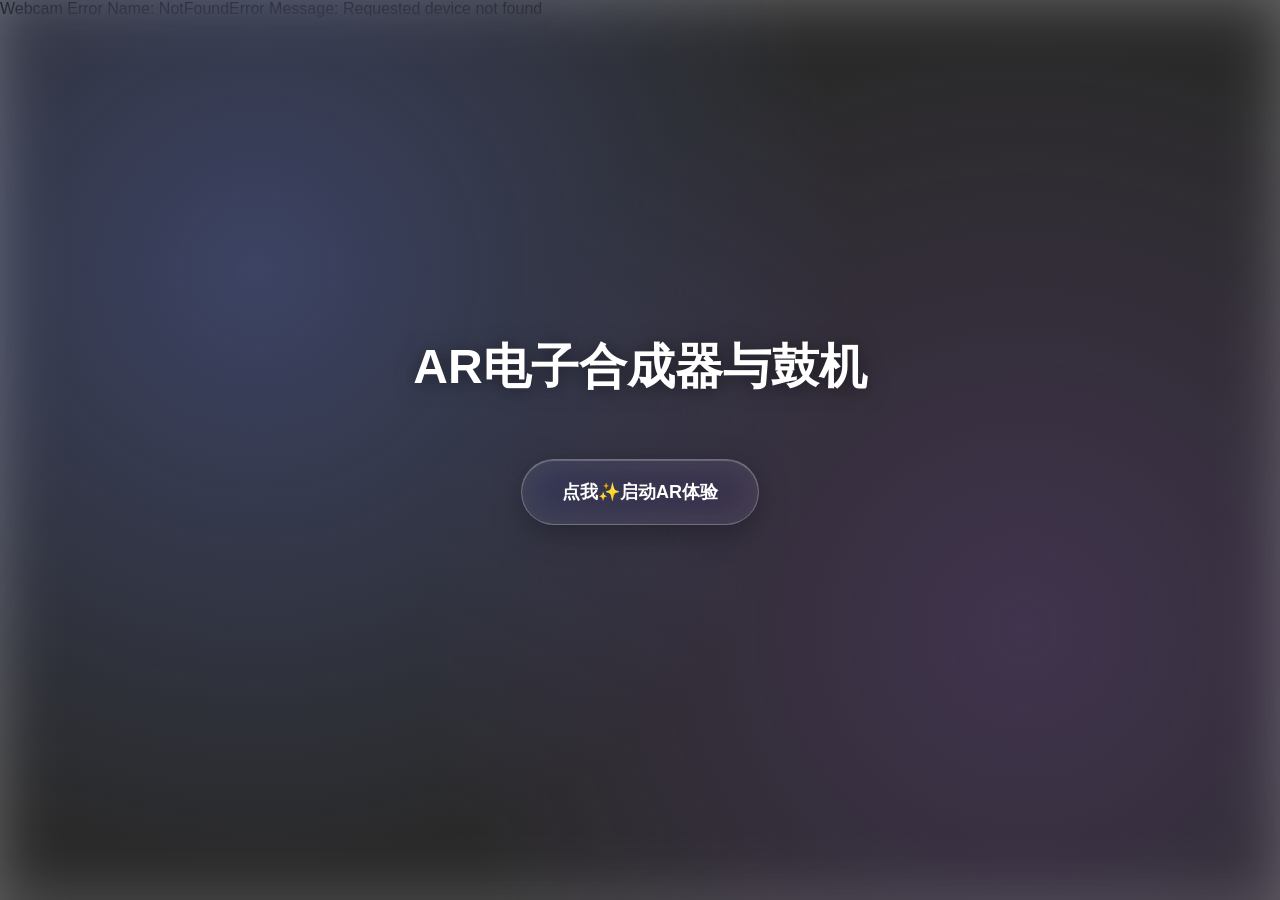
==== commit 0cb8fac0: "修复命中检测: ①pointer/pointerId提前 ②三级updateMatrixWorld(true) ③递归intersectObjects ④禁用A-Frame内置raycaster" ====
--- a/ar/index.html
+++ b/ar/index.html
@@ -2735,11 +2735,16 @@
         const pointer = getRuntimeEventPointer(evt);
         const camera = this.el.sceneEl.camera;
         if (!camera) return null;
-        this.mouse.x = (pointer.x / window.innerWidth) * 2 - 1;
-        this.mouse.y = -(pointer.y / window.innerHeight) * 2 + 1;
+        // 使用 canvas 实际尺寸和位置做精确 NDC 映射，修复触摸位置偏移
+        const canvas = this.el.sceneEl.canvas || this.el.sceneEl.renderer.domElement;
+        const canvasRect = canvas.getBoundingClientRect();
+        this.mouse.x = ((pointer.x - canvasRect.left) / canvasRect.width) * 2 - 1;
+        this.mouse.y = -((pointer.y - canvasRect.top) / canvasRect.height) * 2 + 1;
+        this.el.sceneEl.object3D.updateMatrixWorld(true);
+        camera.updateMatrixWorld(true);
+        this.el.object3D.updateMatrixWorld(true);
         this.raycaster.setFromCamera(this.mouse, camera);
-        this.el.object3D.updateMatrixWorld();
-        const hits = this.raycaster.intersectObjects(this.interactives, false);
+        const hits = this.raycaster.intersectObjects(this.interactives, true);
         for (let i = 0; i < hits.length; i++) {
             const obj = hits[i].object;
             const it = obj.userData && obj.userData.interaction;
@@ -2752,6 +2757,8 @@
         if (!this.el.getAttribute('visible')) return;
         if (modelGestureMode !== 'interact') return;
         if (!this.raycaster || !this.mouse) { console.warn('raycaster/mouse not ready'); return; }
+        const pointer = getRuntimeEventPointer(evt);
+        const pointerId = getRuntimePointerId(evt);
         const hit = this.raycastInteractives(evt);
         if (!hit) { console.log('no hit ndc:', this.mouse.x.toFixed(2), this.mouse.y.toFixed(2), 'interactives:', this.interactives.length); return; }
         const { object, interaction } = hit;
@@ -2759,8 +2766,6 @@
         if (evt.preventDefault) evt.preventDefault();
         runtimeControlPointerActive = true;
         this.pointerHandledUntil = Date.now() + 500;
-        const pointer = getRuntimeEventPointer(evt);
-        const pointerId = getRuntimePointerId(evt);
 
         if (interaction.kind === 'preset') return this.selectPreset(interaction.id);
         if (interaction.kind === 'wave') return this.selectWave(interaction.id);
@@ -3147,11 +3152,16 @@
         const pointer = getRuntimeEventPointer(evt);
         const camera = this.el.sceneEl.camera;
         if (!camera) return null;
-        this.mouse.x = (pointer.x / window.innerWidth) * 2 - 1;
-        this.mouse.y = -(pointer.y / window.innerHeight) * 2 + 1;
+        // 使用 canvas 实际尺寸和位置做精确 NDC 映射，修复触摸位置偏移
+        const canvas = this.el.sceneEl.canvas || this.el.sceneEl.renderer.domElement;
+        const canvasRect = canvas.getBoundingClientRect();
+        this.mouse.x = ((pointer.x - canvasRect.left) / canvasRect.width) * 2 - 1;
+        this.mouse.y = -((pointer.y - canvasRect.top) / canvasRect.height) * 2 + 1;
+        this.el.sceneEl.object3D.updateMatrixWorld(true);
+        camera.updateMatrixWorld(true);
+        this.el.object3D.updateMatrixWorld(true);
         this.raycaster.setFromCamera(this.mouse, camera);
-        this.el.object3D.updateMatrixWorld();
-        const hits = this.raycaster.intersectObjects(this.interactives, false);
+        const hits = this.raycaster.intersectObjects(this.interactives, true);
         for (let i = 0; i < hits.length; i++) {
             const obj = hits[i].object;
             const it = obj.userData && obj.userData.interaction;
@@ -3164,6 +3174,8 @@
         if (!this.el.getAttribute('visible')) return;
         if (modelGestureMode !== 'interact') return;
         if (!this.raycaster || !this.mouse) { console.warn('raycaster/mouse not ready'); return; }
+        const pointer = getRuntimeEventPointer(evt);
+        const pointerId = getRuntimePointerId(evt);
         const hit = this.raycastInteractives(evt);
         if (!hit) { console.log('no hit ndc:', this.mouse.x.toFixed(2), this.mouse.y.toFixed(2), 'interactives:', this.interactives.length); return; }
         const { object, interaction } = hit;
@@ -4276,7 +4288,8 @@
    <a-marker id="marker27" type="pattern" url="assets/patterns/pattern-drum_machine.patt" instrument-handler>
         <a-entity id="model27" position="0 0 0" rotation="0 0 0" touch-handler="minScale: 0.45; maxScale: 2.8" visible="false"></a-entity>
    </a-marker>
-   <a-entity camera cursor="rayOrigin: mouse; fuse: false" raycaster="objects: .playable"></a-entity>
+   <!-- <a-entity camera cursor="rayOrigin: mouse; fuse: false" raycaster="objects: .playable"></a-entity> -->
+   <a-entity camera></a-entity>
   </a-scene>
   
  </body>
